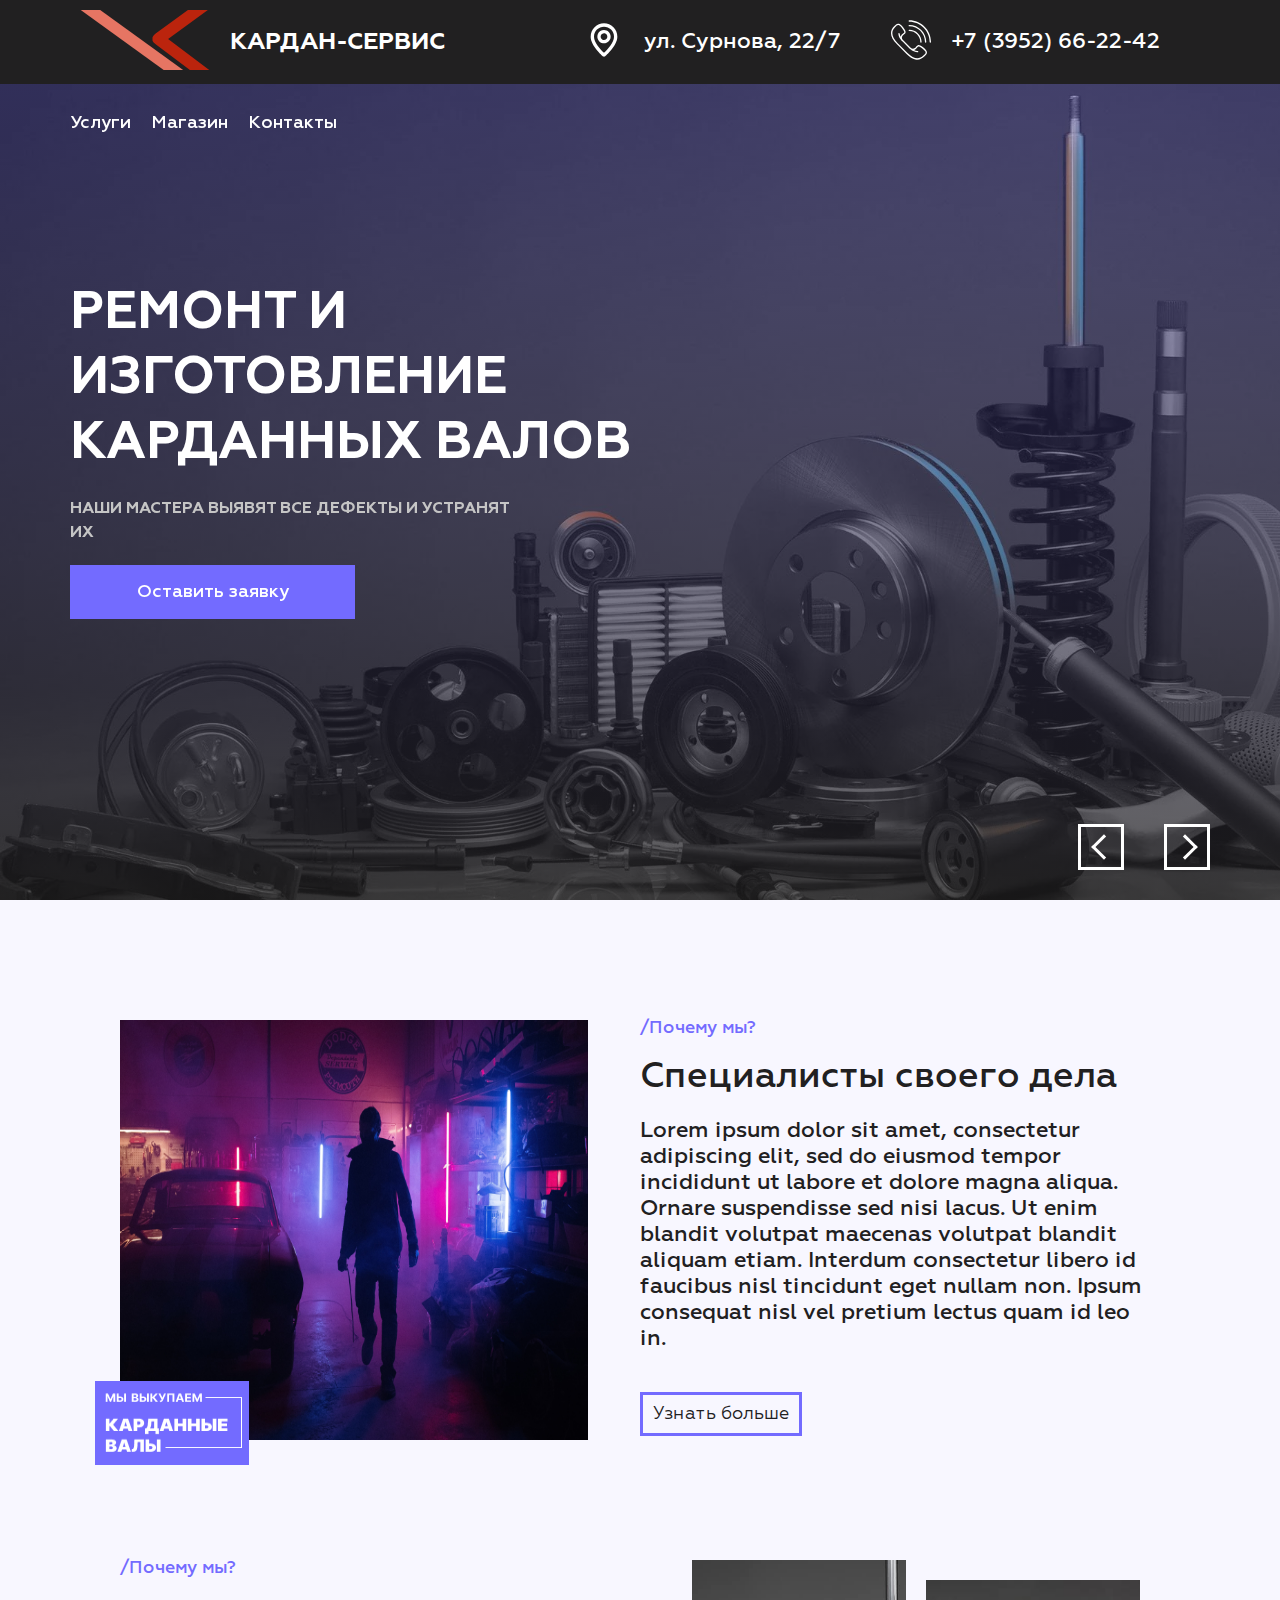
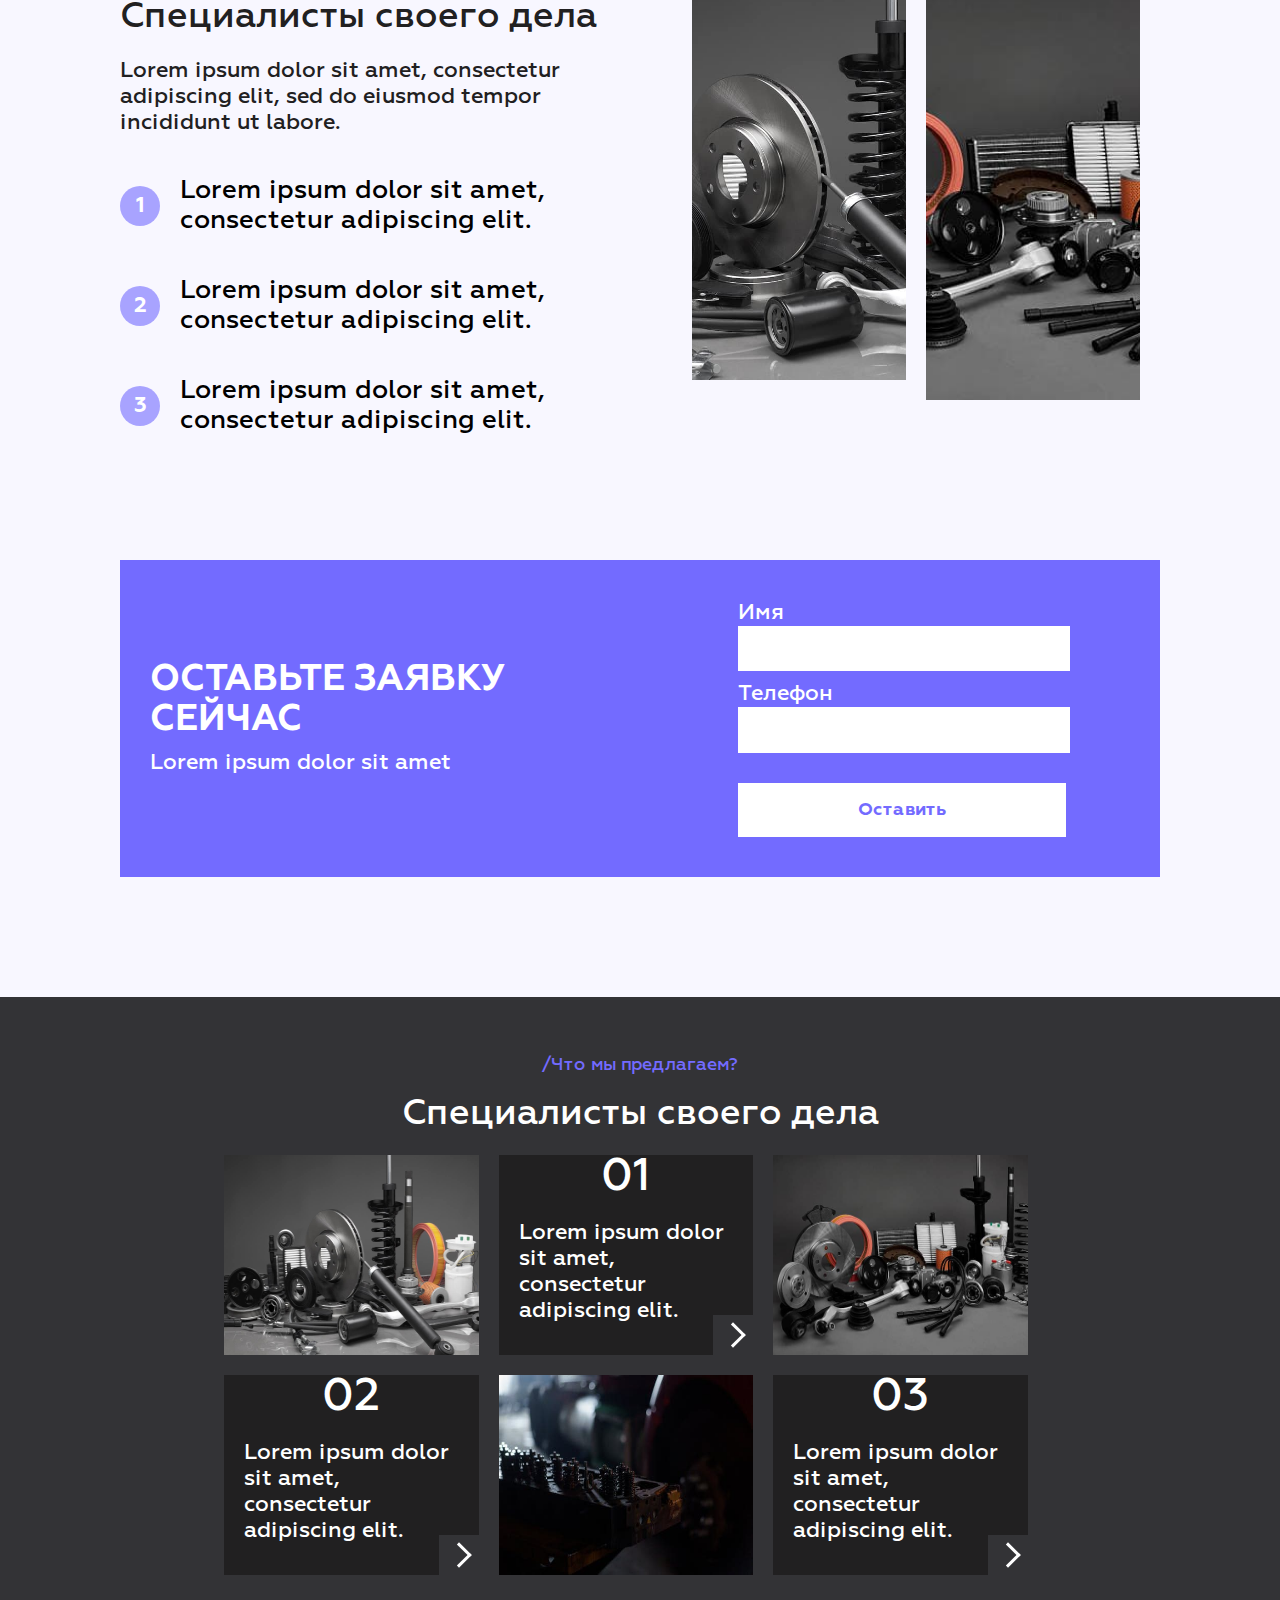
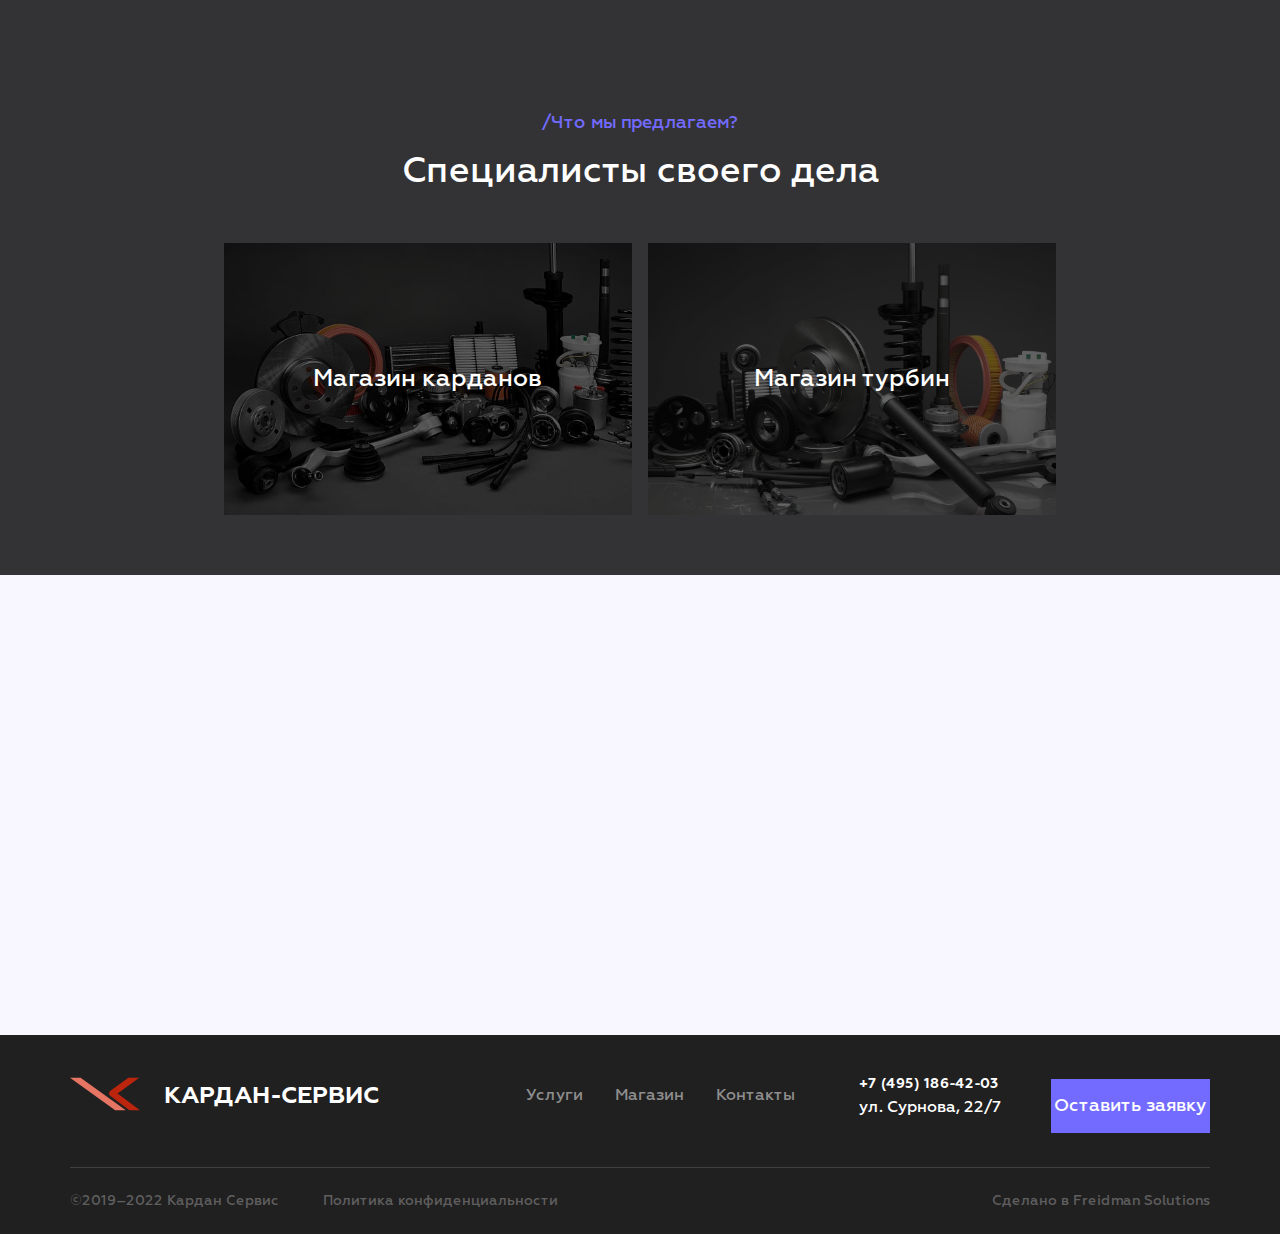
==== index.html @ ab157a70 "4:22PM Commit Front Page" ====
<!DOCTYPE html><html lang="en"><head><meta charset="UTF-8"><meta http-equiv="X-UA-Compatible" content="IE=edge"><meta name="viewport" content="width=device-width, initial-scale=1.0"><link rel="stylesheet" href="./style.min.css"><link rel="shortcut icon" href="./assets/images/content/logo_custom.svg" type="image/x-icon"><title>Кардан-сервис: главная страница</title></head><body> <header class="header"> <div class="header-row header-row--fixed"> <div class="header-logo"> <img src="./assets/images/content/logo_custom.svg" alt=""></div><div class="header-caption">Кардан-сервис</div><div class="header-address"> <div class="address-logo"> <img src="./assets/images/content/mapMarker.svg" alt=""></div><div class="address-value">ул. Сурнова, 22/7</div></div><div class="header-phone"> <div class="phone-logo"> <img src="./assets/images/content/phoneCall.svg" alt=""></div><a class="phone-value" href="">+7 (3952) 66-22-42 </a></div></div><div class="header-row header-row--static"> <div class="header-navigation"> <a href="#services">Услуги</a><a href="#shop">Магазин</a><a href="#contacts">Контакты </a></div></div></header><main class="main" id="toMain"><div class="main--greeting"><div class="swiper swiper-greeting" id="greetingSwiper"><div class="swiper-wrapper"> <div class="swiper-slide"> <div class="slider-container container--kardan"><div class="header">Ремонт и изготовление карданных валов</div><div class="subheader">Наши мастера выявят все дефекты и устранят их</div><div class="apply-btn">Оставить заявку</div></div></div><div class="swiper-slide"> <div class="slider-container container--rotor"><div class="header">Балансировка и обслуживание роторов</div><div class="subheader">Наши мастера выявят все дефекты и устранят их</div><div class="apply-btn">Оставить заявку</div></div></div><div class="swiper-slide"> <div class="slider-container container--turbo"><div class="header">Ремонт и обслуживание турбин</div><div class="subheader">Наши мастера выявят все дефекты и устранят их</div><div class="apply-btn">Оставить заявку</div></div></div><div class="swiper-slide"> <div class="slider-container container--shop"><div class="header">Наш интернет-магазин</div><div class="subheader">Узнайте, какие услуги актуальные и сколько они стоят</div><div class="apply-btn">Перейти</div></div></div></div><div class="swiper-pagination"> </div><div class="swiper-navigation"> <div class="swiper-button-prev"> </div><div class="swiper-button-next"></div></div></div></div><div class="main--kardan kardan-parent" id="services"><div class="image-container"> <img src="./assets/images/content/repair-main.jpg" alt=""><div class="kardan-parent__badge-icon"> <img src="./assets/images/content/badge.png" alt=""></div></div><div class="content-container"><div class="kardan-parent__title">/Почему мы?</div><div class="kardan-parent__subtitle">Специалисты своего дела</div><div class="kardan-parent__content">Lorem ipsum dolor sit amet, consectetur adipiscing elit, sed do eiusmod tempor incididunt ut labore et dolore magna aliqua. Ornare suspendisse sed nisi lacus. Ut enim blandit volutpat maecenas volutpat blandit aliquam etiam. Interdum consectetur libero id faucibus nisl tincidunt eget nullam non. Ipsum consequat nisl vel pretium lectus quam id leo in. </div><div class="kardan-parent__button">Узнать больше</div></div></div><div class="main--benefits benefits-parent"> <div class="content-container"> <div class="benefits-parent__title">/Почему мы?</div><div class="benefits-parent__subtitle">Специалисты своего дела</div><div class="benefits-parent__content">Lorem ipsum dolor sit amet, consectetur adipiscing elit, sed do eiusmod tempor incididunt ut labore.</div><div class="benefits-parent__list"> <div class="benefits-parent__item"> <div class="benefits-parent__counter">1</div><div class="benefits-parent__value">Lorem ipsum dolor sit amet, consectetur adipiscing elit.</div></div><div class="benefits-parent__item"> <div class="benefits-parent__counter">2</div><div class="benefits-parent__value">Lorem ipsum dolor sit amet, consectetur adipiscing elit.</div></div><div class="benefits-parent__item"> <div class="benefits-parent__counter">3</div><div class="benefits-parent__value">Lorem ipsum dolor sit amet, consectetur adipiscing elit.</div></div></div></div><div class="images-container"> <div class="image-container image-container--first"></div><div class="image-container image-container--second"></div></div></div><div class="main--form form-parent"> <form class="form-container"><div class="container"> <div class="form-parent__title">Оставьте заявку сейчас</div><div class="form-parent__subtitle"> Lorem ipsum dolor sit amet</div></div><div class="form-apply"><label class="form-parent__label" for="userName">Имя<input class="form-parent__input" type="text"></label><label class="form-parent__label" for="userName">Телефон<input class="form-parent__input" type="text"></label><button class="form-parent__button" type="submit">Оставить</button></div></form></div><div class="main--navigation navigation-parent"> <div class="navigation-parent__title">/Что мы предлагаем?</div><div class="navigation-parent__subtitle">Специалисты своего дела</div><div class="navigation-parent__container"> <div class="navigation-parent__image"> <img src="./assets/images/content/main_bg.jpg" alt=""></div><div class="navigation-parent__service"><div class="navigation-parent__counter">01</div><div class="navigation-parent__description">Lorem ipsum dolor sit amet, consectetur adipiscing elit.</div><a class="navigation-parent__more" href="/turbo/"> </a></div><div class="navigation-parent__image"> <img src="./assets/images/content/main_bg2.jpg" alt=""></div><div class="navigation-parent__service"> <div class="navigation-parent__counter">02</div><div class="navigation-parent__description">Lorem ipsum dolor sit amet, consectetur adipiscing elit.</div><a class="navigation-parent__more" href="/turbo/"> </a></div><div class="navigation-parent__image"> <img src="./assets/images/content/main_bg3.jpg" alt=""></div><div class="navigation-parent__service">       <div class="navigation-parent__counter">03</div><div class="navigation-parent__description">Lorem ipsum dolor sit amet, consectetur adipiscing elit.</div><a class="navigation-parent__more" href="/turbo/"> </a></div></div></div><div class="main--shop shop-parent" id="shop"> <div class="shop-parent__title">/Что мы предлагаем?</div><div class="shop-parent__subtitle">Специалисты своего дела</div><div class="container"> <div class="shop-image shop-image--kardan"> </div><div class="shop-image shop-image--turbo"> </div></div></div><div class="map-container" id="contacts"> <div class="map"></div></div></main><footer class="footer" id="toFooter"> <div class="footer-row footer-row--expanded"> <div class="logo-container"><a href="#toMain"> <img class="logo" id="toMain" src="./assets/images/content/logo_custom.svg" alt="Company Logo"></a><span class="logo-caption">Кардан-Сервис</span></div><div class="mobile-container mobile-container--second-to-column"><div class="navigation"><a class="navigation-link" href="#services">Услуги</a><a class="navigation-link" href="#shop">Магазин</a><a class="navigation-link" href="#contacts">Контакты</a></div><div class="mobile-container mobile-container--first-to-column"><div class="contacts"> <a href="tel:+74951864203">+7 (495) 186-42-03 </a><div class="address">ул. Сурнова, 22/7</div></div><div class="apply">Оставить заявку</div></div></div></div><div class="footer-row"> <div class="company-info"><span class="company-name">©2019–2022 Кардан Сервис</span><span class="company-privacy">Политика конфиденциальности</span></div><div class="developer-info">Сделано в Freidman Solutions</div></div></footer><script src="./assets/js/jquery.min.js"></script><script src="https://api-maps.yandex.ru/2.1/?apikey=db32f154-f5b8-442a-bb04-5f55f07bbae7&amp;lang=ru_RU" type="text/javascript"> </script><script src="./assets/js/plugins.min.js"> </script><script src="./assets/js/main.min.js"> </script></body></html>
---- style.min.css ----
@charset 'UTF-8';@-webkit-keyframes fade{0%,to{top:0;opacity:1}}@keyframes fade{0%,to{top:0;opacity:1}}@font-face{font-family:'Montserrat';font-weight:300;font-style:normal;src:url(./assets/fonts/Montserrat-Light.ttf)}@font-face{font-family:'Montserrat';font-weight:400;font-style:normal;src:url(./assets/fonts/Montserrat-Thin.ttf)}@font-face{font-family:'Montserrat';font-weight:500;font-style:normal;src:url(./assets/fonts/Montserrat-Regular.ttf)}@font-face{font-family:'Montserrat';font-weight:600;font-style:normal;src:url(./assets/fonts/Montserrat-Medium.ttf)}@font-face{font-family:'Montserrat';font-weight:800;font-style:normal;src:url(./assets/fonts/Montserrat-Bold.ttf)}@font-face{font-family:'Montserrat';font-weight:900;font-style:normal;src:url(./assets/fonts/Montserrat-ExtraBold.ttf)}@font-face{font-family:'Geometria';font-weight:500;font-style:italic;src:url(./assets/fonts/Geometria-MediumItalic.eot);src:local('./assets/fonts/Geometria MediumItalic'),local('./assets/fonts/Geometria-MediumItalic'),url(./assets/fonts/Geometria-MediumItalic.eot?#iefix) format('embedded-opentype'),url(./assets/fonts/Geometria-MediumItalic.woff) format('woff'),url(./assets/fonts/Geometria-MediumItalic.ttf) format('truetype')}@font-face{font-family:'Geometria';font-weight:400;font-style:italic;src:url(./assets/fonts/Geometria-Italic.eot);src:local('./assets/fonts/Geometria Italic'),local('./assets/fonts/Geometria-Italic'),url(./assets/fonts/Geometria-Italic.eot?#iefix) format('embedded-opentype'),url(./assets/fonts/Geometria-Italic.woff) format('woff'),url(./assets/fonts/Geometria-Italic.ttf) format('truetype')}@font-face{font-family:'Geometria';font-weight:900;font-style:normal;src:url(./assets/fonts/Geometria-Heavy.eot);src:local('./assets/fonts/Geometria Heavy'),local('./assets/fonts/Geometria-Heavy'),url(./assets/fonts/Geometria-Heavy.eot?#iefix) format('embedded-opentype'),url(./assets/fonts/Geometria-Heavy.woff) format('woff'),url(./assets/fonts/Geometria-Heavy.ttf) format('truetype')}@font-face{font-family:'Geometria';font-weight:800;font-style:italic;src:url(./assets/fonts/Geometria-ExtraBoldItalic.eot);src:local('./assets/fonts/Geometria ExtraBoldItalic'),local('./assets/fonts/Geometria-ExtraBoldItalic'),url(./assets/fonts/Geometria-ExtraBoldItalic.eot?#iefix) format('embedded-opentype'),url(./assets/fonts/Geometria-ExtraBoldItalic.woff) format('woff'),url(./assets/fonts/Geometria-ExtraBoldItalic.ttf) format('truetype')}@font-face{font-family:'Geometria';font-weight:500;font-style:normal;src:url(./assets/fonts/Geometria-Medium.eot);src:local('./assets/fonts/Geometria Medium'),local('./assets/fonts/Geometria-Medium'),url(./assets/fonts/Geometria-Medium.eot?#iefix) format('embedded-opentype'),url(./assets/fonts/Geometria-Medium.woff) format('woff'),url(./assets/fonts/Geometria-Medium.ttf) format('truetype')}@font-face{font-family:'Geometria';font-weight:700;font-style:italic;src:url(./assets/fonts/Geometria-BoldItalic.eot);src:local('./assets/fonts/Geometria BoldItalic'),local('./assets/fonts/Geometria-BoldItalic'),url(./assets/fonts/Geometria-BoldItalic.eot?#iefix) format('embedded-opentype'),url(./assets/fonts/Geometria-BoldItalic.woff) format('woff'),url(./assets/fonts/Geometria-BoldItalic.ttf) format('truetype')}@font-face{font-family:'Geometria';font-weight:300;font-style:italic;src:url(./assets/fonts/Geometria-LightItalic.eot);src:local('./assets/fonts/Geometria LightItalic'),local('./assets/fonts/Geometria-LightItalic'),url(./assets/fonts/Geometria-LightItalic.eot?#iefix) format('embedded-opentype'),url(./assets/fonts/Geometria-LightItalic.woff) format('woff'),url(./assets/fonts/Geometria-LightItalic.ttf) format('truetype')}@font-face{font-family:'Geometria';font-weight:900;font-style:italic;src:url(./assets/fonts/Geometria-HeavyItalic.eot);src:local('./assets/fonts/Geometria HeavyItalic'),local('./assets/fonts/Geometria-HeavyItalic'),url(./assets/fonts/Geometria-HeavyItalic.eot?#iefix) format('embedded-opentype'),url(./assets/fonts/Geometria-HeavyItalic.woff) format('woff'),url(./assets/fonts/Geometria-HeavyItalic.ttf) format('truetype')}@font-face{font-family:'Geometria';font-weight:400;font-style:normal;src:url(./assets/fonts/Geometria.eot);src:local('./assets/fonts/Geometria'),url(./assets/fonts/Geometria.eot?#iefix) format('embedded-opentype'),url(./assets/fonts/Geometria.woff) format('woff'),url(./assets/fonts/Geometria.ttf) format('truetype')}@font-face{font-family:'Geometria';font-weight:700;font-style:normal;src:url(./assets/fonts/Geometria-Bold.eot);src:local('./assets/fonts/Geometria Bold'),local('./assets/fonts/Geometria-Bold'),url(./assets/fonts/Geometria-Bold.eot?#iefix) format('embedded-opentype'),url(./assets/fonts/Geometria-Bold.woff) format('woff'),url(./assets/fonts/Geometria-Bold.ttf) format('truetype')}@font-face{font-family:'Geometria';font-weight:800;font-style:normal;src:url(./assets/fonts/Geometria-ExtraBold.eot);src:local('./assets/fonts/Geometria ExtraBold'),local('./assets/fonts/Geometria-ExtraBold'),url(./assets/fonts/Geometria-ExtraBold.eot?#iefix) format('embedded-opentype'),url(./assets/fonts/Geometria-ExtraBold.woff) format('woff'),url(./assets/fonts/Geometria-ExtraBold.ttf) format('truetype')}@font-face{font-family:'Geometria';font-weight:100;font-style:italic;src:url(./assets/fonts/Geometria-ThinItalic.eot);src:local('./assets/fonts/Geometria ThinItalic'),local('./assets/fonts/Geometria-ThinItalic'),url(./assets/fonts/Geometria-ThinItalic.eot?#iefix) format('embedded-opentype'),url(./assets/fonts/Geometria-ThinItalic.woff) format('woff'),url(./assets/fonts/Geometria-ThinItalic.ttf) format('truetype')}@font-face{font-family:'Geometria';font-weight:200;font-style:italic;src:url(./assets/fonts/Geometria-ExtraLightItalic.eot);src:local('./assets/fonts/Geometria ExtraLightItalic'),local('./assets/fonts/Geometria-ExtraLightItalic'),url(./assets/fonts/Geometria-ExtraLightItalic.eot?#iefix) format('embedded-opentype'),url(./assets/fonts/Geometria-ExtraLightItalic.woff) format('woff'),url(./assets/fonts/Geometria-ExtraLightItalic.ttf) format('truetype')}@font-face{font-family:'Geometria';font-weight:300;font-style:normal;src:url(./assets/fonts/Geometria-Light.eot);src:local('./assets/fonts/Geometria Light'),local('./assets/fonts/Geometria-Light'),url(./assets/fonts/Geometria-Light.eot?#iefix) format('embedded-opentype'),url(./assets/fonts/Geometria-Light.woff) format('woff'),url(./assets/fonts/Geometria-Light.ttf) format('truetype')}@font-face{font-family:'Geometria';font-weight:200;font-style:normal;src:url(./assets/fonts/Geometria-ExtraLight.eot);src:local('./assets/fonts/Geometria ExtraLight'),local('./assets/fonts/Geometria-ExtraLight'),url(./assets/fonts/Geometria-ExtraLight.eot?#iefix) format('embedded-opentype'),url(./assets/fonts/Geometria-ExtraLight.woff) format('woff'),url(./assets/fonts/Geometria-ExtraLight.ttf) format('truetype')}
/*! normalize.css v8.0.0 | MIT License | github.com/necolas/normalize.css */
@-webkit-keyframes swiper-preloader-spin{to{-webkit-transform:rotate(360deg);transform:rotate(360deg)}}@keyframes swiper-preloader-spin{to{-webkit-transform:rotate(360deg);transform:rotate(360deg)}}@-webkit-keyframes a{to{-webkit-transform:rotate(1turn);transform:rotate(1turn)}}@keyframes a{to{-webkit-transform:rotate(1turn);transform:rotate(1turn)}}html{line-height:1.15;-webkit-text-size-adjust:100%}hr{overflow:visible;box-sizing:content-box;height:0}a{background-color:transparent}abbr[title]{text-decoration:underline dotted;border-bottom:none;-webkit-text-decoration:underline dotted}sub,sup{line-height:0;position:relative}sub{bottom:-.25em}sup{top:-.5em}button,input,optgroup,select,textarea{font-family:inherit;font-size:100%;line-height:1.15;margin:0}button,input{overflow:visible}button,select{text-transform:none}[type=button],[type=reset],[type=submit],button{-webkit-appearance:button}[type=button]::-moz-focus-inner,[type=reset]::-moz-focus-inner,[type=submit]::-moz-focus-inner,button::-moz-focus-inner{padding:0;border-style:none}[type=button]:-moz-focusring,[type=reset]:-moz-focusring,[type=submit]:-moz-focusring,button:-moz-focusring{outline:1px dotted ButtonText}legend{display:table;box-sizing:border-box;max-width:100%;white-space:normal;color:inherit}progress{vertical-align:baseline}textarea{overflow:auto}[type=checkbox],[type=radio]{box-sizing:border-box;padding:0}[type=number]::-webkit-inner-spin-button,[type=number]::-webkit-outer-spin-button{height:auto}[type=search]{outline-offset:-2px;-webkit-appearance:textfield}[type=search]::-webkit-search-decoration{-webkit-appearance:none}::-webkit-file-upload-button{font:inherit;-webkit-appearance:button}summary{display:list-item}[hidden],template{display:none}a,abbr,acronym,address,applet,article,aside,audio,b,big,blockquote,body,canvas,caption,center,cite,code,dd,del,details,dfn,div,dl,dt,em,embed,fieldset,figcaption,figure,footer,form,h1,h2,h3,h4,h5,h6,header,hgroup,html,i,iframe,img,ins,kbd,label,legend,li,mark,menu,nav,object,ol,output,p,pre,q,ruby,s,samp,section,small,span,strike,strong,sub,summary,sup,table,tbody,td,tfoot,th,thead,time,tr,tt,u,ul,var,video{font:inherit;font-size:100%;margin:0;padding:0;vertical-align:baseline;border:0}article,aside,details,figcaption,figure,footer,header,hgroup,menu,nav,section{display:block}body{line-height:1;position:relative;overflow-x:hidden;cursor:default;background-color:#f8f7ff}ol,ul{list-style:none}blockquote,q{quotes:none}blockquote:after,blockquote:before,q:after,q:before{content:none}table{border-spacing:0;border-collapse:collapse}.swiper-container{position:relative;z-index:1;overflow:hidden;margin-right:auto;margin-left:auto;padding:0;list-style:none}.swiper-container-no-flexbox .swiper-slide{float:left}.swiper-container-vertical>.swiper-wrapper{flex-direction:column}.swiper-slide,.swiper-wrapper{position:relative;width:100%;height:100%;transition-property:transform;transition-property:transform,-webkit-transform}.swiper-wrapper{z-index:1;display:flex;box-sizing:content-box}.swiper-container-android .swiper-slide,.swiper-wrapper{-webkit-transform:translate3d(0,0,0);transform:translate3d(0,0,0)}.swiper-container-multirow>.swiper-wrapper{flex-wrap:wrap}.swiper-container-free-mode>.swiper-wrapper{margin:0 auto;transition-timing-function:ease-out}.swiper-slide{flex-shrink:0}.swiper-slide-invisible-blank{visibility:hidden}.swiper-container-autoheight,.swiper-container-autoheight .swiper-slide{height:auto}.swiper-container-autoheight .swiper-wrapper{transition-property:transform,height;transition-property:transform,height,-webkit-transform;align-items:flex-start}.swiper-container-3d{-webkit-perspective:1200px;perspective:1200px}.swiper-container-3d .swiper-cube-shadow,.swiper-container-3d .swiper-slide,.swiper-container-3d .swiper-slide-shadow-bottom,.swiper-container-3d .swiper-slide-shadow-left,.swiper-container-3d .swiper-slide-shadow-right,.swiper-container-3d .swiper-slide-shadow-top,.swiper-container-3d .swiper-wrapper{-webkit-transform-style:preserve-3d;transform-style:preserve-3d}.swiper-container-3d .swiper-slide-shadow-bottom,.swiper-container-3d .swiper-slide-shadow-left,.swiper-container-3d .swiper-slide-shadow-right,.swiper-container-3d .swiper-slide-shadow-top{position:absolute;z-index:10;top:0;left:0;width:100%;height:100%;pointer-events:none}.swiper-container-3d .swiper-slide-shadow-left{background-image:linear-gradient(to left,rgba(0,0,0,.5),transparent)}.swiper-container-3d .swiper-slide-shadow-right{background-image:linear-gradient(to right,rgba(0,0,0,.5),transparent)}.swiper-container-3d .swiper-slide-shadow-top{background-image:linear-gradient(to top,rgba(0,0,0,.5),transparent)}.swiper-container-3d .swiper-slide-shadow-bottom{background-image:linear-gradient(to bottom,rgba(0,0,0,.5),transparent)}.swiper-container-wp8-horizontal,.swiper-container-wp8-horizontal>.swiper-wrapper{touch-action:pan-y}.swiper-container-wp8-vertical,.swiper-container-wp8-vertical>.swiper-wrapper{touch-action:pan-x}.swiper-button-next,.swiper-button-prev{position:absolute;z-index:10;top:50%;width:27px;height:44px;margin-top:-22px;cursor:pointer;background-repeat:no-repeat;background-position:center;background-size:27px 44px}.swiper-button-next.swiper-button-disabled,.swiper-button-prev.swiper-button-disabled{cursor:auto;pointer-events:none;opacity:.35}.swiper-button-prev,.swiper-container-rtl .swiper-button-next{right:auto;left:10px;background-image:url(data:image/svg+xml;charset=utf-8,%3Csvg%20xmlns%3D\'http%3A%2F%2Fwww.w3.org%2F2000%2Fsvg\'%20viewBox%3D\'0%200%2027%2044\'%3E%3Cpath%20d%3D\'M0%2C22L22%2C0l2.1%2C2.1L4.2%2C22l19.9%2C19.9L22%2C44L0%2C22L0%2C22L0%2C22z\'%20fill%3D\'%23007aff\'%2F%3E%3C%2Fsvg%3E)}.swiper-button-next,.swiper-container-rtl .swiper-button-prev{right:10px;left:auto;background-image:url(data:image/svg+xml;charset=utf-8,%3Csvg%20xmlns%3D\'http%3A%2F%2Fwww.w3.org%2F2000%2Fsvg\'%20viewBox%3D\'0%200%2027%2044\'%3E%3Cpath%20d%3D\'M27%2C22L27%2C22L5%2C44l-2.1-2.1L22.8%2C22L2.9%2C2.1L5%2C0L27%2C22L27%2C22z\'%20fill%3D\'%23007aff\'%2F%3E%3C%2Fsvg%3E)}.swiper-button-prev.swiper-button-white,.swiper-container-rtl .swiper-button-next.swiper-button-white{background-image:url(data:image/svg+xml;charset=utf-8,%3Csvg%20xmlns%3D\'http%3A%2F%2Fwww.w3.org%2F2000%2Fsvg\'%20viewBox%3D\'0%200%2027%2044\'%3E%3Cpath%20d%3D\'M0%2C22L22%2C0l2.1%2C2.1L4.2%2C22l19.9%2C19.9L22%2C44L0%2C22L0%2C22L0%2C22z\'%20fill%3D\'%23ffffff\'%2F%3E%3C%2Fsvg%3E)}.swiper-button-next.swiper-button-white,.swiper-container-rtl .swiper-button-prev.swiper-button-white{background-image:url(data:image/svg+xml;charset=utf-8,%3Csvg%20xmlns%3D\'http%3A%2F%2Fwww.w3.org%2F2000%2Fsvg\'%20viewBox%3D\'0%200%2027%2044\'%3E%3Cpath%20d%3D\'M27%2C22L27%2C22L5%2C44l-2.1-2.1L22.8%2C22L2.9%2C2.1L5%2C0L27%2C22L27%2C22z\'%20fill%3D\'%23ffffff\'%2F%3E%3C%2Fsvg%3E)}.swiper-button-prev.swiper-button-black,.swiper-container-rtl .swiper-button-next.swiper-button-black{background-image:url(data:image/svg+xml;charset=utf-8,%3Csvg%20xmlns%3D\'http%3A%2F%2Fwww.w3.org%2F2000%2Fsvg\'%20viewBox%3D\'0%200%2027%2044\'%3E%3Cpath%20d%3D\'M0%2C22L22%2C0l2.1%2C2.1L4.2%2C22l19.9%2C19.9L22%2C44L0%2C22L0%2C22L0%2C22z\'%20fill%3D\'%23000000\'%2F%3E%3C%2Fsvg%3E)}.swiper-button-next.swiper-button-black,.swiper-container-rtl .swiper-button-prev.swiper-button-black{background-image:url(data:image/svg+xml;charset=utf-8,%3Csvg%20xmlns%3D\'http%3A%2F%2Fwww.w3.org%2F2000%2Fsvg\'%20viewBox%3D\'0%200%2027%2044\'%3E%3Cpath%20d%3D\'M27%2C22L27%2C22L5%2C44l-2.1-2.1L22.8%2C22L2.9%2C2.1L5%2C0L27%2C22L27%2C22z\'%20fill%3D\'%23000000\'%2F%3E%3C%2Fsvg%3E)}.swiper-button-lock{display:none}.swiper-pagination{position:absolute;z-index:10;transition:300ms opacity;-webkit-transform:translate3d(0,0,0);transform:translate3d(0,0,0);text-align:center}.swiper-pagination.swiper-pagination-hidden{opacity:0}.swiper-container-horizontal>.swiper-pagination-bullets,.swiper-pagination-custom,.swiper-pagination-fraction{bottom:10px;left:0;width:100%}.swiper-pagination-bullets-dynamic{font-size:0;overflow:hidden}.swiper-pagination-bullets-dynamic .swiper-pagination-bullet{position:relative;-webkit-transform:scale(.33);transform:scale(.33)}.swiper-pagination-bullets-dynamic .swiper-pagination-bullet-active,.swiper-pagination-bullets-dynamic .swiper-pagination-bullet-active-main{-webkit-transform:scale(1);transform:scale(1)}.swiper-pagination-bullets-dynamic .swiper-pagination-bullet-active-prev{-webkit-transform:scale(.66);transform:scale(.66)}.swiper-pagination-bullets-dynamic .swiper-pagination-bullet-active-prev-prev{-webkit-transform:scale(.33);transform:scale(.33)}.swiper-pagination-bullets-dynamic .swiper-pagination-bullet-active-next{-webkit-transform:scale(.66);transform:scale(.66)}.swiper-pagination-bullets-dynamic .swiper-pagination-bullet-active-next-next{-webkit-transform:scale(.33);transform:scale(.33)}.swiper-pagination-bullet{display:inline-block;width:8px;height:8px;opacity:.2;border-radius:100%;background:#000}button.swiper-pagination-bullet{margin:0;padding:0;border:0;box-shadow:none;-webkit-appearance:none;-moz-appearance:none;appearance:none}.swiper-pagination-clickable .swiper-pagination-bullet{cursor:pointer}.swiper-pagination-bullet-active{opacity:1;background:#007aff}.swiper-container-vertical>.swiper-pagination-bullets{top:50%;right:10px;-webkit-transform:translate3d(0,-50%,0);transform:translate3d(0,-50%,0)}.swiper-container-vertical>.swiper-pagination-bullets .swiper-pagination-bullet{display:block;margin:6px 0}.swiper-container-vertical>.swiper-pagination-bullets.swiper-pagination-bullets-dynamic{top:50%;width:8px;-webkit-transform:translateY(-50%);transform:translateY(-50%)}.swiper-container-vertical>.swiper-pagination-bullets.swiper-pagination-bullets-dynamic .swiper-pagination-bullet{display:inline-block;transition:200ms transform,200ms top;transition:200ms transform,200ms top,200ms -webkit-transform}.swiper-container-horizontal>.swiper-pagination-bullets .swiper-pagination-bullet{margin:0 4px}.swiper-container-horizontal>.swiper-pagination-bullets.swiper-pagination-bullets-dynamic{left:50%;-webkit-transform:translateX(-50%);transform:translateX(-50%);white-space:nowrap}.swiper-container-horizontal>.swiper-pagination-bullets.swiper-pagination-bullets-dynamic .swiper-pagination-bullet{transition:200ms transform,200ms left;transition:200ms transform,200ms left,200ms -webkit-transform}.swiper-container-horizontal.swiper-container-rtl>.swiper-pagination-bullets-dynamic .swiper-pagination-bullet{transition:200ms transform,200ms right;transition:200ms transform,200ms right,200ms -webkit-transform}.swiper-pagination-progressbar{position:absolute;background:rgba(0,0,0,.25)}.swiper-pagination-progressbar .swiper-pagination-progressbar-fill{position:absolute;top:0;left:0;width:100%;height:100%;-webkit-transform:scale(0);transform:scale(0);-webkit-transform-origin:left top;transform-origin:left top;background:#007aff}.swiper-container-rtl .swiper-pagination-progressbar .swiper-pagination-progressbar-fill{-webkit-transform-origin:right top;transform-origin:right top}.swiper-container-horizontal>.swiper-pagination-progressbar,.swiper-container-vertical>.swiper-pagination-progressbar.swiper-pagination-progressbar-opposite{top:0;left:0;width:100%;height:4px}.swiper-container-horizontal>.swiper-pagination-progressbar.swiper-pagination-progressbar-opposite,.swiper-container-vertical>.swiper-pagination-progressbar{top:0;left:0;width:4px;height:100%}.swiper-pagination-progressbar.swiper-pagination-white .swiper-pagination-progressbar-fill,.swiper-pagination-white .swiper-pagination-bullet-active{background:#fff}.swiper-pagination-progressbar.swiper-pagination-white{background:rgba(255,255,255,.25)}.swiper-pagination-black .swiper-pagination-bullet-active,.swiper-pagination-progressbar.swiper-pagination-black .swiper-pagination-progressbar-fill{background:#000}.swiper-pagination-progressbar.swiper-pagination-black{background:rgba(0,0,0,.25)}.swiper-pagination-lock{display:none}.swiper-scrollbar{position:relative;border-radius:10px;background:rgba(0,0,0,.1);-ms-touch-action:none}.swiper-container-horizontal>.swiper-scrollbar{position:absolute;z-index:50;bottom:3px;left:1%;width:98%;height:5px}.swiper-container-vertical>.swiper-scrollbar{position:absolute;z-index:50;top:1%;right:3px;width:5px;height:98%}.swiper-scrollbar-drag{position:relative;top:0;left:0;width:100%;height:100%;border-radius:10px;background:rgba(0,0,0,.5)}.swiper-scrollbar-cursor-drag{cursor:move}.swiper-scrollbar-lock{display:none}.swiper-zoom-container{display:flex;width:100%;height:100%;text-align:center;justify-content:center;align-items:center}.swiper-zoom-container>canvas,.swiper-zoom-container>img,.swiper-zoom-container>svg{max-width:100%;max-height:100%;-o-object-fit:contain;object-fit:contain}.swiper-slide-zoomed{cursor:move}.swiper-lazy-preloader{position:absolute;z-index:10;top:50%;left:50%;width:42px;height:42px;margin-top:-21px;margin-left:-21px;-webkit-transform-origin:50%;transform-origin:50%;-webkit-animation:swiper-preloader-spin 1s steps(12,end) infinite;animation:swiper-preloader-spin 1s steps(12,end) infinite}.swiper-lazy-preloader:after{display:block;width:100%;height:100%;content:'';background-image:url("data:image/svg+xml;charset=utf-8,%3Csvg%20viewBox%3D\'0%200%20120%20120\'%20xmlns%3D\'http%3A%2F%2Fwww.w3.org%2F2000%2Fsvg\'%20xmlns%3Axlink%3D\'http%3A%2F%2Fwww.w3.org%2F1999%2Fxlink\'%3E%3Cdefs%3E%3Cline%20id%3D\'l\'%20x1%3D\'60\'%20x2%3D\'60\'%20y1%3D\'7\'%20y2%3D\'27\'%20stroke%3D\'%236c6c6c\'%20stroke-width%3D\'11\'%20stroke-linecap%3D\'round\'%2F%3E%3C%2Fdefs%3E%3Cg%3E%3Cuse%20xlink%3Ahref%3D\'%23l\'%20opacity%3D\'.27\'%2F%3E%3Cuse%20xlink%3Ahref%3D\'%23l\'%20opacity%3D\'.27\'%20transform%3D\'rotate(30%2060%2C60)\'%2F%3E%3Cuse%20xlink%3Ahref%3D\'%23l\'%20opacity%3D\'.27\'%20transform%3D\'rotate(60%2060%2C60)\'%2F%3E%3Cuse%20xlink%3Ahref%3D\'%23l\'%20opacity%3D\'.27\'%20transform%3D\'rotate(90%2060%2C60)\'%2F%3E%3Cuse%20xlink%3Ahref%3D\'%23l\'%20opacity%3D\'.27\'%20transform%3D\'rotate(120%2060%2C60)\'%2F%3E%3Cuse%20xlink%3Ahref%3D\'%23l\'%20opacity%3D\'.27\'%20transform%3D\'rotate(150%2060%2C60)\'%2F%3E%3Cuse%20xlink%3Ahref%3D\'%23l\'%20opacity%3D\'.37\'%20transform%3D\'rotate(180%2060%2C60)\'%2F%3E%3Cuse%20xlink%3Ahref%3D\'%23l\'%20opacity%3D\'.46\'%20transform%3D\'rotate(210%2060%2C60)\'%2F%3E%3Cuse%20xlink%3Ahref%3D\'%23l\'%20opacity%3D\'.56\'%20transform%3D\'rotate(240%2060%2C60)\'%2F%3E%3Cuse%20xlink%3Ahref%3D\'%23l\'%20opacity%3D\'.66\'%20transform%3D\'rotate(270%2060%2C60)\'%2F%3E%3Cuse%20xlink%3Ahref%3D\'%23l\'%20opacity%3D\'.75\'%20transform%3D\'rotate(300%2060%2C60)\'%2F%3E%3Cuse%20xlink%3Ahref%3D\'%23l\'%20opacity%3D\'.85\'%20transform%3D\'rotate(330%2060%2C60)\'%2F%3E%3C%2Fg%3E%3C%2Fsvg%3E");background-repeat:no-repeat;background-position:50%;background-size:100%}.swiper-lazy-preloader-white:after{background-image:url("data:image/svg+xml;charset=utf-8,%3Csvg%20viewBox%3D\'0%200%20120%20120\'%20xmlns%3D\'http%3A%2F%2Fwww.w3.org%2F2000%2Fsvg\'%20xmlns%3Axlink%3D\'http%3A%2F%2Fwww.w3.org%2F1999%2Fxlink\'%3E%3Cdefs%3E%3Cline%20id%3D\'l\'%20x1%3D\'60\'%20x2%3D\'60\'%20y1%3D\'7\'%20y2%3D\'27\'%20stroke%3D\'%23fff\'%20stroke-width%3D\'11\'%20stroke-linecap%3D\'round\'%2F%3E%3C%2Fdefs%3E%3Cg%3E%3Cuse%20xlink%3Ahref%3D\'%23l\'%20opacity%3D\'.27\'%2F%3E%3Cuse%20xlink%3Ahref%3D\'%23l\'%20opacity%3D\'.27\'%20transform%3D\'rotate(30%2060%2C60)\'%2F%3E%3Cuse%20xlink%3Ahref%3D\'%23l\'%20opacity%3D\'.27\'%20transform%3D\'rotate(60%2060%2C60)\'%2F%3E%3Cuse%20xlink%3Ahref%3D\'%23l\'%20opacity%3D\'.27\'%20transform%3D\'rotate(90%2060%2C60)\'%2F%3E%3Cuse%20xlink%3Ahref%3D\'%23l\'%20opacity%3D\'.27\'%20transform%3D\'rotate(120%2060%2C60)\'%2F%3E%3Cuse%20xlink%3Ahref%3D\'%23l\'%20opacity%3D\'.27\'%20transform%3D\'rotate(150%2060%2C60)\'%2F%3E%3Cuse%20xlink%3Ahref%3D\'%23l\'%20opacity%3D\'.37\'%20transform%3D\'rotate(180%2060%2C60)\'%2F%3E%3Cuse%20xlink%3Ahref%3D\'%23l\'%20opacity%3D\'.46\'%20transform%3D\'rotate(210%2060%2C60)\'%2F%3E%3Cuse%20xlink%3Ahref%3D\'%23l\'%20opacity%3D\'.56\'%20transform%3D\'rotate(240%2060%2C60)\'%2F%3E%3Cuse%20xlink%3Ahref%3D\'%23l\'%20opacity%3D\'.66\'%20transform%3D\'rotate(270%2060%2C60)\'%2F%3E%3Cuse%20xlink%3Ahref%3D\'%23l\'%20opacity%3D\'.75\'%20transform%3D\'rotate(300%2060%2C60)\'%2F%3E%3Cuse%20xlink%3Ahref%3D\'%23l\'%20opacity%3D\'.85\'%20transform%3D\'rotate(330%2060%2C60)\'%2F%3E%3C%2Fg%3E%3C%2Fsvg%3E")}.swiper-container .swiper-notification{position:absolute;z-index:-1000;top:0;left:0;pointer-events:none;opacity:0}.swiper-container-fade.swiper-container-free-mode .swiper-slide{transition-timing-function:ease-out}.swiper-container-fade .swiper-slide{transition-property:opacity;pointer-events:none}.swiper-container-fade .swiper-slide .swiper-slide{pointer-events:none}.swiper-container-fade .swiper-slide-active,.swiper-container-fade .swiper-slide-active .swiper-slide-active{pointer-events:auto}.swiper-container-cube,.swiper-container-flip{overflow:visible}.swiper-container-cube .swiper-slide{z-index:1;visibility:hidden;width:100%;height:100%;-webkit-transform-origin:0 0;transform-origin:0 0;pointer-events:none;-webkit-backface-visibility:hidden;backface-visibility:hidden}.swiper-container-cube .swiper-slide .swiper-slide{pointer-events:none}.swiper-container-cube.swiper-container-rtl .swiper-slide{-webkit-transform-origin:100% 0;transform-origin:100% 0}.swiper-container-cube .swiper-slide-active .swiper-slide-active{pointer-events:auto}.swiper-container-cube .swiper-slide-active,.swiper-container-cube .swiper-slide-next,.swiper-container-cube .swiper-slide-next+.swiper-slide,.swiper-container-cube .swiper-slide-prev{visibility:visible;pointer-events:auto}.swiper-container-cube .swiper-slide-shadow-bottom,.swiper-container-cube .swiper-slide-shadow-left,.swiper-container-cube .swiper-slide-shadow-right,.swiper-container-cube .swiper-slide-shadow-top{z-index:0;-webkit-backface-visibility:hidden;backface-visibility:hidden}.swiper-container-cube .swiper-cube-shadow{position:absolute;z-index:0;bottom:0;left:0;width:100%;height:100%;opacity:.6;background:#000;-webkit-filter:blur(50px);filter:blur(50px)}.swiper-container-flip .swiper-slide{z-index:1;pointer-events:none;-webkit-backface-visibility:hidden;backface-visibility:hidden}.swiper-container-flip .swiper-slide .swiper-slide{pointer-events:none}.swiper-container-flip .swiper-slide-active,.swiper-container-flip .swiper-slide-active .swiper-slide-active{pointer-events:auto}.swiper-container-flip .swiper-slide-shadow-bottom,.swiper-container-flip .swiper-slide-shadow-left,.swiper-container-flip .swiper-slide-shadow-right,.swiper-container-flip .swiper-slide-shadow-top{z-index:0;-webkit-backface-visibility:hidden;backface-visibility:hidden}.swiper-container-coverflow .swiper-wrapper{-ms-perspective:1200px}body.compensate-for-scrollbar{overflow:hidden}.fancybox-active{height:auto}.fancybox-is-hidden{position:absolute!important;top:-9999px;left:-9999px;visibility:hidden;margin:0}.fancybox-container{position:fixed;z-index:99992;top:0;left:0;width:100%;height:100%;-webkit-transform:translateZ(0);transform:translateZ(0);outline:0;-webkit-backface-visibility:hidden;-webkit-tap-highlight-color:transparent;touch-action:manipulation}.fancybox-container *{box-sizing:border-box}.fancybox-bg,.fancybox-inner,.fancybox-outer,.fancybox-stage{position:absolute;top:0;right:0;bottom:0;left:0}.fancybox-outer{overflow-y:auto;-webkit-overflow-scrolling:touch}.fancybox-bg{transition-timing-function:cubic-bezier(.47,0,.74,.71);transition-duration:inherit;transition-property:opacity;opacity:0;background:#1e1e1e}.fancybox-is-open .fancybox-bg{transition-timing-function:cubic-bezier(.22,.61,.36,1);opacity:.9}.fancybox-caption{visibility:hidden;transition:opacity .25s ease,visibility 0s ease .25s;direction:ltr}.fancybox-caption,.fancybox-infobar,.fancybox-toolbar{position:absolute;opacity:0}.fancybox-infobar,.fancybox-navigation .fancybox-button,.fancybox-toolbar{z-index:99997;visibility:hidden;transition:opacity .25s ease,visibility 0s ease .25s;direction:ltr}.fancybox-show-caption .fancybox-caption,.fancybox-show-infobar .fancybox-infobar,.fancybox-show-nav .fancybox-navigation .fancybox-button,.fancybox-show-toolbar .fancybox-toolbar{visibility:visible;transition:opacity .25s ease 0s,visibility 0s ease 0s;opacity:1}.fancybox-infobar{font-size:13px;line-height:44px;top:0;left:0;min-width:44px;height:44px;padding:0 10px;-webkit-user-select:none;-moz-user-select:none;-ms-user-select:none;user-select:none;pointer-events:none;color:#ccc;-webkit-font-smoothing:subpixel-antialiased;mix-blend-mode:difference;-webkit-touch-callout:none}.fancybox-toolbar{top:0;right:0}.fancybox-stage{z-index:99994;overflow:visible;-webkit-transform:translateZ(0);transform:translateZ(0);direction:ltr}.fancybox-is-open .fancybox-stage{overflow:hidden}.fancybox-slide{position:absolute;z-index:99994;top:0;left:0;display:none;overflow:auto;width:100%;height:100%;padding:44px;transition-property:transform,opacity;transition-property:transform,opacity,-webkit-transform;text-align:center;white-space:normal;outline:0;-webkit-backface-visibility:hidden;-webkit-overflow-scrolling:touch}.fancybox-slide:before{font-size:0;display:inline-block;width:0;height:100%;content:'';vertical-align:middle}.fancybox-is-sliding .fancybox-slide,.fancybox-slide--current,.fancybox-slide--next,.fancybox-slide--previous{display:block}.fancybox-slide--image{overflow:hidden;padding:44px 0}.fancybox-slide--image:before{display:none}.fancybox-slide--html{padding:6px}.fancybox-content{position:relative;display:inline-block;overflow:auto;max-width:100%;margin:0;padding:44px;text-align:left;vertical-align:middle;background:#fff;-webkit-overflow-scrolling:touch}.fancybox-slide--image .fancybox-content{position:absolute;z-index:99995;top:0;left:0;overflow:visible;max-width:none;padding:0;-webkit-user-select:none;-moz-user-select:none;-ms-user-select:none;user-select:none;transition-property:transform,opacity;transition-property:transform,opacity,-webkit-transform;-webkit-transform-origin:top left;transform-origin:top left;-webkit-animation-timing-function:cubic-bezier(.5,0,.14,1);animation-timing-function:cubic-bezier(.5,0,.14,1);background:0 0;background-repeat:no-repeat;background-size:100% 100%;-webkit-backface-visibility:hidden}.fancybox-can-zoomOut .fancybox-content{cursor:zoom-out}.fancybox-can-zoomIn .fancybox-content{cursor:zoom-in}.fancybox-can-pan .fancybox-content,.fancybox-can-swipe .fancybox-content{cursor:-webkit-grab;cursor:grab}.fancybox-is-grabbing .fancybox-content{cursor:-webkit-grabbing;cursor:grabbing}.fancybox-container [data-selectable=true]{cursor:text}.fancybox-image,.fancybox-spaceball{position:absolute;top:0;left:0;width:100%;max-width:none;height:100%;max-height:none;margin:0;padding:0;-webkit-user-select:none;-moz-user-select:none;-ms-user-select:none;user-select:none;border:0;background:0 0}.fancybox-spaceball{z-index:1}.fancybox-slide--iframe .fancybox-content,.fancybox-slide--map .fancybox-content,.fancybox-slide--pdf .fancybox-content,.fancybox-slide--video .fancybox-content{overflow:visible;width:100%;height:100%;padding:0}.fancybox-slide--video .fancybox-content{background:#000}.fancybox-slide--map .fancybox-content{background:#e5e3df}.fancybox-slide--iframe .fancybox-content{background:#fff}.fancybox-iframe,.fancybox-video{display:block;overflow:hidden;width:100%;height:100%;margin:0;padding:0;border:0;background:0 0}.fancybox-iframe{position:absolute;top:0;left:0}.fancybox-error{width:100%;max-width:400px;padding:40px;cursor:default;background:#fff}.fancybox-error p{font-size:16px;line-height:20px;margin:0;padding:0;color:#444}.fancybox-button{position:relative;display:inline-block;visibility:inherit;width:44px;height:44px;margin:0;padding:10px;cursor:pointer;transition:color .2s;vertical-align:top;border:0;border-radius:0;background:rgba(30,30,30,.6);box-shadow:none;color:#ccc}.fancybox-button:link,.fancybox-button:visited{color:#ccc}.fancybox-button:hover{color:#fff}.fancybox-button:focus{outline:0}.fancybox-button.fancybox-focus{outline:1px dotted}.fancybox-button[disabled],.fancybox-button[disabled]:hover{cursor:default;color:#888;outline:0}.fancybox-button div{height:100%}.fancybox-button svg{position:relative;display:block;overflow:visible;width:100%;height:100%}.fancybox-button svg path{fill:currentColor;stroke-width:0}.fancybox-button--fsenter svg:nth-child(2),.fancybox-button--fsexit svg:nth-child(1),.fancybox-button--pause svg:nth-child(1),.fancybox-button--play svg:nth-child(2){display:none}.fancybox-progress{position:absolute;z-index:99998;top:0;right:0;left:0;height:2px;transition-timing-function:linear;transition-property:transform;transition-property:transform,-webkit-transform;-webkit-transform:scaleX(0);transform:scaleX(0);-webkit-transform-origin:0;transform-origin:0;background:#ff5268}.fancybox-close-small{position:absolute;z-index:401;top:-44px;right:-12px;padding:8px;cursor:pointer;opacity:.8;color:#ccc;border:0;border-radius:0;background:0 0}.fancybox-close-small:hover{opacity:1;color:#fff}.fancybox-slide--html .fancybox-close-small{top:0;right:0;padding:10px;color:currentColor}.fancybox-slide--image.fancybox-is-scaling .fancybox-content{overflow:hidden}.fancybox-is-scaling .fancybox-close-small,.fancybox-is-zoomable.fancybox-can-pan .fancybox-close-small{display:none}.fancybox-navigation .fancybox-button{position:absolute;top:calc(50% - 50px);width:70px;height:100px;opacity:0;background-clip:content-box}.fancybox-navigation .fancybox-button div{padding:7px}.fancybox-navigation .fancybox-button--arrow_left{left:0;padding:31px 26px 31px 6px}.fancybox-navigation .fancybox-button--arrow_right{right:0;padding:31px 6px 31px 26px}.fancybox-caption{font-size:14px;font-weight:400;line-height:1.5;z-index:99996;right:0;bottom:0;left:0;padding:25px 44px;text-align:center;color:#eee}.fancybox-caption:before{position:absolute;z-index:-1;top:-44px;right:0;bottom:0;left:0;display:block;content:'';pointer-events:none;background-image:url([data-uri]);background-repeat:repeat-x;background-size:contain}.fancybox-caption a,.fancybox-caption a:link,.fancybox-caption a:visited{text-decoration:none;color:#ccc}.fancybox-caption a:hover{text-decoration:underline;color:#fff}.fancybox-loading{position:absolute;z-index:99999;top:50%;left:50%;width:50px;height:50px;margin:-25px 0 0 -25px;padding:0;-webkit-animation:a 1s linear infinite;animation:a 1s linear infinite;opacity:.7;border:4px solid #888;border-bottom-color:#fff;border-radius:50%;background:0 0}.fancybox-animated{transition-timing-function:cubic-bezier(0,0,.25,1)}.fancybox-fx-slide.fancybox-slide--previous{-webkit-transform:translate3d(-100%,0,0);transform:translate3d(-100%,0,0);opacity:0}.fancybox-fx-slide.fancybox-slide--next{-webkit-transform:translate3d(100%,0,0);transform:translate3d(100%,0,0);opacity:0}.fancybox-fx-slide.fancybox-slide--current{-webkit-transform:translateZ(0);transform:translateZ(0);opacity:1}.fancybox-fx-fade.fancybox-slide--next,.fancybox-fx-fade.fancybox-slide--previous{transition-timing-function:cubic-bezier(.19,1,.22,1);opacity:0}.fancybox-fx-fade.fancybox-slide--current{opacity:1}.fancybox-fx-zoom-in-out.fancybox-slide--previous{-webkit-transform:scale3d(1.5,1.5,1.5);transform:scale3d(1.5,1.5,1.5);opacity:0}.fancybox-fx-zoom-in-out.fancybox-slide--next{-webkit-transform:scale3d(.5,.5,.5);transform:scale3d(.5,.5,.5);opacity:0}.fancybox-fx-zoom-in-out.fancybox-slide--current{-webkit-transform:scaleX(1);transform:scaleX(1);opacity:1}.fancybox-fx-rotate.fancybox-slide--previous{-webkit-transform:rotate(-1turn);transform:rotate(-1turn);opacity:0}.fancybox-fx-rotate.fancybox-slide--next{-webkit-transform:rotate(1turn);transform:rotate(1turn);opacity:0}.fancybox-fx-rotate.fancybox-slide--current{-webkit-transform:rotate(0deg);transform:rotate(0deg);opacity:1}.fancybox-fx-circular.fancybox-slide--previous{-webkit-transform:scale3d(0,0,0) translate3d(-100%,0,0);transform:scale3d(0,0,0) translate3d(-100%,0,0);opacity:0}.fancybox-fx-circular.fancybox-slide--next{-webkit-transform:scale3d(0,0,0) translate3d(100%,0,0);transform:scale3d(0,0,0) translate3d(100%,0,0);opacity:0}.fancybox-fx-circular.fancybox-slide--current{-webkit-transform:scaleX(1) translateZ(0);transform:scaleX(1) translateZ(0);opacity:1}.fancybox-fx-tube.fancybox-slide--previous{-webkit-transform:translate3d(-100%,0,0) scale(.1) skew(-10deg);transform:translate3d(-100%,0,0) scale(.1) skew(-10deg)}.fancybox-fx-tube.fancybox-slide--next{-webkit-transform:translate3d(100%,0,0) scale(.1) skew(10deg);transform:translate3d(100%,0,0) scale(.1) skew(10deg)}.fancybox-fx-tube.fancybox-slide--current{-webkit-transform:translateZ(0) scale(1);transform:translateZ(0) scale(1)}@media (max-height:576px){.fancybox-caption{padding:12px}.fancybox-slide{padding-right:6px;padding-left:6px}.fancybox-slide--image{padding:6px 0}.fancybox-close-small{right:-6px}.fancybox-slide--image .fancybox-close-small{top:0;right:0;width:36px;height:36px;padding:6px;opacity:1;color:#f2f4f6;background:#4e4e4e}}.fancybox-share{max-width:90%;padding:30px;text-align:center;border-radius:3px;background:#f4f4f4}.fancybox-share h1{font-size:35px;font-weight:700;margin:0 0 20px;color:#222}.fancybox-share p{margin:0;padding:0}.fancybox-share__button{font-size:14px;font-weight:700;line-height:40px;display:inline-block;min-width:130px;margin:0 5px 10px;padding:0 15px;-webkit-user-select:none;-moz-user-select:none;-ms-user-select:none;user-select:none;transition:all .2s;white-space:nowrap;text-decoration:none;border:0;border-radius:3px}.fancybox-share__button:link,.fancybox-share__button:visited{color:#fff}.fancybox-share__button:hover{text-decoration:none}.fancybox-share__button--fb{background:#3b5998}.fancybox-share__button--fb:hover{background:#344e86}.fancybox-share__button--pt{background:#bd081d}.fancybox-share__button--pt:hover{background:#aa0719}.fancybox-share__button--tw{background:#1da1f2}.fancybox-share__button--tw:hover{background:#0d95e8}.fancybox-share__button svg{position:relative;top:-1px;width:25px;height:25px;margin-right:7px;vertical-align:middle}.fancybox-share__button svg path{fill:#fff}.fancybox-share__input{font-size:14px;width:100%;margin:10px 0 0;padding:10px 15px;color:#5d5b5b;border:0;border-bottom:1px solid #d7d7d7;border-radius:0;outline:0;background:0 0}.fancybox-thumbs{position:absolute;z-index:99995;top:0;right:0;bottom:0;display:none;width:212px;margin:0;padding:2px 2px 4px;background:#ddd;-webkit-overflow-scrolling:touch;-ms-overflow-style:-ms-autohiding-scrollbar;-webkit-tap-highlight-color:transparent}.fancybox-thumbs-x{overflow-x:auto;overflow-y:hidden}.fancybox-show-thumbs .fancybox-thumbs{display:block}.fancybox-show-thumbs .fancybox-inner{right:212px}.fancybox-thumbs__list{font-size:0;position:relative;overflow-x:hidden;overflow-y:auto;width:100%;height:100%;margin:0;padding:0;list-style:none;white-space:nowrap}.fancybox-thumbs-x .fancybox-thumbs__list{overflow:hidden}.fancybox-thumbs-y .fancybox-thumbs__list::-webkit-scrollbar{width:7px}.fancybox-thumbs-y .fancybox-thumbs__list::-webkit-scrollbar-track{border-radius:10px;background:#fff;box-shadow:inset 0 0 6px rgba(0,0,0,.3)}.fancybox-thumbs-y .fancybox-thumbs__list::-webkit-scrollbar-thumb{border-radius:10px;background:#2a2a2a}.fancybox-thumbs__list a{position:relative;float:left;overflow:hidden;width:100px;max-width:calc(50% - 4px);height:75px;max-height:calc(100% - 8px);margin:2px;padding:0;cursor:pointer;outline:0;background-color:rgba(0,0,0,.1);background-repeat:no-repeat;background-position:50%;background-size:cover;-webkit-backface-visibility:hidden;backface-visibility:hidden;-webkit-tap-highlight-color:transparent}.fancybox-thumbs__list a:before{position:absolute;z-index:99991;top:0;right:0;bottom:0;left:0;content:'';transition:all .2s cubic-bezier(.25,.46,.45,.94);opacity:0;border:6px solid #ff5268}.fancybox-thumbs__list a:focus:before{opacity:.5}.fancybox-thumbs__list a.fancybox-thumbs-active:before{opacity:1}@media (max-width:576px){.fancybox-thumbs{width:110px}.fancybox-show-thumbs .fancybox-inner{right:110px}.fancybox-thumbs__list a{max-width:calc(100% - 10px)}}html{font-family:'Geometria';font-weight:500;scroll-behavior:smooth}body::-webkit-scrollbar-thumb{background-color:#f8f7ff}body::-webkit-scrollbar-track{background-color:#736bff}body::-webkit-scrollbar{width:10px}.apply-btn{font-size:18px;line-height:26px;display:flex;width:25%;margin-top:20px;padding:14px 0;transition:all .3s ease;color:#fff;background-color:#736bff;align-items:center;justify-content:center}.apply-btn:hover{cursor:pointer;-webkit-transform:scale(1.1);transform:scale(1.1)}.map-container{width:100vw;height:400px;margin-top:60px}.map-container #map{width:100%;height:100%}.header{display:flex;flex-direction:column;width:100%;align-items:start}.footer,.header .header-row{display:flex;width:calc(100% - 140px);padding:10px 70px;align-items:center}.header .header-row--fixed{position:fixed;z-index:100;top:0;left:0;background-color:#212021}.header .header-row--static{position:absolute;z-index:99;top:100px;left:0}.header .header-row .header-logo{margin-right:10px}.header .header-row .header-logo img{width:150px;height:60px}.header .header-row .header-caption{font-size:24px;font-weight:700;line-height:28px;margin-right:auto;text-transform:uppercase;color:#fff}.header .header-row .header-address,.header .header-row .header-phone{display:flex;margin-right:50px;align-items:center}.header .header-row .header-address .address-logo{margin-right:20px}.header .header-row .header-address .address-logo img,.header .header-row .header-phone .phone-logo img{width:40px;height:40px}.header .header-row .header-address .address-value{font-size:22px;font-weight:500;line-height:26px;color:#fff}.header .header-row .header-phone .phone-logo{margin-right:20px}.header .header-row .header-phone .phone-value{font-size:22px;font-weight:500;line-height:26px;transition:all .3s ease;text-decoration:none;color:#fff}.header .header-row .header-phone .phone-value:hover{color:#736bff}.header .header-row .header-navigation{display:flex;margin-right:auto}.header .header-row .header-navigation a{font-size:18px;line-height:26px;margin-right:20px;transition:all .3s ease;text-decoration:none;color:#fff}.header .header-row .header-navigation a:hover{-webkit-transform:scale(1.2);transform:scale(1.2)}.footer{flex-direction:column;padding:24px 70px;background-color:#212021;justify-content:center}.footer .logo-container,.footer .navigation{display:flex;margin-right:auto;align-items:center}.footer .logo-container .logo{width:70px;height:40px;margin-right:24px}.footer .logo-container .logo-caption{font-size:24px;font-weight:700;text-transform:uppercase;color:#fff}.footer .navigation{height:-webkit-fit-content;height:-moz-fit-content;height:32px;margin-right:32px}.footer .navigation .navigation-link{font-size:16px;margin-right:32px;transition:all .3s ease;text-decoration:none;color:#8e8e8e}.footer .navigation .navigation-link:hover{color:#fff}.footer .contacts{width:100%;margin-right:32px}.footer .contacts a{font-size:14px;font-weight:700;text-decoration:none;color:#fff}.footer .contacts .address{font-weight:500;margin-top:8px;color:#fff}.footer .apply{font-size:18px;line-height:26px;display:flex;width:100%;margin-top:20px;padding:14px 0;transition:all .3s ease;color:#fff;background-color:#736bff;align-items:center;justify-content:center}.footer .apply:hover{cursor:pointer;-webkit-transform:scale(1.1);transform:scale(1.1)}.footer .navigation{border:0}.footer .mobile-container,.footer-row{display:flex;width:60%;align-items:center;justify-content:space-between}.footer-row{width:100%;max-width:1410px}.footer-row--expanded{padding-bottom:34px;border-bottom:#3f3f3f 1px solid}.footer-row .company-info,.footer-row .developer-info{font-size:14px;line-height:18px;display:flex;margin-top:24px;margin-right:auto;transition:all .3s ease;color:#5f5f5f}.footer-row .developer-info{margin-right:0;cursor:pointer}.footer-row .company-info span,.footer-row .developer-info span{display:block;margin-right:44px;transition:all .3s ease}.footer-row .company-info a:hover,.footer-row .company-info span:hover,.footer-row .developer-info a:hover,.footer-row .developer-info span:hover{cursor:pointer;color:#fff}.footer-row .company-info a,.footer-row .developer-info a{display:block;margin-right:44px;transition:all .3s ease;color:#5f5f5f}.footer-row .developer-info:hover{color:#fff}.main--greeting{position:relative;width:100%;height:100vh}.main--greeting .swiper{overflow-x:hidden;width:100%;height:100%}.main .kardan-parent .image-container img,.main .kardan-parent__badge-icon img,.main .navigation-parent__image img,.main--greeting .swiper .swiper-wrapper,.main--greeting .swiper .swiper-wrapper .swiper-slide{width:100%;height:100%}.main--greeting .swiper .swiper-wrapper .swiper-slide .slider-container{display:flex;flex-direction:column;width:calc(100% - 140px);height:100%;padding:0 70px;align-items:start;justify-content:center}.main--greeting .swiper .swiper-wrapper .swiper-slide .slider-container .header{font-size:52px;font-weight:700;line-height:65px;width:50%;text-transform:uppercase;color:#fff}.main--greeting .swiper .swiper-wrapper .swiper-slide .slider-container .subheader{font-size:16px;font-weight:700;line-height:24px;width:40%;margin-top:20px;text-transform:uppercase;color:#c5c5c5}.main--greeting .swiper .swiper-wrapper .swiper-slide .container--kardan{background:linear-gradient(360deg,#212021b5 0%,#655cff49 100%),url(./assets/images/content/main_bg4.png);background-size:cover}.main--greeting .swiper .swiper-wrapper .swiper-slide .container--rotor{background:linear-gradient(360deg,#212021b5 0%,#655cff49 100%),url(./assets/images/content/main_rotor.jpg);background-size:cover}.main--greeting .swiper .swiper-wrapper .swiper-slide .container--turbo{background:linear-gradient(360deg,#212021b5 0%,#655cff49 100%),url(./assets/images/content/main_turbo.jpg);background-size:cover}.main--greeting .swiper .swiper-wrapper .swiper-slide .container--shop{background:linear-gradient(360deg,#212021b5 0%,#655cff49 100%),url(./assets/images/content/main_bg4.png);background-size:cover}.main--greeting .swiper .swiper-pagination{bottom:20px;left:70px;width:-webkit-fit-content;width:-moz-fit-content;width:fit-content}.main--greeting .swiper .swiper-pagination .swiper-pagination-bullet{width:40px;height:10px;border-radius:0;background-color:rgba(255,255,255,.5)}.main--greeting .swiper .swiper-navigation{position:absolute;right:70px;bottom:30px;display:flex;width:-webkit-fit-content;width:-moz-fit-content;width:fit-content}.main--greeting .swiper .swiper-navigation .swiper-button-prev{margin-right:40px}.main--greeting .swiper .swiper-navigation .swiper-button-prev::after{position:absolute;top:0;right:0;bottom:0;left:5px;width:15px;height:15px;margin:auto;content:'';transition:all .3s ease;-webkit-transform:rotate(-45deg);transform:rotate(-45deg);border-top:3px solid #fff;border-left:3px solid #fff}.main--greeting .swiper .swiper-navigation .swiper-button-next:hover,.main--greeting .swiper .swiper-navigation .swiper-button-prev:hover{border:3px solid #736bff}.main--greeting .swiper .swiper-navigation .swiper-button-prev:hover::after{border-top:3px solid #736bff;border-left:3px solid #736bff}.main--greeting .swiper .swiper-navigation .swiper-button-next,.main--greeting .swiper .swiper-navigation .swiper-button-prev{position:relative;top:0;right:0;bottom:0;left:0;width:40px;height:40px;transition:all .3s ease;border:3px solid #fff;border-radius:0;background-image:none}.main .navigation-parent__more::after,.main--greeting .swiper .swiper-navigation .swiper-button-next::after{position:absolute;top:0;bottom:0;left:0;width:15px;height:15px;margin:auto;content:'';-webkit-transform:rotate(45deg);transform:rotate(45deg);border-top:3px solid #fff;border-right:3px solid #fff}.main--greeting .swiper .swiper-navigation .swiper-button-next::after{transition:all .3s ease;right:5px}.main--greeting .swiper .swiper-navigation .swiper-button-next:hover::after{border-top:3px solid #736bff;border-right:3px solid #736bff}.main--benefits,.main--kardan{width:calc(100% - 240px);height:calc(60vh - 120px);margin-top:120px;padding:0 120px}.main .kardan-parent{display:flex}.main .kardan-parent .image-container{position:relative;width:45%;margin-right:5%;transition:all .3s ease}.main .kardan-parent .image-container:hover .kardan-parent__badge-icon{-webkit-transform:scale(1.2);transform:scale(1.2)}.main .kardan-parent__badge-icon{position:absolute;bottom:-25px;left:-25px;width:154px;height:84px;transition:all .3s ease}.main .kardan-parent .content-container{display:flex;flex-direction:column;width:50%;align-items:start}.main .kardan-parent__title{font-size:18px;line-height:16px;margin-bottom:20px;color:#736bff}.main .kardan-parent__subtitle{font-size:36px;line-height:42px;margin-bottom:20px;color:#212021}.main .kardan-parent__content{font-size:22px;font-weight:500;line-height:26px;margin-bottom:40px;color:#212021}.main .kardan-parent__button{font-size:18px;font-weight:400;padding:10px;cursor:pointer;transition:all .3s ease;color:#212021;border:3px solid #736bff}.main .kardan-parent__button:hover{-webkit-transform:scale(1.1);transform:scale(1.1)}.main .benefits-parent{display:flex;align-items:start}.main .benefits-parent .content-container{width:50%;margin-right:5%}.main .benefits-parent .images-container{display:flex;width:45%;height:100%}.main .benefits-parent .images-container .image-container{width:50%;height:100%;margin-right:20px}.main .benefits-parent .images-container .image-container--first{background-image:url(./assets/images/content/main_bg.jpg);background-position:50% 0;background-size:cover}.main .benefits-parent .images-container .image-container--second{position:relative;top:20px;background-image:url(./assets/images/content/main_bg2.jpg);background-position:50% 0;background-size:cover}.main .benefits-parent__title{font-size:18px;line-height:16px;margin-bottom:20px;color:#736bff}.main .benefits-parent__subtitle{font-size:36px;line-height:42px;margin-bottom:20px;color:#212021}.main .benefits-parent__content{font-size:22px;font-weight:500;line-height:26px;margin-bottom:40px;color:#212021}.main .benefits-parent__list{display:flex;flex-direction:column;align-items:start}.main .benefits-parent__item{display:flex;margin-bottom:40px;align-items:center}.main .benefits-parent__item:hover .benefits-parent__counter{-webkit-transform:scale(1.2);transform:scale(1.2)}.main .benefits-parent__counter{font-size:22px;font-weight:700;display:flex;width:40px;height:40px;margin-right:20px;transition:.3s ease all;color:#fff;border-radius:50%;background:rgba(115,107,255,.6);align-items:center;justify-content:center}.main .benefits-parent__value{font-size:26px;line-height:30px;width:calc(100% - 60px)}.main--form{width:calc(100% - 240px);margin-top:180px;padding:0 120px}.main .form-parent .form-container{display:flex;width:calc(100% - 60px);padding:40px 30px;background-color:#736bff;align-items:center}.main .form-parent .form-container .container{display:flex;flex-direction:column;width:60%;align-items:start}.main .form-parent__title{font-size:36px;font-weight:700;line-height:40px;margin-right:80px;margin-bottom:10px;text-transform:uppercase;color:#fff}.main .form-parent__label,.main .form-parent__subtitle{font-size:22px;line-height:26px;color:#fff}.main .form-parent .form-apply{display:flex;flex-direction:column;width:calc(40% - 80px);align-items:start}.main .form-parent__label{width:100%;margin-bottom:10px}.main .form-parent__input{width:100%;padding:10px;color:#212021;border:0;outline:0}.main .form-parent__button{font-size:18px;font-weight:700;line-height:26px;display:flex;width:105%;margin-top:20px;padding:14px 0;transition:all .3s ease;color:#736bff;border:0;outline:0;background-color:#fff;align-items:center;justify-content:center}.main .form-parent__button:hover{cursor:pointer;-webkit-transform:scale(1.1);transform:scale(1.1)}.main--navigation,.main--shop{width:calc(100% - 240px);padding:60px 120px}.main--navigation{margin-top:120px}.main .navigation-parent{display:flex;flex-direction:column;background-color:#333336;align-items:center}.main .navigation-parent__title{font-size:18px;line-height:16px;margin-bottom:20px;color:#736bff}.main .navigation-parent__subtitle{font-size:36px;line-height:42px;margin-bottom:20px;color:#fff}.main .navigation-parent__container{display:flex;width:80%;flex-wrap:wrap}.main .navigation-parent__image,.main .navigation-parent__service{width:calc(33% - 20px);height:200px;margin-right:20px;margin-bottom:20px}.main .navigation-parent__service{position:relative;display:flex;flex-direction:column;width:calc(33% - 60px);height:180px;padding:0 20px 20px;background-color:#212021;align-items:start}.main .navigation-parent__service:hover .navigation-parent__counter,.main .navigation-parent__service:hover .navigation-parent__description{color:#736bff}.main .navigation-parent__service:hover .navigation-parent__more{background-color:#736bff}.main .navigation-parent__counter{font-size:45px;margin-bottom:20px;transition:all .3s ease;color:#fff;align-self:center}.main .navigation-parent__description{font-size:22px;line-height:26px;transition:all .3s ease;color:#fff}.main .navigation-parent__more{position:absolute;right:0;bottom:0;display:block;width:40px;height:40px;transition:all .3s ease;background-color:#333336}.main .navigation-parent__more::after{right:0;display:block}.main--shop{height:400px}.main .shop-parent{display:flex;flex-direction:column;background-color:#333336;align-items:center}.main .shop-parent__title{font-size:18px;line-height:16px;margin-bottom:20px;color:#736bff}.main .shop-parent__subtitle{font-size:36px;line-height:42px;margin-bottom:20px;color:#fff}.main .shop-parent .container{display:flex;width:80%;height:100%;margin-top:30px;justify-content:space-between}.main .shop-parent .container .shop-image{display:flex;width:49%;height:100%;background-position:center;background-size:cover;box-shadow:inset 0 0 100px 1000px rgba(0,0,0,.6);align-items:center;justify-content:center}.main .shop-parent .container .shop-image--kardan{background-image:url(./assets/images/content/main_bg2.jpg)}.main .shop-parent .container .shop-image--kardan::after{font-size:24px;content:'Магазин карданов';color:#fff}.main .shop-parent .container .shop-image--turbo{background-image:url(./assets/images/content/main_bg.jpg)}.main .shop-parent .container .shop-image--turbo::after{font-size:24px;content:'Магазин турбин';color:#fff}
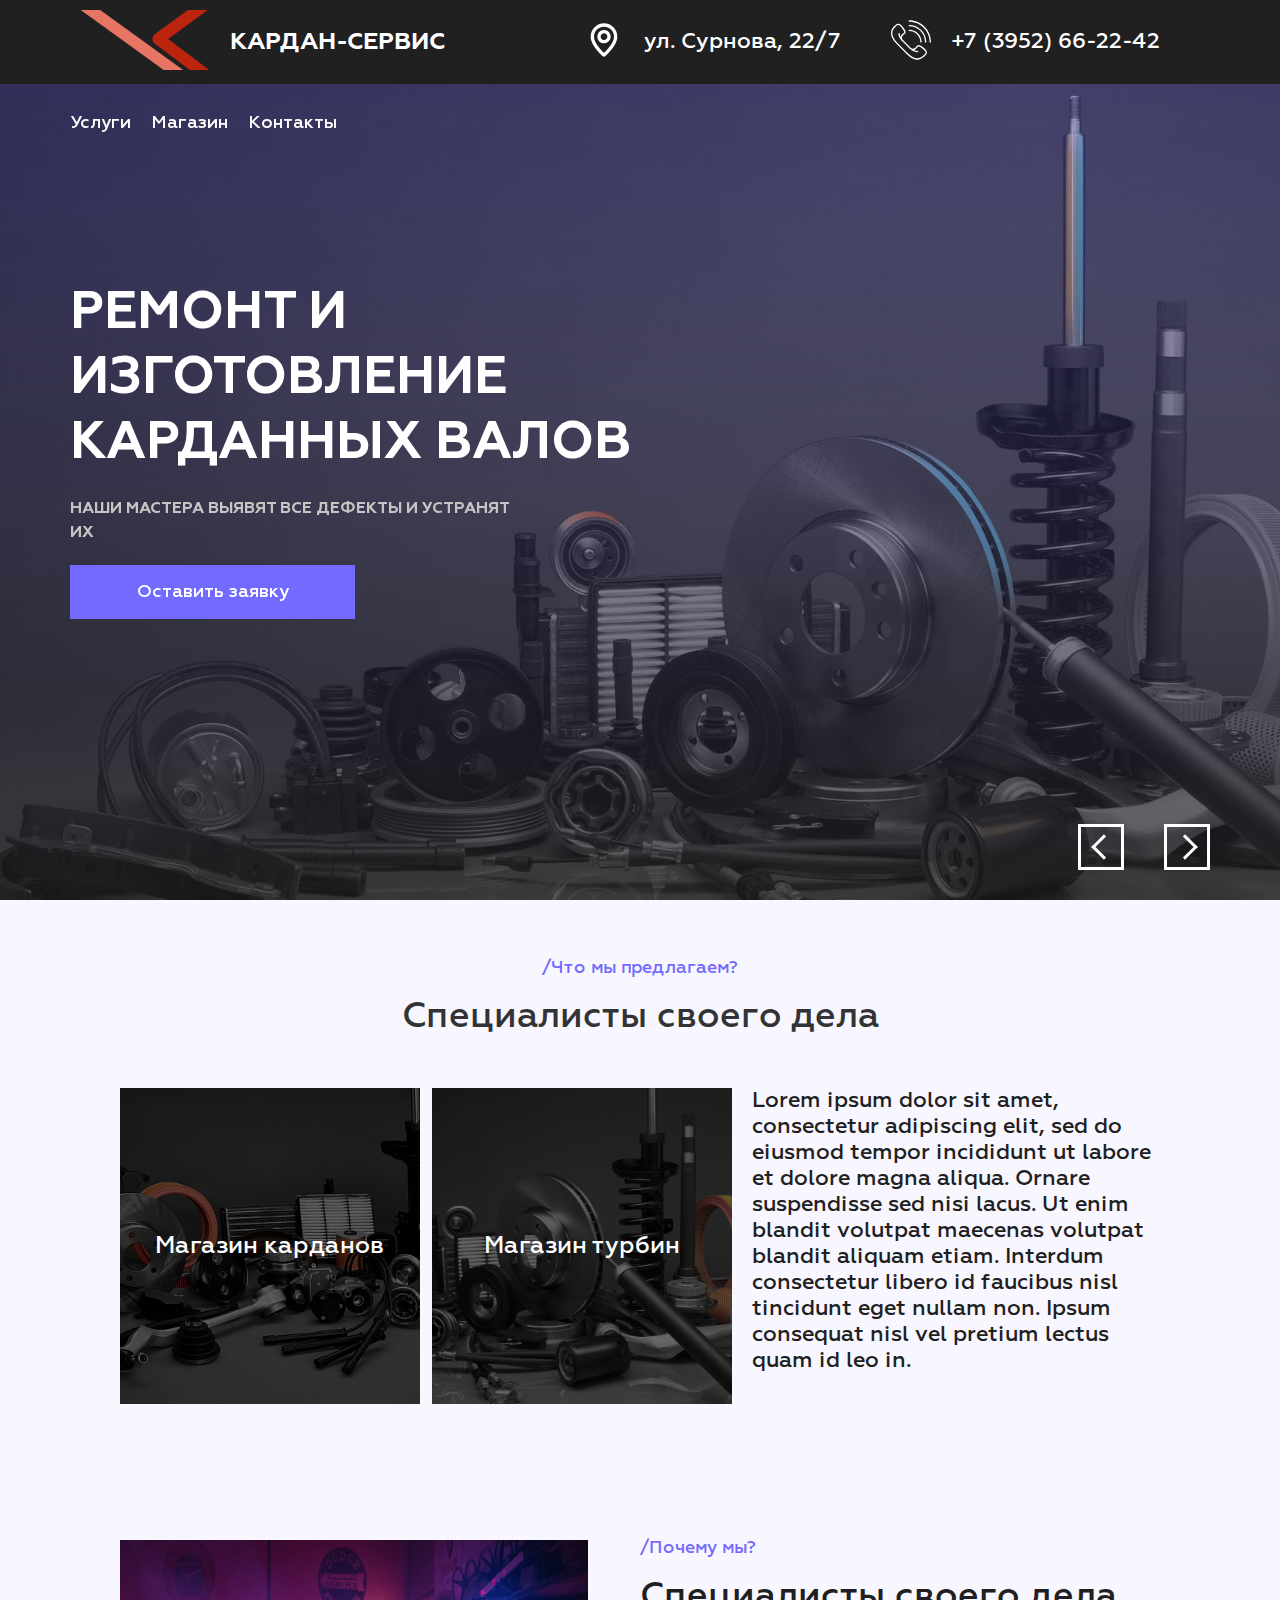
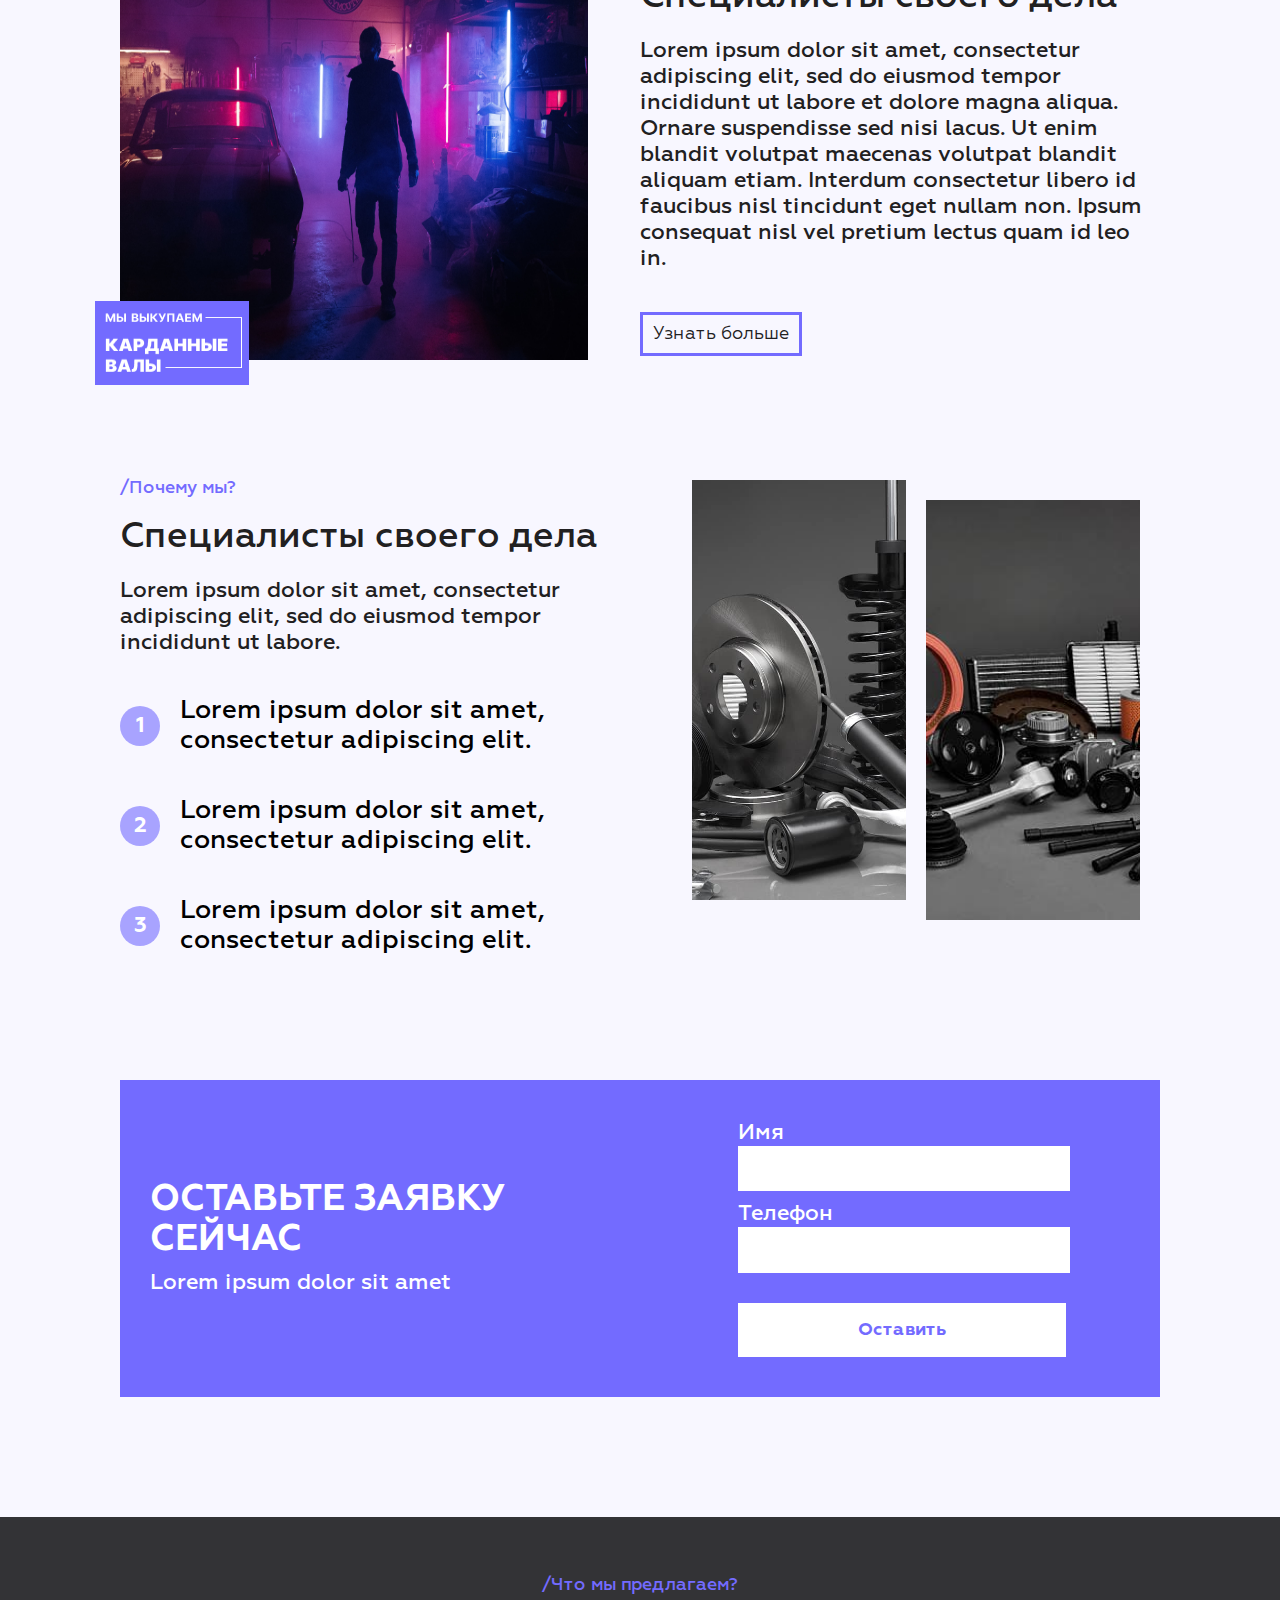
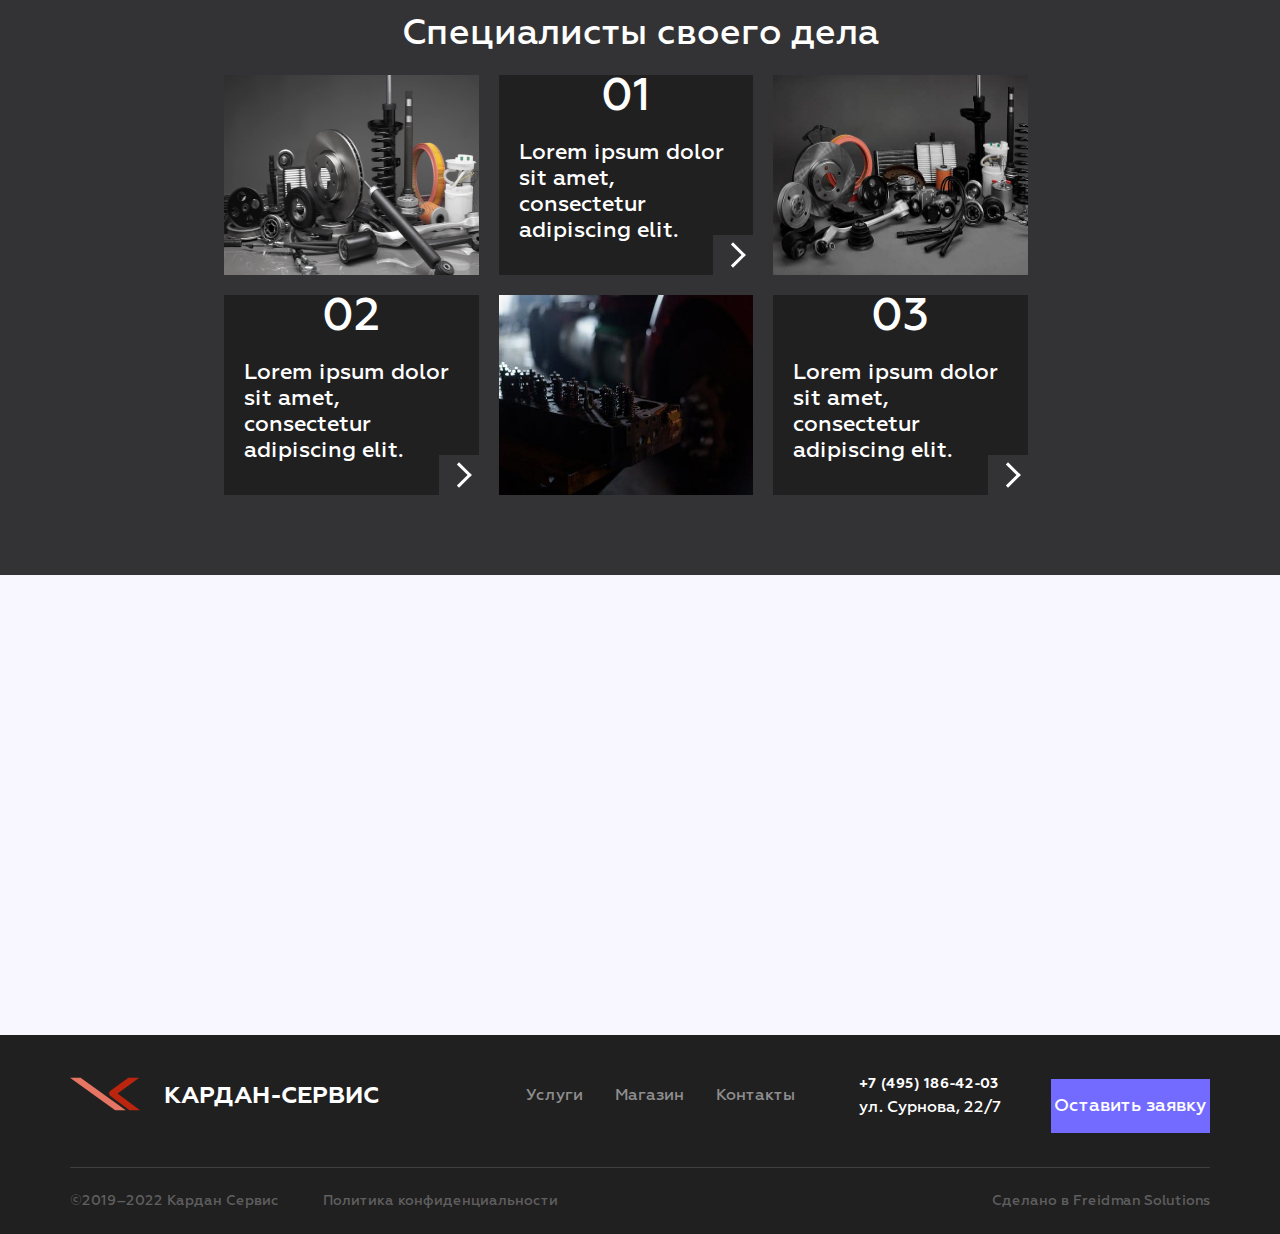
==== commit 5a2e52dd: "4:33PM Commit" ====
--- a/index.html
+++ b/index.html
@@ -1 +1 @@
-<!DOCTYPE html><html lang="en"><head><meta charset="UTF-8"><meta http-equiv="X-UA-Compatible" content="IE=edge"><meta name="viewport" content="width=device-width, initial-scale=1.0"><link rel="stylesheet" href="./style.min.css"><link rel="shortcut icon" href="./assets/images/content/logo_custom.svg" type="image/x-icon"><title>Кардан-сервис: главная страница</title></head><body> <header class="header"> <div class="header-row header-row--fixed"> <div class="header-logo"> <img src="./assets/images/content/logo_custom.svg" alt=""></div><div class="header-caption">Кардан-сервис</div><div class="header-address"> <div class="address-logo"> <img src="./assets/images/content/mapMarker.svg" alt=""></div><div class="address-value">ул. Сурнова, 22/7</div></div><div class="header-phone"> <div class="phone-logo"> <img src="./assets/images/content/phoneCall.svg" alt=""></div><a class="phone-value" href="">+7 (3952) 66-22-42 </a></div></div><div class="header-row header-row--static"> <div class="header-navigation"> <a href="#services">Услуги</a><a href="#shop">Магазин</a><a href="#contacts">Контакты </a></div></div></header><main class="main" id="toMain"><div class="main--greeting"><div class="swiper swiper-greeting" id="greetingSwiper"><div class="swiper-wrapper"> <div class="swiper-slide"> <div class="slider-container container--kardan"><div class="header">Ремонт и изготовление карданных валов</div><div class="subheader">Наши мастера выявят все дефекты и устранят их</div><div class="apply-btn">Оставить заявку</div></div></div><div class="swiper-slide"> <div class="slider-container container--rotor"><div class="header">Балансировка и обслуживание роторов</div><div class="subheader">Наши мастера выявят все дефекты и устранят их</div><div class="apply-btn">Оставить заявку</div></div></div><div class="swiper-slide"> <div class="slider-container container--turbo"><div class="header">Ремонт и обслуживание турбин</div><div class="subheader">Наши мастера выявят все дефекты и устранят их</div><div class="apply-btn">Оставить заявку</div></div></div><div class="swiper-slide"> <div class="slider-container container--shop"><div class="header">Наш интернет-магазин</div><div class="subheader">Узнайте, какие услуги актуальные и сколько они стоят</div><div class="apply-btn">Перейти</div></div></div></div><div class="swiper-pagination"> </div><div class="swiper-navigation"> <div class="swiper-button-prev"> </div><div class="swiper-button-next"></div></div></div></div><div class="main--kardan kardan-parent" id="services"><div class="image-container"> <img src="./assets/images/content/repair-main.jpg" alt=""><div class="kardan-parent__badge-icon"> <img src="./assets/images/content/badge.png" alt=""></div></div><div class="content-container"><div class="kardan-parent__title">/Почему мы?</div><div class="kardan-parent__subtitle">Специалисты своего дела</div><div class="kardan-parent__content">Lorem ipsum dolor sit amet, consectetur adipiscing elit, sed do eiusmod tempor incididunt ut labore et dolore magna aliqua. Ornare suspendisse sed nisi lacus. Ut enim blandit volutpat maecenas volutpat blandit aliquam etiam. Interdum consectetur libero id faucibus nisl tincidunt eget nullam non. Ipsum consequat nisl vel pretium lectus quam id leo in. </div><div class="kardan-parent__button">Узнать больше</div></div></div><div class="main--benefits benefits-parent"> <div class="content-container"> <div class="benefits-parent__title">/Почему мы?</div><div class="benefits-parent__subtitle">Специалисты своего дела</div><div class="benefits-parent__content">Lorem ipsum dolor sit amet, consectetur adipiscing elit, sed do eiusmod tempor incididunt ut labore.</div><div class="benefits-parent__list"> <div class="benefits-parent__item"> <div class="benefits-parent__counter">1</div><div class="benefits-parent__value">Lorem ipsum dolor sit amet, consectetur adipiscing elit.</div></div><div class="benefits-parent__item"> <div class="benefits-parent__counter">2</div><div class="benefits-parent__value">Lorem ipsum dolor sit amet, consectetur adipiscing elit.</div></div><div class="benefits-parent__item"> <div class="benefits-parent__counter">3</div><div class="benefits-parent__value">Lorem ipsum dolor sit amet, consectetur adipiscing elit.</div></div></div></div><div class="images-container"> <div class="image-container image-container--first"></div><div class="image-container image-container--second"></div></div></div><div class="main--form form-parent"> <form class="form-container"><div class="container"> <div class="form-parent__title">Оставьте заявку сейчас</div><div class="form-parent__subtitle"> Lorem ipsum dolor sit amet</div></div><div class="form-apply"><label class="form-parent__label" for="userName">Имя<input class="form-parent__input" type="text"></label><label class="form-parent__label" for="userName">Телефон<input class="form-parent__input" type="text"></label><button class="form-parent__button" type="submit">Оставить</button></div></form></div><div class="main--navigation navigation-parent"> <div class="navigation-parent__title">/Что мы предлагаем?</div><div class="navigation-parent__subtitle">Специалисты своего дела</div><div class="navigation-parent__container"> <div class="navigation-parent__image"> <img src="./assets/images/content/main_bg.jpg" alt=""></div><div class="navigation-parent__service"><div class="navigation-parent__counter">01</div><div class="navigation-parent__description">Lorem ipsum dolor sit amet, consectetur adipiscing elit.</div><a class="navigation-parent__more" href="/turbo/"> </a></div><div class="navigation-parent__image"> <img src="./assets/images/content/main_bg2.jpg" alt=""></div><div class="navigation-parent__service"> <div class="navigation-parent__counter">02</div><div class="navigation-parent__description">Lorem ipsum dolor sit amet, consectetur adipiscing elit.</div><a class="navigation-parent__more" href="/turbo/"> </a></div><div class="navigation-parent__image"> <img src="./assets/images/content/main_bg3.jpg" alt=""></div><div class="navigation-parent__service">       <div class="navigation-parent__counter">03</div><div class="navigation-parent__description">Lorem ipsum dolor sit amet, consectetur adipiscing elit.</div><a class="navigation-parent__more" href="/turbo/"> </a></div></div></div><div class="main--shop shop-parent" id="shop"> <div class="shop-parent__title">/Что мы предлагаем?</div><div class="shop-parent__subtitle">Специалисты своего дела</div><div class="container"> <div class="shop-image shop-image--kardan"> </div><div class="shop-image shop-image--turbo"> </div></div></div><div class="map-container" id="contacts"> <div class="map"></div></div></main><footer class="footer" id="toFooter"> <div class="footer-row footer-row--expanded"> <div class="logo-container"><a href="#toMain"> <img class="logo" id="toMain" src="./assets/images/content/logo_custom.svg" alt="Company Logo"></a><span class="logo-caption">Кардан-Сервис</span></div><div class="mobile-container mobile-container--second-to-column"><div class="navigation"><a class="navigation-link" href="#services">Услуги</a><a class="navigation-link" href="#shop">Магазин</a><a class="navigation-link" href="#contacts">Контакты</a></div><div class="mobile-container mobile-container--first-to-column"><div class="contacts"> <a href="tel:+74951864203">+7 (495) 186-42-03 </a><div class="address">ул. Сурнова, 22/7</div></div><div class="apply">Оставить заявку</div></div></div></div><div class="footer-row"> <div class="company-info"><span class="company-name">©2019–2022 Кардан Сервис</span><span class="company-privacy">Политика конфиденциальности</span></div><div class="developer-info">Сделано в Freidman Solutions</div></div></footer><script src="./assets/js/jquery.min.js"></script><script src="https://api-maps.yandex.ru/2.1/?apikey=db32f154-f5b8-442a-bb04-5f55f07bbae7&amp;lang=ru_RU" type="text/javascript"> </script><script src="./assets/js/plugins.min.js"> </script><script src="./assets/js/main.min.js"> </script></body></html>+<!DOCTYPE html><html lang="en"><head><meta charset="UTF-8"><meta http-equiv="X-UA-Compatible" content="IE=edge"><meta name="viewport" content="width=device-width, initial-scale=1.0"><link rel="stylesheet" href="./style.min.css"><link rel="shortcut icon" href="./assets/images/content/logo_custom.svg" type="image/x-icon"><title>Кардан-сервис: главная страница</title></head><body> <header class="header"> <div class="header-row header-row--fixed"> <div class="header-logo"> <img src="./assets/images/content/logo_custom.svg" alt=""></div><div class="header-caption">Кардан-сервис</div><div class="header-address"> <div class="address-logo"> <img src="./assets/images/content/mapMarker.svg" alt=""></div><div class="address-value">ул. Сурнова, 22/7</div></div><div class="header-phone"> <div class="phone-logo"> <img src="./assets/images/content/phoneCall.svg" alt=""></div><a class="phone-value" href="">+7 (3952) 66-22-42 </a></div></div><div class="header-row header-row--static"> <div class="header-navigation"> <a href="#services">Услуги</a><a href="#shop">Магазин</a><a href="#contacts">Контакты </a></div></div></header><main class="main" id="toMain"><div class="main--greeting"><div class="swiper swiper-greeting" id="greetingSwiper"><div class="swiper-wrapper"> <div class="swiper-slide"> <div class="slider-container container--kardan"><div class="header">Ремонт и изготовление карданных валов</div><div class="subheader">Наши мастера выявят все дефекты и устранят их</div><div class="apply-btn">Оставить заявку</div></div></div><div class="swiper-slide"> <div class="slider-container container--rotor"><div class="header">Балансировка и обслуживание роторов</div><div class="subheader">Наши мастера выявят все дефекты и устранят их</div><div class="apply-btn">Оставить заявку</div></div></div><div class="swiper-slide"> <div class="slider-container container--turbo"><div class="header">Ремонт и обслуживание турбин</div><div class="subheader">Наши мастера выявят все дефекты и устранят их</div><div class="apply-btn">Оставить заявку</div></div></div><div class="swiper-slide"> <div class="slider-container container--shop"><div class="header">Наш интернет-магазин</div><div class="subheader">Узнайте, какие услуги актуальные и сколько они стоят</div><div class="apply-btn">Перейти</div></div></div></div><div class="swiper-pagination"> </div><div class="swiper-navigation"> <div class="swiper-button-prev"> </div><div class="swiper-button-next"></div></div></div></div><div class="main--shop shop-parent" id="shop"> <div class="shop-parent__title">/Что мы предлагаем?</div><div class="shop-parent__subtitle">Специалисты своего дела</div><div class="row"><div class="container"> <div class="shop-image shop-image--kardan"> </div><div class="shop-image shop-image--turbo"> </div></div><div class="content-container"><div class="description">Lorem ipsum dolor sit amet, consectetur adipiscing elit, sed do eiusmod tempor incididunt ut labore et dolore magna aliqua. Ornare suspendisse sed nisi lacus. Ut enim blandit volutpat maecenas volutpat blandit aliquam etiam. Interdum consectetur libero id faucibus nisl tincidunt eget nullam non. Ipsum consequat nisl vel pretium lectus quam id leo in. </div></div></div></div><div class="main--kardan kardan-parent" id="services"><div class="image-container"> <img src="./assets/images/content/repair-main.jpg" alt=""><div class="kardan-parent__badge-icon"> <img src="./assets/images/content/badge.png" alt=""></div></div><div class="content-container"><div class="kardan-parent__title">/Почему мы?</div><div class="kardan-parent__subtitle">Специалисты своего дела</div><div class="kardan-parent__content">Lorem ipsum dolor sit amet, consectetur adipiscing elit, sed do eiusmod tempor incididunt ut labore et dolore magna aliqua. Ornare suspendisse sed nisi lacus. Ut enim blandit volutpat maecenas volutpat blandit aliquam etiam. Interdum consectetur libero id faucibus nisl tincidunt eget nullam non. Ipsum consequat nisl vel pretium lectus quam id leo in. </div><div class="kardan-parent__button">Узнать больше</div></div></div><div class="main--benefits benefits-parent"> <div class="content-container"> <div class="benefits-parent__title">/Почему мы?</div><div class="benefits-parent__subtitle">Специалисты своего дела</div><div class="benefits-parent__content">Lorem ipsum dolor sit amet, consectetur adipiscing elit, sed do eiusmod tempor incididunt ut labore.</div><div class="benefits-parent__list"> <div class="benefits-parent__item"> <div class="benefits-parent__counter">1</div><div class="benefits-parent__value">Lorem ipsum dolor sit amet, consectetur adipiscing elit.</div></div><div class="benefits-parent__item"> <div class="benefits-parent__counter">2</div><div class="benefits-parent__value">Lorem ipsum dolor sit amet, consectetur adipiscing elit.</div></div><div class="benefits-parent__item"> <div class="benefits-parent__counter">3</div><div class="benefits-parent__value">Lorem ipsum dolor sit amet, consectetur adipiscing elit.</div></div></div></div><div class="images-container"> <div class="image-container image-container--first"></div><div class="image-container image-container--second"></div></div></div><div class="main--form form-parent"> <form class="form-container"><div class="container"> <div class="form-parent__title">Оставьте заявку сейчас</div><div class="form-parent__subtitle"> Lorem ipsum dolor sit amet</div></div><div class="form-apply"><label class="form-parent__label" for="userName">Имя<input class="form-parent__input" type="text"></label><label class="form-parent__label" for="userName">Телефон<input class="form-parent__input" type="text"></label><button class="form-parent__button" type="submit">Оставить</button></div></form></div><div class="main--navigation navigation-parent"> <div class="navigation-parent__title">/Что мы предлагаем?</div><div class="navigation-parent__subtitle">Специалисты своего дела</div><div class="navigation-parent__container"> <div class="navigation-parent__image"> <img src="./assets/images/content/main_bg.jpg" alt=""></div><div class="navigation-parent__service"><div class="navigation-parent__counter">01</div><div class="navigation-parent__description">Lorem ipsum dolor sit amet, consectetur adipiscing elit.</div><a class="navigation-parent__more" href="/turbo/"> </a></div><div class="navigation-parent__image"> <img src="./assets/images/content/main_bg2.jpg" alt=""></div><div class="navigation-parent__service"> <div class="navigation-parent__counter">02</div><div class="navigation-parent__description">Lorem ipsum dolor sit amet, consectetur adipiscing elit.</div><a class="navigation-parent__more" href="/turbo/"> </a></div><div class="navigation-parent__image"> <img src="./assets/images/content/main_bg3.jpg" alt=""></div><div class="navigation-parent__service">       <div class="navigation-parent__counter">03</div><div class="navigation-parent__description">Lorem ipsum dolor sit amet, consectetur adipiscing elit.</div><a class="navigation-parent__more" href="/turbo/"> </a></div></div></div><div class="map-container" id="contacts"> <div class="map"></div></div></main><footer class="footer" id="toFooter"> <div class="footer-row footer-row--expanded"> <div class="logo-container"><a href="#toMain"> <img class="logo" id="toMain" src="./assets/images/content/logo_custom.svg" alt="Company Logo"></a><span class="logo-caption">Кардан-Сервис</span></div><div class="mobile-container mobile-container--second-to-column"><div class="navigation"><a class="navigation-link" href="#services">Услуги</a><a class="navigation-link" href="#shop">Магазин</a><a class="navigation-link" href="#contacts">Контакты</a></div><div class="mobile-container mobile-container--first-to-column"><div class="contacts"> <a href="tel:+74951864203">+7 (495) 186-42-03 </a><div class="address">ул. Сурнова, 22/7</div></div><div class="apply">Оставить заявку</div></div></div></div><div class="footer-row"> <div class="company-info"><span class="company-name">©2019–2022 Кардан Сервис</span><span class="company-privacy">Политика конфиденциальности</span></div><div class="developer-info">Сделано в Freidman Solutions</div></div></footer><script src="./assets/js/jquery.min.js"></script><script src="https://api-maps.yandex.ru/2.1/?apikey=db32f154-f5b8-442a-bb04-5f55f07bbae7&amp;lang=ru_RU" type="text/javascript"> </script><script src="./assets/js/plugins.min.js"> </script><script src="./assets/js/main.min.js"> </script></body></html>--- a/style.min.css
+++ b/style.min.css
@@ -1,3 +1,3 @@
 @charset 'UTF-8';@-webkit-keyframes fade{0%,to{top:0;opacity:1}}@keyframes fade{0%,to{top:0;opacity:1}}@font-face{font-family:'Montserrat';font-weight:300;font-style:normal;src:url(./assets/fonts/Montserrat-Light.ttf)}@font-face{font-family:'Montserrat';font-weight:400;font-style:normal;src:url(./assets/fonts/Montserrat-Thin.ttf)}@font-face{font-family:'Montserrat';font-weight:500;font-style:normal;src:url(./assets/fonts/Montserrat-Regular.ttf)}@font-face{font-family:'Montserrat';font-weight:600;font-style:normal;src:url(./assets/fonts/Montserrat-Medium.ttf)}@font-face{font-family:'Montserrat';font-weight:800;font-style:normal;src:url(./assets/fonts/Montserrat-Bold.ttf)}@font-face{font-family:'Montserrat';font-weight:900;font-style:normal;src:url(./assets/fonts/Montserrat-ExtraBold.ttf)}@font-face{font-family:'Geometria';font-weight:500;font-style:italic;src:url(./assets/fonts/Geometria-MediumItalic.eot);src:local('./assets/fonts/Geometria MediumItalic'),local('./assets/fonts/Geometria-MediumItalic'),url(./assets/fonts/Geometria-MediumItalic.eot?#iefix) format('embedded-opentype'),url(./assets/fonts/Geometria-MediumItalic.woff) format('woff'),url(./assets/fonts/Geometria-MediumItalic.ttf) format('truetype')}@font-face{font-family:'Geometria';font-weight:400;font-style:italic;src:url(./assets/fonts/Geometria-Italic.eot);src:local('./assets/fonts/Geometria Italic'),local('./assets/fonts/Geometria-Italic'),url(./assets/fonts/Geometria-Italic.eot?#iefix) format('embedded-opentype'),url(./assets/fonts/Geometria-Italic.woff) format('woff'),url(./assets/fonts/Geometria-Italic.ttf) format('truetype')}@font-face{font-family:'Geometria';font-weight:900;font-style:normal;src:url(./assets/fonts/Geometria-Heavy.eot);src:local('./assets/fonts/Geometria Heavy'),local('./assets/fonts/Geometria-Heavy'),url(./assets/fonts/Geometria-Heavy.eot?#iefix) format('embedded-opentype'),url(./assets/fonts/Geometria-Heavy.woff) format('woff'),url(./assets/fonts/Geometria-Heavy.ttf) format('truetype')}@font-face{font-family:'Geometria';font-weight:800;font-style:italic;src:url(./assets/fonts/Geometria-ExtraBoldItalic.eot);src:local('./assets/fonts/Geometria ExtraBoldItalic'),local('./assets/fonts/Geometria-ExtraBoldItalic'),url(./assets/fonts/Geometria-ExtraBoldItalic.eot?#iefix) format('embedded-opentype'),url(./assets/fonts/Geometria-ExtraBoldItalic.woff) format('woff'),url(./assets/fonts/Geometria-ExtraBoldItalic.ttf) format('truetype')}@font-face{font-family:'Geometria';font-weight:500;font-style:normal;src:url(./assets/fonts/Geometria-Medium.eot);src:local('./assets/fonts/Geometria Medium'),local('./assets/fonts/Geometria-Medium'),url(./assets/fonts/Geometria-Medium.eot?#iefix) format('embedded-opentype'),url(./assets/fonts/Geometria-Medium.woff) format('woff'),url(./assets/fonts/Geometria-Medium.ttf) format('truetype')}@font-face{font-family:'Geometria';font-weight:700;font-style:italic;src:url(./assets/fonts/Geometria-BoldItalic.eot);src:local('./assets/fonts/Geometria BoldItalic'),local('./assets/fonts/Geometria-BoldItalic'),url(./assets/fonts/Geometria-BoldItalic.eot?#iefix) format('embedded-opentype'),url(./assets/fonts/Geometria-BoldItalic.woff) format('woff'),url(./assets/fonts/Geometria-BoldItalic.ttf) format('truetype')}@font-face{font-family:'Geometria';font-weight:300;font-style:italic;src:url(./assets/fonts/Geometria-LightItalic.eot);src:local('./assets/fonts/Geometria LightItalic'),local('./assets/fonts/Geometria-LightItalic'),url(./assets/fonts/Geometria-LightItalic.eot?#iefix) format('embedded-opentype'),url(./assets/fonts/Geometria-LightItalic.woff) format('woff'),url(./assets/fonts/Geometria-LightItalic.ttf) format('truetype')}@font-face{font-family:'Geometria';font-weight:900;font-style:italic;src:url(./assets/fonts/Geometria-HeavyItalic.eot);src:local('./assets/fonts/Geometria HeavyItalic'),local('./assets/fonts/Geometria-HeavyItalic'),url(./assets/fonts/Geometria-HeavyItalic.eot?#iefix) format('embedded-opentype'),url(./assets/fonts/Geometria-HeavyItalic.woff) format('woff'),url(./assets/fonts/Geometria-HeavyItalic.ttf) format('truetype')}@font-face{font-family:'Geometria';font-weight:400;font-style:normal;src:url(./assets/fonts/Geometria.eot);src:local('./assets/fonts/Geometria'),url(./assets/fonts/Geometria.eot?#iefix) format('embedded-opentype'),url(./assets/fonts/Geometria.woff) format('woff'),url(./assets/fonts/Geometria.ttf) format('truetype')}@font-face{font-family:'Geometria';font-weight:700;font-style:normal;src:url(./assets/fonts/Geometria-Bold.eot);src:local('./assets/fonts/Geometria Bold'),local('./assets/fonts/Geometria-Bold'),url(./assets/fonts/Geometria-Bold.eot?#iefix) format('embedded-opentype'),url(./assets/fonts/Geometria-Bold.woff) format('woff'),url(./assets/fonts/Geometria-Bold.ttf) format('truetype')}@font-face{font-family:'Geometria';font-weight:800;font-style:normal;src:url(./assets/fonts/Geometria-ExtraBold.eot);src:local('./assets/fonts/Geometria ExtraBold'),local('./assets/fonts/Geometria-ExtraBold'),url(./assets/fonts/Geometria-ExtraBold.eot?#iefix) format('embedded-opentype'),url(./assets/fonts/Geometria-ExtraBold.woff) format('woff'),url(./assets/fonts/Geometria-ExtraBold.ttf) format('truetype')}@font-face{font-family:'Geometria';font-weight:100;font-style:italic;src:url(./assets/fonts/Geometria-ThinItalic.eot);src:local('./assets/fonts/Geometria ThinItalic'),local('./assets/fonts/Geometria-ThinItalic'),url(./assets/fonts/Geometria-ThinItalic.eot?#iefix) format('embedded-opentype'),url(./assets/fonts/Geometria-ThinItalic.woff) format('woff'),url(./assets/fonts/Geometria-ThinItalic.ttf) format('truetype')}@font-face{font-family:'Geometria';font-weight:200;font-style:italic;src:url(./assets/fonts/Geometria-ExtraLightItalic.eot);src:local('./assets/fonts/Geometria ExtraLightItalic'),local('./assets/fonts/Geometria-ExtraLightItalic'),url(./assets/fonts/Geometria-ExtraLightItalic.eot?#iefix) format('embedded-opentype'),url(./assets/fonts/Geometria-ExtraLightItalic.woff) format('woff'),url(./assets/fonts/Geometria-ExtraLightItalic.ttf) format('truetype')}@font-face{font-family:'Geometria';font-weight:300;font-style:normal;src:url(./assets/fonts/Geometria-Light.eot);src:local('./assets/fonts/Geometria Light'),local('./assets/fonts/Geometria-Light'),url(./assets/fonts/Geometria-Light.eot?#iefix) format('embedded-opentype'),url(./assets/fonts/Geometria-Light.woff) format('woff'),url(./assets/fonts/Geometria-Light.ttf) format('truetype')}@font-face{font-family:'Geometria';font-weight:200;font-style:normal;src:url(./assets/fonts/Geometria-ExtraLight.eot);src:local('./assets/fonts/Geometria ExtraLight'),local('./assets/fonts/Geometria-ExtraLight'),url(./assets/fonts/Geometria-ExtraLight.eot?#iefix) format('embedded-opentype'),url(./assets/fonts/Geometria-ExtraLight.woff) format('woff'),url(./assets/fonts/Geometria-ExtraLight.ttf) format('truetype')}
 /*! normalize.css v8.0.0 | MIT License | github.com/necolas/normalize.css */
-@-webkit-keyframes swiper-preloader-spin{to{-webkit-transform:rotate(360deg);transform:rotate(360deg)}}@keyframes swiper-preloader-spin{to{-webkit-transform:rotate(360deg);transform:rotate(360deg)}}@-webkit-keyframes a{to{-webkit-transform:rotate(1turn);transform:rotate(1turn)}}@keyframes a{to{-webkit-transform:rotate(1turn);transform:rotate(1turn)}}html{line-height:1.15;-webkit-text-size-adjust:100%}hr{overflow:visible;box-sizing:content-box;height:0}a{background-color:transparent}abbr[title]{text-decoration:underline dotted;border-bottom:none;-webkit-text-decoration:underline dotted}sub,sup{line-height:0;position:relative}sub{bottom:-.25em}sup{top:-.5em}button,input,optgroup,select,textarea{font-family:inherit;font-size:100%;line-height:1.15;margin:0}button,input{overflow:visible}button,select{text-transform:none}[type=button],[type=reset],[type=submit],button{-webkit-appearance:button}[type=button]::-moz-focus-inner,[type=reset]::-moz-focus-inner,[type=submit]::-moz-focus-inner,button::-moz-focus-inner{padding:0;border-style:none}[type=button]:-moz-focusring,[type=reset]:-moz-focusring,[type=submit]:-moz-focusring,button:-moz-focusring{outline:1px dotted ButtonText}legend{display:table;box-sizing:border-box;max-width:100%;white-space:normal;color:inherit}progress{vertical-align:baseline}textarea{overflow:auto}[type=checkbox],[type=radio]{box-sizing:border-box;padding:0}[type=number]::-webkit-inner-spin-button,[type=number]::-webkit-outer-spin-button{height:auto}[type=search]{outline-offset:-2px;-webkit-appearance:textfield}[type=search]::-webkit-search-decoration{-webkit-appearance:none}::-webkit-file-upload-button{font:inherit;-webkit-appearance:button}summary{display:list-item}[hidden],template{display:none}a,abbr,acronym,address,applet,article,aside,audio,b,big,blockquote,body,canvas,caption,center,cite,code,dd,del,details,dfn,div,dl,dt,em,embed,fieldset,figcaption,figure,footer,form,h1,h2,h3,h4,h5,h6,header,hgroup,html,i,iframe,img,ins,kbd,label,legend,li,mark,menu,nav,object,ol,output,p,pre,q,ruby,s,samp,section,small,span,strike,strong,sub,summary,sup,table,tbody,td,tfoot,th,thead,time,tr,tt,u,ul,var,video{font:inherit;font-size:100%;margin:0;padding:0;vertical-align:baseline;border:0}article,aside,details,figcaption,figure,footer,header,hgroup,menu,nav,section{display:block}body{line-height:1;position:relative;overflow-x:hidden;cursor:default;background-color:#f8f7ff}ol,ul{list-style:none}blockquote,q{quotes:none}blockquote:after,blockquote:before,q:after,q:before{content:none}table{border-spacing:0;border-collapse:collapse}.swiper-container{position:relative;z-index:1;overflow:hidden;margin-right:auto;margin-left:auto;padding:0;list-style:none}.swiper-container-no-flexbox .swiper-slide{float:left}.swiper-container-vertical>.swiper-wrapper{flex-direction:column}.swiper-slide,.swiper-wrapper{position:relative;width:100%;height:100%;transition-property:transform;transition-property:transform,-webkit-transform}.swiper-wrapper{z-index:1;display:flex;box-sizing:content-box}.swiper-container-android .swiper-slide,.swiper-wrapper{-webkit-transform:translate3d(0,0,0);transform:translate3d(0,0,0)}.swiper-container-multirow>.swiper-wrapper{flex-wrap:wrap}.swiper-container-free-mode>.swiper-wrapper{margin:0 auto;transition-timing-function:ease-out}.swiper-slide{flex-shrink:0}.swiper-slide-invisible-blank{visibility:hidden}.swiper-container-autoheight,.swiper-container-autoheight .swiper-slide{height:auto}.swiper-container-autoheight .swiper-wrapper{transition-property:transform,height;transition-property:transform,height,-webkit-transform;align-items:flex-start}.swiper-container-3d{-webkit-perspective:1200px;perspective:1200px}.swiper-container-3d .swiper-cube-shadow,.swiper-container-3d .swiper-slide,.swiper-container-3d .swiper-slide-shadow-bottom,.swiper-container-3d .swiper-slide-shadow-left,.swiper-container-3d .swiper-slide-shadow-right,.swiper-container-3d .swiper-slide-shadow-top,.swiper-container-3d .swiper-wrapper{-webkit-transform-style:preserve-3d;transform-style:preserve-3d}.swiper-container-3d .swiper-slide-shadow-bottom,.swiper-container-3d .swiper-slide-shadow-left,.swiper-container-3d .swiper-slide-shadow-right,.swiper-container-3d .swiper-slide-shadow-top{position:absolute;z-index:10;top:0;left:0;width:100%;height:100%;pointer-events:none}.swiper-container-3d .swiper-slide-shadow-left{background-image:linear-gradient(to left,rgba(0,0,0,.5),transparent)}.swiper-container-3d .swiper-slide-shadow-right{background-image:linear-gradient(to right,rgba(0,0,0,.5),transparent)}.swiper-container-3d .swiper-slide-shadow-top{background-image:linear-gradient(to top,rgba(0,0,0,.5),transparent)}.swiper-container-3d .swiper-slide-shadow-bottom{background-image:linear-gradient(to bottom,rgba(0,0,0,.5),transparent)}.swiper-container-wp8-horizontal,.swiper-container-wp8-horizontal>.swiper-wrapper{touch-action:pan-y}.swiper-container-wp8-vertical,.swiper-container-wp8-vertical>.swiper-wrapper{touch-action:pan-x}.swiper-button-next,.swiper-button-prev{position:absolute;z-index:10;top:50%;width:27px;height:44px;margin-top:-22px;cursor:pointer;background-repeat:no-repeat;background-position:center;background-size:27px 44px}.swiper-button-next.swiper-button-disabled,.swiper-button-prev.swiper-button-disabled{cursor:auto;pointer-events:none;opacity:.35}.swiper-button-prev,.swiper-container-rtl .swiper-button-next{right:auto;left:10px;background-image:url(data:image/svg+xml;charset=utf-8,%3Csvg%20xmlns%3D\'http%3A%2F%2Fwww.w3.org%2F2000%2Fsvg\'%20viewBox%3D\'0%200%2027%2044\'%3E%3Cpath%20d%3D\'M0%2C22L22%2C0l2.1%2C2.1L4.2%2C22l19.9%2C19.9L22%2C44L0%2C22L0%2C22L0%2C22z\'%20fill%3D\'%23007aff\'%2F%3E%3C%2Fsvg%3E)}.swiper-button-next,.swiper-container-rtl .swiper-button-prev{right:10px;left:auto;background-image:url(data:image/svg+xml;charset=utf-8,%3Csvg%20xmlns%3D\'http%3A%2F%2Fwww.w3.org%2F2000%2Fsvg\'%20viewBox%3D\'0%200%2027%2044\'%3E%3Cpath%20d%3D\'M27%2C22L27%2C22L5%2C44l-2.1-2.1L22.8%2C22L2.9%2C2.1L5%2C0L27%2C22L27%2C22z\'%20fill%3D\'%23007aff\'%2F%3E%3C%2Fsvg%3E)}.swiper-button-prev.swiper-button-white,.swiper-container-rtl .swiper-button-next.swiper-button-white{background-image:url(data:image/svg+xml;charset=utf-8,%3Csvg%20xmlns%3D\'http%3A%2F%2Fwww.w3.org%2F2000%2Fsvg\'%20viewBox%3D\'0%200%2027%2044\'%3E%3Cpath%20d%3D\'M0%2C22L22%2C0l2.1%2C2.1L4.2%2C22l19.9%2C19.9L22%2C44L0%2C22L0%2C22L0%2C22z\'%20fill%3D\'%23ffffff\'%2F%3E%3C%2Fsvg%3E)}.swiper-button-next.swiper-button-white,.swiper-container-rtl .swiper-button-prev.swiper-button-white{background-image:url(data:image/svg+xml;charset=utf-8,%3Csvg%20xmlns%3D\'http%3A%2F%2Fwww.w3.org%2F2000%2Fsvg\'%20viewBox%3D\'0%200%2027%2044\'%3E%3Cpath%20d%3D\'M27%2C22L27%2C22L5%2C44l-2.1-2.1L22.8%2C22L2.9%2C2.1L5%2C0L27%2C22L27%2C22z\'%20fill%3D\'%23ffffff\'%2F%3E%3C%2Fsvg%3E)}.swiper-button-prev.swiper-button-black,.swiper-container-rtl .swiper-button-next.swiper-button-black{background-image:url(data:image/svg+xml;charset=utf-8,%3Csvg%20xmlns%3D\'http%3A%2F%2Fwww.w3.org%2F2000%2Fsvg\'%20viewBox%3D\'0%200%2027%2044\'%3E%3Cpath%20d%3D\'M0%2C22L22%2C0l2.1%2C2.1L4.2%2C22l19.9%2C19.9L22%2C44L0%2C22L0%2C22L0%2C22z\'%20fill%3D\'%23000000\'%2F%3E%3C%2Fsvg%3E)}.swiper-button-next.swiper-button-black,.swiper-container-rtl .swiper-button-prev.swiper-button-black{background-image:url(data:image/svg+xml;charset=utf-8,%3Csvg%20xmlns%3D\'http%3A%2F%2Fwww.w3.org%2F2000%2Fsvg\'%20viewBox%3D\'0%200%2027%2044\'%3E%3Cpath%20d%3D\'M27%2C22L27%2C22L5%2C44l-2.1-2.1L22.8%2C22L2.9%2C2.1L5%2C0L27%2C22L27%2C22z\'%20fill%3D\'%23000000\'%2F%3E%3C%2Fsvg%3E)}.swiper-button-lock{display:none}.swiper-pagination{position:absolute;z-index:10;transition:300ms opacity;-webkit-transform:translate3d(0,0,0);transform:translate3d(0,0,0);text-align:center}.swiper-pagination.swiper-pagination-hidden{opacity:0}.swiper-container-horizontal>.swiper-pagination-bullets,.swiper-pagination-custom,.swiper-pagination-fraction{bottom:10px;left:0;width:100%}.swiper-pagination-bullets-dynamic{font-size:0;overflow:hidden}.swiper-pagination-bullets-dynamic .swiper-pagination-bullet{position:relative;-webkit-transform:scale(.33);transform:scale(.33)}.swiper-pagination-bullets-dynamic .swiper-pagination-bullet-active,.swiper-pagination-bullets-dynamic .swiper-pagination-bullet-active-main{-webkit-transform:scale(1);transform:scale(1)}.swiper-pagination-bullets-dynamic .swiper-pagination-bullet-active-prev{-webkit-transform:scale(.66);transform:scale(.66)}.swiper-pagination-bullets-dynamic .swiper-pagination-bullet-active-prev-prev{-webkit-transform:scale(.33);transform:scale(.33)}.swiper-pagination-bullets-dynamic .swiper-pagination-bullet-active-next{-webkit-transform:scale(.66);transform:scale(.66)}.swiper-pagination-bullets-dynamic .swiper-pagination-bullet-active-next-next{-webkit-transform:scale(.33);transform:scale(.33)}.swiper-pagination-bullet{display:inline-block;width:8px;height:8px;opacity:.2;border-radius:100%;background:#000}button.swiper-pagination-bullet{margin:0;padding:0;border:0;box-shadow:none;-webkit-appearance:none;-moz-appearance:none;appearance:none}.swiper-pagination-clickable .swiper-pagination-bullet{cursor:pointer}.swiper-pagination-bullet-active{opacity:1;background:#007aff}.swiper-container-vertical>.swiper-pagination-bullets{top:50%;right:10px;-webkit-transform:translate3d(0,-50%,0);transform:translate3d(0,-50%,0)}.swiper-container-vertical>.swiper-pagination-bullets .swiper-pagination-bullet{display:block;margin:6px 0}.swiper-container-vertical>.swiper-pagination-bullets.swiper-pagination-bullets-dynamic{top:50%;width:8px;-webkit-transform:translateY(-50%);transform:translateY(-50%)}.swiper-container-vertical>.swiper-pagination-bullets.swiper-pagination-bullets-dynamic .swiper-pagination-bullet{display:inline-block;transition:200ms transform,200ms top;transition:200ms transform,200ms top,200ms -webkit-transform}.swiper-container-horizontal>.swiper-pagination-bullets .swiper-pagination-bullet{margin:0 4px}.swiper-container-horizontal>.swiper-pagination-bullets.swiper-pagination-bullets-dynamic{left:50%;-webkit-transform:translateX(-50%);transform:translateX(-50%);white-space:nowrap}.swiper-container-horizontal>.swiper-pagination-bullets.swiper-pagination-bullets-dynamic .swiper-pagination-bullet{transition:200ms transform,200ms left;transition:200ms transform,200ms left,200ms -webkit-transform}.swiper-container-horizontal.swiper-container-rtl>.swiper-pagination-bullets-dynamic .swiper-pagination-bullet{transition:200ms transform,200ms right;transition:200ms transform,200ms right,200ms -webkit-transform}.swiper-pagination-progressbar{position:absolute;background:rgba(0,0,0,.25)}.swiper-pagination-progressbar .swiper-pagination-progressbar-fill{position:absolute;top:0;left:0;width:100%;height:100%;-webkit-transform:scale(0);transform:scale(0);-webkit-transform-origin:left top;transform-origin:left top;background:#007aff}.swiper-container-rtl .swiper-pagination-progressbar .swiper-pagination-progressbar-fill{-webkit-transform-origin:right top;transform-origin:right top}.swiper-container-horizontal>.swiper-pagination-progressbar,.swiper-container-vertical>.swiper-pagination-progressbar.swiper-pagination-progressbar-opposite{top:0;left:0;width:100%;height:4px}.swiper-container-horizontal>.swiper-pagination-progressbar.swiper-pagination-progressbar-opposite,.swiper-container-vertical>.swiper-pagination-progressbar{top:0;left:0;width:4px;height:100%}.swiper-pagination-progressbar.swiper-pagination-white .swiper-pagination-progressbar-fill,.swiper-pagination-white .swiper-pagination-bullet-active{background:#fff}.swiper-pagination-progressbar.swiper-pagination-white{background:rgba(255,255,255,.25)}.swiper-pagination-black .swiper-pagination-bullet-active,.swiper-pagination-progressbar.swiper-pagination-black .swiper-pagination-progressbar-fill{background:#000}.swiper-pagination-progressbar.swiper-pagination-black{background:rgba(0,0,0,.25)}.swiper-pagination-lock{display:none}.swiper-scrollbar{position:relative;border-radius:10px;background:rgba(0,0,0,.1);-ms-touch-action:none}.swiper-container-horizontal>.swiper-scrollbar{position:absolute;z-index:50;bottom:3px;left:1%;width:98%;height:5px}.swiper-container-vertical>.swiper-scrollbar{position:absolute;z-index:50;top:1%;right:3px;width:5px;height:98%}.swiper-scrollbar-drag{position:relative;top:0;left:0;width:100%;height:100%;border-radius:10px;background:rgba(0,0,0,.5)}.swiper-scrollbar-cursor-drag{cursor:move}.swiper-scrollbar-lock{display:none}.swiper-zoom-container{display:flex;width:100%;height:100%;text-align:center;justify-content:center;align-items:center}.swiper-zoom-container>canvas,.swiper-zoom-container>img,.swiper-zoom-container>svg{max-width:100%;max-height:100%;-o-object-fit:contain;object-fit:contain}.swiper-slide-zoomed{cursor:move}.swiper-lazy-preloader{position:absolute;z-index:10;top:50%;left:50%;width:42px;height:42px;margin-top:-21px;margin-left:-21px;-webkit-transform-origin:50%;transform-origin:50%;-webkit-animation:swiper-preloader-spin 1s steps(12,end) infinite;animation:swiper-preloader-spin 1s steps(12,end) infinite}.swiper-lazy-preloader:after{display:block;width:100%;height:100%;content:'';background-image:url("data:image/svg+xml;charset=utf-8,%3Csvg%20viewBox%3D\'0%200%20120%20120\'%20xmlns%3D\'http%3A%2F%2Fwww.w3.org%2F2000%2Fsvg\'%20xmlns%3Axlink%3D\'http%3A%2F%2Fwww.w3.org%2F1999%2Fxlink\'%3E%3Cdefs%3E%3Cline%20id%3D\'l\'%20x1%3D\'60\'%20x2%3D\'60\'%20y1%3D\'7\'%20y2%3D\'27\'%20stroke%3D\'%236c6c6c\'%20stroke-width%3D\'11\'%20stroke-linecap%3D\'round\'%2F%3E%3C%2Fdefs%3E%3Cg%3E%3Cuse%20xlink%3Ahref%3D\'%23l\'%20opacity%3D\'.27\'%2F%3E%3Cuse%20xlink%3Ahref%3D\'%23l\'%20opacity%3D\'.27\'%20transform%3D\'rotate(30%2060%2C60)\'%2F%3E%3Cuse%20xlink%3Ahref%3D\'%23l\'%20opacity%3D\'.27\'%20transform%3D\'rotate(60%2060%2C60)\'%2F%3E%3Cuse%20xlink%3Ahref%3D\'%23l\'%20opacity%3D\'.27\'%20transform%3D\'rotate(90%2060%2C60)\'%2F%3E%3Cuse%20xlink%3Ahref%3D\'%23l\'%20opacity%3D\'.27\'%20transform%3D\'rotate(120%2060%2C60)\'%2F%3E%3Cuse%20xlink%3Ahref%3D\'%23l\'%20opacity%3D\'.27\'%20transform%3D\'rotate(150%2060%2C60)\'%2F%3E%3Cuse%20xlink%3Ahref%3D\'%23l\'%20opacity%3D\'.37\'%20transform%3D\'rotate(180%2060%2C60)\'%2F%3E%3Cuse%20xlink%3Ahref%3D\'%23l\'%20opacity%3D\'.46\'%20transform%3D\'rotate(210%2060%2C60)\'%2F%3E%3Cuse%20xlink%3Ahref%3D\'%23l\'%20opacity%3D\'.56\'%20transform%3D\'rotate(240%2060%2C60)\'%2F%3E%3Cuse%20xlink%3Ahref%3D\'%23l\'%20opacity%3D\'.66\'%20transform%3D\'rotate(270%2060%2C60)\'%2F%3E%3Cuse%20xlink%3Ahref%3D\'%23l\'%20opacity%3D\'.75\'%20transform%3D\'rotate(300%2060%2C60)\'%2F%3E%3Cuse%20xlink%3Ahref%3D\'%23l\'%20opacity%3D\'.85\'%20transform%3D\'rotate(330%2060%2C60)\'%2F%3E%3C%2Fg%3E%3C%2Fsvg%3E");background-repeat:no-repeat;background-position:50%;background-size:100%}.swiper-lazy-preloader-white:after{background-image:url("data:image/svg+xml;charset=utf-8,%3Csvg%20viewBox%3D\'0%200%20120%20120\'%20xmlns%3D\'http%3A%2F%2Fwww.w3.org%2F2000%2Fsvg\'%20xmlns%3Axlink%3D\'http%3A%2F%2Fwww.w3.org%2F1999%2Fxlink\'%3E%3Cdefs%3E%3Cline%20id%3D\'l\'%20x1%3D\'60\'%20x2%3D\'60\'%20y1%3D\'7\'%20y2%3D\'27\'%20stroke%3D\'%23fff\'%20stroke-width%3D\'11\'%20stroke-linecap%3D\'round\'%2F%3E%3C%2Fdefs%3E%3Cg%3E%3Cuse%20xlink%3Ahref%3D\'%23l\'%20opacity%3D\'.27\'%2F%3E%3Cuse%20xlink%3Ahref%3D\'%23l\'%20opacity%3D\'.27\'%20transform%3D\'rotate(30%2060%2C60)\'%2F%3E%3Cuse%20xlink%3Ahref%3D\'%23l\'%20opacity%3D\'.27\'%20transform%3D\'rotate(60%2060%2C60)\'%2F%3E%3Cuse%20xlink%3Ahref%3D\'%23l\'%20opacity%3D\'.27\'%20transform%3D\'rotate(90%2060%2C60)\'%2F%3E%3Cuse%20xlink%3Ahref%3D\'%23l\'%20opacity%3D\'.27\'%20transform%3D\'rotate(120%2060%2C60)\'%2F%3E%3Cuse%20xlink%3Ahref%3D\'%23l\'%20opacity%3D\'.27\'%20transform%3D\'rotate(150%2060%2C60)\'%2F%3E%3Cuse%20xlink%3Ahref%3D\'%23l\'%20opacity%3D\'.37\'%20transform%3D\'rotate(180%2060%2C60)\'%2F%3E%3Cuse%20xlink%3Ahref%3D\'%23l\'%20opacity%3D\'.46\'%20transform%3D\'rotate(210%2060%2C60)\'%2F%3E%3Cuse%20xlink%3Ahref%3D\'%23l\'%20opacity%3D\'.56\'%20transform%3D\'rotate(240%2060%2C60)\'%2F%3E%3Cuse%20xlink%3Ahref%3D\'%23l\'%20opacity%3D\'.66\'%20transform%3D\'rotate(270%2060%2C60)\'%2F%3E%3Cuse%20xlink%3Ahref%3D\'%23l\'%20opacity%3D\'.75\'%20transform%3D\'rotate(300%2060%2C60)\'%2F%3E%3Cuse%20xlink%3Ahref%3D\'%23l\'%20opacity%3D\'.85\'%20transform%3D\'rotate(330%2060%2C60)\'%2F%3E%3C%2Fg%3E%3C%2Fsvg%3E")}.swiper-container .swiper-notification{position:absolute;z-index:-1000;top:0;left:0;pointer-events:none;opacity:0}.swiper-container-fade.swiper-container-free-mode .swiper-slide{transition-timing-function:ease-out}.swiper-container-fade .swiper-slide{transition-property:opacity;pointer-events:none}.swiper-container-fade .swiper-slide .swiper-slide{pointer-events:none}.swiper-container-fade .swiper-slide-active,.swiper-container-fade .swiper-slide-active .swiper-slide-active{pointer-events:auto}.swiper-container-cube,.swiper-container-flip{overflow:visible}.swiper-container-cube .swiper-slide{z-index:1;visibility:hidden;width:100%;height:100%;-webkit-transform-origin:0 0;transform-origin:0 0;pointer-events:none;-webkit-backface-visibility:hidden;backface-visibility:hidden}.swiper-container-cube .swiper-slide .swiper-slide{pointer-events:none}.swiper-container-cube.swiper-container-rtl .swiper-slide{-webkit-transform-origin:100% 0;transform-origin:100% 0}.swiper-container-cube .swiper-slide-active .swiper-slide-active{pointer-events:auto}.swiper-container-cube .swiper-slide-active,.swiper-container-cube .swiper-slide-next,.swiper-container-cube .swiper-slide-next+.swiper-slide,.swiper-container-cube .swiper-slide-prev{visibility:visible;pointer-events:auto}.swiper-container-cube .swiper-slide-shadow-bottom,.swiper-container-cube .swiper-slide-shadow-left,.swiper-container-cube .swiper-slide-shadow-right,.swiper-container-cube .swiper-slide-shadow-top{z-index:0;-webkit-backface-visibility:hidden;backface-visibility:hidden}.swiper-container-cube .swiper-cube-shadow{position:absolute;z-index:0;bottom:0;left:0;width:100%;height:100%;opacity:.6;background:#000;-webkit-filter:blur(50px);filter:blur(50px)}.swiper-container-flip .swiper-slide{z-index:1;pointer-events:none;-webkit-backface-visibility:hidden;backface-visibility:hidden}.swiper-container-flip .swiper-slide .swiper-slide{pointer-events:none}.swiper-container-flip .swiper-slide-active,.swiper-container-flip .swiper-slide-active .swiper-slide-active{pointer-events:auto}.swiper-container-flip .swiper-slide-shadow-bottom,.swiper-container-flip .swiper-slide-shadow-left,.swiper-container-flip .swiper-slide-shadow-right,.swiper-container-flip .swiper-slide-shadow-top{z-index:0;-webkit-backface-visibility:hidden;backface-visibility:hidden}.swiper-container-coverflow .swiper-wrapper{-ms-perspective:1200px}body.compensate-for-scrollbar{overflow:hidden}.fancybox-active{height:auto}.fancybox-is-hidden{position:absolute!important;top:-9999px;left:-9999px;visibility:hidden;margin:0}.fancybox-container{position:fixed;z-index:99992;top:0;left:0;width:100%;height:100%;-webkit-transform:translateZ(0);transform:translateZ(0);outline:0;-webkit-backface-visibility:hidden;-webkit-tap-highlight-color:transparent;touch-action:manipulation}.fancybox-container *{box-sizing:border-box}.fancybox-bg,.fancybox-inner,.fancybox-outer,.fancybox-stage{position:absolute;top:0;right:0;bottom:0;left:0}.fancybox-outer{overflow-y:auto;-webkit-overflow-scrolling:touch}.fancybox-bg{transition-timing-function:cubic-bezier(.47,0,.74,.71);transition-duration:inherit;transition-property:opacity;opacity:0;background:#1e1e1e}.fancybox-is-open .fancybox-bg{transition-timing-function:cubic-bezier(.22,.61,.36,1);opacity:.9}.fancybox-caption{visibility:hidden;transition:opacity .25s ease,visibility 0s ease .25s;direction:ltr}.fancybox-caption,.fancybox-infobar,.fancybox-toolbar{position:absolute;opacity:0}.fancybox-infobar,.fancybox-navigation .fancybox-button,.fancybox-toolbar{z-index:99997;visibility:hidden;transition:opacity .25s ease,visibility 0s ease .25s;direction:ltr}.fancybox-show-caption .fancybox-caption,.fancybox-show-infobar .fancybox-infobar,.fancybox-show-nav .fancybox-navigation .fancybox-button,.fancybox-show-toolbar .fancybox-toolbar{visibility:visible;transition:opacity .25s ease 0s,visibility 0s ease 0s;opacity:1}.fancybox-infobar{font-size:13px;line-height:44px;top:0;left:0;min-width:44px;height:44px;padding:0 10px;-webkit-user-select:none;-moz-user-select:none;-ms-user-select:none;user-select:none;pointer-events:none;color:#ccc;-webkit-font-smoothing:subpixel-antialiased;mix-blend-mode:difference;-webkit-touch-callout:none}.fancybox-toolbar{top:0;right:0}.fancybox-stage{z-index:99994;overflow:visible;-webkit-transform:translateZ(0);transform:translateZ(0);direction:ltr}.fancybox-is-open .fancybox-stage{overflow:hidden}.fancybox-slide{position:absolute;z-index:99994;top:0;left:0;display:none;overflow:auto;width:100%;height:100%;padding:44px;transition-property:transform,opacity;transition-property:transform,opacity,-webkit-transform;text-align:center;white-space:normal;outline:0;-webkit-backface-visibility:hidden;-webkit-overflow-scrolling:touch}.fancybox-slide:before{font-size:0;display:inline-block;width:0;height:100%;content:'';vertical-align:middle}.fancybox-is-sliding .fancybox-slide,.fancybox-slide--current,.fancybox-slide--next,.fancybox-slide--previous{display:block}.fancybox-slide--image{overflow:hidden;padding:44px 0}.fancybox-slide--image:before{display:none}.fancybox-slide--html{padding:6px}.fancybox-content{position:relative;display:inline-block;overflow:auto;max-width:100%;margin:0;padding:44px;text-align:left;vertical-align:middle;background:#fff;-webkit-overflow-scrolling:touch}.fancybox-slide--image .fancybox-content{position:absolute;z-index:99995;top:0;left:0;overflow:visible;max-width:none;padding:0;-webkit-user-select:none;-moz-user-select:none;-ms-user-select:none;user-select:none;transition-property:transform,opacity;transition-property:transform,opacity,-webkit-transform;-webkit-transform-origin:top left;transform-origin:top left;-webkit-animation-timing-function:cubic-bezier(.5,0,.14,1);animation-timing-function:cubic-bezier(.5,0,.14,1);background:0 0;background-repeat:no-repeat;background-size:100% 100%;-webkit-backface-visibility:hidden}.fancybox-can-zoomOut .fancybox-content{cursor:zoom-out}.fancybox-can-zoomIn .fancybox-content{cursor:zoom-in}.fancybox-can-pan .fancybox-content,.fancybox-can-swipe .fancybox-content{cursor:-webkit-grab;cursor:grab}.fancybox-is-grabbing .fancybox-content{cursor:-webkit-grabbing;cursor:grabbing}.fancybox-container [data-selectable=true]{cursor:text}.fancybox-image,.fancybox-spaceball{position:absolute;top:0;left:0;width:100%;max-width:none;height:100%;max-height:none;margin:0;padding:0;-webkit-user-select:none;-moz-user-select:none;-ms-user-select:none;user-select:none;border:0;background:0 0}.fancybox-spaceball{z-index:1}.fancybox-slide--iframe .fancybox-content,.fancybox-slide--map .fancybox-content,.fancybox-slide--pdf .fancybox-content,.fancybox-slide--video .fancybox-content{overflow:visible;width:100%;height:100%;padding:0}.fancybox-slide--video .fancybox-content{background:#000}.fancybox-slide--map .fancybox-content{background:#e5e3df}.fancybox-slide--iframe .fancybox-content{background:#fff}.fancybox-iframe,.fancybox-video{display:block;overflow:hidden;width:100%;height:100%;margin:0;padding:0;border:0;background:0 0}.fancybox-iframe{position:absolute;top:0;left:0}.fancybox-error{width:100%;max-width:400px;padding:40px;cursor:default;background:#fff}.fancybox-error p{font-size:16px;line-height:20px;margin:0;padding:0;color:#444}.fancybox-button{position:relative;display:inline-block;visibility:inherit;width:44px;height:44px;margin:0;padding:10px;cursor:pointer;transition:color .2s;vertical-align:top;border:0;border-radius:0;background:rgba(30,30,30,.6);box-shadow:none;color:#ccc}.fancybox-button:link,.fancybox-button:visited{color:#ccc}.fancybox-button:hover{color:#fff}.fancybox-button:focus{outline:0}.fancybox-button.fancybox-focus{outline:1px dotted}.fancybox-button[disabled],.fancybox-button[disabled]:hover{cursor:default;color:#888;outline:0}.fancybox-button div{height:100%}.fancybox-button svg{position:relative;display:block;overflow:visible;width:100%;height:100%}.fancybox-button svg path{fill:currentColor;stroke-width:0}.fancybox-button--fsenter svg:nth-child(2),.fancybox-button--fsexit svg:nth-child(1),.fancybox-button--pause svg:nth-child(1),.fancybox-button--play svg:nth-child(2){display:none}.fancybox-progress{position:absolute;z-index:99998;top:0;right:0;left:0;height:2px;transition-timing-function:linear;transition-property:transform;transition-property:transform,-webkit-transform;-webkit-transform:scaleX(0);transform:scaleX(0);-webkit-transform-origin:0;transform-origin:0;background:#ff5268}.fancybox-close-small{position:absolute;z-index:401;top:-44px;right:-12px;padding:8px;cursor:pointer;opacity:.8;color:#ccc;border:0;border-radius:0;background:0 0}.fancybox-close-small:hover{opacity:1;color:#fff}.fancybox-slide--html .fancybox-close-small{top:0;right:0;padding:10px;color:currentColor}.fancybox-slide--image.fancybox-is-scaling .fancybox-content{overflow:hidden}.fancybox-is-scaling .fancybox-close-small,.fancybox-is-zoomable.fancybox-can-pan .fancybox-close-small{display:none}.fancybox-navigation .fancybox-button{position:absolute;top:calc(50% - 50px);width:70px;height:100px;opacity:0;background-clip:content-box}.fancybox-navigation .fancybox-button div{padding:7px}.fancybox-navigation .fancybox-button--arrow_left{left:0;padding:31px 26px 31px 6px}.fancybox-navigation .fancybox-button--arrow_right{right:0;padding:31px 6px 31px 26px}.fancybox-caption{font-size:14px;font-weight:400;line-height:1.5;z-index:99996;right:0;bottom:0;left:0;padding:25px 44px;text-align:center;color:#eee}.fancybox-caption:before{position:absolute;z-index:-1;top:-44px;right:0;bottom:0;left:0;display:block;content:'';pointer-events:none;background-image:url([data-uri]);background-repeat:repeat-x;background-size:contain}.fancybox-caption a,.fancybox-caption a:link,.fancybox-caption a:visited{text-decoration:none;color:#ccc}.fancybox-caption a:hover{text-decoration:underline;color:#fff}.fancybox-loading{position:absolute;z-index:99999;top:50%;left:50%;width:50px;height:50px;margin:-25px 0 0 -25px;padding:0;-webkit-animation:a 1s linear infinite;animation:a 1s linear infinite;opacity:.7;border:4px solid #888;border-bottom-color:#fff;border-radius:50%;background:0 0}.fancybox-animated{transition-timing-function:cubic-bezier(0,0,.25,1)}.fancybox-fx-slide.fancybox-slide--previous{-webkit-transform:translate3d(-100%,0,0);transform:translate3d(-100%,0,0);opacity:0}.fancybox-fx-slide.fancybox-slide--next{-webkit-transform:translate3d(100%,0,0);transform:translate3d(100%,0,0);opacity:0}.fancybox-fx-slide.fancybox-slide--current{-webkit-transform:translateZ(0);transform:translateZ(0);opacity:1}.fancybox-fx-fade.fancybox-slide--next,.fancybox-fx-fade.fancybox-slide--previous{transition-timing-function:cubic-bezier(.19,1,.22,1);opacity:0}.fancybox-fx-fade.fancybox-slide--current{opacity:1}.fancybox-fx-zoom-in-out.fancybox-slide--previous{-webkit-transform:scale3d(1.5,1.5,1.5);transform:scale3d(1.5,1.5,1.5);opacity:0}.fancybox-fx-zoom-in-out.fancybox-slide--next{-webkit-transform:scale3d(.5,.5,.5);transform:scale3d(.5,.5,.5);opacity:0}.fancybox-fx-zoom-in-out.fancybox-slide--current{-webkit-transform:scaleX(1);transform:scaleX(1);opacity:1}.fancybox-fx-rotate.fancybox-slide--previous{-webkit-transform:rotate(-1turn);transform:rotate(-1turn);opacity:0}.fancybox-fx-rotate.fancybox-slide--next{-webkit-transform:rotate(1turn);transform:rotate(1turn);opacity:0}.fancybox-fx-rotate.fancybox-slide--current{-webkit-transform:rotate(0deg);transform:rotate(0deg);opacity:1}.fancybox-fx-circular.fancybox-slide--previous{-webkit-transform:scale3d(0,0,0) translate3d(-100%,0,0);transform:scale3d(0,0,0) translate3d(-100%,0,0);opacity:0}.fancybox-fx-circular.fancybox-slide--next{-webkit-transform:scale3d(0,0,0) translate3d(100%,0,0);transform:scale3d(0,0,0) translate3d(100%,0,0);opacity:0}.fancybox-fx-circular.fancybox-slide--current{-webkit-transform:scaleX(1) translateZ(0);transform:scaleX(1) translateZ(0);opacity:1}.fancybox-fx-tube.fancybox-slide--previous{-webkit-transform:translate3d(-100%,0,0) scale(.1) skew(-10deg);transform:translate3d(-100%,0,0) scale(.1) skew(-10deg)}.fancybox-fx-tube.fancybox-slide--next{-webkit-transform:translate3d(100%,0,0) scale(.1) skew(10deg);transform:translate3d(100%,0,0) scale(.1) skew(10deg)}.fancybox-fx-tube.fancybox-slide--current{-webkit-transform:translateZ(0) scale(1);transform:translateZ(0) scale(1)}@media (max-height:576px){.fancybox-caption{padding:12px}.fancybox-slide{padding-right:6px;padding-left:6px}.fancybox-slide--image{padding:6px 0}.fancybox-close-small{right:-6px}.fancybox-slide--image .fancybox-close-small{top:0;right:0;width:36px;height:36px;padding:6px;opacity:1;color:#f2f4f6;background:#4e4e4e}}.fancybox-share{max-width:90%;padding:30px;text-align:center;border-radius:3px;background:#f4f4f4}.fancybox-share h1{font-size:35px;font-weight:700;margin:0 0 20px;color:#222}.fancybox-share p{margin:0;padding:0}.fancybox-share__button{font-size:14px;font-weight:700;line-height:40px;display:inline-block;min-width:130px;margin:0 5px 10px;padding:0 15px;-webkit-user-select:none;-moz-user-select:none;-ms-user-select:none;user-select:none;transition:all .2s;white-space:nowrap;text-decoration:none;border:0;border-radius:3px}.fancybox-share__button:link,.fancybox-share__button:visited{color:#fff}.fancybox-share__button:hover{text-decoration:none}.fancybox-share__button--fb{background:#3b5998}.fancybox-share__button--fb:hover{background:#344e86}.fancybox-share__button--pt{background:#bd081d}.fancybox-share__button--pt:hover{background:#aa0719}.fancybox-share__button--tw{background:#1da1f2}.fancybox-share__button--tw:hover{background:#0d95e8}.fancybox-share__button svg{position:relative;top:-1px;width:25px;height:25px;margin-right:7px;vertical-align:middle}.fancybox-share__button svg path{fill:#fff}.fancybox-share__input{font-size:14px;width:100%;margin:10px 0 0;padding:10px 15px;color:#5d5b5b;border:0;border-bottom:1px solid #d7d7d7;border-radius:0;outline:0;background:0 0}.fancybox-thumbs{position:absolute;z-index:99995;top:0;right:0;bottom:0;display:none;width:212px;margin:0;padding:2px 2px 4px;background:#ddd;-webkit-overflow-scrolling:touch;-ms-overflow-style:-ms-autohiding-scrollbar;-webkit-tap-highlight-color:transparent}.fancybox-thumbs-x{overflow-x:auto;overflow-y:hidden}.fancybox-show-thumbs .fancybox-thumbs{display:block}.fancybox-show-thumbs .fancybox-inner{right:212px}.fancybox-thumbs__list{font-size:0;position:relative;overflow-x:hidden;overflow-y:auto;width:100%;height:100%;margin:0;padding:0;list-style:none;white-space:nowrap}.fancybox-thumbs-x .fancybox-thumbs__list{overflow:hidden}.fancybox-thumbs-y .fancybox-thumbs__list::-webkit-scrollbar{width:7px}.fancybox-thumbs-y .fancybox-thumbs__list::-webkit-scrollbar-track{border-radius:10px;background:#fff;box-shadow:inset 0 0 6px rgba(0,0,0,.3)}.fancybox-thumbs-y .fancybox-thumbs__list::-webkit-scrollbar-thumb{border-radius:10px;background:#2a2a2a}.fancybox-thumbs__list a{position:relative;float:left;overflow:hidden;width:100px;max-width:calc(50% - 4px);height:75px;max-height:calc(100% - 8px);margin:2px;padding:0;cursor:pointer;outline:0;background-color:rgba(0,0,0,.1);background-repeat:no-repeat;background-position:50%;background-size:cover;-webkit-backface-visibility:hidden;backface-visibility:hidden;-webkit-tap-highlight-color:transparent}.fancybox-thumbs__list a:before{position:absolute;z-index:99991;top:0;right:0;bottom:0;left:0;content:'';transition:all .2s cubic-bezier(.25,.46,.45,.94);opacity:0;border:6px solid #ff5268}.fancybox-thumbs__list a:focus:before{opacity:.5}.fancybox-thumbs__list a.fancybox-thumbs-active:before{opacity:1}@media (max-width:576px){.fancybox-thumbs{width:110px}.fancybox-show-thumbs .fancybox-inner{right:110px}.fancybox-thumbs__list a{max-width:calc(100% - 10px)}}html{font-family:'Geometria';font-weight:500;scroll-behavior:smooth}body::-webkit-scrollbar-thumb{background-color:#f8f7ff}body::-webkit-scrollbar-track{background-color:#736bff}body::-webkit-scrollbar{width:10px}.apply-btn{font-size:18px;line-height:26px;display:flex;width:25%;margin-top:20px;padding:14px 0;transition:all .3s ease;color:#fff;background-color:#736bff;align-items:center;justify-content:center}.apply-btn:hover{cursor:pointer;-webkit-transform:scale(1.1);transform:scale(1.1)}.map-container{width:100vw;height:400px;margin-top:60px}.map-container #map{width:100%;height:100%}.header{display:flex;flex-direction:column;width:100%;align-items:start}.footer,.header .header-row{display:flex;width:calc(100% - 140px);padding:10px 70px;align-items:center}.header .header-row--fixed{position:fixed;z-index:100;top:0;left:0;background-color:#212021}.header .header-row--static{position:absolute;z-index:99;top:100px;left:0}.header .header-row .header-logo{margin-right:10px}.header .header-row .header-logo img{width:150px;height:60px}.header .header-row .header-caption{font-size:24px;font-weight:700;line-height:28px;margin-right:auto;text-transform:uppercase;color:#fff}.header .header-row .header-address,.header .header-row .header-phone{display:flex;margin-right:50px;align-items:center}.header .header-row .header-address .address-logo{margin-right:20px}.header .header-row .header-address .address-logo img,.header .header-row .header-phone .phone-logo img{width:40px;height:40px}.header .header-row .header-address .address-value{font-size:22px;font-weight:500;line-height:26px;color:#fff}.header .header-row .header-phone .phone-logo{margin-right:20px}.header .header-row .header-phone .phone-value{font-size:22px;font-weight:500;line-height:26px;transition:all .3s ease;text-decoration:none;color:#fff}.header .header-row .header-phone .phone-value:hover{color:#736bff}.header .header-row .header-navigation{display:flex;margin-right:auto}.header .header-row .header-navigation a{font-size:18px;line-height:26px;margin-right:20px;transition:all .3s ease;text-decoration:none;color:#fff}.header .header-row .header-navigation a:hover{-webkit-transform:scale(1.2);transform:scale(1.2)}.footer{flex-direction:column;padding:24px 70px;background-color:#212021;justify-content:center}.footer .logo-container,.footer .navigation{display:flex;margin-right:auto;align-items:center}.footer .logo-container .logo{width:70px;height:40px;margin-right:24px}.footer .logo-container .logo-caption{font-size:24px;font-weight:700;text-transform:uppercase;color:#fff}.footer .navigation{height:-webkit-fit-content;height:-moz-fit-content;height:32px;margin-right:32px}.footer .navigation .navigation-link{font-size:16px;margin-right:32px;transition:all .3s ease;text-decoration:none;color:#8e8e8e}.footer .navigation .navigation-link:hover{color:#fff}.footer .contacts{width:100%;margin-right:32px}.footer .contacts a{font-size:14px;font-weight:700;text-decoration:none;color:#fff}.footer .contacts .address{font-weight:500;margin-top:8px;color:#fff}.footer .apply{font-size:18px;line-height:26px;display:flex;width:100%;margin-top:20px;padding:14px 0;transition:all .3s ease;color:#fff;background-color:#736bff;align-items:center;justify-content:center}.footer .apply:hover{cursor:pointer;-webkit-transform:scale(1.1);transform:scale(1.1)}.footer .navigation{border:0}.footer .mobile-container,.footer-row{display:flex;width:60%;align-items:center;justify-content:space-between}.footer-row{width:100%;max-width:1410px}.footer-row--expanded{padding-bottom:34px;border-bottom:#3f3f3f 1px solid}.footer-row .company-info,.footer-row .developer-info{font-size:14px;line-height:18px;display:flex;margin-top:24px;margin-right:auto;transition:all .3s ease;color:#5f5f5f}.footer-row .developer-info{margin-right:0;cursor:pointer}.footer-row .company-info span,.footer-row .developer-info span{display:block;margin-right:44px;transition:all .3s ease}.footer-row .company-info a:hover,.footer-row .company-info span:hover,.footer-row .developer-info a:hover,.footer-row .developer-info span:hover{cursor:pointer;color:#fff}.footer-row .company-info a,.footer-row .developer-info a{display:block;margin-right:44px;transition:all .3s ease;color:#5f5f5f}.footer-row .developer-info:hover{color:#fff}.main--greeting{position:relative;width:100%;height:100vh}.main--greeting .swiper{overflow-x:hidden;width:100%;height:100%}.main .kardan-parent .image-container img,.main .kardan-parent__badge-icon img,.main .navigation-parent__image img,.main--greeting .swiper .swiper-wrapper,.main--greeting .swiper .swiper-wrapper .swiper-slide{width:100%;height:100%}.main--greeting .swiper .swiper-wrapper .swiper-slide .slider-container{display:flex;flex-direction:column;width:calc(100% - 140px);height:100%;padding:0 70px;align-items:start;justify-content:center}.main--greeting .swiper .swiper-wrapper .swiper-slide .slider-container .header{font-size:52px;font-weight:700;line-height:65px;width:50%;text-transform:uppercase;color:#fff}.main--greeting .swiper .swiper-wrapper .swiper-slide .slider-container .subheader{font-size:16px;font-weight:700;line-height:24px;width:40%;margin-top:20px;text-transform:uppercase;color:#c5c5c5}.main--greeting .swiper .swiper-wrapper .swiper-slide .container--kardan{background:linear-gradient(360deg,#212021b5 0%,#655cff49 100%),url(./assets/images/content/main_bg4.png);background-size:cover}.main--greeting .swiper .swiper-wrapper .swiper-slide .container--rotor{background:linear-gradient(360deg,#212021b5 0%,#655cff49 100%),url(./assets/images/content/main_rotor.jpg);background-size:cover}.main--greeting .swiper .swiper-wrapper .swiper-slide .container--turbo{background:linear-gradient(360deg,#212021b5 0%,#655cff49 100%),url(./assets/images/content/main_turbo.jpg);background-size:cover}.main--greeting .swiper .swiper-wrapper .swiper-slide .container--shop{background:linear-gradient(360deg,#212021b5 0%,#655cff49 100%),url(./assets/images/content/main_bg4.png);background-size:cover}.main--greeting .swiper .swiper-pagination{bottom:20px;left:70px;width:-webkit-fit-content;width:-moz-fit-content;width:fit-content}.main--greeting .swiper .swiper-pagination .swiper-pagination-bullet{width:40px;height:10px;border-radius:0;background-color:rgba(255,255,255,.5)}.main--greeting .swiper .swiper-navigation{position:absolute;right:70px;bottom:30px;display:flex;width:-webkit-fit-content;width:-moz-fit-content;width:fit-content}.main--greeting .swiper .swiper-navigation .swiper-button-prev{margin-right:40px}.main--greeting .swiper .swiper-navigation .swiper-button-prev::after{position:absolute;top:0;right:0;bottom:0;left:5px;width:15px;height:15px;margin:auto;content:'';transition:all .3s ease;-webkit-transform:rotate(-45deg);transform:rotate(-45deg);border-top:3px solid #fff;border-left:3px solid #fff}.main--greeting .swiper .swiper-navigation .swiper-button-next:hover,.main--greeting .swiper .swiper-navigation .swiper-button-prev:hover{border:3px solid #736bff}.main--greeting .swiper .swiper-navigation .swiper-button-prev:hover::after{border-top:3px solid #736bff;border-left:3px solid #736bff}.main--greeting .swiper .swiper-navigation .swiper-button-next,.main--greeting .swiper .swiper-navigation .swiper-button-prev{position:relative;top:0;right:0;bottom:0;left:0;width:40px;height:40px;transition:all .3s ease;border:3px solid #fff;border-radius:0;background-image:none}.main .navigation-parent__more::after,.main--greeting .swiper .swiper-navigation .swiper-button-next::after{position:absolute;top:0;bottom:0;left:0;width:15px;height:15px;margin:auto;content:'';-webkit-transform:rotate(45deg);transform:rotate(45deg);border-top:3px solid #fff;border-right:3px solid #fff}.main--greeting .swiper .swiper-navigation .swiper-button-next::after{transition:all .3s ease;right:5px}.main--greeting .swiper .swiper-navigation .swiper-button-next:hover::after{border-top:3px solid #736bff;border-right:3px solid #736bff}.main--benefits,.main--kardan{width:calc(100% - 240px);height:calc(60vh - 120px);margin-top:120px;padding:0 120px}.main .kardan-parent{display:flex}.main .kardan-parent .image-container{position:relative;width:45%;margin-right:5%;transition:all .3s ease}.main .kardan-parent .image-container:hover .kardan-parent__badge-icon{-webkit-transform:scale(1.2);transform:scale(1.2)}.main .kardan-parent__badge-icon{position:absolute;bottom:-25px;left:-25px;width:154px;height:84px;transition:all .3s ease}.main .kardan-parent .content-container{display:flex;flex-direction:column;width:50%;align-items:start}.main .kardan-parent__title{font-size:18px;line-height:16px;margin-bottom:20px;color:#736bff}.main .kardan-parent__subtitle{font-size:36px;line-height:42px;margin-bottom:20px;color:#212021}.main .kardan-parent__content{font-size:22px;font-weight:500;line-height:26px;margin-bottom:40px;color:#212021}.main .kardan-parent__button{font-size:18px;font-weight:400;padding:10px;cursor:pointer;transition:all .3s ease;color:#212021;border:3px solid #736bff}.main .kardan-parent__button:hover{-webkit-transform:scale(1.1);transform:scale(1.1)}.main .benefits-parent{display:flex;align-items:start}.main .benefits-parent .content-container{width:50%;margin-right:5%}.main .benefits-parent .images-container{display:flex;width:45%;height:100%}.main .benefits-parent .images-container .image-container{width:50%;height:100%;margin-right:20px}.main .benefits-parent .images-container .image-container--first{background-image:url(./assets/images/content/main_bg.jpg);background-position:50% 0;background-size:cover}.main .benefits-parent .images-container .image-container--second{position:relative;top:20px;background-image:url(./assets/images/content/main_bg2.jpg);background-position:50% 0;background-size:cover}.main .benefits-parent__title{font-size:18px;line-height:16px;margin-bottom:20px;color:#736bff}.main .benefits-parent__subtitle{font-size:36px;line-height:42px;margin-bottom:20px;color:#212021}.main .benefits-parent__content{font-size:22px;font-weight:500;line-height:26px;margin-bottom:40px;color:#212021}.main .benefits-parent__list{display:flex;flex-direction:column;align-items:start}.main .benefits-parent__item{display:flex;margin-bottom:40px;align-items:center}.main .benefits-parent__item:hover .benefits-parent__counter{-webkit-transform:scale(1.2);transform:scale(1.2)}.main .benefits-parent__counter{font-size:22px;font-weight:700;display:flex;width:40px;height:40px;margin-right:20px;transition:.3s ease all;color:#fff;border-radius:50%;background:rgba(115,107,255,.6);align-items:center;justify-content:center}.main .benefits-parent__value{font-size:26px;line-height:30px;width:calc(100% - 60px)}.main--form{width:calc(100% - 240px);margin-top:180px;padding:0 120px}.main .form-parent .form-container{display:flex;width:calc(100% - 60px);padding:40px 30px;background-color:#736bff;align-items:center}.main .form-parent .form-container .container{display:flex;flex-direction:column;width:60%;align-items:start}.main .form-parent__title{font-size:36px;font-weight:700;line-height:40px;margin-right:80px;margin-bottom:10px;text-transform:uppercase;color:#fff}.main .form-parent__label,.main .form-parent__subtitle{font-size:22px;line-height:26px;color:#fff}.main .form-parent .form-apply{display:flex;flex-direction:column;width:calc(40% - 80px);align-items:start}.main .form-parent__label{width:100%;margin-bottom:10px}.main .form-parent__input{width:100%;padding:10px;color:#212021;border:0;outline:0}.main .form-parent__button{font-size:18px;font-weight:700;line-height:26px;display:flex;width:105%;margin-top:20px;padding:14px 0;transition:all .3s ease;color:#736bff;border:0;outline:0;background-color:#fff;align-items:center;justify-content:center}.main .form-parent__button:hover{cursor:pointer;-webkit-transform:scale(1.1);transform:scale(1.1)}.main--navigation,.main--shop{width:calc(100% - 240px);padding:60px 120px}.main--navigation{margin-top:120px}.main .navigation-parent{display:flex;flex-direction:column;background-color:#333336;align-items:center}.main .navigation-parent__title{font-size:18px;line-height:16px;margin-bottom:20px;color:#736bff}.main .navigation-parent__subtitle{font-size:36px;line-height:42px;margin-bottom:20px;color:#fff}.main .navigation-parent__container{display:flex;width:80%;flex-wrap:wrap}.main .navigation-parent__image,.main .navigation-parent__service{width:calc(33% - 20px);height:200px;margin-right:20px;margin-bottom:20px}.main .navigation-parent__service{position:relative;display:flex;flex-direction:column;width:calc(33% - 60px);height:180px;padding:0 20px 20px;background-color:#212021;align-items:start}.main .navigation-parent__service:hover .navigation-parent__counter,.main .navigation-parent__service:hover .navigation-parent__description{color:#736bff}.main .navigation-parent__service:hover .navigation-parent__more{background-color:#736bff}.main .navigation-parent__counter{font-size:45px;margin-bottom:20px;transition:all .3s ease;color:#fff;align-self:center}.main .navigation-parent__description{font-size:22px;line-height:26px;transition:all .3s ease;color:#fff}.main .navigation-parent__more{position:absolute;right:0;bottom:0;display:block;width:40px;height:40px;transition:all .3s ease;background-color:#333336}.main .navigation-parent__more::after{right:0;display:block}.main--shop{height:400px}.main .shop-parent{display:flex;flex-direction:column;background-color:#333336;align-items:center}.main .shop-parent__title{font-size:18px;line-height:16px;margin-bottom:20px;color:#736bff}.main .shop-parent__subtitle{font-size:36px;line-height:42px;margin-bottom:20px;color:#fff}.main .shop-parent .container{display:flex;width:80%;height:100%;margin-top:30px;justify-content:space-between}.main .shop-parent .container .shop-image{display:flex;width:49%;height:100%;background-position:center;background-size:cover;box-shadow:inset 0 0 100px 1000px rgba(0,0,0,.6);align-items:center;justify-content:center}.main .shop-parent .container .shop-image--kardan{background-image:url(./assets/images/content/main_bg2.jpg)}.main .shop-parent .container .shop-image--kardan::after{font-size:24px;content:'Магазин карданов';color:#fff}.main .shop-parent .container .shop-image--turbo{background-image:url(./assets/images/content/main_bg.jpg)}.main .shop-parent .container .shop-image--turbo::after{font-size:24px;content:'Магазин турбин';color:#fff}+@-webkit-keyframes swiper-preloader-spin{to{-webkit-transform:rotate(360deg);transform:rotate(360deg)}}@keyframes swiper-preloader-spin{to{-webkit-transform:rotate(360deg);transform:rotate(360deg)}}@-webkit-keyframes a{to{-webkit-transform:rotate(1turn);transform:rotate(1turn)}}@keyframes a{to{-webkit-transform:rotate(1turn);transform:rotate(1turn)}}html{line-height:1.15;-webkit-text-size-adjust:100%}hr{overflow:visible;box-sizing:content-box;height:0}a{background-color:transparent}abbr[title]{text-decoration:underline dotted;border-bottom:none;-webkit-text-decoration:underline dotted}sub,sup{line-height:0;position:relative}sub{bottom:-.25em}sup{top:-.5em}button,input,optgroup,select,textarea{font-family:inherit;font-size:100%;line-height:1.15;margin:0}button,input{overflow:visible}button,select{text-transform:none}[type=button],[type=reset],[type=submit],button{-webkit-appearance:button}[type=button]::-moz-focus-inner,[type=reset]::-moz-focus-inner,[type=submit]::-moz-focus-inner,button::-moz-focus-inner{padding:0;border-style:none}[type=button]:-moz-focusring,[type=reset]:-moz-focusring,[type=submit]:-moz-focusring,button:-moz-focusring{outline:1px dotted ButtonText}legend{display:table;box-sizing:border-box;max-width:100%;white-space:normal;color:inherit}progress{vertical-align:baseline}textarea{overflow:auto}[type=checkbox],[type=radio]{box-sizing:border-box;padding:0}[type=number]::-webkit-inner-spin-button,[type=number]::-webkit-outer-spin-button{height:auto}[type=search]{outline-offset:-2px;-webkit-appearance:textfield}[type=search]::-webkit-search-decoration{-webkit-appearance:none}::-webkit-file-upload-button{font:inherit;-webkit-appearance:button}summary{display:list-item}[hidden],template{display:none}a,abbr,acronym,address,applet,article,aside,audio,b,big,blockquote,body,canvas,caption,center,cite,code,dd,del,details,dfn,div,dl,dt,em,embed,fieldset,figcaption,figure,footer,form,h1,h2,h3,h4,h5,h6,header,hgroup,html,i,iframe,img,ins,kbd,label,legend,li,mark,menu,nav,object,ol,output,p,pre,q,ruby,s,samp,section,small,span,strike,strong,sub,summary,sup,table,tbody,td,tfoot,th,thead,time,tr,tt,u,ul,var,video{font:inherit;font-size:100%;margin:0;padding:0;vertical-align:baseline;border:0}article,aside,details,figcaption,figure,footer,header,hgroup,menu,nav,section{display:block}body{line-height:1;position:relative;overflow-x:hidden;cursor:default;background-color:#f8f7ff}ol,ul{list-style:none}blockquote,q{quotes:none}blockquote:after,blockquote:before,q:after,q:before{content:none}table{border-spacing:0;border-collapse:collapse}.swiper-container{position:relative;z-index:1;overflow:hidden;margin-right:auto;margin-left:auto;padding:0;list-style:none}.swiper-container-no-flexbox .swiper-slide{float:left}.swiper-container-vertical>.swiper-wrapper{flex-direction:column}.swiper-slide,.swiper-wrapper{position:relative;width:100%;height:100%;transition-property:transform;transition-property:transform,-webkit-transform}.swiper-wrapper{z-index:1;display:flex;box-sizing:content-box}.swiper-container-android .swiper-slide,.swiper-wrapper{-webkit-transform:translate3d(0,0,0);transform:translate3d(0,0,0)}.swiper-container-multirow>.swiper-wrapper{flex-wrap:wrap}.swiper-container-free-mode>.swiper-wrapper{margin:0 auto;transition-timing-function:ease-out}.swiper-slide{flex-shrink:0}.swiper-slide-invisible-blank{visibility:hidden}.swiper-container-autoheight,.swiper-container-autoheight .swiper-slide{height:auto}.swiper-container-autoheight .swiper-wrapper{transition-property:transform,height;transition-property:transform,height,-webkit-transform;align-items:flex-start}.swiper-container-3d{-webkit-perspective:1200px;perspective:1200px}.swiper-container-3d .swiper-cube-shadow,.swiper-container-3d .swiper-slide,.swiper-container-3d .swiper-slide-shadow-bottom,.swiper-container-3d .swiper-slide-shadow-left,.swiper-container-3d .swiper-slide-shadow-right,.swiper-container-3d .swiper-slide-shadow-top,.swiper-container-3d .swiper-wrapper{-webkit-transform-style:preserve-3d;transform-style:preserve-3d}.swiper-container-3d .swiper-slide-shadow-bottom,.swiper-container-3d .swiper-slide-shadow-left,.swiper-container-3d .swiper-slide-shadow-right,.swiper-container-3d .swiper-slide-shadow-top{position:absolute;z-index:10;top:0;left:0;width:100%;height:100%;pointer-events:none}.swiper-container-3d .swiper-slide-shadow-left{background-image:linear-gradient(to left,rgba(0,0,0,.5),transparent)}.swiper-container-3d .swiper-slide-shadow-right{background-image:linear-gradient(to right,rgba(0,0,0,.5),transparent)}.swiper-container-3d .swiper-slide-shadow-top{background-image:linear-gradient(to top,rgba(0,0,0,.5),transparent)}.swiper-container-3d .swiper-slide-shadow-bottom{background-image:linear-gradient(to bottom,rgba(0,0,0,.5),transparent)}.swiper-container-wp8-horizontal,.swiper-container-wp8-horizontal>.swiper-wrapper{touch-action:pan-y}.swiper-container-wp8-vertical,.swiper-container-wp8-vertical>.swiper-wrapper{touch-action:pan-x}.swiper-button-next,.swiper-button-prev{position:absolute;z-index:10;top:50%;width:27px;height:44px;margin-top:-22px;cursor:pointer;background-repeat:no-repeat;background-position:center;background-size:27px 44px}.swiper-button-next.swiper-button-disabled,.swiper-button-prev.swiper-button-disabled{cursor:auto;pointer-events:none;opacity:.35}.swiper-button-prev,.swiper-container-rtl .swiper-button-next{right:auto;left:10px;background-image:url(data:image/svg+xml;charset=utf-8,%3Csvg%20xmlns%3D\'http%3A%2F%2Fwww.w3.org%2F2000%2Fsvg\'%20viewBox%3D\'0%200%2027%2044\'%3E%3Cpath%20d%3D\'M0%2C22L22%2C0l2.1%2C2.1L4.2%2C22l19.9%2C19.9L22%2C44L0%2C22L0%2C22L0%2C22z\'%20fill%3D\'%23007aff\'%2F%3E%3C%2Fsvg%3E)}.swiper-button-next,.swiper-container-rtl .swiper-button-prev{right:10px;left:auto;background-image:url(data:image/svg+xml;charset=utf-8,%3Csvg%20xmlns%3D\'http%3A%2F%2Fwww.w3.org%2F2000%2Fsvg\'%20viewBox%3D\'0%200%2027%2044\'%3E%3Cpath%20d%3D\'M27%2C22L27%2C22L5%2C44l-2.1-2.1L22.8%2C22L2.9%2C2.1L5%2C0L27%2C22L27%2C22z\'%20fill%3D\'%23007aff\'%2F%3E%3C%2Fsvg%3E)}.swiper-button-prev.swiper-button-white,.swiper-container-rtl .swiper-button-next.swiper-button-white{background-image:url(data:image/svg+xml;charset=utf-8,%3Csvg%20xmlns%3D\'http%3A%2F%2Fwww.w3.org%2F2000%2Fsvg\'%20viewBox%3D\'0%200%2027%2044\'%3E%3Cpath%20d%3D\'M0%2C22L22%2C0l2.1%2C2.1L4.2%2C22l19.9%2C19.9L22%2C44L0%2C22L0%2C22L0%2C22z\'%20fill%3D\'%23ffffff\'%2F%3E%3C%2Fsvg%3E)}.swiper-button-next.swiper-button-white,.swiper-container-rtl .swiper-button-prev.swiper-button-white{background-image:url(data:image/svg+xml;charset=utf-8,%3Csvg%20xmlns%3D\'http%3A%2F%2Fwww.w3.org%2F2000%2Fsvg\'%20viewBox%3D\'0%200%2027%2044\'%3E%3Cpath%20d%3D\'M27%2C22L27%2C22L5%2C44l-2.1-2.1L22.8%2C22L2.9%2C2.1L5%2C0L27%2C22L27%2C22z\'%20fill%3D\'%23ffffff\'%2F%3E%3C%2Fsvg%3E)}.swiper-button-prev.swiper-button-black,.swiper-container-rtl .swiper-button-next.swiper-button-black{background-image:url(data:image/svg+xml;charset=utf-8,%3Csvg%20xmlns%3D\'http%3A%2F%2Fwww.w3.org%2F2000%2Fsvg\'%20viewBox%3D\'0%200%2027%2044\'%3E%3Cpath%20d%3D\'M0%2C22L22%2C0l2.1%2C2.1L4.2%2C22l19.9%2C19.9L22%2C44L0%2C22L0%2C22L0%2C22z\'%20fill%3D\'%23000000\'%2F%3E%3C%2Fsvg%3E)}.swiper-button-next.swiper-button-black,.swiper-container-rtl .swiper-button-prev.swiper-button-black{background-image:url(data:image/svg+xml;charset=utf-8,%3Csvg%20xmlns%3D\'http%3A%2F%2Fwww.w3.org%2F2000%2Fsvg\'%20viewBox%3D\'0%200%2027%2044\'%3E%3Cpath%20d%3D\'M27%2C22L27%2C22L5%2C44l-2.1-2.1L22.8%2C22L2.9%2C2.1L5%2C0L27%2C22L27%2C22z\'%20fill%3D\'%23000000\'%2F%3E%3C%2Fsvg%3E)}.swiper-button-lock{display:none}.swiper-pagination{position:absolute;z-index:10;transition:300ms opacity;-webkit-transform:translate3d(0,0,0);transform:translate3d(0,0,0);text-align:center}.swiper-pagination.swiper-pagination-hidden{opacity:0}.swiper-container-horizontal>.swiper-pagination-bullets,.swiper-pagination-custom,.swiper-pagination-fraction{bottom:10px;left:0;width:100%}.swiper-pagination-bullets-dynamic{font-size:0;overflow:hidden}.swiper-pagination-bullets-dynamic .swiper-pagination-bullet{position:relative;-webkit-transform:scale(.33);transform:scale(.33)}.swiper-pagination-bullets-dynamic .swiper-pagination-bullet-active,.swiper-pagination-bullets-dynamic .swiper-pagination-bullet-active-main{-webkit-transform:scale(1);transform:scale(1)}.swiper-pagination-bullets-dynamic .swiper-pagination-bullet-active-prev{-webkit-transform:scale(.66);transform:scale(.66)}.swiper-pagination-bullets-dynamic .swiper-pagination-bullet-active-prev-prev{-webkit-transform:scale(.33);transform:scale(.33)}.swiper-pagination-bullets-dynamic .swiper-pagination-bullet-active-next{-webkit-transform:scale(.66);transform:scale(.66)}.swiper-pagination-bullets-dynamic .swiper-pagination-bullet-active-next-next{-webkit-transform:scale(.33);transform:scale(.33)}.swiper-pagination-bullet{display:inline-block;width:8px;height:8px;opacity:.2;border-radius:100%;background:#000}button.swiper-pagination-bullet{margin:0;padding:0;border:0;box-shadow:none;-webkit-appearance:none;-moz-appearance:none;appearance:none}.swiper-pagination-clickable .swiper-pagination-bullet{cursor:pointer}.swiper-pagination-bullet-active{opacity:1;background:#007aff}.swiper-container-vertical>.swiper-pagination-bullets{top:50%;right:10px;-webkit-transform:translate3d(0,-50%,0);transform:translate3d(0,-50%,0)}.swiper-container-vertical>.swiper-pagination-bullets .swiper-pagination-bullet{display:block;margin:6px 0}.swiper-container-vertical>.swiper-pagination-bullets.swiper-pagination-bullets-dynamic{top:50%;width:8px;-webkit-transform:translateY(-50%);transform:translateY(-50%)}.swiper-container-vertical>.swiper-pagination-bullets.swiper-pagination-bullets-dynamic .swiper-pagination-bullet{display:inline-block;transition:200ms transform,200ms top;transition:200ms transform,200ms top,200ms -webkit-transform}.swiper-container-horizontal>.swiper-pagination-bullets .swiper-pagination-bullet{margin:0 4px}.swiper-container-horizontal>.swiper-pagination-bullets.swiper-pagination-bullets-dynamic{left:50%;-webkit-transform:translateX(-50%);transform:translateX(-50%);white-space:nowrap}.swiper-container-horizontal>.swiper-pagination-bullets.swiper-pagination-bullets-dynamic .swiper-pagination-bullet{transition:200ms transform,200ms left;transition:200ms transform,200ms left,200ms -webkit-transform}.swiper-container-horizontal.swiper-container-rtl>.swiper-pagination-bullets-dynamic .swiper-pagination-bullet{transition:200ms transform,200ms right;transition:200ms transform,200ms right,200ms -webkit-transform}.swiper-pagination-progressbar{position:absolute;background:rgba(0,0,0,.25)}.swiper-pagination-progressbar .swiper-pagination-progressbar-fill{position:absolute;top:0;left:0;width:100%;height:100%;-webkit-transform:scale(0);transform:scale(0);-webkit-transform-origin:left top;transform-origin:left top;background:#007aff}.swiper-container-rtl .swiper-pagination-progressbar .swiper-pagination-progressbar-fill{-webkit-transform-origin:right top;transform-origin:right top}.swiper-container-horizontal>.swiper-pagination-progressbar,.swiper-container-vertical>.swiper-pagination-progressbar.swiper-pagination-progressbar-opposite{top:0;left:0;width:100%;height:4px}.swiper-container-horizontal>.swiper-pagination-progressbar.swiper-pagination-progressbar-opposite,.swiper-container-vertical>.swiper-pagination-progressbar{top:0;left:0;width:4px;height:100%}.swiper-pagination-progressbar.swiper-pagination-white .swiper-pagination-progressbar-fill,.swiper-pagination-white .swiper-pagination-bullet-active{background:#fff}.swiper-pagination-progressbar.swiper-pagination-white{background:rgba(255,255,255,.25)}.swiper-pagination-black .swiper-pagination-bullet-active,.swiper-pagination-progressbar.swiper-pagination-black .swiper-pagination-progressbar-fill{background:#000}.swiper-pagination-progressbar.swiper-pagination-black{background:rgba(0,0,0,.25)}.swiper-pagination-lock{display:none}.swiper-scrollbar{position:relative;border-radius:10px;background:rgba(0,0,0,.1);-ms-touch-action:none}.swiper-container-horizontal>.swiper-scrollbar{position:absolute;z-index:50;bottom:3px;left:1%;width:98%;height:5px}.swiper-container-vertical>.swiper-scrollbar{position:absolute;z-index:50;top:1%;right:3px;width:5px;height:98%}.swiper-scrollbar-drag{position:relative;top:0;left:0;width:100%;height:100%;border-radius:10px;background:rgba(0,0,0,.5)}.swiper-scrollbar-cursor-drag{cursor:move}.swiper-scrollbar-lock{display:none}.swiper-zoom-container{display:flex;width:100%;height:100%;text-align:center;justify-content:center;align-items:center}.swiper-zoom-container>canvas,.swiper-zoom-container>img,.swiper-zoom-container>svg{max-width:100%;max-height:100%;-o-object-fit:contain;object-fit:contain}.swiper-slide-zoomed{cursor:move}.swiper-lazy-preloader{position:absolute;z-index:10;top:50%;left:50%;width:42px;height:42px;margin-top:-21px;margin-left:-21px;-webkit-transform-origin:50%;transform-origin:50%;-webkit-animation:swiper-preloader-spin 1s steps(12,end) infinite;animation:swiper-preloader-spin 1s steps(12,end) infinite}.swiper-lazy-preloader:after{display:block;width:100%;height:100%;content:'';background-image:url("data:image/svg+xml;charset=utf-8,%3Csvg%20viewBox%3D\'0%200%20120%20120\'%20xmlns%3D\'http%3A%2F%2Fwww.w3.org%2F2000%2Fsvg\'%20xmlns%3Axlink%3D\'http%3A%2F%2Fwww.w3.org%2F1999%2Fxlink\'%3E%3Cdefs%3E%3Cline%20id%3D\'l\'%20x1%3D\'60\'%20x2%3D\'60\'%20y1%3D\'7\'%20y2%3D\'27\'%20stroke%3D\'%236c6c6c\'%20stroke-width%3D\'11\'%20stroke-linecap%3D\'round\'%2F%3E%3C%2Fdefs%3E%3Cg%3E%3Cuse%20xlink%3Ahref%3D\'%23l\'%20opacity%3D\'.27\'%2F%3E%3Cuse%20xlink%3Ahref%3D\'%23l\'%20opacity%3D\'.27\'%20transform%3D\'rotate(30%2060%2C60)\'%2F%3E%3Cuse%20xlink%3Ahref%3D\'%23l\'%20opacity%3D\'.27\'%20transform%3D\'rotate(60%2060%2C60)\'%2F%3E%3Cuse%20xlink%3Ahref%3D\'%23l\'%20opacity%3D\'.27\'%20transform%3D\'rotate(90%2060%2C60)\'%2F%3E%3Cuse%20xlink%3Ahref%3D\'%23l\'%20opacity%3D\'.27\'%20transform%3D\'rotate(120%2060%2C60)\'%2F%3E%3Cuse%20xlink%3Ahref%3D\'%23l\'%20opacity%3D\'.27\'%20transform%3D\'rotate(150%2060%2C60)\'%2F%3E%3Cuse%20xlink%3Ahref%3D\'%23l\'%20opacity%3D\'.37\'%20transform%3D\'rotate(180%2060%2C60)\'%2F%3E%3Cuse%20xlink%3Ahref%3D\'%23l\'%20opacity%3D\'.46\'%20transform%3D\'rotate(210%2060%2C60)\'%2F%3E%3Cuse%20xlink%3Ahref%3D\'%23l\'%20opacity%3D\'.56\'%20transform%3D\'rotate(240%2060%2C60)\'%2F%3E%3Cuse%20xlink%3Ahref%3D\'%23l\'%20opacity%3D\'.66\'%20transform%3D\'rotate(270%2060%2C60)\'%2F%3E%3Cuse%20xlink%3Ahref%3D\'%23l\'%20opacity%3D\'.75\'%20transform%3D\'rotate(300%2060%2C60)\'%2F%3E%3Cuse%20xlink%3Ahref%3D\'%23l\'%20opacity%3D\'.85\'%20transform%3D\'rotate(330%2060%2C60)\'%2F%3E%3C%2Fg%3E%3C%2Fsvg%3E");background-repeat:no-repeat;background-position:50%;background-size:100%}.swiper-lazy-preloader-white:after{background-image:url("data:image/svg+xml;charset=utf-8,%3Csvg%20viewBox%3D\'0%200%20120%20120\'%20xmlns%3D\'http%3A%2F%2Fwww.w3.org%2F2000%2Fsvg\'%20xmlns%3Axlink%3D\'http%3A%2F%2Fwww.w3.org%2F1999%2Fxlink\'%3E%3Cdefs%3E%3Cline%20id%3D\'l\'%20x1%3D\'60\'%20x2%3D\'60\'%20y1%3D\'7\'%20y2%3D\'27\'%20stroke%3D\'%23fff\'%20stroke-width%3D\'11\'%20stroke-linecap%3D\'round\'%2F%3E%3C%2Fdefs%3E%3Cg%3E%3Cuse%20xlink%3Ahref%3D\'%23l\'%20opacity%3D\'.27\'%2F%3E%3Cuse%20xlink%3Ahref%3D\'%23l\'%20opacity%3D\'.27\'%20transform%3D\'rotate(30%2060%2C60)\'%2F%3E%3Cuse%20xlink%3Ahref%3D\'%23l\'%20opacity%3D\'.27\'%20transform%3D\'rotate(60%2060%2C60)\'%2F%3E%3Cuse%20xlink%3Ahref%3D\'%23l\'%20opacity%3D\'.27\'%20transform%3D\'rotate(90%2060%2C60)\'%2F%3E%3Cuse%20xlink%3Ahref%3D\'%23l\'%20opacity%3D\'.27\'%20transform%3D\'rotate(120%2060%2C60)\'%2F%3E%3Cuse%20xlink%3Ahref%3D\'%23l\'%20opacity%3D\'.27\'%20transform%3D\'rotate(150%2060%2C60)\'%2F%3E%3Cuse%20xlink%3Ahref%3D\'%23l\'%20opacity%3D\'.37\'%20transform%3D\'rotate(180%2060%2C60)\'%2F%3E%3Cuse%20xlink%3Ahref%3D\'%23l\'%20opacity%3D\'.46\'%20transform%3D\'rotate(210%2060%2C60)\'%2F%3E%3Cuse%20xlink%3Ahref%3D\'%23l\'%20opacity%3D\'.56\'%20transform%3D\'rotate(240%2060%2C60)\'%2F%3E%3Cuse%20xlink%3Ahref%3D\'%23l\'%20opacity%3D\'.66\'%20transform%3D\'rotate(270%2060%2C60)\'%2F%3E%3Cuse%20xlink%3Ahref%3D\'%23l\'%20opacity%3D\'.75\'%20transform%3D\'rotate(300%2060%2C60)\'%2F%3E%3Cuse%20xlink%3Ahref%3D\'%23l\'%20opacity%3D\'.85\'%20transform%3D\'rotate(330%2060%2C60)\'%2F%3E%3C%2Fg%3E%3C%2Fsvg%3E")}.swiper-container .swiper-notification{position:absolute;z-index:-1000;top:0;left:0;pointer-events:none;opacity:0}.swiper-container-fade.swiper-container-free-mode .swiper-slide{transition-timing-function:ease-out}.swiper-container-fade .swiper-slide{transition-property:opacity;pointer-events:none}.swiper-container-fade .swiper-slide .swiper-slide{pointer-events:none}.swiper-container-fade .swiper-slide-active,.swiper-container-fade .swiper-slide-active .swiper-slide-active{pointer-events:auto}.swiper-container-cube,.swiper-container-flip{overflow:visible}.swiper-container-cube .swiper-slide{z-index:1;visibility:hidden;width:100%;height:100%;-webkit-transform-origin:0 0;transform-origin:0 0;pointer-events:none;-webkit-backface-visibility:hidden;backface-visibility:hidden}.swiper-container-cube .swiper-slide .swiper-slide{pointer-events:none}.swiper-container-cube.swiper-container-rtl .swiper-slide{-webkit-transform-origin:100% 0;transform-origin:100% 0}.swiper-container-cube .swiper-slide-active .swiper-slide-active{pointer-events:auto}.swiper-container-cube .swiper-slide-active,.swiper-container-cube .swiper-slide-next,.swiper-container-cube .swiper-slide-next+.swiper-slide,.swiper-container-cube .swiper-slide-prev{visibility:visible;pointer-events:auto}.swiper-container-cube .swiper-slide-shadow-bottom,.swiper-container-cube .swiper-slide-shadow-left,.swiper-container-cube .swiper-slide-shadow-right,.swiper-container-cube .swiper-slide-shadow-top{z-index:0;-webkit-backface-visibility:hidden;backface-visibility:hidden}.swiper-container-cube .swiper-cube-shadow{position:absolute;z-index:0;bottom:0;left:0;width:100%;height:100%;opacity:.6;background:#000;-webkit-filter:blur(50px);filter:blur(50px)}.swiper-container-flip .swiper-slide{z-index:1;pointer-events:none;-webkit-backface-visibility:hidden;backface-visibility:hidden}.swiper-container-flip .swiper-slide .swiper-slide{pointer-events:none}.swiper-container-flip .swiper-slide-active,.swiper-container-flip .swiper-slide-active .swiper-slide-active{pointer-events:auto}.swiper-container-flip .swiper-slide-shadow-bottom,.swiper-container-flip .swiper-slide-shadow-left,.swiper-container-flip .swiper-slide-shadow-right,.swiper-container-flip .swiper-slide-shadow-top{z-index:0;-webkit-backface-visibility:hidden;backface-visibility:hidden}.swiper-container-coverflow .swiper-wrapper{-ms-perspective:1200px}body.compensate-for-scrollbar{overflow:hidden}.fancybox-active{height:auto}.fancybox-is-hidden{position:absolute!important;top:-9999px;left:-9999px;visibility:hidden;margin:0}.fancybox-container{position:fixed;z-index:99992;top:0;left:0;width:100%;height:100%;-webkit-transform:translateZ(0);transform:translateZ(0);outline:0;-webkit-backface-visibility:hidden;-webkit-tap-highlight-color:transparent;touch-action:manipulation}.fancybox-container *{box-sizing:border-box}.fancybox-bg,.fancybox-inner,.fancybox-outer,.fancybox-stage{position:absolute;top:0;right:0;bottom:0;left:0}.fancybox-outer{overflow-y:auto;-webkit-overflow-scrolling:touch}.fancybox-bg{transition-timing-function:cubic-bezier(.47,0,.74,.71);transition-duration:inherit;transition-property:opacity;opacity:0;background:#1e1e1e}.fancybox-is-open .fancybox-bg{transition-timing-function:cubic-bezier(.22,.61,.36,1);opacity:.9}.fancybox-caption{visibility:hidden;transition:opacity .25s ease,visibility 0s ease .25s;direction:ltr}.fancybox-caption,.fancybox-infobar,.fancybox-toolbar{position:absolute;opacity:0}.fancybox-infobar,.fancybox-navigation .fancybox-button,.fancybox-toolbar{z-index:99997;visibility:hidden;transition:opacity .25s ease,visibility 0s ease .25s;direction:ltr}.fancybox-show-caption .fancybox-caption,.fancybox-show-infobar .fancybox-infobar,.fancybox-show-nav .fancybox-navigation .fancybox-button,.fancybox-show-toolbar .fancybox-toolbar{visibility:visible;transition:opacity .25s ease 0s,visibility 0s ease 0s;opacity:1}.fancybox-infobar{font-size:13px;line-height:44px;top:0;left:0;min-width:44px;height:44px;padding:0 10px;-webkit-user-select:none;-moz-user-select:none;-ms-user-select:none;user-select:none;pointer-events:none;color:#ccc;-webkit-font-smoothing:subpixel-antialiased;mix-blend-mode:difference;-webkit-touch-callout:none}.fancybox-toolbar{top:0;right:0}.fancybox-stage{z-index:99994;overflow:visible;-webkit-transform:translateZ(0);transform:translateZ(0);direction:ltr}.fancybox-is-open .fancybox-stage{overflow:hidden}.fancybox-slide{position:absolute;z-index:99994;top:0;left:0;display:none;overflow:auto;width:100%;height:100%;padding:44px;transition-property:transform,opacity;transition-property:transform,opacity,-webkit-transform;text-align:center;white-space:normal;outline:0;-webkit-backface-visibility:hidden;-webkit-overflow-scrolling:touch}.fancybox-slide:before{font-size:0;display:inline-block;width:0;height:100%;content:'';vertical-align:middle}.fancybox-is-sliding .fancybox-slide,.fancybox-slide--current,.fancybox-slide--next,.fancybox-slide--previous{display:block}.fancybox-slide--image{overflow:hidden;padding:44px 0}.fancybox-slide--image:before{display:none}.fancybox-slide--html{padding:6px}.fancybox-content{position:relative;display:inline-block;overflow:auto;max-width:100%;margin:0;padding:44px;text-align:left;vertical-align:middle;background:#fff;-webkit-overflow-scrolling:touch}.fancybox-slide--image .fancybox-content{position:absolute;z-index:99995;top:0;left:0;overflow:visible;max-width:none;padding:0;-webkit-user-select:none;-moz-user-select:none;-ms-user-select:none;user-select:none;transition-property:transform,opacity;transition-property:transform,opacity,-webkit-transform;-webkit-transform-origin:top left;transform-origin:top left;-webkit-animation-timing-function:cubic-bezier(.5,0,.14,1);animation-timing-function:cubic-bezier(.5,0,.14,1);background:0 0;background-repeat:no-repeat;background-size:100% 100%;-webkit-backface-visibility:hidden}.fancybox-can-zoomOut .fancybox-content{cursor:zoom-out}.fancybox-can-zoomIn .fancybox-content{cursor:zoom-in}.fancybox-can-pan .fancybox-content,.fancybox-can-swipe .fancybox-content{cursor:-webkit-grab;cursor:grab}.fancybox-is-grabbing .fancybox-content{cursor:-webkit-grabbing;cursor:grabbing}.fancybox-container [data-selectable=true]{cursor:text}.fancybox-image,.fancybox-spaceball{position:absolute;top:0;left:0;width:100%;max-width:none;height:100%;max-height:none;margin:0;padding:0;-webkit-user-select:none;-moz-user-select:none;-ms-user-select:none;user-select:none;border:0;background:0 0}.fancybox-spaceball{z-index:1}.fancybox-slide--iframe .fancybox-content,.fancybox-slide--map .fancybox-content,.fancybox-slide--pdf .fancybox-content,.fancybox-slide--video .fancybox-content{overflow:visible;width:100%;height:100%;padding:0}.fancybox-slide--video .fancybox-content{background:#000}.fancybox-slide--map .fancybox-content{background:#e5e3df}.fancybox-slide--iframe .fancybox-content{background:#fff}.fancybox-iframe,.fancybox-video{display:block;overflow:hidden;width:100%;height:100%;margin:0;padding:0;border:0;background:0 0}.fancybox-iframe{position:absolute;top:0;left:0}.fancybox-error{width:100%;max-width:400px;padding:40px;cursor:default;background:#fff}.fancybox-error p{font-size:16px;line-height:20px;margin:0;padding:0;color:#444}.fancybox-button{position:relative;display:inline-block;visibility:inherit;width:44px;height:44px;margin:0;padding:10px;cursor:pointer;transition:color .2s;vertical-align:top;border:0;border-radius:0;background:rgba(30,30,30,.6);box-shadow:none;color:#ccc}.fancybox-button:link,.fancybox-button:visited{color:#ccc}.fancybox-button:hover{color:#fff}.fancybox-button:focus{outline:0}.fancybox-button.fancybox-focus{outline:1px dotted}.fancybox-button[disabled],.fancybox-button[disabled]:hover{cursor:default;color:#888;outline:0}.fancybox-button div{height:100%}.fancybox-button svg{position:relative;display:block;overflow:visible;width:100%;height:100%}.fancybox-button svg path{fill:currentColor;stroke-width:0}.fancybox-button--fsenter svg:nth-child(2),.fancybox-button--fsexit svg:nth-child(1),.fancybox-button--pause svg:nth-child(1),.fancybox-button--play svg:nth-child(2){display:none}.fancybox-progress{position:absolute;z-index:99998;top:0;right:0;left:0;height:2px;transition-timing-function:linear;transition-property:transform;transition-property:transform,-webkit-transform;-webkit-transform:scaleX(0);transform:scaleX(0);-webkit-transform-origin:0;transform-origin:0;background:#ff5268}.fancybox-close-small{position:absolute;z-index:401;top:-44px;right:-12px;padding:8px;cursor:pointer;opacity:.8;color:#ccc;border:0;border-radius:0;background:0 0}.fancybox-close-small:hover{opacity:1;color:#fff}.fancybox-slide--html .fancybox-close-small{top:0;right:0;padding:10px;color:currentColor}.fancybox-slide--image.fancybox-is-scaling .fancybox-content{overflow:hidden}.fancybox-is-scaling .fancybox-close-small,.fancybox-is-zoomable.fancybox-can-pan .fancybox-close-small{display:none}.fancybox-navigation .fancybox-button{position:absolute;top:calc(50% - 50px);width:70px;height:100px;opacity:0;background-clip:content-box}.fancybox-navigation .fancybox-button div{padding:7px}.fancybox-navigation .fancybox-button--arrow_left{left:0;padding:31px 26px 31px 6px}.fancybox-navigation .fancybox-button--arrow_right{right:0;padding:31px 6px 31px 26px}.fancybox-caption{font-size:14px;font-weight:400;line-height:1.5;z-index:99996;right:0;bottom:0;left:0;padding:25px 44px;text-align:center;color:#eee}.fancybox-caption:before{position:absolute;z-index:-1;top:-44px;right:0;bottom:0;left:0;display:block;content:'';pointer-events:none;background-image:url([data-uri]);background-repeat:repeat-x;background-size:contain}.fancybox-caption a,.fancybox-caption a:link,.fancybox-caption a:visited{text-decoration:none;color:#ccc}.fancybox-caption a:hover{text-decoration:underline;color:#fff}.fancybox-loading{position:absolute;z-index:99999;top:50%;left:50%;width:50px;height:50px;margin:-25px 0 0 -25px;padding:0;-webkit-animation:a 1s linear infinite;animation:a 1s linear infinite;opacity:.7;border:4px solid #888;border-bottom-color:#fff;border-radius:50%;background:0 0}.fancybox-animated{transition-timing-function:cubic-bezier(0,0,.25,1)}.fancybox-fx-slide.fancybox-slide--previous{-webkit-transform:translate3d(-100%,0,0);transform:translate3d(-100%,0,0);opacity:0}.fancybox-fx-slide.fancybox-slide--next{-webkit-transform:translate3d(100%,0,0);transform:translate3d(100%,0,0);opacity:0}.fancybox-fx-slide.fancybox-slide--current{-webkit-transform:translateZ(0);transform:translateZ(0);opacity:1}.fancybox-fx-fade.fancybox-slide--next,.fancybox-fx-fade.fancybox-slide--previous{transition-timing-function:cubic-bezier(.19,1,.22,1);opacity:0}.fancybox-fx-fade.fancybox-slide--current{opacity:1}.fancybox-fx-zoom-in-out.fancybox-slide--previous{-webkit-transform:scale3d(1.5,1.5,1.5);transform:scale3d(1.5,1.5,1.5);opacity:0}.fancybox-fx-zoom-in-out.fancybox-slide--next{-webkit-transform:scale3d(.5,.5,.5);transform:scale3d(.5,.5,.5);opacity:0}.fancybox-fx-zoom-in-out.fancybox-slide--current{-webkit-transform:scaleX(1);transform:scaleX(1);opacity:1}.fancybox-fx-rotate.fancybox-slide--previous{-webkit-transform:rotate(-1turn);transform:rotate(-1turn);opacity:0}.fancybox-fx-rotate.fancybox-slide--next{-webkit-transform:rotate(1turn);transform:rotate(1turn);opacity:0}.fancybox-fx-rotate.fancybox-slide--current{-webkit-transform:rotate(0deg);transform:rotate(0deg);opacity:1}.fancybox-fx-circular.fancybox-slide--previous{-webkit-transform:scale3d(0,0,0) translate3d(-100%,0,0);transform:scale3d(0,0,0) translate3d(-100%,0,0);opacity:0}.fancybox-fx-circular.fancybox-slide--next{-webkit-transform:scale3d(0,0,0) translate3d(100%,0,0);transform:scale3d(0,0,0) translate3d(100%,0,0);opacity:0}.fancybox-fx-circular.fancybox-slide--current{-webkit-transform:scaleX(1) translateZ(0);transform:scaleX(1) translateZ(0);opacity:1}.fancybox-fx-tube.fancybox-slide--previous{-webkit-transform:translate3d(-100%,0,0) scale(.1) skew(-10deg);transform:translate3d(-100%,0,0) scale(.1) skew(-10deg)}.fancybox-fx-tube.fancybox-slide--next{-webkit-transform:translate3d(100%,0,0) scale(.1) skew(10deg);transform:translate3d(100%,0,0) scale(.1) skew(10deg)}.fancybox-fx-tube.fancybox-slide--current{-webkit-transform:translateZ(0) scale(1);transform:translateZ(0) scale(1)}@media (max-height:576px){.fancybox-caption{padding:12px}.fancybox-slide{padding-right:6px;padding-left:6px}.fancybox-slide--image{padding:6px 0}.fancybox-close-small{right:-6px}.fancybox-slide--image .fancybox-close-small{top:0;right:0;width:36px;height:36px;padding:6px;opacity:1;color:#f2f4f6;background:#4e4e4e}}.fancybox-share{max-width:90%;padding:30px;text-align:center;border-radius:3px;background:#f4f4f4}.fancybox-share h1{font-size:35px;font-weight:700;margin:0 0 20px;color:#222}.fancybox-share p{margin:0;padding:0}.fancybox-share__button{font-size:14px;font-weight:700;line-height:40px;display:inline-block;min-width:130px;margin:0 5px 10px;padding:0 15px;-webkit-user-select:none;-moz-user-select:none;-ms-user-select:none;user-select:none;transition:all .2s;white-space:nowrap;text-decoration:none;border:0;border-radius:3px}.fancybox-share__button:link,.fancybox-share__button:visited{color:#fff}.fancybox-share__button:hover{text-decoration:none}.fancybox-share__button--fb{background:#3b5998}.fancybox-share__button--fb:hover{background:#344e86}.fancybox-share__button--pt{background:#bd081d}.fancybox-share__button--pt:hover{background:#aa0719}.fancybox-share__button--tw{background:#1da1f2}.fancybox-share__button--tw:hover{background:#0d95e8}.fancybox-share__button svg{position:relative;top:-1px;width:25px;height:25px;margin-right:7px;vertical-align:middle}.fancybox-share__button svg path{fill:#fff}.fancybox-share__input{font-size:14px;width:100%;margin:10px 0 0;padding:10px 15px;color:#5d5b5b;border:0;border-bottom:1px solid #d7d7d7;border-radius:0;outline:0;background:0 0}.fancybox-thumbs{position:absolute;z-index:99995;top:0;right:0;bottom:0;display:none;width:212px;margin:0;padding:2px 2px 4px;background:#ddd;-webkit-overflow-scrolling:touch;-ms-overflow-style:-ms-autohiding-scrollbar;-webkit-tap-highlight-color:transparent}.fancybox-thumbs-x{overflow-x:auto;overflow-y:hidden}.fancybox-show-thumbs .fancybox-thumbs{display:block}.fancybox-show-thumbs .fancybox-inner{right:212px}.fancybox-thumbs__list{font-size:0;position:relative;overflow-x:hidden;overflow-y:auto;width:100%;height:100%;margin:0;padding:0;list-style:none;white-space:nowrap}.fancybox-thumbs-x .fancybox-thumbs__list{overflow:hidden}.fancybox-thumbs-y .fancybox-thumbs__list::-webkit-scrollbar{width:7px}.fancybox-thumbs-y .fancybox-thumbs__list::-webkit-scrollbar-track{border-radius:10px;background:#fff;box-shadow:inset 0 0 6px rgba(0,0,0,.3)}.fancybox-thumbs-y .fancybox-thumbs__list::-webkit-scrollbar-thumb{border-radius:10px;background:#2a2a2a}.fancybox-thumbs__list a{position:relative;float:left;overflow:hidden;width:100px;max-width:calc(50% - 4px);height:75px;max-height:calc(100% - 8px);margin:2px;padding:0;cursor:pointer;outline:0;background-color:rgba(0,0,0,.1);background-repeat:no-repeat;background-position:50%;background-size:cover;-webkit-backface-visibility:hidden;backface-visibility:hidden;-webkit-tap-highlight-color:transparent}.fancybox-thumbs__list a:before{position:absolute;z-index:99991;top:0;right:0;bottom:0;left:0;content:'';transition:all .2s cubic-bezier(.25,.46,.45,.94);opacity:0;border:6px solid #ff5268}.fancybox-thumbs__list a:focus:before{opacity:.5}.fancybox-thumbs__list a.fancybox-thumbs-active:before{opacity:1}@media (max-width:576px){.fancybox-thumbs{width:110px}.fancybox-show-thumbs .fancybox-inner{right:110px}.fancybox-thumbs__list a{max-width:calc(100% - 10px)}}html{font-family:'Geometria';font-weight:500;scroll-behavior:smooth}body::-webkit-scrollbar-thumb{background-color:#f8f7ff}body::-webkit-scrollbar-track{background-color:#736bff}body::-webkit-scrollbar{width:10px}.apply-btn{font-size:18px;line-height:26px;display:flex;width:25%;margin-top:20px;padding:14px 0;transition:all .3s ease;color:#fff;background-color:#736bff;align-items:center;justify-content:center}.apply-btn:hover{cursor:pointer;-webkit-transform:scale(1.1);transform:scale(1.1)}.map-container{width:100vw;height:400px;margin-top:60px}.map-container #map{width:100%;height:100%}.header{display:flex;flex-direction:column;width:100%;align-items:start}.footer,.header .header-row{display:flex;width:calc(100% - 140px);padding:10px 70px;align-items:center}.header .header-row--fixed{position:fixed;z-index:100;top:0;left:0;background-color:#212021}.header .header-row--static{position:absolute;z-index:99;top:100px;left:0}.header .header-row .header-logo{margin-right:10px}.header .header-row .header-logo img{width:150px;height:60px}.header .header-row .header-caption{font-size:24px;font-weight:700;line-height:28px;margin-right:auto;text-transform:uppercase;color:#fff}.header .header-row .header-address,.header .header-row .header-phone{display:flex;margin-right:50px;align-items:center}.header .header-row .header-address .address-logo{margin-right:20px}.header .header-row .header-address .address-logo img,.header .header-row .header-phone .phone-logo img{width:40px;height:40px}.header .header-row .header-address .address-value{font-size:22px;font-weight:500;line-height:26px;color:#fff}.header .header-row .header-phone .phone-logo{margin-right:20px}.header .header-row .header-phone .phone-value{font-size:22px;font-weight:500;line-height:26px;transition:all .3s ease;text-decoration:none;color:#fff}.header .header-row .header-phone .phone-value:hover{color:#736bff}.header .header-row .header-navigation{display:flex;margin-right:auto}.header .header-row .header-navigation a{font-size:18px;line-height:26px;margin-right:20px;transition:all .3s ease;text-decoration:none;color:#fff}.header .header-row .header-navigation a:hover{-webkit-transform:scale(1.2);transform:scale(1.2)}.footer{flex-direction:column;padding:24px 70px;background-color:#212021;justify-content:center}.footer .logo-container,.footer .navigation{display:flex;margin-right:auto;align-items:center}.footer .logo-container .logo{width:70px;height:40px;margin-right:24px}.footer .logo-container .logo-caption{font-size:24px;font-weight:700;text-transform:uppercase;color:#fff}.footer .navigation{height:-webkit-fit-content;height:-moz-fit-content;height:32px;margin-right:32px}.footer .navigation .navigation-link{font-size:16px;margin-right:32px;transition:all .3s ease;text-decoration:none;color:#8e8e8e}.footer .navigation .navigation-link:hover{color:#fff}.footer .contacts{width:100%;margin-right:32px}.footer .contacts a{font-size:14px;font-weight:700;text-decoration:none;color:#fff}.footer .contacts .address{font-weight:500;margin-top:8px;color:#fff}.footer .apply{font-size:18px;line-height:26px;display:flex;width:100%;margin-top:20px;padding:14px 0;transition:all .3s ease;color:#fff;background-color:#736bff;align-items:center;justify-content:center}.footer .apply:hover{cursor:pointer;-webkit-transform:scale(1.1);transform:scale(1.1)}.footer .navigation{border:0}.footer .mobile-container,.footer-row{display:flex;width:60%;align-items:center;justify-content:space-between}.footer-row{width:100%;max-width:1410px}.footer-row--expanded{padding-bottom:34px;border-bottom:#3f3f3f 1px solid}.footer-row .company-info,.footer-row .developer-info{font-size:14px;line-height:18px;display:flex;margin-top:24px;margin-right:auto;transition:all .3s ease;color:#5f5f5f}.footer-row .developer-info{margin-right:0;cursor:pointer}.footer-row .company-info span,.footer-row .developer-info span{display:block;margin-right:44px;transition:all .3s ease}.footer-row .company-info a:hover,.footer-row .company-info span:hover,.footer-row .developer-info a:hover,.footer-row .developer-info span:hover{cursor:pointer;color:#fff}.footer-row .company-info a,.footer-row .developer-info a{display:block;margin-right:44px;transition:all .3s ease;color:#5f5f5f}.footer-row .developer-info:hover{color:#fff}.main--greeting{position:relative;width:100%;height:100vh}.main--greeting .swiper{overflow-x:hidden;width:100%;height:100%}.main .kardan-parent .image-container img,.main .kardan-parent__badge-icon img,.main .navigation-parent__image img,.main--greeting .swiper .swiper-wrapper,.main--greeting .swiper .swiper-wrapper .swiper-slide{width:100%;height:100%}.main--greeting .swiper .swiper-wrapper .swiper-slide .slider-container{display:flex;flex-direction:column;width:calc(100% - 140px);height:100%;padding:0 70px;align-items:start;justify-content:center}.main--greeting .swiper .swiper-wrapper .swiper-slide .slider-container .header{font-size:52px;font-weight:700;line-height:65px;width:50%;text-transform:uppercase;color:#fff}.main--greeting .swiper .swiper-wrapper .swiper-slide .slider-container .subheader{font-size:16px;font-weight:700;line-height:24px;width:40%;margin-top:20px;text-transform:uppercase;color:#c5c5c5}.main--greeting .swiper .swiper-wrapper .swiper-slide .container--kardan{background:linear-gradient(360deg,#212021b5 0%,#655cff49 100%),url(./assets/images/content/main_bg4.png);background-size:cover}.main--greeting .swiper .swiper-wrapper .swiper-slide .container--rotor{background:linear-gradient(360deg,#212021b5 0%,#655cff49 100%),url(./assets/images/content/main_rotor.jpg);background-size:cover}.main--greeting .swiper .swiper-wrapper .swiper-slide .container--turbo{background:linear-gradient(360deg,#212021b5 0%,#655cff49 100%),url(./assets/images/content/main_turbo.jpg);background-size:cover}.main--greeting .swiper .swiper-wrapper .swiper-slide .container--shop{background:linear-gradient(360deg,#212021b5 0%,#655cff49 100%),url(./assets/images/content/main_bg4.png);background-size:cover}.main--greeting .swiper .swiper-pagination{bottom:20px;left:70px;width:-webkit-fit-content;width:-moz-fit-content;width:fit-content}.main--greeting .swiper .swiper-pagination .swiper-pagination-bullet{width:40px;height:10px;border-radius:0;background-color:rgba(255,255,255,.5)}.main--greeting .swiper .swiper-navigation{position:absolute;right:70px;bottom:30px;display:flex;width:-webkit-fit-content;width:-moz-fit-content;width:fit-content}.main--greeting .swiper .swiper-navigation .swiper-button-prev{margin-right:40px}.main--greeting .swiper .swiper-navigation .swiper-button-prev::after{position:absolute;top:0;right:0;bottom:0;left:5px;width:15px;height:15px;margin:auto;content:'';transition:all .3s ease;-webkit-transform:rotate(-45deg);transform:rotate(-45deg);border-top:3px solid #fff;border-left:3px solid #fff}.main--greeting .swiper .swiper-navigation .swiper-button-next:hover,.main--greeting .swiper .swiper-navigation .swiper-button-prev:hover{border:3px solid #736bff}.main--greeting .swiper .swiper-navigation .swiper-button-prev:hover::after{border-top:3px solid #736bff;border-left:3px solid #736bff}.main--greeting .swiper .swiper-navigation .swiper-button-next,.main--greeting .swiper .swiper-navigation .swiper-button-prev{position:relative;top:0;right:0;bottom:0;left:0;width:40px;height:40px;transition:all .3s ease;border:3px solid #fff;border-radius:0;background-image:none}.main .navigation-parent__more::after,.main--greeting .swiper .swiper-navigation .swiper-button-next::after{position:absolute;top:0;bottom:0;left:0;width:15px;height:15px;margin:auto;content:'';-webkit-transform:rotate(45deg);transform:rotate(45deg);border-top:3px solid #fff;border-right:3px solid #fff}.main--greeting .swiper .swiper-navigation .swiper-button-next::after{transition:all .3s ease;right:5px}.main--greeting .swiper .swiper-navigation .swiper-button-next:hover::after{border-top:3px solid #736bff;border-right:3px solid #736bff}.main--benefits,.main--kardan{width:calc(100% - 240px);height:calc(60vh - 120px);margin-top:120px;padding:0 120px}.main .kardan-parent{display:flex}.main .kardan-parent .image-container{position:relative;width:45%;margin-right:5%;transition:all .3s ease}.main .kardan-parent .image-container:hover .kardan-parent__badge-icon{-webkit-transform:scale(1.2);transform:scale(1.2)}.main .kardan-parent__badge-icon{position:absolute;bottom:-25px;left:-25px;width:154px;height:84px;transition:all .3s ease}.main .kardan-parent .content-container{display:flex;flex-direction:column;width:50%;align-items:start}.main .kardan-parent__title{font-size:18px;line-height:16px;margin-bottom:20px;color:#736bff}.main .kardan-parent__subtitle{font-size:36px;line-height:42px;margin-bottom:20px;color:#212021}.main .kardan-parent__content{font-size:22px;font-weight:500;line-height:26px;margin-bottom:40px;color:#212021}.main .kardan-parent__button{font-size:18px;font-weight:400;padding:10px;cursor:pointer;transition:all .3s ease;color:#212021;border:3px solid #736bff}.main .kardan-parent__button:hover{-webkit-transform:scale(1.1);transform:scale(1.1)}.main .benefits-parent{display:flex;align-items:start}.main .benefits-parent .content-container{width:50%;margin-right:5%}.main .benefits-parent .images-container{display:flex;width:45%;height:100%}.main .benefits-parent .images-container .image-container{width:50%;height:100%;margin-right:20px}.main .benefits-parent .images-container .image-container--first{background-image:url(./assets/images/content/main_bg.jpg);background-position:50% 0;background-size:cover}.main .benefits-parent .images-container .image-container--second{position:relative;top:20px;background-image:url(./assets/images/content/main_bg2.jpg);background-position:50% 0;background-size:cover}.main .benefits-parent__title{font-size:18px;line-height:16px;margin-bottom:20px;color:#736bff}.main .benefits-parent__subtitle{font-size:36px;line-height:42px;margin-bottom:20px;color:#212021}.main .benefits-parent__content{font-size:22px;font-weight:500;line-height:26px;margin-bottom:40px;color:#212021}.main .benefits-parent__list{display:flex;flex-direction:column;align-items:start}.main .benefits-parent__item{display:flex;margin-bottom:40px;align-items:center}.main .benefits-parent__item:hover .benefits-parent__counter{-webkit-transform:scale(1.2);transform:scale(1.2)}.main .benefits-parent__counter{font-size:22px;font-weight:700;display:flex;width:40px;height:40px;margin-right:20px;transition:.3s ease all;color:#fff;border-radius:50%;background:rgba(115,107,255,.6);align-items:center;justify-content:center}.main .benefits-parent__value{font-size:26px;line-height:30px;width:calc(100% - 60px)}.main--form{width:calc(100% - 240px);margin-top:180px;padding:0 120px}.main .form-parent .form-container{display:flex;width:calc(100% - 60px);padding:40px 30px;background-color:#736bff;align-items:center}.main .form-parent .form-container .container{display:flex;flex-direction:column;width:60%;align-items:start}.main .form-parent__title{font-size:36px;font-weight:700;line-height:40px;margin-right:80px;margin-bottom:10px;text-transform:uppercase;color:#fff}.main .form-parent__label,.main .form-parent__subtitle{font-size:22px;line-height:26px;color:#fff}.main .form-parent .form-apply{display:flex;flex-direction:column;width:calc(40% - 80px);align-items:start}.main .form-parent__label{width:100%;margin-bottom:10px}.main .form-parent__input{width:100%;padding:10px;color:#212021;border:0;outline:0}.main .form-parent__button{font-size:18px;font-weight:700;line-height:26px;display:flex;width:105%;margin-top:20px;padding:14px 0;transition:all .3s ease;color:#736bff;border:0;outline:0;background-color:#fff;align-items:center;justify-content:center}.main .form-parent__button:hover{cursor:pointer;-webkit-transform:scale(1.1);transform:scale(1.1)}.main--navigation,.main--shop{width:calc(100% - 240px);padding:60px 120px}.main--navigation{margin-top:120px}.main .navigation-parent{display:flex;flex-direction:column;background-color:#333336;align-items:center}.main .navigation-parent__title{font-size:18px;line-height:16px;margin-bottom:20px;color:#736bff}.main .navigation-parent__subtitle{font-size:36px;line-height:42px;margin-bottom:20px;color:#fff}.main .navigation-parent__container{display:flex;width:80%;flex-wrap:wrap}.main .navigation-parent__image,.main .navigation-parent__service{width:calc(33% - 20px);height:200px;margin-right:20px;margin-bottom:20px}.main .navigation-parent__service{position:relative;display:flex;flex-direction:column;width:calc(33% - 60px);height:180px;padding:0 20px 20px;background-color:#212021;align-items:start}.main .navigation-parent__service:hover .navigation-parent__counter,.main .navigation-parent__service:hover .navigation-parent__description{color:#736bff}.main .navigation-parent__service:hover .navigation-parent__more{background-color:#736bff}.main .navigation-parent__counter{font-size:45px;margin-bottom:20px;transition:all .3s ease;color:#fff;align-self:center}.main .navigation-parent__description{font-size:22px;line-height:26px;transition:all .3s ease;color:#fff}.main .navigation-parent__more{position:absolute;right:0;bottom:0;display:block;width:40px;height:40px;transition:all .3s ease;background-color:#333336}.main .navigation-parent__more::after{right:0;display:block}.main--shop{height:400px}.main .shop-parent{display:flex;flex-direction:column;align-items:center}.main .shop-parent .row{display:flex;width:100%;height:100%;align-items:flex-start}.main .shop-parent__title{font-size:18px;line-height:16px;margin-bottom:20px;color:#736bff}.main .shop-parent__subtitle{font-size:36px;line-height:42px;margin-bottom:20px;color:#333336}.main .shop-parent .content-container{width:40%;margin-top:30px;margin-left:20px}.main .shop-parent .content-container .description{font-size:22px;line-height:26px;color:#212021}.main .shop-parent .container{display:flex;width:60%;height:100%;margin-top:30px;justify-content:space-between}.main .shop-parent .container .shop-image{display:flex;width:49%;height:100%;background-position:center;background-size:cover;box-shadow:inset 0 0 100px 1000px rgba(0,0,0,.6);align-items:center;justify-content:center}.main .shop-parent .container .shop-image--kardan{background-image:url(./assets/images/content/main_bg2.jpg)}.main .shop-parent .container .shop-image--kardan::after{font-size:24px;content:'Магазин карданов';color:#fff}.main .shop-parent .container .shop-image--turbo{background-image:url(./assets/images/content/main_bg.jpg)}.main .shop-parent .container .shop-image--turbo::after{font-size:24px;content:'Магазин турбин';color:#fff}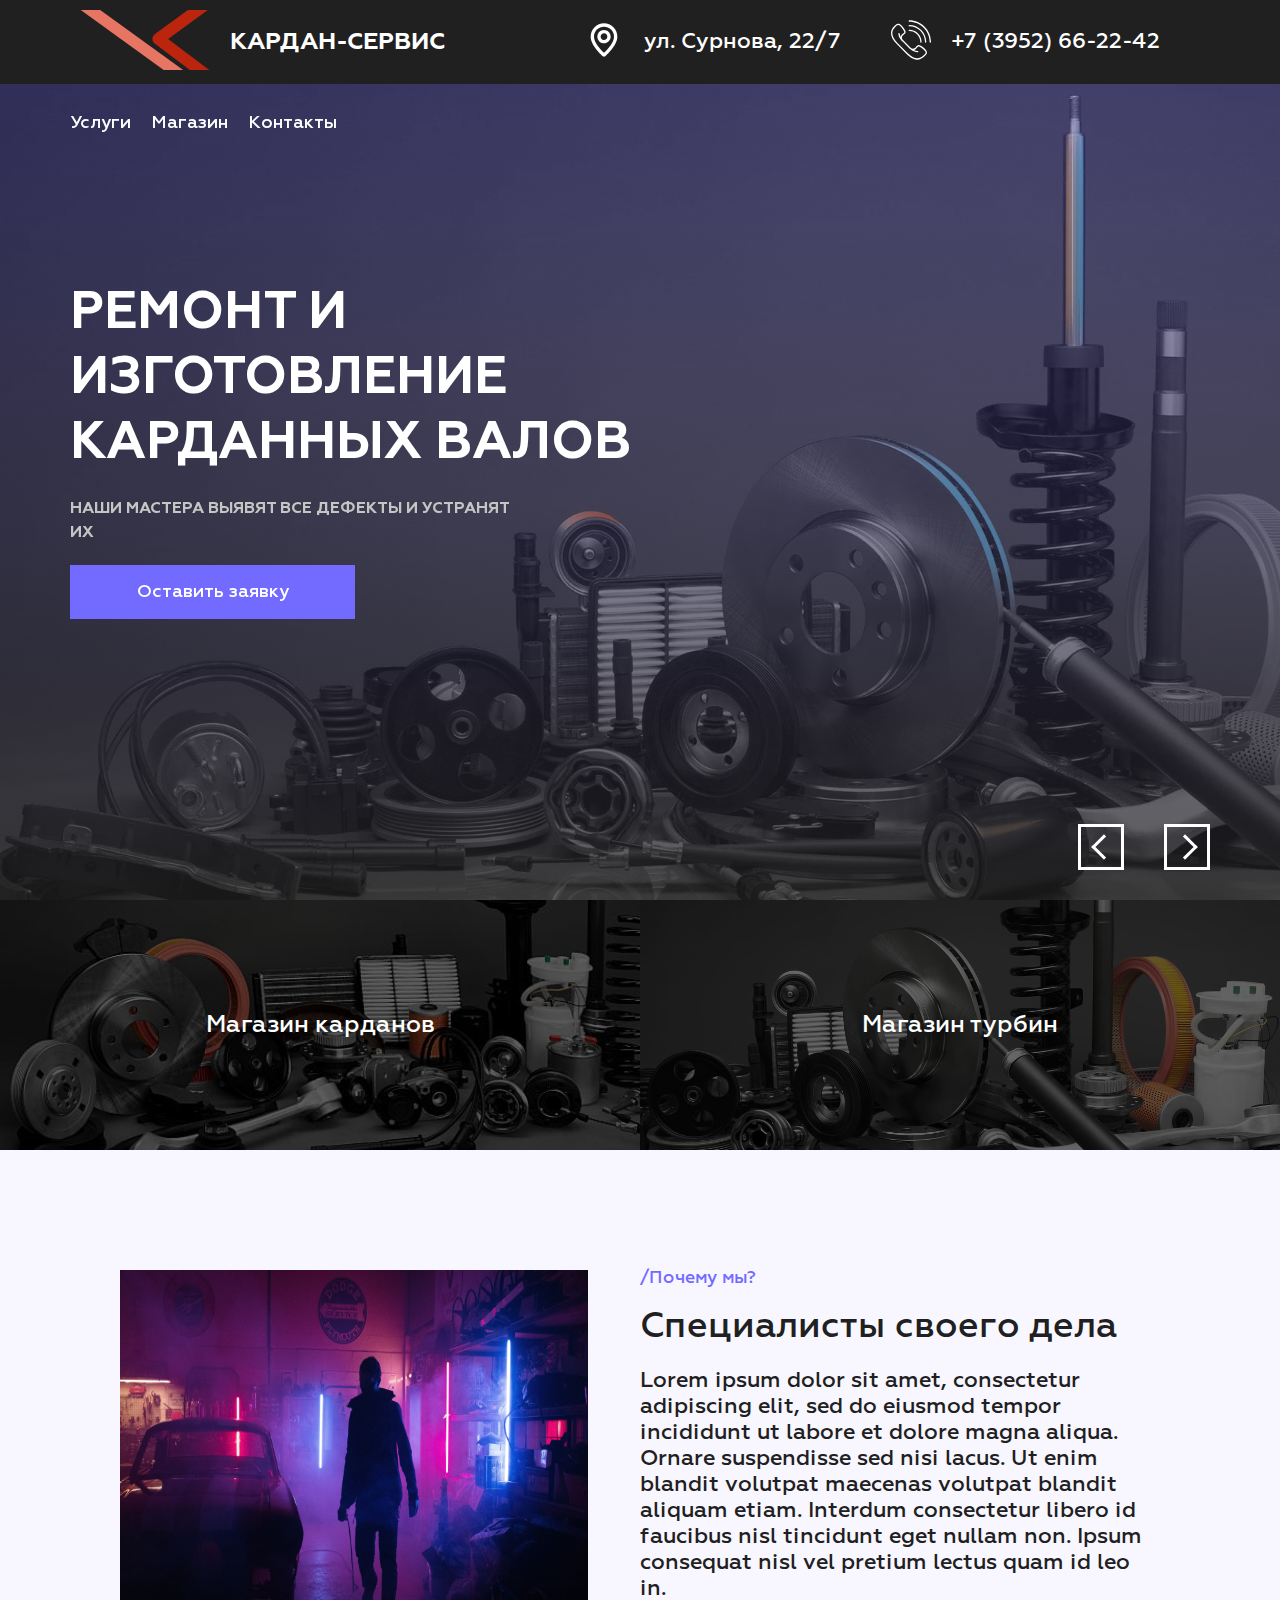
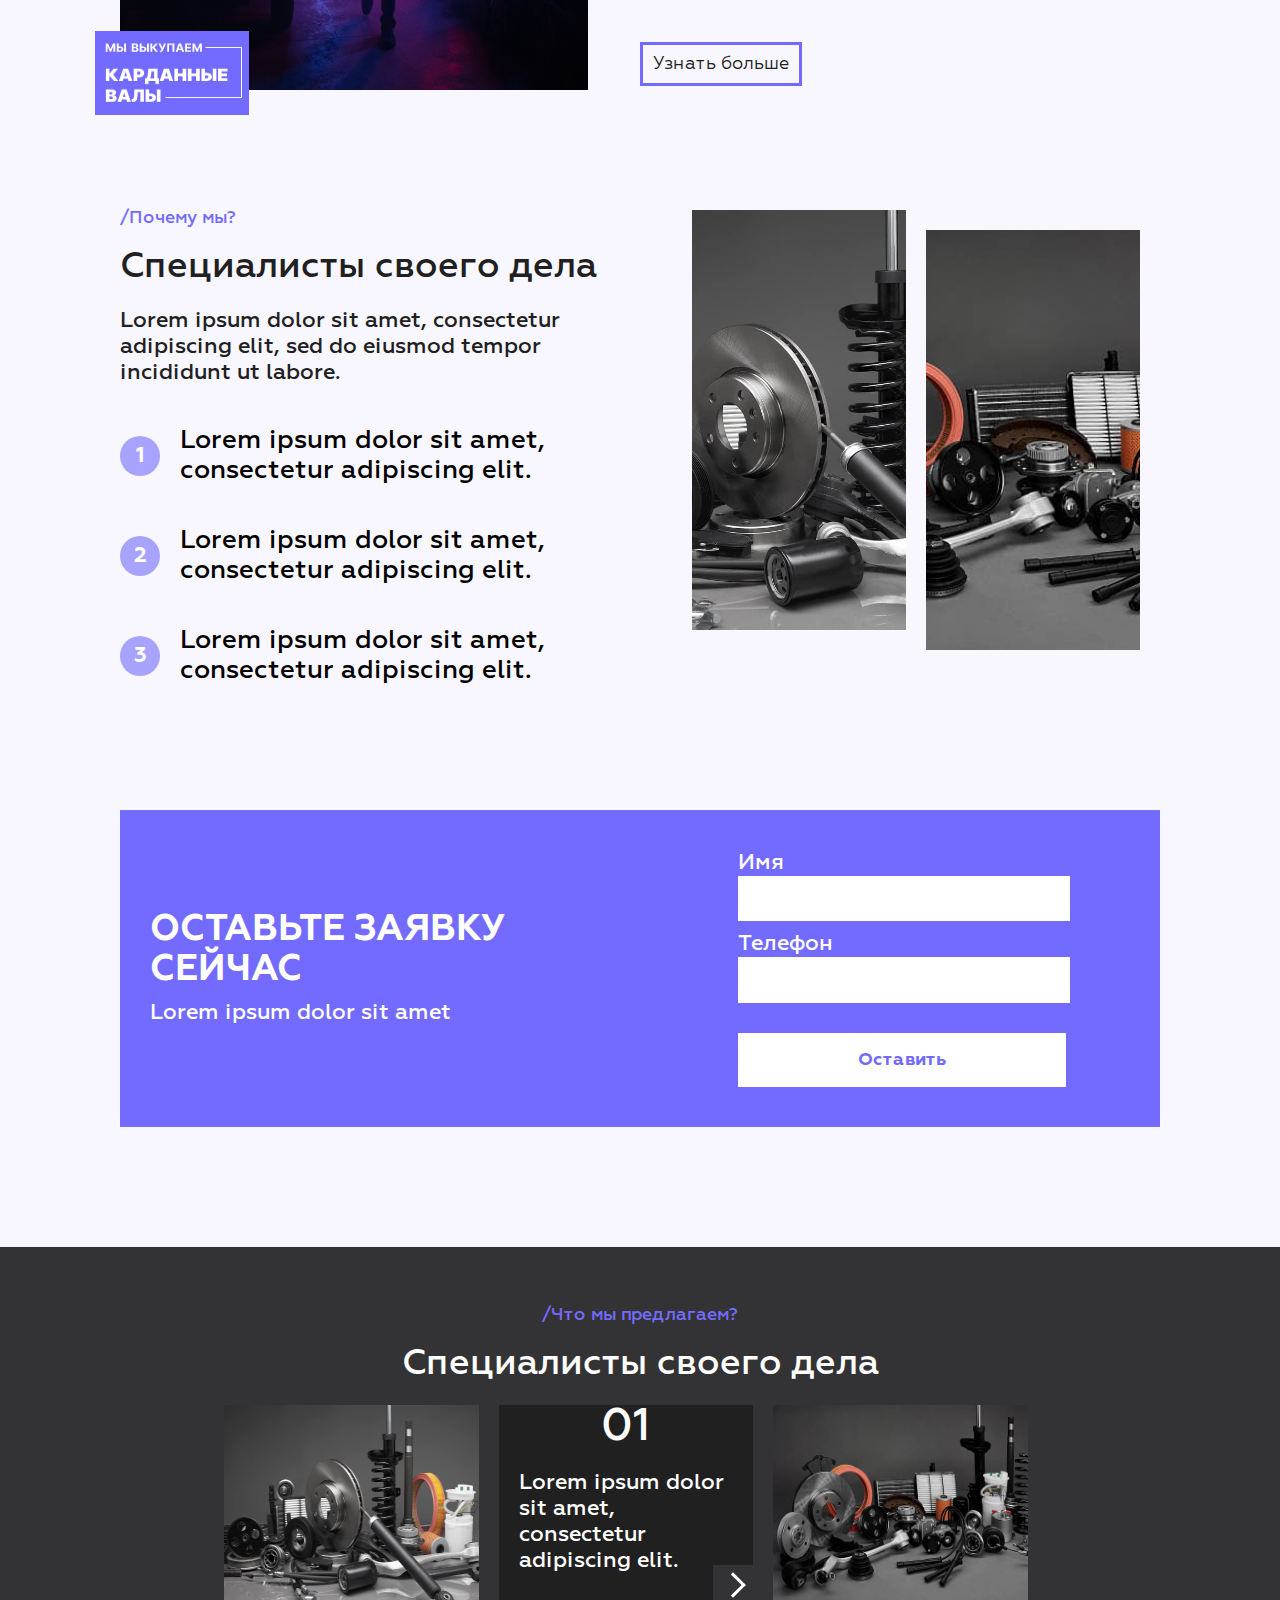
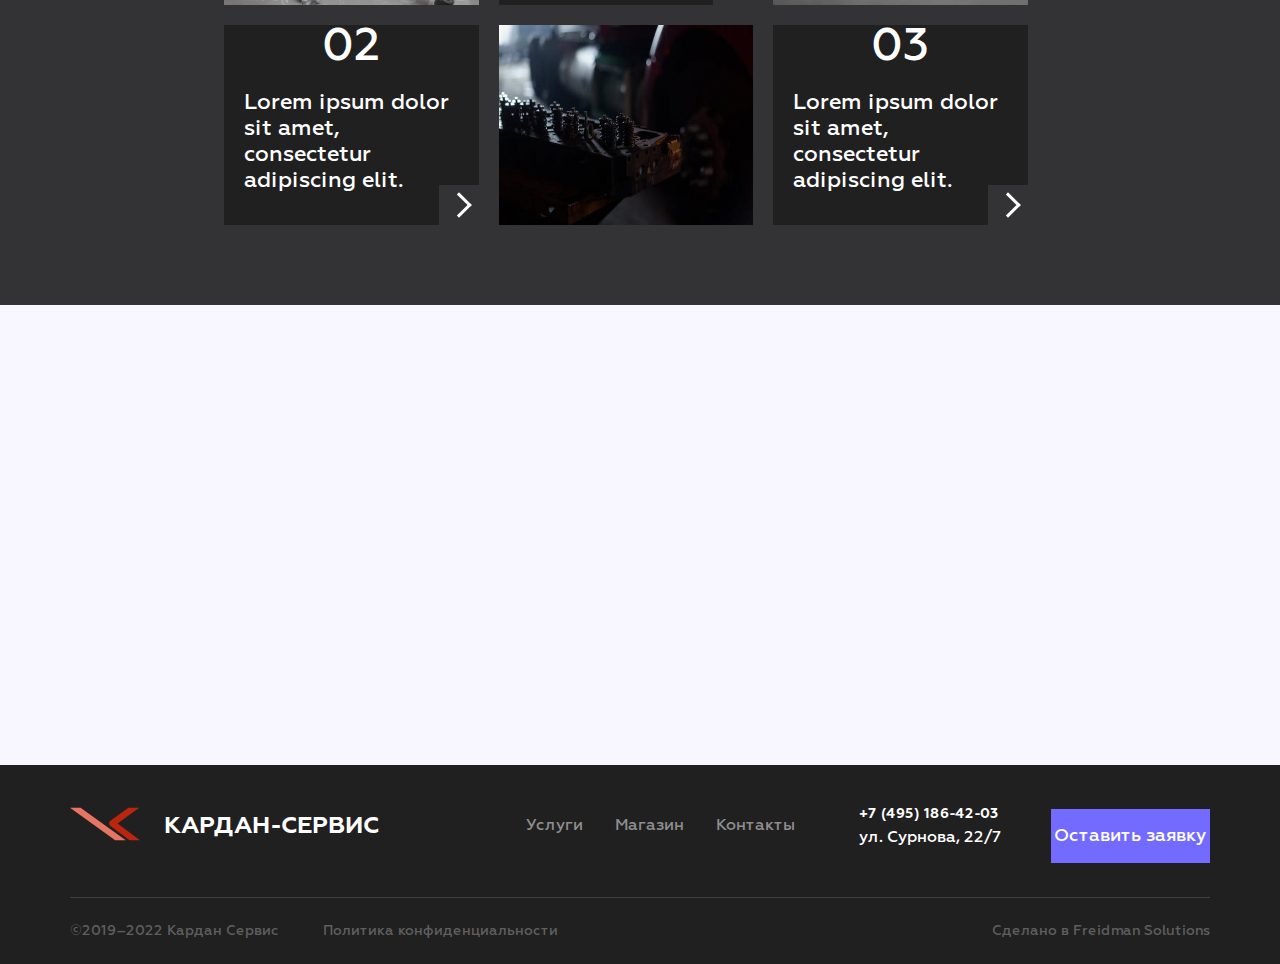
==== commit d2b5568c: "6:58PM Commit Shop updates" ====
--- a/index.html
+++ b/index.html
@@ -1 +1 @@
-<!DOCTYPE html><html lang="en"><head><meta charset="UTF-8"><meta http-equiv="X-UA-Compatible" content="IE=edge"><meta name="viewport" content="width=device-width, initial-scale=1.0"><link rel="stylesheet" href="./style.min.css"><link rel="shortcut icon" href="./assets/images/content/logo_custom.svg" type="image/x-icon"><title>Кардан-сервис: главная страница</title></head><body> <header class="header"> <div class="header-row header-row--fixed"> <div class="header-logo"> <img src="./assets/images/content/logo_custom.svg" alt=""></div><div class="header-caption">Кардан-сервис</div><div class="header-address"> <div class="address-logo"> <img src="./assets/images/content/mapMarker.svg" alt=""></div><div class="address-value">ул. Сурнова, 22/7</div></div><div class="header-phone"> <div class="phone-logo"> <img src="./assets/images/content/phoneCall.svg" alt=""></div><a class="phone-value" href="">+7 (3952) 66-22-42 </a></div></div><div class="header-row header-row--static"> <div class="header-navigation"> <a href="#services">Услуги</a><a href="#shop">Магазин</a><a href="#contacts">Контакты </a></div></div></header><main class="main" id="toMain"><div class="main--greeting"><div class="swiper swiper-greeting" id="greetingSwiper"><div class="swiper-wrapper"> <div class="swiper-slide"> <div class="slider-container container--kardan"><div class="header">Ремонт и изготовление карданных валов</div><div class="subheader">Наши мастера выявят все дефекты и устранят их</div><div class="apply-btn">Оставить заявку</div></div></div><div class="swiper-slide"> <div class="slider-container container--rotor"><div class="header">Балансировка и обслуживание роторов</div><div class="subheader">Наши мастера выявят все дефекты и устранят их</div><div class="apply-btn">Оставить заявку</div></div></div><div class="swiper-slide"> <div class="slider-container container--turbo"><div class="header">Ремонт и обслуживание турбин</div><div class="subheader">Наши мастера выявят все дефекты и устранят их</div><div class="apply-btn">Оставить заявку</div></div></div><div class="swiper-slide"> <div class="slider-container container--shop"><div class="header">Наш интернет-магазин</div><div class="subheader">Узнайте, какие услуги актуальные и сколько они стоят</div><div class="apply-btn">Перейти</div></div></div></div><div class="swiper-pagination"> </div><div class="swiper-navigation"> <div class="swiper-button-prev"> </div><div class="swiper-button-next"></div></div></div></div><div class="main--shop shop-parent" id="shop"> <div class="shop-parent__title">/Что мы предлагаем?</div><div class="shop-parent__subtitle">Специалисты своего дела</div><div class="row"><div class="container"> <div class="shop-image shop-image--kardan"> </div><div class="shop-image shop-image--turbo"> </div></div><div class="content-container"><div class="description">Lorem ipsum dolor sit amet, consectetur adipiscing elit, sed do eiusmod tempor incididunt ut labore et dolore magna aliqua. Ornare suspendisse sed nisi lacus. Ut enim blandit volutpat maecenas volutpat blandit aliquam etiam. Interdum consectetur libero id faucibus nisl tincidunt eget nullam non. Ipsum consequat nisl vel pretium lectus quam id leo in. </div></div></div></div><div class="main--kardan kardan-parent" id="services"><div class="image-container"> <img src="./assets/images/content/repair-main.jpg" alt=""><div class="kardan-parent__badge-icon"> <img src="./assets/images/content/badge.png" alt=""></div></div><div class="content-container"><div class="kardan-parent__title">/Почему мы?</div><div class="kardan-parent__subtitle">Специалисты своего дела</div><div class="kardan-parent__content">Lorem ipsum dolor sit amet, consectetur adipiscing elit, sed do eiusmod tempor incididunt ut labore et dolore magna aliqua. Ornare suspendisse sed nisi lacus. Ut enim blandit volutpat maecenas volutpat blandit aliquam etiam. Interdum consectetur libero id faucibus nisl tincidunt eget nullam non. Ipsum consequat nisl vel pretium lectus quam id leo in. </div><div class="kardan-parent__button">Узнать больше</div></div></div><div class="main--benefits benefits-parent"> <div class="content-container"> <div class="benefits-parent__title">/Почему мы?</div><div class="benefits-parent__subtitle">Специалисты своего дела</div><div class="benefits-parent__content">Lorem ipsum dolor sit amet, consectetur adipiscing elit, sed do eiusmod tempor incididunt ut labore.</div><div class="benefits-parent__list"> <div class="benefits-parent__item"> <div class="benefits-parent__counter">1</div><div class="benefits-parent__value">Lorem ipsum dolor sit amet, consectetur adipiscing elit.</div></div><div class="benefits-parent__item"> <div class="benefits-parent__counter">2</div><div class="benefits-parent__value">Lorem ipsum dolor sit amet, consectetur adipiscing elit.</div></div><div class="benefits-parent__item"> <div class="benefits-parent__counter">3</div><div class="benefits-parent__value">Lorem ipsum dolor sit amet, consectetur adipiscing elit.</div></div></div></div><div class="images-container"> <div class="image-container image-container--first"></div><div class="image-container image-container--second"></div></div></div><div class="main--form form-parent"> <form class="form-container"><div class="container"> <div class="form-parent__title">Оставьте заявку сейчас</div><div class="form-parent__subtitle"> Lorem ipsum dolor sit amet</div></div><div class="form-apply"><label class="form-parent__label" for="userName">Имя<input class="form-parent__input" type="text"></label><label class="form-parent__label" for="userName">Телефон<input class="form-parent__input" type="text"></label><button class="form-parent__button" type="submit">Оставить</button></div></form></div><div class="main--navigation navigation-parent"> <div class="navigation-parent__title">/Что мы предлагаем?</div><div class="navigation-parent__subtitle">Специалисты своего дела</div><div class="navigation-parent__container"> <div class="navigation-parent__image"> <img src="./assets/images/content/main_bg.jpg" alt=""></div><div class="navigation-parent__service"><div class="navigation-parent__counter">01</div><div class="navigation-parent__description">Lorem ipsum dolor sit amet, consectetur adipiscing elit.</div><a class="navigation-parent__more" href="/turbo/"> </a></div><div class="navigation-parent__image"> <img src="./assets/images/content/main_bg2.jpg" alt=""></div><div class="navigation-parent__service"> <div class="navigation-parent__counter">02</div><div class="navigation-parent__description">Lorem ipsum dolor sit amet, consectetur adipiscing elit.</div><a class="navigation-parent__more" href="/turbo/"> </a></div><div class="navigation-parent__image"> <img src="./assets/images/content/main_bg3.jpg" alt=""></div><div class="navigation-parent__service">       <div class="navigation-parent__counter">03</div><div class="navigation-parent__description">Lorem ipsum dolor sit amet, consectetur adipiscing elit.</div><a class="navigation-parent__more" href="/turbo/"> </a></div></div></div><div class="map-container" id="contacts"> <div class="map"></div></div></main><footer class="footer" id="toFooter"> <div class="footer-row footer-row--expanded"> <div class="logo-container"><a href="#toMain"> <img class="logo" id="toMain" src="./assets/images/content/logo_custom.svg" alt="Company Logo"></a><span class="logo-caption">Кардан-Сервис</span></div><div class="mobile-container mobile-container--second-to-column"><div class="navigation"><a class="navigation-link" href="#services">Услуги</a><a class="navigation-link" href="#shop">Магазин</a><a class="navigation-link" href="#contacts">Контакты</a></div><div class="mobile-container mobile-container--first-to-column"><div class="contacts"> <a href="tel:+74951864203">+7 (495) 186-42-03 </a><div class="address">ул. Сурнова, 22/7</div></div><div class="apply">Оставить заявку</div></div></div></div><div class="footer-row"> <div class="company-info"><span class="company-name">©2019–2022 Кардан Сервис</span><span class="company-privacy">Политика конфиденциальности</span></div><div class="developer-info">Сделано в Freidman Solutions</div></div></footer><script src="./assets/js/jquery.min.js"></script><script src="https://api-maps.yandex.ru/2.1/?apikey=db32f154-f5b8-442a-bb04-5f55f07bbae7&amp;lang=ru_RU" type="text/javascript"> </script><script src="./assets/js/plugins.min.js"> </script><script src="./assets/js/main.min.js"> </script></body></html>+<!DOCTYPE html><html lang="en"><head><meta charset="UTF-8"><meta http-equiv="X-UA-Compatible" content="IE=edge"><meta name="viewport" content="width=device-width, initial-scale=1.0"><link rel="stylesheet" href="./style.min.css"><link rel="shortcut icon" href="./assets/images/content/logo_custom.svg" type="image/x-icon"><title>Кардан-сервис: главная страница</title></head><body> <header class="header"> <div class="header-row header-row--fixed"> <div class="header-logo"> <img src="./assets/images/content/logo_custom.svg" alt=""></div><div class="header-caption">Кардан-сервис</div><div class="header-address"> <div class="address-logo"> <img src="./assets/images/content/mapMarker.svg" alt=""></div><div class="address-value">ул. Сурнова, 22/7</div></div><div class="header-phone"> <div class="phone-logo"> <img src="./assets/images/content/phoneCall.svg" alt=""></div><a class="phone-value" href="">+7 (3952) 66-22-42 </a></div></div><div class="header-row header-row--static"> <div class="header-navigation"> <a href="#services">Услуги</a><a href="#shop">Магазин</a><a href="#contacts">Контакты </a></div></div></header><main class="main" id="toMain"><div class="main--greeting"><div class="swiper swiper-greeting" id="greetingSwiper"><div class="swiper-wrapper"> <div class="swiper-slide"> <div class="slider-container container--kardan"><div class="header">Ремонт и изготовление карданных валов</div><div class="subheader">Наши мастера выявят все дефекты и устранят их</div><div class="apply-btn">Оставить заявку</div></div></div><div class="swiper-slide"> <div class="slider-container container--rotor"><div class="header">Балансировка и обслуживание роторов</div><div class="subheader">Наши мастера выявят все дефекты и устранят их</div><div class="apply-btn">Оставить заявку</div></div></div><div class="swiper-slide"> <div class="slider-container container--turbo"><div class="header">Ремонт и обслуживание турбин</div><div class="subheader">Наши мастера выявят все дефекты и устранят их</div><div class="apply-btn">Оставить заявку</div></div></div><div class="swiper-slide"> <div class="slider-container container--shop"><div class="header">Наш интернет-магазин</div><div class="subheader">Узнайте, какие услуги актуальные и сколько они стоят</div><div class="apply-btn">Перейти</div></div></div></div><div class="swiper-pagination"> </div><div class="swiper-navigation"> <div class="swiper-button-prev"> </div><div class="swiper-button-next"></div></div></div></div><div class="main--shop shop-parent" id="shop"> <div class="row"><div class="container"> <div class="shop-image shop-image--kardan"> </div><div class="shop-image shop-image--turbo"> </div></div></div></div><div class="main--kardan kardan-parent" id="services"><div class="image-container"> <img src="./assets/images/content/repair-main.jpg" alt=""><div class="kardan-parent__badge-icon"> <img src="./assets/images/content/badge.png" alt=""></div></div><div class="content-container"><div class="kardan-parent__title">/Почему мы?</div><div class="kardan-parent__subtitle">Специалисты своего дела</div><div class="kardan-parent__content">Lorem ipsum dolor sit amet, consectetur adipiscing elit, sed do eiusmod tempor incididunt ut labore et dolore magna aliqua. Ornare suspendisse sed nisi lacus. Ut enim blandit volutpat maecenas volutpat blandit aliquam etiam. Interdum consectetur libero id faucibus nisl tincidunt eget nullam non. Ipsum consequat nisl vel pretium lectus quam id leo in. </div><div class="kardan-parent__button">Узнать больше</div></div></div><div class="main--benefits benefits-parent"> <div class="content-container"> <div class="benefits-parent__title">/Почему мы?</div><div class="benefits-parent__subtitle">Специалисты своего дела</div><div class="benefits-parent__content">Lorem ipsum dolor sit amet, consectetur adipiscing elit, sed do eiusmod tempor incididunt ut labore.</div><div class="benefits-parent__list"> <div class="benefits-parent__item"> <div class="benefits-parent__counter">1</div><div class="benefits-parent__value">Lorem ipsum dolor sit amet, consectetur adipiscing elit.</div></div><div class="benefits-parent__item"> <div class="benefits-parent__counter">2</div><div class="benefits-parent__value">Lorem ipsum dolor sit amet, consectetur adipiscing elit.</div></div><div class="benefits-parent__item"> <div class="benefits-parent__counter">3</div><div class="benefits-parent__value">Lorem ipsum dolor sit amet, consectetur adipiscing elit.</div></div></div></div><div class="images-container"> <div class="image-container image-container--first"></div><div class="image-container image-container--second"></div></div></div><div class="main--form form-parent"> <form class="form-container"><div class="container"> <div class="form-parent__title">Оставьте заявку сейчас</div><div class="form-parent__subtitle"> Lorem ipsum dolor sit amet</div></div><div class="form-apply"><label class="form-parent__label" for="userName">Имя<input class="form-parent__input" type="text"></label><label class="form-parent__label" for="userName">Телефон<input class="form-parent__input" type="text"></label><button class="form-parent__button" type="submit">Оставить</button></div></form></div><div class="main--navigation navigation-parent"> <div class="navigation-parent__title">/Что мы предлагаем?</div><div class="navigation-parent__subtitle">Специалисты своего дела</div><div class="navigation-parent__container"> <div class="navigation-parent__image"> <img src="./assets/images/content/main_bg.jpg" alt=""></div><div class="navigation-parent__service"><div class="navigation-parent__counter">01</div><div class="navigation-parent__description">Lorem ipsum dolor sit amet, consectetur adipiscing elit.</div><a class="navigation-parent__more" href="/turbo/"> </a></div><div class="navigation-parent__image"> <img src="./assets/images/content/main_bg2.jpg" alt=""></div><div class="navigation-parent__service"> <div class="navigation-parent__counter">02</div><div class="navigation-parent__description">Lorem ipsum dolor sit amet, consectetur adipiscing elit.</div><a class="navigation-parent__more" href="/turbo/"> </a></div><div class="navigation-parent__image"> <img src="./assets/images/content/main_bg3.jpg" alt=""></div><div class="navigation-parent__service">       <div class="navigation-parent__counter">03</div><div class="navigation-parent__description">Lorem ipsum dolor sit amet, consectetur adipiscing elit.</div><a class="navigation-parent__more" href="/turbo/"> </a></div></div></div><div class="map-container" id="contacts"> <div class="map"></div></div></main><footer class="footer" id="toFooter"> <div class="footer-row footer-row--expanded"> <div class="logo-container"><a href="#toMain"> <img class="logo" id="toMain" src="./assets/images/content/logo_custom.svg" alt="Company Logo"></a><span class="logo-caption">Кардан-Сервис</span></div><div class="mobile-container mobile-container--second-to-column"><div class="navigation"><a class="navigation-link" href="#services">Услуги</a><a class="navigation-link" href="#shop">Магазин</a><a class="navigation-link" href="#contacts">Контакты</a></div><div class="mobile-container mobile-container--first-to-column"><div class="contacts"> <a href="tel:+74951864203">+7 (495) 186-42-03 </a><div class="address">ул. Сурнова, 22/7</div></div><div class="apply">Оставить заявку</div></div></div></div><div class="footer-row"> <div class="company-info"><span class="company-name">©2019–2022 Кардан Сервис</span><span class="company-privacy">Политика конфиденциальности</span></div><div class="developer-info">Сделано в Freidman Solutions</div></div></footer><script src="./assets/js/jquery.min.js"></script><script src="https://api-maps.yandex.ru/2.1/?apikey=db32f154-f5b8-442a-bb04-5f55f07bbae7&amp;lang=ru_RU" type="text/javascript"> </script><script src="./assets/js/plugins.min.js"> </script><script src="./assets/js/main.min.js"> </script></body></html>--- a/style.min.css
+++ b/style.min.css
@@ -1,3 +1,3 @@
 @charset 'UTF-8';@-webkit-keyframes fade{0%,to{top:0;opacity:1}}@keyframes fade{0%,to{top:0;opacity:1}}@font-face{font-family:'Montserrat';font-weight:300;font-style:normal;src:url(./assets/fonts/Montserrat-Light.ttf)}@font-face{font-family:'Montserrat';font-weight:400;font-style:normal;src:url(./assets/fonts/Montserrat-Thin.ttf)}@font-face{font-family:'Montserrat';font-weight:500;font-style:normal;src:url(./assets/fonts/Montserrat-Regular.ttf)}@font-face{font-family:'Montserrat';font-weight:600;font-style:normal;src:url(./assets/fonts/Montserrat-Medium.ttf)}@font-face{font-family:'Montserrat';font-weight:800;font-style:normal;src:url(./assets/fonts/Montserrat-Bold.ttf)}@font-face{font-family:'Montserrat';font-weight:900;font-style:normal;src:url(./assets/fonts/Montserrat-ExtraBold.ttf)}@font-face{font-family:'Geometria';font-weight:500;font-style:italic;src:url(./assets/fonts/Geometria-MediumItalic.eot);src:local('./assets/fonts/Geometria MediumItalic'),local('./assets/fonts/Geometria-MediumItalic'),url(./assets/fonts/Geometria-MediumItalic.eot?#iefix) format('embedded-opentype'),url(./assets/fonts/Geometria-MediumItalic.woff) format('woff'),url(./assets/fonts/Geometria-MediumItalic.ttf) format('truetype')}@font-face{font-family:'Geometria';font-weight:400;font-style:italic;src:url(./assets/fonts/Geometria-Italic.eot);src:local('./assets/fonts/Geometria Italic'),local('./assets/fonts/Geometria-Italic'),url(./assets/fonts/Geometria-Italic.eot?#iefix) format('embedded-opentype'),url(./assets/fonts/Geometria-Italic.woff) format('woff'),url(./assets/fonts/Geometria-Italic.ttf) format('truetype')}@font-face{font-family:'Geometria';font-weight:900;font-style:normal;src:url(./assets/fonts/Geometria-Heavy.eot);src:local('./assets/fonts/Geometria Heavy'),local('./assets/fonts/Geometria-Heavy'),url(./assets/fonts/Geometria-Heavy.eot?#iefix) format('embedded-opentype'),url(./assets/fonts/Geometria-Heavy.woff) format('woff'),url(./assets/fonts/Geometria-Heavy.ttf) format('truetype')}@font-face{font-family:'Geometria';font-weight:800;font-style:italic;src:url(./assets/fonts/Geometria-ExtraBoldItalic.eot);src:local('./assets/fonts/Geometria ExtraBoldItalic'),local('./assets/fonts/Geometria-ExtraBoldItalic'),url(./assets/fonts/Geometria-ExtraBoldItalic.eot?#iefix) format('embedded-opentype'),url(./assets/fonts/Geometria-ExtraBoldItalic.woff) format('woff'),url(./assets/fonts/Geometria-ExtraBoldItalic.ttf) format('truetype')}@font-face{font-family:'Geometria';font-weight:500;font-style:normal;src:url(./assets/fonts/Geometria-Medium.eot);src:local('./assets/fonts/Geometria Medium'),local('./assets/fonts/Geometria-Medium'),url(./assets/fonts/Geometria-Medium.eot?#iefix) format('embedded-opentype'),url(./assets/fonts/Geometria-Medium.woff) format('woff'),url(./assets/fonts/Geometria-Medium.ttf) format('truetype')}@font-face{font-family:'Geometria';font-weight:700;font-style:italic;src:url(./assets/fonts/Geometria-BoldItalic.eot);src:local('./assets/fonts/Geometria BoldItalic'),local('./assets/fonts/Geometria-BoldItalic'),url(./assets/fonts/Geometria-BoldItalic.eot?#iefix) format('embedded-opentype'),url(./assets/fonts/Geometria-BoldItalic.woff) format('woff'),url(./assets/fonts/Geometria-BoldItalic.ttf) format('truetype')}@font-face{font-family:'Geometria';font-weight:300;font-style:italic;src:url(./assets/fonts/Geometria-LightItalic.eot);src:local('./assets/fonts/Geometria LightItalic'),local('./assets/fonts/Geometria-LightItalic'),url(./assets/fonts/Geometria-LightItalic.eot?#iefix) format('embedded-opentype'),url(./assets/fonts/Geometria-LightItalic.woff) format('woff'),url(./assets/fonts/Geometria-LightItalic.ttf) format('truetype')}@font-face{font-family:'Geometria';font-weight:900;font-style:italic;src:url(./assets/fonts/Geometria-HeavyItalic.eot);src:local('./assets/fonts/Geometria HeavyItalic'),local('./assets/fonts/Geometria-HeavyItalic'),url(./assets/fonts/Geometria-HeavyItalic.eot?#iefix) format('embedded-opentype'),url(./assets/fonts/Geometria-HeavyItalic.woff) format('woff'),url(./assets/fonts/Geometria-HeavyItalic.ttf) format('truetype')}@font-face{font-family:'Geometria';font-weight:400;font-style:normal;src:url(./assets/fonts/Geometria.eot);src:local('./assets/fonts/Geometria'),url(./assets/fonts/Geometria.eot?#iefix) format('embedded-opentype'),url(./assets/fonts/Geometria.woff) format('woff'),url(./assets/fonts/Geometria.ttf) format('truetype')}@font-face{font-family:'Geometria';font-weight:700;font-style:normal;src:url(./assets/fonts/Geometria-Bold.eot);src:local('./assets/fonts/Geometria Bold'),local('./assets/fonts/Geometria-Bold'),url(./assets/fonts/Geometria-Bold.eot?#iefix) format('embedded-opentype'),url(./assets/fonts/Geometria-Bold.woff) format('woff'),url(./assets/fonts/Geometria-Bold.ttf) format('truetype')}@font-face{font-family:'Geometria';font-weight:800;font-style:normal;src:url(./assets/fonts/Geometria-ExtraBold.eot);src:local('./assets/fonts/Geometria ExtraBold'),local('./assets/fonts/Geometria-ExtraBold'),url(./assets/fonts/Geometria-ExtraBold.eot?#iefix) format('embedded-opentype'),url(./assets/fonts/Geometria-ExtraBold.woff) format('woff'),url(./assets/fonts/Geometria-ExtraBold.ttf) format('truetype')}@font-face{font-family:'Geometria';font-weight:100;font-style:italic;src:url(./assets/fonts/Geometria-ThinItalic.eot);src:local('./assets/fonts/Geometria ThinItalic'),local('./assets/fonts/Geometria-ThinItalic'),url(./assets/fonts/Geometria-ThinItalic.eot?#iefix) format('embedded-opentype'),url(./assets/fonts/Geometria-ThinItalic.woff) format('woff'),url(./assets/fonts/Geometria-ThinItalic.ttf) format('truetype')}@font-face{font-family:'Geometria';font-weight:200;font-style:italic;src:url(./assets/fonts/Geometria-ExtraLightItalic.eot);src:local('./assets/fonts/Geometria ExtraLightItalic'),local('./assets/fonts/Geometria-ExtraLightItalic'),url(./assets/fonts/Geometria-ExtraLightItalic.eot?#iefix) format('embedded-opentype'),url(./assets/fonts/Geometria-ExtraLightItalic.woff) format('woff'),url(./assets/fonts/Geometria-ExtraLightItalic.ttf) format('truetype')}@font-face{font-family:'Geometria';font-weight:300;font-style:normal;src:url(./assets/fonts/Geometria-Light.eot);src:local('./assets/fonts/Geometria Light'),local('./assets/fonts/Geometria-Light'),url(./assets/fonts/Geometria-Light.eot?#iefix) format('embedded-opentype'),url(./assets/fonts/Geometria-Light.woff) format('woff'),url(./assets/fonts/Geometria-Light.ttf) format('truetype')}@font-face{font-family:'Geometria';font-weight:200;font-style:normal;src:url(./assets/fonts/Geometria-ExtraLight.eot);src:local('./assets/fonts/Geometria ExtraLight'),local('./assets/fonts/Geometria-ExtraLight'),url(./assets/fonts/Geometria-ExtraLight.eot?#iefix) format('embedded-opentype'),url(./assets/fonts/Geometria-ExtraLight.woff) format('woff'),url(./assets/fonts/Geometria-ExtraLight.ttf) format('truetype')}
 /*! normalize.css v8.0.0 | MIT License | github.com/necolas/normalize.css */
-@-webkit-keyframes swiper-preloader-spin{to{-webkit-transform:rotate(360deg);transform:rotate(360deg)}}@keyframes swiper-preloader-spin{to{-webkit-transform:rotate(360deg);transform:rotate(360deg)}}@-webkit-keyframes a{to{-webkit-transform:rotate(1turn);transform:rotate(1turn)}}@keyframes a{to{-webkit-transform:rotate(1turn);transform:rotate(1turn)}}html{line-height:1.15;-webkit-text-size-adjust:100%}hr{overflow:visible;box-sizing:content-box;height:0}a{background-color:transparent}abbr[title]{text-decoration:underline dotted;border-bottom:none;-webkit-text-decoration:underline dotted}sub,sup{line-height:0;position:relative}sub{bottom:-.25em}sup{top:-.5em}button,input,optgroup,select,textarea{font-family:inherit;font-size:100%;line-height:1.15;margin:0}button,input{overflow:visible}button,select{text-transform:none}[type=button],[type=reset],[type=submit],button{-webkit-appearance:button}[type=button]::-moz-focus-inner,[type=reset]::-moz-focus-inner,[type=submit]::-moz-focus-inner,button::-moz-focus-inner{padding:0;border-style:none}[type=button]:-moz-focusring,[type=reset]:-moz-focusring,[type=submit]:-moz-focusring,button:-moz-focusring{outline:1px dotted ButtonText}legend{display:table;box-sizing:border-box;max-width:100%;white-space:normal;color:inherit}progress{vertical-align:baseline}textarea{overflow:auto}[type=checkbox],[type=radio]{box-sizing:border-box;padding:0}[type=number]::-webkit-inner-spin-button,[type=number]::-webkit-outer-spin-button{height:auto}[type=search]{outline-offset:-2px;-webkit-appearance:textfield}[type=search]::-webkit-search-decoration{-webkit-appearance:none}::-webkit-file-upload-button{font:inherit;-webkit-appearance:button}summary{display:list-item}[hidden],template{display:none}a,abbr,acronym,address,applet,article,aside,audio,b,big,blockquote,body,canvas,caption,center,cite,code,dd,del,details,dfn,div,dl,dt,em,embed,fieldset,figcaption,figure,footer,form,h1,h2,h3,h4,h5,h6,header,hgroup,html,i,iframe,img,ins,kbd,label,legend,li,mark,menu,nav,object,ol,output,p,pre,q,ruby,s,samp,section,small,span,strike,strong,sub,summary,sup,table,tbody,td,tfoot,th,thead,time,tr,tt,u,ul,var,video{font:inherit;font-size:100%;margin:0;padding:0;vertical-align:baseline;border:0}article,aside,details,figcaption,figure,footer,header,hgroup,menu,nav,section{display:block}body{line-height:1;position:relative;overflow-x:hidden;cursor:default;background-color:#f8f7ff}ol,ul{list-style:none}blockquote,q{quotes:none}blockquote:after,blockquote:before,q:after,q:before{content:none}table{border-spacing:0;border-collapse:collapse}.swiper-container{position:relative;z-index:1;overflow:hidden;margin-right:auto;margin-left:auto;padding:0;list-style:none}.swiper-container-no-flexbox .swiper-slide{float:left}.swiper-container-vertical>.swiper-wrapper{flex-direction:column}.swiper-slide,.swiper-wrapper{position:relative;width:100%;height:100%;transition-property:transform;transition-property:transform,-webkit-transform}.swiper-wrapper{z-index:1;display:flex;box-sizing:content-box}.swiper-container-android .swiper-slide,.swiper-wrapper{-webkit-transform:translate3d(0,0,0);transform:translate3d(0,0,0)}.swiper-container-multirow>.swiper-wrapper{flex-wrap:wrap}.swiper-container-free-mode>.swiper-wrapper{margin:0 auto;transition-timing-function:ease-out}.swiper-slide{flex-shrink:0}.swiper-slide-invisible-blank{visibility:hidden}.swiper-container-autoheight,.swiper-container-autoheight .swiper-slide{height:auto}.swiper-container-autoheight .swiper-wrapper{transition-property:transform,height;transition-property:transform,height,-webkit-transform;align-items:flex-start}.swiper-container-3d{-webkit-perspective:1200px;perspective:1200px}.swiper-container-3d .swiper-cube-shadow,.swiper-container-3d .swiper-slide,.swiper-container-3d .swiper-slide-shadow-bottom,.swiper-container-3d .swiper-slide-shadow-left,.swiper-container-3d .swiper-slide-shadow-right,.swiper-container-3d .swiper-slide-shadow-top,.swiper-container-3d .swiper-wrapper{-webkit-transform-style:preserve-3d;transform-style:preserve-3d}.swiper-container-3d .swiper-slide-shadow-bottom,.swiper-container-3d .swiper-slide-shadow-left,.swiper-container-3d .swiper-slide-shadow-right,.swiper-container-3d .swiper-slide-shadow-top{position:absolute;z-index:10;top:0;left:0;width:100%;height:100%;pointer-events:none}.swiper-container-3d .swiper-slide-shadow-left{background-image:linear-gradient(to left,rgba(0,0,0,.5),transparent)}.swiper-container-3d .swiper-slide-shadow-right{background-image:linear-gradient(to right,rgba(0,0,0,.5),transparent)}.swiper-container-3d .swiper-slide-shadow-top{background-image:linear-gradient(to top,rgba(0,0,0,.5),transparent)}.swiper-container-3d .swiper-slide-shadow-bottom{background-image:linear-gradient(to bottom,rgba(0,0,0,.5),transparent)}.swiper-container-wp8-horizontal,.swiper-container-wp8-horizontal>.swiper-wrapper{touch-action:pan-y}.swiper-container-wp8-vertical,.swiper-container-wp8-vertical>.swiper-wrapper{touch-action:pan-x}.swiper-button-next,.swiper-button-prev{position:absolute;z-index:10;top:50%;width:27px;height:44px;margin-top:-22px;cursor:pointer;background-repeat:no-repeat;background-position:center;background-size:27px 44px}.swiper-button-next.swiper-button-disabled,.swiper-button-prev.swiper-button-disabled{cursor:auto;pointer-events:none;opacity:.35}.swiper-button-prev,.swiper-container-rtl .swiper-button-next{right:auto;left:10px;background-image:url(data:image/svg+xml;charset=utf-8,%3Csvg%20xmlns%3D\'http%3A%2F%2Fwww.w3.org%2F2000%2Fsvg\'%20viewBox%3D\'0%200%2027%2044\'%3E%3Cpath%20d%3D\'M0%2C22L22%2C0l2.1%2C2.1L4.2%2C22l19.9%2C19.9L22%2C44L0%2C22L0%2C22L0%2C22z\'%20fill%3D\'%23007aff\'%2F%3E%3C%2Fsvg%3E)}.swiper-button-next,.swiper-container-rtl .swiper-button-prev{right:10px;left:auto;background-image:url(data:image/svg+xml;charset=utf-8,%3Csvg%20xmlns%3D\'http%3A%2F%2Fwww.w3.org%2F2000%2Fsvg\'%20viewBox%3D\'0%200%2027%2044\'%3E%3Cpath%20d%3D\'M27%2C22L27%2C22L5%2C44l-2.1-2.1L22.8%2C22L2.9%2C2.1L5%2C0L27%2C22L27%2C22z\'%20fill%3D\'%23007aff\'%2F%3E%3C%2Fsvg%3E)}.swiper-button-prev.swiper-button-white,.swiper-container-rtl .swiper-button-next.swiper-button-white{background-image:url(data:image/svg+xml;charset=utf-8,%3Csvg%20xmlns%3D\'http%3A%2F%2Fwww.w3.org%2F2000%2Fsvg\'%20viewBox%3D\'0%200%2027%2044\'%3E%3Cpath%20d%3D\'M0%2C22L22%2C0l2.1%2C2.1L4.2%2C22l19.9%2C19.9L22%2C44L0%2C22L0%2C22L0%2C22z\'%20fill%3D\'%23ffffff\'%2F%3E%3C%2Fsvg%3E)}.swiper-button-next.swiper-button-white,.swiper-container-rtl .swiper-button-prev.swiper-button-white{background-image:url(data:image/svg+xml;charset=utf-8,%3Csvg%20xmlns%3D\'http%3A%2F%2Fwww.w3.org%2F2000%2Fsvg\'%20viewBox%3D\'0%200%2027%2044\'%3E%3Cpath%20d%3D\'M27%2C22L27%2C22L5%2C44l-2.1-2.1L22.8%2C22L2.9%2C2.1L5%2C0L27%2C22L27%2C22z\'%20fill%3D\'%23ffffff\'%2F%3E%3C%2Fsvg%3E)}.swiper-button-prev.swiper-button-black,.swiper-container-rtl .swiper-button-next.swiper-button-black{background-image:url(data:image/svg+xml;charset=utf-8,%3Csvg%20xmlns%3D\'http%3A%2F%2Fwww.w3.org%2F2000%2Fsvg\'%20viewBox%3D\'0%200%2027%2044\'%3E%3Cpath%20d%3D\'M0%2C22L22%2C0l2.1%2C2.1L4.2%2C22l19.9%2C19.9L22%2C44L0%2C22L0%2C22L0%2C22z\'%20fill%3D\'%23000000\'%2F%3E%3C%2Fsvg%3E)}.swiper-button-next.swiper-button-black,.swiper-container-rtl .swiper-button-prev.swiper-button-black{background-image:url(data:image/svg+xml;charset=utf-8,%3Csvg%20xmlns%3D\'http%3A%2F%2Fwww.w3.org%2F2000%2Fsvg\'%20viewBox%3D\'0%200%2027%2044\'%3E%3Cpath%20d%3D\'M27%2C22L27%2C22L5%2C44l-2.1-2.1L22.8%2C22L2.9%2C2.1L5%2C0L27%2C22L27%2C22z\'%20fill%3D\'%23000000\'%2F%3E%3C%2Fsvg%3E)}.swiper-button-lock{display:none}.swiper-pagination{position:absolute;z-index:10;transition:300ms opacity;-webkit-transform:translate3d(0,0,0);transform:translate3d(0,0,0);text-align:center}.swiper-pagination.swiper-pagination-hidden{opacity:0}.swiper-container-horizontal>.swiper-pagination-bullets,.swiper-pagination-custom,.swiper-pagination-fraction{bottom:10px;left:0;width:100%}.swiper-pagination-bullets-dynamic{font-size:0;overflow:hidden}.swiper-pagination-bullets-dynamic .swiper-pagination-bullet{position:relative;-webkit-transform:scale(.33);transform:scale(.33)}.swiper-pagination-bullets-dynamic .swiper-pagination-bullet-active,.swiper-pagination-bullets-dynamic .swiper-pagination-bullet-active-main{-webkit-transform:scale(1);transform:scale(1)}.swiper-pagination-bullets-dynamic .swiper-pagination-bullet-active-prev{-webkit-transform:scale(.66);transform:scale(.66)}.swiper-pagination-bullets-dynamic .swiper-pagination-bullet-active-prev-prev{-webkit-transform:scale(.33);transform:scale(.33)}.swiper-pagination-bullets-dynamic .swiper-pagination-bullet-active-next{-webkit-transform:scale(.66);transform:scale(.66)}.swiper-pagination-bullets-dynamic .swiper-pagination-bullet-active-next-next{-webkit-transform:scale(.33);transform:scale(.33)}.swiper-pagination-bullet{display:inline-block;width:8px;height:8px;opacity:.2;border-radius:100%;background:#000}button.swiper-pagination-bullet{margin:0;padding:0;border:0;box-shadow:none;-webkit-appearance:none;-moz-appearance:none;appearance:none}.swiper-pagination-clickable .swiper-pagination-bullet{cursor:pointer}.swiper-pagination-bullet-active{opacity:1;background:#007aff}.swiper-container-vertical>.swiper-pagination-bullets{top:50%;right:10px;-webkit-transform:translate3d(0,-50%,0);transform:translate3d(0,-50%,0)}.swiper-container-vertical>.swiper-pagination-bullets .swiper-pagination-bullet{display:block;margin:6px 0}.swiper-container-vertical>.swiper-pagination-bullets.swiper-pagination-bullets-dynamic{top:50%;width:8px;-webkit-transform:translateY(-50%);transform:translateY(-50%)}.swiper-container-vertical>.swiper-pagination-bullets.swiper-pagination-bullets-dynamic .swiper-pagination-bullet{display:inline-block;transition:200ms transform,200ms top;transition:200ms transform,200ms top,200ms -webkit-transform}.swiper-container-horizontal>.swiper-pagination-bullets .swiper-pagination-bullet{margin:0 4px}.swiper-container-horizontal>.swiper-pagination-bullets.swiper-pagination-bullets-dynamic{left:50%;-webkit-transform:translateX(-50%);transform:translateX(-50%);white-space:nowrap}.swiper-container-horizontal>.swiper-pagination-bullets.swiper-pagination-bullets-dynamic .swiper-pagination-bullet{transition:200ms transform,200ms left;transition:200ms transform,200ms left,200ms -webkit-transform}.swiper-container-horizontal.swiper-container-rtl>.swiper-pagination-bullets-dynamic .swiper-pagination-bullet{transition:200ms transform,200ms right;transition:200ms transform,200ms right,200ms -webkit-transform}.swiper-pagination-progressbar{position:absolute;background:rgba(0,0,0,.25)}.swiper-pagination-progressbar .swiper-pagination-progressbar-fill{position:absolute;top:0;left:0;width:100%;height:100%;-webkit-transform:scale(0);transform:scale(0);-webkit-transform-origin:left top;transform-origin:left top;background:#007aff}.swiper-container-rtl .swiper-pagination-progressbar .swiper-pagination-progressbar-fill{-webkit-transform-origin:right top;transform-origin:right top}.swiper-container-horizontal>.swiper-pagination-progressbar,.swiper-container-vertical>.swiper-pagination-progressbar.swiper-pagination-progressbar-opposite{top:0;left:0;width:100%;height:4px}.swiper-container-horizontal>.swiper-pagination-progressbar.swiper-pagination-progressbar-opposite,.swiper-container-vertical>.swiper-pagination-progressbar{top:0;left:0;width:4px;height:100%}.swiper-pagination-progressbar.swiper-pagination-white .swiper-pagination-progressbar-fill,.swiper-pagination-white .swiper-pagination-bullet-active{background:#fff}.swiper-pagination-progressbar.swiper-pagination-white{background:rgba(255,255,255,.25)}.swiper-pagination-black .swiper-pagination-bullet-active,.swiper-pagination-progressbar.swiper-pagination-black .swiper-pagination-progressbar-fill{background:#000}.swiper-pagination-progressbar.swiper-pagination-black{background:rgba(0,0,0,.25)}.swiper-pagination-lock{display:none}.swiper-scrollbar{position:relative;border-radius:10px;background:rgba(0,0,0,.1);-ms-touch-action:none}.swiper-container-horizontal>.swiper-scrollbar{position:absolute;z-index:50;bottom:3px;left:1%;width:98%;height:5px}.swiper-container-vertical>.swiper-scrollbar{position:absolute;z-index:50;top:1%;right:3px;width:5px;height:98%}.swiper-scrollbar-drag{position:relative;top:0;left:0;width:100%;height:100%;border-radius:10px;background:rgba(0,0,0,.5)}.swiper-scrollbar-cursor-drag{cursor:move}.swiper-scrollbar-lock{display:none}.swiper-zoom-container{display:flex;width:100%;height:100%;text-align:center;justify-content:center;align-items:center}.swiper-zoom-container>canvas,.swiper-zoom-container>img,.swiper-zoom-container>svg{max-width:100%;max-height:100%;-o-object-fit:contain;object-fit:contain}.swiper-slide-zoomed{cursor:move}.swiper-lazy-preloader{position:absolute;z-index:10;top:50%;left:50%;width:42px;height:42px;margin-top:-21px;margin-left:-21px;-webkit-transform-origin:50%;transform-origin:50%;-webkit-animation:swiper-preloader-spin 1s steps(12,end) infinite;animation:swiper-preloader-spin 1s steps(12,end) infinite}.swiper-lazy-preloader:after{display:block;width:100%;height:100%;content:'';background-image:url("data:image/svg+xml;charset=utf-8,%3Csvg%20viewBox%3D\'0%200%20120%20120\'%20xmlns%3D\'http%3A%2F%2Fwww.w3.org%2F2000%2Fsvg\'%20xmlns%3Axlink%3D\'http%3A%2F%2Fwww.w3.org%2F1999%2Fxlink\'%3E%3Cdefs%3E%3Cline%20id%3D\'l\'%20x1%3D\'60\'%20x2%3D\'60\'%20y1%3D\'7\'%20y2%3D\'27\'%20stroke%3D\'%236c6c6c\'%20stroke-width%3D\'11\'%20stroke-linecap%3D\'round\'%2F%3E%3C%2Fdefs%3E%3Cg%3E%3Cuse%20xlink%3Ahref%3D\'%23l\'%20opacity%3D\'.27\'%2F%3E%3Cuse%20xlink%3Ahref%3D\'%23l\'%20opacity%3D\'.27\'%20transform%3D\'rotate(30%2060%2C60)\'%2F%3E%3Cuse%20xlink%3Ahref%3D\'%23l\'%20opacity%3D\'.27\'%20transform%3D\'rotate(60%2060%2C60)\'%2F%3E%3Cuse%20xlink%3Ahref%3D\'%23l\'%20opacity%3D\'.27\'%20transform%3D\'rotate(90%2060%2C60)\'%2F%3E%3Cuse%20xlink%3Ahref%3D\'%23l\'%20opacity%3D\'.27\'%20transform%3D\'rotate(120%2060%2C60)\'%2F%3E%3Cuse%20xlink%3Ahref%3D\'%23l\'%20opacity%3D\'.27\'%20transform%3D\'rotate(150%2060%2C60)\'%2F%3E%3Cuse%20xlink%3Ahref%3D\'%23l\'%20opacity%3D\'.37\'%20transform%3D\'rotate(180%2060%2C60)\'%2F%3E%3Cuse%20xlink%3Ahref%3D\'%23l\'%20opacity%3D\'.46\'%20transform%3D\'rotate(210%2060%2C60)\'%2F%3E%3Cuse%20xlink%3Ahref%3D\'%23l\'%20opacity%3D\'.56\'%20transform%3D\'rotate(240%2060%2C60)\'%2F%3E%3Cuse%20xlink%3Ahref%3D\'%23l\'%20opacity%3D\'.66\'%20transform%3D\'rotate(270%2060%2C60)\'%2F%3E%3Cuse%20xlink%3Ahref%3D\'%23l\'%20opacity%3D\'.75\'%20transform%3D\'rotate(300%2060%2C60)\'%2F%3E%3Cuse%20xlink%3Ahref%3D\'%23l\'%20opacity%3D\'.85\'%20transform%3D\'rotate(330%2060%2C60)\'%2F%3E%3C%2Fg%3E%3C%2Fsvg%3E");background-repeat:no-repeat;background-position:50%;background-size:100%}.swiper-lazy-preloader-white:after{background-image:url("data:image/svg+xml;charset=utf-8,%3Csvg%20viewBox%3D\'0%200%20120%20120\'%20xmlns%3D\'http%3A%2F%2Fwww.w3.org%2F2000%2Fsvg\'%20xmlns%3Axlink%3D\'http%3A%2F%2Fwww.w3.org%2F1999%2Fxlink\'%3E%3Cdefs%3E%3Cline%20id%3D\'l\'%20x1%3D\'60\'%20x2%3D\'60\'%20y1%3D\'7\'%20y2%3D\'27\'%20stroke%3D\'%23fff\'%20stroke-width%3D\'11\'%20stroke-linecap%3D\'round\'%2F%3E%3C%2Fdefs%3E%3Cg%3E%3Cuse%20xlink%3Ahref%3D\'%23l\'%20opacity%3D\'.27\'%2F%3E%3Cuse%20xlink%3Ahref%3D\'%23l\'%20opacity%3D\'.27\'%20transform%3D\'rotate(30%2060%2C60)\'%2F%3E%3Cuse%20xlink%3Ahref%3D\'%23l\'%20opacity%3D\'.27\'%20transform%3D\'rotate(60%2060%2C60)\'%2F%3E%3Cuse%20xlink%3Ahref%3D\'%23l\'%20opacity%3D\'.27\'%20transform%3D\'rotate(90%2060%2C60)\'%2F%3E%3Cuse%20xlink%3Ahref%3D\'%23l\'%20opacity%3D\'.27\'%20transform%3D\'rotate(120%2060%2C60)\'%2F%3E%3Cuse%20xlink%3Ahref%3D\'%23l\'%20opacity%3D\'.27\'%20transform%3D\'rotate(150%2060%2C60)\'%2F%3E%3Cuse%20xlink%3Ahref%3D\'%23l\'%20opacity%3D\'.37\'%20transform%3D\'rotate(180%2060%2C60)\'%2F%3E%3Cuse%20xlink%3Ahref%3D\'%23l\'%20opacity%3D\'.46\'%20transform%3D\'rotate(210%2060%2C60)\'%2F%3E%3Cuse%20xlink%3Ahref%3D\'%23l\'%20opacity%3D\'.56\'%20transform%3D\'rotate(240%2060%2C60)\'%2F%3E%3Cuse%20xlink%3Ahref%3D\'%23l\'%20opacity%3D\'.66\'%20transform%3D\'rotate(270%2060%2C60)\'%2F%3E%3Cuse%20xlink%3Ahref%3D\'%23l\'%20opacity%3D\'.75\'%20transform%3D\'rotate(300%2060%2C60)\'%2F%3E%3Cuse%20xlink%3Ahref%3D\'%23l\'%20opacity%3D\'.85\'%20transform%3D\'rotate(330%2060%2C60)\'%2F%3E%3C%2Fg%3E%3C%2Fsvg%3E")}.swiper-container .swiper-notification{position:absolute;z-index:-1000;top:0;left:0;pointer-events:none;opacity:0}.swiper-container-fade.swiper-container-free-mode .swiper-slide{transition-timing-function:ease-out}.swiper-container-fade .swiper-slide{transition-property:opacity;pointer-events:none}.swiper-container-fade .swiper-slide .swiper-slide{pointer-events:none}.swiper-container-fade .swiper-slide-active,.swiper-container-fade .swiper-slide-active .swiper-slide-active{pointer-events:auto}.swiper-container-cube,.swiper-container-flip{overflow:visible}.swiper-container-cube .swiper-slide{z-index:1;visibility:hidden;width:100%;height:100%;-webkit-transform-origin:0 0;transform-origin:0 0;pointer-events:none;-webkit-backface-visibility:hidden;backface-visibility:hidden}.swiper-container-cube .swiper-slide .swiper-slide{pointer-events:none}.swiper-container-cube.swiper-container-rtl .swiper-slide{-webkit-transform-origin:100% 0;transform-origin:100% 0}.swiper-container-cube .swiper-slide-active .swiper-slide-active{pointer-events:auto}.swiper-container-cube .swiper-slide-active,.swiper-container-cube .swiper-slide-next,.swiper-container-cube .swiper-slide-next+.swiper-slide,.swiper-container-cube .swiper-slide-prev{visibility:visible;pointer-events:auto}.swiper-container-cube .swiper-slide-shadow-bottom,.swiper-container-cube .swiper-slide-shadow-left,.swiper-container-cube .swiper-slide-shadow-right,.swiper-container-cube .swiper-slide-shadow-top{z-index:0;-webkit-backface-visibility:hidden;backface-visibility:hidden}.swiper-container-cube .swiper-cube-shadow{position:absolute;z-index:0;bottom:0;left:0;width:100%;height:100%;opacity:.6;background:#000;-webkit-filter:blur(50px);filter:blur(50px)}.swiper-container-flip .swiper-slide{z-index:1;pointer-events:none;-webkit-backface-visibility:hidden;backface-visibility:hidden}.swiper-container-flip .swiper-slide .swiper-slide{pointer-events:none}.swiper-container-flip .swiper-slide-active,.swiper-container-flip .swiper-slide-active .swiper-slide-active{pointer-events:auto}.swiper-container-flip .swiper-slide-shadow-bottom,.swiper-container-flip .swiper-slide-shadow-left,.swiper-container-flip .swiper-slide-shadow-right,.swiper-container-flip .swiper-slide-shadow-top{z-index:0;-webkit-backface-visibility:hidden;backface-visibility:hidden}.swiper-container-coverflow .swiper-wrapper{-ms-perspective:1200px}body.compensate-for-scrollbar{overflow:hidden}.fancybox-active{height:auto}.fancybox-is-hidden{position:absolute!important;top:-9999px;left:-9999px;visibility:hidden;margin:0}.fancybox-container{position:fixed;z-index:99992;top:0;left:0;width:100%;height:100%;-webkit-transform:translateZ(0);transform:translateZ(0);outline:0;-webkit-backface-visibility:hidden;-webkit-tap-highlight-color:transparent;touch-action:manipulation}.fancybox-container *{box-sizing:border-box}.fancybox-bg,.fancybox-inner,.fancybox-outer,.fancybox-stage{position:absolute;top:0;right:0;bottom:0;left:0}.fancybox-outer{overflow-y:auto;-webkit-overflow-scrolling:touch}.fancybox-bg{transition-timing-function:cubic-bezier(.47,0,.74,.71);transition-duration:inherit;transition-property:opacity;opacity:0;background:#1e1e1e}.fancybox-is-open .fancybox-bg{transition-timing-function:cubic-bezier(.22,.61,.36,1);opacity:.9}.fancybox-caption{visibility:hidden;transition:opacity .25s ease,visibility 0s ease .25s;direction:ltr}.fancybox-caption,.fancybox-infobar,.fancybox-toolbar{position:absolute;opacity:0}.fancybox-infobar,.fancybox-navigation .fancybox-button,.fancybox-toolbar{z-index:99997;visibility:hidden;transition:opacity .25s ease,visibility 0s ease .25s;direction:ltr}.fancybox-show-caption .fancybox-caption,.fancybox-show-infobar .fancybox-infobar,.fancybox-show-nav .fancybox-navigation .fancybox-button,.fancybox-show-toolbar .fancybox-toolbar{visibility:visible;transition:opacity .25s ease 0s,visibility 0s ease 0s;opacity:1}.fancybox-infobar{font-size:13px;line-height:44px;top:0;left:0;min-width:44px;height:44px;padding:0 10px;-webkit-user-select:none;-moz-user-select:none;-ms-user-select:none;user-select:none;pointer-events:none;color:#ccc;-webkit-font-smoothing:subpixel-antialiased;mix-blend-mode:difference;-webkit-touch-callout:none}.fancybox-toolbar{top:0;right:0}.fancybox-stage{z-index:99994;overflow:visible;-webkit-transform:translateZ(0);transform:translateZ(0);direction:ltr}.fancybox-is-open .fancybox-stage{overflow:hidden}.fancybox-slide{position:absolute;z-index:99994;top:0;left:0;display:none;overflow:auto;width:100%;height:100%;padding:44px;transition-property:transform,opacity;transition-property:transform,opacity,-webkit-transform;text-align:center;white-space:normal;outline:0;-webkit-backface-visibility:hidden;-webkit-overflow-scrolling:touch}.fancybox-slide:before{font-size:0;display:inline-block;width:0;height:100%;content:'';vertical-align:middle}.fancybox-is-sliding .fancybox-slide,.fancybox-slide--current,.fancybox-slide--next,.fancybox-slide--previous{display:block}.fancybox-slide--image{overflow:hidden;padding:44px 0}.fancybox-slide--image:before{display:none}.fancybox-slide--html{padding:6px}.fancybox-content{position:relative;display:inline-block;overflow:auto;max-width:100%;margin:0;padding:44px;text-align:left;vertical-align:middle;background:#fff;-webkit-overflow-scrolling:touch}.fancybox-slide--image .fancybox-content{position:absolute;z-index:99995;top:0;left:0;overflow:visible;max-width:none;padding:0;-webkit-user-select:none;-moz-user-select:none;-ms-user-select:none;user-select:none;transition-property:transform,opacity;transition-property:transform,opacity,-webkit-transform;-webkit-transform-origin:top left;transform-origin:top left;-webkit-animation-timing-function:cubic-bezier(.5,0,.14,1);animation-timing-function:cubic-bezier(.5,0,.14,1);background:0 0;background-repeat:no-repeat;background-size:100% 100%;-webkit-backface-visibility:hidden}.fancybox-can-zoomOut .fancybox-content{cursor:zoom-out}.fancybox-can-zoomIn .fancybox-content{cursor:zoom-in}.fancybox-can-pan .fancybox-content,.fancybox-can-swipe .fancybox-content{cursor:-webkit-grab;cursor:grab}.fancybox-is-grabbing .fancybox-content{cursor:-webkit-grabbing;cursor:grabbing}.fancybox-container [data-selectable=true]{cursor:text}.fancybox-image,.fancybox-spaceball{position:absolute;top:0;left:0;width:100%;max-width:none;height:100%;max-height:none;margin:0;padding:0;-webkit-user-select:none;-moz-user-select:none;-ms-user-select:none;user-select:none;border:0;background:0 0}.fancybox-spaceball{z-index:1}.fancybox-slide--iframe .fancybox-content,.fancybox-slide--map .fancybox-content,.fancybox-slide--pdf .fancybox-content,.fancybox-slide--video .fancybox-content{overflow:visible;width:100%;height:100%;padding:0}.fancybox-slide--video .fancybox-content{background:#000}.fancybox-slide--map .fancybox-content{background:#e5e3df}.fancybox-slide--iframe .fancybox-content{background:#fff}.fancybox-iframe,.fancybox-video{display:block;overflow:hidden;width:100%;height:100%;margin:0;padding:0;border:0;background:0 0}.fancybox-iframe{position:absolute;top:0;left:0}.fancybox-error{width:100%;max-width:400px;padding:40px;cursor:default;background:#fff}.fancybox-error p{font-size:16px;line-height:20px;margin:0;padding:0;color:#444}.fancybox-button{position:relative;display:inline-block;visibility:inherit;width:44px;height:44px;margin:0;padding:10px;cursor:pointer;transition:color .2s;vertical-align:top;border:0;border-radius:0;background:rgba(30,30,30,.6);box-shadow:none;color:#ccc}.fancybox-button:link,.fancybox-button:visited{color:#ccc}.fancybox-button:hover{color:#fff}.fancybox-button:focus{outline:0}.fancybox-button.fancybox-focus{outline:1px dotted}.fancybox-button[disabled],.fancybox-button[disabled]:hover{cursor:default;color:#888;outline:0}.fancybox-button div{height:100%}.fancybox-button svg{position:relative;display:block;overflow:visible;width:100%;height:100%}.fancybox-button svg path{fill:currentColor;stroke-width:0}.fancybox-button--fsenter svg:nth-child(2),.fancybox-button--fsexit svg:nth-child(1),.fancybox-button--pause svg:nth-child(1),.fancybox-button--play svg:nth-child(2){display:none}.fancybox-progress{position:absolute;z-index:99998;top:0;right:0;left:0;height:2px;transition-timing-function:linear;transition-property:transform;transition-property:transform,-webkit-transform;-webkit-transform:scaleX(0);transform:scaleX(0);-webkit-transform-origin:0;transform-origin:0;background:#ff5268}.fancybox-close-small{position:absolute;z-index:401;top:-44px;right:-12px;padding:8px;cursor:pointer;opacity:.8;color:#ccc;border:0;border-radius:0;background:0 0}.fancybox-close-small:hover{opacity:1;color:#fff}.fancybox-slide--html .fancybox-close-small{top:0;right:0;padding:10px;color:currentColor}.fancybox-slide--image.fancybox-is-scaling .fancybox-content{overflow:hidden}.fancybox-is-scaling .fancybox-close-small,.fancybox-is-zoomable.fancybox-can-pan .fancybox-close-small{display:none}.fancybox-navigation .fancybox-button{position:absolute;top:calc(50% - 50px);width:70px;height:100px;opacity:0;background-clip:content-box}.fancybox-navigation .fancybox-button div{padding:7px}.fancybox-navigation .fancybox-button--arrow_left{left:0;padding:31px 26px 31px 6px}.fancybox-navigation .fancybox-button--arrow_right{right:0;padding:31px 6px 31px 26px}.fancybox-caption{font-size:14px;font-weight:400;line-height:1.5;z-index:99996;right:0;bottom:0;left:0;padding:25px 44px;text-align:center;color:#eee}.fancybox-caption:before{position:absolute;z-index:-1;top:-44px;right:0;bottom:0;left:0;display:block;content:'';pointer-events:none;background-image:url([data-uri]);background-repeat:repeat-x;background-size:contain}.fancybox-caption a,.fancybox-caption a:link,.fancybox-caption a:visited{text-decoration:none;color:#ccc}.fancybox-caption a:hover{text-decoration:underline;color:#fff}.fancybox-loading{position:absolute;z-index:99999;top:50%;left:50%;width:50px;height:50px;margin:-25px 0 0 -25px;padding:0;-webkit-animation:a 1s linear infinite;animation:a 1s linear infinite;opacity:.7;border:4px solid #888;border-bottom-color:#fff;border-radius:50%;background:0 0}.fancybox-animated{transition-timing-function:cubic-bezier(0,0,.25,1)}.fancybox-fx-slide.fancybox-slide--previous{-webkit-transform:translate3d(-100%,0,0);transform:translate3d(-100%,0,0);opacity:0}.fancybox-fx-slide.fancybox-slide--next{-webkit-transform:translate3d(100%,0,0);transform:translate3d(100%,0,0);opacity:0}.fancybox-fx-slide.fancybox-slide--current{-webkit-transform:translateZ(0);transform:translateZ(0);opacity:1}.fancybox-fx-fade.fancybox-slide--next,.fancybox-fx-fade.fancybox-slide--previous{transition-timing-function:cubic-bezier(.19,1,.22,1);opacity:0}.fancybox-fx-fade.fancybox-slide--current{opacity:1}.fancybox-fx-zoom-in-out.fancybox-slide--previous{-webkit-transform:scale3d(1.5,1.5,1.5);transform:scale3d(1.5,1.5,1.5);opacity:0}.fancybox-fx-zoom-in-out.fancybox-slide--next{-webkit-transform:scale3d(.5,.5,.5);transform:scale3d(.5,.5,.5);opacity:0}.fancybox-fx-zoom-in-out.fancybox-slide--current{-webkit-transform:scaleX(1);transform:scaleX(1);opacity:1}.fancybox-fx-rotate.fancybox-slide--previous{-webkit-transform:rotate(-1turn);transform:rotate(-1turn);opacity:0}.fancybox-fx-rotate.fancybox-slide--next{-webkit-transform:rotate(1turn);transform:rotate(1turn);opacity:0}.fancybox-fx-rotate.fancybox-slide--current{-webkit-transform:rotate(0deg);transform:rotate(0deg);opacity:1}.fancybox-fx-circular.fancybox-slide--previous{-webkit-transform:scale3d(0,0,0) translate3d(-100%,0,0);transform:scale3d(0,0,0) translate3d(-100%,0,0);opacity:0}.fancybox-fx-circular.fancybox-slide--next{-webkit-transform:scale3d(0,0,0) translate3d(100%,0,0);transform:scale3d(0,0,0) translate3d(100%,0,0);opacity:0}.fancybox-fx-circular.fancybox-slide--current{-webkit-transform:scaleX(1) translateZ(0);transform:scaleX(1) translateZ(0);opacity:1}.fancybox-fx-tube.fancybox-slide--previous{-webkit-transform:translate3d(-100%,0,0) scale(.1) skew(-10deg);transform:translate3d(-100%,0,0) scale(.1) skew(-10deg)}.fancybox-fx-tube.fancybox-slide--next{-webkit-transform:translate3d(100%,0,0) scale(.1) skew(10deg);transform:translate3d(100%,0,0) scale(.1) skew(10deg)}.fancybox-fx-tube.fancybox-slide--current{-webkit-transform:translateZ(0) scale(1);transform:translateZ(0) scale(1)}@media (max-height:576px){.fancybox-caption{padding:12px}.fancybox-slide{padding-right:6px;padding-left:6px}.fancybox-slide--image{padding:6px 0}.fancybox-close-small{right:-6px}.fancybox-slide--image .fancybox-close-small{top:0;right:0;width:36px;height:36px;padding:6px;opacity:1;color:#f2f4f6;background:#4e4e4e}}.fancybox-share{max-width:90%;padding:30px;text-align:center;border-radius:3px;background:#f4f4f4}.fancybox-share h1{font-size:35px;font-weight:700;margin:0 0 20px;color:#222}.fancybox-share p{margin:0;padding:0}.fancybox-share__button{font-size:14px;font-weight:700;line-height:40px;display:inline-block;min-width:130px;margin:0 5px 10px;padding:0 15px;-webkit-user-select:none;-moz-user-select:none;-ms-user-select:none;user-select:none;transition:all .2s;white-space:nowrap;text-decoration:none;border:0;border-radius:3px}.fancybox-share__button:link,.fancybox-share__button:visited{color:#fff}.fancybox-share__button:hover{text-decoration:none}.fancybox-share__button--fb{background:#3b5998}.fancybox-share__button--fb:hover{background:#344e86}.fancybox-share__button--pt{background:#bd081d}.fancybox-share__button--pt:hover{background:#aa0719}.fancybox-share__button--tw{background:#1da1f2}.fancybox-share__button--tw:hover{background:#0d95e8}.fancybox-share__button svg{position:relative;top:-1px;width:25px;height:25px;margin-right:7px;vertical-align:middle}.fancybox-share__button svg path{fill:#fff}.fancybox-share__input{font-size:14px;width:100%;margin:10px 0 0;padding:10px 15px;color:#5d5b5b;border:0;border-bottom:1px solid #d7d7d7;border-radius:0;outline:0;background:0 0}.fancybox-thumbs{position:absolute;z-index:99995;top:0;right:0;bottom:0;display:none;width:212px;margin:0;padding:2px 2px 4px;background:#ddd;-webkit-overflow-scrolling:touch;-ms-overflow-style:-ms-autohiding-scrollbar;-webkit-tap-highlight-color:transparent}.fancybox-thumbs-x{overflow-x:auto;overflow-y:hidden}.fancybox-show-thumbs .fancybox-thumbs{display:block}.fancybox-show-thumbs .fancybox-inner{right:212px}.fancybox-thumbs__list{font-size:0;position:relative;overflow-x:hidden;overflow-y:auto;width:100%;height:100%;margin:0;padding:0;list-style:none;white-space:nowrap}.fancybox-thumbs-x .fancybox-thumbs__list{overflow:hidden}.fancybox-thumbs-y .fancybox-thumbs__list::-webkit-scrollbar{width:7px}.fancybox-thumbs-y .fancybox-thumbs__list::-webkit-scrollbar-track{border-radius:10px;background:#fff;box-shadow:inset 0 0 6px rgba(0,0,0,.3)}.fancybox-thumbs-y .fancybox-thumbs__list::-webkit-scrollbar-thumb{border-radius:10px;background:#2a2a2a}.fancybox-thumbs__list a{position:relative;float:left;overflow:hidden;width:100px;max-width:calc(50% - 4px);height:75px;max-height:calc(100% - 8px);margin:2px;padding:0;cursor:pointer;outline:0;background-color:rgba(0,0,0,.1);background-repeat:no-repeat;background-position:50%;background-size:cover;-webkit-backface-visibility:hidden;backface-visibility:hidden;-webkit-tap-highlight-color:transparent}.fancybox-thumbs__list a:before{position:absolute;z-index:99991;top:0;right:0;bottom:0;left:0;content:'';transition:all .2s cubic-bezier(.25,.46,.45,.94);opacity:0;border:6px solid #ff5268}.fancybox-thumbs__list a:focus:before{opacity:.5}.fancybox-thumbs__list a.fancybox-thumbs-active:before{opacity:1}@media (max-width:576px){.fancybox-thumbs{width:110px}.fancybox-show-thumbs .fancybox-inner{right:110px}.fancybox-thumbs__list a{max-width:calc(100% - 10px)}}html{font-family:'Geometria';font-weight:500;scroll-behavior:smooth}body::-webkit-scrollbar-thumb{background-color:#f8f7ff}body::-webkit-scrollbar-track{background-color:#736bff}body::-webkit-scrollbar{width:10px}.apply-btn{font-size:18px;line-height:26px;display:flex;width:25%;margin-top:20px;padding:14px 0;transition:all .3s ease;color:#fff;background-color:#736bff;align-items:center;justify-content:center}.apply-btn:hover{cursor:pointer;-webkit-transform:scale(1.1);transform:scale(1.1)}.map-container{width:100vw;height:400px;margin-top:60px}.map-container #map{width:100%;height:100%}.header{display:flex;flex-direction:column;width:100%;align-items:start}.footer,.header .header-row{display:flex;width:calc(100% - 140px);padding:10px 70px;align-items:center}.header .header-row--fixed{position:fixed;z-index:100;top:0;left:0;background-color:#212021}.header .header-row--static{position:absolute;z-index:99;top:100px;left:0}.header .header-row .header-logo{margin-right:10px}.header .header-row .header-logo img{width:150px;height:60px}.header .header-row .header-caption{font-size:24px;font-weight:700;line-height:28px;margin-right:auto;text-transform:uppercase;color:#fff}.header .header-row .header-address,.header .header-row .header-phone{display:flex;margin-right:50px;align-items:center}.header .header-row .header-address .address-logo{margin-right:20px}.header .header-row .header-address .address-logo img,.header .header-row .header-phone .phone-logo img{width:40px;height:40px}.header .header-row .header-address .address-value{font-size:22px;font-weight:500;line-height:26px;color:#fff}.header .header-row .header-phone .phone-logo{margin-right:20px}.header .header-row .header-phone .phone-value{font-size:22px;font-weight:500;line-height:26px;transition:all .3s ease;text-decoration:none;color:#fff}.header .header-row .header-phone .phone-value:hover{color:#736bff}.header .header-row .header-navigation{display:flex;margin-right:auto}.header .header-row .header-navigation a{font-size:18px;line-height:26px;margin-right:20px;transition:all .3s ease;text-decoration:none;color:#fff}.header .header-row .header-navigation a:hover{-webkit-transform:scale(1.2);transform:scale(1.2)}.footer{flex-direction:column;padding:24px 70px;background-color:#212021;justify-content:center}.footer .logo-container,.footer .navigation{display:flex;margin-right:auto;align-items:center}.footer .logo-container .logo{width:70px;height:40px;margin-right:24px}.footer .logo-container .logo-caption{font-size:24px;font-weight:700;text-transform:uppercase;color:#fff}.footer .navigation{height:-webkit-fit-content;height:-moz-fit-content;height:32px;margin-right:32px}.footer .navigation .navigation-link{font-size:16px;margin-right:32px;transition:all .3s ease;text-decoration:none;color:#8e8e8e}.footer .navigation .navigation-link:hover{color:#fff}.footer .contacts{width:100%;margin-right:32px}.footer .contacts a{font-size:14px;font-weight:700;text-decoration:none;color:#fff}.footer .contacts .address{font-weight:500;margin-top:8px;color:#fff}.footer .apply{font-size:18px;line-height:26px;display:flex;width:100%;margin-top:20px;padding:14px 0;transition:all .3s ease;color:#fff;background-color:#736bff;align-items:center;justify-content:center}.footer .apply:hover{cursor:pointer;-webkit-transform:scale(1.1);transform:scale(1.1)}.footer .navigation{border:0}.footer .mobile-container,.footer-row{display:flex;width:60%;align-items:center;justify-content:space-between}.footer-row{width:100%;max-width:1410px}.footer-row--expanded{padding-bottom:34px;border-bottom:#3f3f3f 1px solid}.footer-row .company-info,.footer-row .developer-info{font-size:14px;line-height:18px;display:flex;margin-top:24px;margin-right:auto;transition:all .3s ease;color:#5f5f5f}.footer-row .developer-info{margin-right:0;cursor:pointer}.footer-row .company-info span,.footer-row .developer-info span{display:block;margin-right:44px;transition:all .3s ease}.footer-row .company-info a:hover,.footer-row .company-info span:hover,.footer-row .developer-info a:hover,.footer-row .developer-info span:hover{cursor:pointer;color:#fff}.footer-row .company-info a,.footer-row .developer-info a{display:block;margin-right:44px;transition:all .3s ease;color:#5f5f5f}.footer-row .developer-info:hover{color:#fff}.main--greeting{position:relative;width:100%;height:100vh}.main--greeting .swiper{overflow-x:hidden;width:100%;height:100%}.main .kardan-parent .image-container img,.main .kardan-parent__badge-icon img,.main .navigation-parent__image img,.main--greeting .swiper .swiper-wrapper,.main--greeting .swiper .swiper-wrapper .swiper-slide{width:100%;height:100%}.main--greeting .swiper .swiper-wrapper .swiper-slide .slider-container{display:flex;flex-direction:column;width:calc(100% - 140px);height:100%;padding:0 70px;align-items:start;justify-content:center}.main--greeting .swiper .swiper-wrapper .swiper-slide .slider-container .header{font-size:52px;font-weight:700;line-height:65px;width:50%;text-transform:uppercase;color:#fff}.main--greeting .swiper .swiper-wrapper .swiper-slide .slider-container .subheader{font-size:16px;font-weight:700;line-height:24px;width:40%;margin-top:20px;text-transform:uppercase;color:#c5c5c5}.main--greeting .swiper .swiper-wrapper .swiper-slide .container--kardan{background:linear-gradient(360deg,#212021b5 0%,#655cff49 100%),url(./assets/images/content/main_bg4.png);background-size:cover}.main--greeting .swiper .swiper-wrapper .swiper-slide .container--rotor{background:linear-gradient(360deg,#212021b5 0%,#655cff49 100%),url(./assets/images/content/main_rotor.jpg);background-size:cover}.main--greeting .swiper .swiper-wrapper .swiper-slide .container--turbo{background:linear-gradient(360deg,#212021b5 0%,#655cff49 100%),url(./assets/images/content/main_turbo.jpg);background-size:cover}.main--greeting .swiper .swiper-wrapper .swiper-slide .container--shop{background:linear-gradient(360deg,#212021b5 0%,#655cff49 100%),url(./assets/images/content/main_bg4.png);background-size:cover}.main--greeting .swiper .swiper-pagination{bottom:20px;left:70px;width:-webkit-fit-content;width:-moz-fit-content;width:fit-content}.main--greeting .swiper .swiper-pagination .swiper-pagination-bullet{width:40px;height:10px;border-radius:0;background-color:rgba(255,255,255,.5)}.main--greeting .swiper .swiper-navigation{position:absolute;right:70px;bottom:30px;display:flex;width:-webkit-fit-content;width:-moz-fit-content;width:fit-content}.main--greeting .swiper .swiper-navigation .swiper-button-prev{margin-right:40px}.main--greeting .swiper .swiper-navigation .swiper-button-prev::after{position:absolute;top:0;right:0;bottom:0;left:5px;width:15px;height:15px;margin:auto;content:'';transition:all .3s ease;-webkit-transform:rotate(-45deg);transform:rotate(-45deg);border-top:3px solid #fff;border-left:3px solid #fff}.main--greeting .swiper .swiper-navigation .swiper-button-next:hover,.main--greeting .swiper .swiper-navigation .swiper-button-prev:hover{border:3px solid #736bff}.main--greeting .swiper .swiper-navigation .swiper-button-prev:hover::after{border-top:3px solid #736bff;border-left:3px solid #736bff}.main--greeting .swiper .swiper-navigation .swiper-button-next,.main--greeting .swiper .swiper-navigation .swiper-button-prev{position:relative;top:0;right:0;bottom:0;left:0;width:40px;height:40px;transition:all .3s ease;border:3px solid #fff;border-radius:0;background-image:none}.main .navigation-parent__more::after,.main--greeting .swiper .swiper-navigation .swiper-button-next::after{position:absolute;top:0;bottom:0;left:0;width:15px;height:15px;margin:auto;content:'';-webkit-transform:rotate(45deg);transform:rotate(45deg);border-top:3px solid #fff;border-right:3px solid #fff}.main--greeting .swiper .swiper-navigation .swiper-button-next::after{transition:all .3s ease;right:5px}.main--greeting .swiper .swiper-navigation .swiper-button-next:hover::after{border-top:3px solid #736bff;border-right:3px solid #736bff}.main--benefits,.main--kardan{width:calc(100% - 240px);height:calc(60vh - 120px);margin-top:120px;padding:0 120px}.main .kardan-parent{display:flex}.main .kardan-parent .image-container{position:relative;width:45%;margin-right:5%;transition:all .3s ease}.main .kardan-parent .image-container:hover .kardan-parent__badge-icon{-webkit-transform:scale(1.2);transform:scale(1.2)}.main .kardan-parent__badge-icon{position:absolute;bottom:-25px;left:-25px;width:154px;height:84px;transition:all .3s ease}.main .kardan-parent .content-container{display:flex;flex-direction:column;width:50%;align-items:start}.main .kardan-parent__title{font-size:18px;line-height:16px;margin-bottom:20px;color:#736bff}.main .kardan-parent__subtitle{font-size:36px;line-height:42px;margin-bottom:20px;color:#212021}.main .kardan-parent__content{font-size:22px;font-weight:500;line-height:26px;margin-bottom:40px;color:#212021}.main .kardan-parent__button{font-size:18px;font-weight:400;padding:10px;cursor:pointer;transition:all .3s ease;color:#212021;border:3px solid #736bff}.main .kardan-parent__button:hover{-webkit-transform:scale(1.1);transform:scale(1.1)}.main .benefits-parent{display:flex;align-items:start}.main .benefits-parent .content-container{width:50%;margin-right:5%}.main .benefits-parent .images-container{display:flex;width:45%;height:100%}.main .benefits-parent .images-container .image-container{width:50%;height:100%;margin-right:20px}.main .benefits-parent .images-container .image-container--first{background-image:url(./assets/images/content/main_bg.jpg);background-position:50% 0;background-size:cover}.main .benefits-parent .images-container .image-container--second{position:relative;top:20px;background-image:url(./assets/images/content/main_bg2.jpg);background-position:50% 0;background-size:cover}.main .benefits-parent__title{font-size:18px;line-height:16px;margin-bottom:20px;color:#736bff}.main .benefits-parent__subtitle{font-size:36px;line-height:42px;margin-bottom:20px;color:#212021}.main .benefits-parent__content{font-size:22px;font-weight:500;line-height:26px;margin-bottom:40px;color:#212021}.main .benefits-parent__list{display:flex;flex-direction:column;align-items:start}.main .benefits-parent__item{display:flex;margin-bottom:40px;align-items:center}.main .benefits-parent__item:hover .benefits-parent__counter{-webkit-transform:scale(1.2);transform:scale(1.2)}.main .benefits-parent__counter{font-size:22px;font-weight:700;display:flex;width:40px;height:40px;margin-right:20px;transition:.3s ease all;color:#fff;border-radius:50%;background:rgba(115,107,255,.6);align-items:center;justify-content:center}.main .benefits-parent__value{font-size:26px;line-height:30px;width:calc(100% - 60px)}.main--form{width:calc(100% - 240px);margin-top:180px;padding:0 120px}.main .form-parent .form-container{display:flex;width:calc(100% - 60px);padding:40px 30px;background-color:#736bff;align-items:center}.main .form-parent .form-container .container{display:flex;flex-direction:column;width:60%;align-items:start}.main .form-parent__title{font-size:36px;font-weight:700;line-height:40px;margin-right:80px;margin-bottom:10px;text-transform:uppercase;color:#fff}.main .form-parent__label,.main .form-parent__subtitle{font-size:22px;line-height:26px;color:#fff}.main .form-parent .form-apply{display:flex;flex-direction:column;width:calc(40% - 80px);align-items:start}.main .form-parent__label{width:100%;margin-bottom:10px}.main .form-parent__input{width:100%;padding:10px;color:#212021;border:0;outline:0}.main .form-parent__button{font-size:18px;font-weight:700;line-height:26px;display:flex;width:105%;margin-top:20px;padding:14px 0;transition:all .3s ease;color:#736bff;border:0;outline:0;background-color:#fff;align-items:center;justify-content:center}.main .form-parent__button:hover{cursor:pointer;-webkit-transform:scale(1.1);transform:scale(1.1)}.main--navigation,.main--shop{width:calc(100% - 240px);padding:60px 120px}.main--navigation{margin-top:120px}.main .navigation-parent{display:flex;flex-direction:column;background-color:#333336;align-items:center}.main .navigation-parent__title{font-size:18px;line-height:16px;margin-bottom:20px;color:#736bff}.main .navigation-parent__subtitle{font-size:36px;line-height:42px;margin-bottom:20px;color:#fff}.main .navigation-parent__container{display:flex;width:80%;flex-wrap:wrap}.main .navigation-parent__image,.main .navigation-parent__service{width:calc(33% - 20px);height:200px;margin-right:20px;margin-bottom:20px}.main .navigation-parent__service{position:relative;display:flex;flex-direction:column;width:calc(33% - 60px);height:180px;padding:0 20px 20px;background-color:#212021;align-items:start}.main .navigation-parent__service:hover .navigation-parent__counter,.main .navigation-parent__service:hover .navigation-parent__description{color:#736bff}.main .navigation-parent__service:hover .navigation-parent__more{background-color:#736bff}.main .navigation-parent__counter{font-size:45px;margin-bottom:20px;transition:all .3s ease;color:#fff;align-self:center}.main .navigation-parent__description{font-size:22px;line-height:26px;transition:all .3s ease;color:#fff}.main .navigation-parent__more{position:absolute;right:0;bottom:0;display:block;width:40px;height:40px;transition:all .3s ease;background-color:#333336}.main .navigation-parent__more::after{right:0;display:block}.main--shop{height:400px}.main .shop-parent{display:flex;flex-direction:column;align-items:center}.main .shop-parent .row{display:flex;width:100%;height:100%;align-items:flex-start}.main .shop-parent__title{font-size:18px;line-height:16px;margin-bottom:20px;color:#736bff}.main .shop-parent__subtitle{font-size:36px;line-height:42px;margin-bottom:20px;color:#333336}.main .shop-parent .content-container{width:40%;margin-top:30px;margin-left:20px}.main .shop-parent .content-container .description{font-size:22px;line-height:26px;color:#212021}.main .shop-parent .container{display:flex;width:60%;height:100%;margin-top:30px;justify-content:space-between}.main .shop-parent .container .shop-image{display:flex;width:49%;height:100%;background-position:center;background-size:cover;box-shadow:inset 0 0 100px 1000px rgba(0,0,0,.6);align-items:center;justify-content:center}.main .shop-parent .container .shop-image--kardan{background-image:url(./assets/images/content/main_bg2.jpg)}.main .shop-parent .container .shop-image--kardan::after{font-size:24px;content:'Магазин карданов';color:#fff}.main .shop-parent .container .shop-image--turbo{background-image:url(./assets/images/content/main_bg.jpg)}.main .shop-parent .container .shop-image--turbo::after{font-size:24px;content:'Магазин турбин';color:#fff}+@-webkit-keyframes swiper-preloader-spin{to{-webkit-transform:rotate(360deg);transform:rotate(360deg)}}@keyframes swiper-preloader-spin{to{-webkit-transform:rotate(360deg);transform:rotate(360deg)}}@-webkit-keyframes a{to{-webkit-transform:rotate(1turn);transform:rotate(1turn)}}@keyframes a{to{-webkit-transform:rotate(1turn);transform:rotate(1turn)}}html{line-height:1.15;-webkit-text-size-adjust:100%}hr{overflow:visible;box-sizing:content-box;height:0}a{background-color:transparent}abbr[title]{text-decoration:underline dotted;border-bottom:none;-webkit-text-decoration:underline dotted}sub,sup{line-height:0;position:relative}sub{bottom:-.25em}sup{top:-.5em}button,input,optgroup,select,textarea{font-family:inherit;font-size:100%;line-height:1.15;margin:0}button,input{overflow:visible}button,select{text-transform:none}[type=button],[type=reset],[type=submit],button{-webkit-appearance:button}[type=button]::-moz-focus-inner,[type=reset]::-moz-focus-inner,[type=submit]::-moz-focus-inner,button::-moz-focus-inner{padding:0;border-style:none}[type=button]:-moz-focusring,[type=reset]:-moz-focusring,[type=submit]:-moz-focusring,button:-moz-focusring{outline:1px dotted ButtonText}legend{display:table;box-sizing:border-box;max-width:100%;white-space:normal;color:inherit}progress{vertical-align:baseline}textarea{overflow:auto}[type=checkbox],[type=radio]{box-sizing:border-box;padding:0}[type=number]::-webkit-inner-spin-button,[type=number]::-webkit-outer-spin-button{height:auto}[type=search]{outline-offset:-2px;-webkit-appearance:textfield}[type=search]::-webkit-search-decoration{-webkit-appearance:none}::-webkit-file-upload-button{font:inherit;-webkit-appearance:button}summary{display:list-item}[hidden],template{display:none}a,abbr,acronym,address,applet,article,aside,audio,b,big,blockquote,body,canvas,caption,center,cite,code,dd,del,details,dfn,div,dl,dt,em,embed,fieldset,figcaption,figure,footer,form,h1,h2,h3,h4,h5,h6,header,hgroup,html,i,iframe,img,ins,kbd,label,legend,li,mark,menu,nav,object,ol,output,p,pre,q,ruby,s,samp,section,small,span,strike,strong,sub,summary,sup,table,tbody,td,tfoot,th,thead,time,tr,tt,u,ul,var,video{font:inherit;font-size:100%;margin:0;padding:0;vertical-align:baseline;border:0}article,aside,details,figcaption,figure,footer,header,hgroup,menu,nav,section{display:block}body{line-height:1;position:relative;overflow-x:hidden;cursor:default;background-color:#f8f7ff}ol,ul{list-style:none}blockquote,q{quotes:none}blockquote:after,blockquote:before,q:after,q:before{content:none}table{border-spacing:0;border-collapse:collapse}.swiper-container{position:relative;z-index:1;overflow:hidden;margin-right:auto;margin-left:auto;padding:0;list-style:none}.swiper-container-no-flexbox .swiper-slide{float:left}.swiper-container-vertical>.swiper-wrapper{flex-direction:column}.swiper-slide,.swiper-wrapper{position:relative;width:100%;height:100%;transition-property:transform;transition-property:transform,-webkit-transform}.swiper-wrapper{z-index:1;display:flex;box-sizing:content-box}.swiper-container-android .swiper-slide,.swiper-wrapper{-webkit-transform:translate3d(0,0,0);transform:translate3d(0,0,0)}.swiper-container-multirow>.swiper-wrapper{flex-wrap:wrap}.swiper-container-free-mode>.swiper-wrapper{margin:0 auto;transition-timing-function:ease-out}.swiper-slide{flex-shrink:0}.swiper-slide-invisible-blank{visibility:hidden}.swiper-container-autoheight,.swiper-container-autoheight .swiper-slide{height:auto}.swiper-container-autoheight .swiper-wrapper{transition-property:transform,height;transition-property:transform,height,-webkit-transform;align-items:flex-start}.swiper-container-3d{-webkit-perspective:1200px;perspective:1200px}.swiper-container-3d .swiper-cube-shadow,.swiper-container-3d .swiper-slide,.swiper-container-3d .swiper-slide-shadow-bottom,.swiper-container-3d .swiper-slide-shadow-left,.swiper-container-3d .swiper-slide-shadow-right,.swiper-container-3d .swiper-slide-shadow-top,.swiper-container-3d .swiper-wrapper{-webkit-transform-style:preserve-3d;transform-style:preserve-3d}.swiper-container-3d .swiper-slide-shadow-bottom,.swiper-container-3d .swiper-slide-shadow-left,.swiper-container-3d .swiper-slide-shadow-right,.swiper-container-3d .swiper-slide-shadow-top{position:absolute;z-index:10;top:0;left:0;width:100%;height:100%;pointer-events:none}.swiper-container-3d .swiper-slide-shadow-left{background-image:linear-gradient(to left,rgba(0,0,0,.5),transparent)}.swiper-container-3d .swiper-slide-shadow-right{background-image:linear-gradient(to right,rgba(0,0,0,.5),transparent)}.swiper-container-3d .swiper-slide-shadow-top{background-image:linear-gradient(to top,rgba(0,0,0,.5),transparent)}.swiper-container-3d .swiper-slide-shadow-bottom{background-image:linear-gradient(to bottom,rgba(0,0,0,.5),transparent)}.swiper-container-wp8-horizontal,.swiper-container-wp8-horizontal>.swiper-wrapper{touch-action:pan-y}.swiper-container-wp8-vertical,.swiper-container-wp8-vertical>.swiper-wrapper{touch-action:pan-x}.swiper-button-next,.swiper-button-prev{position:absolute;z-index:10;top:50%;width:27px;height:44px;margin-top:-22px;cursor:pointer;background-repeat:no-repeat;background-position:center;background-size:27px 44px}.swiper-button-next.swiper-button-disabled,.swiper-button-prev.swiper-button-disabled{cursor:auto;pointer-events:none;opacity:.35}.swiper-button-prev,.swiper-container-rtl .swiper-button-next{right:auto;left:10px;background-image:url(data:image/svg+xml;charset=utf-8,%3Csvg%20xmlns%3D\'http%3A%2F%2Fwww.w3.org%2F2000%2Fsvg\'%20viewBox%3D\'0%200%2027%2044\'%3E%3Cpath%20d%3D\'M0%2C22L22%2C0l2.1%2C2.1L4.2%2C22l19.9%2C19.9L22%2C44L0%2C22L0%2C22L0%2C22z\'%20fill%3D\'%23007aff\'%2F%3E%3C%2Fsvg%3E)}.swiper-button-next,.swiper-container-rtl .swiper-button-prev{right:10px;left:auto;background-image:url(data:image/svg+xml;charset=utf-8,%3Csvg%20xmlns%3D\'http%3A%2F%2Fwww.w3.org%2F2000%2Fsvg\'%20viewBox%3D\'0%200%2027%2044\'%3E%3Cpath%20d%3D\'M27%2C22L27%2C22L5%2C44l-2.1-2.1L22.8%2C22L2.9%2C2.1L5%2C0L27%2C22L27%2C22z\'%20fill%3D\'%23007aff\'%2F%3E%3C%2Fsvg%3E)}.swiper-button-prev.swiper-button-white,.swiper-container-rtl .swiper-button-next.swiper-button-white{background-image:url(data:image/svg+xml;charset=utf-8,%3Csvg%20xmlns%3D\'http%3A%2F%2Fwww.w3.org%2F2000%2Fsvg\'%20viewBox%3D\'0%200%2027%2044\'%3E%3Cpath%20d%3D\'M0%2C22L22%2C0l2.1%2C2.1L4.2%2C22l19.9%2C19.9L22%2C44L0%2C22L0%2C22L0%2C22z\'%20fill%3D\'%23ffffff\'%2F%3E%3C%2Fsvg%3E)}.swiper-button-next.swiper-button-white,.swiper-container-rtl .swiper-button-prev.swiper-button-white{background-image:url(data:image/svg+xml;charset=utf-8,%3Csvg%20xmlns%3D\'http%3A%2F%2Fwww.w3.org%2F2000%2Fsvg\'%20viewBox%3D\'0%200%2027%2044\'%3E%3Cpath%20d%3D\'M27%2C22L27%2C22L5%2C44l-2.1-2.1L22.8%2C22L2.9%2C2.1L5%2C0L27%2C22L27%2C22z\'%20fill%3D\'%23ffffff\'%2F%3E%3C%2Fsvg%3E)}.swiper-button-prev.swiper-button-black,.swiper-container-rtl .swiper-button-next.swiper-button-black{background-image:url(data:image/svg+xml;charset=utf-8,%3Csvg%20xmlns%3D\'http%3A%2F%2Fwww.w3.org%2F2000%2Fsvg\'%20viewBox%3D\'0%200%2027%2044\'%3E%3Cpath%20d%3D\'M0%2C22L22%2C0l2.1%2C2.1L4.2%2C22l19.9%2C19.9L22%2C44L0%2C22L0%2C22L0%2C22z\'%20fill%3D\'%23000000\'%2F%3E%3C%2Fsvg%3E)}.swiper-button-next.swiper-button-black,.swiper-container-rtl .swiper-button-prev.swiper-button-black{background-image:url(data:image/svg+xml;charset=utf-8,%3Csvg%20xmlns%3D\'http%3A%2F%2Fwww.w3.org%2F2000%2Fsvg\'%20viewBox%3D\'0%200%2027%2044\'%3E%3Cpath%20d%3D\'M27%2C22L27%2C22L5%2C44l-2.1-2.1L22.8%2C22L2.9%2C2.1L5%2C0L27%2C22L27%2C22z\'%20fill%3D\'%23000000\'%2F%3E%3C%2Fsvg%3E)}.swiper-button-lock{display:none}.swiper-pagination{position:absolute;z-index:10;transition:300ms opacity;-webkit-transform:translate3d(0,0,0);transform:translate3d(0,0,0);text-align:center}.swiper-pagination.swiper-pagination-hidden{opacity:0}.swiper-container-horizontal>.swiper-pagination-bullets,.swiper-pagination-custom,.swiper-pagination-fraction{bottom:10px;left:0;width:100%}.swiper-pagination-bullets-dynamic{font-size:0;overflow:hidden}.swiper-pagination-bullets-dynamic .swiper-pagination-bullet{position:relative;-webkit-transform:scale(.33);transform:scale(.33)}.swiper-pagination-bullets-dynamic .swiper-pagination-bullet-active,.swiper-pagination-bullets-dynamic .swiper-pagination-bullet-active-main{-webkit-transform:scale(1);transform:scale(1)}.swiper-pagination-bullets-dynamic .swiper-pagination-bullet-active-prev{-webkit-transform:scale(.66);transform:scale(.66)}.swiper-pagination-bullets-dynamic .swiper-pagination-bullet-active-prev-prev{-webkit-transform:scale(.33);transform:scale(.33)}.swiper-pagination-bullets-dynamic .swiper-pagination-bullet-active-next{-webkit-transform:scale(.66);transform:scale(.66)}.swiper-pagination-bullets-dynamic .swiper-pagination-bullet-active-next-next{-webkit-transform:scale(.33);transform:scale(.33)}.swiper-pagination-bullet{display:inline-block;width:8px;height:8px;opacity:.2;border-radius:100%;background:#000}button.swiper-pagination-bullet{margin:0;padding:0;border:0;box-shadow:none;-webkit-appearance:none;-moz-appearance:none;appearance:none}.swiper-pagination-clickable .swiper-pagination-bullet{cursor:pointer}.swiper-pagination-bullet-active{opacity:1;background:#007aff}.swiper-container-vertical>.swiper-pagination-bullets{top:50%;right:10px;-webkit-transform:translate3d(0,-50%,0);transform:translate3d(0,-50%,0)}.swiper-container-vertical>.swiper-pagination-bullets .swiper-pagination-bullet{display:block;margin:6px 0}.swiper-container-vertical>.swiper-pagination-bullets.swiper-pagination-bullets-dynamic{top:50%;width:8px;-webkit-transform:translateY(-50%);transform:translateY(-50%)}.swiper-container-vertical>.swiper-pagination-bullets.swiper-pagination-bullets-dynamic .swiper-pagination-bullet{display:inline-block;transition:200ms transform,200ms top;transition:200ms transform,200ms top,200ms -webkit-transform}.swiper-container-horizontal>.swiper-pagination-bullets .swiper-pagination-bullet{margin:0 4px}.swiper-container-horizontal>.swiper-pagination-bullets.swiper-pagination-bullets-dynamic{left:50%;-webkit-transform:translateX(-50%);transform:translateX(-50%);white-space:nowrap}.swiper-container-horizontal>.swiper-pagination-bullets.swiper-pagination-bullets-dynamic .swiper-pagination-bullet{transition:200ms transform,200ms left;transition:200ms transform,200ms left,200ms -webkit-transform}.swiper-container-horizontal.swiper-container-rtl>.swiper-pagination-bullets-dynamic .swiper-pagination-bullet{transition:200ms transform,200ms right;transition:200ms transform,200ms right,200ms -webkit-transform}.swiper-pagination-progressbar{position:absolute;background:rgba(0,0,0,.25)}.swiper-pagination-progressbar .swiper-pagination-progressbar-fill{position:absolute;top:0;left:0;width:100%;height:100%;-webkit-transform:scale(0);transform:scale(0);-webkit-transform-origin:left top;transform-origin:left top;background:#007aff}.swiper-container-rtl .swiper-pagination-progressbar .swiper-pagination-progressbar-fill{-webkit-transform-origin:right top;transform-origin:right top}.swiper-container-horizontal>.swiper-pagination-progressbar,.swiper-container-vertical>.swiper-pagination-progressbar.swiper-pagination-progressbar-opposite{top:0;left:0;width:100%;height:4px}.swiper-container-horizontal>.swiper-pagination-progressbar.swiper-pagination-progressbar-opposite,.swiper-container-vertical>.swiper-pagination-progressbar{top:0;left:0;width:4px;height:100%}.swiper-pagination-progressbar.swiper-pagination-white .swiper-pagination-progressbar-fill,.swiper-pagination-white .swiper-pagination-bullet-active{background:#fff}.swiper-pagination-progressbar.swiper-pagination-white{background:rgba(255,255,255,.25)}.swiper-pagination-black .swiper-pagination-bullet-active,.swiper-pagination-progressbar.swiper-pagination-black .swiper-pagination-progressbar-fill{background:#000}.swiper-pagination-progressbar.swiper-pagination-black{background:rgba(0,0,0,.25)}.swiper-pagination-lock{display:none}.swiper-scrollbar{position:relative;border-radius:10px;background:rgba(0,0,0,.1);-ms-touch-action:none}.swiper-container-horizontal>.swiper-scrollbar{position:absolute;z-index:50;bottom:3px;left:1%;width:98%;height:5px}.swiper-container-vertical>.swiper-scrollbar{position:absolute;z-index:50;top:1%;right:3px;width:5px;height:98%}.swiper-scrollbar-drag{position:relative;top:0;left:0;width:100%;height:100%;border-radius:10px;background:rgba(0,0,0,.5)}.swiper-scrollbar-cursor-drag{cursor:move}.swiper-scrollbar-lock{display:none}.swiper-zoom-container{display:flex;width:100%;height:100%;text-align:center;justify-content:center;align-items:center}.swiper-zoom-container>canvas,.swiper-zoom-container>img,.swiper-zoom-container>svg{max-width:100%;max-height:100%;-o-object-fit:contain;object-fit:contain}.swiper-slide-zoomed{cursor:move}.swiper-lazy-preloader{position:absolute;z-index:10;top:50%;left:50%;width:42px;height:42px;margin-top:-21px;margin-left:-21px;-webkit-transform-origin:50%;transform-origin:50%;-webkit-animation:swiper-preloader-spin 1s steps(12,end) infinite;animation:swiper-preloader-spin 1s steps(12,end) infinite}.swiper-lazy-preloader:after{display:block;width:100%;height:100%;content:'';background-image:url("data:image/svg+xml;charset=utf-8,%3Csvg%20viewBox%3D\'0%200%20120%20120\'%20xmlns%3D\'http%3A%2F%2Fwww.w3.org%2F2000%2Fsvg\'%20xmlns%3Axlink%3D\'http%3A%2F%2Fwww.w3.org%2F1999%2Fxlink\'%3E%3Cdefs%3E%3Cline%20id%3D\'l\'%20x1%3D\'60\'%20x2%3D\'60\'%20y1%3D\'7\'%20y2%3D\'27\'%20stroke%3D\'%236c6c6c\'%20stroke-width%3D\'11\'%20stroke-linecap%3D\'round\'%2F%3E%3C%2Fdefs%3E%3Cg%3E%3Cuse%20xlink%3Ahref%3D\'%23l\'%20opacity%3D\'.27\'%2F%3E%3Cuse%20xlink%3Ahref%3D\'%23l\'%20opacity%3D\'.27\'%20transform%3D\'rotate(30%2060%2C60)\'%2F%3E%3Cuse%20xlink%3Ahref%3D\'%23l\'%20opacity%3D\'.27\'%20transform%3D\'rotate(60%2060%2C60)\'%2F%3E%3Cuse%20xlink%3Ahref%3D\'%23l\'%20opacity%3D\'.27\'%20transform%3D\'rotate(90%2060%2C60)\'%2F%3E%3Cuse%20xlink%3Ahref%3D\'%23l\'%20opacity%3D\'.27\'%20transform%3D\'rotate(120%2060%2C60)\'%2F%3E%3Cuse%20xlink%3Ahref%3D\'%23l\'%20opacity%3D\'.27\'%20transform%3D\'rotate(150%2060%2C60)\'%2F%3E%3Cuse%20xlink%3Ahref%3D\'%23l\'%20opacity%3D\'.37\'%20transform%3D\'rotate(180%2060%2C60)\'%2F%3E%3Cuse%20xlink%3Ahref%3D\'%23l\'%20opacity%3D\'.46\'%20transform%3D\'rotate(210%2060%2C60)\'%2F%3E%3Cuse%20xlink%3Ahref%3D\'%23l\'%20opacity%3D\'.56\'%20transform%3D\'rotate(240%2060%2C60)\'%2F%3E%3Cuse%20xlink%3Ahref%3D\'%23l\'%20opacity%3D\'.66\'%20transform%3D\'rotate(270%2060%2C60)\'%2F%3E%3Cuse%20xlink%3Ahref%3D\'%23l\'%20opacity%3D\'.75\'%20transform%3D\'rotate(300%2060%2C60)\'%2F%3E%3Cuse%20xlink%3Ahref%3D\'%23l\'%20opacity%3D\'.85\'%20transform%3D\'rotate(330%2060%2C60)\'%2F%3E%3C%2Fg%3E%3C%2Fsvg%3E");background-repeat:no-repeat;background-position:50%;background-size:100%}.swiper-lazy-preloader-white:after{background-image:url("data:image/svg+xml;charset=utf-8,%3Csvg%20viewBox%3D\'0%200%20120%20120\'%20xmlns%3D\'http%3A%2F%2Fwww.w3.org%2F2000%2Fsvg\'%20xmlns%3Axlink%3D\'http%3A%2F%2Fwww.w3.org%2F1999%2Fxlink\'%3E%3Cdefs%3E%3Cline%20id%3D\'l\'%20x1%3D\'60\'%20x2%3D\'60\'%20y1%3D\'7\'%20y2%3D\'27\'%20stroke%3D\'%23fff\'%20stroke-width%3D\'11\'%20stroke-linecap%3D\'round\'%2F%3E%3C%2Fdefs%3E%3Cg%3E%3Cuse%20xlink%3Ahref%3D\'%23l\'%20opacity%3D\'.27\'%2F%3E%3Cuse%20xlink%3Ahref%3D\'%23l\'%20opacity%3D\'.27\'%20transform%3D\'rotate(30%2060%2C60)\'%2F%3E%3Cuse%20xlink%3Ahref%3D\'%23l\'%20opacity%3D\'.27\'%20transform%3D\'rotate(60%2060%2C60)\'%2F%3E%3Cuse%20xlink%3Ahref%3D\'%23l\'%20opacity%3D\'.27\'%20transform%3D\'rotate(90%2060%2C60)\'%2F%3E%3Cuse%20xlink%3Ahref%3D\'%23l\'%20opacity%3D\'.27\'%20transform%3D\'rotate(120%2060%2C60)\'%2F%3E%3Cuse%20xlink%3Ahref%3D\'%23l\'%20opacity%3D\'.27\'%20transform%3D\'rotate(150%2060%2C60)\'%2F%3E%3Cuse%20xlink%3Ahref%3D\'%23l\'%20opacity%3D\'.37\'%20transform%3D\'rotate(180%2060%2C60)\'%2F%3E%3Cuse%20xlink%3Ahref%3D\'%23l\'%20opacity%3D\'.46\'%20transform%3D\'rotate(210%2060%2C60)\'%2F%3E%3Cuse%20xlink%3Ahref%3D\'%23l\'%20opacity%3D\'.56\'%20transform%3D\'rotate(240%2060%2C60)\'%2F%3E%3Cuse%20xlink%3Ahref%3D\'%23l\'%20opacity%3D\'.66\'%20transform%3D\'rotate(270%2060%2C60)\'%2F%3E%3Cuse%20xlink%3Ahref%3D\'%23l\'%20opacity%3D\'.75\'%20transform%3D\'rotate(300%2060%2C60)\'%2F%3E%3Cuse%20xlink%3Ahref%3D\'%23l\'%20opacity%3D\'.85\'%20transform%3D\'rotate(330%2060%2C60)\'%2F%3E%3C%2Fg%3E%3C%2Fsvg%3E")}.swiper-container .swiper-notification{position:absolute;z-index:-1000;top:0;left:0;pointer-events:none;opacity:0}.swiper-container-fade.swiper-container-free-mode .swiper-slide{transition-timing-function:ease-out}.swiper-container-fade .swiper-slide{transition-property:opacity;pointer-events:none}.swiper-container-fade .swiper-slide .swiper-slide{pointer-events:none}.swiper-container-fade .swiper-slide-active,.swiper-container-fade .swiper-slide-active .swiper-slide-active{pointer-events:auto}.swiper-container-cube,.swiper-container-flip{overflow:visible}.swiper-container-cube .swiper-slide{z-index:1;visibility:hidden;width:100%;height:100%;-webkit-transform-origin:0 0;transform-origin:0 0;pointer-events:none;-webkit-backface-visibility:hidden;backface-visibility:hidden}.swiper-container-cube .swiper-slide .swiper-slide{pointer-events:none}.swiper-container-cube.swiper-container-rtl .swiper-slide{-webkit-transform-origin:100% 0;transform-origin:100% 0}.swiper-container-cube .swiper-slide-active .swiper-slide-active{pointer-events:auto}.swiper-container-cube .swiper-slide-active,.swiper-container-cube .swiper-slide-next,.swiper-container-cube .swiper-slide-next+.swiper-slide,.swiper-container-cube .swiper-slide-prev{visibility:visible;pointer-events:auto}.swiper-container-cube .swiper-slide-shadow-bottom,.swiper-container-cube .swiper-slide-shadow-left,.swiper-container-cube .swiper-slide-shadow-right,.swiper-container-cube .swiper-slide-shadow-top{z-index:0;-webkit-backface-visibility:hidden;backface-visibility:hidden}.swiper-container-cube .swiper-cube-shadow{position:absolute;z-index:0;bottom:0;left:0;width:100%;height:100%;opacity:.6;background:#000;-webkit-filter:blur(50px);filter:blur(50px)}.swiper-container-flip .swiper-slide{z-index:1;pointer-events:none;-webkit-backface-visibility:hidden;backface-visibility:hidden}.swiper-container-flip .swiper-slide .swiper-slide{pointer-events:none}.swiper-container-flip .swiper-slide-active,.swiper-container-flip .swiper-slide-active .swiper-slide-active{pointer-events:auto}.swiper-container-flip .swiper-slide-shadow-bottom,.swiper-container-flip .swiper-slide-shadow-left,.swiper-container-flip .swiper-slide-shadow-right,.swiper-container-flip .swiper-slide-shadow-top{z-index:0;-webkit-backface-visibility:hidden;backface-visibility:hidden}.swiper-container-coverflow .swiper-wrapper{-ms-perspective:1200px}body.compensate-for-scrollbar{overflow:hidden}.fancybox-active{height:auto}.fancybox-is-hidden{position:absolute!important;top:-9999px;left:-9999px;visibility:hidden;margin:0}.fancybox-container{position:fixed;z-index:99992;top:0;left:0;width:100%;height:100%;-webkit-transform:translateZ(0);transform:translateZ(0);outline:0;-webkit-backface-visibility:hidden;-webkit-tap-highlight-color:transparent;touch-action:manipulation}.fancybox-container *{box-sizing:border-box}.fancybox-bg,.fancybox-inner,.fancybox-outer,.fancybox-stage{position:absolute;top:0;right:0;bottom:0;left:0}.fancybox-outer{overflow-y:auto;-webkit-overflow-scrolling:touch}.fancybox-bg{transition-timing-function:cubic-bezier(.47,0,.74,.71);transition-duration:inherit;transition-property:opacity;opacity:0;background:#1e1e1e}.fancybox-is-open .fancybox-bg{transition-timing-function:cubic-bezier(.22,.61,.36,1);opacity:.9}.fancybox-caption{visibility:hidden;transition:opacity .25s ease,visibility 0s ease .25s;direction:ltr}.fancybox-caption,.fancybox-infobar,.fancybox-toolbar{position:absolute;opacity:0}.fancybox-infobar,.fancybox-navigation .fancybox-button,.fancybox-toolbar{z-index:99997;visibility:hidden;transition:opacity .25s ease,visibility 0s ease .25s;direction:ltr}.fancybox-show-caption .fancybox-caption,.fancybox-show-infobar .fancybox-infobar,.fancybox-show-nav .fancybox-navigation .fancybox-button,.fancybox-show-toolbar .fancybox-toolbar{visibility:visible;transition:opacity .25s ease 0s,visibility 0s ease 0s;opacity:1}.fancybox-infobar{font-size:13px;line-height:44px;top:0;left:0;min-width:44px;height:44px;padding:0 10px;-webkit-user-select:none;-moz-user-select:none;-ms-user-select:none;user-select:none;pointer-events:none;color:#ccc;-webkit-font-smoothing:subpixel-antialiased;mix-blend-mode:difference;-webkit-touch-callout:none}.fancybox-toolbar{top:0;right:0}.fancybox-stage{z-index:99994;overflow:visible;-webkit-transform:translateZ(0);transform:translateZ(0);direction:ltr}.fancybox-is-open .fancybox-stage{overflow:hidden}.fancybox-slide{position:absolute;z-index:99994;top:0;left:0;display:none;overflow:auto;width:100%;height:100%;padding:44px;transition-property:transform,opacity;transition-property:transform,opacity,-webkit-transform;text-align:center;white-space:normal;outline:0;-webkit-backface-visibility:hidden;-webkit-overflow-scrolling:touch}.fancybox-slide:before{font-size:0;display:inline-block;width:0;height:100%;content:'';vertical-align:middle}.fancybox-is-sliding .fancybox-slide,.fancybox-slide--current,.fancybox-slide--next,.fancybox-slide--previous{display:block}.fancybox-slide--image{overflow:hidden;padding:44px 0}.fancybox-slide--image:before{display:none}.fancybox-slide--html{padding:6px}.fancybox-content{position:relative;display:inline-block;overflow:auto;max-width:100%;margin:0;padding:44px;text-align:left;vertical-align:middle;background:#fff;-webkit-overflow-scrolling:touch}.fancybox-slide--image .fancybox-content{position:absolute;z-index:99995;top:0;left:0;overflow:visible;max-width:none;padding:0;-webkit-user-select:none;-moz-user-select:none;-ms-user-select:none;user-select:none;transition-property:transform,opacity;transition-property:transform,opacity,-webkit-transform;-webkit-transform-origin:top left;transform-origin:top left;-webkit-animation-timing-function:cubic-bezier(.5,0,.14,1);animation-timing-function:cubic-bezier(.5,0,.14,1);background:0 0;background-repeat:no-repeat;background-size:100% 100%;-webkit-backface-visibility:hidden}.fancybox-can-zoomOut .fancybox-content{cursor:zoom-out}.fancybox-can-zoomIn .fancybox-content{cursor:zoom-in}.fancybox-can-pan .fancybox-content,.fancybox-can-swipe .fancybox-content{cursor:-webkit-grab;cursor:grab}.fancybox-is-grabbing .fancybox-content{cursor:-webkit-grabbing;cursor:grabbing}.fancybox-container [data-selectable=true]{cursor:text}.fancybox-image,.fancybox-spaceball{position:absolute;top:0;left:0;width:100%;max-width:none;height:100%;max-height:none;margin:0;padding:0;-webkit-user-select:none;-moz-user-select:none;-ms-user-select:none;user-select:none;border:0;background:0 0}.fancybox-spaceball{z-index:1}.fancybox-slide--iframe .fancybox-content,.fancybox-slide--map .fancybox-content,.fancybox-slide--pdf .fancybox-content,.fancybox-slide--video .fancybox-content{overflow:visible;width:100%;height:100%;padding:0}.fancybox-slide--video .fancybox-content{background:#000}.fancybox-slide--map .fancybox-content{background:#e5e3df}.fancybox-slide--iframe .fancybox-content{background:#fff}.fancybox-iframe,.fancybox-video{display:block;overflow:hidden;width:100%;height:100%;margin:0;padding:0;border:0;background:0 0}.fancybox-iframe{position:absolute;top:0;left:0}.fancybox-error{width:100%;max-width:400px;padding:40px;cursor:default;background:#fff}.fancybox-error p{font-size:16px;line-height:20px;margin:0;padding:0;color:#444}.fancybox-button{position:relative;display:inline-block;visibility:inherit;width:44px;height:44px;margin:0;padding:10px;cursor:pointer;transition:color .2s;vertical-align:top;border:0;border-radius:0;background:rgba(30,30,30,.6);box-shadow:none;color:#ccc}.fancybox-button:link,.fancybox-button:visited{color:#ccc}.fancybox-button:hover{color:#fff}.fancybox-button:focus{outline:0}.fancybox-button.fancybox-focus{outline:1px dotted}.fancybox-button[disabled],.fancybox-button[disabled]:hover{cursor:default;color:#888;outline:0}.fancybox-button div{height:100%}.fancybox-button svg{position:relative;display:block;overflow:visible;width:100%;height:100%}.fancybox-button svg path{fill:currentColor;stroke-width:0}.fancybox-button--fsenter svg:nth-child(2),.fancybox-button--fsexit svg:nth-child(1),.fancybox-button--pause svg:nth-child(1),.fancybox-button--play svg:nth-child(2){display:none}.fancybox-progress{position:absolute;z-index:99998;top:0;right:0;left:0;height:2px;transition-timing-function:linear;transition-property:transform;transition-property:transform,-webkit-transform;-webkit-transform:scaleX(0);transform:scaleX(0);-webkit-transform-origin:0;transform-origin:0;background:#ff5268}.fancybox-close-small{position:absolute;z-index:401;top:-44px;right:-12px;padding:8px;cursor:pointer;opacity:.8;color:#ccc;border:0;border-radius:0;background:0 0}.fancybox-close-small:hover{opacity:1;color:#fff}.fancybox-slide--html .fancybox-close-small{top:0;right:0;padding:10px;color:currentColor}.fancybox-slide--image.fancybox-is-scaling .fancybox-content{overflow:hidden}.fancybox-is-scaling .fancybox-close-small,.fancybox-is-zoomable.fancybox-can-pan .fancybox-close-small{display:none}.fancybox-navigation .fancybox-button{position:absolute;top:calc(50% - 50px);width:70px;height:100px;opacity:0;background-clip:content-box}.fancybox-navigation .fancybox-button div{padding:7px}.fancybox-navigation .fancybox-button--arrow_left{left:0;padding:31px 26px 31px 6px}.fancybox-navigation .fancybox-button--arrow_right{right:0;padding:31px 6px 31px 26px}.fancybox-caption{font-size:14px;font-weight:400;line-height:1.5;z-index:99996;right:0;bottom:0;left:0;padding:25px 44px;text-align:center;color:#eee}.fancybox-caption:before{position:absolute;z-index:-1;top:-44px;right:0;bottom:0;left:0;display:block;content:'';pointer-events:none;background-image:url([data-uri]);background-repeat:repeat-x;background-size:contain}.fancybox-caption a,.fancybox-caption a:link,.fancybox-caption a:visited{text-decoration:none;color:#ccc}.fancybox-caption a:hover{text-decoration:underline;color:#fff}.fancybox-loading{position:absolute;z-index:99999;top:50%;left:50%;width:50px;height:50px;margin:-25px 0 0 -25px;padding:0;-webkit-animation:a 1s linear infinite;animation:a 1s linear infinite;opacity:.7;border:4px solid #888;border-bottom-color:#fff;border-radius:50%;background:0 0}.fancybox-animated{transition-timing-function:cubic-bezier(0,0,.25,1)}.fancybox-fx-slide.fancybox-slide--previous{-webkit-transform:translate3d(-100%,0,0);transform:translate3d(-100%,0,0);opacity:0}.fancybox-fx-slide.fancybox-slide--next{-webkit-transform:translate3d(100%,0,0);transform:translate3d(100%,0,0);opacity:0}.fancybox-fx-slide.fancybox-slide--current{-webkit-transform:translateZ(0);transform:translateZ(0);opacity:1}.fancybox-fx-fade.fancybox-slide--next,.fancybox-fx-fade.fancybox-slide--previous{transition-timing-function:cubic-bezier(.19,1,.22,1);opacity:0}.fancybox-fx-fade.fancybox-slide--current{opacity:1}.fancybox-fx-zoom-in-out.fancybox-slide--previous{-webkit-transform:scale3d(1.5,1.5,1.5);transform:scale3d(1.5,1.5,1.5);opacity:0}.fancybox-fx-zoom-in-out.fancybox-slide--next{-webkit-transform:scale3d(.5,.5,.5);transform:scale3d(.5,.5,.5);opacity:0}.fancybox-fx-zoom-in-out.fancybox-slide--current{-webkit-transform:scaleX(1);transform:scaleX(1);opacity:1}.fancybox-fx-rotate.fancybox-slide--previous{-webkit-transform:rotate(-1turn);transform:rotate(-1turn);opacity:0}.fancybox-fx-rotate.fancybox-slide--next{-webkit-transform:rotate(1turn);transform:rotate(1turn);opacity:0}.fancybox-fx-rotate.fancybox-slide--current{-webkit-transform:rotate(0deg);transform:rotate(0deg);opacity:1}.fancybox-fx-circular.fancybox-slide--previous{-webkit-transform:scale3d(0,0,0) translate3d(-100%,0,0);transform:scale3d(0,0,0) translate3d(-100%,0,0);opacity:0}.fancybox-fx-circular.fancybox-slide--next{-webkit-transform:scale3d(0,0,0) translate3d(100%,0,0);transform:scale3d(0,0,0) translate3d(100%,0,0);opacity:0}.fancybox-fx-circular.fancybox-slide--current{-webkit-transform:scaleX(1) translateZ(0);transform:scaleX(1) translateZ(0);opacity:1}.fancybox-fx-tube.fancybox-slide--previous{-webkit-transform:translate3d(-100%,0,0) scale(.1) skew(-10deg);transform:translate3d(-100%,0,0) scale(.1) skew(-10deg)}.fancybox-fx-tube.fancybox-slide--next{-webkit-transform:translate3d(100%,0,0) scale(.1) skew(10deg);transform:translate3d(100%,0,0) scale(.1) skew(10deg)}.fancybox-fx-tube.fancybox-slide--current{-webkit-transform:translateZ(0) scale(1);transform:translateZ(0) scale(1)}@media (max-height:576px){.fancybox-caption{padding:12px}.fancybox-slide{padding-right:6px;padding-left:6px}.fancybox-slide--image{padding:6px 0}.fancybox-close-small{right:-6px}.fancybox-slide--image .fancybox-close-small{top:0;right:0;width:36px;height:36px;padding:6px;opacity:1;color:#f2f4f6;background:#4e4e4e}}.fancybox-share{max-width:90%;padding:30px;text-align:center;border-radius:3px;background:#f4f4f4}.fancybox-share h1{font-size:35px;font-weight:700;margin:0 0 20px;color:#222}.fancybox-share p{margin:0;padding:0}.fancybox-share__button{font-size:14px;font-weight:700;line-height:40px;display:inline-block;min-width:130px;margin:0 5px 10px;padding:0 15px;-webkit-user-select:none;-moz-user-select:none;-ms-user-select:none;user-select:none;transition:all .2s;white-space:nowrap;text-decoration:none;border:0;border-radius:3px}.fancybox-share__button:link,.fancybox-share__button:visited{color:#fff}.fancybox-share__button:hover{text-decoration:none}.fancybox-share__button--fb{background:#3b5998}.fancybox-share__button--fb:hover{background:#344e86}.fancybox-share__button--pt{background:#bd081d}.fancybox-share__button--pt:hover{background:#aa0719}.fancybox-share__button--tw{background:#1da1f2}.fancybox-share__button--tw:hover{background:#0d95e8}.fancybox-share__button svg{position:relative;top:-1px;width:25px;height:25px;margin-right:7px;vertical-align:middle}.fancybox-share__button svg path{fill:#fff}.fancybox-share__input{font-size:14px;width:100%;margin:10px 0 0;padding:10px 15px;color:#5d5b5b;border:0;border-bottom:1px solid #d7d7d7;border-radius:0;outline:0;background:0 0}.fancybox-thumbs{position:absolute;z-index:99995;top:0;right:0;bottom:0;display:none;width:212px;margin:0;padding:2px 2px 4px;background:#ddd;-webkit-overflow-scrolling:touch;-ms-overflow-style:-ms-autohiding-scrollbar;-webkit-tap-highlight-color:transparent}.fancybox-thumbs-x{overflow-x:auto;overflow-y:hidden}.fancybox-show-thumbs .fancybox-thumbs{display:block}.fancybox-show-thumbs .fancybox-inner{right:212px}.fancybox-thumbs__list{font-size:0;position:relative;overflow-x:hidden;overflow-y:auto;width:100%;height:100%;margin:0;padding:0;list-style:none;white-space:nowrap}.fancybox-thumbs-x .fancybox-thumbs__list{overflow:hidden}.fancybox-thumbs-y .fancybox-thumbs__list::-webkit-scrollbar{width:7px}.fancybox-thumbs-y .fancybox-thumbs__list::-webkit-scrollbar-track{border-radius:10px;background:#fff;box-shadow:inset 0 0 6px rgba(0,0,0,.3)}.fancybox-thumbs-y .fancybox-thumbs__list::-webkit-scrollbar-thumb{border-radius:10px;background:#2a2a2a}.fancybox-thumbs__list a{position:relative;float:left;overflow:hidden;width:100px;max-width:calc(50% - 4px);height:75px;max-height:calc(100% - 8px);margin:2px;padding:0;cursor:pointer;outline:0;background-color:rgba(0,0,0,.1);background-repeat:no-repeat;background-position:50%;background-size:cover;-webkit-backface-visibility:hidden;backface-visibility:hidden;-webkit-tap-highlight-color:transparent}.fancybox-thumbs__list a:before{position:absolute;z-index:99991;top:0;right:0;bottom:0;left:0;content:'';transition:all .2s cubic-bezier(.25,.46,.45,.94);opacity:0;border:6px solid #ff5268}.fancybox-thumbs__list a:focus:before{opacity:.5}.fancybox-thumbs__list a.fancybox-thumbs-active:before{opacity:1}@media (max-width:576px){.fancybox-thumbs{width:110px}.fancybox-show-thumbs .fancybox-inner{right:110px}.fancybox-thumbs__list a{max-width:calc(100% - 10px)}}html{font-family:'Geometria';font-weight:500;scroll-behavior:smooth}body::-webkit-scrollbar-thumb{background-color:#f8f7ff}body::-webkit-scrollbar-track{background-color:#736bff}body::-webkit-scrollbar{width:10px}.apply-btn{font-size:18px;line-height:26px;display:flex;width:25%;margin-top:20px;padding:14px 0;transition:all .3s ease;color:#fff;background-color:#736bff;align-items:center;justify-content:center}.apply-btn:hover{cursor:pointer;-webkit-transform:scale(1.1);transform:scale(1.1)}.map-container{width:100vw;height:400px;margin-top:60px}.map-container #map{width:100%;height:100%}.header{display:flex;flex-direction:column;width:100%;align-items:start}.footer,.header .header-row{display:flex;width:calc(100% - 140px);padding:10px 70px;align-items:center}.header .header-row--fixed{position:fixed;z-index:100;top:0;left:0;background-color:#212021}.header .header-row--static{position:absolute;z-index:99;top:100px;left:0}.header .header-row .header-logo{margin-right:10px}.header .header-row .header-logo img{width:150px;height:60px}.header .header-row .header-caption{font-size:24px;font-weight:700;line-height:28px;margin-right:auto;text-transform:uppercase;color:#fff}.header .header-row .header-address,.header .header-row .header-phone{display:flex;margin-right:50px;align-items:center}.header .header-row .header-address .address-logo{margin-right:20px}.header .header-row .header-address .address-logo img,.header .header-row .header-phone .phone-logo img{width:40px;height:40px}.header .header-row .header-address .address-value{font-size:22px;font-weight:500;line-height:26px;color:#fff}.header .header-row .header-phone .phone-logo{margin-right:20px}.header .header-row .header-phone .phone-value{font-size:22px;font-weight:500;line-height:26px;transition:all .3s ease;text-decoration:none;color:#fff}.header .header-row .header-phone .phone-value:hover{color:#736bff}.header .header-row .header-navigation{display:flex;margin-right:auto}.header .header-row .header-navigation a{font-size:18px;line-height:26px;margin-right:20px;transition:all .3s ease;text-decoration:none;color:#fff}.header .header-row .header-navigation a:hover{-webkit-transform:scale(1.2);transform:scale(1.2)}.footer{flex-direction:column;padding:24px 70px;background-color:#212021;justify-content:center}.footer .logo-container,.footer .navigation{display:flex;margin-right:auto;align-items:center}.footer .logo-container .logo{width:70px;height:40px;margin-right:24px}.footer .logo-container .logo-caption{font-size:24px;font-weight:700;text-transform:uppercase;color:#fff}.footer .navigation{height:-webkit-fit-content;height:-moz-fit-content;height:32px;margin-right:32px}.footer .navigation .navigation-link{font-size:16px;margin-right:32px;transition:all .3s ease;text-decoration:none;color:#8e8e8e}.footer .navigation .navigation-link:hover{color:#fff}.footer .contacts{width:100%;margin-right:32px}.footer .contacts a{font-size:14px;font-weight:700;text-decoration:none;color:#fff}.footer .contacts .address{font-weight:500;margin-top:8px;color:#fff}.footer .apply{font-size:18px;line-height:26px;display:flex;width:100%;margin-top:20px;padding:14px 0;transition:all .3s ease;color:#fff;background-color:#736bff;align-items:center;justify-content:center}.footer .apply:hover{cursor:pointer;-webkit-transform:scale(1.1);transform:scale(1.1)}.footer .navigation{border:0}.footer .mobile-container,.footer-row{display:flex;width:60%;align-items:center;justify-content:space-between}.footer-row{width:100%;max-width:1410px}.footer-row--expanded{padding-bottom:34px;border-bottom:#3f3f3f 1px solid}.footer-row .company-info,.footer-row .developer-info{font-size:14px;line-height:18px;display:flex;margin-top:24px;margin-right:auto;transition:all .3s ease;color:#5f5f5f}.footer-row .developer-info{margin-right:0;cursor:pointer}.footer-row .company-info span,.footer-row .developer-info span{display:block;margin-right:44px;transition:all .3s ease}.footer-row .company-info a:hover,.footer-row .company-info span:hover,.footer-row .developer-info a:hover,.footer-row .developer-info span:hover{cursor:pointer;color:#fff}.footer-row .company-info a,.footer-row .developer-info a{display:block;margin-right:44px;transition:all .3s ease;color:#5f5f5f}.footer-row .developer-info:hover{color:#fff}.main--greeting{position:relative;width:100%;height:100vh}.main--greeting .swiper{overflow-x:hidden;width:100%;height:100%}.main .kardan-parent .image-container img,.main .kardan-parent__badge-icon img,.main .navigation-parent__image img,.main--greeting .swiper .swiper-wrapper,.main--greeting .swiper .swiper-wrapper .swiper-slide{width:100%;height:100%}.main--greeting .swiper .swiper-wrapper .swiper-slide .slider-container{display:flex;flex-direction:column;width:calc(100% - 140px);height:100%;padding:0 70px;align-items:start;justify-content:center}.main--greeting .swiper .swiper-wrapper .swiper-slide .slider-container .header{font-size:52px;font-weight:700;line-height:65px;width:50%;text-transform:uppercase;color:#fff}.main--greeting .swiper .swiper-wrapper .swiper-slide .slider-container .subheader{font-size:16px;font-weight:700;line-height:24px;width:40%;margin-top:20px;text-transform:uppercase;color:#c5c5c5}.main--greeting .swiper .swiper-wrapper .swiper-slide .container--kardan{background:linear-gradient(360deg,#212021b5 0%,#655cff49 100%),url(./assets/images/content/main_bg4.png);background-size:cover}.main--greeting .swiper .swiper-wrapper .swiper-slide .container--rotor{background:linear-gradient(360deg,#212021b5 0%,#655cff49 100%),url(./assets/images/content/main_rotor.jpg);background-size:cover}.main--greeting .swiper .swiper-wrapper .swiper-slide .container--turbo{background:linear-gradient(360deg,#212021b5 0%,#655cff49 100%),url(./assets/images/content/main_turbo.jpg);background-size:cover}.main--greeting .swiper .swiper-wrapper .swiper-slide .container--shop{background:linear-gradient(360deg,#212021b5 0%,#655cff49 100%),url(./assets/images/content/main_bg4.png);background-size:cover}.main--greeting .swiper .swiper-pagination{bottom:20px;left:70px;width:-webkit-fit-content;width:-moz-fit-content;width:fit-content}.main--greeting .swiper .swiper-pagination .swiper-pagination-bullet{width:40px;height:10px;border-radius:0;background-color:rgba(255,255,255,.5)}.main--greeting .swiper .swiper-navigation{position:absolute;right:70px;bottom:30px;display:flex;width:-webkit-fit-content;width:-moz-fit-content;width:fit-content}.main--greeting .swiper .swiper-navigation .swiper-button-prev{margin-right:40px}.main--greeting .swiper .swiper-navigation .swiper-button-prev::after{position:absolute;top:0;right:0;bottom:0;left:5px;width:15px;height:15px;margin:auto;content:'';transition:all .3s ease;-webkit-transform:rotate(-45deg);transform:rotate(-45deg);border-top:3px solid #fff;border-left:3px solid #fff}.main--greeting .swiper .swiper-navigation .swiper-button-next:hover,.main--greeting .swiper .swiper-navigation .swiper-button-prev:hover{border:3px solid #736bff}.main--greeting .swiper .swiper-navigation .swiper-button-prev:hover::after{border-top:3px solid #736bff;border-left:3px solid #736bff}.main--greeting .swiper .swiper-navigation .swiper-button-next,.main--greeting .swiper .swiper-navigation .swiper-button-prev{position:relative;top:0;right:0;bottom:0;left:0;width:40px;height:40px;transition:all .3s ease;border:3px solid #fff;border-radius:0;background-image:none}.main .navigation-parent__more::after,.main--greeting .swiper .swiper-navigation .swiper-button-next::after{position:absolute;top:0;bottom:0;left:0;width:15px;height:15px;margin:auto;content:'';-webkit-transform:rotate(45deg);transform:rotate(45deg);border-top:3px solid #fff;border-right:3px solid #fff}.main--greeting .swiper .swiper-navigation .swiper-button-next::after{transition:all .3s ease;right:5px}.main--greeting .swiper .swiper-navigation .swiper-button-next:hover::after{border-top:3px solid #736bff;border-right:3px solid #736bff}.main--benefits,.main--kardan{width:calc(100% - 240px);height:calc(60vh - 120px);margin-top:120px;padding:0 120px}.main .kardan-parent{display:flex}.main .kardan-parent .image-container{position:relative;width:45%;margin-right:5%;transition:all .3s ease}.main .kardan-parent .image-container:hover .kardan-parent__badge-icon{-webkit-transform:scale(1.2);transform:scale(1.2)}.main .kardan-parent__badge-icon{position:absolute;bottom:-25px;left:-25px;width:154px;height:84px;transition:all .3s ease}.main .kardan-parent .content-container{display:flex;flex-direction:column;width:50%;align-items:start}.main .kardan-parent__title{font-size:18px;line-height:16px;margin-bottom:20px;color:#736bff}.main .kardan-parent__subtitle{font-size:36px;line-height:42px;margin-bottom:20px;color:#212021}.main .kardan-parent__content{font-size:22px;font-weight:500;line-height:26px;margin-bottom:40px;color:#212021}.main .kardan-parent__button{font-size:18px;font-weight:400;padding:10px;cursor:pointer;transition:all .3s ease;color:#212021;border:3px solid #736bff}.main .kardan-parent__button:hover{-webkit-transform:scale(1.1);transform:scale(1.1)}.main .benefits-parent{display:flex;align-items:start}.main .benefits-parent .content-container{width:50%;margin-right:5%}.main .benefits-parent .images-container{display:flex;width:45%;height:100%}.main .benefits-parent .images-container .image-container{width:50%;height:100%;margin-right:20px}.main .benefits-parent .images-container .image-container--first{background-image:url(./assets/images/content/main_bg.jpg);background-position:50% 0;background-size:cover}.main .benefits-parent .images-container .image-container--second{position:relative;top:20px;background-image:url(./assets/images/content/main_bg2.jpg);background-position:50% 0;background-size:cover}.main .benefits-parent__title{font-size:18px;line-height:16px;margin-bottom:20px;color:#736bff}.main .benefits-parent__subtitle{font-size:36px;line-height:42px;margin-bottom:20px;color:#212021}.main .benefits-parent__content{font-size:22px;font-weight:500;line-height:26px;margin-bottom:40px;color:#212021}.main .benefits-parent__list{display:flex;flex-direction:column;align-items:start}.main .benefits-parent__item{display:flex;margin-bottom:40px;align-items:center}.main .benefits-parent__item:hover .benefits-parent__counter{-webkit-transform:scale(1.2);transform:scale(1.2)}.main .benefits-parent__counter{font-size:22px;font-weight:700;display:flex;width:40px;height:40px;margin-right:20px;transition:.3s ease all;color:#fff;border-radius:50%;background:rgba(115,107,255,.6);align-items:center;justify-content:center}.main .benefits-parent__value{font-size:26px;line-height:30px;width:calc(100% - 60px)}.main--form,.main--navigation{width:calc(100% - 240px);margin-top:180px;padding:0 120px}.main .form-parent .form-container{display:flex;width:calc(100% - 60px);padding:40px 30px;background-color:#736bff;align-items:center}.main .form-parent .form-container .container{display:flex;flex-direction:column;width:60%;align-items:start}.main .form-parent__title{font-size:36px;font-weight:700;line-height:40px;margin-right:80px;margin-bottom:10px;text-transform:uppercase;color:#fff}.main .form-parent__label,.main .form-parent__subtitle{font-size:22px;line-height:26px;color:#fff}.main .form-parent .form-apply{display:flex;flex-direction:column;width:calc(40% - 80px);align-items:start}.main .form-parent__label{width:100%;margin-bottom:10px}.main .form-parent__input{width:100%;padding:10px;color:#212021;border:0;outline:0}.main .form-parent__button{font-size:18px;font-weight:700;line-height:26px;display:flex;width:105%;margin-top:20px;padding:14px 0;transition:all .3s ease;color:#736bff;border:0;outline:0;background-color:#fff;align-items:center;justify-content:center}.main .form-parent__button:hover{cursor:pointer;-webkit-transform:scale(1.1);transform:scale(1.1)}.main--navigation{margin-top:120px;padding:60px 120px}.main .navigation-parent{display:flex;flex-direction:column;background-color:#333336;align-items:center}.main .navigation-parent__title{font-size:18px;line-height:16px;margin-bottom:20px;color:#736bff}.main .navigation-parent__subtitle{font-size:36px;line-height:42px;margin-bottom:20px;color:#fff}.main .navigation-parent__container{display:flex;width:80%;flex-wrap:wrap}.main .navigation-parent__image,.main .navigation-parent__service{width:calc(33% - 20px);height:200px;margin-right:20px;margin-bottom:20px}.main .navigation-parent__service{position:relative;display:flex;flex-direction:column;width:calc(33% - 60px);height:180px;padding:0 20px 20px;background-color:#212021;align-items:start}.main .navigation-parent__service:hover .navigation-parent__counter,.main .navigation-parent__service:hover .navigation-parent__description{color:#736bff}.main .navigation-parent__service:hover .navigation-parent__more{background-color:#736bff}.main .navigation-parent__counter{font-size:45px;margin-bottom:20px;transition:all .3s ease;color:#fff;align-self:center}.main .navigation-parent__description{font-size:22px;line-height:26px;transition:all .3s ease;color:#fff}.main .navigation-parent__more{position:absolute;right:0;bottom:0;display:block;width:40px;height:40px;transition:all .3s ease;background-color:#333336}.main .navigation-parent__more::after{right:0;display:block}.main--shop{width:calc(100% - 0px);height:250px;padding:0}.main .shop-parent{display:flex;flex-direction:column;align-items:center}.main .shop-parent .row{display:flex;width:100%;height:100%;align-items:flex-start}.main .shop-parent__title{font-size:18px;line-height:16px;margin-bottom:20px;color:#736bff}.main .shop-parent__subtitle{font-size:36px;line-height:42px;color:#333336}.main .shop-parent .container{display:flex;width:100%;height:100%;justify-content:space-between}.main .shop-parent .container .shop-image{display:flex;width:50%;height:100%;background-position:center;background-size:cover;box-shadow:inset 0 0 100px 1000px rgba(0,0,0,.6);align-items:center;justify-content:center}.main .shop-parent .container .shop-image--kardan{background-image:url(./assets/images/content/main_bg2.jpg)}.main .shop-parent .container .shop-image--kardan::after{font-size:24px;content:'Магазин карданов';color:#fff}.main .shop-parent .container .shop-image--turbo{background-image:url(./assets/images/content/main_bg.jpg)}.main .shop-parent .container .shop-image--turbo::after{font-size:24px;content:'Магазин турбин';color:#fff}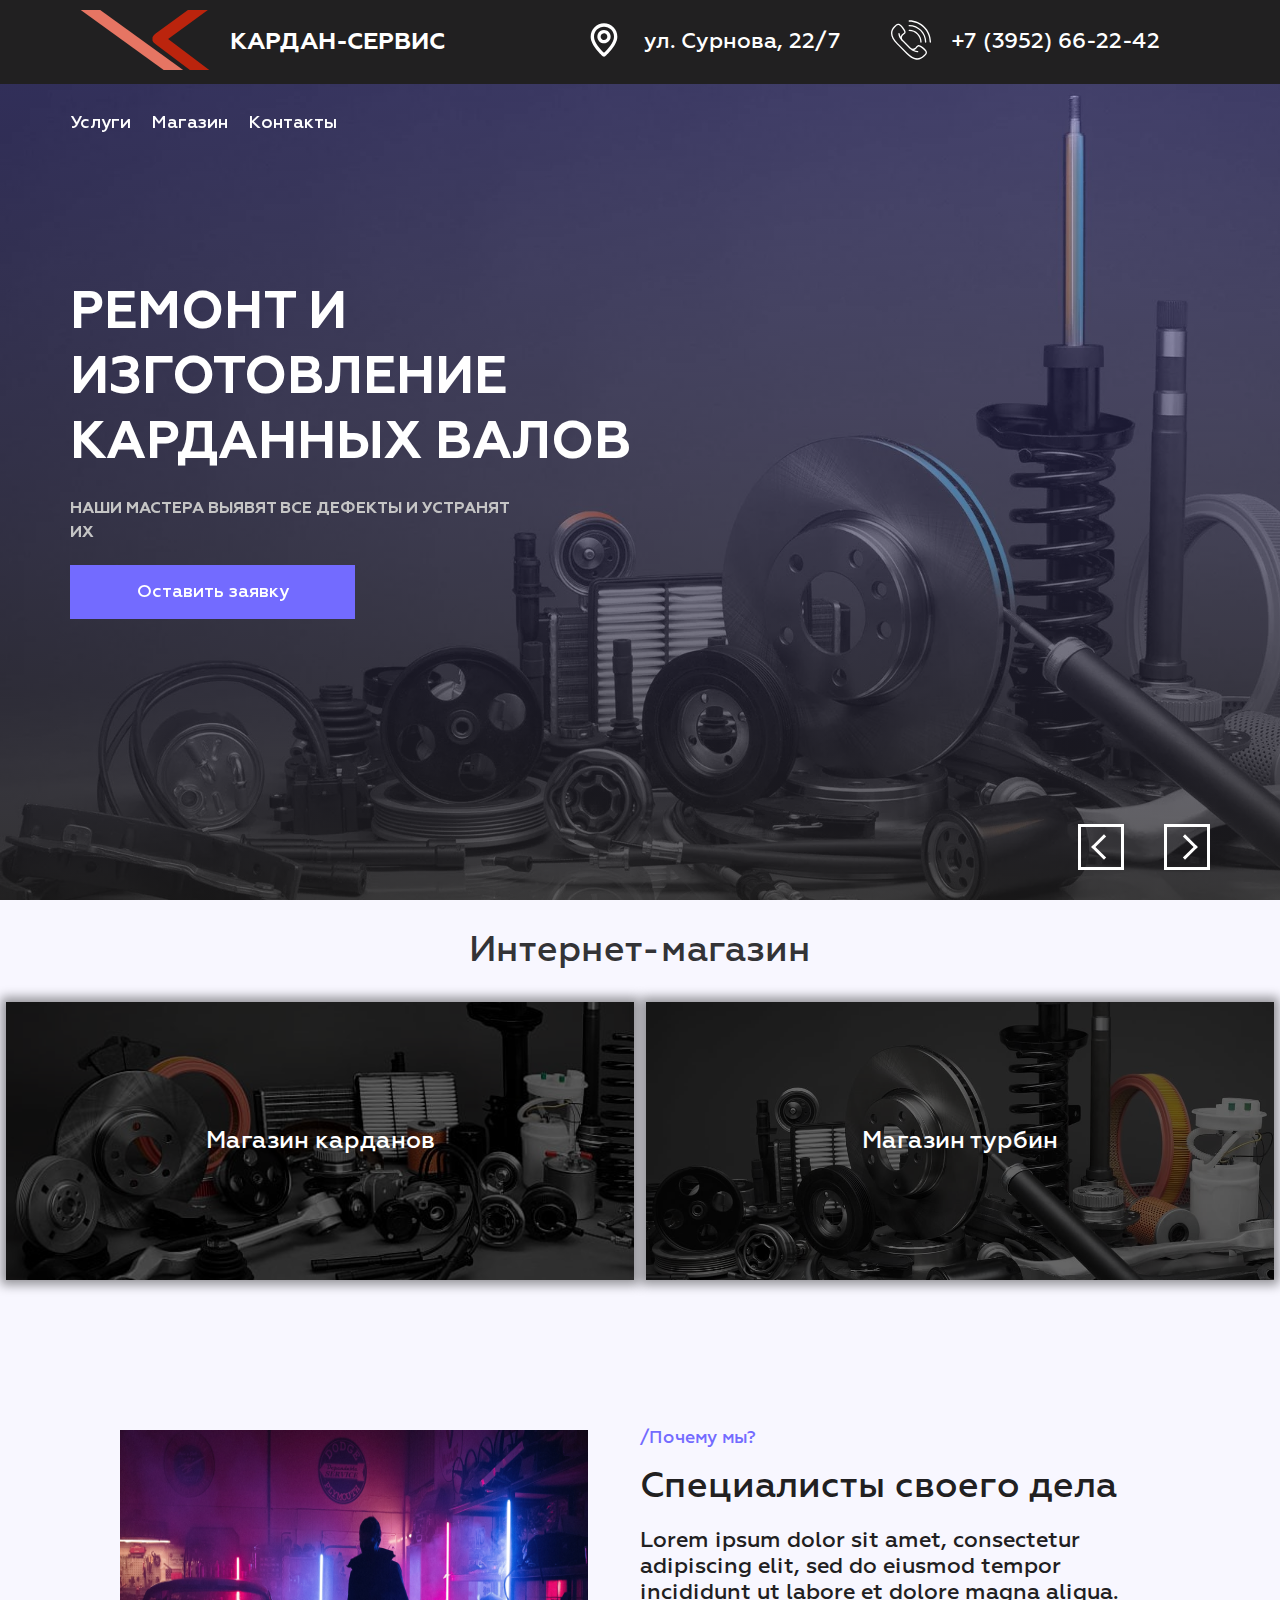
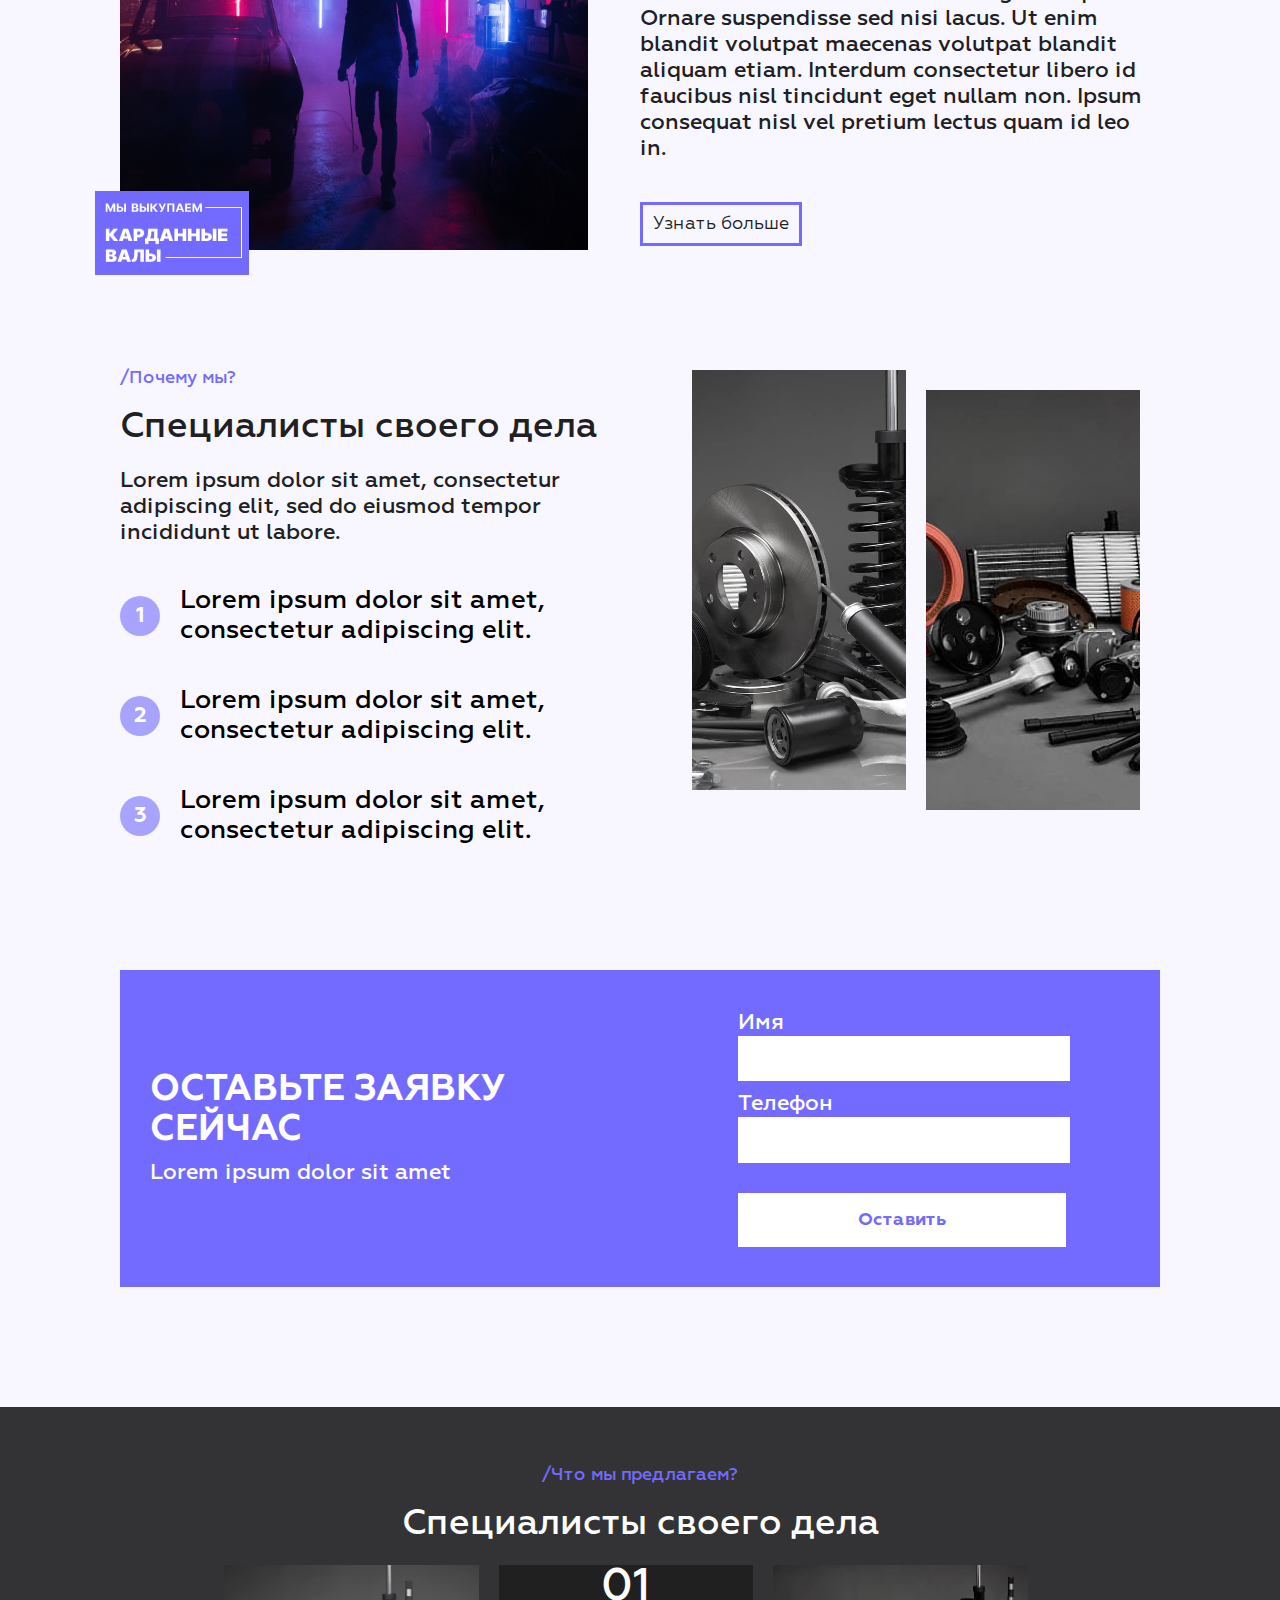
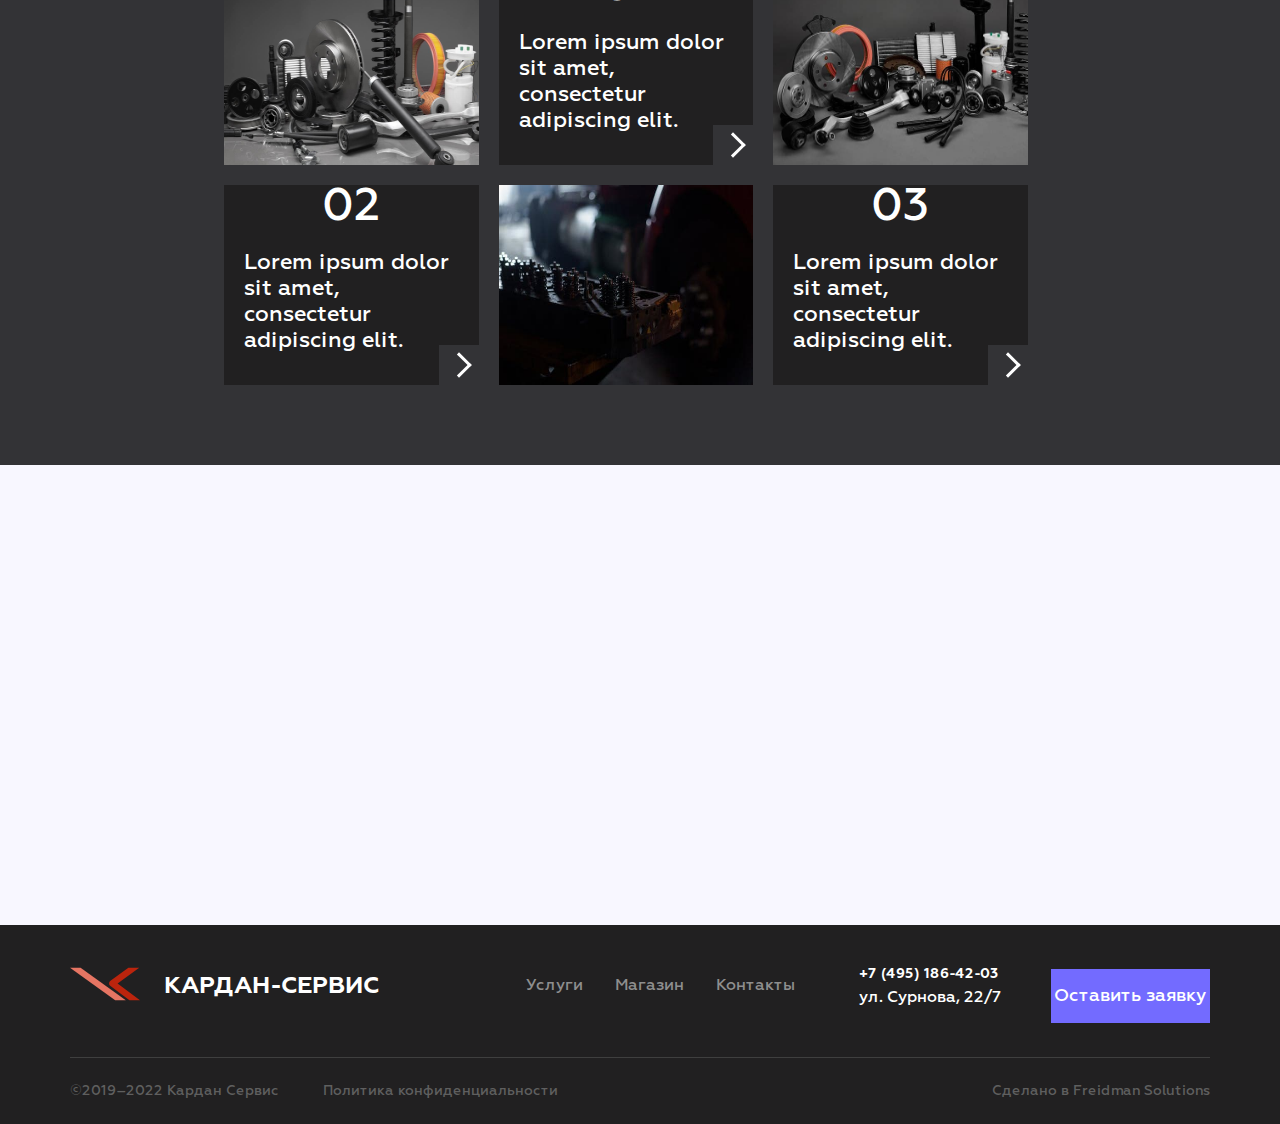
==== commit 9a202eb7: "7:07PM Commit Still shop updates" ====
--- a/index.html
+++ b/index.html
@@ -1 +1 @@
-<!DOCTYPE html><html lang="en"><head><meta charset="UTF-8"><meta http-equiv="X-UA-Compatible" content="IE=edge"><meta name="viewport" content="width=device-width, initial-scale=1.0"><link rel="stylesheet" href="./style.min.css"><link rel="shortcut icon" href="./assets/images/content/logo_custom.svg" type="image/x-icon"><title>Кардан-сервис: главная страница</title></head><body> <header class="header"> <div class="header-row header-row--fixed"> <div class="header-logo"> <img src="./assets/images/content/logo_custom.svg" alt=""></div><div class="header-caption">Кардан-сервис</div><div class="header-address"> <div class="address-logo"> <img src="./assets/images/content/mapMarker.svg" alt=""></div><div class="address-value">ул. Сурнова, 22/7</div></div><div class="header-phone"> <div class="phone-logo"> <img src="./assets/images/content/phoneCall.svg" alt=""></div><a class="phone-value" href="">+7 (3952) 66-22-42 </a></div></div><div class="header-row header-row--static"> <div class="header-navigation"> <a href="#services">Услуги</a><a href="#shop">Магазин</a><a href="#contacts">Контакты </a></div></div></header><main class="main" id="toMain"><div class="main--greeting"><div class="swiper swiper-greeting" id="greetingSwiper"><div class="swiper-wrapper"> <div class="swiper-slide"> <div class="slider-container container--kardan"><div class="header">Ремонт и изготовление карданных валов</div><div class="subheader">Наши мастера выявят все дефекты и устранят их</div><div class="apply-btn">Оставить заявку</div></div></div><div class="swiper-slide"> <div class="slider-container container--rotor"><div class="header">Балансировка и обслуживание роторов</div><div class="subheader">Наши мастера выявят все дефекты и устранят их</div><div class="apply-btn">Оставить заявку</div></div></div><div class="swiper-slide"> <div class="slider-container container--turbo"><div class="header">Ремонт и обслуживание турбин</div><div class="subheader">Наши мастера выявят все дефекты и устранят их</div><div class="apply-btn">Оставить заявку</div></div></div><div class="swiper-slide"> <div class="slider-container container--shop"><div class="header">Наш интернет-магазин</div><div class="subheader">Узнайте, какие услуги актуальные и сколько они стоят</div><div class="apply-btn">Перейти</div></div></div></div><div class="swiper-pagination"> </div><div class="swiper-navigation"> <div class="swiper-button-prev"> </div><div class="swiper-button-next"></div></div></div></div><div class="main--shop shop-parent" id="shop"> <div class="row"><div class="container"> <div class="shop-image shop-image--kardan"> </div><div class="shop-image shop-image--turbo"> </div></div></div></div><div class="main--kardan kardan-parent" id="services"><div class="image-container"> <img src="./assets/images/content/repair-main.jpg" alt=""><div class="kardan-parent__badge-icon"> <img src="./assets/images/content/badge.png" alt=""></div></div><div class="content-container"><div class="kardan-parent__title">/Почему мы?</div><div class="kardan-parent__subtitle">Специалисты своего дела</div><div class="kardan-parent__content">Lorem ipsum dolor sit amet, consectetur adipiscing elit, sed do eiusmod tempor incididunt ut labore et dolore magna aliqua. Ornare suspendisse sed nisi lacus. Ut enim blandit volutpat maecenas volutpat blandit aliquam etiam. Interdum consectetur libero id faucibus nisl tincidunt eget nullam non. Ipsum consequat nisl vel pretium lectus quam id leo in. </div><div class="kardan-parent__button">Узнать больше</div></div></div><div class="main--benefits benefits-parent"> <div class="content-container"> <div class="benefits-parent__title">/Почему мы?</div><div class="benefits-parent__subtitle">Специалисты своего дела</div><div class="benefits-parent__content">Lorem ipsum dolor sit amet, consectetur adipiscing elit, sed do eiusmod tempor incididunt ut labore.</div><div class="benefits-parent__list"> <div class="benefits-parent__item"> <div class="benefits-parent__counter">1</div><div class="benefits-parent__value">Lorem ipsum dolor sit amet, consectetur adipiscing elit.</div></div><div class="benefits-parent__item"> <div class="benefits-parent__counter">2</div><div class="benefits-parent__value">Lorem ipsum dolor sit amet, consectetur adipiscing elit.</div></div><div class="benefits-parent__item"> <div class="benefits-parent__counter">3</div><div class="benefits-parent__value">Lorem ipsum dolor sit amet, consectetur adipiscing elit.</div></div></div></div><div class="images-container"> <div class="image-container image-container--first"></div><div class="image-container image-container--second"></div></div></div><div class="main--form form-parent"> <form class="form-container"><div class="container"> <div class="form-parent__title">Оставьте заявку сейчас</div><div class="form-parent__subtitle"> Lorem ipsum dolor sit amet</div></div><div class="form-apply"><label class="form-parent__label" for="userName">Имя<input class="form-parent__input" type="text"></label><label class="form-parent__label" for="userName">Телефон<input class="form-parent__input" type="text"></label><button class="form-parent__button" type="submit">Оставить</button></div></form></div><div class="main--navigation navigation-parent"> <div class="navigation-parent__title">/Что мы предлагаем?</div><div class="navigation-parent__subtitle">Специалисты своего дела</div><div class="navigation-parent__container"> <div class="navigation-parent__image"> <img src="./assets/images/content/main_bg.jpg" alt=""></div><div class="navigation-parent__service"><div class="navigation-parent__counter">01</div><div class="navigation-parent__description">Lorem ipsum dolor sit amet, consectetur adipiscing elit.</div><a class="navigation-parent__more" href="/turbo/"> </a></div><div class="navigation-parent__image"> <img src="./assets/images/content/main_bg2.jpg" alt=""></div><div class="navigation-parent__service"> <div class="navigation-parent__counter">02</div><div class="navigation-parent__description">Lorem ipsum dolor sit amet, consectetur adipiscing elit.</div><a class="navigation-parent__more" href="/turbo/"> </a></div><div class="navigation-parent__image"> <img src="./assets/images/content/main_bg3.jpg" alt=""></div><div class="navigation-parent__service">       <div class="navigation-parent__counter">03</div><div class="navigation-parent__description">Lorem ipsum dolor sit amet, consectetur adipiscing elit.</div><a class="navigation-parent__more" href="/turbo/"> </a></div></div></div><div class="map-container" id="contacts"> <div class="map"></div></div></main><footer class="footer" id="toFooter"> <div class="footer-row footer-row--expanded"> <div class="logo-container"><a href="#toMain"> <img class="logo" id="toMain" src="./assets/images/content/logo_custom.svg" alt="Company Logo"></a><span class="logo-caption">Кардан-Сервис</span></div><div class="mobile-container mobile-container--second-to-column"><div class="navigation"><a class="navigation-link" href="#services">Услуги</a><a class="navigation-link" href="#shop">Магазин</a><a class="navigation-link" href="#contacts">Контакты</a></div><div class="mobile-container mobile-container--first-to-column"><div class="contacts"> <a href="tel:+74951864203">+7 (495) 186-42-03 </a><div class="address">ул. Сурнова, 22/7</div></div><div class="apply">Оставить заявку</div></div></div></div><div class="footer-row"> <div class="company-info"><span class="company-name">©2019–2022 Кардан Сервис</span><span class="company-privacy">Политика конфиденциальности</span></div><div class="developer-info">Сделано в Freidman Solutions</div></div></footer><script src="./assets/js/jquery.min.js"></script><script src="https://api-maps.yandex.ru/2.1/?apikey=db32f154-f5b8-442a-bb04-5f55f07bbae7&amp;lang=ru_RU" type="text/javascript"> </script><script src="./assets/js/plugins.min.js"> </script><script src="./assets/js/main.min.js"> </script></body></html>+<!DOCTYPE html><html lang="en"><head><meta charset="UTF-8"><meta http-equiv="X-UA-Compatible" content="IE=edge"><meta name="viewport" content="width=device-width, initial-scale=1.0"><link rel="stylesheet" href="./style.min.css"><link rel="shortcut icon" href="./assets/images/content/logo_custom.svg" type="image/x-icon"><title>Кардан-сервис: главная страница</title></head><body> <header class="header"> <div class="header-row header-row--fixed"> <div class="header-logo"> <img src="./assets/images/content/logo_custom.svg" alt=""></div><div class="header-caption">Кардан-сервис</div><div class="header-address"> <div class="address-logo"> <img src="./assets/images/content/mapMarker.svg" alt=""></div><div class="address-value">ул. Сурнова, 22/7</div></div><div class="header-phone"> <div class="phone-logo"> <img src="./assets/images/content/phoneCall.svg" alt=""></div><a class="phone-value" href="">+7 (3952) 66-22-42 </a></div></div><div class="header-row header-row--static"> <div class="header-navigation"> <a href="#services">Услуги</a><a href="#shop">Магазин</a><a href="#contacts">Контакты </a></div></div></header><main class="main" id="toMain"><div class="main--greeting"><div class="swiper swiper-greeting" id="greetingSwiper"><div class="swiper-wrapper"> <div class="swiper-slide"> <div class="slider-container container--kardan"><div class="header">Ремонт и изготовление карданных валов</div><div class="subheader">Наши мастера выявят все дефекты и устранят их</div><div class="apply-btn">Оставить заявку</div></div></div><div class="swiper-slide"> <div class="slider-container container--rotor"><div class="header">Балансировка и обслуживание роторов</div><div class="subheader">Наши мастера выявят все дефекты и устранят их</div><div class="apply-btn">Оставить заявку</div></div></div><div class="swiper-slide"> <div class="slider-container container--turbo"><div class="header">Ремонт и обслуживание турбин</div><div class="subheader">Наши мастера выявят все дефекты и устранят их</div><div class="apply-btn">Оставить заявку</div></div></div><div class="swiper-slide"> <div class="slider-container container--shop"><div class="header">Наш интернет-магазин</div><div class="subheader">Узнайте, какие услуги актуальные и сколько они стоят</div><div class="apply-btn">Перейти</div></div></div></div><div class="swiper-pagination"> </div><div class="swiper-navigation"> <div class="swiper-button-prev"> </div><div class="swiper-button-next"></div></div></div></div><div class="main--shop shop-parent" id="shop"> <div class="shop-parent__subtitle">Интернет-магазин</div><div class="row"><div class="container"> <div class="shop-image shop-image--kardan"> </div><div class="shop-image shop-image--turbo"> </div></div></div></div><div class="main--kardan kardan-parent" id="services"><div class="image-container"> <img src="./assets/images/content/repair-main.jpg" alt=""><div class="kardan-parent__badge-icon"> <img src="./assets/images/content/badge.png" alt=""></div></div><div class="content-container"><div class="kardan-parent__title">/Почему мы?</div><div class="kardan-parent__subtitle">Специалисты своего дела</div><div class="kardan-parent__content">Lorem ipsum dolor sit amet, consectetur adipiscing elit, sed do eiusmod tempor incididunt ut labore et dolore magna aliqua. Ornare suspendisse sed nisi lacus. Ut enim blandit volutpat maecenas volutpat blandit aliquam etiam. Interdum consectetur libero id faucibus nisl tincidunt eget nullam non. Ipsum consequat nisl vel pretium lectus quam id leo in. </div><div class="kardan-parent__button">Узнать больше</div></div></div><div class="main--benefits benefits-parent"> <div class="content-container"> <div class="benefits-parent__title">/Почему мы?</div><div class="benefits-parent__subtitle">Специалисты своего дела</div><div class="benefits-parent__content">Lorem ipsum dolor sit amet, consectetur adipiscing elit, sed do eiusmod tempor incididunt ut labore.</div><div class="benefits-parent__list"> <div class="benefits-parent__item"> <div class="benefits-parent__counter">1</div><div class="benefits-parent__value">Lorem ipsum dolor sit amet, consectetur adipiscing elit.</div></div><div class="benefits-parent__item"> <div class="benefits-parent__counter">2</div><div class="benefits-parent__value">Lorem ipsum dolor sit amet, consectetur adipiscing elit.</div></div><div class="benefits-parent__item"> <div class="benefits-parent__counter">3</div><div class="benefits-parent__value">Lorem ipsum dolor sit amet, consectetur adipiscing elit.</div></div></div></div><div class="images-container"> <div class="image-container image-container--first"></div><div class="image-container image-container--second"></div></div></div><div class="main--form form-parent"> <form class="form-container"><div class="container"> <div class="form-parent__title">Оставьте заявку сейчас</div><div class="form-parent__subtitle"> Lorem ipsum dolor sit amet</div></div><div class="form-apply"><label class="form-parent__label" for="userName">Имя<input class="form-parent__input" type="text"></label><label class="form-parent__label" for="userName">Телефон<input class="form-parent__input" type="text"></label><button class="form-parent__button" type="submit">Оставить</button></div></form></div><div class="main--navigation navigation-parent"> <div class="navigation-parent__title">/Что мы предлагаем?</div><div class="navigation-parent__subtitle">Специалисты своего дела</div><div class="navigation-parent__container"> <div class="navigation-parent__image"> <img src="./assets/images/content/main_bg.jpg" alt=""></div><div class="navigation-parent__service"><div class="navigation-parent__counter">01</div><div class="navigation-parent__description">Lorem ipsum dolor sit amet, consectetur adipiscing elit.</div><a class="navigation-parent__more" href="/turbo/"> </a></div><div class="navigation-parent__image"> <img src="./assets/images/content/main_bg2.jpg" alt=""></div><div class="navigation-parent__service"> <div class="navigation-parent__counter">02</div><div class="navigation-parent__description">Lorem ipsum dolor sit amet, consectetur adipiscing elit.</div><a class="navigation-parent__more" href="/turbo/"> </a></div><div class="navigation-parent__image"> <img src="./assets/images/content/main_bg3.jpg" alt=""></div><div class="navigation-parent__service">       <div class="navigation-parent__counter">03</div><div class="navigation-parent__description">Lorem ipsum dolor sit amet, consectetur adipiscing elit.</div><a class="navigation-parent__more" href="/turbo/"> </a></div></div></div><div class="map-container" id="contacts"> <div class="map"></div></div></main><footer class="footer" id="toFooter"> <div class="footer-row footer-row--expanded"> <div class="logo-container"><a href="#toMain"> <img class="logo" id="toMain" src="./assets/images/content/logo_custom.svg" alt="Company Logo"></a><span class="logo-caption">Кардан-Сервис</span></div><div class="mobile-container mobile-container--second-to-column"><div class="navigation"><a class="navigation-link" href="#services">Услуги</a><a class="navigation-link" href="#shop">Магазин</a><a class="navigation-link" href="#contacts">Контакты</a></div><div class="mobile-container mobile-container--first-to-column"><div class="contacts"> <a href="tel:+74951864203">+7 (495) 186-42-03 </a><div class="address">ул. Сурнова, 22/7</div></div><div class="apply">Оставить заявку</div></div></div></div><div class="footer-row"> <div class="company-info"><span class="company-name">©2019–2022 Кардан Сервис</span><span class="company-privacy">Политика конфиденциальности</span></div><div class="developer-info">Сделано в Freidman Solutions</div></div></footer><script src="./assets/js/jquery.min.js"></script><script src="https://api-maps.yandex.ru/2.1/?apikey=db32f154-f5b8-442a-bb04-5f55f07bbae7&amp;lang=ru_RU" type="text/javascript"> </script><script src="./assets/js/plugins.min.js"> </script><script src="./assets/js/main.min.js"> </script></body></html>--- a/style.min.css
+++ b/style.min.css
@@ -1,3 +1,3 @@
 @charset 'UTF-8';@-webkit-keyframes fade{0%,to{top:0;opacity:1}}@keyframes fade{0%,to{top:0;opacity:1}}@font-face{font-family:'Montserrat';font-weight:300;font-style:normal;src:url(./assets/fonts/Montserrat-Light.ttf)}@font-face{font-family:'Montserrat';font-weight:400;font-style:normal;src:url(./assets/fonts/Montserrat-Thin.ttf)}@font-face{font-family:'Montserrat';font-weight:500;font-style:normal;src:url(./assets/fonts/Montserrat-Regular.ttf)}@font-face{font-family:'Montserrat';font-weight:600;font-style:normal;src:url(./assets/fonts/Montserrat-Medium.ttf)}@font-face{font-family:'Montserrat';font-weight:800;font-style:normal;src:url(./assets/fonts/Montserrat-Bold.ttf)}@font-face{font-family:'Montserrat';font-weight:900;font-style:normal;src:url(./assets/fonts/Montserrat-ExtraBold.ttf)}@font-face{font-family:'Geometria';font-weight:500;font-style:italic;src:url(./assets/fonts/Geometria-MediumItalic.eot);src:local('./assets/fonts/Geometria MediumItalic'),local('./assets/fonts/Geometria-MediumItalic'),url(./assets/fonts/Geometria-MediumItalic.eot?#iefix) format('embedded-opentype'),url(./assets/fonts/Geometria-MediumItalic.woff) format('woff'),url(./assets/fonts/Geometria-MediumItalic.ttf) format('truetype')}@font-face{font-family:'Geometria';font-weight:400;font-style:italic;src:url(./assets/fonts/Geometria-Italic.eot);src:local('./assets/fonts/Geometria Italic'),local('./assets/fonts/Geometria-Italic'),url(./assets/fonts/Geometria-Italic.eot?#iefix) format('embedded-opentype'),url(./assets/fonts/Geometria-Italic.woff) format('woff'),url(./assets/fonts/Geometria-Italic.ttf) format('truetype')}@font-face{font-family:'Geometria';font-weight:900;font-style:normal;src:url(./assets/fonts/Geometria-Heavy.eot);src:local('./assets/fonts/Geometria Heavy'),local('./assets/fonts/Geometria-Heavy'),url(./assets/fonts/Geometria-Heavy.eot?#iefix) format('embedded-opentype'),url(./assets/fonts/Geometria-Heavy.woff) format('woff'),url(./assets/fonts/Geometria-Heavy.ttf) format('truetype')}@font-face{font-family:'Geometria';font-weight:800;font-style:italic;src:url(./assets/fonts/Geometria-ExtraBoldItalic.eot);src:local('./assets/fonts/Geometria ExtraBoldItalic'),local('./assets/fonts/Geometria-ExtraBoldItalic'),url(./assets/fonts/Geometria-ExtraBoldItalic.eot?#iefix) format('embedded-opentype'),url(./assets/fonts/Geometria-ExtraBoldItalic.woff) format('woff'),url(./assets/fonts/Geometria-ExtraBoldItalic.ttf) format('truetype')}@font-face{font-family:'Geometria';font-weight:500;font-style:normal;src:url(./assets/fonts/Geometria-Medium.eot);src:local('./assets/fonts/Geometria Medium'),local('./assets/fonts/Geometria-Medium'),url(./assets/fonts/Geometria-Medium.eot?#iefix) format('embedded-opentype'),url(./assets/fonts/Geometria-Medium.woff) format('woff'),url(./assets/fonts/Geometria-Medium.ttf) format('truetype')}@font-face{font-family:'Geometria';font-weight:700;font-style:italic;src:url(./assets/fonts/Geometria-BoldItalic.eot);src:local('./assets/fonts/Geometria BoldItalic'),local('./assets/fonts/Geometria-BoldItalic'),url(./assets/fonts/Geometria-BoldItalic.eot?#iefix) format('embedded-opentype'),url(./assets/fonts/Geometria-BoldItalic.woff) format('woff'),url(./assets/fonts/Geometria-BoldItalic.ttf) format('truetype')}@font-face{font-family:'Geometria';font-weight:300;font-style:italic;src:url(./assets/fonts/Geometria-LightItalic.eot);src:local('./assets/fonts/Geometria LightItalic'),local('./assets/fonts/Geometria-LightItalic'),url(./assets/fonts/Geometria-LightItalic.eot?#iefix) format('embedded-opentype'),url(./assets/fonts/Geometria-LightItalic.woff) format('woff'),url(./assets/fonts/Geometria-LightItalic.ttf) format('truetype')}@font-face{font-family:'Geometria';font-weight:900;font-style:italic;src:url(./assets/fonts/Geometria-HeavyItalic.eot);src:local('./assets/fonts/Geometria HeavyItalic'),local('./assets/fonts/Geometria-HeavyItalic'),url(./assets/fonts/Geometria-HeavyItalic.eot?#iefix) format('embedded-opentype'),url(./assets/fonts/Geometria-HeavyItalic.woff) format('woff'),url(./assets/fonts/Geometria-HeavyItalic.ttf) format('truetype')}@font-face{font-family:'Geometria';font-weight:400;font-style:normal;src:url(./assets/fonts/Geometria.eot);src:local('./assets/fonts/Geometria'),url(./assets/fonts/Geometria.eot?#iefix) format('embedded-opentype'),url(./assets/fonts/Geometria.woff) format('woff'),url(./assets/fonts/Geometria.ttf) format('truetype')}@font-face{font-family:'Geometria';font-weight:700;font-style:normal;src:url(./assets/fonts/Geometria-Bold.eot);src:local('./assets/fonts/Geometria Bold'),local('./assets/fonts/Geometria-Bold'),url(./assets/fonts/Geometria-Bold.eot?#iefix) format('embedded-opentype'),url(./assets/fonts/Geometria-Bold.woff) format('woff'),url(./assets/fonts/Geometria-Bold.ttf) format('truetype')}@font-face{font-family:'Geometria';font-weight:800;font-style:normal;src:url(./assets/fonts/Geometria-ExtraBold.eot);src:local('./assets/fonts/Geometria ExtraBold'),local('./assets/fonts/Geometria-ExtraBold'),url(./assets/fonts/Geometria-ExtraBold.eot?#iefix) format('embedded-opentype'),url(./assets/fonts/Geometria-ExtraBold.woff) format('woff'),url(./assets/fonts/Geometria-ExtraBold.ttf) format('truetype')}@font-face{font-family:'Geometria';font-weight:100;font-style:italic;src:url(./assets/fonts/Geometria-ThinItalic.eot);src:local('./assets/fonts/Geometria ThinItalic'),local('./assets/fonts/Geometria-ThinItalic'),url(./assets/fonts/Geometria-ThinItalic.eot?#iefix) format('embedded-opentype'),url(./assets/fonts/Geometria-ThinItalic.woff) format('woff'),url(./assets/fonts/Geometria-ThinItalic.ttf) format('truetype')}@font-face{font-family:'Geometria';font-weight:200;font-style:italic;src:url(./assets/fonts/Geometria-ExtraLightItalic.eot);src:local('./assets/fonts/Geometria ExtraLightItalic'),local('./assets/fonts/Geometria-ExtraLightItalic'),url(./assets/fonts/Geometria-ExtraLightItalic.eot?#iefix) format('embedded-opentype'),url(./assets/fonts/Geometria-ExtraLightItalic.woff) format('woff'),url(./assets/fonts/Geometria-ExtraLightItalic.ttf) format('truetype')}@font-face{font-family:'Geometria';font-weight:300;font-style:normal;src:url(./assets/fonts/Geometria-Light.eot);src:local('./assets/fonts/Geometria Light'),local('./assets/fonts/Geometria-Light'),url(./assets/fonts/Geometria-Light.eot?#iefix) format('embedded-opentype'),url(./assets/fonts/Geometria-Light.woff) format('woff'),url(./assets/fonts/Geometria-Light.ttf) format('truetype')}@font-face{font-family:'Geometria';font-weight:200;font-style:normal;src:url(./assets/fonts/Geometria-ExtraLight.eot);src:local('./assets/fonts/Geometria ExtraLight'),local('./assets/fonts/Geometria-ExtraLight'),url(./assets/fonts/Geometria-ExtraLight.eot?#iefix) format('embedded-opentype'),url(./assets/fonts/Geometria-ExtraLight.woff) format('woff'),url(./assets/fonts/Geometria-ExtraLight.ttf) format('truetype')}
 /*! normalize.css v8.0.0 | MIT License | github.com/necolas/normalize.css */
-@-webkit-keyframes swiper-preloader-spin{to{-webkit-transform:rotate(360deg);transform:rotate(360deg)}}@keyframes swiper-preloader-spin{to{-webkit-transform:rotate(360deg);transform:rotate(360deg)}}@-webkit-keyframes a{to{-webkit-transform:rotate(1turn);transform:rotate(1turn)}}@keyframes a{to{-webkit-transform:rotate(1turn);transform:rotate(1turn)}}html{line-height:1.15;-webkit-text-size-adjust:100%}hr{overflow:visible;box-sizing:content-box;height:0}a{background-color:transparent}abbr[title]{text-decoration:underline dotted;border-bottom:none;-webkit-text-decoration:underline dotted}sub,sup{line-height:0;position:relative}sub{bottom:-.25em}sup{top:-.5em}button,input,optgroup,select,textarea{font-family:inherit;font-size:100%;line-height:1.15;margin:0}button,input{overflow:visible}button,select{text-transform:none}[type=button],[type=reset],[type=submit],button{-webkit-appearance:button}[type=button]::-moz-focus-inner,[type=reset]::-moz-focus-inner,[type=submit]::-moz-focus-inner,button::-moz-focus-inner{padding:0;border-style:none}[type=button]:-moz-focusring,[type=reset]:-moz-focusring,[type=submit]:-moz-focusring,button:-moz-focusring{outline:1px dotted ButtonText}legend{display:table;box-sizing:border-box;max-width:100%;white-space:normal;color:inherit}progress{vertical-align:baseline}textarea{overflow:auto}[type=checkbox],[type=radio]{box-sizing:border-box;padding:0}[type=number]::-webkit-inner-spin-button,[type=number]::-webkit-outer-spin-button{height:auto}[type=search]{outline-offset:-2px;-webkit-appearance:textfield}[type=search]::-webkit-search-decoration{-webkit-appearance:none}::-webkit-file-upload-button{font:inherit;-webkit-appearance:button}summary{display:list-item}[hidden],template{display:none}a,abbr,acronym,address,applet,article,aside,audio,b,big,blockquote,body,canvas,caption,center,cite,code,dd,del,details,dfn,div,dl,dt,em,embed,fieldset,figcaption,figure,footer,form,h1,h2,h3,h4,h5,h6,header,hgroup,html,i,iframe,img,ins,kbd,label,legend,li,mark,menu,nav,object,ol,output,p,pre,q,ruby,s,samp,section,small,span,strike,strong,sub,summary,sup,table,tbody,td,tfoot,th,thead,time,tr,tt,u,ul,var,video{font:inherit;font-size:100%;margin:0;padding:0;vertical-align:baseline;border:0}article,aside,details,figcaption,figure,footer,header,hgroup,menu,nav,section{display:block}body{line-height:1;position:relative;overflow-x:hidden;cursor:default;background-color:#f8f7ff}ol,ul{list-style:none}blockquote,q{quotes:none}blockquote:after,blockquote:before,q:after,q:before{content:none}table{border-spacing:0;border-collapse:collapse}.swiper-container{position:relative;z-index:1;overflow:hidden;margin-right:auto;margin-left:auto;padding:0;list-style:none}.swiper-container-no-flexbox .swiper-slide{float:left}.swiper-container-vertical>.swiper-wrapper{flex-direction:column}.swiper-slide,.swiper-wrapper{position:relative;width:100%;height:100%;transition-property:transform;transition-property:transform,-webkit-transform}.swiper-wrapper{z-index:1;display:flex;box-sizing:content-box}.swiper-container-android .swiper-slide,.swiper-wrapper{-webkit-transform:translate3d(0,0,0);transform:translate3d(0,0,0)}.swiper-container-multirow>.swiper-wrapper{flex-wrap:wrap}.swiper-container-free-mode>.swiper-wrapper{margin:0 auto;transition-timing-function:ease-out}.swiper-slide{flex-shrink:0}.swiper-slide-invisible-blank{visibility:hidden}.swiper-container-autoheight,.swiper-container-autoheight .swiper-slide{height:auto}.swiper-container-autoheight .swiper-wrapper{transition-property:transform,height;transition-property:transform,height,-webkit-transform;align-items:flex-start}.swiper-container-3d{-webkit-perspective:1200px;perspective:1200px}.swiper-container-3d .swiper-cube-shadow,.swiper-container-3d .swiper-slide,.swiper-container-3d .swiper-slide-shadow-bottom,.swiper-container-3d .swiper-slide-shadow-left,.swiper-container-3d .swiper-slide-shadow-right,.swiper-container-3d .swiper-slide-shadow-top,.swiper-container-3d .swiper-wrapper{-webkit-transform-style:preserve-3d;transform-style:preserve-3d}.swiper-container-3d .swiper-slide-shadow-bottom,.swiper-container-3d .swiper-slide-shadow-left,.swiper-container-3d .swiper-slide-shadow-right,.swiper-container-3d .swiper-slide-shadow-top{position:absolute;z-index:10;top:0;left:0;width:100%;height:100%;pointer-events:none}.swiper-container-3d .swiper-slide-shadow-left{background-image:linear-gradient(to left,rgba(0,0,0,.5),transparent)}.swiper-container-3d .swiper-slide-shadow-right{background-image:linear-gradient(to right,rgba(0,0,0,.5),transparent)}.swiper-container-3d .swiper-slide-shadow-top{background-image:linear-gradient(to top,rgba(0,0,0,.5),transparent)}.swiper-container-3d .swiper-slide-shadow-bottom{background-image:linear-gradient(to bottom,rgba(0,0,0,.5),transparent)}.swiper-container-wp8-horizontal,.swiper-container-wp8-horizontal>.swiper-wrapper{touch-action:pan-y}.swiper-container-wp8-vertical,.swiper-container-wp8-vertical>.swiper-wrapper{touch-action:pan-x}.swiper-button-next,.swiper-button-prev{position:absolute;z-index:10;top:50%;width:27px;height:44px;margin-top:-22px;cursor:pointer;background-repeat:no-repeat;background-position:center;background-size:27px 44px}.swiper-button-next.swiper-button-disabled,.swiper-button-prev.swiper-button-disabled{cursor:auto;pointer-events:none;opacity:.35}.swiper-button-prev,.swiper-container-rtl .swiper-button-next{right:auto;left:10px;background-image:url(data:image/svg+xml;charset=utf-8,%3Csvg%20xmlns%3D\'http%3A%2F%2Fwww.w3.org%2F2000%2Fsvg\'%20viewBox%3D\'0%200%2027%2044\'%3E%3Cpath%20d%3D\'M0%2C22L22%2C0l2.1%2C2.1L4.2%2C22l19.9%2C19.9L22%2C44L0%2C22L0%2C22L0%2C22z\'%20fill%3D\'%23007aff\'%2F%3E%3C%2Fsvg%3E)}.swiper-button-next,.swiper-container-rtl .swiper-button-prev{right:10px;left:auto;background-image:url(data:image/svg+xml;charset=utf-8,%3Csvg%20xmlns%3D\'http%3A%2F%2Fwww.w3.org%2F2000%2Fsvg\'%20viewBox%3D\'0%200%2027%2044\'%3E%3Cpath%20d%3D\'M27%2C22L27%2C22L5%2C44l-2.1-2.1L22.8%2C22L2.9%2C2.1L5%2C0L27%2C22L27%2C22z\'%20fill%3D\'%23007aff\'%2F%3E%3C%2Fsvg%3E)}.swiper-button-prev.swiper-button-white,.swiper-container-rtl .swiper-button-next.swiper-button-white{background-image:url(data:image/svg+xml;charset=utf-8,%3Csvg%20xmlns%3D\'http%3A%2F%2Fwww.w3.org%2F2000%2Fsvg\'%20viewBox%3D\'0%200%2027%2044\'%3E%3Cpath%20d%3D\'M0%2C22L22%2C0l2.1%2C2.1L4.2%2C22l19.9%2C19.9L22%2C44L0%2C22L0%2C22L0%2C22z\'%20fill%3D\'%23ffffff\'%2F%3E%3C%2Fsvg%3E)}.swiper-button-next.swiper-button-white,.swiper-container-rtl .swiper-button-prev.swiper-button-white{background-image:url(data:image/svg+xml;charset=utf-8,%3Csvg%20xmlns%3D\'http%3A%2F%2Fwww.w3.org%2F2000%2Fsvg\'%20viewBox%3D\'0%200%2027%2044\'%3E%3Cpath%20d%3D\'M27%2C22L27%2C22L5%2C44l-2.1-2.1L22.8%2C22L2.9%2C2.1L5%2C0L27%2C22L27%2C22z\'%20fill%3D\'%23ffffff\'%2F%3E%3C%2Fsvg%3E)}.swiper-button-prev.swiper-button-black,.swiper-container-rtl .swiper-button-next.swiper-button-black{background-image:url(data:image/svg+xml;charset=utf-8,%3Csvg%20xmlns%3D\'http%3A%2F%2Fwww.w3.org%2F2000%2Fsvg\'%20viewBox%3D\'0%200%2027%2044\'%3E%3Cpath%20d%3D\'M0%2C22L22%2C0l2.1%2C2.1L4.2%2C22l19.9%2C19.9L22%2C44L0%2C22L0%2C22L0%2C22z\'%20fill%3D\'%23000000\'%2F%3E%3C%2Fsvg%3E)}.swiper-button-next.swiper-button-black,.swiper-container-rtl .swiper-button-prev.swiper-button-black{background-image:url(data:image/svg+xml;charset=utf-8,%3Csvg%20xmlns%3D\'http%3A%2F%2Fwww.w3.org%2F2000%2Fsvg\'%20viewBox%3D\'0%200%2027%2044\'%3E%3Cpath%20d%3D\'M27%2C22L27%2C22L5%2C44l-2.1-2.1L22.8%2C22L2.9%2C2.1L5%2C0L27%2C22L27%2C22z\'%20fill%3D\'%23000000\'%2F%3E%3C%2Fsvg%3E)}.swiper-button-lock{display:none}.swiper-pagination{position:absolute;z-index:10;transition:300ms opacity;-webkit-transform:translate3d(0,0,0);transform:translate3d(0,0,0);text-align:center}.swiper-pagination.swiper-pagination-hidden{opacity:0}.swiper-container-horizontal>.swiper-pagination-bullets,.swiper-pagination-custom,.swiper-pagination-fraction{bottom:10px;left:0;width:100%}.swiper-pagination-bullets-dynamic{font-size:0;overflow:hidden}.swiper-pagination-bullets-dynamic .swiper-pagination-bullet{position:relative;-webkit-transform:scale(.33);transform:scale(.33)}.swiper-pagination-bullets-dynamic .swiper-pagination-bullet-active,.swiper-pagination-bullets-dynamic .swiper-pagination-bullet-active-main{-webkit-transform:scale(1);transform:scale(1)}.swiper-pagination-bullets-dynamic .swiper-pagination-bullet-active-prev{-webkit-transform:scale(.66);transform:scale(.66)}.swiper-pagination-bullets-dynamic .swiper-pagination-bullet-active-prev-prev{-webkit-transform:scale(.33);transform:scale(.33)}.swiper-pagination-bullets-dynamic .swiper-pagination-bullet-active-next{-webkit-transform:scale(.66);transform:scale(.66)}.swiper-pagination-bullets-dynamic .swiper-pagination-bullet-active-next-next{-webkit-transform:scale(.33);transform:scale(.33)}.swiper-pagination-bullet{display:inline-block;width:8px;height:8px;opacity:.2;border-radius:100%;background:#000}button.swiper-pagination-bullet{margin:0;padding:0;border:0;box-shadow:none;-webkit-appearance:none;-moz-appearance:none;appearance:none}.swiper-pagination-clickable .swiper-pagination-bullet{cursor:pointer}.swiper-pagination-bullet-active{opacity:1;background:#007aff}.swiper-container-vertical>.swiper-pagination-bullets{top:50%;right:10px;-webkit-transform:translate3d(0,-50%,0);transform:translate3d(0,-50%,0)}.swiper-container-vertical>.swiper-pagination-bullets .swiper-pagination-bullet{display:block;margin:6px 0}.swiper-container-vertical>.swiper-pagination-bullets.swiper-pagination-bullets-dynamic{top:50%;width:8px;-webkit-transform:translateY(-50%);transform:translateY(-50%)}.swiper-container-vertical>.swiper-pagination-bullets.swiper-pagination-bullets-dynamic .swiper-pagination-bullet{display:inline-block;transition:200ms transform,200ms top;transition:200ms transform,200ms top,200ms -webkit-transform}.swiper-container-horizontal>.swiper-pagination-bullets .swiper-pagination-bullet{margin:0 4px}.swiper-container-horizontal>.swiper-pagination-bullets.swiper-pagination-bullets-dynamic{left:50%;-webkit-transform:translateX(-50%);transform:translateX(-50%);white-space:nowrap}.swiper-container-horizontal>.swiper-pagination-bullets.swiper-pagination-bullets-dynamic .swiper-pagination-bullet{transition:200ms transform,200ms left;transition:200ms transform,200ms left,200ms -webkit-transform}.swiper-container-horizontal.swiper-container-rtl>.swiper-pagination-bullets-dynamic .swiper-pagination-bullet{transition:200ms transform,200ms right;transition:200ms transform,200ms right,200ms -webkit-transform}.swiper-pagination-progressbar{position:absolute;background:rgba(0,0,0,.25)}.swiper-pagination-progressbar .swiper-pagination-progressbar-fill{position:absolute;top:0;left:0;width:100%;height:100%;-webkit-transform:scale(0);transform:scale(0);-webkit-transform-origin:left top;transform-origin:left top;background:#007aff}.swiper-container-rtl .swiper-pagination-progressbar .swiper-pagination-progressbar-fill{-webkit-transform-origin:right top;transform-origin:right top}.swiper-container-horizontal>.swiper-pagination-progressbar,.swiper-container-vertical>.swiper-pagination-progressbar.swiper-pagination-progressbar-opposite{top:0;left:0;width:100%;height:4px}.swiper-container-horizontal>.swiper-pagination-progressbar.swiper-pagination-progressbar-opposite,.swiper-container-vertical>.swiper-pagination-progressbar{top:0;left:0;width:4px;height:100%}.swiper-pagination-progressbar.swiper-pagination-white .swiper-pagination-progressbar-fill,.swiper-pagination-white .swiper-pagination-bullet-active{background:#fff}.swiper-pagination-progressbar.swiper-pagination-white{background:rgba(255,255,255,.25)}.swiper-pagination-black .swiper-pagination-bullet-active,.swiper-pagination-progressbar.swiper-pagination-black .swiper-pagination-progressbar-fill{background:#000}.swiper-pagination-progressbar.swiper-pagination-black{background:rgba(0,0,0,.25)}.swiper-pagination-lock{display:none}.swiper-scrollbar{position:relative;border-radius:10px;background:rgba(0,0,0,.1);-ms-touch-action:none}.swiper-container-horizontal>.swiper-scrollbar{position:absolute;z-index:50;bottom:3px;left:1%;width:98%;height:5px}.swiper-container-vertical>.swiper-scrollbar{position:absolute;z-index:50;top:1%;right:3px;width:5px;height:98%}.swiper-scrollbar-drag{position:relative;top:0;left:0;width:100%;height:100%;border-radius:10px;background:rgba(0,0,0,.5)}.swiper-scrollbar-cursor-drag{cursor:move}.swiper-scrollbar-lock{display:none}.swiper-zoom-container{display:flex;width:100%;height:100%;text-align:center;justify-content:center;align-items:center}.swiper-zoom-container>canvas,.swiper-zoom-container>img,.swiper-zoom-container>svg{max-width:100%;max-height:100%;-o-object-fit:contain;object-fit:contain}.swiper-slide-zoomed{cursor:move}.swiper-lazy-preloader{position:absolute;z-index:10;top:50%;left:50%;width:42px;height:42px;margin-top:-21px;margin-left:-21px;-webkit-transform-origin:50%;transform-origin:50%;-webkit-animation:swiper-preloader-spin 1s steps(12,end) infinite;animation:swiper-preloader-spin 1s steps(12,end) infinite}.swiper-lazy-preloader:after{display:block;width:100%;height:100%;content:'';background-image:url("data:image/svg+xml;charset=utf-8,%3Csvg%20viewBox%3D\'0%200%20120%20120\'%20xmlns%3D\'http%3A%2F%2Fwww.w3.org%2F2000%2Fsvg\'%20xmlns%3Axlink%3D\'http%3A%2F%2Fwww.w3.org%2F1999%2Fxlink\'%3E%3Cdefs%3E%3Cline%20id%3D\'l\'%20x1%3D\'60\'%20x2%3D\'60\'%20y1%3D\'7\'%20y2%3D\'27\'%20stroke%3D\'%236c6c6c\'%20stroke-width%3D\'11\'%20stroke-linecap%3D\'round\'%2F%3E%3C%2Fdefs%3E%3Cg%3E%3Cuse%20xlink%3Ahref%3D\'%23l\'%20opacity%3D\'.27\'%2F%3E%3Cuse%20xlink%3Ahref%3D\'%23l\'%20opacity%3D\'.27\'%20transform%3D\'rotate(30%2060%2C60)\'%2F%3E%3Cuse%20xlink%3Ahref%3D\'%23l\'%20opacity%3D\'.27\'%20transform%3D\'rotate(60%2060%2C60)\'%2F%3E%3Cuse%20xlink%3Ahref%3D\'%23l\'%20opacity%3D\'.27\'%20transform%3D\'rotate(90%2060%2C60)\'%2F%3E%3Cuse%20xlink%3Ahref%3D\'%23l\'%20opacity%3D\'.27\'%20transform%3D\'rotate(120%2060%2C60)\'%2F%3E%3Cuse%20xlink%3Ahref%3D\'%23l\'%20opacity%3D\'.27\'%20transform%3D\'rotate(150%2060%2C60)\'%2F%3E%3Cuse%20xlink%3Ahref%3D\'%23l\'%20opacity%3D\'.37\'%20transform%3D\'rotate(180%2060%2C60)\'%2F%3E%3Cuse%20xlink%3Ahref%3D\'%23l\'%20opacity%3D\'.46\'%20transform%3D\'rotate(210%2060%2C60)\'%2F%3E%3Cuse%20xlink%3Ahref%3D\'%23l\'%20opacity%3D\'.56\'%20transform%3D\'rotate(240%2060%2C60)\'%2F%3E%3Cuse%20xlink%3Ahref%3D\'%23l\'%20opacity%3D\'.66\'%20transform%3D\'rotate(270%2060%2C60)\'%2F%3E%3Cuse%20xlink%3Ahref%3D\'%23l\'%20opacity%3D\'.75\'%20transform%3D\'rotate(300%2060%2C60)\'%2F%3E%3Cuse%20xlink%3Ahref%3D\'%23l\'%20opacity%3D\'.85\'%20transform%3D\'rotate(330%2060%2C60)\'%2F%3E%3C%2Fg%3E%3C%2Fsvg%3E");background-repeat:no-repeat;background-position:50%;background-size:100%}.swiper-lazy-preloader-white:after{background-image:url("data:image/svg+xml;charset=utf-8,%3Csvg%20viewBox%3D\'0%200%20120%20120\'%20xmlns%3D\'http%3A%2F%2Fwww.w3.org%2F2000%2Fsvg\'%20xmlns%3Axlink%3D\'http%3A%2F%2Fwww.w3.org%2F1999%2Fxlink\'%3E%3Cdefs%3E%3Cline%20id%3D\'l\'%20x1%3D\'60\'%20x2%3D\'60\'%20y1%3D\'7\'%20y2%3D\'27\'%20stroke%3D\'%23fff\'%20stroke-width%3D\'11\'%20stroke-linecap%3D\'round\'%2F%3E%3C%2Fdefs%3E%3Cg%3E%3Cuse%20xlink%3Ahref%3D\'%23l\'%20opacity%3D\'.27\'%2F%3E%3Cuse%20xlink%3Ahref%3D\'%23l\'%20opacity%3D\'.27\'%20transform%3D\'rotate(30%2060%2C60)\'%2F%3E%3Cuse%20xlink%3Ahref%3D\'%23l\'%20opacity%3D\'.27\'%20transform%3D\'rotate(60%2060%2C60)\'%2F%3E%3Cuse%20xlink%3Ahref%3D\'%23l\'%20opacity%3D\'.27\'%20transform%3D\'rotate(90%2060%2C60)\'%2F%3E%3Cuse%20xlink%3Ahref%3D\'%23l\'%20opacity%3D\'.27\'%20transform%3D\'rotate(120%2060%2C60)\'%2F%3E%3Cuse%20xlink%3Ahref%3D\'%23l\'%20opacity%3D\'.27\'%20transform%3D\'rotate(150%2060%2C60)\'%2F%3E%3Cuse%20xlink%3Ahref%3D\'%23l\'%20opacity%3D\'.37\'%20transform%3D\'rotate(180%2060%2C60)\'%2F%3E%3Cuse%20xlink%3Ahref%3D\'%23l\'%20opacity%3D\'.46\'%20transform%3D\'rotate(210%2060%2C60)\'%2F%3E%3Cuse%20xlink%3Ahref%3D\'%23l\'%20opacity%3D\'.56\'%20transform%3D\'rotate(240%2060%2C60)\'%2F%3E%3Cuse%20xlink%3Ahref%3D\'%23l\'%20opacity%3D\'.66\'%20transform%3D\'rotate(270%2060%2C60)\'%2F%3E%3Cuse%20xlink%3Ahref%3D\'%23l\'%20opacity%3D\'.75\'%20transform%3D\'rotate(300%2060%2C60)\'%2F%3E%3Cuse%20xlink%3Ahref%3D\'%23l\'%20opacity%3D\'.85\'%20transform%3D\'rotate(330%2060%2C60)\'%2F%3E%3C%2Fg%3E%3C%2Fsvg%3E")}.swiper-container .swiper-notification{position:absolute;z-index:-1000;top:0;left:0;pointer-events:none;opacity:0}.swiper-container-fade.swiper-container-free-mode .swiper-slide{transition-timing-function:ease-out}.swiper-container-fade .swiper-slide{transition-property:opacity;pointer-events:none}.swiper-container-fade .swiper-slide .swiper-slide{pointer-events:none}.swiper-container-fade .swiper-slide-active,.swiper-container-fade .swiper-slide-active .swiper-slide-active{pointer-events:auto}.swiper-container-cube,.swiper-container-flip{overflow:visible}.swiper-container-cube .swiper-slide{z-index:1;visibility:hidden;width:100%;height:100%;-webkit-transform-origin:0 0;transform-origin:0 0;pointer-events:none;-webkit-backface-visibility:hidden;backface-visibility:hidden}.swiper-container-cube .swiper-slide .swiper-slide{pointer-events:none}.swiper-container-cube.swiper-container-rtl .swiper-slide{-webkit-transform-origin:100% 0;transform-origin:100% 0}.swiper-container-cube .swiper-slide-active .swiper-slide-active{pointer-events:auto}.swiper-container-cube .swiper-slide-active,.swiper-container-cube .swiper-slide-next,.swiper-container-cube .swiper-slide-next+.swiper-slide,.swiper-container-cube .swiper-slide-prev{visibility:visible;pointer-events:auto}.swiper-container-cube .swiper-slide-shadow-bottom,.swiper-container-cube .swiper-slide-shadow-left,.swiper-container-cube .swiper-slide-shadow-right,.swiper-container-cube .swiper-slide-shadow-top{z-index:0;-webkit-backface-visibility:hidden;backface-visibility:hidden}.swiper-container-cube .swiper-cube-shadow{position:absolute;z-index:0;bottom:0;left:0;width:100%;height:100%;opacity:.6;background:#000;-webkit-filter:blur(50px);filter:blur(50px)}.swiper-container-flip .swiper-slide{z-index:1;pointer-events:none;-webkit-backface-visibility:hidden;backface-visibility:hidden}.swiper-container-flip .swiper-slide .swiper-slide{pointer-events:none}.swiper-container-flip .swiper-slide-active,.swiper-container-flip .swiper-slide-active .swiper-slide-active{pointer-events:auto}.swiper-container-flip .swiper-slide-shadow-bottom,.swiper-container-flip .swiper-slide-shadow-left,.swiper-container-flip .swiper-slide-shadow-right,.swiper-container-flip .swiper-slide-shadow-top{z-index:0;-webkit-backface-visibility:hidden;backface-visibility:hidden}.swiper-container-coverflow .swiper-wrapper{-ms-perspective:1200px}body.compensate-for-scrollbar{overflow:hidden}.fancybox-active{height:auto}.fancybox-is-hidden{position:absolute!important;top:-9999px;left:-9999px;visibility:hidden;margin:0}.fancybox-container{position:fixed;z-index:99992;top:0;left:0;width:100%;height:100%;-webkit-transform:translateZ(0);transform:translateZ(0);outline:0;-webkit-backface-visibility:hidden;-webkit-tap-highlight-color:transparent;touch-action:manipulation}.fancybox-container *{box-sizing:border-box}.fancybox-bg,.fancybox-inner,.fancybox-outer,.fancybox-stage{position:absolute;top:0;right:0;bottom:0;left:0}.fancybox-outer{overflow-y:auto;-webkit-overflow-scrolling:touch}.fancybox-bg{transition-timing-function:cubic-bezier(.47,0,.74,.71);transition-duration:inherit;transition-property:opacity;opacity:0;background:#1e1e1e}.fancybox-is-open .fancybox-bg{transition-timing-function:cubic-bezier(.22,.61,.36,1);opacity:.9}.fancybox-caption{visibility:hidden;transition:opacity .25s ease,visibility 0s ease .25s;direction:ltr}.fancybox-caption,.fancybox-infobar,.fancybox-toolbar{position:absolute;opacity:0}.fancybox-infobar,.fancybox-navigation .fancybox-button,.fancybox-toolbar{z-index:99997;visibility:hidden;transition:opacity .25s ease,visibility 0s ease .25s;direction:ltr}.fancybox-show-caption .fancybox-caption,.fancybox-show-infobar .fancybox-infobar,.fancybox-show-nav .fancybox-navigation .fancybox-button,.fancybox-show-toolbar .fancybox-toolbar{visibility:visible;transition:opacity .25s ease 0s,visibility 0s ease 0s;opacity:1}.fancybox-infobar{font-size:13px;line-height:44px;top:0;left:0;min-width:44px;height:44px;padding:0 10px;-webkit-user-select:none;-moz-user-select:none;-ms-user-select:none;user-select:none;pointer-events:none;color:#ccc;-webkit-font-smoothing:subpixel-antialiased;mix-blend-mode:difference;-webkit-touch-callout:none}.fancybox-toolbar{top:0;right:0}.fancybox-stage{z-index:99994;overflow:visible;-webkit-transform:translateZ(0);transform:translateZ(0);direction:ltr}.fancybox-is-open .fancybox-stage{overflow:hidden}.fancybox-slide{position:absolute;z-index:99994;top:0;left:0;display:none;overflow:auto;width:100%;height:100%;padding:44px;transition-property:transform,opacity;transition-property:transform,opacity,-webkit-transform;text-align:center;white-space:normal;outline:0;-webkit-backface-visibility:hidden;-webkit-overflow-scrolling:touch}.fancybox-slide:before{font-size:0;display:inline-block;width:0;height:100%;content:'';vertical-align:middle}.fancybox-is-sliding .fancybox-slide,.fancybox-slide--current,.fancybox-slide--next,.fancybox-slide--previous{display:block}.fancybox-slide--image{overflow:hidden;padding:44px 0}.fancybox-slide--image:before{display:none}.fancybox-slide--html{padding:6px}.fancybox-content{position:relative;display:inline-block;overflow:auto;max-width:100%;margin:0;padding:44px;text-align:left;vertical-align:middle;background:#fff;-webkit-overflow-scrolling:touch}.fancybox-slide--image .fancybox-content{position:absolute;z-index:99995;top:0;left:0;overflow:visible;max-width:none;padding:0;-webkit-user-select:none;-moz-user-select:none;-ms-user-select:none;user-select:none;transition-property:transform,opacity;transition-property:transform,opacity,-webkit-transform;-webkit-transform-origin:top left;transform-origin:top left;-webkit-animation-timing-function:cubic-bezier(.5,0,.14,1);animation-timing-function:cubic-bezier(.5,0,.14,1);background:0 0;background-repeat:no-repeat;background-size:100% 100%;-webkit-backface-visibility:hidden}.fancybox-can-zoomOut .fancybox-content{cursor:zoom-out}.fancybox-can-zoomIn .fancybox-content{cursor:zoom-in}.fancybox-can-pan .fancybox-content,.fancybox-can-swipe .fancybox-content{cursor:-webkit-grab;cursor:grab}.fancybox-is-grabbing .fancybox-content{cursor:-webkit-grabbing;cursor:grabbing}.fancybox-container [data-selectable=true]{cursor:text}.fancybox-image,.fancybox-spaceball{position:absolute;top:0;left:0;width:100%;max-width:none;height:100%;max-height:none;margin:0;padding:0;-webkit-user-select:none;-moz-user-select:none;-ms-user-select:none;user-select:none;border:0;background:0 0}.fancybox-spaceball{z-index:1}.fancybox-slide--iframe .fancybox-content,.fancybox-slide--map .fancybox-content,.fancybox-slide--pdf .fancybox-content,.fancybox-slide--video .fancybox-content{overflow:visible;width:100%;height:100%;padding:0}.fancybox-slide--video .fancybox-content{background:#000}.fancybox-slide--map .fancybox-content{background:#e5e3df}.fancybox-slide--iframe .fancybox-content{background:#fff}.fancybox-iframe,.fancybox-video{display:block;overflow:hidden;width:100%;height:100%;margin:0;padding:0;border:0;background:0 0}.fancybox-iframe{position:absolute;top:0;left:0}.fancybox-error{width:100%;max-width:400px;padding:40px;cursor:default;background:#fff}.fancybox-error p{font-size:16px;line-height:20px;margin:0;padding:0;color:#444}.fancybox-button{position:relative;display:inline-block;visibility:inherit;width:44px;height:44px;margin:0;padding:10px;cursor:pointer;transition:color .2s;vertical-align:top;border:0;border-radius:0;background:rgba(30,30,30,.6);box-shadow:none;color:#ccc}.fancybox-button:link,.fancybox-button:visited{color:#ccc}.fancybox-button:hover{color:#fff}.fancybox-button:focus{outline:0}.fancybox-button.fancybox-focus{outline:1px dotted}.fancybox-button[disabled],.fancybox-button[disabled]:hover{cursor:default;color:#888;outline:0}.fancybox-button div{height:100%}.fancybox-button svg{position:relative;display:block;overflow:visible;width:100%;height:100%}.fancybox-button svg path{fill:currentColor;stroke-width:0}.fancybox-button--fsenter svg:nth-child(2),.fancybox-button--fsexit svg:nth-child(1),.fancybox-button--pause svg:nth-child(1),.fancybox-button--play svg:nth-child(2){display:none}.fancybox-progress{position:absolute;z-index:99998;top:0;right:0;left:0;height:2px;transition-timing-function:linear;transition-property:transform;transition-property:transform,-webkit-transform;-webkit-transform:scaleX(0);transform:scaleX(0);-webkit-transform-origin:0;transform-origin:0;background:#ff5268}.fancybox-close-small{position:absolute;z-index:401;top:-44px;right:-12px;padding:8px;cursor:pointer;opacity:.8;color:#ccc;border:0;border-radius:0;background:0 0}.fancybox-close-small:hover{opacity:1;color:#fff}.fancybox-slide--html .fancybox-close-small{top:0;right:0;padding:10px;color:currentColor}.fancybox-slide--image.fancybox-is-scaling .fancybox-content{overflow:hidden}.fancybox-is-scaling .fancybox-close-small,.fancybox-is-zoomable.fancybox-can-pan .fancybox-close-small{display:none}.fancybox-navigation .fancybox-button{position:absolute;top:calc(50% - 50px);width:70px;height:100px;opacity:0;background-clip:content-box}.fancybox-navigation .fancybox-button div{padding:7px}.fancybox-navigation .fancybox-button--arrow_left{left:0;padding:31px 26px 31px 6px}.fancybox-navigation .fancybox-button--arrow_right{right:0;padding:31px 6px 31px 26px}.fancybox-caption{font-size:14px;font-weight:400;line-height:1.5;z-index:99996;right:0;bottom:0;left:0;padding:25px 44px;text-align:center;color:#eee}.fancybox-caption:before{position:absolute;z-index:-1;top:-44px;right:0;bottom:0;left:0;display:block;content:'';pointer-events:none;background-image:url([data-uri]);background-repeat:repeat-x;background-size:contain}.fancybox-caption a,.fancybox-caption a:link,.fancybox-caption a:visited{text-decoration:none;color:#ccc}.fancybox-caption a:hover{text-decoration:underline;color:#fff}.fancybox-loading{position:absolute;z-index:99999;top:50%;left:50%;width:50px;height:50px;margin:-25px 0 0 -25px;padding:0;-webkit-animation:a 1s linear infinite;animation:a 1s linear infinite;opacity:.7;border:4px solid #888;border-bottom-color:#fff;border-radius:50%;background:0 0}.fancybox-animated{transition-timing-function:cubic-bezier(0,0,.25,1)}.fancybox-fx-slide.fancybox-slide--previous{-webkit-transform:translate3d(-100%,0,0);transform:translate3d(-100%,0,0);opacity:0}.fancybox-fx-slide.fancybox-slide--next{-webkit-transform:translate3d(100%,0,0);transform:translate3d(100%,0,0);opacity:0}.fancybox-fx-slide.fancybox-slide--current{-webkit-transform:translateZ(0);transform:translateZ(0);opacity:1}.fancybox-fx-fade.fancybox-slide--next,.fancybox-fx-fade.fancybox-slide--previous{transition-timing-function:cubic-bezier(.19,1,.22,1);opacity:0}.fancybox-fx-fade.fancybox-slide--current{opacity:1}.fancybox-fx-zoom-in-out.fancybox-slide--previous{-webkit-transform:scale3d(1.5,1.5,1.5);transform:scale3d(1.5,1.5,1.5);opacity:0}.fancybox-fx-zoom-in-out.fancybox-slide--next{-webkit-transform:scale3d(.5,.5,.5);transform:scale3d(.5,.5,.5);opacity:0}.fancybox-fx-zoom-in-out.fancybox-slide--current{-webkit-transform:scaleX(1);transform:scaleX(1);opacity:1}.fancybox-fx-rotate.fancybox-slide--previous{-webkit-transform:rotate(-1turn);transform:rotate(-1turn);opacity:0}.fancybox-fx-rotate.fancybox-slide--next{-webkit-transform:rotate(1turn);transform:rotate(1turn);opacity:0}.fancybox-fx-rotate.fancybox-slide--current{-webkit-transform:rotate(0deg);transform:rotate(0deg);opacity:1}.fancybox-fx-circular.fancybox-slide--previous{-webkit-transform:scale3d(0,0,0) translate3d(-100%,0,0);transform:scale3d(0,0,0) translate3d(-100%,0,0);opacity:0}.fancybox-fx-circular.fancybox-slide--next{-webkit-transform:scale3d(0,0,0) translate3d(100%,0,0);transform:scale3d(0,0,0) translate3d(100%,0,0);opacity:0}.fancybox-fx-circular.fancybox-slide--current{-webkit-transform:scaleX(1) translateZ(0);transform:scaleX(1) translateZ(0);opacity:1}.fancybox-fx-tube.fancybox-slide--previous{-webkit-transform:translate3d(-100%,0,0) scale(.1) skew(-10deg);transform:translate3d(-100%,0,0) scale(.1) skew(-10deg)}.fancybox-fx-tube.fancybox-slide--next{-webkit-transform:translate3d(100%,0,0) scale(.1) skew(10deg);transform:translate3d(100%,0,0) scale(.1) skew(10deg)}.fancybox-fx-tube.fancybox-slide--current{-webkit-transform:translateZ(0) scale(1);transform:translateZ(0) scale(1)}@media (max-height:576px){.fancybox-caption{padding:12px}.fancybox-slide{padding-right:6px;padding-left:6px}.fancybox-slide--image{padding:6px 0}.fancybox-close-small{right:-6px}.fancybox-slide--image .fancybox-close-small{top:0;right:0;width:36px;height:36px;padding:6px;opacity:1;color:#f2f4f6;background:#4e4e4e}}.fancybox-share{max-width:90%;padding:30px;text-align:center;border-radius:3px;background:#f4f4f4}.fancybox-share h1{font-size:35px;font-weight:700;margin:0 0 20px;color:#222}.fancybox-share p{margin:0;padding:0}.fancybox-share__button{font-size:14px;font-weight:700;line-height:40px;display:inline-block;min-width:130px;margin:0 5px 10px;padding:0 15px;-webkit-user-select:none;-moz-user-select:none;-ms-user-select:none;user-select:none;transition:all .2s;white-space:nowrap;text-decoration:none;border:0;border-radius:3px}.fancybox-share__button:link,.fancybox-share__button:visited{color:#fff}.fancybox-share__button:hover{text-decoration:none}.fancybox-share__button--fb{background:#3b5998}.fancybox-share__button--fb:hover{background:#344e86}.fancybox-share__button--pt{background:#bd081d}.fancybox-share__button--pt:hover{background:#aa0719}.fancybox-share__button--tw{background:#1da1f2}.fancybox-share__button--tw:hover{background:#0d95e8}.fancybox-share__button svg{position:relative;top:-1px;width:25px;height:25px;margin-right:7px;vertical-align:middle}.fancybox-share__button svg path{fill:#fff}.fancybox-share__input{font-size:14px;width:100%;margin:10px 0 0;padding:10px 15px;color:#5d5b5b;border:0;border-bottom:1px solid #d7d7d7;border-radius:0;outline:0;background:0 0}.fancybox-thumbs{position:absolute;z-index:99995;top:0;right:0;bottom:0;display:none;width:212px;margin:0;padding:2px 2px 4px;background:#ddd;-webkit-overflow-scrolling:touch;-ms-overflow-style:-ms-autohiding-scrollbar;-webkit-tap-highlight-color:transparent}.fancybox-thumbs-x{overflow-x:auto;overflow-y:hidden}.fancybox-show-thumbs .fancybox-thumbs{display:block}.fancybox-show-thumbs .fancybox-inner{right:212px}.fancybox-thumbs__list{font-size:0;position:relative;overflow-x:hidden;overflow-y:auto;width:100%;height:100%;margin:0;padding:0;list-style:none;white-space:nowrap}.fancybox-thumbs-x .fancybox-thumbs__list{overflow:hidden}.fancybox-thumbs-y .fancybox-thumbs__list::-webkit-scrollbar{width:7px}.fancybox-thumbs-y .fancybox-thumbs__list::-webkit-scrollbar-track{border-radius:10px;background:#fff;box-shadow:inset 0 0 6px rgba(0,0,0,.3)}.fancybox-thumbs-y .fancybox-thumbs__list::-webkit-scrollbar-thumb{border-radius:10px;background:#2a2a2a}.fancybox-thumbs__list a{position:relative;float:left;overflow:hidden;width:100px;max-width:calc(50% - 4px);height:75px;max-height:calc(100% - 8px);margin:2px;padding:0;cursor:pointer;outline:0;background-color:rgba(0,0,0,.1);background-repeat:no-repeat;background-position:50%;background-size:cover;-webkit-backface-visibility:hidden;backface-visibility:hidden;-webkit-tap-highlight-color:transparent}.fancybox-thumbs__list a:before{position:absolute;z-index:99991;top:0;right:0;bottom:0;left:0;content:'';transition:all .2s cubic-bezier(.25,.46,.45,.94);opacity:0;border:6px solid #ff5268}.fancybox-thumbs__list a:focus:before{opacity:.5}.fancybox-thumbs__list a.fancybox-thumbs-active:before{opacity:1}@media (max-width:576px){.fancybox-thumbs{width:110px}.fancybox-show-thumbs .fancybox-inner{right:110px}.fancybox-thumbs__list a{max-width:calc(100% - 10px)}}html{font-family:'Geometria';font-weight:500;scroll-behavior:smooth}body::-webkit-scrollbar-thumb{background-color:#f8f7ff}body::-webkit-scrollbar-track{background-color:#736bff}body::-webkit-scrollbar{width:10px}.apply-btn{font-size:18px;line-height:26px;display:flex;width:25%;margin-top:20px;padding:14px 0;transition:all .3s ease;color:#fff;background-color:#736bff;align-items:center;justify-content:center}.apply-btn:hover{cursor:pointer;-webkit-transform:scale(1.1);transform:scale(1.1)}.map-container{width:100vw;height:400px;margin-top:60px}.map-container #map{width:100%;height:100%}.header{display:flex;flex-direction:column;width:100%;align-items:start}.footer,.header .header-row{display:flex;width:calc(100% - 140px);padding:10px 70px;align-items:center}.header .header-row--fixed{position:fixed;z-index:100;top:0;left:0;background-color:#212021}.header .header-row--static{position:absolute;z-index:99;top:100px;left:0}.header .header-row .header-logo{margin-right:10px}.header .header-row .header-logo img{width:150px;height:60px}.header .header-row .header-caption{font-size:24px;font-weight:700;line-height:28px;margin-right:auto;text-transform:uppercase;color:#fff}.header .header-row .header-address,.header .header-row .header-phone{display:flex;margin-right:50px;align-items:center}.header .header-row .header-address .address-logo{margin-right:20px}.header .header-row .header-address .address-logo img,.header .header-row .header-phone .phone-logo img{width:40px;height:40px}.header .header-row .header-address .address-value{font-size:22px;font-weight:500;line-height:26px;color:#fff}.header .header-row .header-phone .phone-logo{margin-right:20px}.header .header-row .header-phone .phone-value{font-size:22px;font-weight:500;line-height:26px;transition:all .3s ease;text-decoration:none;color:#fff}.header .header-row .header-phone .phone-value:hover{color:#736bff}.header .header-row .header-navigation{display:flex;margin-right:auto}.header .header-row .header-navigation a{font-size:18px;line-height:26px;margin-right:20px;transition:all .3s ease;text-decoration:none;color:#fff}.header .header-row .header-navigation a:hover{-webkit-transform:scale(1.2);transform:scale(1.2)}.footer{flex-direction:column;padding:24px 70px;background-color:#212021;justify-content:center}.footer .logo-container,.footer .navigation{display:flex;margin-right:auto;align-items:center}.footer .logo-container .logo{width:70px;height:40px;margin-right:24px}.footer .logo-container .logo-caption{font-size:24px;font-weight:700;text-transform:uppercase;color:#fff}.footer .navigation{height:-webkit-fit-content;height:-moz-fit-content;height:32px;margin-right:32px}.footer .navigation .navigation-link{font-size:16px;margin-right:32px;transition:all .3s ease;text-decoration:none;color:#8e8e8e}.footer .navigation .navigation-link:hover{color:#fff}.footer .contacts{width:100%;margin-right:32px}.footer .contacts a{font-size:14px;font-weight:700;text-decoration:none;color:#fff}.footer .contacts .address{font-weight:500;margin-top:8px;color:#fff}.footer .apply{font-size:18px;line-height:26px;display:flex;width:100%;margin-top:20px;padding:14px 0;transition:all .3s ease;color:#fff;background-color:#736bff;align-items:center;justify-content:center}.footer .apply:hover{cursor:pointer;-webkit-transform:scale(1.1);transform:scale(1.1)}.footer .navigation{border:0}.footer .mobile-container,.footer-row{display:flex;width:60%;align-items:center;justify-content:space-between}.footer-row{width:100%;max-width:1410px}.footer-row--expanded{padding-bottom:34px;border-bottom:#3f3f3f 1px solid}.footer-row .company-info,.footer-row .developer-info{font-size:14px;line-height:18px;display:flex;margin-top:24px;margin-right:auto;transition:all .3s ease;color:#5f5f5f}.footer-row .developer-info{margin-right:0;cursor:pointer}.footer-row .company-info span,.footer-row .developer-info span{display:block;margin-right:44px;transition:all .3s ease}.footer-row .company-info a:hover,.footer-row .company-info span:hover,.footer-row .developer-info a:hover,.footer-row .developer-info span:hover{cursor:pointer;color:#fff}.footer-row .company-info a,.footer-row .developer-info a{display:block;margin-right:44px;transition:all .3s ease;color:#5f5f5f}.footer-row .developer-info:hover{color:#fff}.main--greeting{position:relative;width:100%;height:100vh}.main--greeting .swiper{overflow-x:hidden;width:100%;height:100%}.main .kardan-parent .image-container img,.main .kardan-parent__badge-icon img,.main .navigation-parent__image img,.main--greeting .swiper .swiper-wrapper,.main--greeting .swiper .swiper-wrapper .swiper-slide{width:100%;height:100%}.main--greeting .swiper .swiper-wrapper .swiper-slide .slider-container{display:flex;flex-direction:column;width:calc(100% - 140px);height:100%;padding:0 70px;align-items:start;justify-content:center}.main--greeting .swiper .swiper-wrapper .swiper-slide .slider-container .header{font-size:52px;font-weight:700;line-height:65px;width:50%;text-transform:uppercase;color:#fff}.main--greeting .swiper .swiper-wrapper .swiper-slide .slider-container .subheader{font-size:16px;font-weight:700;line-height:24px;width:40%;margin-top:20px;text-transform:uppercase;color:#c5c5c5}.main--greeting .swiper .swiper-wrapper .swiper-slide .container--kardan{background:linear-gradient(360deg,#212021b5 0%,#655cff49 100%),url(./assets/images/content/main_bg4.png);background-size:cover}.main--greeting .swiper .swiper-wrapper .swiper-slide .container--rotor{background:linear-gradient(360deg,#212021b5 0%,#655cff49 100%),url(./assets/images/content/main_rotor.jpg);background-size:cover}.main--greeting .swiper .swiper-wrapper .swiper-slide .container--turbo{background:linear-gradient(360deg,#212021b5 0%,#655cff49 100%),url(./assets/images/content/main_turbo.jpg);background-size:cover}.main--greeting .swiper .swiper-wrapper .swiper-slide .container--shop{background:linear-gradient(360deg,#212021b5 0%,#655cff49 100%),url(./assets/images/content/main_bg4.png);background-size:cover}.main--greeting .swiper .swiper-pagination{bottom:20px;left:70px;width:-webkit-fit-content;width:-moz-fit-content;width:fit-content}.main--greeting .swiper .swiper-pagination .swiper-pagination-bullet{width:40px;height:10px;border-radius:0;background-color:rgba(255,255,255,.5)}.main--greeting .swiper .swiper-navigation{position:absolute;right:70px;bottom:30px;display:flex;width:-webkit-fit-content;width:-moz-fit-content;width:fit-content}.main--greeting .swiper .swiper-navigation .swiper-button-prev{margin-right:40px}.main--greeting .swiper .swiper-navigation .swiper-button-prev::after{position:absolute;top:0;right:0;bottom:0;left:5px;width:15px;height:15px;margin:auto;content:'';transition:all .3s ease;-webkit-transform:rotate(-45deg);transform:rotate(-45deg);border-top:3px solid #fff;border-left:3px solid #fff}.main--greeting .swiper .swiper-navigation .swiper-button-next:hover,.main--greeting .swiper .swiper-navigation .swiper-button-prev:hover{border:3px solid #736bff}.main--greeting .swiper .swiper-navigation .swiper-button-prev:hover::after{border-top:3px solid #736bff;border-left:3px solid #736bff}.main--greeting .swiper .swiper-navigation .swiper-button-next,.main--greeting .swiper .swiper-navigation .swiper-button-prev{position:relative;top:0;right:0;bottom:0;left:0;width:40px;height:40px;transition:all .3s ease;border:3px solid #fff;border-radius:0;background-image:none}.main .navigation-parent__more::after,.main--greeting .swiper .swiper-navigation .swiper-button-next::after{position:absolute;top:0;bottom:0;left:0;width:15px;height:15px;margin:auto;content:'';-webkit-transform:rotate(45deg);transform:rotate(45deg);border-top:3px solid #fff;border-right:3px solid #fff}.main--greeting .swiper .swiper-navigation .swiper-button-next::after{transition:all .3s ease;right:5px}.main--greeting .swiper .swiper-navigation .swiper-button-next:hover::after{border-top:3px solid #736bff;border-right:3px solid #736bff}.main--benefits,.main--kardan{width:calc(100% - 240px);height:calc(60vh - 120px);margin-top:120px;padding:0 120px}.main .kardan-parent{display:flex}.main .kardan-parent .image-container{position:relative;width:45%;margin-right:5%;transition:all .3s ease}.main .kardan-parent .image-container:hover .kardan-parent__badge-icon{-webkit-transform:scale(1.2);transform:scale(1.2)}.main .kardan-parent__badge-icon{position:absolute;bottom:-25px;left:-25px;width:154px;height:84px;transition:all .3s ease}.main .kardan-parent .content-container{display:flex;flex-direction:column;width:50%;align-items:start}.main .kardan-parent__title{font-size:18px;line-height:16px;margin-bottom:20px;color:#736bff}.main .kardan-parent__subtitle{font-size:36px;line-height:42px;margin-bottom:20px;color:#212021}.main .kardan-parent__content{font-size:22px;font-weight:500;line-height:26px;margin-bottom:40px;color:#212021}.main .kardan-parent__button{font-size:18px;font-weight:400;padding:10px;cursor:pointer;transition:all .3s ease;color:#212021;border:3px solid #736bff}.main .kardan-parent__button:hover{-webkit-transform:scale(1.1);transform:scale(1.1)}.main .benefits-parent{display:flex;align-items:start}.main .benefits-parent .content-container{width:50%;margin-right:5%}.main .benefits-parent .images-container{display:flex;width:45%;height:100%}.main .benefits-parent .images-container .image-container{width:50%;height:100%;margin-right:20px}.main .benefits-parent .images-container .image-container--first{background-image:url(./assets/images/content/main_bg.jpg);background-position:50% 0;background-size:cover}.main .benefits-parent .images-container .image-container--second{position:relative;top:20px;background-image:url(./assets/images/content/main_bg2.jpg);background-position:50% 0;background-size:cover}.main .benefits-parent__title{font-size:18px;line-height:16px;margin-bottom:20px;color:#736bff}.main .benefits-parent__subtitle{font-size:36px;line-height:42px;margin-bottom:20px;color:#212021}.main .benefits-parent__content{font-size:22px;font-weight:500;line-height:26px;margin-bottom:40px;color:#212021}.main .benefits-parent__list{display:flex;flex-direction:column;align-items:start}.main .benefits-parent__item{display:flex;margin-bottom:40px;align-items:center}.main .benefits-parent__item:hover .benefits-parent__counter{-webkit-transform:scale(1.2);transform:scale(1.2)}.main .benefits-parent__counter{font-size:22px;font-weight:700;display:flex;width:40px;height:40px;margin-right:20px;transition:.3s ease all;color:#fff;border-radius:50%;background:rgba(115,107,255,.6);align-items:center;justify-content:center}.main .benefits-parent__value{font-size:26px;line-height:30px;width:calc(100% - 60px)}.main--form,.main--navigation{width:calc(100% - 240px);margin-top:180px;padding:0 120px}.main .form-parent .form-container{display:flex;width:calc(100% - 60px);padding:40px 30px;background-color:#736bff;align-items:center}.main .form-parent .form-container .container{display:flex;flex-direction:column;width:60%;align-items:start}.main .form-parent__title{font-size:36px;font-weight:700;line-height:40px;margin-right:80px;margin-bottom:10px;text-transform:uppercase;color:#fff}.main .form-parent__label,.main .form-parent__subtitle{font-size:22px;line-height:26px;color:#fff}.main .form-parent .form-apply{display:flex;flex-direction:column;width:calc(40% - 80px);align-items:start}.main .form-parent__label{width:100%;margin-bottom:10px}.main .form-parent__input{width:100%;padding:10px;color:#212021;border:0;outline:0}.main .form-parent__button{font-size:18px;font-weight:700;line-height:26px;display:flex;width:105%;margin-top:20px;padding:14px 0;transition:all .3s ease;color:#736bff;border:0;outline:0;background-color:#fff;align-items:center;justify-content:center}.main .form-parent__button:hover{cursor:pointer;-webkit-transform:scale(1.1);transform:scale(1.1)}.main--navigation{margin-top:120px;padding:60px 120px}.main .navigation-parent{display:flex;flex-direction:column;background-color:#333336;align-items:center}.main .navigation-parent__title{font-size:18px;line-height:16px;margin-bottom:20px;color:#736bff}.main .navigation-parent__subtitle{font-size:36px;line-height:42px;margin-bottom:20px;color:#fff}.main .navigation-parent__container{display:flex;width:80%;flex-wrap:wrap}.main .navigation-parent__image,.main .navigation-parent__service{width:calc(33% - 20px);height:200px;margin-right:20px;margin-bottom:20px}.main .navigation-parent__service{position:relative;display:flex;flex-direction:column;width:calc(33% - 60px);height:180px;padding:0 20px 20px;background-color:#212021;align-items:start}.main .navigation-parent__service:hover .navigation-parent__counter,.main .navigation-parent__service:hover .navigation-parent__description{color:#736bff}.main .navigation-parent__service:hover .navigation-parent__more{background-color:#736bff}.main .navigation-parent__counter{font-size:45px;margin-bottom:20px;transition:all .3s ease;color:#fff;align-self:center}.main .navigation-parent__description{font-size:22px;line-height:26px;transition:all .3s ease;color:#fff}.main .navigation-parent__more{position:absolute;right:0;bottom:0;display:block;width:40px;height:40px;transition:all .3s ease;background-color:#333336}.main .navigation-parent__more::after{right:0;display:block}.main--shop{width:calc(100% - 0px);height:250px;padding:0}.main .shop-parent{display:flex;flex-direction:column;align-items:center}.main .shop-parent .row{display:flex;width:100%;height:100%;align-items:flex-start}.main .shop-parent__title{font-size:18px;line-height:16px;margin-bottom:20px;color:#736bff}.main .shop-parent__subtitle{font-size:36px;line-height:42px;color:#333336}.main .shop-parent .container{display:flex;width:100%;height:100%;justify-content:space-between}.main .shop-parent .container .shop-image{display:flex;width:50%;height:100%;background-position:center;background-size:cover;box-shadow:inset 0 0 100px 1000px rgba(0,0,0,.6);align-items:center;justify-content:center}.main .shop-parent .container .shop-image--kardan{background-image:url(./assets/images/content/main_bg2.jpg)}.main .shop-parent .container .shop-image--kardan::after{font-size:24px;content:'Магазин карданов';color:#fff}.main .shop-parent .container .shop-image--turbo{background-image:url(./assets/images/content/main_bg.jpg)}.main .shop-parent .container .shop-image--turbo::after{font-size:24px;content:'Магазин турбин';color:#fff}+@-webkit-keyframes swiper-preloader-spin{to{-webkit-transform:rotate(360deg);transform:rotate(360deg)}}@keyframes swiper-preloader-spin{to{-webkit-transform:rotate(360deg);transform:rotate(360deg)}}@-webkit-keyframes a{to{-webkit-transform:rotate(1turn);transform:rotate(1turn)}}@keyframes a{to{-webkit-transform:rotate(1turn);transform:rotate(1turn)}}html{line-height:1.15;-webkit-text-size-adjust:100%}hr{overflow:visible;box-sizing:content-box;height:0}a{background-color:transparent}abbr[title]{text-decoration:underline dotted;border-bottom:none;-webkit-text-decoration:underline dotted}sub,sup{line-height:0;position:relative}sub{bottom:-.25em}sup{top:-.5em}button,input,optgroup,select,textarea{font-family:inherit;font-size:100%;line-height:1.15;margin:0}button,input{overflow:visible}button,select{text-transform:none}[type=button],[type=reset],[type=submit],button{-webkit-appearance:button}[type=button]::-moz-focus-inner,[type=reset]::-moz-focus-inner,[type=submit]::-moz-focus-inner,button::-moz-focus-inner{padding:0;border-style:none}[type=button]:-moz-focusring,[type=reset]:-moz-focusring,[type=submit]:-moz-focusring,button:-moz-focusring{outline:1px dotted ButtonText}legend{display:table;box-sizing:border-box;max-width:100%;white-space:normal;color:inherit}progress{vertical-align:baseline}textarea{overflow:auto}[type=checkbox],[type=radio]{box-sizing:border-box;padding:0}[type=number]::-webkit-inner-spin-button,[type=number]::-webkit-outer-spin-button{height:auto}[type=search]{outline-offset:-2px;-webkit-appearance:textfield}[type=search]::-webkit-search-decoration{-webkit-appearance:none}::-webkit-file-upload-button{font:inherit;-webkit-appearance:button}summary{display:list-item}[hidden],template{display:none}a,abbr,acronym,address,applet,article,aside,audio,b,big,blockquote,body,canvas,caption,center,cite,code,dd,del,details,dfn,div,dl,dt,em,embed,fieldset,figcaption,figure,footer,form,h1,h2,h3,h4,h5,h6,header,hgroup,html,i,iframe,img,ins,kbd,label,legend,li,mark,menu,nav,object,ol,output,p,pre,q,ruby,s,samp,section,small,span,strike,strong,sub,summary,sup,table,tbody,td,tfoot,th,thead,time,tr,tt,u,ul,var,video{font:inherit;font-size:100%;margin:0;padding:0;vertical-align:baseline;border:0}article,aside,details,figcaption,figure,footer,header,hgroup,menu,nav,section{display:block}body{line-height:1;position:relative;overflow-x:hidden;cursor:default;background-color:#f8f7ff}ol,ul{list-style:none}blockquote,q{quotes:none}blockquote:after,blockquote:before,q:after,q:before{content:none}table{border-spacing:0;border-collapse:collapse}.swiper-container{position:relative;z-index:1;overflow:hidden;margin-right:auto;margin-left:auto;padding:0;list-style:none}.swiper-container-no-flexbox .swiper-slide{float:left}.swiper-container-vertical>.swiper-wrapper{flex-direction:column}.swiper-slide,.swiper-wrapper{position:relative;width:100%;height:100%;transition-property:transform;transition-property:transform,-webkit-transform}.swiper-wrapper{z-index:1;display:flex;box-sizing:content-box}.swiper-container-android .swiper-slide,.swiper-wrapper{-webkit-transform:translate3d(0,0,0);transform:translate3d(0,0,0)}.swiper-container-multirow>.swiper-wrapper{flex-wrap:wrap}.swiper-container-free-mode>.swiper-wrapper{margin:0 auto;transition-timing-function:ease-out}.swiper-slide{flex-shrink:0}.swiper-slide-invisible-blank{visibility:hidden}.swiper-container-autoheight,.swiper-container-autoheight .swiper-slide{height:auto}.swiper-container-autoheight .swiper-wrapper{transition-property:transform,height;transition-property:transform,height,-webkit-transform;align-items:flex-start}.swiper-container-3d{-webkit-perspective:1200px;perspective:1200px}.swiper-container-3d .swiper-cube-shadow,.swiper-container-3d .swiper-slide,.swiper-container-3d .swiper-slide-shadow-bottom,.swiper-container-3d .swiper-slide-shadow-left,.swiper-container-3d .swiper-slide-shadow-right,.swiper-container-3d .swiper-slide-shadow-top,.swiper-container-3d .swiper-wrapper{-webkit-transform-style:preserve-3d;transform-style:preserve-3d}.swiper-container-3d .swiper-slide-shadow-bottom,.swiper-container-3d .swiper-slide-shadow-left,.swiper-container-3d .swiper-slide-shadow-right,.swiper-container-3d .swiper-slide-shadow-top{position:absolute;z-index:10;top:0;left:0;width:100%;height:100%;pointer-events:none}.swiper-container-3d .swiper-slide-shadow-left{background-image:linear-gradient(to left,rgba(0,0,0,.5),transparent)}.swiper-container-3d .swiper-slide-shadow-right{background-image:linear-gradient(to right,rgba(0,0,0,.5),transparent)}.swiper-container-3d .swiper-slide-shadow-top{background-image:linear-gradient(to top,rgba(0,0,0,.5),transparent)}.swiper-container-3d .swiper-slide-shadow-bottom{background-image:linear-gradient(to bottom,rgba(0,0,0,.5),transparent)}.swiper-container-wp8-horizontal,.swiper-container-wp8-horizontal>.swiper-wrapper{touch-action:pan-y}.swiper-container-wp8-vertical,.swiper-container-wp8-vertical>.swiper-wrapper{touch-action:pan-x}.swiper-button-next,.swiper-button-prev{position:absolute;z-index:10;top:50%;width:27px;height:44px;margin-top:-22px;cursor:pointer;background-repeat:no-repeat;background-position:center;background-size:27px 44px}.swiper-button-next.swiper-button-disabled,.swiper-button-prev.swiper-button-disabled{cursor:auto;pointer-events:none;opacity:.35}.swiper-button-prev,.swiper-container-rtl .swiper-button-next{right:auto;left:10px;background-image:url(data:image/svg+xml;charset=utf-8,%3Csvg%20xmlns%3D\'http%3A%2F%2Fwww.w3.org%2F2000%2Fsvg\'%20viewBox%3D\'0%200%2027%2044\'%3E%3Cpath%20d%3D\'M0%2C22L22%2C0l2.1%2C2.1L4.2%2C22l19.9%2C19.9L22%2C44L0%2C22L0%2C22L0%2C22z\'%20fill%3D\'%23007aff\'%2F%3E%3C%2Fsvg%3E)}.swiper-button-next,.swiper-container-rtl .swiper-button-prev{right:10px;left:auto;background-image:url(data:image/svg+xml;charset=utf-8,%3Csvg%20xmlns%3D\'http%3A%2F%2Fwww.w3.org%2F2000%2Fsvg\'%20viewBox%3D\'0%200%2027%2044\'%3E%3Cpath%20d%3D\'M27%2C22L27%2C22L5%2C44l-2.1-2.1L22.8%2C22L2.9%2C2.1L5%2C0L27%2C22L27%2C22z\'%20fill%3D\'%23007aff\'%2F%3E%3C%2Fsvg%3E)}.swiper-button-prev.swiper-button-white,.swiper-container-rtl .swiper-button-next.swiper-button-white{background-image:url(data:image/svg+xml;charset=utf-8,%3Csvg%20xmlns%3D\'http%3A%2F%2Fwww.w3.org%2F2000%2Fsvg\'%20viewBox%3D\'0%200%2027%2044\'%3E%3Cpath%20d%3D\'M0%2C22L22%2C0l2.1%2C2.1L4.2%2C22l19.9%2C19.9L22%2C44L0%2C22L0%2C22L0%2C22z\'%20fill%3D\'%23ffffff\'%2F%3E%3C%2Fsvg%3E)}.swiper-button-next.swiper-button-white,.swiper-container-rtl .swiper-button-prev.swiper-button-white{background-image:url(data:image/svg+xml;charset=utf-8,%3Csvg%20xmlns%3D\'http%3A%2F%2Fwww.w3.org%2F2000%2Fsvg\'%20viewBox%3D\'0%200%2027%2044\'%3E%3Cpath%20d%3D\'M27%2C22L27%2C22L5%2C44l-2.1-2.1L22.8%2C22L2.9%2C2.1L5%2C0L27%2C22L27%2C22z\'%20fill%3D\'%23ffffff\'%2F%3E%3C%2Fsvg%3E)}.swiper-button-prev.swiper-button-black,.swiper-container-rtl .swiper-button-next.swiper-button-black{background-image:url(data:image/svg+xml;charset=utf-8,%3Csvg%20xmlns%3D\'http%3A%2F%2Fwww.w3.org%2F2000%2Fsvg\'%20viewBox%3D\'0%200%2027%2044\'%3E%3Cpath%20d%3D\'M0%2C22L22%2C0l2.1%2C2.1L4.2%2C22l19.9%2C19.9L22%2C44L0%2C22L0%2C22L0%2C22z\'%20fill%3D\'%23000000\'%2F%3E%3C%2Fsvg%3E)}.swiper-button-next.swiper-button-black,.swiper-container-rtl .swiper-button-prev.swiper-button-black{background-image:url(data:image/svg+xml;charset=utf-8,%3Csvg%20xmlns%3D\'http%3A%2F%2Fwww.w3.org%2F2000%2Fsvg\'%20viewBox%3D\'0%200%2027%2044\'%3E%3Cpath%20d%3D\'M27%2C22L27%2C22L5%2C44l-2.1-2.1L22.8%2C22L2.9%2C2.1L5%2C0L27%2C22L27%2C22z\'%20fill%3D\'%23000000\'%2F%3E%3C%2Fsvg%3E)}.swiper-button-lock{display:none}.swiper-pagination{position:absolute;z-index:10;transition:300ms opacity;-webkit-transform:translate3d(0,0,0);transform:translate3d(0,0,0);text-align:center}.swiper-pagination.swiper-pagination-hidden{opacity:0}.swiper-container-horizontal>.swiper-pagination-bullets,.swiper-pagination-custom,.swiper-pagination-fraction{bottom:10px;left:0;width:100%}.swiper-pagination-bullets-dynamic{font-size:0;overflow:hidden}.swiper-pagination-bullets-dynamic .swiper-pagination-bullet{position:relative;-webkit-transform:scale(.33);transform:scale(.33)}.swiper-pagination-bullets-dynamic .swiper-pagination-bullet-active,.swiper-pagination-bullets-dynamic .swiper-pagination-bullet-active-main{-webkit-transform:scale(1);transform:scale(1)}.swiper-pagination-bullets-dynamic .swiper-pagination-bullet-active-prev{-webkit-transform:scale(.66);transform:scale(.66)}.swiper-pagination-bullets-dynamic .swiper-pagination-bullet-active-prev-prev{-webkit-transform:scale(.33);transform:scale(.33)}.swiper-pagination-bullets-dynamic .swiper-pagination-bullet-active-next{-webkit-transform:scale(.66);transform:scale(.66)}.swiper-pagination-bullets-dynamic .swiper-pagination-bullet-active-next-next{-webkit-transform:scale(.33);transform:scale(.33)}.swiper-pagination-bullet{display:inline-block;width:8px;height:8px;opacity:.2;border-radius:100%;background:#000}button.swiper-pagination-bullet{margin:0;padding:0;border:0;box-shadow:none;-webkit-appearance:none;-moz-appearance:none;appearance:none}.swiper-pagination-clickable .swiper-pagination-bullet{cursor:pointer}.swiper-pagination-bullet-active{opacity:1;background:#007aff}.swiper-container-vertical>.swiper-pagination-bullets{top:50%;right:10px;-webkit-transform:translate3d(0,-50%,0);transform:translate3d(0,-50%,0)}.swiper-container-vertical>.swiper-pagination-bullets .swiper-pagination-bullet{display:block;margin:6px 0}.swiper-container-vertical>.swiper-pagination-bullets.swiper-pagination-bullets-dynamic{top:50%;width:8px;-webkit-transform:translateY(-50%);transform:translateY(-50%)}.swiper-container-vertical>.swiper-pagination-bullets.swiper-pagination-bullets-dynamic .swiper-pagination-bullet{display:inline-block;transition:200ms transform,200ms top;transition:200ms transform,200ms top,200ms -webkit-transform}.swiper-container-horizontal>.swiper-pagination-bullets .swiper-pagination-bullet{margin:0 4px}.swiper-container-horizontal>.swiper-pagination-bullets.swiper-pagination-bullets-dynamic{left:50%;-webkit-transform:translateX(-50%);transform:translateX(-50%);white-space:nowrap}.swiper-container-horizontal>.swiper-pagination-bullets.swiper-pagination-bullets-dynamic .swiper-pagination-bullet{transition:200ms transform,200ms left;transition:200ms transform,200ms left,200ms -webkit-transform}.swiper-container-horizontal.swiper-container-rtl>.swiper-pagination-bullets-dynamic .swiper-pagination-bullet{transition:200ms transform,200ms right;transition:200ms transform,200ms right,200ms -webkit-transform}.swiper-pagination-progressbar{position:absolute;background:rgba(0,0,0,.25)}.swiper-pagination-progressbar .swiper-pagination-progressbar-fill{position:absolute;top:0;left:0;width:100%;height:100%;-webkit-transform:scale(0);transform:scale(0);-webkit-transform-origin:left top;transform-origin:left top;background:#007aff}.swiper-container-rtl .swiper-pagination-progressbar .swiper-pagination-progressbar-fill{-webkit-transform-origin:right top;transform-origin:right top}.swiper-container-horizontal>.swiper-pagination-progressbar,.swiper-container-vertical>.swiper-pagination-progressbar.swiper-pagination-progressbar-opposite{top:0;left:0;width:100%;height:4px}.swiper-container-horizontal>.swiper-pagination-progressbar.swiper-pagination-progressbar-opposite,.swiper-container-vertical>.swiper-pagination-progressbar{top:0;left:0;width:4px;height:100%}.swiper-pagination-progressbar.swiper-pagination-white .swiper-pagination-progressbar-fill,.swiper-pagination-white .swiper-pagination-bullet-active{background:#fff}.swiper-pagination-progressbar.swiper-pagination-white{background:rgba(255,255,255,.25)}.swiper-pagination-black .swiper-pagination-bullet-active,.swiper-pagination-progressbar.swiper-pagination-black .swiper-pagination-progressbar-fill{background:#000}.swiper-pagination-progressbar.swiper-pagination-black{background:rgba(0,0,0,.25)}.swiper-pagination-lock{display:none}.swiper-scrollbar{position:relative;border-radius:10px;background:rgba(0,0,0,.1);-ms-touch-action:none}.swiper-container-horizontal>.swiper-scrollbar{position:absolute;z-index:50;bottom:3px;left:1%;width:98%;height:5px}.swiper-container-vertical>.swiper-scrollbar{position:absolute;z-index:50;top:1%;right:3px;width:5px;height:98%}.swiper-scrollbar-drag{position:relative;top:0;left:0;width:100%;height:100%;border-radius:10px;background:rgba(0,0,0,.5)}.swiper-scrollbar-cursor-drag{cursor:move}.swiper-scrollbar-lock{display:none}.swiper-zoom-container{display:flex;width:100%;height:100%;text-align:center;justify-content:center;align-items:center}.swiper-zoom-container>canvas,.swiper-zoom-container>img,.swiper-zoom-container>svg{max-width:100%;max-height:100%;-o-object-fit:contain;object-fit:contain}.swiper-slide-zoomed{cursor:move}.swiper-lazy-preloader{position:absolute;z-index:10;top:50%;left:50%;width:42px;height:42px;margin-top:-21px;margin-left:-21px;-webkit-transform-origin:50%;transform-origin:50%;-webkit-animation:swiper-preloader-spin 1s steps(12,end) infinite;animation:swiper-preloader-spin 1s steps(12,end) infinite}.swiper-lazy-preloader:after{display:block;width:100%;height:100%;content:'';background-image:url("data:image/svg+xml;charset=utf-8,%3Csvg%20viewBox%3D\'0%200%20120%20120\'%20xmlns%3D\'http%3A%2F%2Fwww.w3.org%2F2000%2Fsvg\'%20xmlns%3Axlink%3D\'http%3A%2F%2Fwww.w3.org%2F1999%2Fxlink\'%3E%3Cdefs%3E%3Cline%20id%3D\'l\'%20x1%3D\'60\'%20x2%3D\'60\'%20y1%3D\'7\'%20y2%3D\'27\'%20stroke%3D\'%236c6c6c\'%20stroke-width%3D\'11\'%20stroke-linecap%3D\'round\'%2F%3E%3C%2Fdefs%3E%3Cg%3E%3Cuse%20xlink%3Ahref%3D\'%23l\'%20opacity%3D\'.27\'%2F%3E%3Cuse%20xlink%3Ahref%3D\'%23l\'%20opacity%3D\'.27\'%20transform%3D\'rotate(30%2060%2C60)\'%2F%3E%3Cuse%20xlink%3Ahref%3D\'%23l\'%20opacity%3D\'.27\'%20transform%3D\'rotate(60%2060%2C60)\'%2F%3E%3Cuse%20xlink%3Ahref%3D\'%23l\'%20opacity%3D\'.27\'%20transform%3D\'rotate(90%2060%2C60)\'%2F%3E%3Cuse%20xlink%3Ahref%3D\'%23l\'%20opacity%3D\'.27\'%20transform%3D\'rotate(120%2060%2C60)\'%2F%3E%3Cuse%20xlink%3Ahref%3D\'%23l\'%20opacity%3D\'.27\'%20transform%3D\'rotate(150%2060%2C60)\'%2F%3E%3Cuse%20xlink%3Ahref%3D\'%23l\'%20opacity%3D\'.37\'%20transform%3D\'rotate(180%2060%2C60)\'%2F%3E%3Cuse%20xlink%3Ahref%3D\'%23l\'%20opacity%3D\'.46\'%20transform%3D\'rotate(210%2060%2C60)\'%2F%3E%3Cuse%20xlink%3Ahref%3D\'%23l\'%20opacity%3D\'.56\'%20transform%3D\'rotate(240%2060%2C60)\'%2F%3E%3Cuse%20xlink%3Ahref%3D\'%23l\'%20opacity%3D\'.66\'%20transform%3D\'rotate(270%2060%2C60)\'%2F%3E%3Cuse%20xlink%3Ahref%3D\'%23l\'%20opacity%3D\'.75\'%20transform%3D\'rotate(300%2060%2C60)\'%2F%3E%3Cuse%20xlink%3Ahref%3D\'%23l\'%20opacity%3D\'.85\'%20transform%3D\'rotate(330%2060%2C60)\'%2F%3E%3C%2Fg%3E%3C%2Fsvg%3E");background-repeat:no-repeat;background-position:50%;background-size:100%}.swiper-lazy-preloader-white:after{background-image:url("data:image/svg+xml;charset=utf-8,%3Csvg%20viewBox%3D\'0%200%20120%20120\'%20xmlns%3D\'http%3A%2F%2Fwww.w3.org%2F2000%2Fsvg\'%20xmlns%3Axlink%3D\'http%3A%2F%2Fwww.w3.org%2F1999%2Fxlink\'%3E%3Cdefs%3E%3Cline%20id%3D\'l\'%20x1%3D\'60\'%20x2%3D\'60\'%20y1%3D\'7\'%20y2%3D\'27\'%20stroke%3D\'%23fff\'%20stroke-width%3D\'11\'%20stroke-linecap%3D\'round\'%2F%3E%3C%2Fdefs%3E%3Cg%3E%3Cuse%20xlink%3Ahref%3D\'%23l\'%20opacity%3D\'.27\'%2F%3E%3Cuse%20xlink%3Ahref%3D\'%23l\'%20opacity%3D\'.27\'%20transform%3D\'rotate(30%2060%2C60)\'%2F%3E%3Cuse%20xlink%3Ahref%3D\'%23l\'%20opacity%3D\'.27\'%20transform%3D\'rotate(60%2060%2C60)\'%2F%3E%3Cuse%20xlink%3Ahref%3D\'%23l\'%20opacity%3D\'.27\'%20transform%3D\'rotate(90%2060%2C60)\'%2F%3E%3Cuse%20xlink%3Ahref%3D\'%23l\'%20opacity%3D\'.27\'%20transform%3D\'rotate(120%2060%2C60)\'%2F%3E%3Cuse%20xlink%3Ahref%3D\'%23l\'%20opacity%3D\'.27\'%20transform%3D\'rotate(150%2060%2C60)\'%2F%3E%3Cuse%20xlink%3Ahref%3D\'%23l\'%20opacity%3D\'.37\'%20transform%3D\'rotate(180%2060%2C60)\'%2F%3E%3Cuse%20xlink%3Ahref%3D\'%23l\'%20opacity%3D\'.46\'%20transform%3D\'rotate(210%2060%2C60)\'%2F%3E%3Cuse%20xlink%3Ahref%3D\'%23l\'%20opacity%3D\'.56\'%20transform%3D\'rotate(240%2060%2C60)\'%2F%3E%3Cuse%20xlink%3Ahref%3D\'%23l\'%20opacity%3D\'.66\'%20transform%3D\'rotate(270%2060%2C60)\'%2F%3E%3Cuse%20xlink%3Ahref%3D\'%23l\'%20opacity%3D\'.75\'%20transform%3D\'rotate(300%2060%2C60)\'%2F%3E%3Cuse%20xlink%3Ahref%3D\'%23l\'%20opacity%3D\'.85\'%20transform%3D\'rotate(330%2060%2C60)\'%2F%3E%3C%2Fg%3E%3C%2Fsvg%3E")}.swiper-container .swiper-notification{position:absolute;z-index:-1000;top:0;left:0;pointer-events:none;opacity:0}.swiper-container-fade.swiper-container-free-mode .swiper-slide{transition-timing-function:ease-out}.swiper-container-fade .swiper-slide{transition-property:opacity;pointer-events:none}.swiper-container-fade .swiper-slide .swiper-slide{pointer-events:none}.swiper-container-fade .swiper-slide-active,.swiper-container-fade .swiper-slide-active .swiper-slide-active{pointer-events:auto}.swiper-container-cube,.swiper-container-flip{overflow:visible}.swiper-container-cube .swiper-slide{z-index:1;visibility:hidden;width:100%;height:100%;-webkit-transform-origin:0 0;transform-origin:0 0;pointer-events:none;-webkit-backface-visibility:hidden;backface-visibility:hidden}.swiper-container-cube .swiper-slide .swiper-slide{pointer-events:none}.swiper-container-cube.swiper-container-rtl .swiper-slide{-webkit-transform-origin:100% 0;transform-origin:100% 0}.swiper-container-cube .swiper-slide-active .swiper-slide-active{pointer-events:auto}.swiper-container-cube .swiper-slide-active,.swiper-container-cube .swiper-slide-next,.swiper-container-cube .swiper-slide-next+.swiper-slide,.swiper-container-cube .swiper-slide-prev{visibility:visible;pointer-events:auto}.swiper-container-cube .swiper-slide-shadow-bottom,.swiper-container-cube .swiper-slide-shadow-left,.swiper-container-cube .swiper-slide-shadow-right,.swiper-container-cube .swiper-slide-shadow-top{z-index:0;-webkit-backface-visibility:hidden;backface-visibility:hidden}.swiper-container-cube .swiper-cube-shadow{position:absolute;z-index:0;bottom:0;left:0;width:100%;height:100%;opacity:.6;background:#000;-webkit-filter:blur(50px);filter:blur(50px)}.swiper-container-flip .swiper-slide{z-index:1;pointer-events:none;-webkit-backface-visibility:hidden;backface-visibility:hidden}.swiper-container-flip .swiper-slide .swiper-slide{pointer-events:none}.swiper-container-flip .swiper-slide-active,.swiper-container-flip .swiper-slide-active .swiper-slide-active{pointer-events:auto}.swiper-container-flip .swiper-slide-shadow-bottom,.swiper-container-flip .swiper-slide-shadow-left,.swiper-container-flip .swiper-slide-shadow-right,.swiper-container-flip .swiper-slide-shadow-top{z-index:0;-webkit-backface-visibility:hidden;backface-visibility:hidden}.swiper-container-coverflow .swiper-wrapper{-ms-perspective:1200px}body.compensate-for-scrollbar{overflow:hidden}.fancybox-active{height:auto}.fancybox-is-hidden{position:absolute!important;top:-9999px;left:-9999px;visibility:hidden;margin:0}.fancybox-container{position:fixed;z-index:99992;top:0;left:0;width:100%;height:100%;-webkit-transform:translateZ(0);transform:translateZ(0);outline:0;-webkit-backface-visibility:hidden;-webkit-tap-highlight-color:transparent;touch-action:manipulation}.fancybox-container *{box-sizing:border-box}.fancybox-bg,.fancybox-inner,.fancybox-outer,.fancybox-stage{position:absolute;top:0;right:0;bottom:0;left:0}.fancybox-outer{overflow-y:auto;-webkit-overflow-scrolling:touch}.fancybox-bg{transition-timing-function:cubic-bezier(.47,0,.74,.71);transition-duration:inherit;transition-property:opacity;opacity:0;background:#1e1e1e}.fancybox-is-open .fancybox-bg{transition-timing-function:cubic-bezier(.22,.61,.36,1);opacity:.9}.fancybox-caption{visibility:hidden;transition:opacity .25s ease,visibility 0s ease .25s;direction:ltr}.fancybox-caption,.fancybox-infobar,.fancybox-toolbar{position:absolute;opacity:0}.fancybox-infobar,.fancybox-navigation .fancybox-button,.fancybox-toolbar{z-index:99997;visibility:hidden;transition:opacity .25s ease,visibility 0s ease .25s;direction:ltr}.fancybox-show-caption .fancybox-caption,.fancybox-show-infobar .fancybox-infobar,.fancybox-show-nav .fancybox-navigation .fancybox-button,.fancybox-show-toolbar .fancybox-toolbar{visibility:visible;transition:opacity .25s ease 0s,visibility 0s ease 0s;opacity:1}.fancybox-infobar{font-size:13px;line-height:44px;top:0;left:0;min-width:44px;height:44px;padding:0 10px;-webkit-user-select:none;-moz-user-select:none;-ms-user-select:none;user-select:none;pointer-events:none;color:#ccc;-webkit-font-smoothing:subpixel-antialiased;mix-blend-mode:difference;-webkit-touch-callout:none}.fancybox-toolbar{top:0;right:0}.fancybox-stage{z-index:99994;overflow:visible;-webkit-transform:translateZ(0);transform:translateZ(0);direction:ltr}.fancybox-is-open .fancybox-stage{overflow:hidden}.fancybox-slide{position:absolute;z-index:99994;top:0;left:0;display:none;overflow:auto;width:100%;height:100%;padding:44px;transition-property:transform,opacity;transition-property:transform,opacity,-webkit-transform;text-align:center;white-space:normal;outline:0;-webkit-backface-visibility:hidden;-webkit-overflow-scrolling:touch}.fancybox-slide:before{font-size:0;display:inline-block;width:0;height:100%;content:'';vertical-align:middle}.fancybox-is-sliding .fancybox-slide,.fancybox-slide--current,.fancybox-slide--next,.fancybox-slide--previous{display:block}.fancybox-slide--image{overflow:hidden;padding:44px 0}.fancybox-slide--image:before{display:none}.fancybox-slide--html{padding:6px}.fancybox-content{position:relative;display:inline-block;overflow:auto;max-width:100%;margin:0;padding:44px;text-align:left;vertical-align:middle;background:#fff;-webkit-overflow-scrolling:touch}.fancybox-slide--image .fancybox-content{position:absolute;z-index:99995;top:0;left:0;overflow:visible;max-width:none;padding:0;-webkit-user-select:none;-moz-user-select:none;-ms-user-select:none;user-select:none;transition-property:transform,opacity;transition-property:transform,opacity,-webkit-transform;-webkit-transform-origin:top left;transform-origin:top left;-webkit-animation-timing-function:cubic-bezier(.5,0,.14,1);animation-timing-function:cubic-bezier(.5,0,.14,1);background:0 0;background-repeat:no-repeat;background-size:100% 100%;-webkit-backface-visibility:hidden}.fancybox-can-zoomOut .fancybox-content{cursor:zoom-out}.fancybox-can-zoomIn .fancybox-content{cursor:zoom-in}.fancybox-can-pan .fancybox-content,.fancybox-can-swipe .fancybox-content{cursor:-webkit-grab;cursor:grab}.fancybox-is-grabbing .fancybox-content{cursor:-webkit-grabbing;cursor:grabbing}.fancybox-container [data-selectable=true]{cursor:text}.fancybox-image,.fancybox-spaceball{position:absolute;top:0;left:0;width:100%;max-width:none;height:100%;max-height:none;margin:0;padding:0;-webkit-user-select:none;-moz-user-select:none;-ms-user-select:none;user-select:none;border:0;background:0 0}.fancybox-spaceball{z-index:1}.fancybox-slide--iframe .fancybox-content,.fancybox-slide--map .fancybox-content,.fancybox-slide--pdf .fancybox-content,.fancybox-slide--video .fancybox-content{overflow:visible;width:100%;height:100%;padding:0}.fancybox-slide--video .fancybox-content{background:#000}.fancybox-slide--map .fancybox-content{background:#e5e3df}.fancybox-slide--iframe .fancybox-content{background:#fff}.fancybox-iframe,.fancybox-video{display:block;overflow:hidden;width:100%;height:100%;margin:0;padding:0;border:0;background:0 0}.fancybox-iframe{position:absolute;top:0;left:0}.fancybox-error{width:100%;max-width:400px;padding:40px;cursor:default;background:#fff}.fancybox-error p{font-size:16px;line-height:20px;margin:0;padding:0;color:#444}.fancybox-button{position:relative;display:inline-block;visibility:inherit;width:44px;height:44px;margin:0;padding:10px;cursor:pointer;transition:color .2s;vertical-align:top;border:0;border-radius:0;background:rgba(30,30,30,.6);box-shadow:none;color:#ccc}.fancybox-button:link,.fancybox-button:visited{color:#ccc}.fancybox-button:hover{color:#fff}.fancybox-button:focus{outline:0}.fancybox-button.fancybox-focus{outline:1px dotted}.fancybox-button[disabled],.fancybox-button[disabled]:hover{cursor:default;color:#888;outline:0}.fancybox-button div{height:100%}.fancybox-button svg{position:relative;display:block;overflow:visible;width:100%;height:100%}.fancybox-button svg path{fill:currentColor;stroke-width:0}.fancybox-button--fsenter svg:nth-child(2),.fancybox-button--fsexit svg:nth-child(1),.fancybox-button--pause svg:nth-child(1),.fancybox-button--play svg:nth-child(2){display:none}.fancybox-progress{position:absolute;z-index:99998;top:0;right:0;left:0;height:2px;transition-timing-function:linear;transition-property:transform;transition-property:transform,-webkit-transform;-webkit-transform:scaleX(0);transform:scaleX(0);-webkit-transform-origin:0;transform-origin:0;background:#ff5268}.fancybox-close-small{position:absolute;z-index:401;top:-44px;right:-12px;padding:8px;cursor:pointer;opacity:.8;color:#ccc;border:0;border-radius:0;background:0 0}.fancybox-close-small:hover{opacity:1;color:#fff}.fancybox-slide--html .fancybox-close-small{top:0;right:0;padding:10px;color:currentColor}.fancybox-slide--image.fancybox-is-scaling .fancybox-content{overflow:hidden}.fancybox-is-scaling .fancybox-close-small,.fancybox-is-zoomable.fancybox-can-pan .fancybox-close-small{display:none}.fancybox-navigation .fancybox-button{position:absolute;top:calc(50% - 50px);width:70px;height:100px;opacity:0;background-clip:content-box}.fancybox-navigation .fancybox-button div{padding:7px}.fancybox-navigation .fancybox-button--arrow_left{left:0;padding:31px 26px 31px 6px}.fancybox-navigation .fancybox-button--arrow_right{right:0;padding:31px 6px 31px 26px}.fancybox-caption{font-size:14px;font-weight:400;line-height:1.5;z-index:99996;right:0;bottom:0;left:0;padding:25px 44px;text-align:center;color:#eee}.fancybox-caption:before{position:absolute;z-index:-1;top:-44px;right:0;bottom:0;left:0;display:block;content:'';pointer-events:none;background-image:url([data-uri]);background-repeat:repeat-x;background-size:contain}.fancybox-caption a,.fancybox-caption a:link,.fancybox-caption a:visited{text-decoration:none;color:#ccc}.fancybox-caption a:hover{text-decoration:underline;color:#fff}.fancybox-loading{position:absolute;z-index:99999;top:50%;left:50%;width:50px;height:50px;margin:-25px 0 0 -25px;padding:0;-webkit-animation:a 1s linear infinite;animation:a 1s linear infinite;opacity:.7;border:4px solid #888;border-bottom-color:#fff;border-radius:50%;background:0 0}.fancybox-animated{transition-timing-function:cubic-bezier(0,0,.25,1)}.fancybox-fx-slide.fancybox-slide--previous{-webkit-transform:translate3d(-100%,0,0);transform:translate3d(-100%,0,0);opacity:0}.fancybox-fx-slide.fancybox-slide--next{-webkit-transform:translate3d(100%,0,0);transform:translate3d(100%,0,0);opacity:0}.fancybox-fx-slide.fancybox-slide--current{-webkit-transform:translateZ(0);transform:translateZ(0);opacity:1}.fancybox-fx-fade.fancybox-slide--next,.fancybox-fx-fade.fancybox-slide--previous{transition-timing-function:cubic-bezier(.19,1,.22,1);opacity:0}.fancybox-fx-fade.fancybox-slide--current{opacity:1}.fancybox-fx-zoom-in-out.fancybox-slide--previous{-webkit-transform:scale3d(1.5,1.5,1.5);transform:scale3d(1.5,1.5,1.5);opacity:0}.fancybox-fx-zoom-in-out.fancybox-slide--next{-webkit-transform:scale3d(.5,.5,.5);transform:scale3d(.5,.5,.5);opacity:0}.fancybox-fx-zoom-in-out.fancybox-slide--current{-webkit-transform:scaleX(1);transform:scaleX(1);opacity:1}.fancybox-fx-rotate.fancybox-slide--previous{-webkit-transform:rotate(-1turn);transform:rotate(-1turn);opacity:0}.fancybox-fx-rotate.fancybox-slide--next{-webkit-transform:rotate(1turn);transform:rotate(1turn);opacity:0}.fancybox-fx-rotate.fancybox-slide--current{-webkit-transform:rotate(0deg);transform:rotate(0deg);opacity:1}.fancybox-fx-circular.fancybox-slide--previous{-webkit-transform:scale3d(0,0,0) translate3d(-100%,0,0);transform:scale3d(0,0,0) translate3d(-100%,0,0);opacity:0}.fancybox-fx-circular.fancybox-slide--next{-webkit-transform:scale3d(0,0,0) translate3d(100%,0,0);transform:scale3d(0,0,0) translate3d(100%,0,0);opacity:0}.fancybox-fx-circular.fancybox-slide--current{-webkit-transform:scaleX(1) translateZ(0);transform:scaleX(1) translateZ(0);opacity:1}.fancybox-fx-tube.fancybox-slide--previous{-webkit-transform:translate3d(-100%,0,0) scale(.1) skew(-10deg);transform:translate3d(-100%,0,0) scale(.1) skew(-10deg)}.fancybox-fx-tube.fancybox-slide--next{-webkit-transform:translate3d(100%,0,0) scale(.1) skew(10deg);transform:translate3d(100%,0,0) scale(.1) skew(10deg)}.fancybox-fx-tube.fancybox-slide--current{-webkit-transform:translateZ(0) scale(1);transform:translateZ(0) scale(1)}@media (max-height:576px){.fancybox-caption{padding:12px}.fancybox-slide{padding-right:6px;padding-left:6px}.fancybox-slide--image{padding:6px 0}.fancybox-close-small{right:-6px}.fancybox-slide--image .fancybox-close-small{top:0;right:0;width:36px;height:36px;padding:6px;opacity:1;color:#f2f4f6;background:#4e4e4e}}.fancybox-share{max-width:90%;padding:30px;text-align:center;border-radius:3px;background:#f4f4f4}.fancybox-share h1{font-size:35px;font-weight:700;margin:0 0 20px;color:#222}.fancybox-share p{margin:0;padding:0}.fancybox-share__button{font-size:14px;font-weight:700;line-height:40px;display:inline-block;min-width:130px;margin:0 5px 10px;padding:0 15px;-webkit-user-select:none;-moz-user-select:none;-ms-user-select:none;user-select:none;transition:all .2s;white-space:nowrap;text-decoration:none;border:0;border-radius:3px}.fancybox-share__button:link,.fancybox-share__button:visited{color:#fff}.fancybox-share__button:hover{text-decoration:none}.fancybox-share__button--fb{background:#3b5998}.fancybox-share__button--fb:hover{background:#344e86}.fancybox-share__button--pt{background:#bd081d}.fancybox-share__button--pt:hover{background:#aa0719}.fancybox-share__button--tw{background:#1da1f2}.fancybox-share__button--tw:hover{background:#0d95e8}.fancybox-share__button svg{position:relative;top:-1px;width:25px;height:25px;margin-right:7px;vertical-align:middle}.fancybox-share__button svg path{fill:#fff}.fancybox-share__input{font-size:14px;width:100%;margin:10px 0 0;padding:10px 15px;color:#5d5b5b;border:0;border-bottom:1px solid #d7d7d7;border-radius:0;outline:0;background:0 0}.fancybox-thumbs{position:absolute;z-index:99995;top:0;right:0;bottom:0;display:none;width:212px;margin:0;padding:2px 2px 4px;background:#ddd;-webkit-overflow-scrolling:touch;-ms-overflow-style:-ms-autohiding-scrollbar;-webkit-tap-highlight-color:transparent}.fancybox-thumbs-x{overflow-x:auto;overflow-y:hidden}.fancybox-show-thumbs .fancybox-thumbs{display:block}.fancybox-show-thumbs .fancybox-inner{right:212px}.fancybox-thumbs__list{font-size:0;position:relative;overflow-x:hidden;overflow-y:auto;width:100%;height:100%;margin:0;padding:0;list-style:none;white-space:nowrap}.fancybox-thumbs-x .fancybox-thumbs__list{overflow:hidden}.fancybox-thumbs-y .fancybox-thumbs__list::-webkit-scrollbar{width:7px}.fancybox-thumbs-y .fancybox-thumbs__list::-webkit-scrollbar-track{border-radius:10px;background:#fff;box-shadow:inset 0 0 6px rgba(0,0,0,.3)}.fancybox-thumbs-y .fancybox-thumbs__list::-webkit-scrollbar-thumb{border-radius:10px;background:#2a2a2a}.fancybox-thumbs__list a{position:relative;float:left;overflow:hidden;width:100px;max-width:calc(50% - 4px);height:75px;max-height:calc(100% - 8px);margin:2px;padding:0;cursor:pointer;outline:0;background-color:rgba(0,0,0,.1);background-repeat:no-repeat;background-position:50%;background-size:cover;-webkit-backface-visibility:hidden;backface-visibility:hidden;-webkit-tap-highlight-color:transparent}.fancybox-thumbs__list a:before{position:absolute;z-index:99991;top:0;right:0;bottom:0;left:0;content:'';transition:all .2s cubic-bezier(.25,.46,.45,.94);opacity:0;border:6px solid #ff5268}.fancybox-thumbs__list a:focus:before{opacity:.5}.fancybox-thumbs__list a.fancybox-thumbs-active:before{opacity:1}@media (max-width:576px){.fancybox-thumbs{width:110px}.fancybox-show-thumbs .fancybox-inner{right:110px}.fancybox-thumbs__list a{max-width:calc(100% - 10px)}}html{font-family:'Geometria';font-weight:500;scroll-behavior:smooth}body::-webkit-scrollbar-thumb{background-color:#f8f7ff}body::-webkit-scrollbar-track{background-color:#736bff}body::-webkit-scrollbar{width:10px}.apply-btn{font-size:18px;line-height:26px;display:flex;width:25%;margin-top:20px;padding:14px 0;transition:all .3s ease;color:#fff;background-color:#736bff;align-items:center;justify-content:center}.apply-btn:hover{cursor:pointer;-webkit-transform:scale(1.1);transform:scale(1.1)}.map-container{width:100vw;height:400px;margin-top:60px}.map-container #map{width:100%;height:100%}.header{display:flex;flex-direction:column;width:100%;align-items:start}.footer,.header .header-row{display:flex;width:calc(100% - 140px);padding:10px 70px;align-items:center}.header .header-row--fixed{position:fixed;z-index:100;top:0;left:0;background-color:#212021}.header .header-row--static{position:absolute;z-index:99;top:100px;left:0}.header .header-row .header-logo{margin-right:10px}.header .header-row .header-logo img{width:150px;height:60px}.header .header-row .header-caption{font-size:24px;font-weight:700;line-height:28px;margin-right:auto;text-transform:uppercase;color:#fff}.header .header-row .header-address,.header .header-row .header-phone{display:flex;margin-right:50px;align-items:center}.header .header-row .header-address .address-logo{margin-right:20px}.header .header-row .header-address .address-logo img,.header .header-row .header-phone .phone-logo img{width:40px;height:40px}.header .header-row .header-address .address-value{font-size:22px;font-weight:500;line-height:26px;color:#fff}.header .header-row .header-phone .phone-logo{margin-right:20px}.header .header-row .header-phone .phone-value{font-size:22px;font-weight:500;line-height:26px;transition:all .3s ease;text-decoration:none;color:#fff}.header .header-row .header-phone .phone-value:hover{color:#736bff}.header .header-row .header-navigation{display:flex;margin-right:auto}.header .header-row .header-navigation a{font-size:18px;line-height:26px;margin-right:20px;transition:all .3s ease;text-decoration:none;color:#fff}.header .header-row .header-navigation a:hover{-webkit-transform:scale(1.2);transform:scale(1.2)}.footer{flex-direction:column;padding:24px 70px;background-color:#212021;justify-content:center}.footer .logo-container,.footer .navigation{display:flex;margin-right:auto;align-items:center}.footer .logo-container .logo{width:70px;height:40px;margin-right:24px}.footer .logo-container .logo-caption{font-size:24px;font-weight:700;text-transform:uppercase;color:#fff}.footer .navigation{height:-webkit-fit-content;height:-moz-fit-content;height:32px;margin-right:32px}.footer .navigation .navigation-link{font-size:16px;margin-right:32px;transition:all .3s ease;text-decoration:none;color:#8e8e8e}.footer .navigation .navigation-link:hover{color:#fff}.footer .contacts{width:100%;margin-right:32px}.footer .contacts a{font-size:14px;font-weight:700;text-decoration:none;color:#fff}.footer .contacts .address{font-weight:500;margin-top:8px;color:#fff}.footer .apply{font-size:18px;line-height:26px;display:flex;width:100%;margin-top:20px;padding:14px 0;transition:all .3s ease;color:#fff;background-color:#736bff;align-items:center;justify-content:center}.footer .apply:hover{cursor:pointer;-webkit-transform:scale(1.1);transform:scale(1.1)}.footer .navigation{border:0}.footer .mobile-container,.footer-row{display:flex;width:60%;align-items:center;justify-content:space-between}.footer-row{width:100%;max-width:1410px}.footer-row--expanded{padding-bottom:34px;border-bottom:#3f3f3f 1px solid}.footer-row .company-info,.footer-row .developer-info{font-size:14px;line-height:18px;display:flex;margin-top:24px;margin-right:auto;transition:all .3s ease;color:#5f5f5f}.footer-row .developer-info{margin-right:0;cursor:pointer}.footer-row .company-info span,.footer-row .developer-info span{display:block;margin-right:44px;transition:all .3s ease}.footer-row .company-info a:hover,.footer-row .company-info span:hover,.footer-row .developer-info a:hover,.footer-row .developer-info span:hover{cursor:pointer;color:#fff}.footer-row .company-info a,.footer-row .developer-info a{display:block;margin-right:44px;transition:all .3s ease;color:#5f5f5f}.footer-row .developer-info:hover{color:#fff}.main--greeting{position:relative;width:100%;height:100vh}.main--greeting .swiper{overflow-x:hidden;width:100%;height:100%}.main .kardan-parent .image-container img,.main .kardan-parent__badge-icon img,.main .navigation-parent__image img,.main--greeting .swiper .swiper-wrapper,.main--greeting .swiper .swiper-wrapper .swiper-slide{width:100%;height:100%}.main--greeting .swiper .swiper-wrapper .swiper-slide .slider-container{display:flex;flex-direction:column;width:calc(100% - 140px);height:100%;padding:0 70px;align-items:start;justify-content:center}.main--greeting .swiper .swiper-wrapper .swiper-slide .slider-container .header{font-size:52px;font-weight:700;line-height:65px;width:50%;text-transform:uppercase;color:#fff}.main--greeting .swiper .swiper-wrapper .swiper-slide .slider-container .subheader{font-size:16px;font-weight:700;line-height:24px;width:40%;margin-top:20px;text-transform:uppercase;color:#c5c5c5}.main--greeting .swiper .swiper-wrapper .swiper-slide .container--kardan{background:linear-gradient(360deg,#212021b5 0%,#655cff49 100%),url(./assets/images/content/main_bg4.png);background-size:cover}.main--greeting .swiper .swiper-wrapper .swiper-slide .container--rotor{background:linear-gradient(360deg,#212021b5 0%,#655cff49 100%),url(./assets/images/content/main_rotor.jpg);background-size:cover}.main--greeting .swiper .swiper-wrapper .swiper-slide .container--turbo{background:linear-gradient(360deg,#212021b5 0%,#655cff49 100%),url(./assets/images/content/main_turbo.jpg);background-size:cover}.main--greeting .swiper .swiper-wrapper .swiper-slide .container--shop{background:linear-gradient(360deg,#212021b5 0%,#655cff49 100%),url(./assets/images/content/main_bg4.png);background-size:cover}.main--greeting .swiper .swiper-pagination{bottom:20px;left:70px;width:-webkit-fit-content;width:-moz-fit-content;width:fit-content}.main--greeting .swiper .swiper-pagination .swiper-pagination-bullet{width:40px;height:10px;border-radius:0;background-color:rgba(255,255,255,.5)}.main--greeting .swiper .swiper-navigation{position:absolute;right:70px;bottom:30px;display:flex;width:-webkit-fit-content;width:-moz-fit-content;width:fit-content}.main--greeting .swiper .swiper-navigation .swiper-button-prev{margin-right:40px}.main--greeting .swiper .swiper-navigation .swiper-button-prev::after{position:absolute;top:0;right:0;bottom:0;left:5px;width:15px;height:15px;margin:auto;content:'';transition:all .3s ease;-webkit-transform:rotate(-45deg);transform:rotate(-45deg);border-top:3px solid #fff;border-left:3px solid #fff}.main--greeting .swiper .swiper-navigation .swiper-button-next:hover,.main--greeting .swiper .swiper-navigation .swiper-button-prev:hover{border:3px solid #736bff}.main--greeting .swiper .swiper-navigation .swiper-button-prev:hover::after{border-top:3px solid #736bff;border-left:3px solid #736bff}.main--greeting .swiper .swiper-navigation .swiper-button-next,.main--greeting .swiper .swiper-navigation .swiper-button-prev{position:relative;top:0;right:0;bottom:0;left:0;width:40px;height:40px;transition:all .3s ease;border:3px solid #fff;border-radius:0;background-image:none}.main .navigation-parent__more::after,.main--greeting .swiper .swiper-navigation .swiper-button-next::after{position:absolute;top:0;bottom:0;left:0;width:15px;height:15px;margin:auto;content:'';-webkit-transform:rotate(45deg);transform:rotate(45deg);border-top:3px solid #fff;border-right:3px solid #fff}.main--greeting .swiper .swiper-navigation .swiper-button-next::after{transition:all .3s ease;right:5px}.main--greeting .swiper .swiper-navigation .swiper-button-next:hover::after{border-top:3px solid #736bff;border-right:3px solid #736bff}.main--benefits,.main--kardan{width:calc(100% - 240px);height:calc(60vh - 120px);margin-top:120px;padding:0 120px}.main .kardan-parent{display:flex}.main .kardan-parent .image-container{position:relative;width:45%;margin-right:5%;transition:all .3s ease}.main .kardan-parent .image-container:hover .kardan-parent__badge-icon{-webkit-transform:scale(1.2);transform:scale(1.2)}.main .kardan-parent__badge-icon{position:absolute;bottom:-25px;left:-25px;width:154px;height:84px;transition:all .3s ease}.main .kardan-parent .content-container{display:flex;flex-direction:column;width:50%;align-items:start}.main .kardan-parent__title{font-size:18px;line-height:16px;margin-bottom:20px;color:#736bff}.main .kardan-parent__subtitle{font-size:36px;line-height:42px;margin-bottom:20px;color:#212021}.main .kardan-parent__content{font-size:22px;font-weight:500;line-height:26px;margin-bottom:40px;color:#212021}.main .kardan-parent__button{font-size:18px;font-weight:400;padding:10px;cursor:pointer;transition:all .3s ease;color:#212021;border:3px solid #736bff}.main .kardan-parent__button:hover{-webkit-transform:scale(1.1);transform:scale(1.1)}.main .benefits-parent{display:flex;align-items:start}.main .benefits-parent .content-container{width:50%;margin-right:5%}.main .benefits-parent .images-container{display:flex;width:45%;height:100%}.main .benefits-parent .images-container .image-container{width:50%;height:100%;margin-right:20px}.main .benefits-parent .images-container .image-container--first{background-image:url(./assets/images/content/main_bg.jpg);background-position:50% 0;background-size:cover}.main .benefits-parent .images-container .image-container--second{position:relative;top:20px;background-image:url(./assets/images/content/main_bg2.jpg);background-position:50% 0;background-size:cover}.main .benefits-parent__title{font-size:18px;line-height:16px;margin-bottom:20px;color:#736bff}.main .benefits-parent__subtitle{font-size:36px;line-height:42px;margin-bottom:20px;color:#212021}.main .benefits-parent__content{font-size:22px;font-weight:500;line-height:26px;margin-bottom:40px;color:#212021}.main .benefits-parent__list{display:flex;flex-direction:column;align-items:start}.main .benefits-parent__item{display:flex;margin-bottom:40px;align-items:center}.main .benefits-parent__item:hover .benefits-parent__counter{-webkit-transform:scale(1.2);transform:scale(1.2)}.main .benefits-parent__counter{font-size:22px;font-weight:700;display:flex;width:40px;height:40px;margin-right:20px;transition:.3s ease all;color:#fff;border-radius:50%;background:rgba(115,107,255,.6);align-items:center;justify-content:center}.main .benefits-parent__value{font-size:26px;line-height:30px;width:calc(100% - 60px)}.main--form,.main--navigation{width:calc(100% - 240px);margin-top:180px;padding:0 120px}.main .form-parent .form-container{display:flex;width:calc(100% - 60px);padding:40px 30px;background-color:#736bff;align-items:center}.main .form-parent .form-container .container{display:flex;flex-direction:column;width:60%;align-items:start}.main .form-parent__title{font-size:36px;font-weight:700;line-height:40px;margin-right:80px;margin-bottom:10px;text-transform:uppercase;color:#fff}.main .form-parent__label,.main .form-parent__subtitle{font-size:22px;line-height:26px;color:#fff}.main .form-parent .form-apply{display:flex;flex-direction:column;width:calc(40% - 80px);align-items:start}.main .form-parent__label{width:100%;margin-bottom:10px}.main .form-parent__input{width:100%;padding:10px;color:#212021;border:0;outline:0}.main .form-parent__button{font-size:18px;font-weight:700;line-height:26px;display:flex;width:105%;margin-top:20px;padding:14px 0;transition:all .3s ease;color:#736bff;border:0;outline:0;background-color:#fff;align-items:center;justify-content:center}.main .form-parent__button:hover{cursor:pointer;-webkit-transform:scale(1.1);transform:scale(1.1)}.main--navigation{margin-top:120px;padding:60px 120px}.main .navigation-parent{display:flex;flex-direction:column;background-color:#333336;align-items:center}.main .navigation-parent__title{font-size:18px;line-height:16px;margin-bottom:20px;color:#736bff}.main .navigation-parent__subtitle{font-size:36px;line-height:42px;margin-bottom:20px;color:#fff}.main .navigation-parent__container{display:flex;width:80%;flex-wrap:wrap}.main .navigation-parent__image,.main .navigation-parent__service{width:calc(33% - 20px);height:200px;margin-right:20px;margin-bottom:20px}.main .navigation-parent__service{position:relative;display:flex;flex-direction:column;width:calc(33% - 60px);height:180px;padding:0 20px 20px;background-color:#212021;align-items:start}.main .navigation-parent__service:hover .navigation-parent__counter,.main .navigation-parent__service:hover .navigation-parent__description{color:#736bff}.main .navigation-parent__service:hover .navigation-parent__more{background-color:#736bff}.main .navigation-parent__counter{font-size:45px;margin-bottom:20px;transition:all .3s ease;color:#fff;align-self:center}.main .navigation-parent__description{font-size:22px;line-height:26px;transition:all .3s ease;color:#fff}.main .navigation-parent__more{position:absolute;right:0;bottom:0;display:block;width:40px;height:40px;transition:all .3s ease;background-color:#333336}.main .navigation-parent__more::after{right:0;display:block}.main--shop{width:calc(100% - 0px);height:350px;padding:30px 0}.main .shop-parent{display:flex;flex-direction:column;align-items:center}.main .shop-parent .row{display:flex;width:100%;height:100%;align-items:flex-start}.main .shop-parent__title{font-size:18px;line-height:16px;margin-bottom:20px;color:#736bff}.main .shop-parent__subtitle{font-size:36px;line-height:42px;margin-bottom:30px;color:#333336}.main .shop-parent .container{display:flex;width:100%;height:100%;justify-content:space-around}.main .shop-parent .container .shop-image{display:flex;width:49%;height:100%;background-position:center;background-size:cover;box-shadow:inset 0 0 100px 1000px rgba(0,0,0,.6),0 0 10px 5px rgba(0,0,0,.4);align-items:center;justify-content:center}.main .shop-parent .container .shop-image--kardan{background-image:url(./assets/images/content/main_bg2.jpg)}.main .shop-parent .container .shop-image--kardan::after{font-size:24px;content:'Магазин карданов';color:#fff}.main .shop-parent .container .shop-image--turbo{background-image:url(./assets/images/content/main_bg.jpg)}.main .shop-parent .container .shop-image--turbo::after{font-size:24px;content:'Магазин турбин';color:#fff}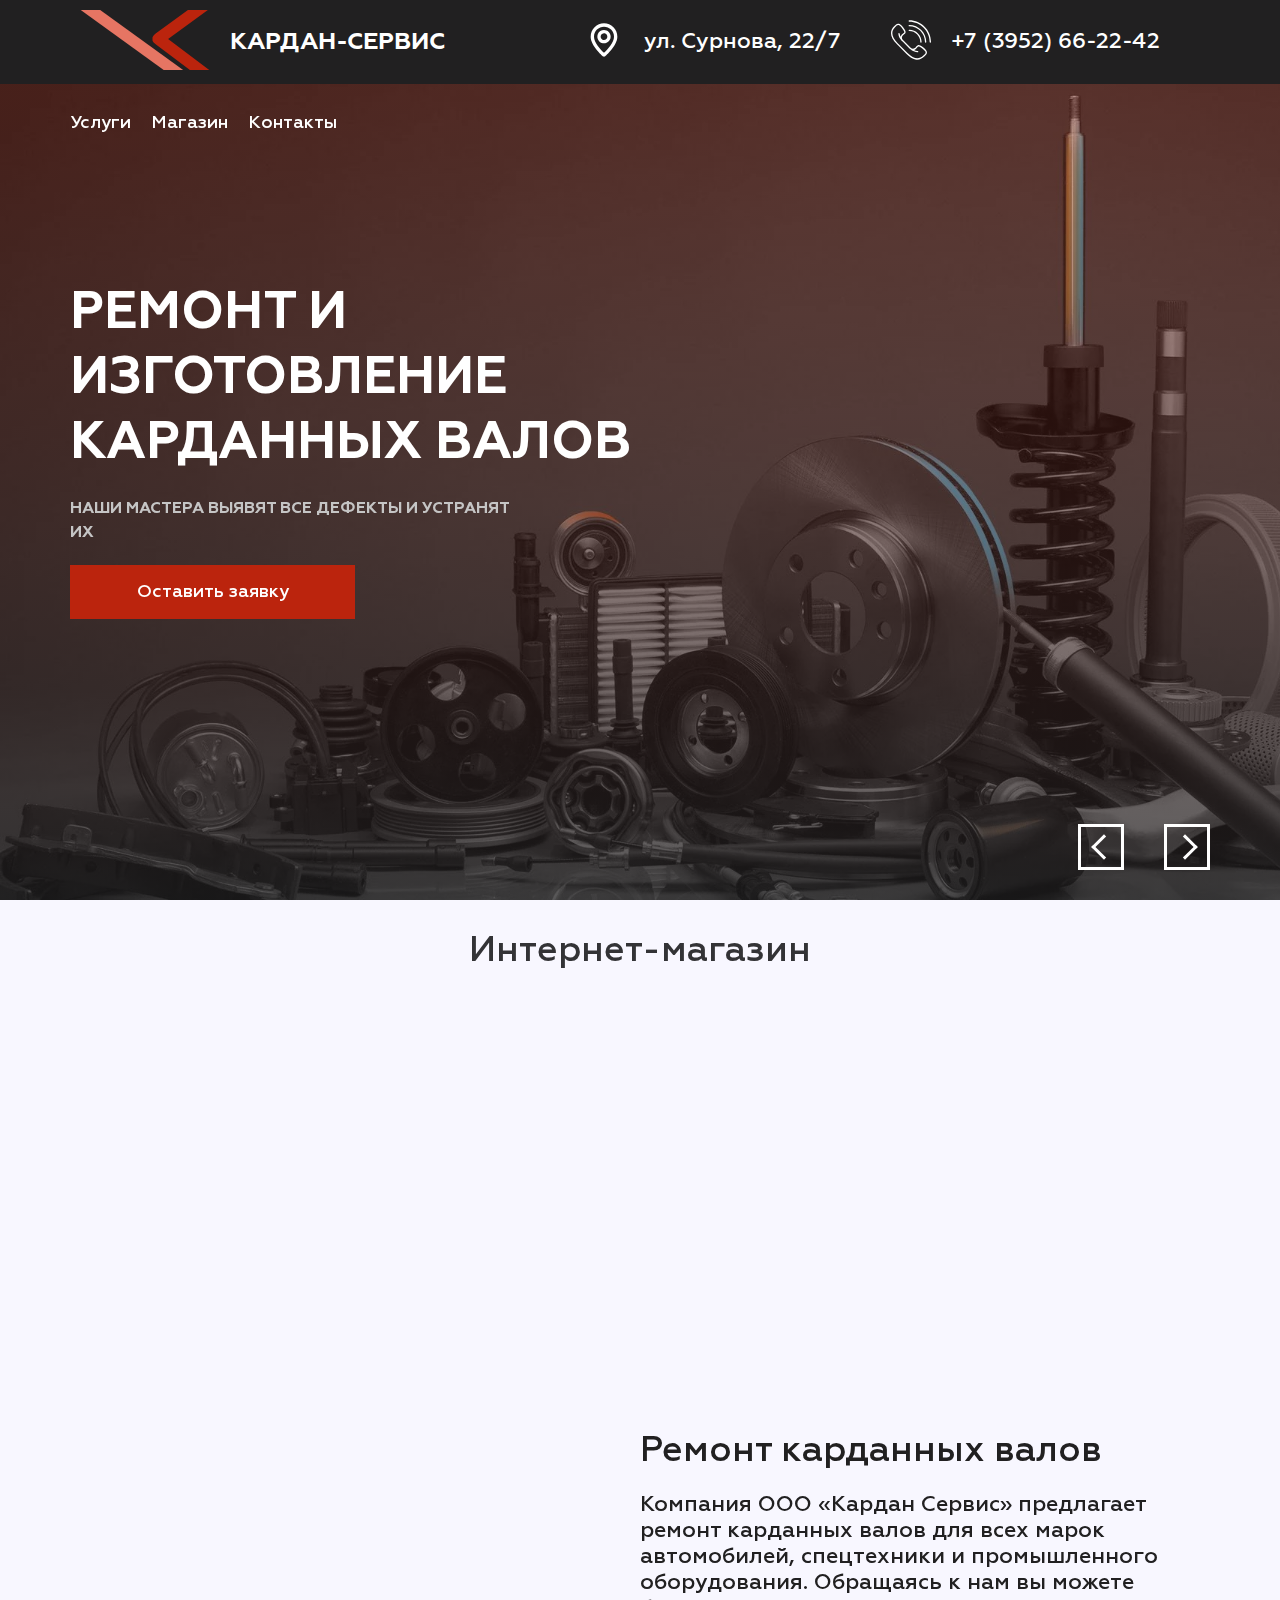
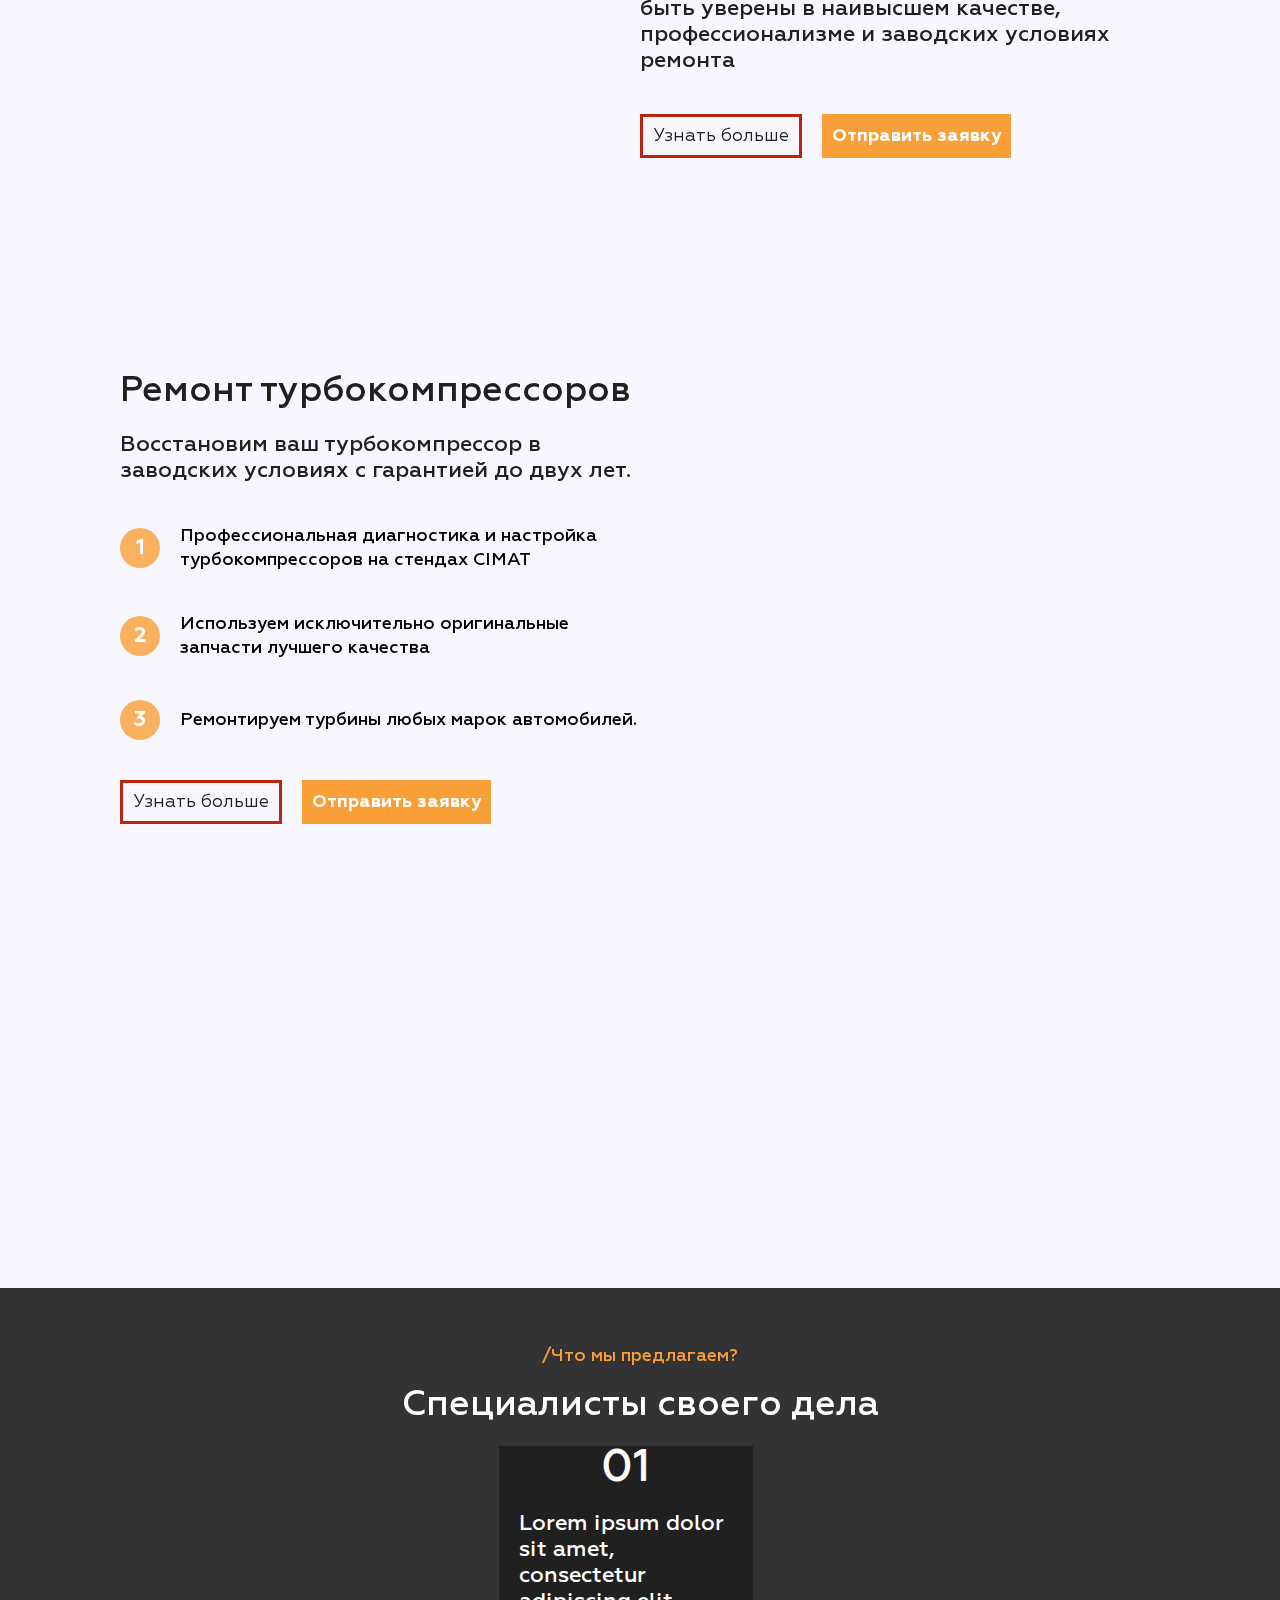
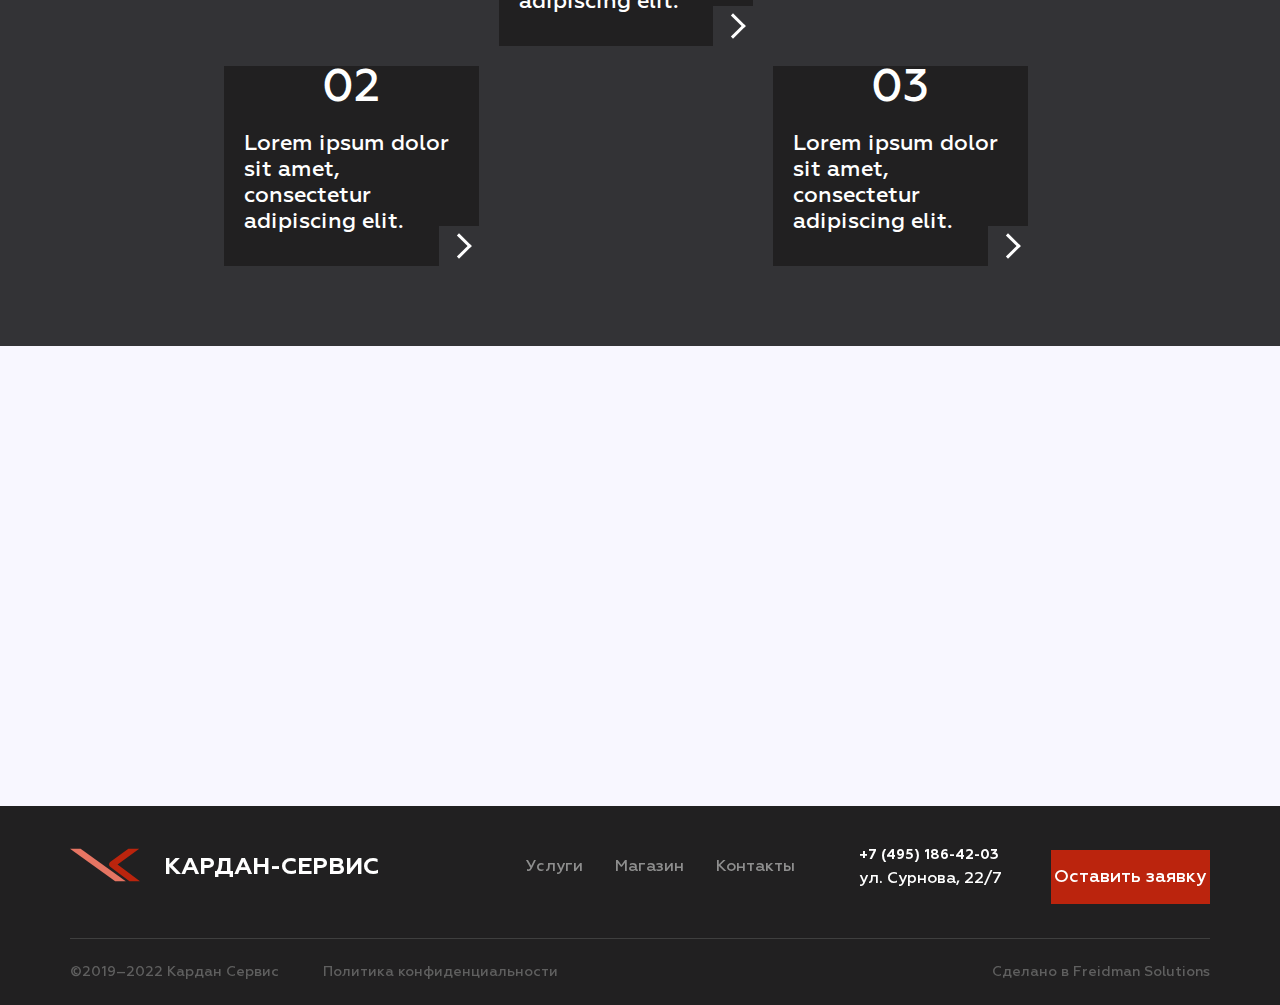
==== commit 193bc47d: "7:05PM Commit Shop Book" ====
--- a/index.html
+++ b/index.html
@@ -1 +1 @@
-<!DOCTYPE html><html lang="en"><head><meta charset="UTF-8"><meta http-equiv="X-UA-Compatible" content="IE=edge"><meta name="viewport" content="width=device-width, initial-scale=1.0"><link rel="stylesheet" href="./style.min.css"><link rel="shortcut icon" href="./assets/images/content/logo_custom.svg" type="image/x-icon"><title>Кардан-сервис: главная страница</title></head><body> <header class="header"> <div class="header-row header-row--fixed"> <div class="header-logo"> <img src="./assets/images/content/logo_custom.svg" alt=""></div><div class="header-caption">Кардан-сервис</div><div class="header-address"> <div class="address-logo"> <img src="./assets/images/content/mapMarker.svg" alt=""></div><div class="address-value">ул. Сурнова, 22/7</div></div><div class="header-phone"> <div class="phone-logo"> <img src="./assets/images/content/phoneCall.svg" alt=""></div><a class="phone-value" href="">+7 (3952) 66-22-42 </a></div></div><div class="header-row header-row--static"> <div class="header-navigation"> <a href="#services">Услуги</a><a href="#shop">Магазин</a><a href="#contacts">Контакты </a></div></div></header><main class="main" id="toMain"><div class="main--greeting"><div class="swiper swiper-greeting" id="greetingSwiper"><div class="swiper-wrapper"> <div class="swiper-slide"> <div class="slider-container container--kardan"><div class="header">Ремонт и изготовление карданных валов</div><div class="subheader">Наши мастера выявят все дефекты и устранят их</div><div class="apply-btn">Оставить заявку</div></div></div><div class="swiper-slide"> <div class="slider-container container--rotor"><div class="header">Балансировка и обслуживание роторов</div><div class="subheader">Наши мастера выявят все дефекты и устранят их</div><div class="apply-btn">Оставить заявку</div></div></div><div class="swiper-slide"> <div class="slider-container container--turbo"><div class="header">Ремонт и обслуживание турбин</div><div class="subheader">Наши мастера выявят все дефекты и устранят их</div><div class="apply-btn">Оставить заявку</div></div></div><div class="swiper-slide"> <div class="slider-container container--shop"><div class="header">Наш интернет-магазин</div><div class="subheader">Узнайте, какие услуги актуальные и сколько они стоят</div><div class="apply-btn">Перейти</div></div></div></div><div class="swiper-pagination"> </div><div class="swiper-navigation"> <div class="swiper-button-prev"> </div><div class="swiper-button-next"></div></div></div></div><div class="main--shop shop-parent" id="shop"> <div class="shop-parent__subtitle">Интернет-магазин</div><div class="row"><div class="container"> <div class="shop-image shop-image--kardan"> </div><div class="shop-image shop-image--turbo"> </div></div></div></div><div class="main--kardan kardan-parent" id="services"><div class="image-container"> <img src="./assets/images/content/repair-main.jpg" alt=""><div class="kardan-parent__badge-icon"> <img src="./assets/images/content/badge.png" alt=""></div></div><div class="content-container"><div class="kardan-parent__title">/Почему мы?</div><div class="kardan-parent__subtitle">Специалисты своего дела</div><div class="kardan-parent__content">Lorem ipsum dolor sit amet, consectetur adipiscing elit, sed do eiusmod tempor incididunt ut labore et dolore magna aliqua. Ornare suspendisse sed nisi lacus. Ut enim blandit volutpat maecenas volutpat blandit aliquam etiam. Interdum consectetur libero id faucibus nisl tincidunt eget nullam non. Ipsum consequat nisl vel pretium lectus quam id leo in. </div><div class="kardan-parent__button">Узнать больше</div></div></div><div class="main--benefits benefits-parent"> <div class="content-container"> <div class="benefits-parent__title">/Почему мы?</div><div class="benefits-parent__subtitle">Специалисты своего дела</div><div class="benefits-parent__content">Lorem ipsum dolor sit amet, consectetur adipiscing elit, sed do eiusmod tempor incididunt ut labore.</div><div class="benefits-parent__list"> <div class="benefits-parent__item"> <div class="benefits-parent__counter">1</div><div class="benefits-parent__value">Lorem ipsum dolor sit amet, consectetur adipiscing elit.</div></div><div class="benefits-parent__item"> <div class="benefits-parent__counter">2</div><div class="benefits-parent__value">Lorem ipsum dolor sit amet, consectetur adipiscing elit.</div></div><div class="benefits-parent__item"> <div class="benefits-parent__counter">3</div><div class="benefits-parent__value">Lorem ipsum dolor sit amet, consectetur adipiscing elit.</div></div></div></div><div class="images-container"> <div class="image-container image-container--first"></div><div class="image-container image-container--second"></div></div></div><div class="main--form form-parent"> <form class="form-container"><div class="container"> <div class="form-parent__title">Оставьте заявку сейчас</div><div class="form-parent__subtitle"> Lorem ipsum dolor sit amet</div></div><div class="form-apply"><label class="form-parent__label" for="userName">Имя<input class="form-parent__input" type="text"></label><label class="form-parent__label" for="userName">Телефон<input class="form-parent__input" type="text"></label><button class="form-parent__button" type="submit">Оставить</button></div></form></div><div class="main--navigation navigation-parent"> <div class="navigation-parent__title">/Что мы предлагаем?</div><div class="navigation-parent__subtitle">Специалисты своего дела</div><div class="navigation-parent__container"> <div class="navigation-parent__image"> <img src="./assets/images/content/main_bg.jpg" alt=""></div><div class="navigation-parent__service"><div class="navigation-parent__counter">01</div><div class="navigation-parent__description">Lorem ipsum dolor sit amet, consectetur adipiscing elit.</div><a class="navigation-parent__more" href="/turbo/"> </a></div><div class="navigation-parent__image"> <img src="./assets/images/content/main_bg2.jpg" alt=""></div><div class="navigation-parent__service"> <div class="navigation-parent__counter">02</div><div class="navigation-parent__description">Lorem ipsum dolor sit amet, consectetur adipiscing elit.</div><a class="navigation-parent__more" href="/turbo/"> </a></div><div class="navigation-parent__image"> <img src="./assets/images/content/main_bg3.jpg" alt=""></div><div class="navigation-parent__service">       <div class="navigation-parent__counter">03</div><div class="navigation-parent__description">Lorem ipsum dolor sit amet, consectetur adipiscing elit.</div><a class="navigation-parent__more" href="/turbo/"> </a></div></div></div><div class="map-container" id="contacts"> <div class="map"></div></div></main><footer class="footer" id="toFooter"> <div class="footer-row footer-row--expanded"> <div class="logo-container"><a href="#toMain"> <img class="logo" id="toMain" src="./assets/images/content/logo_custom.svg" alt="Company Logo"></a><span class="logo-caption">Кардан-Сервис</span></div><div class="mobile-container mobile-container--second-to-column"><div class="navigation"><a class="navigation-link" href="#services">Услуги</a><a class="navigation-link" href="#shop">Магазин</a><a class="navigation-link" href="#contacts">Контакты</a></div><div class="mobile-container mobile-container--first-to-column"><div class="contacts"> <a href="tel:+74951864203">+7 (495) 186-42-03 </a><div class="address">ул. Сурнова, 22/7</div></div><div class="apply">Оставить заявку</div></div></div></div><div class="footer-row"> <div class="company-info"><span class="company-name">©2019–2022 Кардан Сервис</span><span class="company-privacy">Политика конфиденциальности</span></div><div class="developer-info">Сделано в Freidman Solutions</div></div></footer><script src="./assets/js/jquery.min.js"></script><script src="https://api-maps.yandex.ru/2.1/?apikey=db32f154-f5b8-442a-bb04-5f55f07bbae7&amp;lang=ru_RU" type="text/javascript"> </script><script src="./assets/js/plugins.min.js"> </script><script src="./assets/js/main.min.js"> </script></body></html>+<!DOCTYPE html><html lang="en"><head><meta charset="UTF-8"><meta http-equiv="X-UA-Compatible" content="IE=edge"><meta name="viewport" content="width=device-width, initial-scale=1.0"><link rel="stylesheet" href="./style.min.css"><link rel="shortcut icon" href="./assets/images/content/logo_custom.svg" type="image/x-icon"><link href="https://unpkg.com/aos@2.3.1/dist/aos.css" rel="stylesheet"><title>Кардан-сервис: главная страница</title></head><body> <header class="header"> <div class="header-row header-row--fixed"> <div class="header-logo"> <img src="./assets/images/content/logo_custom.svg" alt=""></div><div class="header-caption">Кардан-сервис</div><div class="header-address"> <div class="address-logo"> <img src="./assets/images/content/mapMarker.svg" alt=""></div><div class="address-value">ул. Сурнова, 22/7</div></div><div class="header-phone"> <div class="phone-logo"> <img src="./assets/images/content/phoneCall.svg" alt=""></div><a class="phone-value" href="">+7 (3952) 66-22-42 </a></div></div><div class="header-row header-row--static"> <div class="header-navigation"> <a href="#services">Услуги</a><a href="#shop">Магазин</a><a href="#contacts">Контакты </a></div></div></header><main class="main" id="toMain"><div class="main--greeting"><div class="swiper swiper-greeting" id="greetingSwiper"><div class="swiper-wrapper"> <div class="swiper-slide"> <div class="slider-container container--kardan"><div class="header">Ремонт и изготовление карданных валов</div><div class="subheader">Наши мастера выявят все дефекты и устранят их</div><div class="apply-btn">Оставить заявку</div></div></div><div class="swiper-slide"> <div class="slider-container container--rotor"><div class="header">Балансировка и обслуживание роторов</div><div class="subheader">Наши мастера выявят все дефекты и устранят их</div><div class="apply-btn">Оставить заявку</div></div></div><div class="swiper-slide"> <div class="slider-container container--turbo"><div class="header">Ремонт и обслуживание турбин</div><div class="subheader">Наши мастера выявят все дефекты и устранят их</div><div class="apply-btn">Оставить заявку</div></div></div><div class="swiper-slide"> <div class="slider-container container--shop"><div class="header">Наш интернет-магазин</div><div class="subheader">Узнайте, какие услуги актуальные и сколько они стоят</div><div class="apply-btn">Перейти</div></div></div></div><div class="swiper-pagination"> </div><div class="swiper-navigation"> <div class="swiper-button-prev"> </div><div class="swiper-button-next"></div></div></div></div><div class="main--shop shop-parent" id="shop"> <div class="shop-parent__subtitle">Интернет-магазин</div><div class="row"><div class="container"> <div class="shop-image shop-image--kardan" data-aos="flip-left"> </div><div class="shop-image shop-image--turbo" data-aos="flip-right"> </div></div></div></div><div class="main--kardan kardan-parent" id="services"><div class="image-container"> <img src="./assets/images/content/repair-main.jpg" alt="" data-aos="flip-up"><div class="kardan-parent__badge-icon"> <img src="./assets/images/content/badge.svg" alt="" data-aos="flip-down"></div></div><div class="content-container"><div class="kardan-parent__subtitle">Ремонт карданных валов</div><div class="kardan-parent__content">Компания ООО «Кардан Сервис» предлагает ремонт карданных валов для всех марок автомобилей, спецтехники и промышленного оборудования. Обращаясь к нам вы можете быть уверены в наивысшем качестве, профессионализме и заводских условиях ремонта</div><div class="special-row"><div class="kardan-parent__button">Узнать больше</div><div class="kardan-parent__button kardan-parent__button--yellow">Отправить заявку</div></div></div></div><div class="main--benefits benefits-parent"> <div class="content-container"> <div class="benefits-parent__subtitle">Ремонт турбокомпрессоров</div><div class="benefits-parent__content">Восстановим ваш турбокомпрессор в заводских условиях с гарантией до двух лет.</div><div class="benefits-parent__list"> <div class="benefits-parent__item"> <div class="benefits-parent__counter">1</div><div class="benefits-parent__value">Профессиональная диагностика и настройка турбокомпрессоров на стендах CIMAT</div></div><div class="benefits-parent__item"> <div class="benefits-parent__counter">2</div><div class="benefits-parent__value">Используем исключительно оригинальные запчасти лучшего качества</div></div><div class="benefits-parent__item"> <div class="benefits-parent__counter">3</div><div class="benefits-parent__value">Ремонтируем турбины любых марок автомобилей.</div></div></div><div class="special-row"><div class="benefits-parent__button">Узнать больше</div><div class="benefits-parent__button benefits-parent__button--yellow">Отправить заявку</div></div></div><div class="images-container"> <div class="image-container image-container--first" data-aos="fade-left"></div><div class="image-container image-container--second" data-aos="fade-right"></div><div class="benefits-parent__badge-icon"> <img src="./assets/images/content/badge-turbo.svg" alt="" data-aos="flip-down"></div></div></div><div class="main--form form-parent"> <form class="form-container" data-aos="flip-down"><div class="container"> <div class="form-parent__title">Перезвоним за 2 минуты</div><div class="form-parent__subtitle"> Наш менеджер готов перезвонить вам в течение 2-ух минут, помочь с подбором или принять в ремонт вашу запчасть</div></div><div class="form-apply"><div class="special-row"><label class="form-parent__label" for="userName">Имя<input class="form-parent__input" type="text"></label><label class="form-parent__label" for="userName">Телефон<input class="form-parent__input" type="text"></label></div><button class="form-parent__button" type="submit">Оставить</button></div></form></div><div class="main--navigation navigation-parent"> <div class="navigation-parent__title">/Что мы предлагаем?</div><div class="navigation-parent__subtitle">Специалисты своего дела</div><div class="navigation-parent__container"> <div class="navigation-parent__image"> <img src="./assets/images/content/main_bg.jpg" alt="" data-aos="flip-down"></div><div class="navigation-parent__service"><div class="navigation-parent__counter">01</div><div class="navigation-parent__description">Lorem ipsum dolor sit amet, consectetur adipiscing elit.</div><a class="navigation-parent__more" href="/turbo/"> </a></div><div class="navigation-parent__image"> <img src="./assets/images/content/main_bg2.jpg" alt="" data-aos="flip-down"></div><div class="navigation-parent__service"> <div class="navigation-parent__counter">02</div><div class="navigation-parent__description">Lorem ipsum dolor sit amet, consectetur adipiscing elit.</div><a class="navigation-parent__more" href="/turbo/"> </a></div><div class="navigation-parent__image"> <img src="./assets/images/content/main_bg3.jpg" alt="" data-aos="flip-down"></div><div class="navigation-parent__service">       <div class="navigation-parent__counter">03</div><div class="navigation-parent__description">Lorem ipsum dolor sit amet, consectetur adipiscing elit.</div><a class="navigation-parent__more" href="/turbo/"> </a></div></div></div><div class="map-container" id="contacts"> <div class="map"></div></div></main><footer class="footer" id="toFooter"> <div class="footer-row footer-row--expanded"> <div class="logo-container"><a href="#toMain"> <img class="logo" id="toMain" src="./assets/images/content/logo_custom.svg" alt="Company Logo"></a><span class="logo-caption">Кардан-Сервис</span></div><div class="mobile-container mobile-container--second-to-column"><div class="navigation"><a class="navigation-link" href="#services">Услуги</a><a class="navigation-link" href="#shop">Магазин</a><a class="navigation-link" href="#contacts">Контакты</a></div><div class="mobile-container mobile-container--first-to-column"><div class="contacts"> <a href="tel:+74951864203">+7 (495) 186-42-03 </a><div class="address">ул. Сурнова, 22/7</div></div><div class="apply">Оставить заявку</div></div></div></div><div class="footer-row"> <div class="company-info"><span class="company-name">©2019–2022 Кардан Сервис</span><span class="company-privacy">Политика конфиденциальности</span></div><div class="developer-info">Сделано в Freidman Solutions</div></div></footer><script src="./assets/js/jquery.min.js"></script><script src="https://api-maps.yandex.ru/2.1/?apikey=db32f154-f5b8-442a-bb04-5f55f07bbae7&amp;lang=ru_RU" type="text/javascript"> </script><script src="./assets/js/plugins.min.js"> </script><script src="https://unpkg.com/aos@2.3.1/dist/aos.js"></script><script src="./assets/js/main.min.js"> </script></body></html>--- a/style.min.css
+++ b/style.min.css
@@ -1,3 +1,3 @@
 @charset 'UTF-8';@-webkit-keyframes fade{0%,to{top:0;opacity:1}}@keyframes fade{0%,to{top:0;opacity:1}}@font-face{font-family:'Montserrat';font-weight:300;font-style:normal;src:url(./assets/fonts/Montserrat-Light.ttf)}@font-face{font-family:'Montserrat';font-weight:400;font-style:normal;src:url(./assets/fonts/Montserrat-Thin.ttf)}@font-face{font-family:'Montserrat';font-weight:500;font-style:normal;src:url(./assets/fonts/Montserrat-Regular.ttf)}@font-face{font-family:'Montserrat';font-weight:600;font-style:normal;src:url(./assets/fonts/Montserrat-Medium.ttf)}@font-face{font-family:'Montserrat';font-weight:800;font-style:normal;src:url(./assets/fonts/Montserrat-Bold.ttf)}@font-face{font-family:'Montserrat';font-weight:900;font-style:normal;src:url(./assets/fonts/Montserrat-ExtraBold.ttf)}@font-face{font-family:'Geometria';font-weight:500;font-style:italic;src:url(./assets/fonts/Geometria-MediumItalic.eot);src:local('./assets/fonts/Geometria MediumItalic'),local('./assets/fonts/Geometria-MediumItalic'),url(./assets/fonts/Geometria-MediumItalic.eot?#iefix) format('embedded-opentype'),url(./assets/fonts/Geometria-MediumItalic.woff) format('woff'),url(./assets/fonts/Geometria-MediumItalic.ttf) format('truetype')}@font-face{font-family:'Geometria';font-weight:400;font-style:italic;src:url(./assets/fonts/Geometria-Italic.eot);src:local('./assets/fonts/Geometria Italic'),local('./assets/fonts/Geometria-Italic'),url(./assets/fonts/Geometria-Italic.eot?#iefix) format('embedded-opentype'),url(./assets/fonts/Geometria-Italic.woff) format('woff'),url(./assets/fonts/Geometria-Italic.ttf) format('truetype')}@font-face{font-family:'Geometria';font-weight:900;font-style:normal;src:url(./assets/fonts/Geometria-Heavy.eot);src:local('./assets/fonts/Geometria Heavy'),local('./assets/fonts/Geometria-Heavy'),url(./assets/fonts/Geometria-Heavy.eot?#iefix) format('embedded-opentype'),url(./assets/fonts/Geometria-Heavy.woff) format('woff'),url(./assets/fonts/Geometria-Heavy.ttf) format('truetype')}@font-face{font-family:'Geometria';font-weight:800;font-style:italic;src:url(./assets/fonts/Geometria-ExtraBoldItalic.eot);src:local('./assets/fonts/Geometria ExtraBoldItalic'),local('./assets/fonts/Geometria-ExtraBoldItalic'),url(./assets/fonts/Geometria-ExtraBoldItalic.eot?#iefix) format('embedded-opentype'),url(./assets/fonts/Geometria-ExtraBoldItalic.woff) format('woff'),url(./assets/fonts/Geometria-ExtraBoldItalic.ttf) format('truetype')}@font-face{font-family:'Geometria';font-weight:500;font-style:normal;src:url(./assets/fonts/Geometria-Medium.eot);src:local('./assets/fonts/Geometria Medium'),local('./assets/fonts/Geometria-Medium'),url(./assets/fonts/Geometria-Medium.eot?#iefix) format('embedded-opentype'),url(./assets/fonts/Geometria-Medium.woff) format('woff'),url(./assets/fonts/Geometria-Medium.ttf) format('truetype')}@font-face{font-family:'Geometria';font-weight:700;font-style:italic;src:url(./assets/fonts/Geometria-BoldItalic.eot);src:local('./assets/fonts/Geometria BoldItalic'),local('./assets/fonts/Geometria-BoldItalic'),url(./assets/fonts/Geometria-BoldItalic.eot?#iefix) format('embedded-opentype'),url(./assets/fonts/Geometria-BoldItalic.woff) format('woff'),url(./assets/fonts/Geometria-BoldItalic.ttf) format('truetype')}@font-face{font-family:'Geometria';font-weight:300;font-style:italic;src:url(./assets/fonts/Geometria-LightItalic.eot);src:local('./assets/fonts/Geometria LightItalic'),local('./assets/fonts/Geometria-LightItalic'),url(./assets/fonts/Geometria-LightItalic.eot?#iefix) format('embedded-opentype'),url(./assets/fonts/Geometria-LightItalic.woff) format('woff'),url(./assets/fonts/Geometria-LightItalic.ttf) format('truetype')}@font-face{font-family:'Geometria';font-weight:900;font-style:italic;src:url(./assets/fonts/Geometria-HeavyItalic.eot);src:local('./assets/fonts/Geometria HeavyItalic'),local('./assets/fonts/Geometria-HeavyItalic'),url(./assets/fonts/Geometria-HeavyItalic.eot?#iefix) format('embedded-opentype'),url(./assets/fonts/Geometria-HeavyItalic.woff) format('woff'),url(./assets/fonts/Geometria-HeavyItalic.ttf) format('truetype')}@font-face{font-family:'Geometria';font-weight:400;font-style:normal;src:url(./assets/fonts/Geometria.eot);src:local('./assets/fonts/Geometria'),url(./assets/fonts/Geometria.eot?#iefix) format('embedded-opentype'),url(./assets/fonts/Geometria.woff) format('woff'),url(./assets/fonts/Geometria.ttf) format('truetype')}@font-face{font-family:'Geometria';font-weight:700;font-style:normal;src:url(./assets/fonts/Geometria-Bold.eot);src:local('./assets/fonts/Geometria Bold'),local('./assets/fonts/Geometria-Bold'),url(./assets/fonts/Geometria-Bold.eot?#iefix) format('embedded-opentype'),url(./assets/fonts/Geometria-Bold.woff) format('woff'),url(./assets/fonts/Geometria-Bold.ttf) format('truetype')}@font-face{font-family:'Geometria';font-weight:800;font-style:normal;src:url(./assets/fonts/Geometria-ExtraBold.eot);src:local('./assets/fonts/Geometria ExtraBold'),local('./assets/fonts/Geometria-ExtraBold'),url(./assets/fonts/Geometria-ExtraBold.eot?#iefix) format('embedded-opentype'),url(./assets/fonts/Geometria-ExtraBold.woff) format('woff'),url(./assets/fonts/Geometria-ExtraBold.ttf) format('truetype')}@font-face{font-family:'Geometria';font-weight:100;font-style:italic;src:url(./assets/fonts/Geometria-ThinItalic.eot);src:local('./assets/fonts/Geometria ThinItalic'),local('./assets/fonts/Geometria-ThinItalic'),url(./assets/fonts/Geometria-ThinItalic.eot?#iefix) format('embedded-opentype'),url(./assets/fonts/Geometria-ThinItalic.woff) format('woff'),url(./assets/fonts/Geometria-ThinItalic.ttf) format('truetype')}@font-face{font-family:'Geometria';font-weight:200;font-style:italic;src:url(./assets/fonts/Geometria-ExtraLightItalic.eot);src:local('./assets/fonts/Geometria ExtraLightItalic'),local('./assets/fonts/Geometria-ExtraLightItalic'),url(./assets/fonts/Geometria-ExtraLightItalic.eot?#iefix) format('embedded-opentype'),url(./assets/fonts/Geometria-ExtraLightItalic.woff) format('woff'),url(./assets/fonts/Geometria-ExtraLightItalic.ttf) format('truetype')}@font-face{font-family:'Geometria';font-weight:300;font-style:normal;src:url(./assets/fonts/Geometria-Light.eot);src:local('./assets/fonts/Geometria Light'),local('./assets/fonts/Geometria-Light'),url(./assets/fonts/Geometria-Light.eot?#iefix) format('embedded-opentype'),url(./assets/fonts/Geometria-Light.woff) format('woff'),url(./assets/fonts/Geometria-Light.ttf) format('truetype')}@font-face{font-family:'Geometria';font-weight:200;font-style:normal;src:url(./assets/fonts/Geometria-ExtraLight.eot);src:local('./assets/fonts/Geometria ExtraLight'),local('./assets/fonts/Geometria-ExtraLight'),url(./assets/fonts/Geometria-ExtraLight.eot?#iefix) format('embedded-opentype'),url(./assets/fonts/Geometria-ExtraLight.woff) format('woff'),url(./assets/fonts/Geometria-ExtraLight.ttf) format('truetype')}
 /*! normalize.css v8.0.0 | MIT License | github.com/necolas/normalize.css */
-@-webkit-keyframes swiper-preloader-spin{to{-webkit-transform:rotate(360deg);transform:rotate(360deg)}}@keyframes swiper-preloader-spin{to{-webkit-transform:rotate(360deg);transform:rotate(360deg)}}@-webkit-keyframes a{to{-webkit-transform:rotate(1turn);transform:rotate(1turn)}}@keyframes a{to{-webkit-transform:rotate(1turn);transform:rotate(1turn)}}html{line-height:1.15;-webkit-text-size-adjust:100%}hr{overflow:visible;box-sizing:content-box;height:0}a{background-color:transparent}abbr[title]{text-decoration:underline dotted;border-bottom:none;-webkit-text-decoration:underline dotted}sub,sup{line-height:0;position:relative}sub{bottom:-.25em}sup{top:-.5em}button,input,optgroup,select,textarea{font-family:inherit;font-size:100%;line-height:1.15;margin:0}button,input{overflow:visible}button,select{text-transform:none}[type=button],[type=reset],[type=submit],button{-webkit-appearance:button}[type=button]::-moz-focus-inner,[type=reset]::-moz-focus-inner,[type=submit]::-moz-focus-inner,button::-moz-focus-inner{padding:0;border-style:none}[type=button]:-moz-focusring,[type=reset]:-moz-focusring,[type=submit]:-moz-focusring,button:-moz-focusring{outline:1px dotted ButtonText}legend{display:table;box-sizing:border-box;max-width:100%;white-space:normal;color:inherit}progress{vertical-align:baseline}textarea{overflow:auto}[type=checkbox],[type=radio]{box-sizing:border-box;padding:0}[type=number]::-webkit-inner-spin-button,[type=number]::-webkit-outer-spin-button{height:auto}[type=search]{outline-offset:-2px;-webkit-appearance:textfield}[type=search]::-webkit-search-decoration{-webkit-appearance:none}::-webkit-file-upload-button{font:inherit;-webkit-appearance:button}summary{display:list-item}[hidden],template{display:none}a,abbr,acronym,address,applet,article,aside,audio,b,big,blockquote,body,canvas,caption,center,cite,code,dd,del,details,dfn,div,dl,dt,em,embed,fieldset,figcaption,figure,footer,form,h1,h2,h3,h4,h5,h6,header,hgroup,html,i,iframe,img,ins,kbd,label,legend,li,mark,menu,nav,object,ol,output,p,pre,q,ruby,s,samp,section,small,span,strike,strong,sub,summary,sup,table,tbody,td,tfoot,th,thead,time,tr,tt,u,ul,var,video{font:inherit;font-size:100%;margin:0;padding:0;vertical-align:baseline;border:0}article,aside,details,figcaption,figure,footer,header,hgroup,menu,nav,section{display:block}body{line-height:1;position:relative;overflow-x:hidden;cursor:default;background-color:#f8f7ff}ol,ul{list-style:none}blockquote,q{quotes:none}blockquote:after,blockquote:before,q:after,q:before{content:none}table{border-spacing:0;border-collapse:collapse}.swiper-container{position:relative;z-index:1;overflow:hidden;margin-right:auto;margin-left:auto;padding:0;list-style:none}.swiper-container-no-flexbox .swiper-slide{float:left}.swiper-container-vertical>.swiper-wrapper{flex-direction:column}.swiper-slide,.swiper-wrapper{position:relative;width:100%;height:100%;transition-property:transform;transition-property:transform,-webkit-transform}.swiper-wrapper{z-index:1;display:flex;box-sizing:content-box}.swiper-container-android .swiper-slide,.swiper-wrapper{-webkit-transform:translate3d(0,0,0);transform:translate3d(0,0,0)}.swiper-container-multirow>.swiper-wrapper{flex-wrap:wrap}.swiper-container-free-mode>.swiper-wrapper{margin:0 auto;transition-timing-function:ease-out}.swiper-slide{flex-shrink:0}.swiper-slide-invisible-blank{visibility:hidden}.swiper-container-autoheight,.swiper-container-autoheight .swiper-slide{height:auto}.swiper-container-autoheight .swiper-wrapper{transition-property:transform,height;transition-property:transform,height,-webkit-transform;align-items:flex-start}.swiper-container-3d{-webkit-perspective:1200px;perspective:1200px}.swiper-container-3d .swiper-cube-shadow,.swiper-container-3d .swiper-slide,.swiper-container-3d .swiper-slide-shadow-bottom,.swiper-container-3d .swiper-slide-shadow-left,.swiper-container-3d .swiper-slide-shadow-right,.swiper-container-3d .swiper-slide-shadow-top,.swiper-container-3d .swiper-wrapper{-webkit-transform-style:preserve-3d;transform-style:preserve-3d}.swiper-container-3d .swiper-slide-shadow-bottom,.swiper-container-3d .swiper-slide-shadow-left,.swiper-container-3d .swiper-slide-shadow-right,.swiper-container-3d .swiper-slide-shadow-top{position:absolute;z-index:10;top:0;left:0;width:100%;height:100%;pointer-events:none}.swiper-container-3d .swiper-slide-shadow-left{background-image:linear-gradient(to left,rgba(0,0,0,.5),transparent)}.swiper-container-3d .swiper-slide-shadow-right{background-image:linear-gradient(to right,rgba(0,0,0,.5),transparent)}.swiper-container-3d .swiper-slide-shadow-top{background-image:linear-gradient(to top,rgba(0,0,0,.5),transparent)}.swiper-container-3d .swiper-slide-shadow-bottom{background-image:linear-gradient(to bottom,rgba(0,0,0,.5),transparent)}.swiper-container-wp8-horizontal,.swiper-container-wp8-horizontal>.swiper-wrapper{touch-action:pan-y}.swiper-container-wp8-vertical,.swiper-container-wp8-vertical>.swiper-wrapper{touch-action:pan-x}.swiper-button-next,.swiper-button-prev{position:absolute;z-index:10;top:50%;width:27px;height:44px;margin-top:-22px;cursor:pointer;background-repeat:no-repeat;background-position:center;background-size:27px 44px}.swiper-button-next.swiper-button-disabled,.swiper-button-prev.swiper-button-disabled{cursor:auto;pointer-events:none;opacity:.35}.swiper-button-prev,.swiper-container-rtl .swiper-button-next{right:auto;left:10px;background-image:url(data:image/svg+xml;charset=utf-8,%3Csvg%20xmlns%3D\'http%3A%2F%2Fwww.w3.org%2F2000%2Fsvg\'%20viewBox%3D\'0%200%2027%2044\'%3E%3Cpath%20d%3D\'M0%2C22L22%2C0l2.1%2C2.1L4.2%2C22l19.9%2C19.9L22%2C44L0%2C22L0%2C22L0%2C22z\'%20fill%3D\'%23007aff\'%2F%3E%3C%2Fsvg%3E)}.swiper-button-next,.swiper-container-rtl .swiper-button-prev{right:10px;left:auto;background-image:url(data:image/svg+xml;charset=utf-8,%3Csvg%20xmlns%3D\'http%3A%2F%2Fwww.w3.org%2F2000%2Fsvg\'%20viewBox%3D\'0%200%2027%2044\'%3E%3Cpath%20d%3D\'M27%2C22L27%2C22L5%2C44l-2.1-2.1L22.8%2C22L2.9%2C2.1L5%2C0L27%2C22L27%2C22z\'%20fill%3D\'%23007aff\'%2F%3E%3C%2Fsvg%3E)}.swiper-button-prev.swiper-button-white,.swiper-container-rtl .swiper-button-next.swiper-button-white{background-image:url(data:image/svg+xml;charset=utf-8,%3Csvg%20xmlns%3D\'http%3A%2F%2Fwww.w3.org%2F2000%2Fsvg\'%20viewBox%3D\'0%200%2027%2044\'%3E%3Cpath%20d%3D\'M0%2C22L22%2C0l2.1%2C2.1L4.2%2C22l19.9%2C19.9L22%2C44L0%2C22L0%2C22L0%2C22z\'%20fill%3D\'%23ffffff\'%2F%3E%3C%2Fsvg%3E)}.swiper-button-next.swiper-button-white,.swiper-container-rtl .swiper-button-prev.swiper-button-white{background-image:url(data:image/svg+xml;charset=utf-8,%3Csvg%20xmlns%3D\'http%3A%2F%2Fwww.w3.org%2F2000%2Fsvg\'%20viewBox%3D\'0%200%2027%2044\'%3E%3Cpath%20d%3D\'M27%2C22L27%2C22L5%2C44l-2.1-2.1L22.8%2C22L2.9%2C2.1L5%2C0L27%2C22L27%2C22z\'%20fill%3D\'%23ffffff\'%2F%3E%3C%2Fsvg%3E)}.swiper-button-prev.swiper-button-black,.swiper-container-rtl .swiper-button-next.swiper-button-black{background-image:url(data:image/svg+xml;charset=utf-8,%3Csvg%20xmlns%3D\'http%3A%2F%2Fwww.w3.org%2F2000%2Fsvg\'%20viewBox%3D\'0%200%2027%2044\'%3E%3Cpath%20d%3D\'M0%2C22L22%2C0l2.1%2C2.1L4.2%2C22l19.9%2C19.9L22%2C44L0%2C22L0%2C22L0%2C22z\'%20fill%3D\'%23000000\'%2F%3E%3C%2Fsvg%3E)}.swiper-button-next.swiper-button-black,.swiper-container-rtl .swiper-button-prev.swiper-button-black{background-image:url(data:image/svg+xml;charset=utf-8,%3Csvg%20xmlns%3D\'http%3A%2F%2Fwww.w3.org%2F2000%2Fsvg\'%20viewBox%3D\'0%200%2027%2044\'%3E%3Cpath%20d%3D\'M27%2C22L27%2C22L5%2C44l-2.1-2.1L22.8%2C22L2.9%2C2.1L5%2C0L27%2C22L27%2C22z\'%20fill%3D\'%23000000\'%2F%3E%3C%2Fsvg%3E)}.swiper-button-lock{display:none}.swiper-pagination{position:absolute;z-index:10;transition:300ms opacity;-webkit-transform:translate3d(0,0,0);transform:translate3d(0,0,0);text-align:center}.swiper-pagination.swiper-pagination-hidden{opacity:0}.swiper-container-horizontal>.swiper-pagination-bullets,.swiper-pagination-custom,.swiper-pagination-fraction{bottom:10px;left:0;width:100%}.swiper-pagination-bullets-dynamic{font-size:0;overflow:hidden}.swiper-pagination-bullets-dynamic .swiper-pagination-bullet{position:relative;-webkit-transform:scale(.33);transform:scale(.33)}.swiper-pagination-bullets-dynamic .swiper-pagination-bullet-active,.swiper-pagination-bullets-dynamic .swiper-pagination-bullet-active-main{-webkit-transform:scale(1);transform:scale(1)}.swiper-pagination-bullets-dynamic .swiper-pagination-bullet-active-prev{-webkit-transform:scale(.66);transform:scale(.66)}.swiper-pagination-bullets-dynamic .swiper-pagination-bullet-active-prev-prev{-webkit-transform:scale(.33);transform:scale(.33)}.swiper-pagination-bullets-dynamic .swiper-pagination-bullet-active-next{-webkit-transform:scale(.66);transform:scale(.66)}.swiper-pagination-bullets-dynamic .swiper-pagination-bullet-active-next-next{-webkit-transform:scale(.33);transform:scale(.33)}.swiper-pagination-bullet{display:inline-block;width:8px;height:8px;opacity:.2;border-radius:100%;background:#000}button.swiper-pagination-bullet{margin:0;padding:0;border:0;box-shadow:none;-webkit-appearance:none;-moz-appearance:none;appearance:none}.swiper-pagination-clickable .swiper-pagination-bullet{cursor:pointer}.swiper-pagination-bullet-active{opacity:1;background:#007aff}.swiper-container-vertical>.swiper-pagination-bullets{top:50%;right:10px;-webkit-transform:translate3d(0,-50%,0);transform:translate3d(0,-50%,0)}.swiper-container-vertical>.swiper-pagination-bullets .swiper-pagination-bullet{display:block;margin:6px 0}.swiper-container-vertical>.swiper-pagination-bullets.swiper-pagination-bullets-dynamic{top:50%;width:8px;-webkit-transform:translateY(-50%);transform:translateY(-50%)}.swiper-container-vertical>.swiper-pagination-bullets.swiper-pagination-bullets-dynamic .swiper-pagination-bullet{display:inline-block;transition:200ms transform,200ms top;transition:200ms transform,200ms top,200ms -webkit-transform}.swiper-container-horizontal>.swiper-pagination-bullets .swiper-pagination-bullet{margin:0 4px}.swiper-container-horizontal>.swiper-pagination-bullets.swiper-pagination-bullets-dynamic{left:50%;-webkit-transform:translateX(-50%);transform:translateX(-50%);white-space:nowrap}.swiper-container-horizontal>.swiper-pagination-bullets.swiper-pagination-bullets-dynamic .swiper-pagination-bullet{transition:200ms transform,200ms left;transition:200ms transform,200ms left,200ms -webkit-transform}.swiper-container-horizontal.swiper-container-rtl>.swiper-pagination-bullets-dynamic .swiper-pagination-bullet{transition:200ms transform,200ms right;transition:200ms transform,200ms right,200ms -webkit-transform}.swiper-pagination-progressbar{position:absolute;background:rgba(0,0,0,.25)}.swiper-pagination-progressbar .swiper-pagination-progressbar-fill{position:absolute;top:0;left:0;width:100%;height:100%;-webkit-transform:scale(0);transform:scale(0);-webkit-transform-origin:left top;transform-origin:left top;background:#007aff}.swiper-container-rtl .swiper-pagination-progressbar .swiper-pagination-progressbar-fill{-webkit-transform-origin:right top;transform-origin:right top}.swiper-container-horizontal>.swiper-pagination-progressbar,.swiper-container-vertical>.swiper-pagination-progressbar.swiper-pagination-progressbar-opposite{top:0;left:0;width:100%;height:4px}.swiper-container-horizontal>.swiper-pagination-progressbar.swiper-pagination-progressbar-opposite,.swiper-container-vertical>.swiper-pagination-progressbar{top:0;left:0;width:4px;height:100%}.swiper-pagination-progressbar.swiper-pagination-white .swiper-pagination-progressbar-fill,.swiper-pagination-white .swiper-pagination-bullet-active{background:#fff}.swiper-pagination-progressbar.swiper-pagination-white{background:rgba(255,255,255,.25)}.swiper-pagination-black .swiper-pagination-bullet-active,.swiper-pagination-progressbar.swiper-pagination-black .swiper-pagination-progressbar-fill{background:#000}.swiper-pagination-progressbar.swiper-pagination-black{background:rgba(0,0,0,.25)}.swiper-pagination-lock{display:none}.swiper-scrollbar{position:relative;border-radius:10px;background:rgba(0,0,0,.1);-ms-touch-action:none}.swiper-container-horizontal>.swiper-scrollbar{position:absolute;z-index:50;bottom:3px;left:1%;width:98%;height:5px}.swiper-container-vertical>.swiper-scrollbar{position:absolute;z-index:50;top:1%;right:3px;width:5px;height:98%}.swiper-scrollbar-drag{position:relative;top:0;left:0;width:100%;height:100%;border-radius:10px;background:rgba(0,0,0,.5)}.swiper-scrollbar-cursor-drag{cursor:move}.swiper-scrollbar-lock{display:none}.swiper-zoom-container{display:flex;width:100%;height:100%;text-align:center;justify-content:center;align-items:center}.swiper-zoom-container>canvas,.swiper-zoom-container>img,.swiper-zoom-container>svg{max-width:100%;max-height:100%;-o-object-fit:contain;object-fit:contain}.swiper-slide-zoomed{cursor:move}.swiper-lazy-preloader{position:absolute;z-index:10;top:50%;left:50%;width:42px;height:42px;margin-top:-21px;margin-left:-21px;-webkit-transform-origin:50%;transform-origin:50%;-webkit-animation:swiper-preloader-spin 1s steps(12,end) infinite;animation:swiper-preloader-spin 1s steps(12,end) infinite}.swiper-lazy-preloader:after{display:block;width:100%;height:100%;content:'';background-image:url("data:image/svg+xml;charset=utf-8,%3Csvg%20viewBox%3D\'0%200%20120%20120\'%20xmlns%3D\'http%3A%2F%2Fwww.w3.org%2F2000%2Fsvg\'%20xmlns%3Axlink%3D\'http%3A%2F%2Fwww.w3.org%2F1999%2Fxlink\'%3E%3Cdefs%3E%3Cline%20id%3D\'l\'%20x1%3D\'60\'%20x2%3D\'60\'%20y1%3D\'7\'%20y2%3D\'27\'%20stroke%3D\'%236c6c6c\'%20stroke-width%3D\'11\'%20stroke-linecap%3D\'round\'%2F%3E%3C%2Fdefs%3E%3Cg%3E%3Cuse%20xlink%3Ahref%3D\'%23l\'%20opacity%3D\'.27\'%2F%3E%3Cuse%20xlink%3Ahref%3D\'%23l\'%20opacity%3D\'.27\'%20transform%3D\'rotate(30%2060%2C60)\'%2F%3E%3Cuse%20xlink%3Ahref%3D\'%23l\'%20opacity%3D\'.27\'%20transform%3D\'rotate(60%2060%2C60)\'%2F%3E%3Cuse%20xlink%3Ahref%3D\'%23l\'%20opacity%3D\'.27\'%20transform%3D\'rotate(90%2060%2C60)\'%2F%3E%3Cuse%20xlink%3Ahref%3D\'%23l\'%20opacity%3D\'.27\'%20transform%3D\'rotate(120%2060%2C60)\'%2F%3E%3Cuse%20xlink%3Ahref%3D\'%23l\'%20opacity%3D\'.27\'%20transform%3D\'rotate(150%2060%2C60)\'%2F%3E%3Cuse%20xlink%3Ahref%3D\'%23l\'%20opacity%3D\'.37\'%20transform%3D\'rotate(180%2060%2C60)\'%2F%3E%3Cuse%20xlink%3Ahref%3D\'%23l\'%20opacity%3D\'.46\'%20transform%3D\'rotate(210%2060%2C60)\'%2F%3E%3Cuse%20xlink%3Ahref%3D\'%23l\'%20opacity%3D\'.56\'%20transform%3D\'rotate(240%2060%2C60)\'%2F%3E%3Cuse%20xlink%3Ahref%3D\'%23l\'%20opacity%3D\'.66\'%20transform%3D\'rotate(270%2060%2C60)\'%2F%3E%3Cuse%20xlink%3Ahref%3D\'%23l\'%20opacity%3D\'.75\'%20transform%3D\'rotate(300%2060%2C60)\'%2F%3E%3Cuse%20xlink%3Ahref%3D\'%23l\'%20opacity%3D\'.85\'%20transform%3D\'rotate(330%2060%2C60)\'%2F%3E%3C%2Fg%3E%3C%2Fsvg%3E");background-repeat:no-repeat;background-position:50%;background-size:100%}.swiper-lazy-preloader-white:after{background-image:url("data:image/svg+xml;charset=utf-8,%3Csvg%20viewBox%3D\'0%200%20120%20120\'%20xmlns%3D\'http%3A%2F%2Fwww.w3.org%2F2000%2Fsvg\'%20xmlns%3Axlink%3D\'http%3A%2F%2Fwww.w3.org%2F1999%2Fxlink\'%3E%3Cdefs%3E%3Cline%20id%3D\'l\'%20x1%3D\'60\'%20x2%3D\'60\'%20y1%3D\'7\'%20y2%3D\'27\'%20stroke%3D\'%23fff\'%20stroke-width%3D\'11\'%20stroke-linecap%3D\'round\'%2F%3E%3C%2Fdefs%3E%3Cg%3E%3Cuse%20xlink%3Ahref%3D\'%23l\'%20opacity%3D\'.27\'%2F%3E%3Cuse%20xlink%3Ahref%3D\'%23l\'%20opacity%3D\'.27\'%20transform%3D\'rotate(30%2060%2C60)\'%2F%3E%3Cuse%20xlink%3Ahref%3D\'%23l\'%20opacity%3D\'.27\'%20transform%3D\'rotate(60%2060%2C60)\'%2F%3E%3Cuse%20xlink%3Ahref%3D\'%23l\'%20opacity%3D\'.27\'%20transform%3D\'rotate(90%2060%2C60)\'%2F%3E%3Cuse%20xlink%3Ahref%3D\'%23l\'%20opacity%3D\'.27\'%20transform%3D\'rotate(120%2060%2C60)\'%2F%3E%3Cuse%20xlink%3Ahref%3D\'%23l\'%20opacity%3D\'.27\'%20transform%3D\'rotate(150%2060%2C60)\'%2F%3E%3Cuse%20xlink%3Ahref%3D\'%23l\'%20opacity%3D\'.37\'%20transform%3D\'rotate(180%2060%2C60)\'%2F%3E%3Cuse%20xlink%3Ahref%3D\'%23l\'%20opacity%3D\'.46\'%20transform%3D\'rotate(210%2060%2C60)\'%2F%3E%3Cuse%20xlink%3Ahref%3D\'%23l\'%20opacity%3D\'.56\'%20transform%3D\'rotate(240%2060%2C60)\'%2F%3E%3Cuse%20xlink%3Ahref%3D\'%23l\'%20opacity%3D\'.66\'%20transform%3D\'rotate(270%2060%2C60)\'%2F%3E%3Cuse%20xlink%3Ahref%3D\'%23l\'%20opacity%3D\'.75\'%20transform%3D\'rotate(300%2060%2C60)\'%2F%3E%3Cuse%20xlink%3Ahref%3D\'%23l\'%20opacity%3D\'.85\'%20transform%3D\'rotate(330%2060%2C60)\'%2F%3E%3C%2Fg%3E%3C%2Fsvg%3E")}.swiper-container .swiper-notification{position:absolute;z-index:-1000;top:0;left:0;pointer-events:none;opacity:0}.swiper-container-fade.swiper-container-free-mode .swiper-slide{transition-timing-function:ease-out}.swiper-container-fade .swiper-slide{transition-property:opacity;pointer-events:none}.swiper-container-fade .swiper-slide .swiper-slide{pointer-events:none}.swiper-container-fade .swiper-slide-active,.swiper-container-fade .swiper-slide-active .swiper-slide-active{pointer-events:auto}.swiper-container-cube,.swiper-container-flip{overflow:visible}.swiper-container-cube .swiper-slide{z-index:1;visibility:hidden;width:100%;height:100%;-webkit-transform-origin:0 0;transform-origin:0 0;pointer-events:none;-webkit-backface-visibility:hidden;backface-visibility:hidden}.swiper-container-cube .swiper-slide .swiper-slide{pointer-events:none}.swiper-container-cube.swiper-container-rtl .swiper-slide{-webkit-transform-origin:100% 0;transform-origin:100% 0}.swiper-container-cube .swiper-slide-active .swiper-slide-active{pointer-events:auto}.swiper-container-cube .swiper-slide-active,.swiper-container-cube .swiper-slide-next,.swiper-container-cube .swiper-slide-next+.swiper-slide,.swiper-container-cube .swiper-slide-prev{visibility:visible;pointer-events:auto}.swiper-container-cube .swiper-slide-shadow-bottom,.swiper-container-cube .swiper-slide-shadow-left,.swiper-container-cube .swiper-slide-shadow-right,.swiper-container-cube .swiper-slide-shadow-top{z-index:0;-webkit-backface-visibility:hidden;backface-visibility:hidden}.swiper-container-cube .swiper-cube-shadow{position:absolute;z-index:0;bottom:0;left:0;width:100%;height:100%;opacity:.6;background:#000;-webkit-filter:blur(50px);filter:blur(50px)}.swiper-container-flip .swiper-slide{z-index:1;pointer-events:none;-webkit-backface-visibility:hidden;backface-visibility:hidden}.swiper-container-flip .swiper-slide .swiper-slide{pointer-events:none}.swiper-container-flip .swiper-slide-active,.swiper-container-flip .swiper-slide-active .swiper-slide-active{pointer-events:auto}.swiper-container-flip .swiper-slide-shadow-bottom,.swiper-container-flip .swiper-slide-shadow-left,.swiper-container-flip .swiper-slide-shadow-right,.swiper-container-flip .swiper-slide-shadow-top{z-index:0;-webkit-backface-visibility:hidden;backface-visibility:hidden}.swiper-container-coverflow .swiper-wrapper{-ms-perspective:1200px}body.compensate-for-scrollbar{overflow:hidden}.fancybox-active{height:auto}.fancybox-is-hidden{position:absolute!important;top:-9999px;left:-9999px;visibility:hidden;margin:0}.fancybox-container{position:fixed;z-index:99992;top:0;left:0;width:100%;height:100%;-webkit-transform:translateZ(0);transform:translateZ(0);outline:0;-webkit-backface-visibility:hidden;-webkit-tap-highlight-color:transparent;touch-action:manipulation}.fancybox-container *{box-sizing:border-box}.fancybox-bg,.fancybox-inner,.fancybox-outer,.fancybox-stage{position:absolute;top:0;right:0;bottom:0;left:0}.fancybox-outer{overflow-y:auto;-webkit-overflow-scrolling:touch}.fancybox-bg{transition-timing-function:cubic-bezier(.47,0,.74,.71);transition-duration:inherit;transition-property:opacity;opacity:0;background:#1e1e1e}.fancybox-is-open .fancybox-bg{transition-timing-function:cubic-bezier(.22,.61,.36,1);opacity:.9}.fancybox-caption{visibility:hidden;transition:opacity .25s ease,visibility 0s ease .25s;direction:ltr}.fancybox-caption,.fancybox-infobar,.fancybox-toolbar{position:absolute;opacity:0}.fancybox-infobar,.fancybox-navigation .fancybox-button,.fancybox-toolbar{z-index:99997;visibility:hidden;transition:opacity .25s ease,visibility 0s ease .25s;direction:ltr}.fancybox-show-caption .fancybox-caption,.fancybox-show-infobar .fancybox-infobar,.fancybox-show-nav .fancybox-navigation .fancybox-button,.fancybox-show-toolbar .fancybox-toolbar{visibility:visible;transition:opacity .25s ease 0s,visibility 0s ease 0s;opacity:1}.fancybox-infobar{font-size:13px;line-height:44px;top:0;left:0;min-width:44px;height:44px;padding:0 10px;-webkit-user-select:none;-moz-user-select:none;-ms-user-select:none;user-select:none;pointer-events:none;color:#ccc;-webkit-font-smoothing:subpixel-antialiased;mix-blend-mode:difference;-webkit-touch-callout:none}.fancybox-toolbar{top:0;right:0}.fancybox-stage{z-index:99994;overflow:visible;-webkit-transform:translateZ(0);transform:translateZ(0);direction:ltr}.fancybox-is-open .fancybox-stage{overflow:hidden}.fancybox-slide{position:absolute;z-index:99994;top:0;left:0;display:none;overflow:auto;width:100%;height:100%;padding:44px;transition-property:transform,opacity;transition-property:transform,opacity,-webkit-transform;text-align:center;white-space:normal;outline:0;-webkit-backface-visibility:hidden;-webkit-overflow-scrolling:touch}.fancybox-slide:before{font-size:0;display:inline-block;width:0;height:100%;content:'';vertical-align:middle}.fancybox-is-sliding .fancybox-slide,.fancybox-slide--current,.fancybox-slide--next,.fancybox-slide--previous{display:block}.fancybox-slide--image{overflow:hidden;padding:44px 0}.fancybox-slide--image:before{display:none}.fancybox-slide--html{padding:6px}.fancybox-content{position:relative;display:inline-block;overflow:auto;max-width:100%;margin:0;padding:44px;text-align:left;vertical-align:middle;background:#fff;-webkit-overflow-scrolling:touch}.fancybox-slide--image .fancybox-content{position:absolute;z-index:99995;top:0;left:0;overflow:visible;max-width:none;padding:0;-webkit-user-select:none;-moz-user-select:none;-ms-user-select:none;user-select:none;transition-property:transform,opacity;transition-property:transform,opacity,-webkit-transform;-webkit-transform-origin:top left;transform-origin:top left;-webkit-animation-timing-function:cubic-bezier(.5,0,.14,1);animation-timing-function:cubic-bezier(.5,0,.14,1);background:0 0;background-repeat:no-repeat;background-size:100% 100%;-webkit-backface-visibility:hidden}.fancybox-can-zoomOut .fancybox-content{cursor:zoom-out}.fancybox-can-zoomIn .fancybox-content{cursor:zoom-in}.fancybox-can-pan .fancybox-content,.fancybox-can-swipe .fancybox-content{cursor:-webkit-grab;cursor:grab}.fancybox-is-grabbing .fancybox-content{cursor:-webkit-grabbing;cursor:grabbing}.fancybox-container [data-selectable=true]{cursor:text}.fancybox-image,.fancybox-spaceball{position:absolute;top:0;left:0;width:100%;max-width:none;height:100%;max-height:none;margin:0;padding:0;-webkit-user-select:none;-moz-user-select:none;-ms-user-select:none;user-select:none;border:0;background:0 0}.fancybox-spaceball{z-index:1}.fancybox-slide--iframe .fancybox-content,.fancybox-slide--map .fancybox-content,.fancybox-slide--pdf .fancybox-content,.fancybox-slide--video .fancybox-content{overflow:visible;width:100%;height:100%;padding:0}.fancybox-slide--video .fancybox-content{background:#000}.fancybox-slide--map .fancybox-content{background:#e5e3df}.fancybox-slide--iframe .fancybox-content{background:#fff}.fancybox-iframe,.fancybox-video{display:block;overflow:hidden;width:100%;height:100%;margin:0;padding:0;border:0;background:0 0}.fancybox-iframe{position:absolute;top:0;left:0}.fancybox-error{width:100%;max-width:400px;padding:40px;cursor:default;background:#fff}.fancybox-error p{font-size:16px;line-height:20px;margin:0;padding:0;color:#444}.fancybox-button{position:relative;display:inline-block;visibility:inherit;width:44px;height:44px;margin:0;padding:10px;cursor:pointer;transition:color .2s;vertical-align:top;border:0;border-radius:0;background:rgba(30,30,30,.6);box-shadow:none;color:#ccc}.fancybox-button:link,.fancybox-button:visited{color:#ccc}.fancybox-button:hover{color:#fff}.fancybox-button:focus{outline:0}.fancybox-button.fancybox-focus{outline:1px dotted}.fancybox-button[disabled],.fancybox-button[disabled]:hover{cursor:default;color:#888;outline:0}.fancybox-button div{height:100%}.fancybox-button svg{position:relative;display:block;overflow:visible;width:100%;height:100%}.fancybox-button svg path{fill:currentColor;stroke-width:0}.fancybox-button--fsenter svg:nth-child(2),.fancybox-button--fsexit svg:nth-child(1),.fancybox-button--pause svg:nth-child(1),.fancybox-button--play svg:nth-child(2){display:none}.fancybox-progress{position:absolute;z-index:99998;top:0;right:0;left:0;height:2px;transition-timing-function:linear;transition-property:transform;transition-property:transform,-webkit-transform;-webkit-transform:scaleX(0);transform:scaleX(0);-webkit-transform-origin:0;transform-origin:0;background:#ff5268}.fancybox-close-small{position:absolute;z-index:401;top:-44px;right:-12px;padding:8px;cursor:pointer;opacity:.8;color:#ccc;border:0;border-radius:0;background:0 0}.fancybox-close-small:hover{opacity:1;color:#fff}.fancybox-slide--html .fancybox-close-small{top:0;right:0;padding:10px;color:currentColor}.fancybox-slide--image.fancybox-is-scaling .fancybox-content{overflow:hidden}.fancybox-is-scaling .fancybox-close-small,.fancybox-is-zoomable.fancybox-can-pan .fancybox-close-small{display:none}.fancybox-navigation .fancybox-button{position:absolute;top:calc(50% - 50px);width:70px;height:100px;opacity:0;background-clip:content-box}.fancybox-navigation .fancybox-button div{padding:7px}.fancybox-navigation .fancybox-button--arrow_left{left:0;padding:31px 26px 31px 6px}.fancybox-navigation .fancybox-button--arrow_right{right:0;padding:31px 6px 31px 26px}.fancybox-caption{font-size:14px;font-weight:400;line-height:1.5;z-index:99996;right:0;bottom:0;left:0;padding:25px 44px;text-align:center;color:#eee}.fancybox-caption:before{position:absolute;z-index:-1;top:-44px;right:0;bottom:0;left:0;display:block;content:'';pointer-events:none;background-image:url([data-uri]);background-repeat:repeat-x;background-size:contain}.fancybox-caption a,.fancybox-caption a:link,.fancybox-caption a:visited{text-decoration:none;color:#ccc}.fancybox-caption a:hover{text-decoration:underline;color:#fff}.fancybox-loading{position:absolute;z-index:99999;top:50%;left:50%;width:50px;height:50px;margin:-25px 0 0 -25px;padding:0;-webkit-animation:a 1s linear infinite;animation:a 1s linear infinite;opacity:.7;border:4px solid #888;border-bottom-color:#fff;border-radius:50%;background:0 0}.fancybox-animated{transition-timing-function:cubic-bezier(0,0,.25,1)}.fancybox-fx-slide.fancybox-slide--previous{-webkit-transform:translate3d(-100%,0,0);transform:translate3d(-100%,0,0);opacity:0}.fancybox-fx-slide.fancybox-slide--next{-webkit-transform:translate3d(100%,0,0);transform:translate3d(100%,0,0);opacity:0}.fancybox-fx-slide.fancybox-slide--current{-webkit-transform:translateZ(0);transform:translateZ(0);opacity:1}.fancybox-fx-fade.fancybox-slide--next,.fancybox-fx-fade.fancybox-slide--previous{transition-timing-function:cubic-bezier(.19,1,.22,1);opacity:0}.fancybox-fx-fade.fancybox-slide--current{opacity:1}.fancybox-fx-zoom-in-out.fancybox-slide--previous{-webkit-transform:scale3d(1.5,1.5,1.5);transform:scale3d(1.5,1.5,1.5);opacity:0}.fancybox-fx-zoom-in-out.fancybox-slide--next{-webkit-transform:scale3d(.5,.5,.5);transform:scale3d(.5,.5,.5);opacity:0}.fancybox-fx-zoom-in-out.fancybox-slide--current{-webkit-transform:scaleX(1);transform:scaleX(1);opacity:1}.fancybox-fx-rotate.fancybox-slide--previous{-webkit-transform:rotate(-1turn);transform:rotate(-1turn);opacity:0}.fancybox-fx-rotate.fancybox-slide--next{-webkit-transform:rotate(1turn);transform:rotate(1turn);opacity:0}.fancybox-fx-rotate.fancybox-slide--current{-webkit-transform:rotate(0deg);transform:rotate(0deg);opacity:1}.fancybox-fx-circular.fancybox-slide--previous{-webkit-transform:scale3d(0,0,0) translate3d(-100%,0,0);transform:scale3d(0,0,0) translate3d(-100%,0,0);opacity:0}.fancybox-fx-circular.fancybox-slide--next{-webkit-transform:scale3d(0,0,0) translate3d(100%,0,0);transform:scale3d(0,0,0) translate3d(100%,0,0);opacity:0}.fancybox-fx-circular.fancybox-slide--current{-webkit-transform:scaleX(1) translateZ(0);transform:scaleX(1) translateZ(0);opacity:1}.fancybox-fx-tube.fancybox-slide--previous{-webkit-transform:translate3d(-100%,0,0) scale(.1) skew(-10deg);transform:translate3d(-100%,0,0) scale(.1) skew(-10deg)}.fancybox-fx-tube.fancybox-slide--next{-webkit-transform:translate3d(100%,0,0) scale(.1) skew(10deg);transform:translate3d(100%,0,0) scale(.1) skew(10deg)}.fancybox-fx-tube.fancybox-slide--current{-webkit-transform:translateZ(0) scale(1);transform:translateZ(0) scale(1)}@media (max-height:576px){.fancybox-caption{padding:12px}.fancybox-slide{padding-right:6px;padding-left:6px}.fancybox-slide--image{padding:6px 0}.fancybox-close-small{right:-6px}.fancybox-slide--image .fancybox-close-small{top:0;right:0;width:36px;height:36px;padding:6px;opacity:1;color:#f2f4f6;background:#4e4e4e}}.fancybox-share{max-width:90%;padding:30px;text-align:center;border-radius:3px;background:#f4f4f4}.fancybox-share h1{font-size:35px;font-weight:700;margin:0 0 20px;color:#222}.fancybox-share p{margin:0;padding:0}.fancybox-share__button{font-size:14px;font-weight:700;line-height:40px;display:inline-block;min-width:130px;margin:0 5px 10px;padding:0 15px;-webkit-user-select:none;-moz-user-select:none;-ms-user-select:none;user-select:none;transition:all .2s;white-space:nowrap;text-decoration:none;border:0;border-radius:3px}.fancybox-share__button:link,.fancybox-share__button:visited{color:#fff}.fancybox-share__button:hover{text-decoration:none}.fancybox-share__button--fb{background:#3b5998}.fancybox-share__button--fb:hover{background:#344e86}.fancybox-share__button--pt{background:#bd081d}.fancybox-share__button--pt:hover{background:#aa0719}.fancybox-share__button--tw{background:#1da1f2}.fancybox-share__button--tw:hover{background:#0d95e8}.fancybox-share__button svg{position:relative;top:-1px;width:25px;height:25px;margin-right:7px;vertical-align:middle}.fancybox-share__button svg path{fill:#fff}.fancybox-share__input{font-size:14px;width:100%;margin:10px 0 0;padding:10px 15px;color:#5d5b5b;border:0;border-bottom:1px solid #d7d7d7;border-radius:0;outline:0;background:0 0}.fancybox-thumbs{position:absolute;z-index:99995;top:0;right:0;bottom:0;display:none;width:212px;margin:0;padding:2px 2px 4px;background:#ddd;-webkit-overflow-scrolling:touch;-ms-overflow-style:-ms-autohiding-scrollbar;-webkit-tap-highlight-color:transparent}.fancybox-thumbs-x{overflow-x:auto;overflow-y:hidden}.fancybox-show-thumbs .fancybox-thumbs{display:block}.fancybox-show-thumbs .fancybox-inner{right:212px}.fancybox-thumbs__list{font-size:0;position:relative;overflow-x:hidden;overflow-y:auto;width:100%;height:100%;margin:0;padding:0;list-style:none;white-space:nowrap}.fancybox-thumbs-x .fancybox-thumbs__list{overflow:hidden}.fancybox-thumbs-y .fancybox-thumbs__list::-webkit-scrollbar{width:7px}.fancybox-thumbs-y .fancybox-thumbs__list::-webkit-scrollbar-track{border-radius:10px;background:#fff;box-shadow:inset 0 0 6px rgba(0,0,0,.3)}.fancybox-thumbs-y .fancybox-thumbs__list::-webkit-scrollbar-thumb{border-radius:10px;background:#2a2a2a}.fancybox-thumbs__list a{position:relative;float:left;overflow:hidden;width:100px;max-width:calc(50% - 4px);height:75px;max-height:calc(100% - 8px);margin:2px;padding:0;cursor:pointer;outline:0;background-color:rgba(0,0,0,.1);background-repeat:no-repeat;background-position:50%;background-size:cover;-webkit-backface-visibility:hidden;backface-visibility:hidden;-webkit-tap-highlight-color:transparent}.fancybox-thumbs__list a:before{position:absolute;z-index:99991;top:0;right:0;bottom:0;left:0;content:'';transition:all .2s cubic-bezier(.25,.46,.45,.94);opacity:0;border:6px solid #ff5268}.fancybox-thumbs__list a:focus:before{opacity:.5}.fancybox-thumbs__list a.fancybox-thumbs-active:before{opacity:1}@media (max-width:576px){.fancybox-thumbs{width:110px}.fancybox-show-thumbs .fancybox-inner{right:110px}.fancybox-thumbs__list a{max-width:calc(100% - 10px)}}html{font-family:'Geometria';font-weight:500;scroll-behavior:smooth}body::-webkit-scrollbar-thumb{background-color:#f8f7ff}body::-webkit-scrollbar-track{background-color:#736bff}body::-webkit-scrollbar{width:10px}.apply-btn{font-size:18px;line-height:26px;display:flex;width:25%;margin-top:20px;padding:14px 0;transition:all .3s ease;color:#fff;background-color:#736bff;align-items:center;justify-content:center}.apply-btn:hover{cursor:pointer;-webkit-transform:scale(1.1);transform:scale(1.1)}.map-container{width:100vw;height:400px;margin-top:60px}.map-container #map{width:100%;height:100%}.header{display:flex;flex-direction:column;width:100%;align-items:start}.footer,.header .header-row{display:flex;width:calc(100% - 140px);padding:10px 70px;align-items:center}.header .header-row--fixed{position:fixed;z-index:100;top:0;left:0;background-color:#212021}.header .header-row--static{position:absolute;z-index:99;top:100px;left:0}.header .header-row .header-logo{margin-right:10px}.header .header-row .header-logo img{width:150px;height:60px}.header .header-row .header-caption{font-size:24px;font-weight:700;line-height:28px;margin-right:auto;text-transform:uppercase;color:#fff}.header .header-row .header-address,.header .header-row .header-phone{display:flex;margin-right:50px;align-items:center}.header .header-row .header-address .address-logo{margin-right:20px}.header .header-row .header-address .address-logo img,.header .header-row .header-phone .phone-logo img{width:40px;height:40px}.header .header-row .header-address .address-value{font-size:22px;font-weight:500;line-height:26px;color:#fff}.header .header-row .header-phone .phone-logo{margin-right:20px}.header .header-row .header-phone .phone-value{font-size:22px;font-weight:500;line-height:26px;transition:all .3s ease;text-decoration:none;color:#fff}.header .header-row .header-phone .phone-value:hover{color:#736bff}.header .header-row .header-navigation{display:flex;margin-right:auto}.header .header-row .header-navigation a{font-size:18px;line-height:26px;margin-right:20px;transition:all .3s ease;text-decoration:none;color:#fff}.header .header-row .header-navigation a:hover{-webkit-transform:scale(1.2);transform:scale(1.2)}.footer{flex-direction:column;padding:24px 70px;background-color:#212021;justify-content:center}.footer .logo-container,.footer .navigation{display:flex;margin-right:auto;align-items:center}.footer .logo-container .logo{width:70px;height:40px;margin-right:24px}.footer .logo-container .logo-caption{font-size:24px;font-weight:700;text-transform:uppercase;color:#fff}.footer .navigation{height:-webkit-fit-content;height:-moz-fit-content;height:32px;margin-right:32px}.footer .navigation .navigation-link{font-size:16px;margin-right:32px;transition:all .3s ease;text-decoration:none;color:#8e8e8e}.footer .navigation .navigation-link:hover{color:#fff}.footer .contacts{width:100%;margin-right:32px}.footer .contacts a{font-size:14px;font-weight:700;text-decoration:none;color:#fff}.footer .contacts .address{font-weight:500;margin-top:8px;color:#fff}.footer .apply{font-size:18px;line-height:26px;display:flex;width:100%;margin-top:20px;padding:14px 0;transition:all .3s ease;color:#fff;background-color:#736bff;align-items:center;justify-content:center}.footer .apply:hover{cursor:pointer;-webkit-transform:scale(1.1);transform:scale(1.1)}.footer .navigation{border:0}.footer .mobile-container,.footer-row{display:flex;width:60%;align-items:center;justify-content:space-between}.footer-row{width:100%;max-width:1410px}.footer-row--expanded{padding-bottom:34px;border-bottom:#3f3f3f 1px solid}.footer-row .company-info,.footer-row .developer-info{font-size:14px;line-height:18px;display:flex;margin-top:24px;margin-right:auto;transition:all .3s ease;color:#5f5f5f}.footer-row .developer-info{margin-right:0;cursor:pointer}.footer-row .company-info span,.footer-row .developer-info span{display:block;margin-right:44px;transition:all .3s ease}.footer-row .company-info a:hover,.footer-row .company-info span:hover,.footer-row .developer-info a:hover,.footer-row .developer-info span:hover{cursor:pointer;color:#fff}.footer-row .company-info a,.footer-row .developer-info a{display:block;margin-right:44px;transition:all .3s ease;color:#5f5f5f}.footer-row .developer-info:hover{color:#fff}.main--greeting{position:relative;width:100%;height:100vh}.main--greeting .swiper{overflow-x:hidden;width:100%;height:100%}.main .kardan-parent .image-container img,.main .kardan-parent__badge-icon img,.main .navigation-parent__image img,.main--greeting .swiper .swiper-wrapper,.main--greeting .swiper .swiper-wrapper .swiper-slide{width:100%;height:100%}.main--greeting .swiper .swiper-wrapper .swiper-slide .slider-container{display:flex;flex-direction:column;width:calc(100% - 140px);height:100%;padding:0 70px;align-items:start;justify-content:center}.main--greeting .swiper .swiper-wrapper .swiper-slide .slider-container .header{font-size:52px;font-weight:700;line-height:65px;width:50%;text-transform:uppercase;color:#fff}.main--greeting .swiper .swiper-wrapper .swiper-slide .slider-container .subheader{font-size:16px;font-weight:700;line-height:24px;width:40%;margin-top:20px;text-transform:uppercase;color:#c5c5c5}.main--greeting .swiper .swiper-wrapper .swiper-slide .container--kardan{background:linear-gradient(360deg,#212021b5 0%,#655cff49 100%),url(./assets/images/content/main_bg4.png);background-size:cover}.main--greeting .swiper .swiper-wrapper .swiper-slide .container--rotor{background:linear-gradient(360deg,#212021b5 0%,#655cff49 100%),url(./assets/images/content/main_rotor.jpg);background-size:cover}.main--greeting .swiper .swiper-wrapper .swiper-slide .container--turbo{background:linear-gradient(360deg,#212021b5 0%,#655cff49 100%),url(./assets/images/content/main_turbo.jpg);background-size:cover}.main--greeting .swiper .swiper-wrapper .swiper-slide .container--shop{background:linear-gradient(360deg,#212021b5 0%,#655cff49 100%),url(./assets/images/content/main_bg4.png);background-size:cover}.main--greeting .swiper .swiper-pagination{bottom:20px;left:70px;width:-webkit-fit-content;width:-moz-fit-content;width:fit-content}.main--greeting .swiper .swiper-pagination .swiper-pagination-bullet{width:40px;height:10px;border-radius:0;background-color:rgba(255,255,255,.5)}.main--greeting .swiper .swiper-navigation{position:absolute;right:70px;bottom:30px;display:flex;width:-webkit-fit-content;width:-moz-fit-content;width:fit-content}.main--greeting .swiper .swiper-navigation .swiper-button-prev{margin-right:40px}.main--greeting .swiper .swiper-navigation .swiper-button-prev::after{position:absolute;top:0;right:0;bottom:0;left:5px;width:15px;height:15px;margin:auto;content:'';transition:all .3s ease;-webkit-transform:rotate(-45deg);transform:rotate(-45deg);border-top:3px solid #fff;border-left:3px solid #fff}.main--greeting .swiper .swiper-navigation .swiper-button-next:hover,.main--greeting .swiper .swiper-navigation .swiper-button-prev:hover{border:3px solid #736bff}.main--greeting .swiper .swiper-navigation .swiper-button-prev:hover::after{border-top:3px solid #736bff;border-left:3px solid #736bff}.main--greeting .swiper .swiper-navigation .swiper-button-next,.main--greeting .swiper .swiper-navigation .swiper-button-prev{position:relative;top:0;right:0;bottom:0;left:0;width:40px;height:40px;transition:all .3s ease;border:3px solid #fff;border-radius:0;background-image:none}.main .navigation-parent__more::after,.main--greeting .swiper .swiper-navigation .swiper-button-next::after{position:absolute;top:0;bottom:0;left:0;width:15px;height:15px;margin:auto;content:'';-webkit-transform:rotate(45deg);transform:rotate(45deg);border-top:3px solid #fff;border-right:3px solid #fff}.main--greeting .swiper .swiper-navigation .swiper-button-next::after{transition:all .3s ease;right:5px}.main--greeting .swiper .swiper-navigation .swiper-button-next:hover::after{border-top:3px solid #736bff;border-right:3px solid #736bff}.main--benefits,.main--kardan{width:calc(100% - 240px);height:calc(60vh - 120px);margin-top:120px;padding:0 120px}.main .kardan-parent{display:flex}.main .kardan-parent .image-container{position:relative;width:45%;margin-right:5%;transition:all .3s ease}.main .kardan-parent .image-container:hover .kardan-parent__badge-icon{-webkit-transform:scale(1.2);transform:scale(1.2)}.main .kardan-parent__badge-icon{position:absolute;bottom:-25px;left:-25px;width:154px;height:84px;transition:all .3s ease}.main .kardan-parent .content-container{display:flex;flex-direction:column;width:50%;align-items:start}.main .kardan-parent__title{font-size:18px;line-height:16px;margin-bottom:20px;color:#736bff}.main .kardan-parent__subtitle{font-size:36px;line-height:42px;margin-bottom:20px;color:#212021}.main .kardan-parent__content{font-size:22px;font-weight:500;line-height:26px;margin-bottom:40px;color:#212021}.main .kardan-parent__button{font-size:18px;font-weight:400;padding:10px;cursor:pointer;transition:all .3s ease;color:#212021;border:3px solid #736bff}.main .kardan-parent__button:hover{-webkit-transform:scale(1.1);transform:scale(1.1)}.main .benefits-parent{display:flex;align-items:start}.main .benefits-parent .content-container{width:50%;margin-right:5%}.main .benefits-parent .images-container{display:flex;width:45%;height:100%}.main .benefits-parent .images-container .image-container{width:50%;height:100%;margin-right:20px}.main .benefits-parent .images-container .image-container--first{background-image:url(./assets/images/content/main_bg.jpg);background-position:50% 0;background-size:cover}.main .benefits-parent .images-container .image-container--second{position:relative;top:20px;background-image:url(./assets/images/content/main_bg2.jpg);background-position:50% 0;background-size:cover}.main .benefits-parent__title{font-size:18px;line-height:16px;margin-bottom:20px;color:#736bff}.main .benefits-parent__subtitle{font-size:36px;line-height:42px;margin-bottom:20px;color:#212021}.main .benefits-parent__content{font-size:22px;font-weight:500;line-height:26px;margin-bottom:40px;color:#212021}.main .benefits-parent__list{display:flex;flex-direction:column;align-items:start}.main .benefits-parent__item{display:flex;margin-bottom:40px;align-items:center}.main .benefits-parent__item:hover .benefits-parent__counter{-webkit-transform:scale(1.2);transform:scale(1.2)}.main .benefits-parent__counter{font-size:22px;font-weight:700;display:flex;width:40px;height:40px;margin-right:20px;transition:.3s ease all;color:#fff;border-radius:50%;background:rgba(115,107,255,.6);align-items:center;justify-content:center}.main .benefits-parent__value{font-size:26px;line-height:30px;width:calc(100% - 60px)}.main--form,.main--navigation{width:calc(100% - 240px);margin-top:180px;padding:0 120px}.main .form-parent .form-container{display:flex;width:calc(100% - 60px);padding:40px 30px;background-color:#736bff;align-items:center}.main .form-parent .form-container .container{display:flex;flex-direction:column;width:60%;align-items:start}.main .form-parent__title{font-size:36px;font-weight:700;line-height:40px;margin-right:80px;margin-bottom:10px;text-transform:uppercase;color:#fff}.main .form-parent__label,.main .form-parent__subtitle{font-size:22px;line-height:26px;color:#fff}.main .form-parent .form-apply{display:flex;flex-direction:column;width:calc(40% - 80px);align-items:start}.main .form-parent__label{width:100%;margin-bottom:10px}.main .form-parent__input{width:100%;padding:10px;color:#212021;border:0;outline:0}.main .form-parent__button{font-size:18px;font-weight:700;line-height:26px;display:flex;width:105%;margin-top:20px;padding:14px 0;transition:all .3s ease;color:#736bff;border:0;outline:0;background-color:#fff;align-items:center;justify-content:center}.main .form-parent__button:hover{cursor:pointer;-webkit-transform:scale(1.1);transform:scale(1.1)}.main--navigation{margin-top:120px;padding:60px 120px}.main .navigation-parent{display:flex;flex-direction:column;background-color:#333336;align-items:center}.main .navigation-parent__title{font-size:18px;line-height:16px;margin-bottom:20px;color:#736bff}.main .navigation-parent__subtitle{font-size:36px;line-height:42px;margin-bottom:20px;color:#fff}.main .navigation-parent__container{display:flex;width:80%;flex-wrap:wrap}.main .navigation-parent__image,.main .navigation-parent__service{width:calc(33% - 20px);height:200px;margin-right:20px;margin-bottom:20px}.main .navigation-parent__service{position:relative;display:flex;flex-direction:column;width:calc(33% - 60px);height:180px;padding:0 20px 20px;background-color:#212021;align-items:start}.main .navigation-parent__service:hover .navigation-parent__counter,.main .navigation-parent__service:hover .navigation-parent__description{color:#736bff}.main .navigation-parent__service:hover .navigation-parent__more{background-color:#736bff}.main .navigation-parent__counter{font-size:45px;margin-bottom:20px;transition:all .3s ease;color:#fff;align-self:center}.main .navigation-parent__description{font-size:22px;line-height:26px;transition:all .3s ease;color:#fff}.main .navigation-parent__more{position:absolute;right:0;bottom:0;display:block;width:40px;height:40px;transition:all .3s ease;background-color:#333336}.main .navigation-parent__more::after{right:0;display:block}.main--shop{width:calc(100% - 0px);height:350px;padding:30px 0}.main .shop-parent{display:flex;flex-direction:column;align-items:center}.main .shop-parent .row{display:flex;width:100%;height:100%;align-items:flex-start}.main .shop-parent__title{font-size:18px;line-height:16px;margin-bottom:20px;color:#736bff}.main .shop-parent__subtitle{font-size:36px;line-height:42px;margin-bottom:30px;color:#333336}.main .shop-parent .container{display:flex;width:100%;height:100%;justify-content:space-around}.main .shop-parent .container .shop-image{display:flex;width:49%;height:100%;background-position:center;background-size:cover;box-shadow:inset 0 0 100px 1000px rgba(0,0,0,.6),0 0 10px 5px rgba(0,0,0,.4);align-items:center;justify-content:center}.main .shop-parent .container .shop-image--kardan{background-image:url(./assets/images/content/main_bg2.jpg)}.main .shop-parent .container .shop-image--kardan::after{font-size:24px;content:'Магазин карданов';color:#fff}.main .shop-parent .container .shop-image--turbo{background-image:url(./assets/images/content/main_bg.jpg)}.main .shop-parent .container .shop-image--turbo::after{font-size:24px;content:'Магазин турбин';color:#fff}+@-webkit-keyframes swiper-preloader-spin{to{-webkit-transform:rotate(360deg);transform:rotate(360deg)}}@keyframes swiper-preloader-spin{to{-webkit-transform:rotate(360deg);transform:rotate(360deg)}}@-webkit-keyframes a{to{-webkit-transform:rotate(1turn);transform:rotate(1turn)}}@keyframes a{to{-webkit-transform:rotate(1turn);transform:rotate(1turn)}}html{line-height:1.15;-webkit-text-size-adjust:100%}hr{overflow:visible;box-sizing:content-box;height:0}a{background-color:transparent}abbr[title]{text-decoration:underline dotted;border-bottom:none;-webkit-text-decoration:underline dotted}sub,sup{line-height:0;position:relative}sub{bottom:-.25em}sup{top:-.5em}button,input,optgroup,select,textarea{font-family:inherit;font-size:100%;line-height:1.15;margin:0}button,input{overflow:visible}button,select{text-transform:none}[type=button],[type=reset],[type=submit],button{-webkit-appearance:button}[type=button]::-moz-focus-inner,[type=reset]::-moz-focus-inner,[type=submit]::-moz-focus-inner,button::-moz-focus-inner{padding:0;border-style:none}[type=button]:-moz-focusring,[type=reset]:-moz-focusring,[type=submit]:-moz-focusring,button:-moz-focusring{outline:1px dotted ButtonText}legend{display:table;box-sizing:border-box;max-width:100%;white-space:normal;color:inherit}progress{vertical-align:baseline}textarea{overflow:auto}[type=checkbox],[type=radio]{box-sizing:border-box;padding:0}[type=number]::-webkit-inner-spin-button,[type=number]::-webkit-outer-spin-button{height:auto}[type=search]{outline-offset:-2px;-webkit-appearance:textfield}[type=search]::-webkit-search-decoration{-webkit-appearance:none}::-webkit-file-upload-button{font:inherit;-webkit-appearance:button}summary{display:list-item}[hidden],template{display:none}a,abbr,acronym,address,applet,article,aside,audio,b,big,blockquote,body,canvas,caption,center,cite,code,dd,del,details,dfn,div,dl,dt,em,embed,fieldset,figcaption,figure,footer,form,h1,h2,h3,h4,h5,h6,header,hgroup,html,i,iframe,img,ins,kbd,label,legend,li,mark,menu,nav,object,ol,output,p,pre,q,ruby,s,samp,section,small,span,strike,strong,sub,summary,sup,table,tbody,td,tfoot,th,thead,time,tr,tt,u,ul,var,video{font:inherit;font-size:100%;margin:0;padding:0;vertical-align:baseline;border:0}article,aside,details,figcaption,figure,footer,header,hgroup,menu,nav,section{display:block}body{line-height:1;position:relative;overflow-x:hidden;cursor:default;background-color:#f8f7ff}ol,ul{list-style:none}blockquote,q{quotes:none}blockquote:after,blockquote:before,q:after,q:before{content:none}table{border-spacing:0;border-collapse:collapse}.swiper-container{position:relative;z-index:1;overflow:hidden;margin-right:auto;margin-left:auto;padding:0;list-style:none}.swiper-container-no-flexbox .swiper-slide{float:left}.swiper-container-vertical>.swiper-wrapper{flex-direction:column}.swiper-slide,.swiper-wrapper{position:relative;width:100%;height:100%;transition-property:transform;transition-property:transform,-webkit-transform}.swiper-wrapper{z-index:1;display:flex;box-sizing:content-box}.swiper-container-android .swiper-slide,.swiper-wrapper{-webkit-transform:translate3d(0,0,0);transform:translate3d(0,0,0)}.swiper-container-multirow>.swiper-wrapper{flex-wrap:wrap}.swiper-container-free-mode>.swiper-wrapper{margin:0 auto;transition-timing-function:ease-out}.swiper-slide{flex-shrink:0}.swiper-slide-invisible-blank{visibility:hidden}.swiper-container-autoheight,.swiper-container-autoheight .swiper-slide{height:auto}.swiper-container-autoheight .swiper-wrapper{transition-property:transform,height;transition-property:transform,height,-webkit-transform;align-items:flex-start}.swiper-container-3d{-webkit-perspective:1200px;perspective:1200px}.swiper-container-3d .swiper-cube-shadow,.swiper-container-3d .swiper-slide,.swiper-container-3d .swiper-slide-shadow-bottom,.swiper-container-3d .swiper-slide-shadow-left,.swiper-container-3d .swiper-slide-shadow-right,.swiper-container-3d .swiper-slide-shadow-top,.swiper-container-3d .swiper-wrapper{-webkit-transform-style:preserve-3d;transform-style:preserve-3d}.swiper-container-3d .swiper-slide-shadow-bottom,.swiper-container-3d .swiper-slide-shadow-left,.swiper-container-3d .swiper-slide-shadow-right,.swiper-container-3d .swiper-slide-shadow-top{position:absolute;z-index:10;top:0;left:0;width:100%;height:100%;pointer-events:none}.swiper-container-3d .swiper-slide-shadow-left{background-image:linear-gradient(to left,rgba(0,0,0,.5),transparent)}.swiper-container-3d .swiper-slide-shadow-right{background-image:linear-gradient(to right,rgba(0,0,0,.5),transparent)}.swiper-container-3d .swiper-slide-shadow-top{background-image:linear-gradient(to top,rgba(0,0,0,.5),transparent)}.swiper-container-3d .swiper-slide-shadow-bottom{background-image:linear-gradient(to bottom,rgba(0,0,0,.5),transparent)}.swiper-container-wp8-horizontal,.swiper-container-wp8-horizontal>.swiper-wrapper{touch-action:pan-y}.swiper-container-wp8-vertical,.swiper-container-wp8-vertical>.swiper-wrapper{touch-action:pan-x}.swiper-button-next,.swiper-button-prev{position:absolute;z-index:10;top:50%;width:27px;height:44px;margin-top:-22px;cursor:pointer;background-repeat:no-repeat;background-position:center;background-size:27px 44px}.swiper-button-next.swiper-button-disabled,.swiper-button-prev.swiper-button-disabled{cursor:auto;pointer-events:none;opacity:.35}.swiper-button-prev,.swiper-container-rtl .swiper-button-next{right:auto;left:10px;background-image:url(data:image/svg+xml;charset=utf-8,%3Csvg%20xmlns%3D\'http%3A%2F%2Fwww.w3.org%2F2000%2Fsvg\'%20viewBox%3D\'0%200%2027%2044\'%3E%3Cpath%20d%3D\'M0%2C22L22%2C0l2.1%2C2.1L4.2%2C22l19.9%2C19.9L22%2C44L0%2C22L0%2C22L0%2C22z\'%20fill%3D\'%23007aff\'%2F%3E%3C%2Fsvg%3E)}.swiper-button-next,.swiper-container-rtl .swiper-button-prev{right:10px;left:auto;background-image:url(data:image/svg+xml;charset=utf-8,%3Csvg%20xmlns%3D\'http%3A%2F%2Fwww.w3.org%2F2000%2Fsvg\'%20viewBox%3D\'0%200%2027%2044\'%3E%3Cpath%20d%3D\'M27%2C22L27%2C22L5%2C44l-2.1-2.1L22.8%2C22L2.9%2C2.1L5%2C0L27%2C22L27%2C22z\'%20fill%3D\'%23007aff\'%2F%3E%3C%2Fsvg%3E)}.swiper-button-prev.swiper-button-white,.swiper-container-rtl .swiper-button-next.swiper-button-white{background-image:url(data:image/svg+xml;charset=utf-8,%3Csvg%20xmlns%3D\'http%3A%2F%2Fwww.w3.org%2F2000%2Fsvg\'%20viewBox%3D\'0%200%2027%2044\'%3E%3Cpath%20d%3D\'M0%2C22L22%2C0l2.1%2C2.1L4.2%2C22l19.9%2C19.9L22%2C44L0%2C22L0%2C22L0%2C22z\'%20fill%3D\'%23ffffff\'%2F%3E%3C%2Fsvg%3E)}.swiper-button-next.swiper-button-white,.swiper-container-rtl .swiper-button-prev.swiper-button-white{background-image:url(data:image/svg+xml;charset=utf-8,%3Csvg%20xmlns%3D\'http%3A%2F%2Fwww.w3.org%2F2000%2Fsvg\'%20viewBox%3D\'0%200%2027%2044\'%3E%3Cpath%20d%3D\'M27%2C22L27%2C22L5%2C44l-2.1-2.1L22.8%2C22L2.9%2C2.1L5%2C0L27%2C22L27%2C22z\'%20fill%3D\'%23ffffff\'%2F%3E%3C%2Fsvg%3E)}.swiper-button-prev.swiper-button-black,.swiper-container-rtl .swiper-button-next.swiper-button-black{background-image:url(data:image/svg+xml;charset=utf-8,%3Csvg%20xmlns%3D\'http%3A%2F%2Fwww.w3.org%2F2000%2Fsvg\'%20viewBox%3D\'0%200%2027%2044\'%3E%3Cpath%20d%3D\'M0%2C22L22%2C0l2.1%2C2.1L4.2%2C22l19.9%2C19.9L22%2C44L0%2C22L0%2C22L0%2C22z\'%20fill%3D\'%23000000\'%2F%3E%3C%2Fsvg%3E)}.swiper-button-next.swiper-button-black,.swiper-container-rtl .swiper-button-prev.swiper-button-black{background-image:url(data:image/svg+xml;charset=utf-8,%3Csvg%20xmlns%3D\'http%3A%2F%2Fwww.w3.org%2F2000%2Fsvg\'%20viewBox%3D\'0%200%2027%2044\'%3E%3Cpath%20d%3D\'M27%2C22L27%2C22L5%2C44l-2.1-2.1L22.8%2C22L2.9%2C2.1L5%2C0L27%2C22L27%2C22z\'%20fill%3D\'%23000000\'%2F%3E%3C%2Fsvg%3E)}.swiper-button-lock{display:none}.swiper-pagination{position:absolute;z-index:10;transition:300ms opacity;-webkit-transform:translate3d(0,0,0);transform:translate3d(0,0,0);text-align:center}.swiper-pagination.swiper-pagination-hidden{opacity:0}.swiper-container-horizontal>.swiper-pagination-bullets,.swiper-pagination-custom,.swiper-pagination-fraction{bottom:10px;left:0;width:100%}.swiper-pagination-bullets-dynamic{font-size:0;overflow:hidden}.swiper-pagination-bullets-dynamic .swiper-pagination-bullet{position:relative;-webkit-transform:scale(.33);transform:scale(.33)}.swiper-pagination-bullets-dynamic .swiper-pagination-bullet-active,.swiper-pagination-bullets-dynamic .swiper-pagination-bullet-active-main{-webkit-transform:scale(1);transform:scale(1)}.swiper-pagination-bullets-dynamic .swiper-pagination-bullet-active-prev{-webkit-transform:scale(.66);transform:scale(.66)}.swiper-pagination-bullets-dynamic .swiper-pagination-bullet-active-prev-prev{-webkit-transform:scale(.33);transform:scale(.33)}.swiper-pagination-bullets-dynamic .swiper-pagination-bullet-active-next{-webkit-transform:scale(.66);transform:scale(.66)}.swiper-pagination-bullets-dynamic .swiper-pagination-bullet-active-next-next{-webkit-transform:scale(.33);transform:scale(.33)}.swiper-pagination-bullet{display:inline-block;width:8px;height:8px;opacity:.2;border-radius:100%;background:#000}button.swiper-pagination-bullet{margin:0;padding:0;border:0;box-shadow:none;-webkit-appearance:none;-moz-appearance:none;appearance:none}.swiper-pagination-clickable .swiper-pagination-bullet{cursor:pointer}.swiper-pagination-bullet-active{opacity:1;background:#007aff}.swiper-container-vertical>.swiper-pagination-bullets{top:50%;right:10px;-webkit-transform:translate3d(0,-50%,0);transform:translate3d(0,-50%,0)}.swiper-container-vertical>.swiper-pagination-bullets .swiper-pagination-bullet{display:block;margin:6px 0}.swiper-container-vertical>.swiper-pagination-bullets.swiper-pagination-bullets-dynamic{top:50%;width:8px;-webkit-transform:translateY(-50%);transform:translateY(-50%)}.swiper-container-vertical>.swiper-pagination-bullets.swiper-pagination-bullets-dynamic .swiper-pagination-bullet{display:inline-block;transition:200ms transform,200ms top;transition:200ms transform,200ms top,200ms -webkit-transform}.swiper-container-horizontal>.swiper-pagination-bullets .swiper-pagination-bullet{margin:0 4px}.swiper-container-horizontal>.swiper-pagination-bullets.swiper-pagination-bullets-dynamic{left:50%;-webkit-transform:translateX(-50%);transform:translateX(-50%);white-space:nowrap}.swiper-container-horizontal>.swiper-pagination-bullets.swiper-pagination-bullets-dynamic .swiper-pagination-bullet{transition:200ms transform,200ms left;transition:200ms transform,200ms left,200ms -webkit-transform}.swiper-container-horizontal.swiper-container-rtl>.swiper-pagination-bullets-dynamic .swiper-pagination-bullet{transition:200ms transform,200ms right;transition:200ms transform,200ms right,200ms -webkit-transform}.swiper-pagination-progressbar{position:absolute;background:rgba(0,0,0,.25)}.swiper-pagination-progressbar .swiper-pagination-progressbar-fill{position:absolute;top:0;left:0;width:100%;height:100%;-webkit-transform:scale(0);transform:scale(0);-webkit-transform-origin:left top;transform-origin:left top;background:#007aff}.swiper-container-rtl .swiper-pagination-progressbar .swiper-pagination-progressbar-fill{-webkit-transform-origin:right top;transform-origin:right top}.swiper-container-horizontal>.swiper-pagination-progressbar,.swiper-container-vertical>.swiper-pagination-progressbar.swiper-pagination-progressbar-opposite{top:0;left:0;width:100%;height:4px}.swiper-container-horizontal>.swiper-pagination-progressbar.swiper-pagination-progressbar-opposite,.swiper-container-vertical>.swiper-pagination-progressbar{top:0;left:0;width:4px;height:100%}.swiper-pagination-progressbar.swiper-pagination-white .swiper-pagination-progressbar-fill,.swiper-pagination-white .swiper-pagination-bullet-active{background:#fff}.swiper-pagination-progressbar.swiper-pagination-white{background:rgba(255,255,255,.25)}.swiper-pagination-black .swiper-pagination-bullet-active,.swiper-pagination-progressbar.swiper-pagination-black .swiper-pagination-progressbar-fill{background:#000}.swiper-pagination-progressbar.swiper-pagination-black{background:rgba(0,0,0,.25)}.swiper-pagination-lock{display:none}.swiper-scrollbar{position:relative;border-radius:10px;background:rgba(0,0,0,.1);-ms-touch-action:none}.swiper-container-horizontal>.swiper-scrollbar{position:absolute;z-index:50;bottom:3px;left:1%;width:98%;height:5px}.swiper-container-vertical>.swiper-scrollbar{position:absolute;z-index:50;top:1%;right:3px;width:5px;height:98%}.swiper-scrollbar-drag{position:relative;top:0;left:0;width:100%;height:100%;border-radius:10px;background:rgba(0,0,0,.5)}.swiper-scrollbar-cursor-drag{cursor:move}.swiper-scrollbar-lock{display:none}.swiper-zoom-container{display:flex;width:100%;height:100%;text-align:center;justify-content:center;align-items:center}.swiper-zoom-container>canvas,.swiper-zoom-container>img,.swiper-zoom-container>svg{max-width:100%;max-height:100%;-o-object-fit:contain;object-fit:contain}.swiper-slide-zoomed{cursor:move}.swiper-lazy-preloader{position:absolute;z-index:10;top:50%;left:50%;width:42px;height:42px;margin-top:-21px;margin-left:-21px;-webkit-transform-origin:50%;transform-origin:50%;-webkit-animation:swiper-preloader-spin 1s steps(12,end) infinite;animation:swiper-preloader-spin 1s steps(12,end) infinite}.swiper-lazy-preloader:after{display:block;width:100%;height:100%;content:'';background-image:url("data:image/svg+xml;charset=utf-8,%3Csvg%20viewBox%3D\'0%200%20120%20120\'%20xmlns%3D\'http%3A%2F%2Fwww.w3.org%2F2000%2Fsvg\'%20xmlns%3Axlink%3D\'http%3A%2F%2Fwww.w3.org%2F1999%2Fxlink\'%3E%3Cdefs%3E%3Cline%20id%3D\'l\'%20x1%3D\'60\'%20x2%3D\'60\'%20y1%3D\'7\'%20y2%3D\'27\'%20stroke%3D\'%236c6c6c\'%20stroke-width%3D\'11\'%20stroke-linecap%3D\'round\'%2F%3E%3C%2Fdefs%3E%3Cg%3E%3Cuse%20xlink%3Ahref%3D\'%23l\'%20opacity%3D\'.27\'%2F%3E%3Cuse%20xlink%3Ahref%3D\'%23l\'%20opacity%3D\'.27\'%20transform%3D\'rotate(30%2060%2C60)\'%2F%3E%3Cuse%20xlink%3Ahref%3D\'%23l\'%20opacity%3D\'.27\'%20transform%3D\'rotate(60%2060%2C60)\'%2F%3E%3Cuse%20xlink%3Ahref%3D\'%23l\'%20opacity%3D\'.27\'%20transform%3D\'rotate(90%2060%2C60)\'%2F%3E%3Cuse%20xlink%3Ahref%3D\'%23l\'%20opacity%3D\'.27\'%20transform%3D\'rotate(120%2060%2C60)\'%2F%3E%3Cuse%20xlink%3Ahref%3D\'%23l\'%20opacity%3D\'.27\'%20transform%3D\'rotate(150%2060%2C60)\'%2F%3E%3Cuse%20xlink%3Ahref%3D\'%23l\'%20opacity%3D\'.37\'%20transform%3D\'rotate(180%2060%2C60)\'%2F%3E%3Cuse%20xlink%3Ahref%3D\'%23l\'%20opacity%3D\'.46\'%20transform%3D\'rotate(210%2060%2C60)\'%2F%3E%3Cuse%20xlink%3Ahref%3D\'%23l\'%20opacity%3D\'.56\'%20transform%3D\'rotate(240%2060%2C60)\'%2F%3E%3Cuse%20xlink%3Ahref%3D\'%23l\'%20opacity%3D\'.66\'%20transform%3D\'rotate(270%2060%2C60)\'%2F%3E%3Cuse%20xlink%3Ahref%3D\'%23l\'%20opacity%3D\'.75\'%20transform%3D\'rotate(300%2060%2C60)\'%2F%3E%3Cuse%20xlink%3Ahref%3D\'%23l\'%20opacity%3D\'.85\'%20transform%3D\'rotate(330%2060%2C60)\'%2F%3E%3C%2Fg%3E%3C%2Fsvg%3E");background-repeat:no-repeat;background-position:50%;background-size:100%}.swiper-lazy-preloader-white:after{background-image:url("data:image/svg+xml;charset=utf-8,%3Csvg%20viewBox%3D\'0%200%20120%20120\'%20xmlns%3D\'http%3A%2F%2Fwww.w3.org%2F2000%2Fsvg\'%20xmlns%3Axlink%3D\'http%3A%2F%2Fwww.w3.org%2F1999%2Fxlink\'%3E%3Cdefs%3E%3Cline%20id%3D\'l\'%20x1%3D\'60\'%20x2%3D\'60\'%20y1%3D\'7\'%20y2%3D\'27\'%20stroke%3D\'%23fff\'%20stroke-width%3D\'11\'%20stroke-linecap%3D\'round\'%2F%3E%3C%2Fdefs%3E%3Cg%3E%3Cuse%20xlink%3Ahref%3D\'%23l\'%20opacity%3D\'.27\'%2F%3E%3Cuse%20xlink%3Ahref%3D\'%23l\'%20opacity%3D\'.27\'%20transform%3D\'rotate(30%2060%2C60)\'%2F%3E%3Cuse%20xlink%3Ahref%3D\'%23l\'%20opacity%3D\'.27\'%20transform%3D\'rotate(60%2060%2C60)\'%2F%3E%3Cuse%20xlink%3Ahref%3D\'%23l\'%20opacity%3D\'.27\'%20transform%3D\'rotate(90%2060%2C60)\'%2F%3E%3Cuse%20xlink%3Ahref%3D\'%23l\'%20opacity%3D\'.27\'%20transform%3D\'rotate(120%2060%2C60)\'%2F%3E%3Cuse%20xlink%3Ahref%3D\'%23l\'%20opacity%3D\'.27\'%20transform%3D\'rotate(150%2060%2C60)\'%2F%3E%3Cuse%20xlink%3Ahref%3D\'%23l\'%20opacity%3D\'.37\'%20transform%3D\'rotate(180%2060%2C60)\'%2F%3E%3Cuse%20xlink%3Ahref%3D\'%23l\'%20opacity%3D\'.46\'%20transform%3D\'rotate(210%2060%2C60)\'%2F%3E%3Cuse%20xlink%3Ahref%3D\'%23l\'%20opacity%3D\'.56\'%20transform%3D\'rotate(240%2060%2C60)\'%2F%3E%3Cuse%20xlink%3Ahref%3D\'%23l\'%20opacity%3D\'.66\'%20transform%3D\'rotate(270%2060%2C60)\'%2F%3E%3Cuse%20xlink%3Ahref%3D\'%23l\'%20opacity%3D\'.75\'%20transform%3D\'rotate(300%2060%2C60)\'%2F%3E%3Cuse%20xlink%3Ahref%3D\'%23l\'%20opacity%3D\'.85\'%20transform%3D\'rotate(330%2060%2C60)\'%2F%3E%3C%2Fg%3E%3C%2Fsvg%3E")}.swiper-container .swiper-notification{position:absolute;z-index:-1000;top:0;left:0;pointer-events:none;opacity:0}.swiper-container-fade.swiper-container-free-mode .swiper-slide{transition-timing-function:ease-out}.swiper-container-fade .swiper-slide{transition-property:opacity;pointer-events:none}.swiper-container-fade .swiper-slide .swiper-slide{pointer-events:none}.swiper-container-fade .swiper-slide-active,.swiper-container-fade .swiper-slide-active .swiper-slide-active{pointer-events:auto}.swiper-container-cube,.swiper-container-flip{overflow:visible}.swiper-container-cube .swiper-slide{z-index:1;visibility:hidden;width:100%;height:100%;-webkit-transform-origin:0 0;transform-origin:0 0;pointer-events:none;-webkit-backface-visibility:hidden;backface-visibility:hidden}.swiper-container-cube .swiper-slide .swiper-slide{pointer-events:none}.swiper-container-cube.swiper-container-rtl .swiper-slide{-webkit-transform-origin:100% 0;transform-origin:100% 0}.swiper-container-cube .swiper-slide-active .swiper-slide-active{pointer-events:auto}.swiper-container-cube .swiper-slide-active,.swiper-container-cube .swiper-slide-next,.swiper-container-cube .swiper-slide-next+.swiper-slide,.swiper-container-cube .swiper-slide-prev{visibility:visible;pointer-events:auto}.swiper-container-cube .swiper-slide-shadow-bottom,.swiper-container-cube .swiper-slide-shadow-left,.swiper-container-cube .swiper-slide-shadow-right,.swiper-container-cube .swiper-slide-shadow-top{z-index:0;-webkit-backface-visibility:hidden;backface-visibility:hidden}.swiper-container-cube .swiper-cube-shadow{position:absolute;z-index:0;bottom:0;left:0;width:100%;height:100%;opacity:.6;background:#000;-webkit-filter:blur(50px);filter:blur(50px)}.swiper-container-flip .swiper-slide{z-index:1;pointer-events:none;-webkit-backface-visibility:hidden;backface-visibility:hidden}.swiper-container-flip .swiper-slide .swiper-slide{pointer-events:none}.swiper-container-flip .swiper-slide-active,.swiper-container-flip .swiper-slide-active .swiper-slide-active{pointer-events:auto}.swiper-container-flip .swiper-slide-shadow-bottom,.swiper-container-flip .swiper-slide-shadow-left,.swiper-container-flip .swiper-slide-shadow-right,.swiper-container-flip .swiper-slide-shadow-top{z-index:0;-webkit-backface-visibility:hidden;backface-visibility:hidden}.swiper-container-coverflow .swiper-wrapper{-ms-perspective:1200px}body.compensate-for-scrollbar{overflow:hidden}.fancybox-active{height:auto}.fancybox-is-hidden{position:absolute!important;top:-9999px;left:-9999px;visibility:hidden;margin:0}.fancybox-container{position:fixed;z-index:99992;top:0;left:0;width:100%;height:100%;-webkit-transform:translateZ(0);transform:translateZ(0);outline:0;-webkit-backface-visibility:hidden;-webkit-tap-highlight-color:transparent;touch-action:manipulation}.fancybox-container *{box-sizing:border-box}.fancybox-bg,.fancybox-inner,.fancybox-outer,.fancybox-stage{position:absolute;top:0;right:0;bottom:0;left:0}.fancybox-outer{overflow-y:auto;-webkit-overflow-scrolling:touch}.fancybox-bg{transition-timing-function:cubic-bezier(.47,0,.74,.71);transition-duration:inherit;transition-property:opacity;opacity:0;background:#1e1e1e}.fancybox-is-open .fancybox-bg{transition-timing-function:cubic-bezier(.22,.61,.36,1);opacity:.9}.fancybox-caption{visibility:hidden;transition:opacity .25s ease,visibility 0s ease .25s;direction:ltr}.fancybox-caption,.fancybox-infobar,.fancybox-toolbar{position:absolute;opacity:0}.fancybox-infobar,.fancybox-navigation .fancybox-button,.fancybox-toolbar{z-index:99997;visibility:hidden;transition:opacity .25s ease,visibility 0s ease .25s;direction:ltr}.fancybox-show-caption .fancybox-caption,.fancybox-show-infobar .fancybox-infobar,.fancybox-show-nav .fancybox-navigation .fancybox-button,.fancybox-show-toolbar .fancybox-toolbar{visibility:visible;transition:opacity .25s ease 0s,visibility 0s ease 0s;opacity:1}.fancybox-infobar{font-size:13px;line-height:44px;top:0;left:0;min-width:44px;height:44px;padding:0 10px;-webkit-user-select:none;-moz-user-select:none;-ms-user-select:none;user-select:none;pointer-events:none;color:#ccc;-webkit-font-smoothing:subpixel-antialiased;mix-blend-mode:difference;-webkit-touch-callout:none}.fancybox-toolbar{top:0;right:0}.fancybox-stage{z-index:99994;overflow:visible;-webkit-transform:translateZ(0);transform:translateZ(0);direction:ltr}.fancybox-is-open .fancybox-stage{overflow:hidden}.fancybox-slide{position:absolute;z-index:99994;top:0;left:0;display:none;overflow:auto;width:100%;height:100%;padding:44px;transition-property:transform,opacity;transition-property:transform,opacity,-webkit-transform;text-align:center;white-space:normal;outline:0;-webkit-backface-visibility:hidden;-webkit-overflow-scrolling:touch}.fancybox-slide:before{font-size:0;display:inline-block;width:0;height:100%;content:'';vertical-align:middle}.fancybox-is-sliding .fancybox-slide,.fancybox-slide--current,.fancybox-slide--next,.fancybox-slide--previous{display:block}.fancybox-slide--image{overflow:hidden;padding:44px 0}.fancybox-slide--image:before{display:none}.fancybox-slide--html{padding:6px}.fancybox-content{position:relative;display:inline-block;overflow:auto;max-width:100%;margin:0;padding:44px;text-align:left;vertical-align:middle;background:#fff;-webkit-overflow-scrolling:touch}.fancybox-slide--image .fancybox-content{position:absolute;z-index:99995;top:0;left:0;overflow:visible;max-width:none;padding:0;-webkit-user-select:none;-moz-user-select:none;-ms-user-select:none;user-select:none;transition-property:transform,opacity;transition-property:transform,opacity,-webkit-transform;-webkit-transform-origin:top left;transform-origin:top left;-webkit-animation-timing-function:cubic-bezier(.5,0,.14,1);animation-timing-function:cubic-bezier(.5,0,.14,1);background:0 0;background-repeat:no-repeat;background-size:100% 100%;-webkit-backface-visibility:hidden}.fancybox-can-zoomOut .fancybox-content{cursor:zoom-out}.fancybox-can-zoomIn .fancybox-content{cursor:zoom-in}.fancybox-can-pan .fancybox-content,.fancybox-can-swipe .fancybox-content{cursor:-webkit-grab;cursor:grab}.fancybox-is-grabbing .fancybox-content{cursor:-webkit-grabbing;cursor:grabbing}.fancybox-container [data-selectable=true]{cursor:text}.fancybox-image,.fancybox-spaceball{position:absolute;top:0;left:0;width:100%;max-width:none;height:100%;max-height:none;margin:0;padding:0;-webkit-user-select:none;-moz-user-select:none;-ms-user-select:none;user-select:none;border:0;background:0 0}.fancybox-spaceball{z-index:1}.fancybox-slide--iframe .fancybox-content,.fancybox-slide--map .fancybox-content,.fancybox-slide--pdf .fancybox-content,.fancybox-slide--video .fancybox-content{overflow:visible;width:100%;height:100%;padding:0}.fancybox-slide--video .fancybox-content{background:#000}.fancybox-slide--map .fancybox-content{background:#e5e3df}.fancybox-slide--iframe .fancybox-content{background:#fff}.fancybox-iframe,.fancybox-video{display:block;overflow:hidden;width:100%;height:100%;margin:0;padding:0;border:0;background:0 0}.fancybox-iframe{position:absolute;top:0;left:0}.fancybox-error{width:100%;max-width:400px;padding:40px;cursor:default;background:#fff}.fancybox-error p{font-size:16px;line-height:20px;margin:0;padding:0;color:#444}.fancybox-button{position:relative;display:inline-block;visibility:inherit;width:44px;height:44px;margin:0;padding:10px;cursor:pointer;transition:color .2s;vertical-align:top;border:0;border-radius:0;background:rgba(30,30,30,.6);box-shadow:none;color:#ccc}.fancybox-button:link,.fancybox-button:visited{color:#ccc}.fancybox-button:hover{color:#fff}.fancybox-button:focus{outline:0}.fancybox-button.fancybox-focus{outline:1px dotted}.fancybox-button[disabled],.fancybox-button[disabled]:hover{cursor:default;color:#888;outline:0}.fancybox-button div{height:100%}.fancybox-button svg{position:relative;display:block;overflow:visible;width:100%;height:100%}.fancybox-button svg path{fill:currentColor;stroke-width:0}.fancybox-button--fsenter svg:nth-child(2),.fancybox-button--fsexit svg:nth-child(1),.fancybox-button--pause svg:nth-child(1),.fancybox-button--play svg:nth-child(2){display:none}.fancybox-progress{position:absolute;z-index:99998;top:0;right:0;left:0;height:2px;transition-timing-function:linear;transition-property:transform;transition-property:transform,-webkit-transform;-webkit-transform:scaleX(0);transform:scaleX(0);-webkit-transform-origin:0;transform-origin:0;background:#ff5268}.fancybox-close-small{position:absolute;z-index:401;top:-44px;right:-12px;padding:8px;cursor:pointer;opacity:.8;color:#ccc;border:0;border-radius:0;background:0 0}.fancybox-close-small:hover{opacity:1;color:#fff}.fancybox-slide--html .fancybox-close-small{top:0;right:0;padding:10px;color:currentColor}.fancybox-slide--image.fancybox-is-scaling .fancybox-content{overflow:hidden}.fancybox-is-scaling .fancybox-close-small,.fancybox-is-zoomable.fancybox-can-pan .fancybox-close-small{display:none}.fancybox-navigation .fancybox-button{position:absolute;top:calc(50% - 50px);width:70px;height:100px;opacity:0;background-clip:content-box}.fancybox-navigation .fancybox-button div{padding:7px}.fancybox-navigation .fancybox-button--arrow_left{left:0;padding:31px 26px 31px 6px}.fancybox-navigation .fancybox-button--arrow_right{right:0;padding:31px 6px 31px 26px}.fancybox-caption{font-size:14px;font-weight:400;line-height:1.5;z-index:99996;right:0;bottom:0;left:0;padding:25px 44px;text-align:center;color:#eee}.fancybox-caption:before{position:absolute;z-index:-1;top:-44px;right:0;bottom:0;left:0;display:block;content:'';pointer-events:none;background-image:url([data-uri]);background-repeat:repeat-x;background-size:contain}.fancybox-caption a,.fancybox-caption a:link,.fancybox-caption a:visited{text-decoration:none;color:#ccc}.fancybox-caption a:hover{text-decoration:underline;color:#fff}.fancybox-loading{position:absolute;z-index:99999;top:50%;left:50%;width:50px;height:50px;margin:-25px 0 0 -25px;padding:0;-webkit-animation:a 1s linear infinite;animation:a 1s linear infinite;opacity:.7;border:4px solid #888;border-bottom-color:#fff;border-radius:50%;background:0 0}.fancybox-animated{transition-timing-function:cubic-bezier(0,0,.25,1)}.fancybox-fx-slide.fancybox-slide--previous{-webkit-transform:translate3d(-100%,0,0);transform:translate3d(-100%,0,0);opacity:0}.fancybox-fx-slide.fancybox-slide--next{-webkit-transform:translate3d(100%,0,0);transform:translate3d(100%,0,0);opacity:0}.fancybox-fx-slide.fancybox-slide--current{-webkit-transform:translateZ(0);transform:translateZ(0);opacity:1}.fancybox-fx-fade.fancybox-slide--next,.fancybox-fx-fade.fancybox-slide--previous{transition-timing-function:cubic-bezier(.19,1,.22,1);opacity:0}.fancybox-fx-fade.fancybox-slide--current{opacity:1}.fancybox-fx-zoom-in-out.fancybox-slide--previous{-webkit-transform:scale3d(1.5,1.5,1.5);transform:scale3d(1.5,1.5,1.5);opacity:0}.fancybox-fx-zoom-in-out.fancybox-slide--next{-webkit-transform:scale3d(.5,.5,.5);transform:scale3d(.5,.5,.5);opacity:0}.fancybox-fx-zoom-in-out.fancybox-slide--current{-webkit-transform:scaleX(1);transform:scaleX(1);opacity:1}.fancybox-fx-rotate.fancybox-slide--previous{-webkit-transform:rotate(-1turn);transform:rotate(-1turn);opacity:0}.fancybox-fx-rotate.fancybox-slide--next{-webkit-transform:rotate(1turn);transform:rotate(1turn);opacity:0}.fancybox-fx-rotate.fancybox-slide--current{-webkit-transform:rotate(0deg);transform:rotate(0deg);opacity:1}.fancybox-fx-circular.fancybox-slide--previous{-webkit-transform:scale3d(0,0,0) translate3d(-100%,0,0);transform:scale3d(0,0,0) translate3d(-100%,0,0);opacity:0}.fancybox-fx-circular.fancybox-slide--next{-webkit-transform:scale3d(0,0,0) translate3d(100%,0,0);transform:scale3d(0,0,0) translate3d(100%,0,0);opacity:0}.fancybox-fx-circular.fancybox-slide--current{-webkit-transform:scaleX(1) translateZ(0);transform:scaleX(1) translateZ(0);opacity:1}.fancybox-fx-tube.fancybox-slide--previous{-webkit-transform:translate3d(-100%,0,0) scale(.1) skew(-10deg);transform:translate3d(-100%,0,0) scale(.1) skew(-10deg)}.fancybox-fx-tube.fancybox-slide--next{-webkit-transform:translate3d(100%,0,0) scale(.1) skew(10deg);transform:translate3d(100%,0,0) scale(.1) skew(10deg)}.fancybox-fx-tube.fancybox-slide--current{-webkit-transform:translateZ(0) scale(1);transform:translateZ(0) scale(1)}@media (max-height:576px){.fancybox-caption{padding:12px}.fancybox-slide{padding-right:6px;padding-left:6px}.fancybox-slide--image{padding:6px 0}.fancybox-close-small{right:-6px}.fancybox-slide--image .fancybox-close-small{top:0;right:0;width:36px;height:36px;padding:6px;opacity:1;color:#f2f4f6;background:#4e4e4e}}.fancybox-share{max-width:90%;padding:30px;text-align:center;border-radius:3px;background:#f4f4f4}.fancybox-share h1{font-size:35px;font-weight:700;margin:0 0 20px;color:#222}.fancybox-share p{margin:0;padding:0}.fancybox-share__button{font-size:14px;font-weight:700;line-height:40px;display:inline-block;min-width:130px;margin:0 5px 10px;padding:0 15px;-webkit-user-select:none;-moz-user-select:none;-ms-user-select:none;user-select:none;transition:all .2s;white-space:nowrap;text-decoration:none;border:0;border-radius:3px}.fancybox-share__button:link,.fancybox-share__button:visited{color:#fff}.fancybox-share__button:hover{text-decoration:none}.fancybox-share__button--fb{background:#3b5998}.fancybox-share__button--fb:hover{background:#344e86}.fancybox-share__button--pt{background:#bd081d}.fancybox-share__button--pt:hover{background:#aa0719}.fancybox-share__button--tw{background:#1da1f2}.fancybox-share__button--tw:hover{background:#0d95e8}.fancybox-share__button svg{position:relative;top:-1px;width:25px;height:25px;margin-right:7px;vertical-align:middle}.fancybox-share__button svg path{fill:#fff}.fancybox-share__input{font-size:14px;width:100%;margin:10px 0 0;padding:10px 15px;color:#5d5b5b;border:0;border-bottom:1px solid #d7d7d7;border-radius:0;outline:0;background:0 0}.fancybox-thumbs{position:absolute;z-index:99995;top:0;right:0;bottom:0;display:none;width:212px;margin:0;padding:2px 2px 4px;background:#ddd;-webkit-overflow-scrolling:touch;-ms-overflow-style:-ms-autohiding-scrollbar;-webkit-tap-highlight-color:transparent}.fancybox-thumbs-x{overflow-x:auto;overflow-y:hidden}.fancybox-show-thumbs .fancybox-thumbs{display:block}.fancybox-show-thumbs .fancybox-inner{right:212px}.fancybox-thumbs__list{font-size:0;position:relative;overflow-x:hidden;overflow-y:auto;width:100%;height:100%;margin:0;padding:0;list-style:none;white-space:nowrap}.fancybox-thumbs-x .fancybox-thumbs__list{overflow:hidden}.fancybox-thumbs-y .fancybox-thumbs__list::-webkit-scrollbar{width:7px}.fancybox-thumbs-y .fancybox-thumbs__list::-webkit-scrollbar-track{border-radius:10px;background:#fff;box-shadow:inset 0 0 6px rgba(0,0,0,.3)}.fancybox-thumbs-y .fancybox-thumbs__list::-webkit-scrollbar-thumb{border-radius:10px;background:#2a2a2a}.fancybox-thumbs__list a{position:relative;float:left;overflow:hidden;width:100px;max-width:calc(50% - 4px);height:75px;max-height:calc(100% - 8px);margin:2px;padding:0;cursor:pointer;outline:0;background-color:rgba(0,0,0,.1);background-repeat:no-repeat;background-position:50%;background-size:cover;-webkit-backface-visibility:hidden;backface-visibility:hidden;-webkit-tap-highlight-color:transparent}.fancybox-thumbs__list a:before{position:absolute;z-index:99991;top:0;right:0;bottom:0;left:0;content:'';transition:all .2s cubic-bezier(.25,.46,.45,.94);opacity:0;border:6px solid #ff5268}.fancybox-thumbs__list a:focus:before{opacity:.5}.fancybox-thumbs__list a.fancybox-thumbs-active:before{opacity:1}@media (max-width:576px){.fancybox-thumbs{width:110px}.fancybox-show-thumbs .fancybox-inner{right:110px}.fancybox-thumbs__list a{max-width:calc(100% - 10px)}}html{font-family:'Geometria';font-weight:500;scroll-behavior:smooth}.header-container .header{font-size:44px;font-weight:700;line-height:44px;width:100%;margin-bottom:20px;color:#fff}body::-webkit-scrollbar-thumb{background-color:#f8f7ff}body::-webkit-scrollbar-track{background-color:#bb240d}body::-webkit-scrollbar{width:10px}.apply-btn{font-size:18px;line-height:26px;display:flex;width:25%;margin-top:20px;padding:14px 0;transition:all .3s ease;color:#fff;background-color:#bb240d;align-items:center;justify-content:center}.apply-btn:hover{cursor:pointer;-webkit-transform:scale(1.1);transform:scale(1.1)}.map-container{width:100vw;height:400px;margin-top:60px}.map-container #map{width:100%;height:100%}.header{display:flex;flex-direction:column;width:100%;align-items:start}.footer,.header .header-row{display:flex;width:calc(100% - 140px);padding:10px 70px;align-items:center}.header .header-row--fixed{position:fixed;z-index:100;top:0;left:0;background-color:#212021}.header .header-row--static{position:absolute;z-index:99;top:100px;left:0}.header .header-row .header-logo{margin-right:10px}.header .header-row .header-logo img{width:150px;height:60px}.header .header-row .header-caption{font-size:24px;font-weight:700;line-height:28px;margin-right:auto;text-transform:uppercase;color:#fff}.header .header-row .header-address,.header .header-row .header-phone{display:flex;margin-right:50px;align-items:center}.header .header-row .header-address .address-logo{margin-right:20px}.header .header-row .header-address .address-logo img,.header .header-row .header-phone .phone-logo img{width:40px;height:40px}.header .header-row .header-address .address-value{font-size:22px;font-weight:500;line-height:26px;color:#fff}.header .header-row .header-phone .phone-logo{margin-right:20px}.header .header-row .header-phone .phone-value{font-size:22px;font-weight:500;line-height:26px;transition:all .3s ease;text-decoration:none;color:#fff}.header .header-row .header-phone .phone-value:hover{color:#bb240d}.header .header-row .header-navigation{display:flex;margin-right:auto}.header .header-row .header-navigation a{font-size:18px;line-height:26px;margin-right:20px;transition:all .3s ease;text-decoration:none;color:#fff}.header .header-row .header-navigation a:hover{-webkit-transform:scale(1.2);transform:scale(1.2)}.footer{flex-direction:column;padding:24px 70px;background-color:#212021;justify-content:center}.footer .logo-container,.footer .navigation{display:flex;margin-right:auto;align-items:center}.footer .logo-container .logo{width:70px;height:40px;margin-right:24px}.footer .logo-container .logo-caption{font-size:24px;font-weight:700;text-transform:uppercase;color:#fff}.footer .navigation{height:-webkit-fit-content;height:-moz-fit-content;height:32px;margin-right:32px}.footer .navigation .navigation-link{font-size:16px;margin-right:32px;transition:all .3s ease;text-decoration:none;color:#8e8e8e}.footer .navigation .navigation-link:hover{color:#fff}.footer .contacts{width:100%;margin-right:32px}.footer .contacts a{font-size:14px;font-weight:700;text-decoration:none;color:#fff}.footer .contacts .address{font-weight:500;margin-top:8px;color:#fff}.footer .apply{font-size:18px;line-height:26px;display:flex;width:100%;margin-top:20px;padding:14px 0;transition:all .3s ease;color:#fff;background-color:#bb240d;align-items:center;justify-content:center}.footer .apply:hover{cursor:pointer;-webkit-transform:scale(1.1);transform:scale(1.1)}.footer .navigation{border:0}.footer .mobile-container,.footer-row{display:flex;width:60%;align-items:center;justify-content:space-between}.footer-row{width:100%;max-width:1410px}.footer-row--expanded{padding-bottom:34px;border-bottom:#3f3f3f 1px solid}.footer-row .company-info,.footer-row .developer-info{font-size:14px;line-height:18px;display:flex;margin-top:24px;margin-right:auto;transition:all .3s ease;color:#5f5f5f}.footer-row .developer-info{margin-right:0;cursor:pointer}.footer-row .company-info span,.footer-row .developer-info span{display:block;margin-right:44px;transition:all .3s ease}.footer-row .company-info a:hover,.footer-row .company-info span:hover,.footer-row .developer-info a:hover,.footer-row .developer-info span:hover{cursor:pointer;color:#fff}.footer-row .company-info a,.footer-row .developer-info a{display:block;margin-right:44px;transition:all .3s ease;color:#5f5f5f}.footer-row .developer-info:hover{color:#fff}.main--greeting{position:relative;width:100%;height:100vh}.main--greeting .swiper{overflow-x:hidden;width:100%;height:100%}.main .benefits-parent__badge-icon img,.main .kardan-parent .image-container img,.main .kardan-parent__badge-icon img,.main .navigation-parent__image img,.main--greeting .swiper .swiper-wrapper,.main--greeting .swiper .swiper-wrapper .swiper-slide{width:100%;height:100%}.main--greeting .swiper .swiper-wrapper .swiper-slide .slider-container{display:flex;flex-direction:column;width:calc(100% - 140px);height:100%;padding:0 70px;align-items:start;justify-content:center}.main--greeting .swiper .swiper-wrapper .swiper-slide .slider-container .header{font-size:52px;font-weight:700;line-height:65px;width:50%;text-transform:uppercase;color:#fff}.main--greeting .swiper .swiper-wrapper .swiper-slide .slider-container .subheader{font-size:16px;font-weight:700;line-height:24px;width:40%;margin-top:20px;text-transform:uppercase;color:#c5c5c5}.main--greeting .swiper .swiper-wrapper .swiper-slide .container--kardan{background:linear-gradient(360deg,#212021b5 0%,#bb240d49 100%),url(./assets/images/content/main_bg4.png);background-size:cover}.main--greeting .swiper .swiper-wrapper .swiper-slide .container--rotor{background:linear-gradient(360deg,#212021b5 0%,#bb240d49 100%),url(./assets/images/content/main_rotor.jpg);background-size:cover}.main--greeting .swiper .swiper-wrapper .swiper-slide .container--turbo{background:linear-gradient(360deg,#212021b5 0%,#bb240d49 100%),url(./assets/images/content/main_turbo.jpg);background-size:cover}.main--greeting .swiper .swiper-wrapper .swiper-slide .container--shop{background:linear-gradient(360deg,#212021b5 0%,#bb240d49 100%),url(./assets/images/content/main_bg4.png);background-size:cover}.main--greeting .swiper .swiper-pagination{bottom:20px;left:70px;width:-webkit-fit-content;width:-moz-fit-content;width:fit-content}.main--greeting .swiper .swiper-pagination .swiper-pagination-bullet{width:40px;height:10px;border-radius:0;background-color:rgba(255,255,255,.5)}.main--greeting .swiper .swiper-navigation{position:absolute;right:70px;bottom:30px;display:flex;width:-webkit-fit-content;width:-moz-fit-content;width:fit-content}.main--greeting .swiper .swiper-navigation .swiper-button-prev{margin-right:40px}.main--greeting .swiper .swiper-navigation .swiper-button-prev::after{position:absolute;top:0;right:0;bottom:0;left:5px;width:15px;height:15px;margin:auto;content:'';transition:all .3s ease;-webkit-transform:rotate(-45deg);transform:rotate(-45deg);border-top:3px solid #fff;border-left:3px solid #fff}.main--greeting .swiper .swiper-navigation .swiper-button-next:hover,.main--greeting .swiper .swiper-navigation .swiper-button-prev:hover{border:3px solid #f99f38}.main--greeting .swiper .swiper-navigation .swiper-button-prev:hover::after{border-top:3px solid #f99f38;border-left:3px solid #f99f38}.main--greeting .swiper .swiper-navigation .swiper-button-next,.main--greeting .swiper .swiper-navigation .swiper-button-prev{position:relative;top:0;right:0;bottom:0;left:0;width:40px;height:40px;transition:all .3s ease;border:3px solid #fff;border-radius:0;background-image:none}.main--greeting .swiper .swiper-navigation .swiper-button-next::after{position:absolute;top:0;right:5px;bottom:0;left:0;width:15px;height:15px;margin:auto;content:'';transition:all .3s ease;-webkit-transform:rotate(45deg);transform:rotate(45deg);border-top:3px solid #fff;border-right:3px solid #fff}.main--greeting .swiper .swiper-navigation .swiper-button-next:hover::after{border-top:3px solid #f99f38;border-right:3px solid #f99f38}.main--kardan{height:calc(60vh - 120px)}.main .kardan-parent{display:flex}.main .kardan-parent .image-container{position:relative;width:45%;margin-right:5%;transition:all .3s ease}.main .benefits-parent:hover .benefits-parent__badge-icon,.main .kardan-parent .image-container:hover .kardan-parent__badge-icon{-webkit-transform:scale(1.2);transform:scale(1.2)}.main .kardan-parent__badge-icon{position:absolute;bottom:-25px;left:-25px;width:210px;height:180px;transition:all .3s ease}.main .kardan-parent .content-container{display:flex;flex-direction:column;width:50%;align-items:start}.main .kardan-parent__title{font-size:18px;line-height:16px;margin-bottom:20px;color:#f99f38}.main .kardan-parent__subtitle{font-size:36px;line-height:42px;margin-bottom:20px;color:#212021}.main .kardan-parent__content{font-size:22px;font-weight:500;line-height:26px;margin-bottom:40px;color:#212021}.main .kardan-parent__button{font-size:18px;font-weight:400;margin-right:20px;padding:10px;cursor:pointer;transition:all .3s ease;color:#212021;border:3px solid #bb240d}.main .kardan-parent__button--yellow{font-weight:700;display:flex;color:#fff;border:0;background-color:#f99f38;align-items:center;justify-content:center}.main .benefits-parent__button:hover,.main .kardan-parent__button:hover{-webkit-transform:scale(1.1);transform:scale(1.1)}.main--benefits,.main--kardan{width:calc(100% - 240px);margin-top:120px;padding:0 120px}.main .benefits-parent{position:relative;display:flex;height:60vh;align-items:start}.main .benefits-parent__badge-icon{position:absolute;right:95px;bottom:-45px;width:210px;height:111px;transition:all .3s ease}.main .benefits-parent__button{font-size:18px;font-weight:400;margin-right:20px;padding:10px;cursor:pointer;transition:all .3s ease;color:#212021;border:3px solid #bb240d}.main .benefits-parent__button--yellow{font-weight:700;display:flex;color:#fff;border:0;background-color:#f99f38;align-items:center;justify-content:center}.main .benefits-parent .content-container{width:50%;margin-right:5%}.main .benefits-parent .images-container{display:flex;width:45%;height:100%}.main .benefits-parent .images-container .image-container{width:50%;height:100%;margin-right:20px}.main .benefits-parent .images-container .image-container--first{background-image:url(./assets/images/content/main_bg.jpg);background-position:50% 0;background-size:cover}.main .benefits-parent .images-container .image-container--second{position:relative;top:20px;background-image:url(./assets/images/content/main_bg2.jpg);background-position:50% 0;background-size:cover}.main .benefits-parent__title{font-size:18px;line-height:16px;margin-bottom:20px;color:#f99f38}.main .benefits-parent__subtitle{font-size:36px;line-height:42px;margin-bottom:20px;color:#212021}.main .benefits-parent__content{font-size:22px;font-weight:500;line-height:26px;margin-bottom:40px;color:#212021}.main .benefits-parent__list{display:flex;flex-direction:column;align-items:start}.main .benefits-parent__item{display:flex;margin-bottom:40px;align-items:center}.main .benefits-parent__item:hover .benefits-parent__counter{-webkit-transform:scale(1.2);transform:scale(1.2)}.main .benefits-parent__counter{font-size:22px;font-weight:700;display:flex;width:40px;height:40px;margin-right:20px;transition:.3s ease all;color:#fff;border-radius:50%;background:rgba(249,159,56,.8);align-items:center;justify-content:center}.main .benefits-parent__value{font-size:18px;line-height:24px;width:calc(100% - 60px)}.main--form{width:calc(100%);margin-top:180px}.main .form-parent .form-container{display:flex;width:calc(100% - 240px);padding:40px 120px;background-color:#f99f38;align-items:center;justify-content:space-between}.main .form-parent .form-container .container{display:flex;flex-direction:column;width:50%;align-items:start}.main .form-parent__title{font-size:30px;font-weight:700;line-height:36px;margin-right:80px;margin-bottom:10px;text-transform:uppercase;color:#fff}.main .form-parent__subtitle{font-size:18px;line-height:24px;color:#fff}.main .form-parent .form-apply{display:flex;flex-direction:column;width:calc(45%);align-items:start}.main .form-parent__label{font-size:16px;line-height:26px;width:calc(50% - 15px);margin-right:15px;color:#fff}.main .form-parent__label:last-child{width:50%;margin-right:0}.main .form-parent__input{font-size:12px;width:calc(100% - 15px);padding:10px 0 10px 10px;color:#212021;border:0;outline:0}.main .form-parent__button{font-size:18px;font-weight:700;line-height:26px;display:flex;width:100%;margin-top:20px;padding:5px 0;transition:all .3s ease;color:#f99f38;border:0;outline:0;background-color:#fff;align-items:center;justify-content:center}.main .form-parent__button:hover{cursor:pointer;-webkit-transform:scale(1.1);transform:scale(1.1)}.main--navigation{width:calc(100% - 240px);padding:60px 120px}.main .navigation-parent{display:flex;flex-direction:column;background-color:#333336;align-items:center}.main .navigation-parent__title{font-size:18px;line-height:16px;margin-bottom:20px;color:#f99f38}.main .navigation-parent__subtitle{font-size:36px;line-height:42px;margin-bottom:20px;color:#fff}.main .navigation-parent__container{display:flex;width:80%;flex-wrap:wrap}.main .navigation-parent__image,.main .navigation-parent__service{width:calc(33% - 20px);height:200px;margin-right:20px;margin-bottom:20px}.main .navigation-parent__service{position:relative;display:flex;flex-direction:column;width:calc(33% - 60px);height:180px;padding:0 20px 20px;background-color:#212021;align-items:start}.main .navigation-parent__service:hover .navigation-parent__counter,.main .navigation-parent__service:hover .navigation-parent__description{color:#bb240d}.main .navigation-parent__service:hover .navigation-parent__more{background-color:#bb240d}.main .navigation-parent__counter{font-size:45px;margin-bottom:20px;transition:all .3s ease;color:#fff;align-self:center}.main .navigation-parent__description{font-size:22px;line-height:26px;transition:all .3s ease;color:#fff}.main .navigation-parent__more{position:absolute;right:0;bottom:0;display:block;width:40px;height:40px;transition:all .3s ease;background-color:#333336}.main .navigation-parent__more::after{position:absolute;top:0;right:0;bottom:0;left:0;display:block;width:15px;height:15px;margin:auto;content:'';-webkit-transform:rotate(45deg);transform:rotate(45deg);border-top:3px solid #fff;border-right:3px solid #fff}.main--shop{width:calc(100% - 0px);height:350px;padding:30px 0}.main .shop-parent{display:flex;flex-direction:column;align-items:center}.main .shop-parent .row{display:flex;width:100%;height:100%;align-items:flex-start}.main .shop-parent__title{font-size:18px;line-height:16px;margin-bottom:20px;color:#f99f38}.main .shop-parent__subtitle{font-size:36px;line-height:42px;margin-bottom:30px;color:#333336}.main .shop-parent .container{display:flex;width:100%;height:100%;justify-content:space-around}.main .shop-parent .container .shop-image{display:flex;width:42%;height:100%;background-repeat:no-repeat;background-position:center;background-size:73%;box-shadow:inset 0 0 100px 1000px rgba(0,0,0,.6),0 0 10px 5px rgba(0,0,0,.4);align-items:center;justify-content:center}.main .shop-parent .container .shop-image--kardan{background-image:url(./assets/images/content/main_kardan.png)}.main .shop-parent .container .shop-image--kardan::after{font-size:24px;content:'Магазин карданов';color:#fff}.main .shop-parent .container .shop-image--turbo{background:url(./assets/images/content/main_turbo.png) center no-repeat,#fff;background-size:60%}.main .shop-parent .container .shop-image--turbo::after{font-size:24px;content:'Магазин турбин';color:#fff}.special-row{display:flex;flex-direction:row!important;width:100%}.main-book,.main-book .form-book .contact-section .form-label{position:relative;display:flex;flex-direction:column;align-items:start}.main-book{width:calc(100% - 140px);padding:150px 70px 17px;padding-top:200px!important;background-color:#212021}.main-book .section-header{font-size:20px;font-weight:700;line-height:24px;margin-bottom:24px;color:#fff}.main-book .form-book{display:flex;flex-direction:column;width:100%;margin-bottom:40px;align-items:start}.main-book .form-book .contact-section,.main-book .orders-container{display:flex;flex-direction:column;width:60%;align-items:start}.main-book .form-book .contact-section .form-label{font-size:14px;font-weight:400;line-height:17px;color:#919fa7}.main-book .form-book .contact-section .form-label--big{width:100%}.main-book .form-book .contact-section .form-label--small{width:50%}.main-book .form-book .contact-section .form-label .form-input{font-size:16px;font-weight:500;line-height:20px;box-sizing:border-box;width:calc(100% - 32px);margin:8px 0;padding:18px 16px;color:#fff;border:1px solid #49555b;border-radius:8px;outline:0;background:#212021}.main-book .form-book .contact-section .form-label .form-input:focus{border:1px solid #bb240d}.main-book .form-book .contact-section .form-label .form-input--warning{color:#bb240d;border:1px solid #bb240d}.main-book .form-book .contact-section .section-row{display:flex;width:100%;margin-top:12px;align-items:center;justify-content:space-between}.main-book .form-book .book-section,.main-book .order-container{background:radial-gradient(135.89% 108.41% at 96.93% 46.23%,rgba(212,184,156,.3) 0%,rgba(255,255,255,0) 100%)}.main-book .form-book .book-section{top:97px;right:140px;min-width:360px;-webkit-backdrop-filter:blur(31.6089px);backdrop-filter:blur(31.6089px);position:absolute;padding:32px;border-radius:16px}.main-book .form-book .book-section .section-header{margin-bottom:19px}.main-book .form-book .book-section .order-list{display:flex;flex-direction:column;width:100%;align-items:start}.main-book .form-book .book-section .order-list .order-item,.main-book .form-book .book-section .order-total{display:flex;width:100%;margin-bottom:15px;align-items:center;justify-content:space-between}.main-book .form-book .book-section .order-list .order-item__name{font-size:14px;font-weight:400;line-height:17px;margin-right:8px;color:#919fa7;flex-grow:1}.main-book .form-book .book-section .order-list .order-item__bar{width:auto;height:1px;margin-bottom:4px;background-color:#606a70;align-self:flex-end;flex-grow:100}.main-book .form-book .book-section .order-list .order-item__price{font-size:16px;font-weight:400;line-height:20px;margin-left:8px;color:#fff;flex-grow:1}.main-book .form-book .book-section .order-total{margin-top:10px;margin-bottom:20px}.main-book .form-book .book-section .order-total__name{font-size:14px;font-weight:400;line-height:17px;margin-right:8px;color:#fff}.main-book .form-book .book-section .order-total__bar{width:auto;height:1px;margin-bottom:4px;background-color:#606a70;align-self:flex-end;flex-grow:100}.main-book .form-book .book-section .order-total__price{font-size:20px;font-weight:700;line-height:24px;margin-left:8px;text-align:right;color:#fff}.main-book .form-book .book-section .order-button{font-size:14px;font-weight:700;line-height:17px;display:flex;width:100%;padding:18px 0;transition:all .3s ease;text-align:center;color:#fff;border:0;border-radius:8px;outline:0;background:linear-gradient(360deg,#bb240d 0%,#e45649 100%);box-shadow:0 4px 12px rgba(222,77,64,.4);align-items:center;justify-content:center}.main-book .form-book .book-section .order-button:hover{cursor:pointer;-webkit-transform:scale(1.1);transform:scale(1.1)}.main-book .order-container{position:relative;display:flex;flex-direction:column;width:calc(100% - 82px);margin-bottom:16px;padding:34px 41px 41px;border-radius:12px;align-items:start}.main-book .order-container .cross{position:absolute;top:36px;right:46px}.main-book .order-container .cross:hover .cross-one,.main-book .order-container .cross:hover .cross-two{background-color:#bb240d}.main-book .order-container .cross .cross-one,.main-book .order-container .cross .cross-two{position:absolute;top:0;right:0;bottom:0;left:0;width:26px;height:3px;margin:auto;cursor:pointer;transition:all .3s ease;border-radius:3px;background-color:#212021}.main-book .order-container .cross .cross-one{-webkit-transform:rotate(45deg);transform:rotate(45deg)}.main-book .order-container .cross .cross-two{-webkit-transform:rotate(-45deg);transform:rotate(-45deg)}.main-book .order-container .order-row{display:flex;width:100%;margin-bottom:16px;align-items:center}.main-book .order-container .order-row:last-child{margin-bottom:0}.main-book .order-container .order-row .order-image{width:64px;height:64px;margin-right:16px}.main-book .order-container .order-row .order-image img{width:100%;height:100%;border-radius:8px}.main-book .order-container .order-content,.main-book .order-container .order-row .order-info{display:flex;flex-direction:column;align-items:start}.main-book .order-container .order-row .order-info .order-header{font-size:16px;font-weight:700;line-height:20px;margin-bottom:8px;color:#fff}.main-book .order-container .order-row .order-info .order-cost,.main-book .order-container .order-row .order-label{font-size:14px;font-weight:400;line-height:17px;color:#919fa7}.main-book .order-container .order-row .order-label{display:flex;flex-direction:column;width:calc(25% - 16px);margin-right:16px;align-items:start}.main-book .order-container .order-row .order-input{font-size:16px;font-weight:500;line-height:20px;box-sizing:border-box;width:100%;width:calc(100%);margin-top:8px;padding:18px 16px;color:#fff;border:1px solid #49555b;border-radius:8px;outline:0;background:#212021}.main-book .order-container .order-row .order-input:focus{border-color:#bb240d}.main-book .order-container .order-content .content-header{font-size:14px;font-weight:500;line-height:17px;margin-bottom:8px;color:#fff}.main .breadcrumbs,.main-book .order-container .order-content .content-description{font-size:13px;font-weight:400;line-height:17px;color:#919fa7}.empty--input::after{font-size:11px;font-weight:500;line-height:14px;position:absolute;bottom:-8px;left:0;display:block;content:'Поле обязательно';color:#bb240d}.main{overflow-x:hidden}.main .breadcrumbs{font-size:14px;position:absolute;top:16px;left:70px;color:#fff}.main .breadcrumbs a{transition:all .3s ease;color:#fff}.main .breadcrumbs a:hover{color:#d72024}.main .header-container{display:flex;flex-direction:column;margin-bottom:61px}.main .header-container .header{font-size:44px;font-weight:700;line-height:54px;margin-bottom:32px;color:#fff}.main .header-container .header strong{text-transform:uppercase;color:#d72024}.main .header-container .header-bar{width:312px;height:4px;background:linear-gradient(90deg,#ff0004 0%,rgba(255,0,4,0) 99.23%)}body:before{position:fixed;z-index:-1;top:0;left:0;width:100vw;height:100vh;content:url(./assets/images/content/vapor.png)}body footer,body header,body main{z-index:100}.main-staff,.main-staff .section{display:flex;flex-direction:column;align-items:start}.main-staff{position:relative;width:calc(100% - 140px);padding:97px 70px 17px;background-color:#212121}.main-staff .section{width:100%;margin-bottom:80px}.main-staff .section__header-container{display:flex;width:100%;margin-bottom:73px;justify-content:space-between;align-items:center}.main-staff .section__header-container .header{font-size:32px;font-weight:700;line-height:39px;margin-right:auto;color:#fff}.main-staff .section__header-container .amount{font-size:16px;font-weight:400;line-height:20px;color:#919fa7}.main-staff .section .staff-container{display:flex;width:100%;flex-wrap:wrap}.main-staff .section .staff-container .container-card{display:flex;flex-direction:column;width:calc(25% - 64px);height:342px;max-height:342px;margin-right:24px;margin-bottom:24px;padding:20px;border-radius:16px;background-size:cover!important;justify-content:flex-end}.main-staff .section .staff-container .container-card:nth-child(4){width:calc(25% - 40px);margin-right:0}.main-staff .section .staff-container .container-card img{width:100%;height:50%;border-radius:16px 16px 0 0}.main-staff .section .staff-container .container-card__container{display:flex;flex-direction:column;width:calc(100% - 40px);padding:20px;border-radius:0 0 16px 16px;background-color:#fff;align-items:start}.main-staff .section .staff-container .container-card__row{display:flex;width:100%;margin-bottom:20px;align-items:start}.main-staff .section .staff-container .container-card__name{font-size:16px;font-weight:500;line-height:20px;margin-right:10px;margin-bottom:8px;color:#212121}.main-staff .section .staff-container .container-card__price{font-size:16px;font-weight:700;line-height:20px;color:#d72024}.main-staff .section .staff-container .container-card__button{font-size:14px;font-weight:500;display:flex;width:100%;padding:10px 0;cursor:pointer;color:#fff;background-color:#d72024;align-items:center;justify-content:center}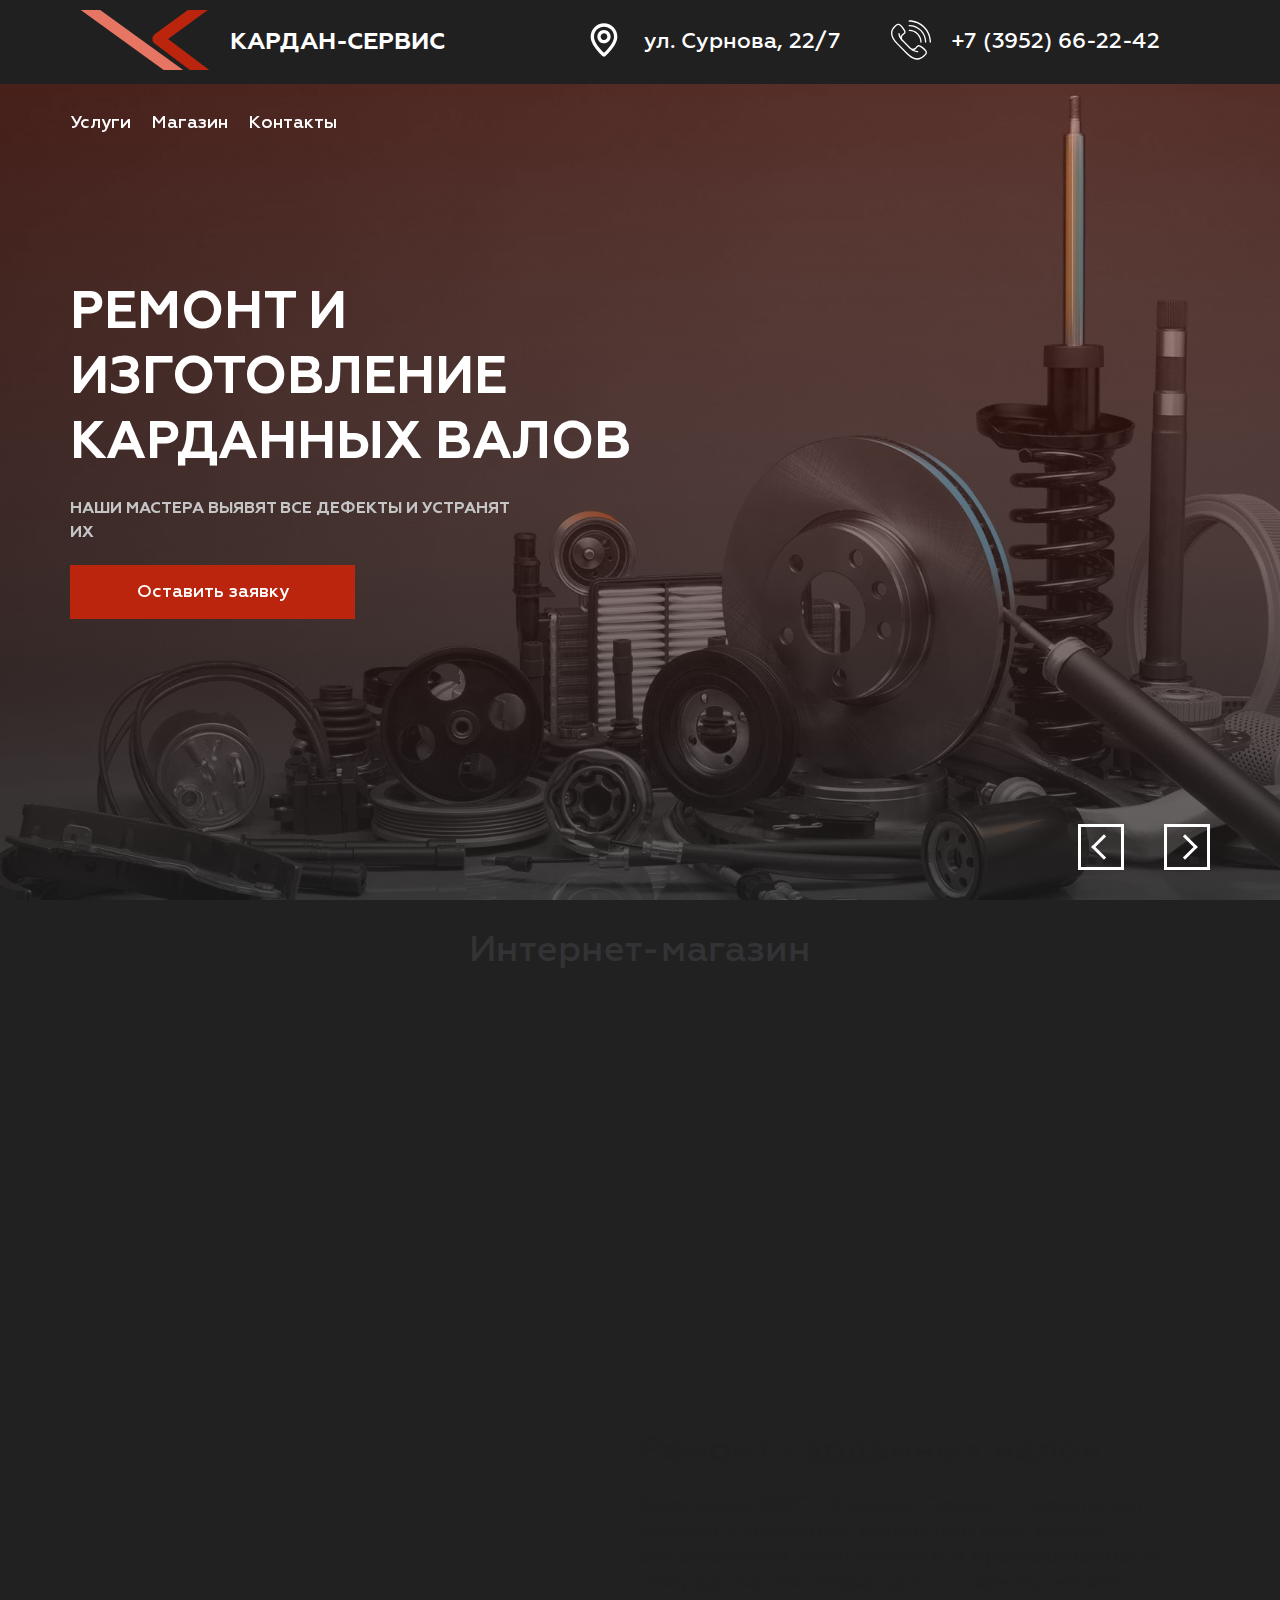
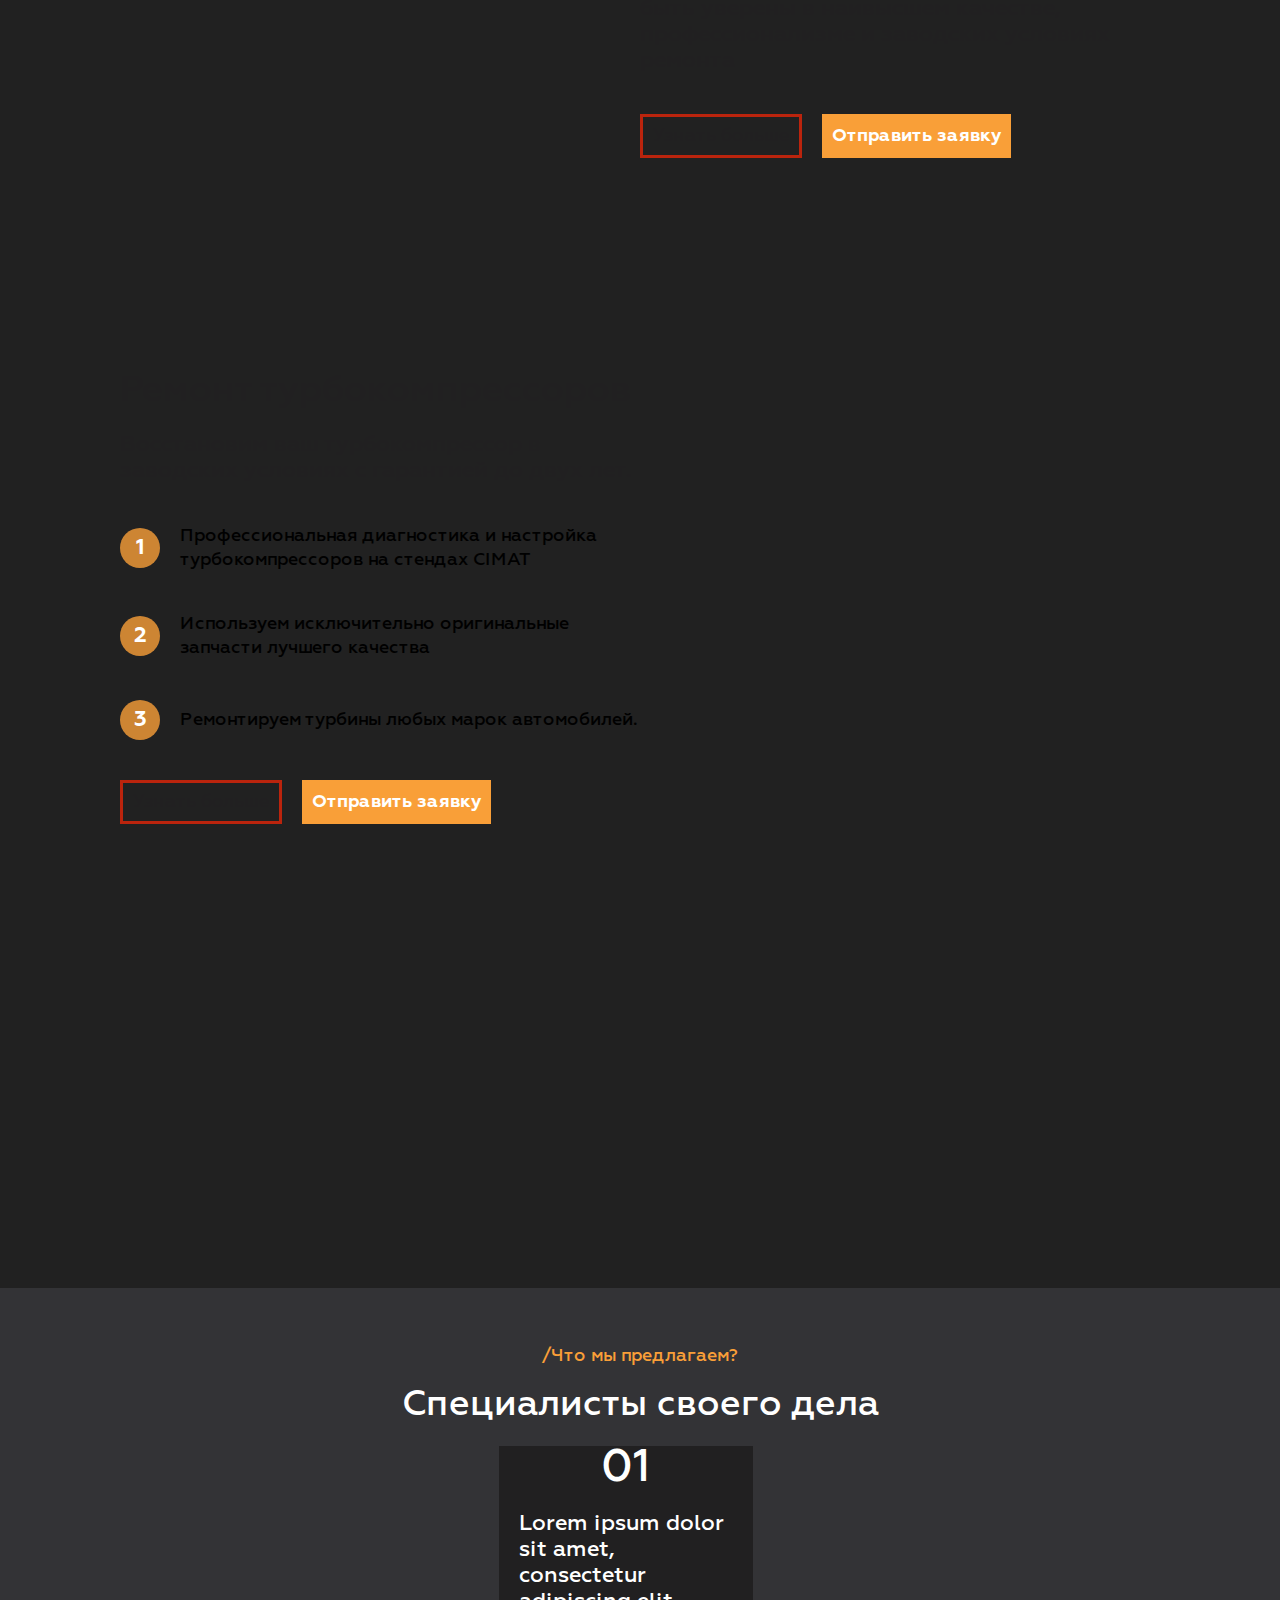
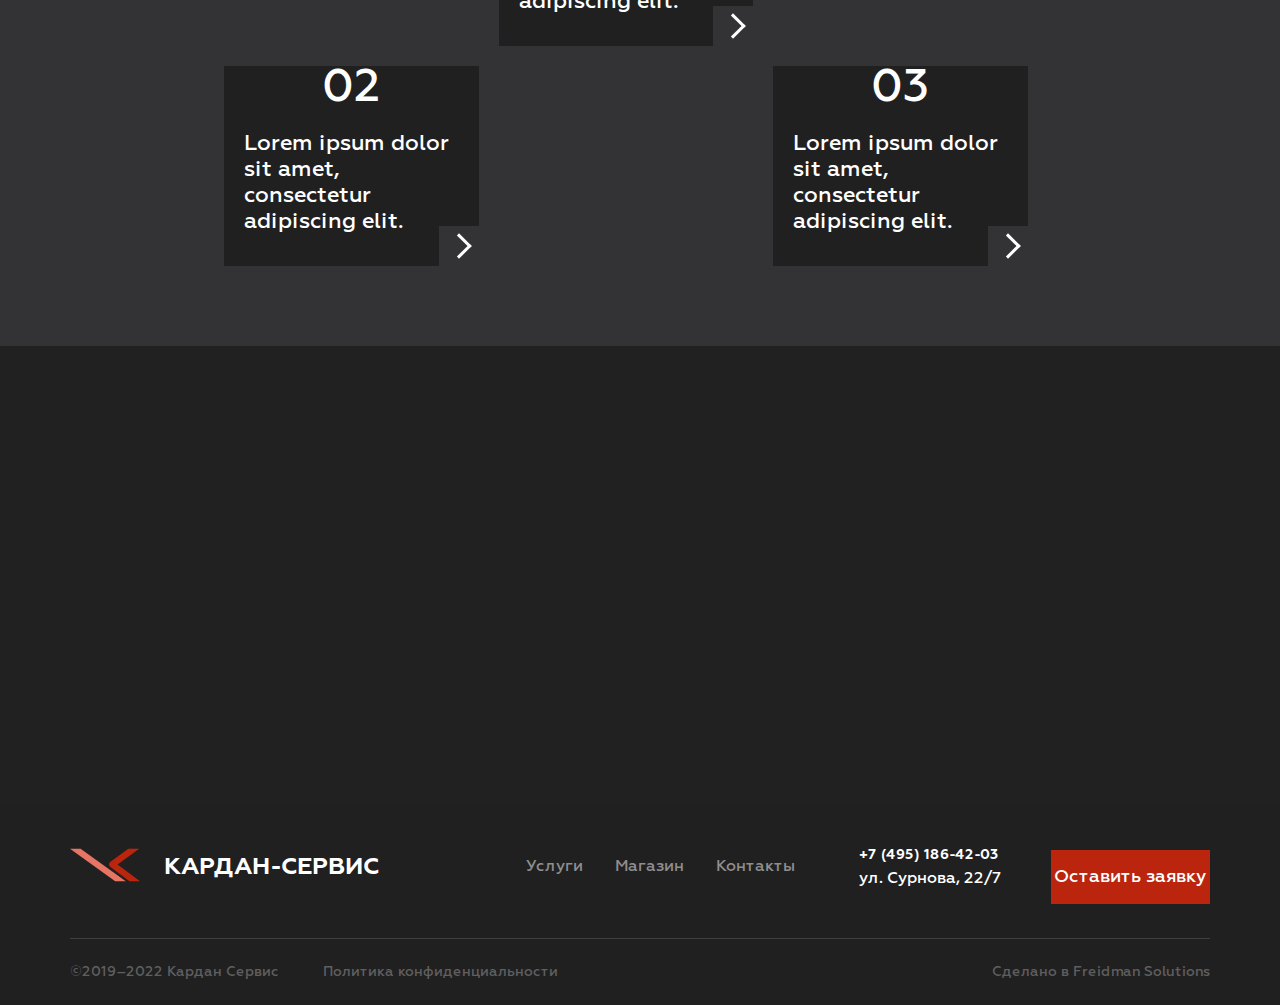
==== commit 2af00b7d: "11:01PM Commit Card and Shop updated" ====
--- a/index.html
+++ b/index.html
@@ -1 +1,192 @@
-<!DOCTYPE html><html lang="en"><head><meta charset="UTF-8"><meta http-equiv="X-UA-Compatible" content="IE=edge"><meta name="viewport" content="width=device-width, initial-scale=1.0"><link rel="stylesheet" href="./style.min.css"><link rel="shortcut icon" href="./assets/images/content/logo_custom.svg" type="image/x-icon"><link href="https://unpkg.com/aos@2.3.1/dist/aos.css" rel="stylesheet"><title>Кардан-сервис: главная страница</title></head><body> <header class="header"> <div class="header-row header-row--fixed"> <div class="header-logo"> <img src="./assets/images/content/logo_custom.svg" alt=""></div><div class="header-caption">Кардан-сервис</div><div class="header-address"> <div class="address-logo"> <img src="./assets/images/content/mapMarker.svg" alt=""></div><div class="address-value">ул. Сурнова, 22/7</div></div><div class="header-phone"> <div class="phone-logo"> <img src="./assets/images/content/phoneCall.svg" alt=""></div><a class="phone-value" href="">+7 (3952) 66-22-42 </a></div></div><div class="header-row header-row--static"> <div class="header-navigation"> <a href="#services">Услуги</a><a href="#shop">Магазин</a><a href="#contacts">Контакты </a></div></div></header><main class="main" id="toMain"><div class="main--greeting"><div class="swiper swiper-greeting" id="greetingSwiper"><div class="swiper-wrapper"> <div class="swiper-slide"> <div class="slider-container container--kardan"><div class="header">Ремонт и изготовление карданных валов</div><div class="subheader">Наши мастера выявят все дефекты и устранят их</div><div class="apply-btn">Оставить заявку</div></div></div><div class="swiper-slide"> <div class="slider-container container--rotor"><div class="header">Балансировка и обслуживание роторов</div><div class="subheader">Наши мастера выявят все дефекты и устранят их</div><div class="apply-btn">Оставить заявку</div></div></div><div class="swiper-slide"> <div class="slider-container container--turbo"><div class="header">Ремонт и обслуживание турбин</div><div class="subheader">Наши мастера выявят все дефекты и устранят их</div><div class="apply-btn">Оставить заявку</div></div></div><div class="swiper-slide"> <div class="slider-container container--shop"><div class="header">Наш интернет-магазин</div><div class="subheader">Узнайте, какие услуги актуальные и сколько они стоят</div><div class="apply-btn">Перейти</div></div></div></div><div class="swiper-pagination"> </div><div class="swiper-navigation"> <div class="swiper-button-prev"> </div><div class="swiper-button-next"></div></div></div></div><div class="main--shop shop-parent" id="shop"> <div class="shop-parent__subtitle">Интернет-магазин</div><div class="row"><div class="container"> <div class="shop-image shop-image--kardan" data-aos="flip-left"> </div><div class="shop-image shop-image--turbo" data-aos="flip-right"> </div></div></div></div><div class="main--kardan kardan-parent" id="services"><div class="image-container"> <img src="./assets/images/content/repair-main.jpg" alt="" data-aos="flip-up"><div class="kardan-parent__badge-icon"> <img src="./assets/images/content/badge.svg" alt="" data-aos="flip-down"></div></div><div class="content-container"><div class="kardan-parent__subtitle">Ремонт карданных валов</div><div class="kardan-parent__content">Компания ООО «Кардан Сервис» предлагает ремонт карданных валов для всех марок автомобилей, спецтехники и промышленного оборудования. Обращаясь к нам вы можете быть уверены в наивысшем качестве, профессионализме и заводских условиях ремонта</div><div class="special-row"><div class="kardan-parent__button">Узнать больше</div><div class="kardan-parent__button kardan-parent__button--yellow">Отправить заявку</div></div></div></div><div class="main--benefits benefits-parent"> <div class="content-container"> <div class="benefits-parent__subtitle">Ремонт турбокомпрессоров</div><div class="benefits-parent__content">Восстановим ваш турбокомпрессор в заводских условиях с гарантией до двух лет.</div><div class="benefits-parent__list"> <div class="benefits-parent__item"> <div class="benefits-parent__counter">1</div><div class="benefits-parent__value">Профессиональная диагностика и настройка турбокомпрессоров на стендах CIMAT</div></div><div class="benefits-parent__item"> <div class="benefits-parent__counter">2</div><div class="benefits-parent__value">Используем исключительно оригинальные запчасти лучшего качества</div></div><div class="benefits-parent__item"> <div class="benefits-parent__counter">3</div><div class="benefits-parent__value">Ремонтируем турбины любых марок автомобилей.</div></div></div><div class="special-row"><div class="benefits-parent__button">Узнать больше</div><div class="benefits-parent__button benefits-parent__button--yellow">Отправить заявку</div></div></div><div class="images-container"> <div class="image-container image-container--first" data-aos="fade-left"></div><div class="image-container image-container--second" data-aos="fade-right"></div><div class="benefits-parent__badge-icon"> <img src="./assets/images/content/badge-turbo.svg" alt="" data-aos="flip-down"></div></div></div><div class="main--form form-parent"> <form class="form-container" data-aos="flip-down"><div class="container"> <div class="form-parent__title">Перезвоним за 2 минуты</div><div class="form-parent__subtitle"> Наш менеджер готов перезвонить вам в течение 2-ух минут, помочь с подбором или принять в ремонт вашу запчасть</div></div><div class="form-apply"><div class="special-row"><label class="form-parent__label" for="userName">Имя<input class="form-parent__input" type="text"></label><label class="form-parent__label" for="userName">Телефон<input class="form-parent__input" type="text"></label></div><button class="form-parent__button" type="submit">Оставить</button></div></form></div><div class="main--navigation navigation-parent"> <div class="navigation-parent__title">/Что мы предлагаем?</div><div class="navigation-parent__subtitle">Специалисты своего дела</div><div class="navigation-parent__container"> <div class="navigation-parent__image"> <img src="./assets/images/content/main_bg.jpg" alt="" data-aos="flip-down"></div><div class="navigation-parent__service"><div class="navigation-parent__counter">01</div><div class="navigation-parent__description">Lorem ipsum dolor sit amet, consectetur adipiscing elit.</div><a class="navigation-parent__more" href="/turbo/"> </a></div><div class="navigation-parent__image"> <img src="./assets/images/content/main_bg2.jpg" alt="" data-aos="flip-down"></div><div class="navigation-parent__service"> <div class="navigation-parent__counter">02</div><div class="navigation-parent__description">Lorem ipsum dolor sit amet, consectetur adipiscing elit.</div><a class="navigation-parent__more" href="/turbo/"> </a></div><div class="navigation-parent__image"> <img src="./assets/images/content/main_bg3.jpg" alt="" data-aos="flip-down"></div><div class="navigation-parent__service">       <div class="navigation-parent__counter">03</div><div class="navigation-parent__description">Lorem ipsum dolor sit amet, consectetur adipiscing elit.</div><a class="navigation-parent__more" href="/turbo/"> </a></div></div></div><div class="map-container" id="contacts"> <div class="map"></div></div></main><footer class="footer" id="toFooter"> <div class="footer-row footer-row--expanded"> <div class="logo-container"><a href="#toMain"> <img class="logo" id="toMain" src="./assets/images/content/logo_custom.svg" alt="Company Logo"></a><span class="logo-caption">Кардан-Сервис</span></div><div class="mobile-container mobile-container--second-to-column"><div class="navigation"><a class="navigation-link" href="#services">Услуги</a><a class="navigation-link" href="#shop">Магазин</a><a class="navigation-link" href="#contacts">Контакты</a></div><div class="mobile-container mobile-container--first-to-column"><div class="contacts"> <a href="tel:+74951864203">+7 (495) 186-42-03 </a><div class="address">ул. Сурнова, 22/7</div></div><div class="apply">Оставить заявку</div></div></div></div><div class="footer-row"> <div class="company-info"><span class="company-name">©2019–2022 Кардан Сервис</span><span class="company-privacy">Политика конфиденциальности</span></div><div class="developer-info">Сделано в Freidman Solutions</div></div></footer><script src="./assets/js/jquery.min.js"></script><script src="https://api-maps.yandex.ru/2.1/?apikey=db32f154-f5b8-442a-bb04-5f55f07bbae7&amp;lang=ru_RU" type="text/javascript"> </script><script src="./assets/js/plugins.min.js"> </script><script src="https://unpkg.com/aos@2.3.1/dist/aos.js"></script><script src="./assets/js/main.min.js"> </script></body></html>+<!DOCTYPE html>
+<html lang="en">
+
+<head>
+    <meta charset="UTF-8">
+    <meta http-equiv="X-UA-Compatible" content="IE=edge">
+    <meta name="viewport" content="width=device-width, initial-scale=1.0">
+    <link rel="stylesheet" href="./style.min.css">
+    <link rel="shortcut icon" href="./assets/images/content/logo_custom.svg" type="image/x-icon">
+    <link href="https://unpkg.com/aos@2.3.1/dist/aos.css" rel="stylesheet">
+    <title>Кардан-сервис: главная страница</title>
+</head>
+
+<body>
+    <header class="header">
+        <div class="header-row header-row--fixed">
+            <div class="header-logo"> <img src="./assets/images/content/logo_custom.svg" alt=""></div>
+            <div class="header-caption">Кардан-сервис</div>
+            <div class="header-address">
+                <div class="address-logo"> <img src="./assets/images/content/mapMarker.svg" alt=""></div>
+                <div class="address-value">ул. Сурнова, 22/7</div>
+            </div>
+            <div class="header-phone">
+                <div class="phone-logo"> <img src="./assets/images/content/phoneCall.svg" alt=""></div><a class="phone-value" href="">+7 (3952) 66-22-42 </a>
+            </div>
+        </div>
+        <div class="header-row header-row--static">
+            <div class="header-navigation"> <a href="#services">Услуги</a><a href="#shop">Магазин</a><a href="#contacts">Контакты </a></div>
+        </div>
+    </header>
+    <main class="main" id="toMain">
+        <div class="main--greeting">
+            <div class="swiper swiper-greeting" id="greetingSwiper">
+                <div class="swiper-wrapper">
+                    <div class="swiper-slide">
+                        <div class="slider-container container--kardan">
+                            <div class="header">Ремонт и изготовление карданных валов</div>
+                            <div class="subheader">Наши мастера выявят все дефекты и устранят их</div>
+                            <div class="apply-btn">Оставить заявку</div>
+                        </div>
+                    </div>
+                    <div class="swiper-slide">
+                        <div class="slider-container container--rotor">
+                            <div class="header">Балансировка и обслуживание роторов</div>
+                            <div class="subheader">Наши мастера выявят все дефекты и устранят их</div>
+                            <div class="apply-btn">Оставить заявку</div>
+                        </div>
+                    </div>
+                    <div class="swiper-slide">
+                        <div class="slider-container container--turbo">
+                            <div class="header">Ремонт и обслуживание турбин</div>
+                            <div class="subheader">Наши мастера выявят все дефекты и устранят их</div>
+                            <div class="apply-btn">Оставить заявку</div>
+                        </div>
+                    </div>
+                    <div class="swiper-slide">
+                        <div class="slider-container container--shop">
+                            <div class="header">Наш интернет-магазин</div>
+                            <div class="subheader">Узнайте, какие услуги актуальные и сколько они стоят</div>
+                            <div class="apply-btn">Перейти</div>
+                        </div>
+                    </div>
+                </div>
+                <div class="swiper-pagination"> </div>
+                <div class="swiper-navigation">
+                    <div class="swiper-button-prev"> </div>
+                    <div class="swiper-button-next"></div>
+                </div>
+            </div>
+        </div>
+        <div class="main--shop shop-parent" id="shop">
+            <div class="shop-parent__subtitle">Интернет-магазин</div>
+            <div class="row">
+                <div class="container">
+                    <div class="shop-image shop-image--kardan" data-aos="flip-left"> </div>
+                    <div class="shop-image shop-image--turbo" data-aos="flip-right"> </div>
+                </div>
+            </div>
+        </div>
+        <div class="main--kardan kardan-parent" id="services">
+            <div class="image-container"> <img src="./assets/images/content/repair-main.jpg" alt="" data-aos="flip-up">
+                <div class="kardan-parent__badge-icon"> <img src="./assets/images/content/badge.svg" alt="" data-aos="flip-down"></div>
+            </div>
+            <div class="content-container">
+                <div class="kardan-parent__subtitle">Ремонт карданных валов</div>
+                <div class="kardan-parent__content">Компания ООО «Кардан Сервис» предлагает ремонт карданных валов для
+                    всех марок автомобилей, спецтехники и промышленного оборудования. Обращаясь к нам вы можете быть
+                    уверены в наивысшем качестве, профессионализме и заводских условиях ремонта</div>
+                <div class="special-row">
+                    <div class="kardan-parent__button">Узнать больше</div>
+                    <div class="kardan-parent__button kardan-parent__button--yellow">Отправить заявку</div>
+                </div>
+            </div>
+        </div>
+        <div class="main--benefits benefits-parent">
+            <div class="content-container">
+                <div class="benefits-parent__subtitle">Ремонт турбокомпрессоров</div>
+                <div class="benefits-parent__content">Восстановим ваш турбокомпрессор в заводских условиях с гарантией
+                    до двух лет.</div>
+                <div class="benefits-parent__list">
+                    <div class="benefits-parent__item">
+                        <div class="benefits-parent__counter">1</div>
+                        <div class="benefits-parent__value">Профессиональная диагностика и настройка турбокомпрессоров
+                            на стендах CIMAT</div>
+                    </div>
+                    <div class="benefits-parent__item">
+                        <div class="benefits-parent__counter">2</div>
+                        <div class="benefits-parent__value">Используем исключительно оригинальные запчасти лучшего
+                            качества</div>
+                    </div>
+                    <div class="benefits-parent__item">
+                        <div class="benefits-parent__counter">3</div>
+                        <div class="benefits-parent__value">Ремонтируем турбины любых марок автомобилей.</div>
+                    </div>
+                </div>
+                <div class="special-row">
+                    <div class="benefits-parent__button">Узнать больше</div>
+                    <div class="benefits-parent__button benefits-parent__button--yellow">Отправить заявку</div>
+                </div>
+            </div>
+            <div class="images-container">
+                <div class="image-container image-container--first" data-aos="fade-left"></div>
+                <div class="image-container image-container--second" data-aos="fade-right"></div>
+                <div class="benefits-parent__badge-icon"> <img src="./assets/images/content/badge-turbo.svg" alt="" data-aos="flip-down"></div>
+            </div>
+        </div>
+        <div class="main--form form-parent">
+            <form class="form-container" data-aos="flip-down">
+                <div class="container">
+                    <div class="form-parent__title">Перезвоним за 2 минуты</div>
+                    <div class="form-parent__subtitle"> Наш менеджер готов перезвонить вам в течение 2-ух минут, помочь
+                        с подбором или принять в ремонт вашу запчасть</div>
+                </div>
+                <div class="form-apply">
+                    <div class="special-row"><label class="form-parent__label" for="userName">Имя<input class="form-parent__input" type="text"></label><label class="form-parent__label" for="userName">Телефон<input class="form-parent__input" type="text"></label></div><button class="form-parent__button" type="submit">Оставить</button>
+                </div>
+            </form>
+        </div>
+        <div class="main--navigation navigation-parent">
+            <div class="navigation-parent__title">/Что мы предлагаем?</div>
+            <div class="navigation-parent__subtitle">Специалисты своего дела</div>
+            <div class="navigation-parent__container">
+                <div class="navigation-parent__image"> <img src="./assets/images/content/main_bg.jpg" alt="" data-aos="flip-down"></div>
+                <div class="navigation-parent__service">
+                    <div class="navigation-parent__counter">01</div>
+                    <div class="navigation-parent__description">Lorem ipsum dolor sit amet, consectetur adipiscing elit.
+                    </div><a class="navigation-parent__more" href="/turbo/"> </a>
+                </div>
+                <div class="navigation-parent__image"> <img src="./assets/images/content/main_bg2.jpg" alt="" data-aos="flip-down"></div>
+                <div class="navigation-parent__service">
+                    <div class="navigation-parent__counter">02</div>
+                    <div class="navigation-parent__description">Lorem ipsum dolor sit amet, consectetur adipiscing elit.
+                    </div><a class="navigation-parent__more" href="/turbo/"> </a>
+                </div>
+                <div class="navigation-parent__image"> <img src="./assets/images/content/main_bg3.jpg" alt="" data-aos="flip-down"></div>
+                <div class="navigation-parent__service">
+                    <div class="navigation-parent__counter">03</div>
+                    <div class="navigation-parent__description">Lorem ipsum dolor sit amet, consectetur adipiscing elit.
+                    </div><a class="navigation-parent__more" href="/turbo/"> </a>
+                </div>
+            </div>
+        </div>
+        <div class="map-container" id="contacts">
+            <div class="map"></div>
+        </div>
+    </main>
+    <footer class="footer" id="toFooter">
+        <div class="footer-row footer-row--expanded">
+            <div class="logo-container"><a href="#toMain"> <img class="logo" id="toMain" src="./assets/images/content/logo_custom.svg" alt="Company Logo"></a><span class="logo-caption">Кардан-Сервис</span></div>
+            <div class="mobile-container mobile-container--second-to-column">
+                <div class="navigation"><a class="navigation-link" href="#services">Услуги</a><a class="navigation-link" href="#shop">Магазин</a><a class="navigation-link" href="#contacts">Контакты</a></div>
+                <div class="mobile-container mobile-container--first-to-column">
+                    <div class="contacts"> <a href="tel:+74951864203">+7 (495) 186-42-03 </a>
+                        <div class="address">ул. Сурнова, 22/7</div>
+                    </div>
+                    <div class="apply">Оставить заявку</div>
+                </div>
+            </div>
+        </div>
+        <div class="footer-row">
+            <div class="company-info"><span class="company-name">©2019–2022 Кардан Сервис</span><span class="company-privacy">Политика конфиденциальности</span></div>
+            <div class="developer-info">Сделано в Freidman Solutions</div>
+        </div>
+    </footer>
+    <script src="./assets/js/jquery.min.js"></script>
+    <script src="https://api-maps.yandex.ru/2.1/?apikey=db32f154-f5b8-442a-bb04-5f55f07bbae7&amp;lang=ru_RU" type="text/javascript"> </script>
+    <script src="./assets/js/plugins.min.js"> </script>
+    <script src="https://unpkg.com/aos@2.3.1/dist/aos.js"></script>
+    <script src="./assets/js/main.min.js"> </script>
+</body>
+
+</html>--- a/style.min.css
+++ b/style.min.css
@@ -1,3 +1,3 @@
 @charset 'UTF-8';@-webkit-keyframes fade{0%,to{top:0;opacity:1}}@keyframes fade{0%,to{top:0;opacity:1}}@font-face{font-family:'Montserrat';font-weight:300;font-style:normal;src:url(./assets/fonts/Montserrat-Light.ttf)}@font-face{font-family:'Montserrat';font-weight:400;font-style:normal;src:url(./assets/fonts/Montserrat-Thin.ttf)}@font-face{font-family:'Montserrat';font-weight:500;font-style:normal;src:url(./assets/fonts/Montserrat-Regular.ttf)}@font-face{font-family:'Montserrat';font-weight:600;font-style:normal;src:url(./assets/fonts/Montserrat-Medium.ttf)}@font-face{font-family:'Montserrat';font-weight:800;font-style:normal;src:url(./assets/fonts/Montserrat-Bold.ttf)}@font-face{font-family:'Montserrat';font-weight:900;font-style:normal;src:url(./assets/fonts/Montserrat-ExtraBold.ttf)}@font-face{font-family:'Geometria';font-weight:500;font-style:italic;src:url(./assets/fonts/Geometria-MediumItalic.eot);src:local('./assets/fonts/Geometria MediumItalic'),local('./assets/fonts/Geometria-MediumItalic'),url(./assets/fonts/Geometria-MediumItalic.eot?#iefix) format('embedded-opentype'),url(./assets/fonts/Geometria-MediumItalic.woff) format('woff'),url(./assets/fonts/Geometria-MediumItalic.ttf) format('truetype')}@font-face{font-family:'Geometria';font-weight:400;font-style:italic;src:url(./assets/fonts/Geometria-Italic.eot);src:local('./assets/fonts/Geometria Italic'),local('./assets/fonts/Geometria-Italic'),url(./assets/fonts/Geometria-Italic.eot?#iefix) format('embedded-opentype'),url(./assets/fonts/Geometria-Italic.woff) format('woff'),url(./assets/fonts/Geometria-Italic.ttf) format('truetype')}@font-face{font-family:'Geometria';font-weight:900;font-style:normal;src:url(./assets/fonts/Geometria-Heavy.eot);src:local('./assets/fonts/Geometria Heavy'),local('./assets/fonts/Geometria-Heavy'),url(./assets/fonts/Geometria-Heavy.eot?#iefix) format('embedded-opentype'),url(./assets/fonts/Geometria-Heavy.woff) format('woff'),url(./assets/fonts/Geometria-Heavy.ttf) format('truetype')}@font-face{font-family:'Geometria';font-weight:800;font-style:italic;src:url(./assets/fonts/Geometria-ExtraBoldItalic.eot);src:local('./assets/fonts/Geometria ExtraBoldItalic'),local('./assets/fonts/Geometria-ExtraBoldItalic'),url(./assets/fonts/Geometria-ExtraBoldItalic.eot?#iefix) format('embedded-opentype'),url(./assets/fonts/Geometria-ExtraBoldItalic.woff) format('woff'),url(./assets/fonts/Geometria-ExtraBoldItalic.ttf) format('truetype')}@font-face{font-family:'Geometria';font-weight:500;font-style:normal;src:url(./assets/fonts/Geometria-Medium.eot);src:local('./assets/fonts/Geometria Medium'),local('./assets/fonts/Geometria-Medium'),url(./assets/fonts/Geometria-Medium.eot?#iefix) format('embedded-opentype'),url(./assets/fonts/Geometria-Medium.woff) format('woff'),url(./assets/fonts/Geometria-Medium.ttf) format('truetype')}@font-face{font-family:'Geometria';font-weight:700;font-style:italic;src:url(./assets/fonts/Geometria-BoldItalic.eot);src:local('./assets/fonts/Geometria BoldItalic'),local('./assets/fonts/Geometria-BoldItalic'),url(./assets/fonts/Geometria-BoldItalic.eot?#iefix) format('embedded-opentype'),url(./assets/fonts/Geometria-BoldItalic.woff) format('woff'),url(./assets/fonts/Geometria-BoldItalic.ttf) format('truetype')}@font-face{font-family:'Geometria';font-weight:300;font-style:italic;src:url(./assets/fonts/Geometria-LightItalic.eot);src:local('./assets/fonts/Geometria LightItalic'),local('./assets/fonts/Geometria-LightItalic'),url(./assets/fonts/Geometria-LightItalic.eot?#iefix) format('embedded-opentype'),url(./assets/fonts/Geometria-LightItalic.woff) format('woff'),url(./assets/fonts/Geometria-LightItalic.ttf) format('truetype')}@font-face{font-family:'Geometria';font-weight:900;font-style:italic;src:url(./assets/fonts/Geometria-HeavyItalic.eot);src:local('./assets/fonts/Geometria HeavyItalic'),local('./assets/fonts/Geometria-HeavyItalic'),url(./assets/fonts/Geometria-HeavyItalic.eot?#iefix) format('embedded-opentype'),url(./assets/fonts/Geometria-HeavyItalic.woff) format('woff'),url(./assets/fonts/Geometria-HeavyItalic.ttf) format('truetype')}@font-face{font-family:'Geometria';font-weight:400;font-style:normal;src:url(./assets/fonts/Geometria.eot);src:local('./assets/fonts/Geometria'),url(./assets/fonts/Geometria.eot?#iefix) format('embedded-opentype'),url(./assets/fonts/Geometria.woff) format('woff'),url(./assets/fonts/Geometria.ttf) format('truetype')}@font-face{font-family:'Geometria';font-weight:700;font-style:normal;src:url(./assets/fonts/Geometria-Bold.eot);src:local('./assets/fonts/Geometria Bold'),local('./assets/fonts/Geometria-Bold'),url(./assets/fonts/Geometria-Bold.eot?#iefix) format('embedded-opentype'),url(./assets/fonts/Geometria-Bold.woff) format('woff'),url(./assets/fonts/Geometria-Bold.ttf) format('truetype')}@font-face{font-family:'Geometria';font-weight:800;font-style:normal;src:url(./assets/fonts/Geometria-ExtraBold.eot);src:local('./assets/fonts/Geometria ExtraBold'),local('./assets/fonts/Geometria-ExtraBold'),url(./assets/fonts/Geometria-ExtraBold.eot?#iefix) format('embedded-opentype'),url(./assets/fonts/Geometria-ExtraBold.woff) format('woff'),url(./assets/fonts/Geometria-ExtraBold.ttf) format('truetype')}@font-face{font-family:'Geometria';font-weight:100;font-style:italic;src:url(./assets/fonts/Geometria-ThinItalic.eot);src:local('./assets/fonts/Geometria ThinItalic'),local('./assets/fonts/Geometria-ThinItalic'),url(./assets/fonts/Geometria-ThinItalic.eot?#iefix) format('embedded-opentype'),url(./assets/fonts/Geometria-ThinItalic.woff) format('woff'),url(./assets/fonts/Geometria-ThinItalic.ttf) format('truetype')}@font-face{font-family:'Geometria';font-weight:200;font-style:italic;src:url(./assets/fonts/Geometria-ExtraLightItalic.eot);src:local('./assets/fonts/Geometria ExtraLightItalic'),local('./assets/fonts/Geometria-ExtraLightItalic'),url(./assets/fonts/Geometria-ExtraLightItalic.eot?#iefix) format('embedded-opentype'),url(./assets/fonts/Geometria-ExtraLightItalic.woff) format('woff'),url(./assets/fonts/Geometria-ExtraLightItalic.ttf) format('truetype')}@font-face{font-family:'Geometria';font-weight:300;font-style:normal;src:url(./assets/fonts/Geometria-Light.eot);src:local('./assets/fonts/Geometria Light'),local('./assets/fonts/Geometria-Light'),url(./assets/fonts/Geometria-Light.eot?#iefix) format('embedded-opentype'),url(./assets/fonts/Geometria-Light.woff) format('woff'),url(./assets/fonts/Geometria-Light.ttf) format('truetype')}@font-face{font-family:'Geometria';font-weight:200;font-style:normal;src:url(./assets/fonts/Geometria-ExtraLight.eot);src:local('./assets/fonts/Geometria ExtraLight'),local('./assets/fonts/Geometria-ExtraLight'),url(./assets/fonts/Geometria-ExtraLight.eot?#iefix) format('embedded-opentype'),url(./assets/fonts/Geometria-ExtraLight.woff) format('woff'),url(./assets/fonts/Geometria-ExtraLight.ttf) format('truetype')}
 /*! normalize.css v8.0.0 | MIT License | github.com/necolas/normalize.css */
-@-webkit-keyframes swiper-preloader-spin{to{-webkit-transform:rotate(360deg);transform:rotate(360deg)}}@keyframes swiper-preloader-spin{to{-webkit-transform:rotate(360deg);transform:rotate(360deg)}}@-webkit-keyframes a{to{-webkit-transform:rotate(1turn);transform:rotate(1turn)}}@keyframes a{to{-webkit-transform:rotate(1turn);transform:rotate(1turn)}}html{line-height:1.15;-webkit-text-size-adjust:100%}hr{overflow:visible;box-sizing:content-box;height:0}a{background-color:transparent}abbr[title]{text-decoration:underline dotted;border-bottom:none;-webkit-text-decoration:underline dotted}sub,sup{line-height:0;position:relative}sub{bottom:-.25em}sup{top:-.5em}button,input,optgroup,select,textarea{font-family:inherit;font-size:100%;line-height:1.15;margin:0}button,input{overflow:visible}button,select{text-transform:none}[type=button],[type=reset],[type=submit],button{-webkit-appearance:button}[type=button]::-moz-focus-inner,[type=reset]::-moz-focus-inner,[type=submit]::-moz-focus-inner,button::-moz-focus-inner{padding:0;border-style:none}[type=button]:-moz-focusring,[type=reset]:-moz-focusring,[type=submit]:-moz-focusring,button:-moz-focusring{outline:1px dotted ButtonText}legend{display:table;box-sizing:border-box;max-width:100%;white-space:normal;color:inherit}progress{vertical-align:baseline}textarea{overflow:auto}[type=checkbox],[type=radio]{box-sizing:border-box;padding:0}[type=number]::-webkit-inner-spin-button,[type=number]::-webkit-outer-spin-button{height:auto}[type=search]{outline-offset:-2px;-webkit-appearance:textfield}[type=search]::-webkit-search-decoration{-webkit-appearance:none}::-webkit-file-upload-button{font:inherit;-webkit-appearance:button}summary{display:list-item}[hidden],template{display:none}a,abbr,acronym,address,applet,article,aside,audio,b,big,blockquote,body,canvas,caption,center,cite,code,dd,del,details,dfn,div,dl,dt,em,embed,fieldset,figcaption,figure,footer,form,h1,h2,h3,h4,h5,h6,header,hgroup,html,i,iframe,img,ins,kbd,label,legend,li,mark,menu,nav,object,ol,output,p,pre,q,ruby,s,samp,section,small,span,strike,strong,sub,summary,sup,table,tbody,td,tfoot,th,thead,time,tr,tt,u,ul,var,video{font:inherit;font-size:100%;margin:0;padding:0;vertical-align:baseline;border:0}article,aside,details,figcaption,figure,footer,header,hgroup,menu,nav,section{display:block}body{line-height:1;position:relative;overflow-x:hidden;cursor:default;background-color:#f8f7ff}ol,ul{list-style:none}blockquote,q{quotes:none}blockquote:after,blockquote:before,q:after,q:before{content:none}table{border-spacing:0;border-collapse:collapse}.swiper-container{position:relative;z-index:1;overflow:hidden;margin-right:auto;margin-left:auto;padding:0;list-style:none}.swiper-container-no-flexbox .swiper-slide{float:left}.swiper-container-vertical>.swiper-wrapper{flex-direction:column}.swiper-slide,.swiper-wrapper{position:relative;width:100%;height:100%;transition-property:transform;transition-property:transform,-webkit-transform}.swiper-wrapper{z-index:1;display:flex;box-sizing:content-box}.swiper-container-android .swiper-slide,.swiper-wrapper{-webkit-transform:translate3d(0,0,0);transform:translate3d(0,0,0)}.swiper-container-multirow>.swiper-wrapper{flex-wrap:wrap}.swiper-container-free-mode>.swiper-wrapper{margin:0 auto;transition-timing-function:ease-out}.swiper-slide{flex-shrink:0}.swiper-slide-invisible-blank{visibility:hidden}.swiper-container-autoheight,.swiper-container-autoheight .swiper-slide{height:auto}.swiper-container-autoheight .swiper-wrapper{transition-property:transform,height;transition-property:transform,height,-webkit-transform;align-items:flex-start}.swiper-container-3d{-webkit-perspective:1200px;perspective:1200px}.swiper-container-3d .swiper-cube-shadow,.swiper-container-3d .swiper-slide,.swiper-container-3d .swiper-slide-shadow-bottom,.swiper-container-3d .swiper-slide-shadow-left,.swiper-container-3d .swiper-slide-shadow-right,.swiper-container-3d .swiper-slide-shadow-top,.swiper-container-3d .swiper-wrapper{-webkit-transform-style:preserve-3d;transform-style:preserve-3d}.swiper-container-3d .swiper-slide-shadow-bottom,.swiper-container-3d .swiper-slide-shadow-left,.swiper-container-3d .swiper-slide-shadow-right,.swiper-container-3d .swiper-slide-shadow-top{position:absolute;z-index:10;top:0;left:0;width:100%;height:100%;pointer-events:none}.swiper-container-3d .swiper-slide-shadow-left{background-image:linear-gradient(to left,rgba(0,0,0,.5),transparent)}.swiper-container-3d .swiper-slide-shadow-right{background-image:linear-gradient(to right,rgba(0,0,0,.5),transparent)}.swiper-container-3d .swiper-slide-shadow-top{background-image:linear-gradient(to top,rgba(0,0,0,.5),transparent)}.swiper-container-3d .swiper-slide-shadow-bottom{background-image:linear-gradient(to bottom,rgba(0,0,0,.5),transparent)}.swiper-container-wp8-horizontal,.swiper-container-wp8-horizontal>.swiper-wrapper{touch-action:pan-y}.swiper-container-wp8-vertical,.swiper-container-wp8-vertical>.swiper-wrapper{touch-action:pan-x}.swiper-button-next,.swiper-button-prev{position:absolute;z-index:10;top:50%;width:27px;height:44px;margin-top:-22px;cursor:pointer;background-repeat:no-repeat;background-position:center;background-size:27px 44px}.swiper-button-next.swiper-button-disabled,.swiper-button-prev.swiper-button-disabled{cursor:auto;pointer-events:none;opacity:.35}.swiper-button-prev,.swiper-container-rtl .swiper-button-next{right:auto;left:10px;background-image:url(data:image/svg+xml;charset=utf-8,%3Csvg%20xmlns%3D\'http%3A%2F%2Fwww.w3.org%2F2000%2Fsvg\'%20viewBox%3D\'0%200%2027%2044\'%3E%3Cpath%20d%3D\'M0%2C22L22%2C0l2.1%2C2.1L4.2%2C22l19.9%2C19.9L22%2C44L0%2C22L0%2C22L0%2C22z\'%20fill%3D\'%23007aff\'%2F%3E%3C%2Fsvg%3E)}.swiper-button-next,.swiper-container-rtl .swiper-button-prev{right:10px;left:auto;background-image:url(data:image/svg+xml;charset=utf-8,%3Csvg%20xmlns%3D\'http%3A%2F%2Fwww.w3.org%2F2000%2Fsvg\'%20viewBox%3D\'0%200%2027%2044\'%3E%3Cpath%20d%3D\'M27%2C22L27%2C22L5%2C44l-2.1-2.1L22.8%2C22L2.9%2C2.1L5%2C0L27%2C22L27%2C22z\'%20fill%3D\'%23007aff\'%2F%3E%3C%2Fsvg%3E)}.swiper-button-prev.swiper-button-white,.swiper-container-rtl .swiper-button-next.swiper-button-white{background-image:url(data:image/svg+xml;charset=utf-8,%3Csvg%20xmlns%3D\'http%3A%2F%2Fwww.w3.org%2F2000%2Fsvg\'%20viewBox%3D\'0%200%2027%2044\'%3E%3Cpath%20d%3D\'M0%2C22L22%2C0l2.1%2C2.1L4.2%2C22l19.9%2C19.9L22%2C44L0%2C22L0%2C22L0%2C22z\'%20fill%3D\'%23ffffff\'%2F%3E%3C%2Fsvg%3E)}.swiper-button-next.swiper-button-white,.swiper-container-rtl .swiper-button-prev.swiper-button-white{background-image:url(data:image/svg+xml;charset=utf-8,%3Csvg%20xmlns%3D\'http%3A%2F%2Fwww.w3.org%2F2000%2Fsvg\'%20viewBox%3D\'0%200%2027%2044\'%3E%3Cpath%20d%3D\'M27%2C22L27%2C22L5%2C44l-2.1-2.1L22.8%2C22L2.9%2C2.1L5%2C0L27%2C22L27%2C22z\'%20fill%3D\'%23ffffff\'%2F%3E%3C%2Fsvg%3E)}.swiper-button-prev.swiper-button-black,.swiper-container-rtl .swiper-button-next.swiper-button-black{background-image:url(data:image/svg+xml;charset=utf-8,%3Csvg%20xmlns%3D\'http%3A%2F%2Fwww.w3.org%2F2000%2Fsvg\'%20viewBox%3D\'0%200%2027%2044\'%3E%3Cpath%20d%3D\'M0%2C22L22%2C0l2.1%2C2.1L4.2%2C22l19.9%2C19.9L22%2C44L0%2C22L0%2C22L0%2C22z\'%20fill%3D\'%23000000\'%2F%3E%3C%2Fsvg%3E)}.swiper-button-next.swiper-button-black,.swiper-container-rtl .swiper-button-prev.swiper-button-black{background-image:url(data:image/svg+xml;charset=utf-8,%3Csvg%20xmlns%3D\'http%3A%2F%2Fwww.w3.org%2F2000%2Fsvg\'%20viewBox%3D\'0%200%2027%2044\'%3E%3Cpath%20d%3D\'M27%2C22L27%2C22L5%2C44l-2.1-2.1L22.8%2C22L2.9%2C2.1L5%2C0L27%2C22L27%2C22z\'%20fill%3D\'%23000000\'%2F%3E%3C%2Fsvg%3E)}.swiper-button-lock{display:none}.swiper-pagination{position:absolute;z-index:10;transition:300ms opacity;-webkit-transform:translate3d(0,0,0);transform:translate3d(0,0,0);text-align:center}.swiper-pagination.swiper-pagination-hidden{opacity:0}.swiper-container-horizontal>.swiper-pagination-bullets,.swiper-pagination-custom,.swiper-pagination-fraction{bottom:10px;left:0;width:100%}.swiper-pagination-bullets-dynamic{font-size:0;overflow:hidden}.swiper-pagination-bullets-dynamic .swiper-pagination-bullet{position:relative;-webkit-transform:scale(.33);transform:scale(.33)}.swiper-pagination-bullets-dynamic .swiper-pagination-bullet-active,.swiper-pagination-bullets-dynamic .swiper-pagination-bullet-active-main{-webkit-transform:scale(1);transform:scale(1)}.swiper-pagination-bullets-dynamic .swiper-pagination-bullet-active-prev{-webkit-transform:scale(.66);transform:scale(.66)}.swiper-pagination-bullets-dynamic .swiper-pagination-bullet-active-prev-prev{-webkit-transform:scale(.33);transform:scale(.33)}.swiper-pagination-bullets-dynamic .swiper-pagination-bullet-active-next{-webkit-transform:scale(.66);transform:scale(.66)}.swiper-pagination-bullets-dynamic .swiper-pagination-bullet-active-next-next{-webkit-transform:scale(.33);transform:scale(.33)}.swiper-pagination-bullet{display:inline-block;width:8px;height:8px;opacity:.2;border-radius:100%;background:#000}button.swiper-pagination-bullet{margin:0;padding:0;border:0;box-shadow:none;-webkit-appearance:none;-moz-appearance:none;appearance:none}.swiper-pagination-clickable .swiper-pagination-bullet{cursor:pointer}.swiper-pagination-bullet-active{opacity:1;background:#007aff}.swiper-container-vertical>.swiper-pagination-bullets{top:50%;right:10px;-webkit-transform:translate3d(0,-50%,0);transform:translate3d(0,-50%,0)}.swiper-container-vertical>.swiper-pagination-bullets .swiper-pagination-bullet{display:block;margin:6px 0}.swiper-container-vertical>.swiper-pagination-bullets.swiper-pagination-bullets-dynamic{top:50%;width:8px;-webkit-transform:translateY(-50%);transform:translateY(-50%)}.swiper-container-vertical>.swiper-pagination-bullets.swiper-pagination-bullets-dynamic .swiper-pagination-bullet{display:inline-block;transition:200ms transform,200ms top;transition:200ms transform,200ms top,200ms -webkit-transform}.swiper-container-horizontal>.swiper-pagination-bullets .swiper-pagination-bullet{margin:0 4px}.swiper-container-horizontal>.swiper-pagination-bullets.swiper-pagination-bullets-dynamic{left:50%;-webkit-transform:translateX(-50%);transform:translateX(-50%);white-space:nowrap}.swiper-container-horizontal>.swiper-pagination-bullets.swiper-pagination-bullets-dynamic .swiper-pagination-bullet{transition:200ms transform,200ms left;transition:200ms transform,200ms left,200ms -webkit-transform}.swiper-container-horizontal.swiper-container-rtl>.swiper-pagination-bullets-dynamic .swiper-pagination-bullet{transition:200ms transform,200ms right;transition:200ms transform,200ms right,200ms -webkit-transform}.swiper-pagination-progressbar{position:absolute;background:rgba(0,0,0,.25)}.swiper-pagination-progressbar .swiper-pagination-progressbar-fill{position:absolute;top:0;left:0;width:100%;height:100%;-webkit-transform:scale(0);transform:scale(0);-webkit-transform-origin:left top;transform-origin:left top;background:#007aff}.swiper-container-rtl .swiper-pagination-progressbar .swiper-pagination-progressbar-fill{-webkit-transform-origin:right top;transform-origin:right top}.swiper-container-horizontal>.swiper-pagination-progressbar,.swiper-container-vertical>.swiper-pagination-progressbar.swiper-pagination-progressbar-opposite{top:0;left:0;width:100%;height:4px}.swiper-container-horizontal>.swiper-pagination-progressbar.swiper-pagination-progressbar-opposite,.swiper-container-vertical>.swiper-pagination-progressbar{top:0;left:0;width:4px;height:100%}.swiper-pagination-progressbar.swiper-pagination-white .swiper-pagination-progressbar-fill,.swiper-pagination-white .swiper-pagination-bullet-active{background:#fff}.swiper-pagination-progressbar.swiper-pagination-white{background:rgba(255,255,255,.25)}.swiper-pagination-black .swiper-pagination-bullet-active,.swiper-pagination-progressbar.swiper-pagination-black .swiper-pagination-progressbar-fill{background:#000}.swiper-pagination-progressbar.swiper-pagination-black{background:rgba(0,0,0,.25)}.swiper-pagination-lock{display:none}.swiper-scrollbar{position:relative;border-radius:10px;background:rgba(0,0,0,.1);-ms-touch-action:none}.swiper-container-horizontal>.swiper-scrollbar{position:absolute;z-index:50;bottom:3px;left:1%;width:98%;height:5px}.swiper-container-vertical>.swiper-scrollbar{position:absolute;z-index:50;top:1%;right:3px;width:5px;height:98%}.swiper-scrollbar-drag{position:relative;top:0;left:0;width:100%;height:100%;border-radius:10px;background:rgba(0,0,0,.5)}.swiper-scrollbar-cursor-drag{cursor:move}.swiper-scrollbar-lock{display:none}.swiper-zoom-container{display:flex;width:100%;height:100%;text-align:center;justify-content:center;align-items:center}.swiper-zoom-container>canvas,.swiper-zoom-container>img,.swiper-zoom-container>svg{max-width:100%;max-height:100%;-o-object-fit:contain;object-fit:contain}.swiper-slide-zoomed{cursor:move}.swiper-lazy-preloader{position:absolute;z-index:10;top:50%;left:50%;width:42px;height:42px;margin-top:-21px;margin-left:-21px;-webkit-transform-origin:50%;transform-origin:50%;-webkit-animation:swiper-preloader-spin 1s steps(12,end) infinite;animation:swiper-preloader-spin 1s steps(12,end) infinite}.swiper-lazy-preloader:after{display:block;width:100%;height:100%;content:'';background-image:url("data:image/svg+xml;charset=utf-8,%3Csvg%20viewBox%3D\'0%200%20120%20120\'%20xmlns%3D\'http%3A%2F%2Fwww.w3.org%2F2000%2Fsvg\'%20xmlns%3Axlink%3D\'http%3A%2F%2Fwww.w3.org%2F1999%2Fxlink\'%3E%3Cdefs%3E%3Cline%20id%3D\'l\'%20x1%3D\'60\'%20x2%3D\'60\'%20y1%3D\'7\'%20y2%3D\'27\'%20stroke%3D\'%236c6c6c\'%20stroke-width%3D\'11\'%20stroke-linecap%3D\'round\'%2F%3E%3C%2Fdefs%3E%3Cg%3E%3Cuse%20xlink%3Ahref%3D\'%23l\'%20opacity%3D\'.27\'%2F%3E%3Cuse%20xlink%3Ahref%3D\'%23l\'%20opacity%3D\'.27\'%20transform%3D\'rotate(30%2060%2C60)\'%2F%3E%3Cuse%20xlink%3Ahref%3D\'%23l\'%20opacity%3D\'.27\'%20transform%3D\'rotate(60%2060%2C60)\'%2F%3E%3Cuse%20xlink%3Ahref%3D\'%23l\'%20opacity%3D\'.27\'%20transform%3D\'rotate(90%2060%2C60)\'%2F%3E%3Cuse%20xlink%3Ahref%3D\'%23l\'%20opacity%3D\'.27\'%20transform%3D\'rotate(120%2060%2C60)\'%2F%3E%3Cuse%20xlink%3Ahref%3D\'%23l\'%20opacity%3D\'.27\'%20transform%3D\'rotate(150%2060%2C60)\'%2F%3E%3Cuse%20xlink%3Ahref%3D\'%23l\'%20opacity%3D\'.37\'%20transform%3D\'rotate(180%2060%2C60)\'%2F%3E%3Cuse%20xlink%3Ahref%3D\'%23l\'%20opacity%3D\'.46\'%20transform%3D\'rotate(210%2060%2C60)\'%2F%3E%3Cuse%20xlink%3Ahref%3D\'%23l\'%20opacity%3D\'.56\'%20transform%3D\'rotate(240%2060%2C60)\'%2F%3E%3Cuse%20xlink%3Ahref%3D\'%23l\'%20opacity%3D\'.66\'%20transform%3D\'rotate(270%2060%2C60)\'%2F%3E%3Cuse%20xlink%3Ahref%3D\'%23l\'%20opacity%3D\'.75\'%20transform%3D\'rotate(300%2060%2C60)\'%2F%3E%3Cuse%20xlink%3Ahref%3D\'%23l\'%20opacity%3D\'.85\'%20transform%3D\'rotate(330%2060%2C60)\'%2F%3E%3C%2Fg%3E%3C%2Fsvg%3E");background-repeat:no-repeat;background-position:50%;background-size:100%}.swiper-lazy-preloader-white:after{background-image:url("data:image/svg+xml;charset=utf-8,%3Csvg%20viewBox%3D\'0%200%20120%20120\'%20xmlns%3D\'http%3A%2F%2Fwww.w3.org%2F2000%2Fsvg\'%20xmlns%3Axlink%3D\'http%3A%2F%2Fwww.w3.org%2F1999%2Fxlink\'%3E%3Cdefs%3E%3Cline%20id%3D\'l\'%20x1%3D\'60\'%20x2%3D\'60\'%20y1%3D\'7\'%20y2%3D\'27\'%20stroke%3D\'%23fff\'%20stroke-width%3D\'11\'%20stroke-linecap%3D\'round\'%2F%3E%3C%2Fdefs%3E%3Cg%3E%3Cuse%20xlink%3Ahref%3D\'%23l\'%20opacity%3D\'.27\'%2F%3E%3Cuse%20xlink%3Ahref%3D\'%23l\'%20opacity%3D\'.27\'%20transform%3D\'rotate(30%2060%2C60)\'%2F%3E%3Cuse%20xlink%3Ahref%3D\'%23l\'%20opacity%3D\'.27\'%20transform%3D\'rotate(60%2060%2C60)\'%2F%3E%3Cuse%20xlink%3Ahref%3D\'%23l\'%20opacity%3D\'.27\'%20transform%3D\'rotate(90%2060%2C60)\'%2F%3E%3Cuse%20xlink%3Ahref%3D\'%23l\'%20opacity%3D\'.27\'%20transform%3D\'rotate(120%2060%2C60)\'%2F%3E%3Cuse%20xlink%3Ahref%3D\'%23l\'%20opacity%3D\'.27\'%20transform%3D\'rotate(150%2060%2C60)\'%2F%3E%3Cuse%20xlink%3Ahref%3D\'%23l\'%20opacity%3D\'.37\'%20transform%3D\'rotate(180%2060%2C60)\'%2F%3E%3Cuse%20xlink%3Ahref%3D\'%23l\'%20opacity%3D\'.46\'%20transform%3D\'rotate(210%2060%2C60)\'%2F%3E%3Cuse%20xlink%3Ahref%3D\'%23l\'%20opacity%3D\'.56\'%20transform%3D\'rotate(240%2060%2C60)\'%2F%3E%3Cuse%20xlink%3Ahref%3D\'%23l\'%20opacity%3D\'.66\'%20transform%3D\'rotate(270%2060%2C60)\'%2F%3E%3Cuse%20xlink%3Ahref%3D\'%23l\'%20opacity%3D\'.75\'%20transform%3D\'rotate(300%2060%2C60)\'%2F%3E%3Cuse%20xlink%3Ahref%3D\'%23l\'%20opacity%3D\'.85\'%20transform%3D\'rotate(330%2060%2C60)\'%2F%3E%3C%2Fg%3E%3C%2Fsvg%3E")}.swiper-container .swiper-notification{position:absolute;z-index:-1000;top:0;left:0;pointer-events:none;opacity:0}.swiper-container-fade.swiper-container-free-mode .swiper-slide{transition-timing-function:ease-out}.swiper-container-fade .swiper-slide{transition-property:opacity;pointer-events:none}.swiper-container-fade .swiper-slide .swiper-slide{pointer-events:none}.swiper-container-fade .swiper-slide-active,.swiper-container-fade .swiper-slide-active .swiper-slide-active{pointer-events:auto}.swiper-container-cube,.swiper-container-flip{overflow:visible}.swiper-container-cube .swiper-slide{z-index:1;visibility:hidden;width:100%;height:100%;-webkit-transform-origin:0 0;transform-origin:0 0;pointer-events:none;-webkit-backface-visibility:hidden;backface-visibility:hidden}.swiper-container-cube .swiper-slide .swiper-slide{pointer-events:none}.swiper-container-cube.swiper-container-rtl .swiper-slide{-webkit-transform-origin:100% 0;transform-origin:100% 0}.swiper-container-cube .swiper-slide-active .swiper-slide-active{pointer-events:auto}.swiper-container-cube .swiper-slide-active,.swiper-container-cube .swiper-slide-next,.swiper-container-cube .swiper-slide-next+.swiper-slide,.swiper-container-cube .swiper-slide-prev{visibility:visible;pointer-events:auto}.swiper-container-cube .swiper-slide-shadow-bottom,.swiper-container-cube .swiper-slide-shadow-left,.swiper-container-cube .swiper-slide-shadow-right,.swiper-container-cube .swiper-slide-shadow-top{z-index:0;-webkit-backface-visibility:hidden;backface-visibility:hidden}.swiper-container-cube .swiper-cube-shadow{position:absolute;z-index:0;bottom:0;left:0;width:100%;height:100%;opacity:.6;background:#000;-webkit-filter:blur(50px);filter:blur(50px)}.swiper-container-flip .swiper-slide{z-index:1;pointer-events:none;-webkit-backface-visibility:hidden;backface-visibility:hidden}.swiper-container-flip .swiper-slide .swiper-slide{pointer-events:none}.swiper-container-flip .swiper-slide-active,.swiper-container-flip .swiper-slide-active .swiper-slide-active{pointer-events:auto}.swiper-container-flip .swiper-slide-shadow-bottom,.swiper-container-flip .swiper-slide-shadow-left,.swiper-container-flip .swiper-slide-shadow-right,.swiper-container-flip .swiper-slide-shadow-top{z-index:0;-webkit-backface-visibility:hidden;backface-visibility:hidden}.swiper-container-coverflow .swiper-wrapper{-ms-perspective:1200px}body.compensate-for-scrollbar{overflow:hidden}.fancybox-active{height:auto}.fancybox-is-hidden{position:absolute!important;top:-9999px;left:-9999px;visibility:hidden;margin:0}.fancybox-container{position:fixed;z-index:99992;top:0;left:0;width:100%;height:100%;-webkit-transform:translateZ(0);transform:translateZ(0);outline:0;-webkit-backface-visibility:hidden;-webkit-tap-highlight-color:transparent;touch-action:manipulation}.fancybox-container *{box-sizing:border-box}.fancybox-bg,.fancybox-inner,.fancybox-outer,.fancybox-stage{position:absolute;top:0;right:0;bottom:0;left:0}.fancybox-outer{overflow-y:auto;-webkit-overflow-scrolling:touch}.fancybox-bg{transition-timing-function:cubic-bezier(.47,0,.74,.71);transition-duration:inherit;transition-property:opacity;opacity:0;background:#1e1e1e}.fancybox-is-open .fancybox-bg{transition-timing-function:cubic-bezier(.22,.61,.36,1);opacity:.9}.fancybox-caption{visibility:hidden;transition:opacity .25s ease,visibility 0s ease .25s;direction:ltr}.fancybox-caption,.fancybox-infobar,.fancybox-toolbar{position:absolute;opacity:0}.fancybox-infobar,.fancybox-navigation .fancybox-button,.fancybox-toolbar{z-index:99997;visibility:hidden;transition:opacity .25s ease,visibility 0s ease .25s;direction:ltr}.fancybox-show-caption .fancybox-caption,.fancybox-show-infobar .fancybox-infobar,.fancybox-show-nav .fancybox-navigation .fancybox-button,.fancybox-show-toolbar .fancybox-toolbar{visibility:visible;transition:opacity .25s ease 0s,visibility 0s ease 0s;opacity:1}.fancybox-infobar{font-size:13px;line-height:44px;top:0;left:0;min-width:44px;height:44px;padding:0 10px;-webkit-user-select:none;-moz-user-select:none;-ms-user-select:none;user-select:none;pointer-events:none;color:#ccc;-webkit-font-smoothing:subpixel-antialiased;mix-blend-mode:difference;-webkit-touch-callout:none}.fancybox-toolbar{top:0;right:0}.fancybox-stage{z-index:99994;overflow:visible;-webkit-transform:translateZ(0);transform:translateZ(0);direction:ltr}.fancybox-is-open .fancybox-stage{overflow:hidden}.fancybox-slide{position:absolute;z-index:99994;top:0;left:0;display:none;overflow:auto;width:100%;height:100%;padding:44px;transition-property:transform,opacity;transition-property:transform,opacity,-webkit-transform;text-align:center;white-space:normal;outline:0;-webkit-backface-visibility:hidden;-webkit-overflow-scrolling:touch}.fancybox-slide:before{font-size:0;display:inline-block;width:0;height:100%;content:'';vertical-align:middle}.fancybox-is-sliding .fancybox-slide,.fancybox-slide--current,.fancybox-slide--next,.fancybox-slide--previous{display:block}.fancybox-slide--image{overflow:hidden;padding:44px 0}.fancybox-slide--image:before{display:none}.fancybox-slide--html{padding:6px}.fancybox-content{position:relative;display:inline-block;overflow:auto;max-width:100%;margin:0;padding:44px;text-align:left;vertical-align:middle;background:#fff;-webkit-overflow-scrolling:touch}.fancybox-slide--image .fancybox-content{position:absolute;z-index:99995;top:0;left:0;overflow:visible;max-width:none;padding:0;-webkit-user-select:none;-moz-user-select:none;-ms-user-select:none;user-select:none;transition-property:transform,opacity;transition-property:transform,opacity,-webkit-transform;-webkit-transform-origin:top left;transform-origin:top left;-webkit-animation-timing-function:cubic-bezier(.5,0,.14,1);animation-timing-function:cubic-bezier(.5,0,.14,1);background:0 0;background-repeat:no-repeat;background-size:100% 100%;-webkit-backface-visibility:hidden}.fancybox-can-zoomOut .fancybox-content{cursor:zoom-out}.fancybox-can-zoomIn .fancybox-content{cursor:zoom-in}.fancybox-can-pan .fancybox-content,.fancybox-can-swipe .fancybox-content{cursor:-webkit-grab;cursor:grab}.fancybox-is-grabbing .fancybox-content{cursor:-webkit-grabbing;cursor:grabbing}.fancybox-container [data-selectable=true]{cursor:text}.fancybox-image,.fancybox-spaceball{position:absolute;top:0;left:0;width:100%;max-width:none;height:100%;max-height:none;margin:0;padding:0;-webkit-user-select:none;-moz-user-select:none;-ms-user-select:none;user-select:none;border:0;background:0 0}.fancybox-spaceball{z-index:1}.fancybox-slide--iframe .fancybox-content,.fancybox-slide--map .fancybox-content,.fancybox-slide--pdf .fancybox-content,.fancybox-slide--video .fancybox-content{overflow:visible;width:100%;height:100%;padding:0}.fancybox-slide--video .fancybox-content{background:#000}.fancybox-slide--map .fancybox-content{background:#e5e3df}.fancybox-slide--iframe .fancybox-content{background:#fff}.fancybox-iframe,.fancybox-video{display:block;overflow:hidden;width:100%;height:100%;margin:0;padding:0;border:0;background:0 0}.fancybox-iframe{position:absolute;top:0;left:0}.fancybox-error{width:100%;max-width:400px;padding:40px;cursor:default;background:#fff}.fancybox-error p{font-size:16px;line-height:20px;margin:0;padding:0;color:#444}.fancybox-button{position:relative;display:inline-block;visibility:inherit;width:44px;height:44px;margin:0;padding:10px;cursor:pointer;transition:color .2s;vertical-align:top;border:0;border-radius:0;background:rgba(30,30,30,.6);box-shadow:none;color:#ccc}.fancybox-button:link,.fancybox-button:visited{color:#ccc}.fancybox-button:hover{color:#fff}.fancybox-button:focus{outline:0}.fancybox-button.fancybox-focus{outline:1px dotted}.fancybox-button[disabled],.fancybox-button[disabled]:hover{cursor:default;color:#888;outline:0}.fancybox-button div{height:100%}.fancybox-button svg{position:relative;display:block;overflow:visible;width:100%;height:100%}.fancybox-button svg path{fill:currentColor;stroke-width:0}.fancybox-button--fsenter svg:nth-child(2),.fancybox-button--fsexit svg:nth-child(1),.fancybox-button--pause svg:nth-child(1),.fancybox-button--play svg:nth-child(2){display:none}.fancybox-progress{position:absolute;z-index:99998;top:0;right:0;left:0;height:2px;transition-timing-function:linear;transition-property:transform;transition-property:transform,-webkit-transform;-webkit-transform:scaleX(0);transform:scaleX(0);-webkit-transform-origin:0;transform-origin:0;background:#ff5268}.fancybox-close-small{position:absolute;z-index:401;top:-44px;right:-12px;padding:8px;cursor:pointer;opacity:.8;color:#ccc;border:0;border-radius:0;background:0 0}.fancybox-close-small:hover{opacity:1;color:#fff}.fancybox-slide--html .fancybox-close-small{top:0;right:0;padding:10px;color:currentColor}.fancybox-slide--image.fancybox-is-scaling .fancybox-content{overflow:hidden}.fancybox-is-scaling .fancybox-close-small,.fancybox-is-zoomable.fancybox-can-pan .fancybox-close-small{display:none}.fancybox-navigation .fancybox-button{position:absolute;top:calc(50% - 50px);width:70px;height:100px;opacity:0;background-clip:content-box}.fancybox-navigation .fancybox-button div{padding:7px}.fancybox-navigation .fancybox-button--arrow_left{left:0;padding:31px 26px 31px 6px}.fancybox-navigation .fancybox-button--arrow_right{right:0;padding:31px 6px 31px 26px}.fancybox-caption{font-size:14px;font-weight:400;line-height:1.5;z-index:99996;right:0;bottom:0;left:0;padding:25px 44px;text-align:center;color:#eee}.fancybox-caption:before{position:absolute;z-index:-1;top:-44px;right:0;bottom:0;left:0;display:block;content:'';pointer-events:none;background-image:url([data-uri]);background-repeat:repeat-x;background-size:contain}.fancybox-caption a,.fancybox-caption a:link,.fancybox-caption a:visited{text-decoration:none;color:#ccc}.fancybox-caption a:hover{text-decoration:underline;color:#fff}.fancybox-loading{position:absolute;z-index:99999;top:50%;left:50%;width:50px;height:50px;margin:-25px 0 0 -25px;padding:0;-webkit-animation:a 1s linear infinite;animation:a 1s linear infinite;opacity:.7;border:4px solid #888;border-bottom-color:#fff;border-radius:50%;background:0 0}.fancybox-animated{transition-timing-function:cubic-bezier(0,0,.25,1)}.fancybox-fx-slide.fancybox-slide--previous{-webkit-transform:translate3d(-100%,0,0);transform:translate3d(-100%,0,0);opacity:0}.fancybox-fx-slide.fancybox-slide--next{-webkit-transform:translate3d(100%,0,0);transform:translate3d(100%,0,0);opacity:0}.fancybox-fx-slide.fancybox-slide--current{-webkit-transform:translateZ(0);transform:translateZ(0);opacity:1}.fancybox-fx-fade.fancybox-slide--next,.fancybox-fx-fade.fancybox-slide--previous{transition-timing-function:cubic-bezier(.19,1,.22,1);opacity:0}.fancybox-fx-fade.fancybox-slide--current{opacity:1}.fancybox-fx-zoom-in-out.fancybox-slide--previous{-webkit-transform:scale3d(1.5,1.5,1.5);transform:scale3d(1.5,1.5,1.5);opacity:0}.fancybox-fx-zoom-in-out.fancybox-slide--next{-webkit-transform:scale3d(.5,.5,.5);transform:scale3d(.5,.5,.5);opacity:0}.fancybox-fx-zoom-in-out.fancybox-slide--current{-webkit-transform:scaleX(1);transform:scaleX(1);opacity:1}.fancybox-fx-rotate.fancybox-slide--previous{-webkit-transform:rotate(-1turn);transform:rotate(-1turn);opacity:0}.fancybox-fx-rotate.fancybox-slide--next{-webkit-transform:rotate(1turn);transform:rotate(1turn);opacity:0}.fancybox-fx-rotate.fancybox-slide--current{-webkit-transform:rotate(0deg);transform:rotate(0deg);opacity:1}.fancybox-fx-circular.fancybox-slide--previous{-webkit-transform:scale3d(0,0,0) translate3d(-100%,0,0);transform:scale3d(0,0,0) translate3d(-100%,0,0);opacity:0}.fancybox-fx-circular.fancybox-slide--next{-webkit-transform:scale3d(0,0,0) translate3d(100%,0,0);transform:scale3d(0,0,0) translate3d(100%,0,0);opacity:0}.fancybox-fx-circular.fancybox-slide--current{-webkit-transform:scaleX(1) translateZ(0);transform:scaleX(1) translateZ(0);opacity:1}.fancybox-fx-tube.fancybox-slide--previous{-webkit-transform:translate3d(-100%,0,0) scale(.1) skew(-10deg);transform:translate3d(-100%,0,0) scale(.1) skew(-10deg)}.fancybox-fx-tube.fancybox-slide--next{-webkit-transform:translate3d(100%,0,0) scale(.1) skew(10deg);transform:translate3d(100%,0,0) scale(.1) skew(10deg)}.fancybox-fx-tube.fancybox-slide--current{-webkit-transform:translateZ(0) scale(1);transform:translateZ(0) scale(1)}@media (max-height:576px){.fancybox-caption{padding:12px}.fancybox-slide{padding-right:6px;padding-left:6px}.fancybox-slide--image{padding:6px 0}.fancybox-close-small{right:-6px}.fancybox-slide--image .fancybox-close-small{top:0;right:0;width:36px;height:36px;padding:6px;opacity:1;color:#f2f4f6;background:#4e4e4e}}.fancybox-share{max-width:90%;padding:30px;text-align:center;border-radius:3px;background:#f4f4f4}.fancybox-share h1{font-size:35px;font-weight:700;margin:0 0 20px;color:#222}.fancybox-share p{margin:0;padding:0}.fancybox-share__button{font-size:14px;font-weight:700;line-height:40px;display:inline-block;min-width:130px;margin:0 5px 10px;padding:0 15px;-webkit-user-select:none;-moz-user-select:none;-ms-user-select:none;user-select:none;transition:all .2s;white-space:nowrap;text-decoration:none;border:0;border-radius:3px}.fancybox-share__button:link,.fancybox-share__button:visited{color:#fff}.fancybox-share__button:hover{text-decoration:none}.fancybox-share__button--fb{background:#3b5998}.fancybox-share__button--fb:hover{background:#344e86}.fancybox-share__button--pt{background:#bd081d}.fancybox-share__button--pt:hover{background:#aa0719}.fancybox-share__button--tw{background:#1da1f2}.fancybox-share__button--tw:hover{background:#0d95e8}.fancybox-share__button svg{position:relative;top:-1px;width:25px;height:25px;margin-right:7px;vertical-align:middle}.fancybox-share__button svg path{fill:#fff}.fancybox-share__input{font-size:14px;width:100%;margin:10px 0 0;padding:10px 15px;color:#5d5b5b;border:0;border-bottom:1px solid #d7d7d7;border-radius:0;outline:0;background:0 0}.fancybox-thumbs{position:absolute;z-index:99995;top:0;right:0;bottom:0;display:none;width:212px;margin:0;padding:2px 2px 4px;background:#ddd;-webkit-overflow-scrolling:touch;-ms-overflow-style:-ms-autohiding-scrollbar;-webkit-tap-highlight-color:transparent}.fancybox-thumbs-x{overflow-x:auto;overflow-y:hidden}.fancybox-show-thumbs .fancybox-thumbs{display:block}.fancybox-show-thumbs .fancybox-inner{right:212px}.fancybox-thumbs__list{font-size:0;position:relative;overflow-x:hidden;overflow-y:auto;width:100%;height:100%;margin:0;padding:0;list-style:none;white-space:nowrap}.fancybox-thumbs-x .fancybox-thumbs__list{overflow:hidden}.fancybox-thumbs-y .fancybox-thumbs__list::-webkit-scrollbar{width:7px}.fancybox-thumbs-y .fancybox-thumbs__list::-webkit-scrollbar-track{border-radius:10px;background:#fff;box-shadow:inset 0 0 6px rgba(0,0,0,.3)}.fancybox-thumbs-y .fancybox-thumbs__list::-webkit-scrollbar-thumb{border-radius:10px;background:#2a2a2a}.fancybox-thumbs__list a{position:relative;float:left;overflow:hidden;width:100px;max-width:calc(50% - 4px);height:75px;max-height:calc(100% - 8px);margin:2px;padding:0;cursor:pointer;outline:0;background-color:rgba(0,0,0,.1);background-repeat:no-repeat;background-position:50%;background-size:cover;-webkit-backface-visibility:hidden;backface-visibility:hidden;-webkit-tap-highlight-color:transparent}.fancybox-thumbs__list a:before{position:absolute;z-index:99991;top:0;right:0;bottom:0;left:0;content:'';transition:all .2s cubic-bezier(.25,.46,.45,.94);opacity:0;border:6px solid #ff5268}.fancybox-thumbs__list a:focus:before{opacity:.5}.fancybox-thumbs__list a.fancybox-thumbs-active:before{opacity:1}@media (max-width:576px){.fancybox-thumbs{width:110px}.fancybox-show-thumbs .fancybox-inner{right:110px}.fancybox-thumbs__list a{max-width:calc(100% - 10px)}}html{font-family:'Geometria';font-weight:500;scroll-behavior:smooth}.header-container .header{font-size:44px;font-weight:700;line-height:44px;width:100%;margin-bottom:20px;color:#fff}body::-webkit-scrollbar-thumb{background-color:#f8f7ff}body::-webkit-scrollbar-track{background-color:#bb240d}body::-webkit-scrollbar{width:10px}.apply-btn{font-size:18px;line-height:26px;display:flex;width:25%;margin-top:20px;padding:14px 0;transition:all .3s ease;color:#fff;background-color:#bb240d;align-items:center;justify-content:center}.apply-btn:hover{cursor:pointer;-webkit-transform:scale(1.1);transform:scale(1.1)}.map-container{width:100vw;height:400px;margin-top:60px}.map-container #map{width:100%;height:100%}.header{display:flex;flex-direction:column;width:100%;align-items:start}.footer,.header .header-row{display:flex;width:calc(100% - 140px);padding:10px 70px;align-items:center}.header .header-row--fixed{position:fixed;z-index:100;top:0;left:0;background-color:#212021}.header .header-row--static{position:absolute;z-index:99;top:100px;left:0}.header .header-row .header-logo{margin-right:10px}.header .header-row .header-logo img{width:150px;height:60px}.header .header-row .header-caption{font-size:24px;font-weight:700;line-height:28px;margin-right:auto;text-transform:uppercase;color:#fff}.header .header-row .header-address,.header .header-row .header-phone{display:flex;margin-right:50px;align-items:center}.header .header-row .header-address .address-logo{margin-right:20px}.header .header-row .header-address .address-logo img,.header .header-row .header-phone .phone-logo img{width:40px;height:40px}.header .header-row .header-address .address-value{font-size:22px;font-weight:500;line-height:26px;color:#fff}.header .header-row .header-phone .phone-logo{margin-right:20px}.header .header-row .header-phone .phone-value{font-size:22px;font-weight:500;line-height:26px;transition:all .3s ease;text-decoration:none;color:#fff}.header .header-row .header-phone .phone-value:hover{color:#bb240d}.header .header-row .header-navigation{display:flex;margin-right:auto}.header .header-row .header-navigation a{font-size:18px;line-height:26px;margin-right:20px;transition:all .3s ease;text-decoration:none;color:#fff}.header .header-row .header-navigation a:hover{-webkit-transform:scale(1.2);transform:scale(1.2)}.footer{flex-direction:column;padding:24px 70px;background-color:#212021;justify-content:center}.footer .logo-container,.footer .navigation{display:flex;margin-right:auto;align-items:center}.footer .logo-container .logo{width:70px;height:40px;margin-right:24px}.footer .logo-container .logo-caption{font-size:24px;font-weight:700;text-transform:uppercase;color:#fff}.footer .navigation{height:-webkit-fit-content;height:-moz-fit-content;height:32px;margin-right:32px}.footer .navigation .navigation-link{font-size:16px;margin-right:32px;transition:all .3s ease;text-decoration:none;color:#8e8e8e}.footer .navigation .navigation-link:hover{color:#fff}.footer .contacts{width:100%;margin-right:32px}.footer .contacts a{font-size:14px;font-weight:700;text-decoration:none;color:#fff}.footer .contacts .address{font-weight:500;margin-top:8px;color:#fff}.footer .apply{font-size:18px;line-height:26px;display:flex;width:100%;margin-top:20px;padding:14px 0;transition:all .3s ease;color:#fff;background-color:#bb240d;align-items:center;justify-content:center}.footer .apply:hover{cursor:pointer;-webkit-transform:scale(1.1);transform:scale(1.1)}.footer .navigation{border:0}.footer .mobile-container,.footer-row{display:flex;width:60%;align-items:center;justify-content:space-between}.footer-row{width:100%;max-width:1410px}.footer-row--expanded{padding-bottom:34px;border-bottom:#3f3f3f 1px solid}.footer-row .company-info,.footer-row .developer-info{font-size:14px;line-height:18px;display:flex;margin-top:24px;margin-right:auto;transition:all .3s ease;color:#5f5f5f}.footer-row .developer-info{margin-right:0;cursor:pointer}.footer-row .company-info span,.footer-row .developer-info span{display:block;margin-right:44px;transition:all .3s ease}.footer-row .company-info a:hover,.footer-row .company-info span:hover,.footer-row .developer-info a:hover,.footer-row .developer-info span:hover{cursor:pointer;color:#fff}.footer-row .company-info a,.footer-row .developer-info a{display:block;margin-right:44px;transition:all .3s ease;color:#5f5f5f}.footer-row .developer-info:hover{color:#fff}.main--greeting{position:relative;width:100%;height:100vh}.main--greeting .swiper{overflow-x:hidden;width:100%;height:100%}.main .benefits-parent__badge-icon img,.main .kardan-parent .image-container img,.main .kardan-parent__badge-icon img,.main .navigation-parent__image img,.main--greeting .swiper .swiper-wrapper,.main--greeting .swiper .swiper-wrapper .swiper-slide{width:100%;height:100%}.main--greeting .swiper .swiper-wrapper .swiper-slide .slider-container{display:flex;flex-direction:column;width:calc(100% - 140px);height:100%;padding:0 70px;align-items:start;justify-content:center}.main--greeting .swiper .swiper-wrapper .swiper-slide .slider-container .header{font-size:52px;font-weight:700;line-height:65px;width:50%;text-transform:uppercase;color:#fff}.main--greeting .swiper .swiper-wrapper .swiper-slide .slider-container .subheader{font-size:16px;font-weight:700;line-height:24px;width:40%;margin-top:20px;text-transform:uppercase;color:#c5c5c5}.main--greeting .swiper .swiper-wrapper .swiper-slide .container--kardan{background:linear-gradient(360deg,#212021b5 0%,#bb240d49 100%),url(./assets/images/content/main_bg4.png);background-size:cover}.main--greeting .swiper .swiper-wrapper .swiper-slide .container--rotor{background:linear-gradient(360deg,#212021b5 0%,#bb240d49 100%),url(./assets/images/content/main_rotor.jpg);background-size:cover}.main--greeting .swiper .swiper-wrapper .swiper-slide .container--turbo{background:linear-gradient(360deg,#212021b5 0%,#bb240d49 100%),url(./assets/images/content/main_turbo.jpg);background-size:cover}.main--greeting .swiper .swiper-wrapper .swiper-slide .container--shop{background:linear-gradient(360deg,#212021b5 0%,#bb240d49 100%),url(./assets/images/content/main_bg4.png);background-size:cover}.main--greeting .swiper .swiper-pagination{bottom:20px;left:70px;width:-webkit-fit-content;width:-moz-fit-content;width:fit-content}.main--greeting .swiper .swiper-pagination .swiper-pagination-bullet{width:40px;height:10px;border-radius:0;background-color:rgba(255,255,255,.5)}.main--greeting .swiper .swiper-navigation{position:absolute;right:70px;bottom:30px;display:flex;width:-webkit-fit-content;width:-moz-fit-content;width:fit-content}.main--greeting .swiper .swiper-navigation .swiper-button-prev{margin-right:40px}.main--greeting .swiper .swiper-navigation .swiper-button-prev::after{position:absolute;top:0;right:0;bottom:0;left:5px;width:15px;height:15px;margin:auto;content:'';transition:all .3s ease;-webkit-transform:rotate(-45deg);transform:rotate(-45deg);border-top:3px solid #fff;border-left:3px solid #fff}.main--greeting .swiper .swiper-navigation .swiper-button-next:hover,.main--greeting .swiper .swiper-navigation .swiper-button-prev:hover{border:3px solid #f99f38}.main--greeting .swiper .swiper-navigation .swiper-button-prev:hover::after{border-top:3px solid #f99f38;border-left:3px solid #f99f38}.main--greeting .swiper .swiper-navigation .swiper-button-next,.main--greeting .swiper .swiper-navigation .swiper-button-prev{position:relative;top:0;right:0;bottom:0;left:0;width:40px;height:40px;transition:all .3s ease;border:3px solid #fff;border-radius:0;background-image:none}.main--greeting .swiper .swiper-navigation .swiper-button-next::after{position:absolute;top:0;right:5px;bottom:0;left:0;width:15px;height:15px;margin:auto;content:'';transition:all .3s ease;-webkit-transform:rotate(45deg);transform:rotate(45deg);border-top:3px solid #fff;border-right:3px solid #fff}.main--greeting .swiper .swiper-navigation .swiper-button-next:hover::after{border-top:3px solid #f99f38;border-right:3px solid #f99f38}.main--kardan{height:calc(60vh - 120px)}.main .kardan-parent{display:flex}.main .kardan-parent .image-container{position:relative;width:45%;margin-right:5%;transition:all .3s ease}.main .benefits-parent:hover .benefits-parent__badge-icon,.main .kardan-parent .image-container:hover .kardan-parent__badge-icon{-webkit-transform:scale(1.2);transform:scale(1.2)}.main .kardan-parent__badge-icon{position:absolute;bottom:-25px;left:-25px;width:210px;height:180px;transition:all .3s ease}.main .kardan-parent .content-container{display:flex;flex-direction:column;width:50%;align-items:start}.main .kardan-parent__title{font-size:18px;line-height:16px;margin-bottom:20px;color:#f99f38}.main .kardan-parent__subtitle{font-size:36px;line-height:42px;margin-bottom:20px;color:#212021}.main .kardan-parent__content{font-size:22px;font-weight:500;line-height:26px;margin-bottom:40px;color:#212021}.main .kardan-parent__button{font-size:18px;font-weight:400;margin-right:20px;padding:10px;cursor:pointer;transition:all .3s ease;color:#212021;border:3px solid #bb240d}.main .kardan-parent__button--yellow{font-weight:700;display:flex;color:#fff;border:0;background-color:#f99f38;align-items:center;justify-content:center}.main .benefits-parent__button:hover,.main .kardan-parent__button:hover{-webkit-transform:scale(1.1);transform:scale(1.1)}.main--benefits,.main--kardan{width:calc(100% - 240px);margin-top:120px;padding:0 120px}.main .benefits-parent{position:relative;display:flex;height:60vh;align-items:start}.main .benefits-parent__badge-icon{position:absolute;right:95px;bottom:-45px;width:210px;height:111px;transition:all .3s ease}.main .benefits-parent__button{font-size:18px;font-weight:400;margin-right:20px;padding:10px;cursor:pointer;transition:all .3s ease;color:#212021;border:3px solid #bb240d}.main .benefits-parent__button--yellow{font-weight:700;display:flex;color:#fff;border:0;background-color:#f99f38;align-items:center;justify-content:center}.main .benefits-parent .content-container{width:50%;margin-right:5%}.main .benefits-parent .images-container{display:flex;width:45%;height:100%}.main .benefits-parent .images-container .image-container{width:50%;height:100%;margin-right:20px}.main .benefits-parent .images-container .image-container--first{background-image:url(./assets/images/content/main_bg.jpg);background-position:50% 0;background-size:cover}.main .benefits-parent .images-container .image-container--second{position:relative;top:20px;background-image:url(./assets/images/content/main_bg2.jpg);background-position:50% 0;background-size:cover}.main .benefits-parent__title{font-size:18px;line-height:16px;margin-bottom:20px;color:#f99f38}.main .benefits-parent__subtitle{font-size:36px;line-height:42px;margin-bottom:20px;color:#212021}.main .benefits-parent__content{font-size:22px;font-weight:500;line-height:26px;margin-bottom:40px;color:#212021}.main .benefits-parent__list{display:flex;flex-direction:column;align-items:start}.main .benefits-parent__item{display:flex;margin-bottom:40px;align-items:center}.main .benefits-parent__item:hover .benefits-parent__counter{-webkit-transform:scale(1.2);transform:scale(1.2)}.main .benefits-parent__counter{font-size:22px;font-weight:700;display:flex;width:40px;height:40px;margin-right:20px;transition:.3s ease all;color:#fff;border-radius:50%;background:rgba(249,159,56,.8);align-items:center;justify-content:center}.main .benefits-parent__value{font-size:18px;line-height:24px;width:calc(100% - 60px)}.main--form{width:calc(100%);margin-top:180px}.main .form-parent .form-container{display:flex;width:calc(100% - 240px);padding:40px 120px;background-color:#f99f38;align-items:center;justify-content:space-between}.main .form-parent .form-container .container{display:flex;flex-direction:column;width:50%;align-items:start}.main .form-parent__title{font-size:30px;font-weight:700;line-height:36px;margin-right:80px;margin-bottom:10px;text-transform:uppercase;color:#fff}.main .form-parent__subtitle{font-size:18px;line-height:24px;color:#fff}.main .form-parent .form-apply{display:flex;flex-direction:column;width:calc(45%);align-items:start}.main .form-parent__label{font-size:16px;line-height:26px;width:calc(50% - 15px);margin-right:15px;color:#fff}.main .form-parent__label:last-child{width:50%;margin-right:0}.main .form-parent__input{font-size:12px;width:calc(100% - 15px);padding:10px 0 10px 10px;color:#212021;border:0;outline:0}.main .form-parent__button{font-size:18px;font-weight:700;line-height:26px;display:flex;width:100%;margin-top:20px;padding:5px 0;transition:all .3s ease;color:#f99f38;border:0;outline:0;background-color:#fff;align-items:center;justify-content:center}.main .form-parent__button:hover{cursor:pointer;-webkit-transform:scale(1.1);transform:scale(1.1)}.main--navigation{width:calc(100% - 240px);padding:60px 120px}.main .navigation-parent{display:flex;flex-direction:column;background-color:#333336;align-items:center}.main .navigation-parent__title{font-size:18px;line-height:16px;margin-bottom:20px;color:#f99f38}.main .navigation-parent__subtitle{font-size:36px;line-height:42px;margin-bottom:20px;color:#fff}.main .navigation-parent__container{display:flex;width:80%;flex-wrap:wrap}.main .navigation-parent__image,.main .navigation-parent__service{width:calc(33% - 20px);height:200px;margin-right:20px;margin-bottom:20px}.main .navigation-parent__service{position:relative;display:flex;flex-direction:column;width:calc(33% - 60px);height:180px;padding:0 20px 20px;background-color:#212021;align-items:start}.main .navigation-parent__service:hover .navigation-parent__counter,.main .navigation-parent__service:hover .navigation-parent__description{color:#bb240d}.main .navigation-parent__service:hover .navigation-parent__more{background-color:#bb240d}.main .navigation-parent__counter{font-size:45px;margin-bottom:20px;transition:all .3s ease;color:#fff;align-self:center}.main .navigation-parent__description{font-size:22px;line-height:26px;transition:all .3s ease;color:#fff}.main .navigation-parent__more{position:absolute;right:0;bottom:0;display:block;width:40px;height:40px;transition:all .3s ease;background-color:#333336}.main .navigation-parent__more::after{position:absolute;top:0;right:0;bottom:0;left:0;display:block;width:15px;height:15px;margin:auto;content:'';-webkit-transform:rotate(45deg);transform:rotate(45deg);border-top:3px solid #fff;border-right:3px solid #fff}.main--shop{width:calc(100% - 0px);height:350px;padding:30px 0}.main .shop-parent{display:flex;flex-direction:column;align-items:center}.main .shop-parent .row{display:flex;width:100%;height:100%;align-items:flex-start}.main .shop-parent__title{font-size:18px;line-height:16px;margin-bottom:20px;color:#f99f38}.main .shop-parent__subtitle{font-size:36px;line-height:42px;margin-bottom:30px;color:#333336}.main .shop-parent .container{display:flex;width:100%;height:100%;justify-content:space-around}.main .shop-parent .container .shop-image{display:flex;width:42%;height:100%;background-repeat:no-repeat;background-position:center;background-size:73%;box-shadow:inset 0 0 100px 1000px rgba(0,0,0,.6),0 0 10px 5px rgba(0,0,0,.4);align-items:center;justify-content:center}.main .shop-parent .container .shop-image--kardan{background-image:url(./assets/images/content/main_kardan.png)}.main .shop-parent .container .shop-image--kardan::after{font-size:24px;content:'Магазин карданов';color:#fff}.main .shop-parent .container .shop-image--turbo{background:url(./assets/images/content/main_turbo.png) center no-repeat,#fff;background-size:60%}.main .shop-parent .container .shop-image--turbo::after{font-size:24px;content:'Магазин турбин';color:#fff}.special-row{display:flex;flex-direction:row!important;width:100%}.main-book,.main-book .form-book .contact-section .form-label{position:relative;display:flex;flex-direction:column;align-items:start}.main-book{width:calc(100% - 140px);padding:150px 70px 17px;padding-top:200px!important;background-color:#212021}.main-book .section-header{font-size:20px;font-weight:700;line-height:24px;margin-bottom:24px;color:#fff}.main-book .form-book{display:flex;flex-direction:column;width:100%;margin-bottom:40px;align-items:start}.main-book .form-book .contact-section,.main-book .orders-container{display:flex;flex-direction:column;width:60%;align-items:start}.main-book .form-book .contact-section .form-label{font-size:14px;font-weight:400;line-height:17px;color:#919fa7}.main-book .form-book .contact-section .form-label--big{width:100%}.main-book .form-book .contact-section .form-label--small{width:50%}.main-book .form-book .contact-section .form-label .form-input{font-size:16px;font-weight:500;line-height:20px;box-sizing:border-box;width:calc(100% - 32px);margin:8px 0;padding:18px 16px;color:#fff;border:1px solid #49555b;border-radius:8px;outline:0;background:#212021}.main-book .form-book .contact-section .form-label .form-input:focus{border:1px solid #bb240d}.main-book .form-book .contact-section .form-label .form-input--warning{color:#bb240d;border:1px solid #bb240d}.main-book .form-book .contact-section .section-row{display:flex;width:100%;margin-top:12px;align-items:center;justify-content:space-between}.main-book .form-book .book-section,.main-book .order-container{background:radial-gradient(135.89% 108.41% at 96.93% 46.23%,rgba(212,184,156,.3) 0%,rgba(255,255,255,0) 100%)}.main-book .form-book .book-section{top:97px;right:140px;min-width:360px;-webkit-backdrop-filter:blur(31.6089px);backdrop-filter:blur(31.6089px);position:absolute;padding:32px;border-radius:16px}.main-book .form-book .book-section .section-header{margin-bottom:19px}.main-book .form-book .book-section .order-list{display:flex;flex-direction:column;width:100%;align-items:start}.main-book .form-book .book-section .order-list .order-item,.main-book .form-book .book-section .order-total{display:flex;width:100%;margin-bottom:15px;align-items:center;justify-content:space-between}.main-book .form-book .book-section .order-list .order-item__name{font-size:14px;font-weight:400;line-height:17px;margin-right:8px;color:#919fa7;flex-grow:1}.main-book .form-book .book-section .order-list .order-item__bar{width:auto;height:1px;margin-bottom:4px;background-color:#606a70;align-self:flex-end;flex-grow:100}.main-book .form-book .book-section .order-list .order-item__price{font-size:16px;font-weight:400;line-height:20px;margin-left:8px;color:#fff;flex-grow:1}.main-book .form-book .book-section .order-total{margin-top:10px;margin-bottom:20px}.main-book .form-book .book-section .order-total__name{font-size:14px;font-weight:400;line-height:17px;margin-right:8px;color:#fff}.main-book .form-book .book-section .order-total__bar{width:auto;height:1px;margin-bottom:4px;background-color:#606a70;align-self:flex-end;flex-grow:100}.main-book .form-book .book-section .order-total__price{font-size:20px;font-weight:700;line-height:24px;margin-left:8px;text-align:right;color:#fff}.main-book .form-book .book-section .order-button{font-size:14px;font-weight:700;line-height:17px;display:flex;width:100%;padding:18px 0;transition:all .3s ease;text-align:center;color:#fff;border:0;border-radius:8px;outline:0;background:linear-gradient(360deg,#bb240d 0%,#e45649 100%);box-shadow:0 4px 12px rgba(222,77,64,.4);align-items:center;justify-content:center}.main-book .form-book .book-section .order-button:hover{cursor:pointer;-webkit-transform:scale(1.1);transform:scale(1.1)}.main-book .order-container{position:relative;display:flex;flex-direction:column;width:calc(100% - 82px);margin-bottom:16px;padding:34px 41px 41px;border-radius:12px;align-items:start}.main-book .order-container .cross{position:absolute;top:36px;right:46px}.main-book .order-container .cross:hover .cross-one,.main-book .order-container .cross:hover .cross-two{background-color:#bb240d}.main-book .order-container .cross .cross-one,.main-book .order-container .cross .cross-two{position:absolute;top:0;right:0;bottom:0;left:0;width:26px;height:3px;margin:auto;cursor:pointer;transition:all .3s ease;border-radius:3px;background-color:#212021}.main-book .order-container .cross .cross-one{-webkit-transform:rotate(45deg);transform:rotate(45deg)}.main-book .order-container .cross .cross-two{-webkit-transform:rotate(-45deg);transform:rotate(-45deg)}.main-book .order-container .order-row{display:flex;width:100%;margin-bottom:16px;align-items:center}.main-book .order-container .order-row:last-child{margin-bottom:0}.main-book .order-container .order-row .order-image{width:64px;height:64px;margin-right:16px}.main-book .order-container .order-row .order-image img{width:100%;height:100%;border-radius:8px}.main-book .order-container .order-content,.main-book .order-container .order-row .order-info{display:flex;flex-direction:column;align-items:start}.main-book .order-container .order-row .order-info .order-header{font-size:16px;font-weight:700;line-height:20px;margin-bottom:8px;color:#fff}.main-book .order-container .order-row .order-info .order-cost,.main-book .order-container .order-row .order-label{font-size:14px;font-weight:400;line-height:17px;color:#919fa7}.main-book .order-container .order-row .order-label{display:flex;flex-direction:column;width:calc(25% - 16px);margin-right:16px;align-items:start}.main-book .order-container .order-row .order-input{font-size:16px;font-weight:500;line-height:20px;box-sizing:border-box;width:100%;width:calc(100%);margin-top:8px;padding:18px 16px;color:#fff;border:1px solid #49555b;border-radius:8px;outline:0;background:#212021}.main-book .order-container .order-row .order-input:focus{border-color:#bb240d}.main-book .order-container .order-content .content-header{font-size:14px;font-weight:500;line-height:17px;margin-bottom:8px;color:#fff}.main .breadcrumbs,.main-book .order-container .order-content .content-description{font-size:13px;font-weight:400;line-height:17px;color:#919fa7}.empty--input::after{font-size:11px;font-weight:500;line-height:14px;position:absolute;bottom:-8px;left:0;display:block;content:'Поле обязательно';color:#bb240d}.main{overflow-x:hidden}.main .breadcrumbs{font-size:14px;position:absolute;top:16px;left:70px;color:#fff}.main .breadcrumbs a{transition:all .3s ease;color:#fff}.main .breadcrumbs a:hover{color:#d72024}.main .header-container{display:flex;flex-direction:column;margin-bottom:61px}.main .header-container .header{font-size:44px;font-weight:700;line-height:54px;margin-bottom:32px;color:#fff}.main .header-container .header strong{text-transform:uppercase;color:#d72024}.main .header-container .header-bar{width:312px;height:4px;background:linear-gradient(90deg,#ff0004 0%,rgba(255,0,4,0) 99.23%)}body:before{position:fixed;z-index:-1;top:0;left:0;width:100vw;height:100vh;content:url(./assets/images/content/vapor.png)}body footer,body header,body main{z-index:100}.main-staff,.main-staff .section{display:flex;flex-direction:column;align-items:start}.main-staff{position:relative;width:calc(100% - 140px);padding:97px 70px 17px;background-color:#212121}.main-staff .section{width:100%;margin-bottom:80px}.main-staff .section__header-container{display:flex;width:100%;margin-bottom:73px;justify-content:space-between;align-items:center}.main-staff .section__header-container .header{font-size:32px;font-weight:700;line-height:39px;margin-right:auto;color:#fff}.main-staff .section__header-container .amount{font-size:16px;font-weight:400;line-height:20px;color:#919fa7}.main-staff .section .staff-container{display:flex;width:100%;flex-wrap:wrap}.main-staff .section .staff-container .container-card{display:flex;flex-direction:column;width:calc(25% - 64px);height:342px;max-height:342px;margin-right:24px;margin-bottom:24px;padding:20px;border-radius:16px;background-size:cover!important;justify-content:flex-end}.main-staff .section .staff-container .container-card:nth-child(4){width:calc(25% - 40px);margin-right:0}.main-staff .section .staff-container .container-card img{width:100%;height:50%;border-radius:16px 16px 0 0}.main-staff .section .staff-container .container-card__container{display:flex;flex-direction:column;width:calc(100% - 40px);padding:20px;border-radius:0 0 16px 16px;background-color:#fff;align-items:start}.main-staff .section .staff-container .container-card__row{display:flex;width:100%;margin-bottom:20px;align-items:start}.main-staff .section .staff-container .container-card__name{font-size:16px;font-weight:500;line-height:20px;margin-right:10px;margin-bottom:8px;color:#212121}.main-staff .section .staff-container .container-card__price{font-size:16px;font-weight:700;line-height:20px;color:#d72024}.main-staff .section .staff-container .container-card__button{font-size:14px;font-weight:500;display:flex;width:100%;padding:10px 0;cursor:pointer;color:#fff;background-color:#d72024;align-items:center;justify-content:center}+@-webkit-keyframes swiper-preloader-spin{to{-webkit-transform:rotate(360deg);transform:rotate(360deg)}}@keyframes swiper-preloader-spin{to{-webkit-transform:rotate(360deg);transform:rotate(360deg)}}@-webkit-keyframes a{to{-webkit-transform:rotate(1turn);transform:rotate(1turn)}}@keyframes a{to{-webkit-transform:rotate(1turn);transform:rotate(1turn)}}html{line-height:1.15;-webkit-text-size-adjust:100%}hr{overflow:visible;box-sizing:content-box;height:0}a{background-color:transparent}abbr[title]{text-decoration:underline dotted;border-bottom:none;-webkit-text-decoration:underline dotted}sub,sup{line-height:0;position:relative}sub{bottom:-.25em}sup{top:-.5em}button,input,optgroup,select,textarea{font-family:inherit;font-size:100%;line-height:1.15;margin:0}button,input{overflow:visible}button,select{text-transform:none}[type=button],[type=reset],[type=submit],button{-webkit-appearance:button}[type=button]::-moz-focus-inner,[type=reset]::-moz-focus-inner,[type=submit]::-moz-focus-inner,button::-moz-focus-inner{padding:0;border-style:none}[type=button]:-moz-focusring,[type=reset]:-moz-focusring,[type=submit]:-moz-focusring,button:-moz-focusring{outline:1px dotted ButtonText}legend{display:table;box-sizing:border-box;max-width:100%;white-space:normal;color:inherit}progress{vertical-align:baseline}textarea{overflow:auto}[type=checkbox],[type=radio]{box-sizing:border-box;padding:0}[type=number]::-webkit-inner-spin-button,[type=number]::-webkit-outer-spin-button{height:auto}[type=search]{outline-offset:-2px;-webkit-appearance:textfield}[type=search]::-webkit-search-decoration{-webkit-appearance:none}::-webkit-file-upload-button{font:inherit;-webkit-appearance:button}summary{display:list-item}[hidden],template{display:none}a,abbr,acronym,address,applet,article,aside,audio,b,big,blockquote,body,canvas,caption,center,cite,code,dd,del,details,dfn,div,dl,dt,em,embed,fieldset,figcaption,figure,footer,form,h1,h2,h3,h4,h5,h6,header,hgroup,html,i,iframe,img,ins,kbd,label,legend,li,mark,menu,nav,object,ol,output,p,pre,q,ruby,s,samp,section,small,span,strike,strong,sub,summary,sup,table,tbody,td,tfoot,th,thead,time,tr,tt,u,ul,var,video{font:inherit;font-size:100%;margin:0;padding:0;vertical-align:baseline;border:0}article,aside,details,figcaption,figure,footer,header,hgroup,menu,nav,section{display:block}body{line-height:1;position:relative;overflow-x:hidden;cursor:default;background-color:#f8f7ff}ol,ul{list-style:none}blockquote,q{quotes:none}blockquote:after,blockquote:before,q:after,q:before{content:none}table{border-spacing:0;border-collapse:collapse}.swiper-container{position:relative;z-index:1;overflow:hidden;margin-right:auto;margin-left:auto;padding:0;list-style:none}.swiper-container-no-flexbox .swiper-slide{float:left}.swiper-container-vertical>.swiper-wrapper{flex-direction:column}.swiper-slide,.swiper-wrapper{position:relative;width:100%;height:100%;transition-property:transform;transition-property:transform,-webkit-transform}.swiper-wrapper{z-index:1;display:flex;box-sizing:content-box}.swiper-container-android .swiper-slide,.swiper-wrapper{-webkit-transform:translate3d(0,0,0);transform:translate3d(0,0,0)}.swiper-container-multirow>.swiper-wrapper{flex-wrap:wrap}.swiper-container-free-mode>.swiper-wrapper{margin:0 auto;transition-timing-function:ease-out}.swiper-slide{flex-shrink:0}.swiper-slide-invisible-blank{visibility:hidden}.swiper-container-autoheight,.swiper-container-autoheight .swiper-slide{height:auto}.swiper-container-autoheight .swiper-wrapper{transition-property:transform,height;transition-property:transform,height,-webkit-transform;align-items:flex-start}.swiper-container-3d{-webkit-perspective:1200px;perspective:1200px}.swiper-container-3d .swiper-cube-shadow,.swiper-container-3d .swiper-slide,.swiper-container-3d .swiper-slide-shadow-bottom,.swiper-container-3d .swiper-slide-shadow-left,.swiper-container-3d .swiper-slide-shadow-right,.swiper-container-3d .swiper-slide-shadow-top,.swiper-container-3d .swiper-wrapper{-webkit-transform-style:preserve-3d;transform-style:preserve-3d}.swiper-container-3d .swiper-slide-shadow-bottom,.swiper-container-3d .swiper-slide-shadow-left,.swiper-container-3d .swiper-slide-shadow-right,.swiper-container-3d .swiper-slide-shadow-top{position:absolute;z-index:10;top:0;left:0;width:100%;height:100%;pointer-events:none}.swiper-container-3d .swiper-slide-shadow-left{background-image:linear-gradient(to left,rgba(0,0,0,.5),transparent)}.swiper-container-3d .swiper-slide-shadow-right{background-image:linear-gradient(to right,rgba(0,0,0,.5),transparent)}.swiper-container-3d .swiper-slide-shadow-top{background-image:linear-gradient(to top,rgba(0,0,0,.5),transparent)}.swiper-container-3d .swiper-slide-shadow-bottom{background-image:linear-gradient(to bottom,rgba(0,0,0,.5),transparent)}.swiper-container-wp8-horizontal,.swiper-container-wp8-horizontal>.swiper-wrapper{touch-action:pan-y}.swiper-container-wp8-vertical,.swiper-container-wp8-vertical>.swiper-wrapper{touch-action:pan-x}.swiper-button-next,.swiper-button-prev{position:absolute;z-index:10;top:50%;width:27px;height:44px;margin-top:-22px;cursor:pointer;background-repeat:no-repeat;background-position:center;background-size:27px 44px}.swiper-button-next.swiper-button-disabled,.swiper-button-prev.swiper-button-disabled{cursor:auto;pointer-events:none;opacity:.35}.swiper-button-prev,.swiper-container-rtl .swiper-button-next{right:auto;left:10px;background-image:url(data:image/svg+xml;charset=utf-8,%3Csvg%20xmlns%3D\'http%3A%2F%2Fwww.w3.org%2F2000%2Fsvg\'%20viewBox%3D\'0%200%2027%2044\'%3E%3Cpath%20d%3D\'M0%2C22L22%2C0l2.1%2C2.1L4.2%2C22l19.9%2C19.9L22%2C44L0%2C22L0%2C22L0%2C22z\'%20fill%3D\'%23007aff\'%2F%3E%3C%2Fsvg%3E)}.swiper-button-next,.swiper-container-rtl .swiper-button-prev{right:10px;left:auto;background-image:url(data:image/svg+xml;charset=utf-8,%3Csvg%20xmlns%3D\'http%3A%2F%2Fwww.w3.org%2F2000%2Fsvg\'%20viewBox%3D\'0%200%2027%2044\'%3E%3Cpath%20d%3D\'M27%2C22L27%2C22L5%2C44l-2.1-2.1L22.8%2C22L2.9%2C2.1L5%2C0L27%2C22L27%2C22z\'%20fill%3D\'%23007aff\'%2F%3E%3C%2Fsvg%3E)}.swiper-button-prev.swiper-button-white,.swiper-container-rtl .swiper-button-next.swiper-button-white{background-image:url(data:image/svg+xml;charset=utf-8,%3Csvg%20xmlns%3D\'http%3A%2F%2Fwww.w3.org%2F2000%2Fsvg\'%20viewBox%3D\'0%200%2027%2044\'%3E%3Cpath%20d%3D\'M0%2C22L22%2C0l2.1%2C2.1L4.2%2C22l19.9%2C19.9L22%2C44L0%2C22L0%2C22L0%2C22z\'%20fill%3D\'%23ffffff\'%2F%3E%3C%2Fsvg%3E)}.swiper-button-next.swiper-button-white,.swiper-container-rtl .swiper-button-prev.swiper-button-white{background-image:url(data:image/svg+xml;charset=utf-8,%3Csvg%20xmlns%3D\'http%3A%2F%2Fwww.w3.org%2F2000%2Fsvg\'%20viewBox%3D\'0%200%2027%2044\'%3E%3Cpath%20d%3D\'M27%2C22L27%2C22L5%2C44l-2.1-2.1L22.8%2C22L2.9%2C2.1L5%2C0L27%2C22L27%2C22z\'%20fill%3D\'%23ffffff\'%2F%3E%3C%2Fsvg%3E)}.swiper-button-prev.swiper-button-black,.swiper-container-rtl .swiper-button-next.swiper-button-black{background-image:url(data:image/svg+xml;charset=utf-8,%3Csvg%20xmlns%3D\'http%3A%2F%2Fwww.w3.org%2F2000%2Fsvg\'%20viewBox%3D\'0%200%2027%2044\'%3E%3Cpath%20d%3D\'M0%2C22L22%2C0l2.1%2C2.1L4.2%2C22l19.9%2C19.9L22%2C44L0%2C22L0%2C22L0%2C22z\'%20fill%3D\'%23000000\'%2F%3E%3C%2Fsvg%3E)}.swiper-button-next.swiper-button-black,.swiper-container-rtl .swiper-button-prev.swiper-button-black{background-image:url(data:image/svg+xml;charset=utf-8,%3Csvg%20xmlns%3D\'http%3A%2F%2Fwww.w3.org%2F2000%2Fsvg\'%20viewBox%3D\'0%200%2027%2044\'%3E%3Cpath%20d%3D\'M27%2C22L27%2C22L5%2C44l-2.1-2.1L22.8%2C22L2.9%2C2.1L5%2C0L27%2C22L27%2C22z\'%20fill%3D\'%23000000\'%2F%3E%3C%2Fsvg%3E)}.swiper-button-lock{display:none}.swiper-pagination{position:absolute;z-index:10;transition:300ms opacity;-webkit-transform:translate3d(0,0,0);transform:translate3d(0,0,0);text-align:center}.swiper-pagination.swiper-pagination-hidden{opacity:0}.swiper-container-horizontal>.swiper-pagination-bullets,.swiper-pagination-custom,.swiper-pagination-fraction{bottom:10px;left:0;width:100%}.swiper-pagination-bullets-dynamic{font-size:0;overflow:hidden}.swiper-pagination-bullets-dynamic .swiper-pagination-bullet{position:relative;-webkit-transform:scale(.33);transform:scale(.33)}.swiper-pagination-bullets-dynamic .swiper-pagination-bullet-active,.swiper-pagination-bullets-dynamic .swiper-pagination-bullet-active-main{-webkit-transform:scale(1);transform:scale(1)}.swiper-pagination-bullets-dynamic .swiper-pagination-bullet-active-prev{-webkit-transform:scale(.66);transform:scale(.66)}.swiper-pagination-bullets-dynamic .swiper-pagination-bullet-active-prev-prev{-webkit-transform:scale(.33);transform:scale(.33)}.swiper-pagination-bullets-dynamic .swiper-pagination-bullet-active-next{-webkit-transform:scale(.66);transform:scale(.66)}.swiper-pagination-bullets-dynamic .swiper-pagination-bullet-active-next-next{-webkit-transform:scale(.33);transform:scale(.33)}.swiper-pagination-bullet{display:inline-block;width:8px;height:8px;opacity:.2;border-radius:100%;background:#000}button.swiper-pagination-bullet{margin:0;padding:0;border:0;box-shadow:none;-webkit-appearance:none;-moz-appearance:none;appearance:none}.swiper-pagination-clickable .swiper-pagination-bullet{cursor:pointer}.swiper-pagination-bullet-active{opacity:1;background:#007aff}.swiper-container-vertical>.swiper-pagination-bullets{top:50%;right:10px;-webkit-transform:translate3d(0,-50%,0);transform:translate3d(0,-50%,0)}.swiper-container-vertical>.swiper-pagination-bullets .swiper-pagination-bullet{display:block;margin:6px 0}.swiper-container-vertical>.swiper-pagination-bullets.swiper-pagination-bullets-dynamic{top:50%;width:8px;-webkit-transform:translateY(-50%);transform:translateY(-50%)}.swiper-container-vertical>.swiper-pagination-bullets.swiper-pagination-bullets-dynamic .swiper-pagination-bullet{display:inline-block;transition:200ms transform,200ms top;transition:200ms transform,200ms top,200ms -webkit-transform}.swiper-container-horizontal>.swiper-pagination-bullets .swiper-pagination-bullet{margin:0 4px}.swiper-container-horizontal>.swiper-pagination-bullets.swiper-pagination-bullets-dynamic{left:50%;-webkit-transform:translateX(-50%);transform:translateX(-50%);white-space:nowrap}.swiper-container-horizontal>.swiper-pagination-bullets.swiper-pagination-bullets-dynamic .swiper-pagination-bullet{transition:200ms transform,200ms left;transition:200ms transform,200ms left,200ms -webkit-transform}.swiper-container-horizontal.swiper-container-rtl>.swiper-pagination-bullets-dynamic .swiper-pagination-bullet{transition:200ms transform,200ms right;transition:200ms transform,200ms right,200ms -webkit-transform}.swiper-pagination-progressbar{position:absolute;background:rgba(0,0,0,.25)}.swiper-pagination-progressbar .swiper-pagination-progressbar-fill{position:absolute;top:0;left:0;width:100%;height:100%;-webkit-transform:scale(0);transform:scale(0);-webkit-transform-origin:left top;transform-origin:left top;background:#007aff}.swiper-container-rtl .swiper-pagination-progressbar .swiper-pagination-progressbar-fill{-webkit-transform-origin:right top;transform-origin:right top}.swiper-container-horizontal>.swiper-pagination-progressbar,.swiper-container-vertical>.swiper-pagination-progressbar.swiper-pagination-progressbar-opposite{top:0;left:0;width:100%;height:4px}.swiper-container-horizontal>.swiper-pagination-progressbar.swiper-pagination-progressbar-opposite,.swiper-container-vertical>.swiper-pagination-progressbar{top:0;left:0;width:4px;height:100%}.swiper-pagination-progressbar.swiper-pagination-white .swiper-pagination-progressbar-fill,.swiper-pagination-white .swiper-pagination-bullet-active{background:#fff}.swiper-pagination-progressbar.swiper-pagination-white{background:rgba(255,255,255,.25)}.swiper-pagination-black .swiper-pagination-bullet-active,.swiper-pagination-progressbar.swiper-pagination-black .swiper-pagination-progressbar-fill{background:#000}.swiper-pagination-progressbar.swiper-pagination-black{background:rgba(0,0,0,.25)}.swiper-pagination-lock{display:none}.swiper-scrollbar{position:relative;border-radius:10px;background:rgba(0,0,0,.1);-ms-touch-action:none}.swiper-container-horizontal>.swiper-scrollbar{position:absolute;z-index:50;bottom:3px;left:1%;width:98%;height:5px}.swiper-container-vertical>.swiper-scrollbar{position:absolute;z-index:50;top:1%;right:3px;width:5px;height:98%}.swiper-scrollbar-drag{position:relative;top:0;left:0;width:100%;height:100%;border-radius:10px;background:rgba(0,0,0,.5)}.swiper-scrollbar-cursor-drag{cursor:move}.swiper-scrollbar-lock{display:none}.swiper-zoom-container{display:flex;width:100%;height:100%;text-align:center;justify-content:center;align-items:center}.swiper-zoom-container>canvas,.swiper-zoom-container>img,.swiper-zoom-container>svg{max-width:100%;max-height:100%;-o-object-fit:contain;object-fit:contain}.swiper-slide-zoomed{cursor:move}.swiper-lazy-preloader{position:absolute;z-index:10;top:50%;left:50%;width:42px;height:42px;margin-top:-21px;margin-left:-21px;-webkit-transform-origin:50%;transform-origin:50%;-webkit-animation:swiper-preloader-spin 1s steps(12,end) infinite;animation:swiper-preloader-spin 1s steps(12,end) infinite}.swiper-lazy-preloader:after{display:block;width:100%;height:100%;content:'';background-image:url("data:image/svg+xml;charset=utf-8,%3Csvg%20viewBox%3D\'0%200%20120%20120\'%20xmlns%3D\'http%3A%2F%2Fwww.w3.org%2F2000%2Fsvg\'%20xmlns%3Axlink%3D\'http%3A%2F%2Fwww.w3.org%2F1999%2Fxlink\'%3E%3Cdefs%3E%3Cline%20id%3D\'l\'%20x1%3D\'60\'%20x2%3D\'60\'%20y1%3D\'7\'%20y2%3D\'27\'%20stroke%3D\'%236c6c6c\'%20stroke-width%3D\'11\'%20stroke-linecap%3D\'round\'%2F%3E%3C%2Fdefs%3E%3Cg%3E%3Cuse%20xlink%3Ahref%3D\'%23l\'%20opacity%3D\'.27\'%2F%3E%3Cuse%20xlink%3Ahref%3D\'%23l\'%20opacity%3D\'.27\'%20transform%3D\'rotate(30%2060%2C60)\'%2F%3E%3Cuse%20xlink%3Ahref%3D\'%23l\'%20opacity%3D\'.27\'%20transform%3D\'rotate(60%2060%2C60)\'%2F%3E%3Cuse%20xlink%3Ahref%3D\'%23l\'%20opacity%3D\'.27\'%20transform%3D\'rotate(90%2060%2C60)\'%2F%3E%3Cuse%20xlink%3Ahref%3D\'%23l\'%20opacity%3D\'.27\'%20transform%3D\'rotate(120%2060%2C60)\'%2F%3E%3Cuse%20xlink%3Ahref%3D\'%23l\'%20opacity%3D\'.27\'%20transform%3D\'rotate(150%2060%2C60)\'%2F%3E%3Cuse%20xlink%3Ahref%3D\'%23l\'%20opacity%3D\'.37\'%20transform%3D\'rotate(180%2060%2C60)\'%2F%3E%3Cuse%20xlink%3Ahref%3D\'%23l\'%20opacity%3D\'.46\'%20transform%3D\'rotate(210%2060%2C60)\'%2F%3E%3Cuse%20xlink%3Ahref%3D\'%23l\'%20opacity%3D\'.56\'%20transform%3D\'rotate(240%2060%2C60)\'%2F%3E%3Cuse%20xlink%3Ahref%3D\'%23l\'%20opacity%3D\'.66\'%20transform%3D\'rotate(270%2060%2C60)\'%2F%3E%3Cuse%20xlink%3Ahref%3D\'%23l\'%20opacity%3D\'.75\'%20transform%3D\'rotate(300%2060%2C60)\'%2F%3E%3Cuse%20xlink%3Ahref%3D\'%23l\'%20opacity%3D\'.85\'%20transform%3D\'rotate(330%2060%2C60)\'%2F%3E%3C%2Fg%3E%3C%2Fsvg%3E");background-repeat:no-repeat;background-position:50%;background-size:100%}.swiper-lazy-preloader-white:after{background-image:url("data:image/svg+xml;charset=utf-8,%3Csvg%20viewBox%3D\'0%200%20120%20120\'%20xmlns%3D\'http%3A%2F%2Fwww.w3.org%2F2000%2Fsvg\'%20xmlns%3Axlink%3D\'http%3A%2F%2Fwww.w3.org%2F1999%2Fxlink\'%3E%3Cdefs%3E%3Cline%20id%3D\'l\'%20x1%3D\'60\'%20x2%3D\'60\'%20y1%3D\'7\'%20y2%3D\'27\'%20stroke%3D\'%23fff\'%20stroke-width%3D\'11\'%20stroke-linecap%3D\'round\'%2F%3E%3C%2Fdefs%3E%3Cg%3E%3Cuse%20xlink%3Ahref%3D\'%23l\'%20opacity%3D\'.27\'%2F%3E%3Cuse%20xlink%3Ahref%3D\'%23l\'%20opacity%3D\'.27\'%20transform%3D\'rotate(30%2060%2C60)\'%2F%3E%3Cuse%20xlink%3Ahref%3D\'%23l\'%20opacity%3D\'.27\'%20transform%3D\'rotate(60%2060%2C60)\'%2F%3E%3Cuse%20xlink%3Ahref%3D\'%23l\'%20opacity%3D\'.27\'%20transform%3D\'rotate(90%2060%2C60)\'%2F%3E%3Cuse%20xlink%3Ahref%3D\'%23l\'%20opacity%3D\'.27\'%20transform%3D\'rotate(120%2060%2C60)\'%2F%3E%3Cuse%20xlink%3Ahref%3D\'%23l\'%20opacity%3D\'.27\'%20transform%3D\'rotate(150%2060%2C60)\'%2F%3E%3Cuse%20xlink%3Ahref%3D\'%23l\'%20opacity%3D\'.37\'%20transform%3D\'rotate(180%2060%2C60)\'%2F%3E%3Cuse%20xlink%3Ahref%3D\'%23l\'%20opacity%3D\'.46\'%20transform%3D\'rotate(210%2060%2C60)\'%2F%3E%3Cuse%20xlink%3Ahref%3D\'%23l\'%20opacity%3D\'.56\'%20transform%3D\'rotate(240%2060%2C60)\'%2F%3E%3Cuse%20xlink%3Ahref%3D\'%23l\'%20opacity%3D\'.66\'%20transform%3D\'rotate(270%2060%2C60)\'%2F%3E%3Cuse%20xlink%3Ahref%3D\'%23l\'%20opacity%3D\'.75\'%20transform%3D\'rotate(300%2060%2C60)\'%2F%3E%3Cuse%20xlink%3Ahref%3D\'%23l\'%20opacity%3D\'.85\'%20transform%3D\'rotate(330%2060%2C60)\'%2F%3E%3C%2Fg%3E%3C%2Fsvg%3E")}.swiper-container .swiper-notification{position:absolute;z-index:-1000;top:0;left:0;pointer-events:none;opacity:0}.swiper-container-fade.swiper-container-free-mode .swiper-slide{transition-timing-function:ease-out}.swiper-container-fade .swiper-slide{transition-property:opacity;pointer-events:none}.swiper-container-fade .swiper-slide .swiper-slide{pointer-events:none}.swiper-container-fade .swiper-slide-active,.swiper-container-fade .swiper-slide-active .swiper-slide-active{pointer-events:auto}.swiper-container-cube,.swiper-container-flip{overflow:visible}.swiper-container-cube .swiper-slide{z-index:1;visibility:hidden;width:100%;height:100%;-webkit-transform-origin:0 0;transform-origin:0 0;pointer-events:none;-webkit-backface-visibility:hidden;backface-visibility:hidden}.swiper-container-cube .swiper-slide .swiper-slide{pointer-events:none}.swiper-container-cube.swiper-container-rtl .swiper-slide{-webkit-transform-origin:100% 0;transform-origin:100% 0}.swiper-container-cube .swiper-slide-active .swiper-slide-active{pointer-events:auto}.swiper-container-cube .swiper-slide-active,.swiper-container-cube .swiper-slide-next,.swiper-container-cube .swiper-slide-next+.swiper-slide,.swiper-container-cube .swiper-slide-prev{visibility:visible;pointer-events:auto}.swiper-container-cube .swiper-slide-shadow-bottom,.swiper-container-cube .swiper-slide-shadow-left,.swiper-container-cube .swiper-slide-shadow-right,.swiper-container-cube .swiper-slide-shadow-top{z-index:0;-webkit-backface-visibility:hidden;backface-visibility:hidden}.swiper-container-cube .swiper-cube-shadow{position:absolute;z-index:0;bottom:0;left:0;width:100%;height:100%;opacity:.6;background:#000;-webkit-filter:blur(50px);filter:blur(50px)}.swiper-container-flip .swiper-slide{z-index:1;pointer-events:none;-webkit-backface-visibility:hidden;backface-visibility:hidden}.swiper-container-flip .swiper-slide .swiper-slide{pointer-events:none}.swiper-container-flip .swiper-slide-active,.swiper-container-flip .swiper-slide-active .swiper-slide-active{pointer-events:auto}.swiper-container-flip .swiper-slide-shadow-bottom,.swiper-container-flip .swiper-slide-shadow-left,.swiper-container-flip .swiper-slide-shadow-right,.swiper-container-flip .swiper-slide-shadow-top{z-index:0;-webkit-backface-visibility:hidden;backface-visibility:hidden}.swiper-container-coverflow .swiper-wrapper{-ms-perspective:1200px}body.compensate-for-scrollbar{overflow:hidden}.fancybox-active{height:auto}.fancybox-is-hidden{position:absolute!important;top:-9999px;left:-9999px;visibility:hidden;margin:0}.fancybox-container{position:fixed;z-index:99992;top:0;left:0;width:100%;height:100%;-webkit-transform:translateZ(0);transform:translateZ(0);outline:0;-webkit-backface-visibility:hidden;-webkit-tap-highlight-color:transparent;touch-action:manipulation}.fancybox-container *{box-sizing:border-box}.fancybox-bg,.fancybox-inner,.fancybox-outer,.fancybox-stage{position:absolute;top:0;right:0;bottom:0;left:0}.fancybox-outer{overflow-y:auto;-webkit-overflow-scrolling:touch}.fancybox-bg{transition-timing-function:cubic-bezier(.47,0,.74,.71);transition-duration:inherit;transition-property:opacity;opacity:0;background:#1e1e1e}.fancybox-is-open .fancybox-bg{transition-timing-function:cubic-bezier(.22,.61,.36,1);opacity:.9}.fancybox-caption{visibility:hidden;transition:opacity .25s ease,visibility 0s ease .25s;direction:ltr}.fancybox-caption,.fancybox-infobar,.fancybox-toolbar{position:absolute;opacity:0}.fancybox-infobar,.fancybox-navigation .fancybox-button,.fancybox-toolbar{z-index:99997;visibility:hidden;transition:opacity .25s ease,visibility 0s ease .25s;direction:ltr}.fancybox-show-caption .fancybox-caption,.fancybox-show-infobar .fancybox-infobar,.fancybox-show-nav .fancybox-navigation .fancybox-button,.fancybox-show-toolbar .fancybox-toolbar{visibility:visible;transition:opacity .25s ease 0s,visibility 0s ease 0s;opacity:1}.fancybox-infobar{font-size:13px;line-height:44px;top:0;left:0;min-width:44px;height:44px;padding:0 10px;-webkit-user-select:none;-moz-user-select:none;-ms-user-select:none;user-select:none;pointer-events:none;color:#ccc;-webkit-font-smoothing:subpixel-antialiased;mix-blend-mode:difference;-webkit-touch-callout:none}.fancybox-toolbar{top:0;right:0}.fancybox-stage{z-index:99994;overflow:visible;-webkit-transform:translateZ(0);transform:translateZ(0);direction:ltr}.fancybox-is-open .fancybox-stage{overflow:hidden}.fancybox-slide{position:absolute;z-index:99994;top:0;left:0;display:none;overflow:auto;width:100%;height:100%;padding:44px;transition-property:transform,opacity;transition-property:transform,opacity,-webkit-transform;text-align:center;white-space:normal;outline:0;-webkit-backface-visibility:hidden;-webkit-overflow-scrolling:touch}.fancybox-slide:before{font-size:0;display:inline-block;width:0;height:100%;content:'';vertical-align:middle}.fancybox-is-sliding .fancybox-slide,.fancybox-slide--current,.fancybox-slide--next,.fancybox-slide--previous{display:block}.fancybox-slide--image{overflow:hidden;padding:44px 0}.fancybox-slide--image:before{display:none}.fancybox-slide--html{padding:6px}.fancybox-content{position:relative;display:inline-block;overflow:auto;max-width:100%;margin:0;padding:44px;text-align:left;vertical-align:middle;background:#fff;-webkit-overflow-scrolling:touch}.fancybox-slide--image .fancybox-content{position:absolute;z-index:99995;top:0;left:0;overflow:visible;max-width:none;padding:0;-webkit-user-select:none;-moz-user-select:none;-ms-user-select:none;user-select:none;transition-property:transform,opacity;transition-property:transform,opacity,-webkit-transform;-webkit-transform-origin:top left;transform-origin:top left;-webkit-animation-timing-function:cubic-bezier(.5,0,.14,1);animation-timing-function:cubic-bezier(.5,0,.14,1);background:0 0;background-repeat:no-repeat;background-size:100% 100%;-webkit-backface-visibility:hidden}.fancybox-can-zoomOut .fancybox-content{cursor:zoom-out}.fancybox-can-zoomIn .fancybox-content{cursor:zoom-in}.fancybox-can-pan .fancybox-content,.fancybox-can-swipe .fancybox-content{cursor:-webkit-grab;cursor:grab}.fancybox-is-grabbing .fancybox-content{cursor:-webkit-grabbing;cursor:grabbing}.fancybox-container [data-selectable=true]{cursor:text}.fancybox-image,.fancybox-spaceball{position:absolute;top:0;left:0;width:100%;max-width:none;height:100%;max-height:none;margin:0;padding:0;-webkit-user-select:none;-moz-user-select:none;-ms-user-select:none;user-select:none;border:0;background:0 0}.fancybox-spaceball{z-index:1}.fancybox-slide--iframe .fancybox-content,.fancybox-slide--map .fancybox-content,.fancybox-slide--pdf .fancybox-content,.fancybox-slide--video .fancybox-content{overflow:visible;width:100%;height:100%;padding:0}.fancybox-slide--video .fancybox-content{background:#000}.fancybox-slide--map .fancybox-content{background:#e5e3df}.fancybox-slide--iframe .fancybox-content{background:#fff}.fancybox-iframe,.fancybox-video{display:block;overflow:hidden;width:100%;height:100%;margin:0;padding:0;border:0;background:0 0}.fancybox-iframe{position:absolute;top:0;left:0}.fancybox-error{width:100%;max-width:400px;padding:40px;cursor:default;background:#fff}.fancybox-error p{font-size:16px;line-height:20px;margin:0;padding:0;color:#444}.fancybox-button{position:relative;display:inline-block;visibility:inherit;width:44px;height:44px;margin:0;padding:10px;cursor:pointer;transition:color .2s;vertical-align:top;border:0;border-radius:0;background:rgba(30,30,30,.6);box-shadow:none;color:#ccc}.fancybox-button:link,.fancybox-button:visited{color:#ccc}.fancybox-button:hover{color:#fff}.fancybox-button:focus{outline:0}.fancybox-button.fancybox-focus{outline:1px dotted}.fancybox-button[disabled],.fancybox-button[disabled]:hover{cursor:default;color:#888;outline:0}.fancybox-button div{height:100%}.fancybox-button svg{position:relative;display:block;overflow:visible;width:100%;height:100%}.fancybox-button svg path{fill:currentColor;stroke-width:0}.fancybox-button--fsenter svg:nth-child(2),.fancybox-button--fsexit svg:nth-child(1),.fancybox-button--pause svg:nth-child(1),.fancybox-button--play svg:nth-child(2){display:none}.fancybox-progress{position:absolute;z-index:99998;top:0;right:0;left:0;height:2px;transition-timing-function:linear;transition-property:transform;transition-property:transform,-webkit-transform;-webkit-transform:scaleX(0);transform:scaleX(0);-webkit-transform-origin:0;transform-origin:0;background:#ff5268}.fancybox-close-small{position:absolute;z-index:401;top:-44px;right:-12px;padding:8px;cursor:pointer;opacity:.8;color:#ccc;border:0;border-radius:0;background:0 0}.fancybox-close-small:hover{opacity:1;color:#fff}.fancybox-slide--html .fancybox-close-small{top:0;right:0;padding:10px;color:currentColor}.fancybox-slide--image.fancybox-is-scaling .fancybox-content{overflow:hidden}.fancybox-is-scaling .fancybox-close-small,.fancybox-is-zoomable.fancybox-can-pan .fancybox-close-small{display:none}.fancybox-navigation .fancybox-button{position:absolute;top:calc(50% - 50px);width:70px;height:100px;opacity:0;background-clip:content-box}.fancybox-navigation .fancybox-button div{padding:7px}.fancybox-navigation .fancybox-button--arrow_left{left:0;padding:31px 26px 31px 6px}.fancybox-navigation .fancybox-button--arrow_right{right:0;padding:31px 6px 31px 26px}.fancybox-caption{font-size:14px;font-weight:400;line-height:1.5;z-index:99996;right:0;bottom:0;left:0;padding:25px 44px;text-align:center;color:#eee}.fancybox-caption:before{position:absolute;z-index:-1;top:-44px;right:0;bottom:0;left:0;display:block;content:'';pointer-events:none;background-image:url([data-uri]);background-repeat:repeat-x;background-size:contain}.fancybox-caption a,.fancybox-caption a:link,.fancybox-caption a:visited{text-decoration:none;color:#ccc}.fancybox-caption a:hover{text-decoration:underline;color:#fff}.fancybox-loading{position:absolute;z-index:99999;top:50%;left:50%;width:50px;height:50px;margin:-25px 0 0 -25px;padding:0;-webkit-animation:a 1s linear infinite;animation:a 1s linear infinite;opacity:.7;border:4px solid #888;border-bottom-color:#fff;border-radius:50%;background:0 0}.fancybox-animated{transition-timing-function:cubic-bezier(0,0,.25,1)}.fancybox-fx-slide.fancybox-slide--previous{-webkit-transform:translate3d(-100%,0,0);transform:translate3d(-100%,0,0);opacity:0}.fancybox-fx-slide.fancybox-slide--next{-webkit-transform:translate3d(100%,0,0);transform:translate3d(100%,0,0);opacity:0}.fancybox-fx-slide.fancybox-slide--current{-webkit-transform:translateZ(0);transform:translateZ(0);opacity:1}.fancybox-fx-fade.fancybox-slide--next,.fancybox-fx-fade.fancybox-slide--previous{transition-timing-function:cubic-bezier(.19,1,.22,1);opacity:0}.fancybox-fx-fade.fancybox-slide--current{opacity:1}.fancybox-fx-zoom-in-out.fancybox-slide--previous{-webkit-transform:scale3d(1.5,1.5,1.5);transform:scale3d(1.5,1.5,1.5);opacity:0}.fancybox-fx-zoom-in-out.fancybox-slide--next{-webkit-transform:scale3d(.5,.5,.5);transform:scale3d(.5,.5,.5);opacity:0}.fancybox-fx-zoom-in-out.fancybox-slide--current{-webkit-transform:scaleX(1);transform:scaleX(1);opacity:1}.fancybox-fx-rotate.fancybox-slide--previous{-webkit-transform:rotate(-1turn);transform:rotate(-1turn);opacity:0}.fancybox-fx-rotate.fancybox-slide--next{-webkit-transform:rotate(1turn);transform:rotate(1turn);opacity:0}.fancybox-fx-rotate.fancybox-slide--current{-webkit-transform:rotate(0deg);transform:rotate(0deg);opacity:1}.fancybox-fx-circular.fancybox-slide--previous{-webkit-transform:scale3d(0,0,0) translate3d(-100%,0,0);transform:scale3d(0,0,0) translate3d(-100%,0,0);opacity:0}.fancybox-fx-circular.fancybox-slide--next{-webkit-transform:scale3d(0,0,0) translate3d(100%,0,0);transform:scale3d(0,0,0) translate3d(100%,0,0);opacity:0}.fancybox-fx-circular.fancybox-slide--current{-webkit-transform:scaleX(1) translateZ(0);transform:scaleX(1) translateZ(0);opacity:1}.fancybox-fx-tube.fancybox-slide--previous{-webkit-transform:translate3d(-100%,0,0) scale(.1) skew(-10deg);transform:translate3d(-100%,0,0) scale(.1) skew(-10deg)}.fancybox-fx-tube.fancybox-slide--next{-webkit-transform:translate3d(100%,0,0) scale(.1) skew(10deg);transform:translate3d(100%,0,0) scale(.1) skew(10deg)}.fancybox-fx-tube.fancybox-slide--current{-webkit-transform:translateZ(0) scale(1);transform:translateZ(0) scale(1)}@media (max-height:576px){.fancybox-caption{padding:12px}.fancybox-slide{padding-right:6px;padding-left:6px}.fancybox-slide--image{padding:6px 0}.fancybox-close-small{right:-6px}.fancybox-slide--image .fancybox-close-small{top:0;right:0;width:36px;height:36px;padding:6px;opacity:1;color:#f2f4f6;background:#4e4e4e}}.fancybox-share{max-width:90%;padding:30px;text-align:center;border-radius:3px;background:#f4f4f4}.fancybox-share h1{font-size:35px;font-weight:700;margin:0 0 20px;color:#222}.fancybox-share p{margin:0;padding:0}.fancybox-share__button{font-size:14px;font-weight:700;line-height:40px;display:inline-block;min-width:130px;margin:0 5px 10px;padding:0 15px;-webkit-user-select:none;-moz-user-select:none;-ms-user-select:none;user-select:none;transition:all .2s;white-space:nowrap;text-decoration:none;border:0;border-radius:3px}.fancybox-share__button:link,.fancybox-share__button:visited{color:#fff}.fancybox-share__button:hover{text-decoration:none}.fancybox-share__button--fb{background:#3b5998}.fancybox-share__button--fb:hover{background:#344e86}.fancybox-share__button--pt{background:#bd081d}.fancybox-share__button--pt:hover{background:#aa0719}.fancybox-share__button--tw{background:#1da1f2}.fancybox-share__button--tw:hover{background:#0d95e8}.fancybox-share__button svg{position:relative;top:-1px;width:25px;height:25px;margin-right:7px;vertical-align:middle}.fancybox-share__button svg path{fill:#fff}.fancybox-share__input{font-size:14px;width:100%;margin:10px 0 0;padding:10px 15px;color:#5d5b5b;border:0;border-bottom:1px solid #d7d7d7;border-radius:0;outline:0;background:0 0}.fancybox-thumbs{position:absolute;z-index:99995;top:0;right:0;bottom:0;display:none;width:212px;margin:0;padding:2px 2px 4px;background:#ddd;-webkit-overflow-scrolling:touch;-ms-overflow-style:-ms-autohiding-scrollbar;-webkit-tap-highlight-color:transparent}.fancybox-thumbs-x{overflow-x:auto;overflow-y:hidden}.fancybox-show-thumbs .fancybox-thumbs{display:block}.fancybox-show-thumbs .fancybox-inner{right:212px}.fancybox-thumbs__list{font-size:0;position:relative;overflow-x:hidden;overflow-y:auto;width:100%;height:100%;margin:0;padding:0;list-style:none;white-space:nowrap}.fancybox-thumbs-x .fancybox-thumbs__list{overflow:hidden}.fancybox-thumbs-y .fancybox-thumbs__list::-webkit-scrollbar{width:7px}.fancybox-thumbs-y .fancybox-thumbs__list::-webkit-scrollbar-track{border-radius:10px;background:#fff;box-shadow:inset 0 0 6px rgba(0,0,0,.3)}.fancybox-thumbs-y .fancybox-thumbs__list::-webkit-scrollbar-thumb{border-radius:10px;background:#2a2a2a}.fancybox-thumbs__list a{position:relative;float:left;overflow:hidden;width:100px;max-width:calc(50% - 4px);height:75px;max-height:calc(100% - 8px);margin:2px;padding:0;cursor:pointer;outline:0;background-color:rgba(0,0,0,.1);background-repeat:no-repeat;background-position:50%;background-size:cover;-webkit-backface-visibility:hidden;backface-visibility:hidden;-webkit-tap-highlight-color:transparent}.fancybox-thumbs__list a:before{position:absolute;z-index:99991;top:0;right:0;bottom:0;left:0;content:'';transition:all .2s cubic-bezier(.25,.46,.45,.94);opacity:0;border:6px solid #ff5268}.fancybox-thumbs__list a:focus:before{opacity:.5}.fancybox-thumbs__list a.fancybox-thumbs-active:before{opacity:1}@media (max-width:576px){.fancybox-thumbs{width:110px}.fancybox-show-thumbs .fancybox-inner{right:110px}.fancybox-thumbs__list a{max-width:calc(100% - 10px)}}html{font-family:'Geometria';font-weight:500;scroll-behavior:smooth}.header-container .header{font-size:44px;font-weight:700;line-height:44px;width:100%;margin-bottom:20px;color:#fff}body::-webkit-scrollbar-thumb{background-color:#f8f7ff}body::-webkit-scrollbar-track{background-color:#bb240d}body::-webkit-scrollbar{width:10px}.apply-btn{font-size:18px;line-height:26px;display:flex;width:25%;margin-top:20px;padding:14px 0;transition:all .3s ease;color:#fff;background-color:#bb240d;align-items:center;justify-content:center}.apply-btn:hover{cursor:pointer;-webkit-transform:scale(1.1);transform:scale(1.1)}.map-container{width:100vw;height:400px;margin-top:60px}.map-container #map{width:100%;height:100%}.header{display:flex;flex-direction:column;width:100%;align-items:start}.footer,.header .header-row{display:flex;width:calc(100% - 140px);padding:10px 70px;align-items:center}.header .header-row--fixed{position:fixed;z-index:100;top:0;left:0;background-color:#212021}.header .header-row--static{position:absolute;z-index:99;top:100px;left:0}.header .header-row .header-logo{margin-right:10px}.header .header-row .header-logo img{width:150px;height:60px}.header .header-row .header-caption{font-size:24px;font-weight:700;line-height:28px;margin-right:auto;text-transform:uppercase;color:#fff}.header .header-row .header-address,.header .header-row .header-phone{display:flex;margin-right:50px;align-items:center}.header .header-row .header-address .address-logo{margin-right:20px}.header .header-row .header-address .address-logo img,.header .header-row .header-phone .phone-logo img{width:40px;height:40px}.header .header-row .header-address .address-value{font-size:22px;font-weight:500;line-height:26px;color:#fff}.header .header-row .header-phone .phone-logo{margin-right:20px}.header .header-row .header-phone .phone-value{font-size:22px;font-weight:500;line-height:26px;transition:all .3s ease;text-decoration:none;color:#fff}.header .header-row .header-phone .phone-value:hover{color:#bb240d}.header .header-row .header-navigation{display:flex;margin-right:auto}.header .header-row .header-navigation a{font-size:18px;line-height:26px;margin-right:20px;transition:all .3s ease;text-decoration:none;color:#fff}.header .header-row .header-navigation a:hover{-webkit-transform:scale(1.2);transform:scale(1.2)}.footer{flex-direction:column;padding:24px 70px;background-color:#212021;justify-content:center}.footer .logo-container,.footer .navigation{display:flex;margin-right:auto;align-items:center}.footer .logo-container .logo{width:70px;height:40px;margin-right:24px}.footer .logo-container .logo-caption{font-size:24px;font-weight:700;text-transform:uppercase;color:#fff}.footer .navigation{height:-webkit-fit-content;height:-moz-fit-content;height:32px;margin-right:32px}.footer .navigation .navigation-link{font-size:16px;margin-right:32px;transition:all .3s ease;text-decoration:none;color:#8e8e8e}.footer .navigation .navigation-link:hover{color:#fff}.footer .contacts{width:100%;margin-right:32px}.footer .contacts a{font-size:14px;font-weight:700;text-decoration:none;color:#fff}.footer .contacts .address{font-weight:500;margin-top:8px;color:#fff}.footer .apply{font-size:18px;line-height:26px;display:flex;width:100%;margin-top:20px;padding:14px 0;transition:all .3s ease;color:#fff;background-color:#bb240d;align-items:center;justify-content:center}.footer .apply:hover{cursor:pointer;-webkit-transform:scale(1.1);transform:scale(1.1)}.footer .navigation{border:0}.footer .mobile-container,.footer-row{display:flex;width:60%;align-items:center;justify-content:space-between}.footer-row{width:100%;max-width:1410px}.footer-row--expanded{padding-bottom:34px;border-bottom:#3f3f3f 1px solid}.footer-row .company-info,.footer-row .developer-info{font-size:14px;line-height:18px;display:flex;margin-top:24px;margin-right:auto;transition:all .3s ease;color:#5f5f5f}.footer-row .developer-info{margin-right:0;cursor:pointer}.footer-row .company-info span,.footer-row .developer-info span{display:block;margin-right:44px;transition:all .3s ease}.footer-row .company-info a:hover,.footer-row .company-info span:hover,.footer-row .developer-info a:hover,.footer-row .developer-info span:hover{cursor:pointer;color:#fff}.footer-row .company-info a,.footer-row .developer-info a{display:block;margin-right:44px;transition:all .3s ease;color:#5f5f5f}.footer-row .developer-info:hover{color:#fff}.main--greeting{position:relative;width:100%;height:100vh}.main--greeting .swiper{overflow-x:hidden;width:100%;height:100%}.main .benefits-parent__badge-icon img,.main .kardan-parent .image-container img,.main .kardan-parent__badge-icon img,.main .navigation-parent__image img,.main--greeting .swiper .swiper-wrapper,.main--greeting .swiper .swiper-wrapper .swiper-slide{width:100%;height:100%}.main--greeting .swiper .swiper-wrapper .swiper-slide .slider-container{display:flex;flex-direction:column;width:calc(100% - 140px);height:100%;padding:0 70px;align-items:start;justify-content:center}.main--greeting .swiper .swiper-wrapper .swiper-slide .slider-container .header{font-size:52px;font-weight:700;line-height:65px;width:50%;text-transform:uppercase;color:#fff}.main--greeting .swiper .swiper-wrapper .swiper-slide .slider-container .subheader{font-size:16px;font-weight:700;line-height:24px;width:40%;margin-top:20px;text-transform:uppercase;color:#c5c5c5}.main--greeting .swiper .swiper-wrapper .swiper-slide .container--kardan{background:linear-gradient(360deg,#212021b5 0%,#bb240d49 100%),url(./assets/images/content/main_bg4.png);background-size:cover}.main--greeting .swiper .swiper-wrapper .swiper-slide .container--rotor{background:linear-gradient(360deg,#212021b5 0%,#bb240d49 100%),url(./assets/images/content/main_rotor.jpg);background-size:cover}.main--greeting .swiper .swiper-wrapper .swiper-slide .container--turbo{background:linear-gradient(360deg,#212021b5 0%,#bb240d49 100%),url(./assets/images/content/main_turbo.jpg);background-size:cover}.main--greeting .swiper .swiper-wrapper .swiper-slide .container--shop{background:linear-gradient(360deg,#212021b5 0%,#bb240d49 100%),url(./assets/images/content/main_bg4.png);background-size:cover}.main--greeting .swiper .swiper-pagination{bottom:20px;left:70px;width:-webkit-fit-content;width:-moz-fit-content;width:fit-content}.main--greeting .swiper .swiper-pagination .swiper-pagination-bullet{width:40px;height:10px;border-radius:0;background-color:rgba(255,255,255,.5)}.main--greeting .swiper .swiper-navigation{position:absolute;right:70px;bottom:30px;display:flex;width:-webkit-fit-content;width:-moz-fit-content;width:fit-content}.main--greeting .swiper .swiper-navigation .swiper-button-prev{margin-right:40px}.main--greeting .swiper .swiper-navigation .swiper-button-prev::after{position:absolute;top:0;right:0;bottom:0;left:5px;width:15px;height:15px;margin:auto;content:'';transition:all .3s ease;-webkit-transform:rotate(-45deg);transform:rotate(-45deg);border-top:3px solid #fff;border-left:3px solid #fff}.main--greeting .swiper .swiper-navigation .swiper-button-next:hover,.main--greeting .swiper .swiper-navigation .swiper-button-prev:hover{border:3px solid #f99f38}.main--greeting .swiper .swiper-navigation .swiper-button-prev:hover::after{border-top:3px solid #f99f38;border-left:3px solid #f99f38}.main--greeting .swiper .swiper-navigation .swiper-button-next,.main--greeting .swiper .swiper-navigation .swiper-button-prev{position:relative;top:0;right:0;bottom:0;left:0;width:40px;height:40px;transition:all .3s ease;border:3px solid #fff;border-radius:0;background-image:none}.main--greeting .swiper .swiper-navigation .swiper-button-next::after{position:absolute;top:0;right:5px;bottom:0;left:0;width:15px;height:15px;margin:auto;content:'';transition:all .3s ease;-webkit-transform:rotate(45deg);transform:rotate(45deg);border-top:3px solid #fff;border-right:3px solid #fff}.main--greeting .swiper .swiper-navigation .swiper-button-next:hover::after{border-top:3px solid #f99f38;border-right:3px solid #f99f38}.main--kardan{height:calc(60vh - 120px)}.main .kardan-parent{display:flex}.main .kardan-parent .image-container{position:relative;width:45%;margin-right:5%;transition:all .3s ease}.main .benefits-parent:hover .benefits-parent__badge-icon,.main .kardan-parent .image-container:hover .kardan-parent__badge-icon{-webkit-transform:scale(1.2);transform:scale(1.2)}.main .kardan-parent__badge-icon{position:absolute;bottom:-25px;left:-25px;width:210px;height:180px;transition:all .3s ease}.main .kardan-parent .content-container{display:flex;flex-direction:column;width:50%;align-items:start}.main .kardan-parent__title{font-size:18px;line-height:16px;margin-bottom:20px;color:#f99f38}.main .kardan-parent__subtitle{font-size:36px;line-height:42px;margin-bottom:20px;color:#212021}.main .kardan-parent__content{font-size:22px;font-weight:500;line-height:26px;margin-bottom:40px;color:#212021}.main .kardan-parent__button{font-size:18px;font-weight:400;margin-right:20px;padding:10px;cursor:pointer;transition:all .3s ease;color:#212021;border:3px solid #bb240d}.main .kardan-parent__button--yellow{font-weight:700;display:flex;color:#fff;border:0;background-color:#f99f38;align-items:center;justify-content:center}.main .benefits-parent__button:hover,.main .kardan-parent__button:hover{-webkit-transform:scale(1.1);transform:scale(1.1)}.main--benefits,.main--kardan{width:calc(100% - 240px);margin-top:120px;padding:0 120px}.main .benefits-parent{position:relative;display:flex;height:60vh;align-items:start}.main .benefits-parent__badge-icon{position:absolute;right:95px;bottom:-45px;width:210px;height:111px;transition:all .3s ease}.main .benefits-parent__button{font-size:18px;font-weight:400;margin-right:20px;padding:10px;cursor:pointer;transition:all .3s ease;color:#212021;border:3px solid #bb240d}.main .benefits-parent__button--yellow{font-weight:700;display:flex;color:#fff;border:0;background-color:#f99f38;align-items:center;justify-content:center}.main .benefits-parent .content-container{width:50%;margin-right:5%}.main .benefits-parent .images-container{display:flex;width:45%;height:100%}.main .benefits-parent .images-container .image-container{width:50%;height:100%;margin-right:20px}.main .benefits-parent .images-container .image-container--first{background-image:url(./assets/images/content/main_bg.jpg);background-position:50% 0;background-size:cover}.main .benefits-parent .images-container .image-container--second{position:relative;top:20px;background-image:url(./assets/images/content/main_bg2.jpg);background-position:50% 0;background-size:cover}.main .benefits-parent__title{font-size:18px;line-height:16px;margin-bottom:20px;color:#f99f38}.main .benefits-parent__subtitle{font-size:36px;line-height:42px;margin-bottom:20px;color:#212021}.main .benefits-parent__content{font-size:22px;font-weight:500;line-height:26px;margin-bottom:40px;color:#212021}.main .benefits-parent__list{display:flex;flex-direction:column;align-items:start}.main .benefits-parent__item{display:flex;margin-bottom:40px;align-items:center}.main .benefits-parent__item:hover .benefits-parent__counter{-webkit-transform:scale(1.2);transform:scale(1.2)}.main .benefits-parent__counter{font-size:22px;font-weight:700;display:flex;width:40px;height:40px;margin-right:20px;transition:.3s ease all;color:#fff;border-radius:50%;background:rgba(249,159,56,.8);align-items:center;justify-content:center}.main .benefits-parent__value{font-size:18px;line-height:24px;width:calc(100% - 60px)}.main--form{width:calc(100%);margin-top:180px}.main .form-parent .form-container{display:flex;width:calc(100% - 240px);padding:40px 120px;background-color:#f99f38;align-items:center;justify-content:space-between}.main .form-parent .form-container .container{display:flex;flex-direction:column;width:50%;align-items:start}.main .form-parent__title{font-size:30px;font-weight:700;line-height:36px;margin-right:80px;margin-bottom:10px;text-transform:uppercase;color:#fff}.main .form-parent__subtitle{font-size:18px;line-height:24px;color:#fff}.main .form-parent .form-apply{display:flex;flex-direction:column;width:calc(45%);align-items:start}.main .form-parent__label{font-size:16px;line-height:26px;width:calc(50% - 15px);margin-right:15px;color:#fff}.main .form-parent__label:last-child{width:50%;margin-right:0}.main .form-parent__input{font-size:12px;width:calc(100% - 15px);padding:10px 0 10px 10px;color:#212021;border:0;outline:0}.main .form-parent__button{font-size:18px;font-weight:700;line-height:26px;display:flex;width:100%;margin-top:20px;padding:5px 0;transition:all .3s ease;color:#f99f38;border:0;outline:0;background-color:#fff;align-items:center;justify-content:center}.main .form-parent__button:hover{cursor:pointer;-webkit-transform:scale(1.1);transform:scale(1.1)}.main--navigation{width:calc(100% - 240px);padding:60px 120px}.main .navigation-parent{display:flex;flex-direction:column;background-color:#333336;align-items:center}.main .navigation-parent__title{font-size:18px;line-height:16px;margin-bottom:20px;color:#f99f38}.main .navigation-parent__subtitle{font-size:36px;line-height:42px;margin-bottom:20px;color:#fff}.main .navigation-parent__container{display:flex;width:80%;flex-wrap:wrap}.main .navigation-parent__image,.main .navigation-parent__service{width:calc(33% - 20px);height:200px;margin-right:20px;margin-bottom:20px}.main .navigation-parent__service{position:relative;display:flex;flex-direction:column;width:calc(33% - 60px);height:180px;padding:0 20px 20px;background-color:#212021;align-items:start}.main .navigation-parent__service:hover .navigation-parent__counter,.main .navigation-parent__service:hover .navigation-parent__description{color:#bb240d}.main .navigation-parent__service:hover .navigation-parent__more{background-color:#bb240d}.main .navigation-parent__counter{font-size:45px;margin-bottom:20px;transition:all .3s ease;color:#fff;align-self:center}.main .navigation-parent__description{font-size:22px;line-height:26px;transition:all .3s ease;color:#fff}.main .navigation-parent__more{position:absolute;right:0;bottom:0;display:block;width:40px;height:40px;transition:all .3s ease;background-color:#333336}.main .navigation-parent__more::after{position:absolute;top:0;right:0;bottom:0;left:0;display:block;width:15px;height:15px;margin:auto;content:'';-webkit-transform:rotate(45deg);transform:rotate(45deg);border-top:3px solid #fff;border-right:3px solid #fff}.main--shop{width:calc(100% - 0px);height:350px;padding:30px 0}.main .shop-parent{display:flex;flex-direction:column;align-items:center}.main .shop-parent .row{display:flex;width:100%;height:100%;align-items:flex-start}.main .shop-parent__title{font-size:18px;line-height:16px;margin-bottom:20px;color:#f99f38}.main .shop-parent__subtitle{font-size:36px;line-height:42px;margin-bottom:30px;color:#333336}.main .shop-parent .container{display:flex;width:100%;height:100%;justify-content:space-around}.main .shop-parent .container .shop-image{display:flex;width:42%;height:100%;background-repeat:no-repeat;background-position:center;background-size:73%;box-shadow:inset 0 0 100px 1000px rgba(0,0,0,.6),0 0 10px 5px rgba(0,0,0,.4);align-items:center;justify-content:center}.main .shop-parent .container .shop-image--kardan{background-image:url(./assets/images/content/main_kardan.png)}.main .shop-parent .container .shop-image--kardan::after{font-size:24px;content:'Магазин карданов';color:#fff}.main .shop-parent .container .shop-image--turbo{background:url(./assets/images/content/main_turbo.png) center no-repeat,#fff;background-size:60%}.main .shop-parent .container .shop-image--turbo::after{font-size:24px;content:'Магазин турбин';color:#fff}.special-row{display:flex;flex-direction:row!important;width:100%}.main-book,.main-book .form-book .contact-section .form-label{position:relative;display:flex;flex-direction:column;align-items:start}.main-book{width:calc(100% - 140px);padding:150px 70px 17px;padding-top:200px!important;background-color:#212021}.main-book .section-header{font-size:20px;font-weight:700;line-height:24px;margin-bottom:24px;color:#fff}.main-book .form-book{display:flex;flex-direction:column;width:100%;margin-bottom:40px;align-items:start}.main-book .form-book .contact-section,.main-book .orders-container{display:flex;flex-direction:column;width:60%;align-items:start}.main-book .form-book .contact-section .form-label{font-size:14px;font-weight:400;line-height:17px;color:#919fa7}.main-book .form-book .contact-section .form-label--big{width:100%}.main-book .form-book .contact-section .form-label--small{width:50%}.main-book .form-book .contact-section .form-label .form-input{font-size:16px;font-weight:500;line-height:20px;box-sizing:border-box;width:calc(100% - 32px);margin:8px 0;padding:18px 16px;color:#fff;border:1px solid #49555b;border-radius:8px;outline:0;background:#212021}.main-book .form-book .contact-section .form-label .form-input:focus{border:1px solid #bb240d}.main-book .form-book .contact-section .form-label .form-input--warning{color:#bb240d;border:1px solid #bb240d}.main-book .form-book .contact-section .section-row{display:flex;width:100%;margin-top:12px;align-items:center;justify-content:space-between}.main-book .form-book .book-section,.main-book .order-container{background:radial-gradient(135.89% 108.41% at 96.93% 46.23%,rgba(212,184,156,.3) 0%,rgba(255,255,255,0) 100%)}.main-book .form-book .book-section{top:97px;right:140px;min-width:360px;-webkit-backdrop-filter:blur(31.6089px);backdrop-filter:blur(31.6089px);position:absolute;padding:32px;border-radius:16px}.main-book .form-book .book-section .section-header{margin-bottom:19px}.main-book .form-book .book-section .order-list{display:flex;flex-direction:column;width:100%;align-items:start}.main-book .form-book .book-section .order-list .order-item,.main-book .form-book .book-section .order-total{display:flex;width:100%;margin-bottom:15px;align-items:center;justify-content:space-between}.main-book .form-book .book-section .order-list .order-item__name{font-size:14px;font-weight:400;line-height:17px;margin-right:8px;color:#919fa7;flex-grow:1}.main-book .form-book .book-section .order-list .order-item__bar{width:auto;height:1px;margin-bottom:4px;background-color:#606a70;align-self:flex-end;flex-grow:100}.main-book .form-book .book-section .order-list .order-item__price{font-size:16px;font-weight:400;line-height:20px;margin-left:8px;color:#fff;flex-grow:1}.main-book .form-book .book-section .order-total{margin-top:10px;margin-bottom:20px}.main-book .form-book .book-section .order-total__name{font-size:14px;font-weight:400;line-height:17px;margin-right:8px;color:#fff}.main-book .form-book .book-section .order-total__bar{width:auto;height:1px;margin-bottom:4px;background-color:#606a70;align-self:flex-end;flex-grow:100}.main-book .form-book .book-section .order-total__price{font-size:20px;font-weight:700;line-height:24px;margin-left:8px;text-align:right;color:#fff}.main-book .form-book .book-section .order-button{font-size:14px;font-weight:700;line-height:17px;display:flex;width:100%;padding:18px 0;transition:all .3s ease;text-align:center;color:#fff;border:0;border-radius:8px;outline:0;background:linear-gradient(360deg,#bb240d 0%,#e45649 100%);box-shadow:0 4px 12px rgba(222,77,64,.4);align-items:center;justify-content:center}.main-book .form-book .book-section .order-button:hover{cursor:pointer;-webkit-transform:scale(1.1);transform:scale(1.1)}.main-book .order-container{position:relative;display:flex;flex-direction:column;width:calc(100% - 82px);margin-bottom:16px;padding:34px 41px 41px;border-radius:12px;align-items:start}.main-book .order-container .cross{position:absolute;top:36px;right:46px}.main-book .order-container .cross:hover .cross-one,.main-book .order-container .cross:hover .cross-two{background-color:#bb240d}.main-book .order-container .cross .cross-one,.main-book .order-container .cross .cross-two{position:absolute;top:0;right:0;bottom:0;left:0;width:26px;height:3px;margin:auto;cursor:pointer;transition:all .3s ease;border-radius:3px;background-color:#212021}.main-book .order-container .cross .cross-one{-webkit-transform:rotate(45deg);transform:rotate(45deg)}.main-book .order-container .cross .cross-two{-webkit-transform:rotate(-45deg);transform:rotate(-45deg)}.main-book .order-container .order-row{display:flex;width:100%;margin-bottom:16px;align-items:center}.main-book .order-container .order-row:last-child{margin-bottom:0}.main-book .order-container .order-row .order-image{width:64px;height:64px;margin-right:16px}.main-book .order-container .order-row .order-image img{width:100%;height:100%;border-radius:8px}.main-book .order-container .order-content,.main-book .order-container .order-row .order-info{display:flex;flex-direction:column;align-items:start}.main-book .order-container .order-row .order-info .order-header{font-size:16px;font-weight:700;line-height:20px;margin-bottom:8px;color:#fff}.main-book .order-container .order-row .order-info .order-cost,.main-book .order-container .order-row .order-label{font-size:14px;font-weight:400;line-height:17px;color:#919fa7}.main-book .order-container .order-row .order-label{display:flex;flex-direction:column;width:calc(25% - 16px);margin-right:16px;align-items:start}.main-book .order-container .order-row .order-input{font-size:16px;font-weight:500;line-height:20px;box-sizing:border-box;width:100%;width:calc(100%);margin-top:8px;padding:18px 16px;color:#fff;border:1px solid #49555b;border-radius:8px;outline:0;background:#212021}.main-book .order-container .order-row .order-input:focus{border-color:#bb240d}.main-book .order-container .order-content .content-header{font-size:14px;font-weight:500;line-height:17px;margin-bottom:8px;color:#fff}.main .breadcrumbs,.main-book .order-container .order-content .content-description{font-size:13px;font-weight:400;line-height:17px;color:#919fa7}.empty--input::after{font-size:11px;font-weight:500;line-height:14px;position:absolute;bottom:-8px;left:0;display:block;content:'Поле обязательно';color:#bb240d}.main{overflow-x:hidden}.main .breadcrumbs{font-size:14px;position:absolute;top:16px;left:70px;color:#fff}.main .breadcrumbs a{transition:all .3s ease;color:#fff}.main .breadcrumbs a:hover{color:#d72024}.main .header-container{display:flex;flex-direction:column;margin-bottom:61px}.main .header-container .header{font-size:44px;font-weight:700;line-height:54px;margin-bottom:32px;color:#fff}.main .header-container .header strong{text-transform:uppercase;color:#d72024}.main .header-container .header-bar{width:312px;height:4px;background:linear-gradient(90deg,#ff0004 0%,rgba(255,0,4,0) 99.23%)}body:before{position:fixed;z-index:-1;top:0;left:0;width:100vw;height:100vh;content:url(./assets/images/content/vapor.png)}body footer,body header,body main{z-index:100}.main-staff,.main-staff .section{display:flex;flex-direction:column;align-items:start}.main-staff{position:relative;width:calc(100% - 140px);padding:97px 70px 17px;background-color:#212121}.main-staff .section{width:100%;margin-bottom:80px}.main-staff .section__header-container{display:flex;width:100%;margin-bottom:73px;justify-content:space-between;align-items:center}.main-staff .section__header-container .header{font-size:32px;font-weight:700;line-height:39px;margin-right:auto;color:#fff}.main-staff .section__header-container .amount{font-size:16px;font-weight:400;line-height:20px;color:#919fa7}.main-staff .section .staff-container{display:flex;width:100%;flex-wrap:wrap}.main-staff .section .staff-container .container-card{display:flex;flex-direction:column;width:calc(25% - 64px);height:342px;max-height:342px;margin-right:24px;margin-bottom:24px;padding:20px;border-radius:16px;background-size:cover!important;justify-content:flex-end}.main-staff .section .staff-container .container-card:nth-child(4){width:calc(25% - 40px);margin-right:0}.main-staff .section .staff-container .container-card img{width:100%;height:50%;border-radius:16px 16px 0 0}.main-staff .section .staff-container .container-card__container{display:flex;flex-direction:column;width:calc(100% - 40px);padding:20px;border-radius:0 0 16px 16px;background-color:#fff;align-items:start}.main-staff .section .staff-container .container-card__row{display:flex;width:100%;margin-bottom:10px;align-items:start}.main-staff .section .staff-container .container-card__description{font-size:12px;line-height:14px;margin-bottom:15px}.main-staff .section .staff-container .container-card__name{font-size:16px;font-weight:500;line-height:20px;margin-right:10px;color:#212121}.main-staff .section .staff-container .container-card__price{font-size:16px;font-weight:700;line-height:20px;color:#d72024}.main-staff .section .staff-container .container-card__button{font-size:14px;font-weight:500;display:flex;width:100%;padding:10px 0;cursor:pointer;color:#fff;background-color:#d72024;align-items:center;justify-content:center}@media screen and (max-width:1450px){.main-service .main__breadcrumbs{top:16px;left:100px}.main-service .main__container .container__service-name .name-container{margin-left:100px}.main-service .main__container .container__service-name .service-data-container{margin-right:100px}.main-service .main__container .container__description{width:calc(100% - 200px);padding:58px 100px 96px}}@media screen and (max-width:1150px){.main-service .main__container .container__service-name .name-container .service-header{font-size:36px;font-weight:700;line-height:54px;color:#fff}.main-service .main__container .container__service-name .name-container .container-bar{width:312px;height:4px;margin-top:32px;background:linear-gradient(90deg,#ff0004 0%,rgba(255,0,4,0) 99.23%)}.main-service .main__container .container__service-name .service-data-container{display:flex;flex-direction:column;margin-right:100px;align-items:start}.main-service .main__container .container__description{overflow-x:hidden;width:calc(100% - 200px);padding:58px 100px 96px}.main-service .main__container .container__description .description-header{font-size:16px;font-weight:700;line-height:20px;margin-bottom:12px;color:#fff}.main-service .main__container .container__description .description-content{font-size:16px;font-weight:400;line-height:20px;max-width:648px;margin-bottom:90px}.main-service .main__container .container__description .description__information-container{display:flex;align-items:start}.main-service .main__container .container__description .information-container__column{display:flex;margin-right:80px;align-items:start}.main-service .main__container .container__description .information-container__column .information-container__logo{width:40px;height:40px;margin-right:16px}.main-service .main__container .container__description .information-container__column .information-container__info{display:flex;flex-direction:column}.main-service .main__container .container__description .information-container__column .information-container__header{font-size:14px;font-weight:400;line-height:17px;margin-bottom:8px;color:#919fa7}.main-service .main__container .container__description .information-container__column .information-container__list{display:flex;flex-direction:column;list-style:none;align-items:start}.main-service .main__container .container__description .information-container__column .information-container__item{font-size:16px;font-weight:400;line-height:20px;margin-bottom:5px;color:#fff}}@media screen and (max-width:1050px){.main-service .main__container .container__service-name .name-container .service-header{font-size:32px;font-weight:700;line-height:38px;color:#fff}}.main{background-color:#212121}.main--buy{width:calc(100% - 140px);padding:180px 70px 0}.main .buy-parent{background:radial-gradient(135.89% 108.41% at 96.93% 46.23%,rgba(212,184,156,.3) 0%,rgba(255,255,255,0) 100%)}.main .buy-parent .container{display:flex;align-items:start;justify-content:flex-start}.main .buy-parent .swiper-container{position:relative;left:-12px;overflow-x:hidden;width:calc(50% - 12px);height:450px;margin-right:12px;background-image:url(./assets/images/content/main_bg.jpg);background-position:center;background-size:cover}.main .buy-parent__info,.main .buy-parent__section{display:flex;flex-direction:column;width:calc(50% - 12px);align-items:start}.main .buy-parent__section{width:calc(100% - 80px);margin-bottom:24px;padding:40px;border-radius:20px;background-color:#f8f7ff}.main .buy-parent__section .container{display:flex;flex-direction:row;flex-wrap:wrap}.main .buy-parent__card{width:50%;margin-bottom:35px}.main .buy-parent__card .card-container{display:flex;flex-direction:column;align-items:start}.main .buy-parent__card:nth-child(2n+1){width:calc(50% - 24px);margin-right:24px}.main .buy-parent__card:last-child{margin-bottom:0}.main .buy-parent__card:nth-child(5){margin-bottom:0}.main .buy-parent__card .card-logo{margin-bottom:11px}.main .buy-parent__card .card-header,.main .buy-parent__product-header{font-size:18px;font-weight:700;line-height:24px;margin-bottom:8px;color:#333336}.main .buy-parent__card .card-description{font-size:16px;font-weight:500;line-height:24px;color:#4d4d52}.main .buy-parent__product-header{font-family:'Geometria';font-size:38px;line-height:38px}.main .buy-parent__product-description{font-size:16px;font-weight:500;line-height:24px;width:60%;margin-bottom:24px;color:#4d4d52}.main .buy-parent__product-color{font-size:16px;font-weight:500;line-height:24px;margin-bottom:45px;color:#4d4d52}.main .buy-parent__product-color .color-container{display:flex;margin-top:12px}.main .buy-parent__product-color .color-container .color-box{font-size:22px;position:relative;display:block;margin-right:8px;margin-bottom:12px;padding-left:35px;cursor:pointer;-webkit-user-select:none;-moz-user-select:none;-ms-user-select:none;user-select:none}.main .buy-parent__product-color .color-container .color-box:hover .checkmark{border:1px solid #bb240d}.main .buy-parent__product-color .color-container .color-box input{position:absolute;width:0;height:0;cursor:pointer;opacity:0}.main .buy-parent__product-color .color-container .color-box .checkmark{position:absolute;top:0;left:0;width:30px;height:30px;border:1px solid #e7e6f2;border-radius:8px;background-color:#fff}.main .buy-parent__product-color .color-container .color-box .checkmark:after{position:absolute;top:4px;left:4px;display:block;width:22px;height:22px;content:'';border-radius:4px;background-color:#f1d473}.main .buy-parent__product-color .color-container .color-box #lightGreen+.checkmark:after{background-color:#bbc8b8}.main .buy-parent__product-color .color-container .color-box #red+.checkmark:after{background-color:#f2685d}.main .buy-parent__product-color .color-container .color-box #darkGreen+.checkmark:after{background-color:#6d7b70}.main .buy-parent__product-color .color-container .color-box #blue+.checkmark:after{background-color:#3d4a5b}.main .buy-parent__product-color .color-container .color-box #white+.checkmark:after{background-color:#fbf8f4}.main .buy-parent__product-color .color-container .color-box #pink+.checkmark:after{background-color:#efd5d4}.main .buy-parent__product-color .color-container .color-box input:checked~.checkmark{border:2px solid #bb240d}.main .buy-parent__row{display:flex;width:100%;justify-content:space-between;align-items:center}.main .buy-parent__price-container{display:flex;flex-direction:column;align-items:start}.main .buy-parent__price-tag{font-size:32px;font-weight:700;line-height:32px;margin-bottom:4px;background:linear-gradient(90deg,#bb240d -.03%,#212021 100%);-webkit-background-clip:text;background-clip:text;-webkit-text-fill-color:transparent;text-fill-color:transparent}.main .buy-parent__caption{font-size:14px;font-weight:500;line-height:20px;color:#4d4d52}.main .buy-parent__button{font-size:18px;font-weight:700;line-height:24px;padding:16px 108.5px;transition:all .3s ease;color:#fff;border-radius:12px;background:#bb240d}.main .buy-parent__button:hover{-webkit-transform:scale(1.1);transform:scale(1.1);background:#f2685d}.main .buy-parent__button:active{background:#bb240d}.main .buy-parent .flex-card{position:relative;display:flex;overflow-y:hidden;flex-direction:column;width:calc(100% - 80px);max-height:24px;margin-bottom:12px;padding:24px 40px;transition:all .3s ease;border-radius:20px;background-color:#f8f7ff;align-items:start;flex:1}.main .buy-parent .flex-card:hover{background-color:#d8d6ff}.main .buy-parent .flex-card--active{max-height:600px;flex:1}.main .buy-parent .flex-card--active .open-indicator{position:absolute;top:32px;right:45px;-webkit-transform:rotate(180deg);transform:rotate(180deg)}.main .buy-parent .flex-card--active .flex-card__base-row{margin-bottom:40px}.main .buy-parent .flex-card__base-row{display:flex;margin-bottom:60px;transition:all .3s ease}.main .buy-parent .flex-card__content,.main .buy-parent .flex-card__opening-row{display:flex;width:100%;align-items:center}.main .buy-parent .flex-card__content{justify-content:space-between}.main .buy-parent .flex-card__content .content-column{display:flex;flex-direction:column;width:45%;align-items:start}.main .buy-parent .flex-card__content .content-column__logo{margin-bottom:17px}.main .buy-parent .flex-card__content .content-column__header{font-size:16px;font-weight:500;line-height:24px;color:#333336}.main .buy-parent .flex-card__content .content-column__subheader{font-size:16px;font-weight:400;line-height:24px;color:#4d4d52}.main .buy-parent .flex-card__header{font-size:18px;font-weight:700;line-height:24px;margin-left:14px;transition:all .3s ease;color:#333336}.main .buy-parent .flex-card .open-indicator{position:absolute;top:32px;right:45px;transition:all .3s ease}